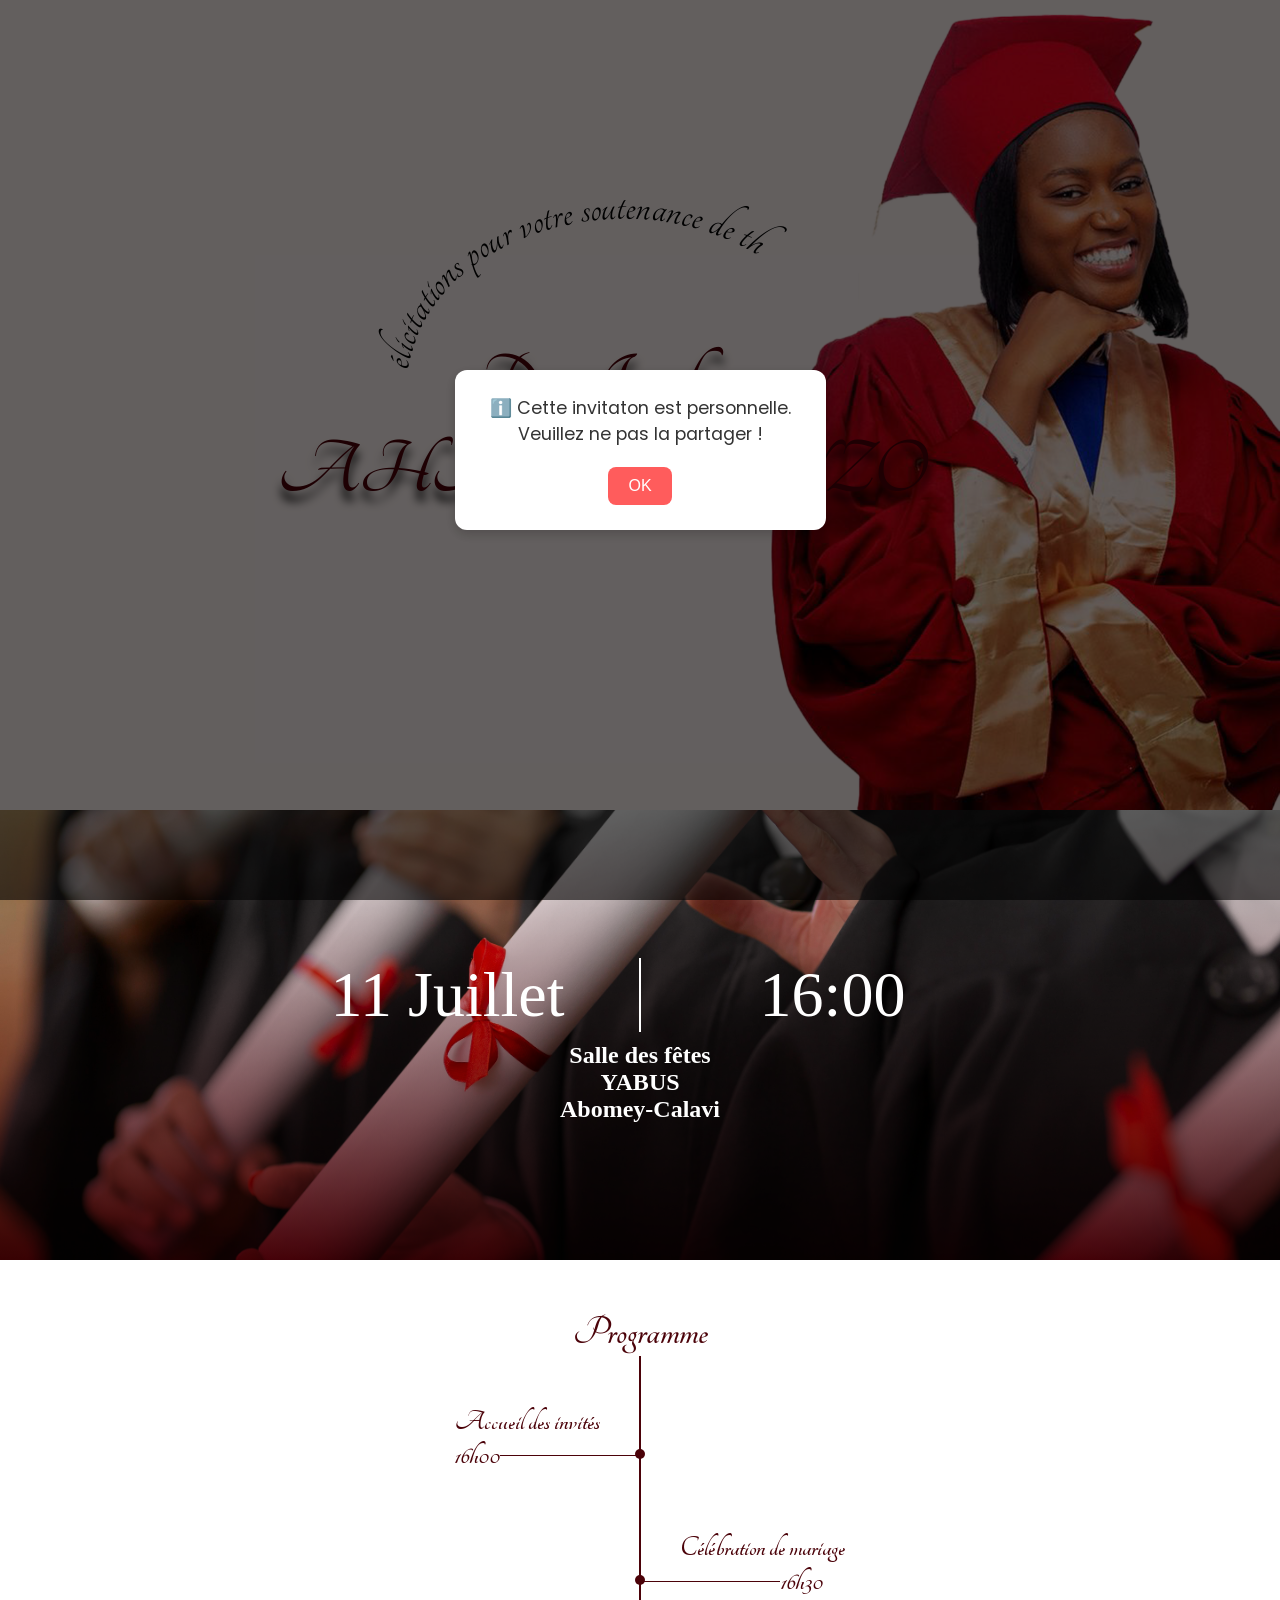
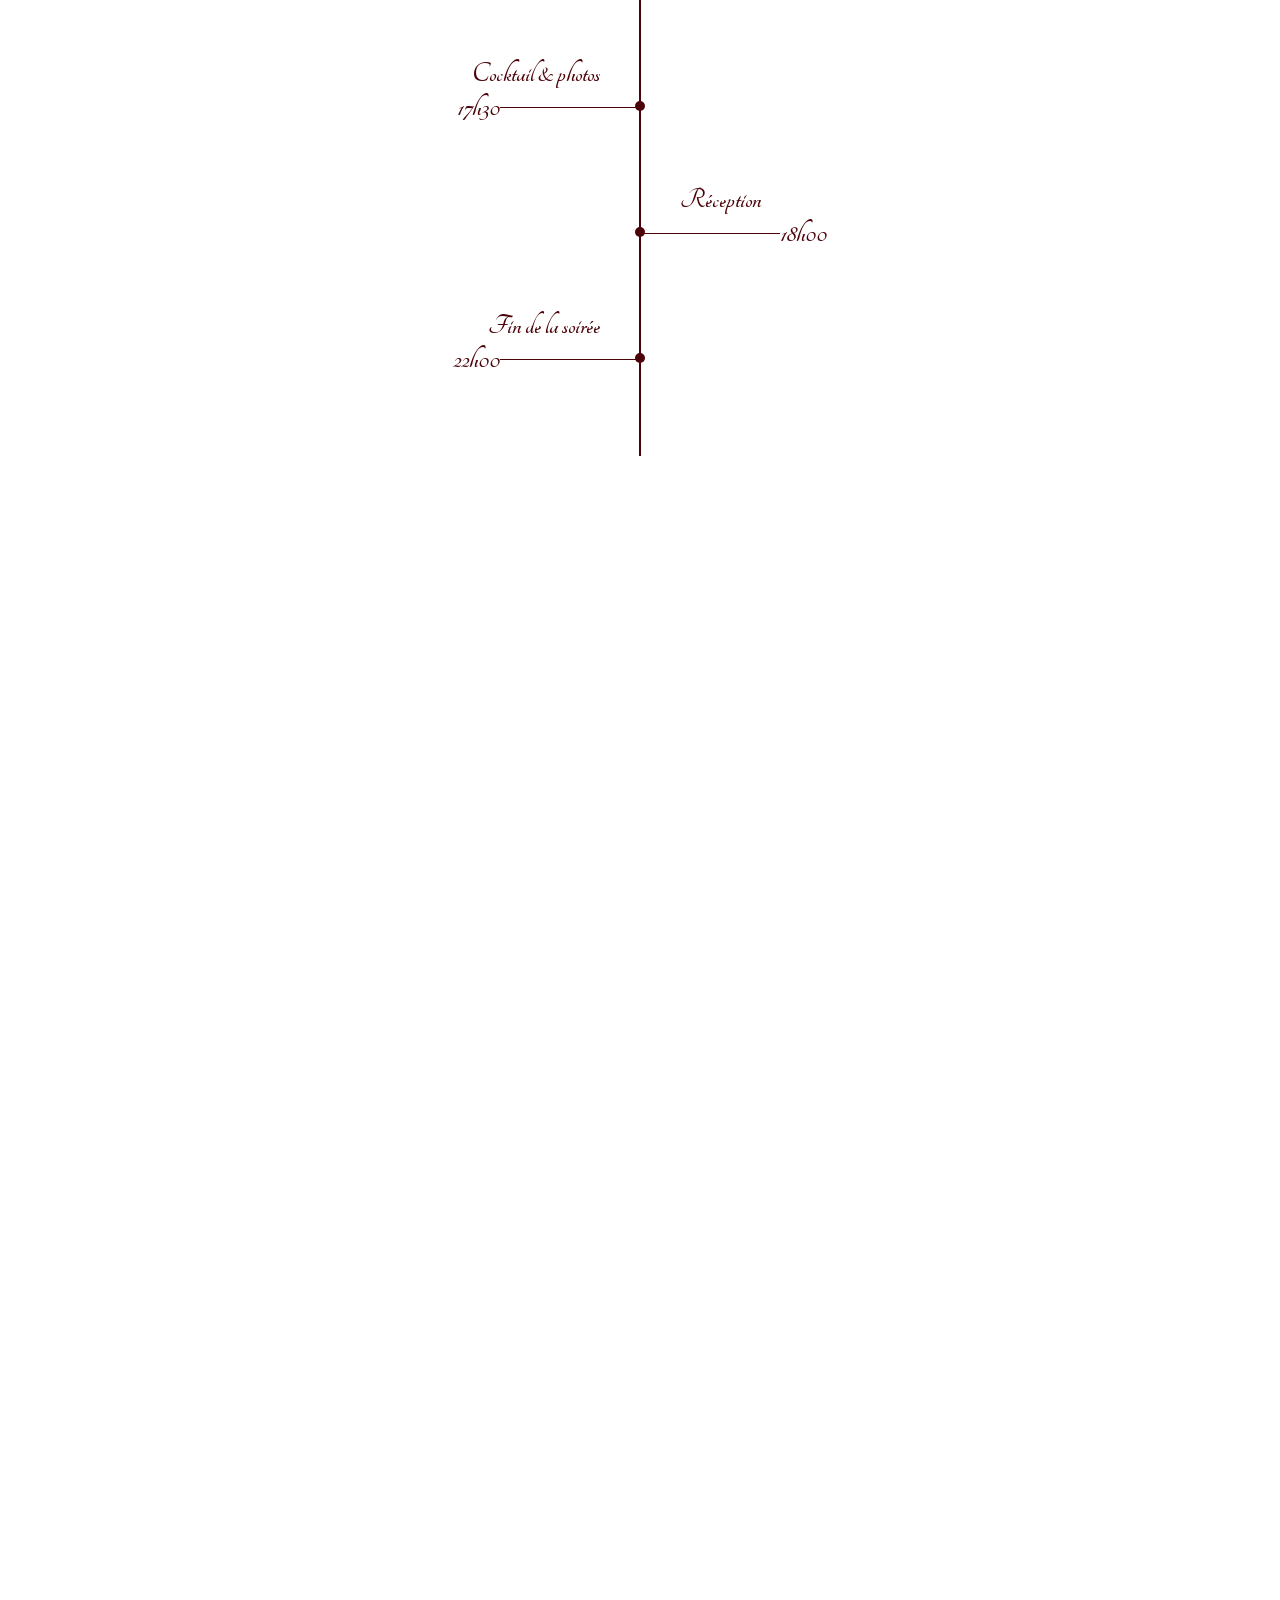
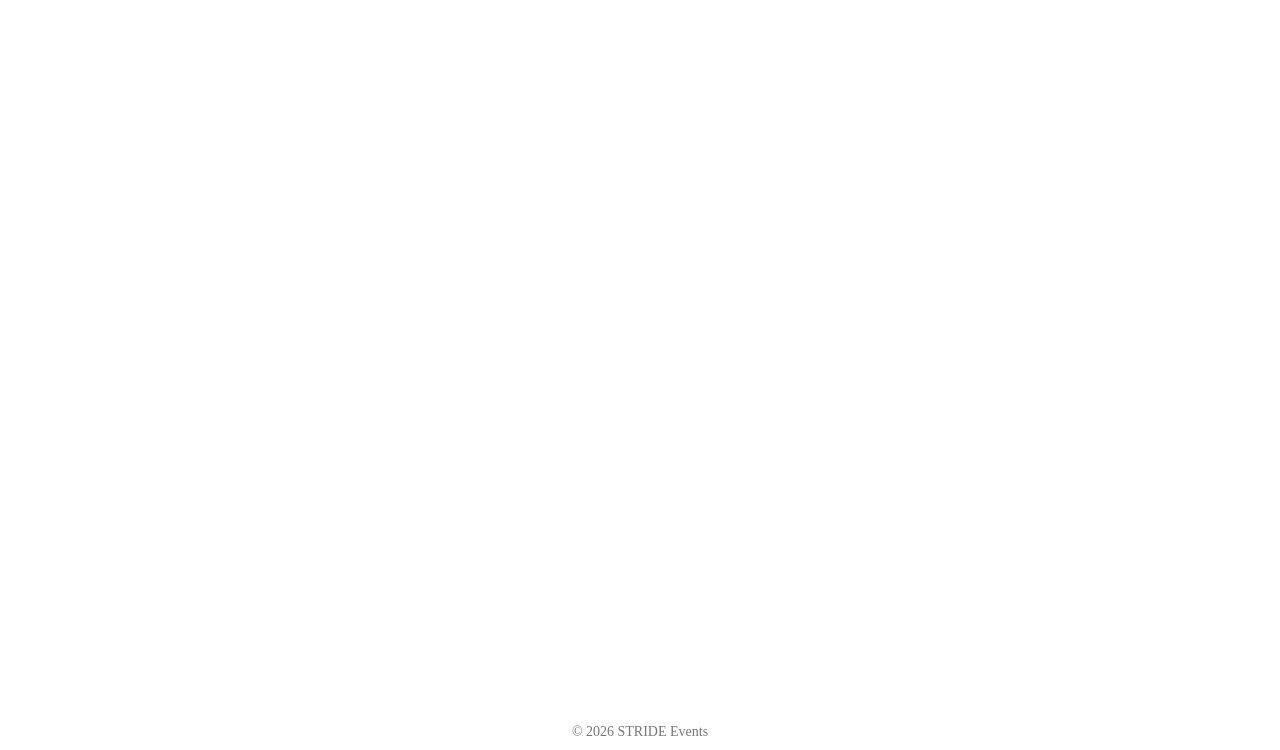
==== index.html @ c9e27c1f "feat: rebrand invitation page  and add custom assets, styles, and confetti animation scripts" ====
<!DOCTYPE html>
<html lang="en">

<head>
    <meta charset="UTF-8">
    <meta name="viewport" content="width=device-width, initial-scale=1.0">
    <link rel="preconnect" href="https://fonts.googleapis.com">
    <link rel="preconnect" href="https://fonts.gstatic.com" crossorigin>
    <link
        href="https://fonts.googleapis.com/css2?family=Overlock:ital,wght@0,400;0,700;0,900;1,400;1,700;1,900&display=swap"
        rel="stylesheet">

    <link href="https://fonts.googleapis.com/css2?family=Great+Vibes&display=swap" rel="stylesheet">
    <link href="https://fonts.googleapis.com/css2?family=Tangerine:wght@400;700&display=swap" rel="stylesheet">
    <link rel="stylesheet" href="assets/css/style.css">
    <link href="https://fonts.googleapis.com/css2?family=Great+Vibes&family=Poppins:wght@300;500;700&display=swap"
        rel="stylesheet">
    <link
        href="https://fonts.googleapis.com/css2?family=Poppins:ital,wght@0,100;0,200;0,300;0,400;0,500;0,600;0,700;0,800;0,900;1,100;1,200;1,300;1,400;1,500;1,600;1,700;1,800;1,900&display=swap"
        rel="stylesheet">
    <script src="https://cdnjs.cloudflare.com/ajax/libs/qrcodejs/1.0.0/qrcode.min.js"></script>

    <title>Soutenance docteur Jenifer AHANHANZO </title>
</head>

<body>
    <div class="overlay" id="warning">
        <div class="message-box">
            <p>ℹ️ Cette invitaton est personnelle.<br>Veuillez ne pas la partager !</p>
            <button onclick="closeWarning()">OK</button>
        </div>
    </div>

    <div id="bloc-carte">
        <section class="carte_section carte_header">
            <div class="confetti-layer" aria-hidden="true"></div>

            <svg width="500" height="500" viewBox="0 0 300 300">
                <defs>
                    <path id="cercle" d="M 20,130 A 130,100 0 0,1 230,60" />
                </defs>
                <text font-size="30" fill="black">
                    <textPath href="#cercle" startOffset="50%" text-anchor="middle">
                        Félicitations pour votre soutenance de thèse
                    </textPath>
                </text>
            </svg>
            <h1>Dr Jenifer AHANHANZO</h1>
        </section>
        <section class="break_section cb1">

            <div class="infos-events">
                <div class="ico" style="border-right: 2px solid #ffffff;;">11 Juillet</div>
                <div class="ico">16:00</div>
            </div>
            <div class="event-location">
                <a href="#maps"><img src="assets/images/icones/wedding-location_756525.png" alt=""></a><strong>
                    <a href="#maps"> Salle des fêtes <br>YABUS <br> Abomey-Calavi</a></strong>
            </div>

        </section>
        <section class="carte_section cs3"">
            <img src=" assets/images/fleur11.svg" alt="" srcset="" class="img-deco f1">
            <img src="assets/images/fleur11.svg" alt="" srcset="" class="img-deco f2">
            <h1>Programme</h1>
            <div class=" timeline">
                <div class="timeline-item">
                    <div class="timeline-time"><img src="assets/images/icones/wedding-arch_5094840.png" alt="" srcset=""
                            class="ico"></div>
                    <div class="timeline-content">Accueil des invités<br><br><span> 16h00 </span></div>
                </div>
                <div class="timeline-item">
                    <div class="timeline-time"><img src="assets/images/icones/engagement-ring_5182982.png" alt=""
                            srcset="" class="ico"></div>
                    <div class="timeline-content">Célébration de mariage<br><br><span> 16h30 </span></div>
                </div>
                <div class="timeline-item">
                    <div class="timeline-time"><img src="assets/images/icones/juice_5887253.png" alt="" srcset=""
                            class="ico"></div>
                    <div class="timeline-content">Cocktail & photos <br><br><span> 17h30 </span></div>
                </div>
                <div class="timeline-item">
                    <div class="timeline-time"><img src="assets/images/icones/food_13157228.png" alt="" srcset=""
                            class="ico"></div>
                    <div class="timeline-content">Réception<br><br><span> 18h00 </span></div>
                </div>
                <div class="timeline-item">
                    <div class="timeline-time">
                        <!-- <img src="assets/images/icones/decoration_5295142.png" alt="" srcset=""
                            class="ico"> -->
                    </div>
                    <div class="timeline-content">Fin de la soirée<br><br><span> 22h00 </span></div>
                </div>
                <!-- <div class="timeline-item">
                    <div class="timeline-time">2h00</div>
                    <div class="timeline-content">Départ des mariés<br><br><span> 2h00 </span></div>
                </div> -->
            </div>
        </section>
        <!-- ========== cs4 ========== -->
        <section class="carte_section cs4">
            <!-- <img src="assets/images/icones/cutlery_17407893.png" alt="" class="menu-img" srcset=""> -->
            <img src="assets/images/fleur8.svg" alt="" class="menu-img" srcset="">
            <img src="assets/images/fleur10.svg" class="menu-floral f1" alt="">
            <img src="assets/images/fleur10.svg" class="menu-floral f2" alt="">

            <h1>Menu</h1>

            <!-- MENU ---------------------------------------------------->
            <div class="menu-wrapper">
                <div><img src="assets/images/icones/drink_15636866.png" alt="" srcset="">

                    <p> Entrées </p>
                    <div class="menu_plats">La Niçoise classique <br>
                        Plateau d'avocat œuf de caille poulet et enchois </br>
                        La Macédoine crémeuse <br>
                        Langue de bœuf<br>
                        champignons de Paris
                    </div>
                </div>
                <div><img src="assets/images/icones/dinner_312585.png" alt="" srcset="">
                    <p> Résistance </p>
                    <div style="display: flex; gap: 10px;">
                        <div class="menu_plats" style="border-right: #0b3d2e 1px solid; padding-right: 10px;">
                            Tchèp poisson <br>
                            Côtelette d'agneau grillée <br>
                            jus de réduit au porto <br>
                        </div>

                        <div class="menu_plats">Variétés de riz <br>
                            Pomme sautée <br>
                            Penne Alfrédo<br>
                        </div>
                    </div>
                </div>
                <div><img src="assets/images/icones/cake_721886.png" alt="" srcset="">
                    <p> Desserts</p>
                    <div class="menu_plats">Miroir de fruits <br>
                        Crème renversée <br>
                        Moelleux au chocolat
                    </div>
                </div>

            </div>
        </section>
        <section class="carte_section cs5">
            <img src="assets/images/ornement.svg" class="f1" alt="" srcset="">
            <img src="assets/images/ornement.svg" class="f2" alt="" srcset="">
            <div class="plan-salle">
                <h1>Plan de la Salle</h1>
                <!-- <svg xmlns="http://www.w3.org/2000/svg" viewBox="0 0 526.66 688.99">
                    <defs>
                        <style>
                            .cls-1 {
                                fill: #0b3d2e;
                            }

                            .cls-2 {
                                fill: none;
                                stroke: #0b3d2e;
                                stroke-miterlimit: 10;
                                stroke-width: 4px;
                            }
                        </style>
                    </defs>
                    <g id="Calque_2" data-name="Calque 2">
                        <g id="Calque_1-2" data-name="Calque 1">
                            <path class="cls-1 T1"
                                d="M43.13,206.45a20.55,20.55,0,0,1,20.26,18.12q.18,1.45-.84,1.62c-.69.1-1.12-.32-1.23-1.3a18.59,18.59,0,0,0-14.81-16,18.33,18.33,0,1,0,13,26.2c.15-.3.29-.62.46-.92a1,1,0,1,1,1.88.87,6.66,6.66,0,0,1-.39.86,20.42,20.42,0,1,1-18.3-29.43Z" />
                            <path class="cls-1 T1"
                                d="M43.31,183.8c1.87,0,3.73,0,5.6,0a4,4,0,0,1,3.91,2.92,4.07,4.07,0,0,1-1.73,4.51,1.31,1.31,0,0,0-.51.93c0,2.47,0,4.94,0,7.41a3.6,3.6,0,0,1-3.91,3.91q-3.41,0-6.81,0a3.63,3.63,0,0,1-3.9-3.94q0-3.61,0-7.23a1.2,1.2,0,0,0-.6-1.19,3.91,3.91,0,0,1-1.65-4.43,4,4,0,0,1,3.77-2.88C39.41,183.77,41.36,183.8,43.31,183.8Zm5.13,8.12H38.07c0,2.74,0,5.43,0,8.12a1.35,1.35,0,0,0,1.42,1.33c2.5,0,5,0,7.49,0a1.36,1.36,0,0,0,1.43-1.32C48.46,197.36,48.44,194.67,48.44,191.92Z" />
                            <path class="cls-1 T1"
                                d="M43.2,270H37.78a4,4,0,0,1-2.31-7.47,1.27,1.27,0,0,0,.43-.9c0-2.41,0-4.82,0-7.23,0-2.68,1.42-4.08,4.1-4.09h6.46c2.68,0,4.06,1.4,4.06,4.1,0,2.36,0,4.71,0,7.07a1.19,1.19,0,0,0,.62,1.17,4,4,0,0,1-2.1,7.34c-2,0-3.9,0-5.86,0Zm-5.15-8.14h10.4c0-2.72,0-5.38,0-8a1.42,1.42,0,0,0-1.54-1.4c-2.44,0-4.87,0-7.31,0a1.44,1.44,0,0,0-1.52,1.51c0,.63,0,1.27,0,1.9Z" />
                            <path class="cls-1 T1"
                                d="M0,226.71c0-1.84,0-3.67,0-5.51a4,4,0,0,1,2.88-4,4.08,4.08,0,0,1,4.58,1.75,1.36,1.36,0,0,0,1,.49c2.47,0,4.94,0,7.41,0a3.59,3.59,0,0,1,3.87,3.86q0,3.45,0,6.89A3.61,3.61,0,0,1,15.81,234c-2.44,0-4.89,0-7.33,0a1.12,1.12,0,0,0-1.11.57,3.94,3.94,0,0,1-4.43,1.7A4,4,0,0,1,0,232.48C0,230.56,0,228.64,0,226.71Zm8.1,5.22h7.65c1.34,0,1.84-.52,1.84-1.89,0-2.21,0-4.42,0-6.63,0-1.35-.52-1.87-1.87-1.88-2.32,0-4.64,0-7,0-.22,0-.44,0-.66.07Z" />
                            <path class="cls-1 T1"
                                d="M86.18,226.77c0,1.83,0,3.67,0,5.51a4,4,0,0,1-2.9,4,4.1,4.1,0,0,1-4.57-1.78,1.35,1.35,0,0,0-1-.45c-2.38,0-4.77,0-7.15,0-2.68,0-4.09-1.42-4.1-4.09q0-3.32,0-6.63a3.59,3.59,0,0,1,3.92-3.9q3.63,0,7.24,0a1.17,1.17,0,0,0,1.18-.61,3.91,3.91,0,0,1,4.43-1.67A4,4,0,0,1,86.18,221v5.78Zm-8.13,5.14V221.53c-2.72,0-5.38,0-8,0A1.4,1.4,0,0,0,68.6,223c0,2.49,0,5,0,7.48a1.36,1.36,0,0,0,1.33,1.43C72.62,231.93,75.31,231.91,78.05,231.91Z" />
                            <path class="cls-1 T1"
                                d="M66.82,262.44a3.94,3.94,0,0,1-3.93-4.79,1.21,1.21,0,0,0-.4-1.27c-1.73-1.68-3.43-3.39-5.13-5.1a3.64,3.64,0,0,1,0-5.6c1.57-1.59,3.15-3.18,4.75-4.75a3.64,3.64,0,0,1,5.6,0c1.74,1.72,3.46,3.44,5.17,5.18a1,1,0,0,0,1.12.34,3.92,3.92,0,0,1,4.29,1.82,3.82,3.82,0,0,1-.38,4.64q-4.22,4.38-8.59,8.57a8.83,8.83,0,0,1-2.41,1.16Zm4.75-14.69c-1.83-1.83-3.66-3.68-5.53-5.51a1.49,1.49,0,0,0-2.35.1q-2.44,2.41-4.87,4.86a1.59,1.59,0,0,0,0,2.6c.9.92,1.83,1.82,2.73,2.74s1.76,1.79,2.59,2.64Z" />
                            <path class="cls-1 T1"
                                d="M7.54,203.17a3.72,3.72,0,0,1,1.08-2.73c2.73-2.75,5.47-5.51,8.23-8.23A4,4,0,0,1,23.51,196a1,1,0,0,0,.36,1.12c1.74,1.72,3.46,3.44,5.18,5.18a3.64,3.64,0,0,1,0,5.55q-2.41,2.46-4.88,4.87a3.6,3.6,0,0,1-5.42,0c-1.76-1.74-3.51-3.48-5.23-5.25a1.16,1.16,0,0,0-1.2-.37A4,4,0,0,1,7.54,203.17Zm7.28,2.62c1.78,1.77,3.56,3.56,5.35,5.33a1.63,1.63,0,0,0,2.67,0l4.69-4.69c1-1,1-1.71,0-2.72-1.61-1.63-3.24-3.25-4.86-4.87-.16-.15-.34-.28-.45-.38Z" />
                            <path class="cls-1 T1"
                                d="M78.65,203.19a3.92,3.92,0,0,1-4.75,3.9,1.26,1.26,0,0,0-1.34.44c-1.66,1.7-3.35,3.39-5,5.07a3.66,3.66,0,0,1-5.67,0c-1.59-1.58-3.18-3.17-4.75-4.76a3.61,3.61,0,0,1,0-5.48q2.59-2.64,5.24-5.24a1.06,1.06,0,0,0,.35-1.13,3.93,3.93,0,0,1,1.9-4.33,3.86,3.86,0,0,1,4.64.49c2.84,2.76,5.66,5.55,8.39,8.42a9.59,9.59,0,0,1,1.27,2.54ZM64,198.4c-1.86,1.86-3.74,3.7-5.58,5.59a1.45,1.45,0,0,0,.07,2.22q2.51,2.55,5.05,5a1.54,1.54,0,0,0,2.36,0c1.33-1.3,2.63-2.63,4-3.94.52-.52,1.07-1,1.56-1.48Z" />
                            <path class="cls-1 T1"
                                d="M19.3,262.44a3.87,3.87,0,0,1-2.77-1.19c-2.68-2.68-5.36-5.35-8-8a4,4,0,0,1-.68-4.83,4.11,4.11,0,0,1,4.42-1.94,1.35,1.35,0,0,0,1-.32c1.76-1.7,3.46-3.44,5.19-5.16a3.66,3.66,0,0,1,5.67,0l4.57,4.56c1.92,1.92,1.93,4,0,5.85-1.68,1.69-3.36,3.38-5.07,5a1.14,1.14,0,0,0-.35,1.2A4,4,0,0,1,19.3,262.44Zm2.69-7.3c1.84-1.83,3.7-3.67,5.52-5.53a1.52,1.52,0,0,0-.09-2.35c-1.61-1.63-3.24-3.26-4.87-4.87a1.57,1.57,0,0,0-2.59,0c-1.1,1.09-2.18,2.21-3.29,3.29-.71.69-1.47,1.33-2.16,1.94Z" />

                            <path class="cls-1 T3"
                                d="M43.13,311.2a20.56,20.56,0,0,1,20.26,18.12c.12,1-.16,1.52-.84,1.62s-1.12-.32-1.23-1.29a18.62,18.62,0,0,0-14.81-16,18.33,18.33,0,1,0,13,26.21c.15-.31.29-.62.46-.93a1,1,0,0,1,1.88.87,6.66,6.66,0,0,1-.39.86,20.42,20.42,0,1,1-18.3-29.43Z" />
                            <path class="cls-1 T3"
                                d="M43.31,288.55c1.87,0,3.73,0,5.6,0a4,4,0,0,1,3.91,2.93,4.06,4.06,0,0,1-1.73,4.5,1.33,1.33,0,0,0-.51.94c0,2.47,0,4.94,0,7.41a3.6,3.6,0,0,1-3.91,3.91H39.83a3.63,3.63,0,0,1-3.9-3.94q0-3.62,0-7.24a1.18,1.18,0,0,0-.6-1.18,3.93,3.93,0,0,1-1.65-4.44,4,4,0,0,1,3.77-2.88C39.41,288.53,41.36,288.55,43.31,288.55Zm5.13,8.13H38.07c0,2.74,0,5.43,0,8.11a1.35,1.35,0,0,0,1.42,1.33c2.5,0,5,0,7.49,0a1.36,1.36,0,0,0,1.43-1.32C48.46,302.11,48.44,299.42,48.44,296.68Z" />
                            <path class="cls-1 T3"
                                d="M43.2,374.73H37.78a4,4,0,0,1-2.31-7.48,1.25,1.25,0,0,0,.43-.89c0-2.41,0-4.83,0-7.24,0-2.67,1.42-4.08,4.1-4.08q3.22,0,6.46,0c2.68,0,4.06,1.39,4.06,4.1,0,2.35,0,4.7,0,7.06a1.2,1.2,0,0,0,.62,1.18,3.89,3.89,0,0,1,1.65,4.43,4,4,0,0,1-3.75,2.9c-2,0-3.9,0-5.86,0Zm-5.15-8.14h10.4c0-2.72,0-5.38,0-8a1.42,1.42,0,0,0-1.54-1.4c-2.44,0-4.87,0-7.31,0a1.44,1.44,0,0,0-1.52,1.52c0,.63,0,1.26,0,1.89Z" />
                            <path class="cls-1 T3"
                                d="M0,331.47c0-1.84,0-3.68,0-5.52a4,4,0,0,1,2.88-4,4.08,4.08,0,0,1,4.58,1.75,1.33,1.33,0,0,0,1,.49c2.47,0,4.94,0,7.41,0a3.58,3.58,0,0,1,3.87,3.86q0,3.43,0,6.89a3.61,3.61,0,0,1-3.89,3.86c-2.44,0-4.89,0-7.33,0a1.11,1.11,0,0,0-1.11.58,4,4,0,0,1-4.43,1.7A4,4,0,0,1,0,337.24C0,335.31,0,333.39,0,331.47Zm8.1,5.21h7.65c1.34,0,1.84-.52,1.84-1.9,0-2.21,0-4.41,0-6.62,0-1.36-.52-1.88-1.87-1.88h-7c-.22,0-.44,0-.66.06Z" />
                            <path class="cls-1 T3"
                                d="M86.18,331.52c0,1.84,0,3.68,0,5.51a4.06,4.06,0,0,1-2.9,4,4.1,4.1,0,0,1-4.57-1.79,1.43,1.43,0,0,0-1-.45c-2.38,0-4.77,0-7.15,0-2.68,0-4.09-1.42-4.1-4.09q0-3.31,0-6.63a3.58,3.58,0,0,1,3.92-3.89c2.42,0,4.83,0,7.24,0a1.17,1.17,0,0,0,1.18-.61,3.93,3.93,0,0,1,4.43-1.67,4,4,0,0,1,2.92,3.84v5.77Zm-8.13,5.14V326.29c-2.72,0-5.38,0-8,0a1.39,1.39,0,0,0-1.41,1.44c0,2.5,0,5,0,7.49a1.36,1.36,0,0,0,1.33,1.42C72.62,336.68,75.31,336.66,78.05,336.66Z" />
                            <path class="cls-1 T3"
                                d="M66.82,367.19a3.94,3.94,0,0,1-3.93-4.79,1.19,1.19,0,0,0-.4-1.26c-1.73-1.69-3.43-3.39-5.13-5.1a3.65,3.65,0,0,1,0-5.61q2.35-2.39,4.75-4.75a3.65,3.65,0,0,1,5.6,0c1.74,1.72,3.46,3.44,5.17,5.18a1,1,0,0,0,1.12.35A3.89,3.89,0,0,1,78.3,353a3.82,3.82,0,0,1-.38,4.64q-4.22,4.36-8.59,8.56a8.55,8.55,0,0,1-2.41,1.16Zm4.75-14.68c-1.83-1.83-3.66-3.69-5.53-5.51a1.49,1.49,0,0,0-2.35.09c-1.63,1.61-3.25,3.24-4.87,4.87a1.59,1.59,0,0,0,0,2.6c.9.92,1.83,1.82,2.73,2.73s1.76,1.79,2.59,2.64Z" />
                            <path class="cls-1 T3"
                                d="M7.54,307.92a3.75,3.75,0,0,1,1.08-2.73c2.73-2.75,5.47-5.5,8.23-8.22a4,4,0,0,1,6.66,3.76,1,1,0,0,0,.36,1.12c1.74,1.71,3.46,3.44,5.18,5.17a3.64,3.64,0,0,1,0,5.55q-2.41,2.46-4.88,4.87a3.59,3.59,0,0,1-5.42,0c-1.76-1.73-3.51-3.48-5.23-5.24a1.15,1.15,0,0,0-1.2-.37A4,4,0,0,1,7.54,307.92Zm7.28,2.63,5.35,5.33a1.63,1.63,0,0,0,2.67,0q2.36-2.32,4.69-4.68c1-1,1-1.72,0-2.72-1.61-1.63-3.24-3.25-4.86-4.87a5.39,5.39,0,0,0-.45-.38Z" />
                            <path class="cls-1 T3"
                                d="M78.65,308a3.93,3.93,0,0,1-4.75,3.9,1.27,1.27,0,0,0-1.34.43c-1.66,1.71-3.35,3.39-5,5.07a3.65,3.65,0,0,1-5.67,0c-1.59-1.58-3.18-3.16-4.75-4.75a3.62,3.62,0,0,1,0-5.49c1.73-1.76,3.48-3.5,5.24-5.24a1,1,0,0,0,.35-1.12,3.94,3.94,0,0,1,1.9-4.34,3.86,3.86,0,0,1,4.64.49c2.84,2.77,5.66,5.56,8.39,8.43a9.3,9.3,0,0,1,1.27,2.54ZM64,303.15c-1.86,1.86-3.74,3.71-5.58,5.6a1.44,1.44,0,0,0,.07,2.21c1.67,1.7,3.35,3.39,5.05,5.05a1.55,1.55,0,0,0,2.36,0c1.33-1.31,2.63-2.64,4-3.95.52-.52,1.07-1,1.56-1.47Z" />
                            <path class="cls-1 T3"
                                d="M19.3,367.19A3.83,3.83,0,0,1,16.53,366q-4-4-8-8a4,4,0,0,1-.68-4.84,4.11,4.11,0,0,1,4.42-1.93,1.36,1.36,0,0,0,1-.33c1.76-1.69,3.46-3.44,5.19-5.15a3.66,3.66,0,0,1,5.67,0l4.57,4.56c1.92,1.93,1.93,3.95,0,5.86-1.68,1.68-3.36,3.38-5.07,5a1.12,1.12,0,0,0-.35,1.19A4,4,0,0,1,19.3,367.19ZM22,359.9c1.84-1.84,3.7-3.67,5.52-5.53a1.53,1.53,0,0,0-.09-2.36c-1.61-1.63-3.24-3.25-4.87-4.87a1.58,1.58,0,0,0-2.59,0c-1.1,1.09-2.18,2.2-3.29,3.28-.71.69-1.47,1.33-2.16,2Z" />

                            <path class="cls-1 T5"
                                d="M43.13,416a20.55,20.55,0,0,1,20.26,18.12q.18,1.46-.84,1.62c-.69.1-1.12-.32-1.23-1.3a18.59,18.59,0,0,0-14.81-16,18.33,18.33,0,1,0,13,26.2c.15-.31.29-.62.46-.92a1,1,0,1,1,1.88.87,6.66,6.66,0,0,1-.39.86A20.42,20.42,0,1,1,43.13,416Z" />
                            <path class="cls-1 T5"
                                d="M43.31,393.31c1.87,0,3.73,0,5.6,0a4,4,0,0,1,3.91,2.92,4.07,4.07,0,0,1-1.73,4.51,1.31,1.31,0,0,0-.51.93c0,2.47,0,4.94,0,7.41A3.6,3.6,0,0,1,46.64,413q-3.41,0-6.81,0a3.63,3.63,0,0,1-3.9-3.94q0-3.62,0-7.23a1.2,1.2,0,0,0-.6-1.19,3.92,3.92,0,0,1-1.65-4.44,4,4,0,0,1,3.77-2.88C39.41,393.28,41.36,393.31,43.31,393.31Zm5.13,8.12H38.07c0,2.74,0,5.43,0,8.12a1.36,1.36,0,0,0,1.42,1.33c2.5,0,5,0,7.49,0a1.37,1.37,0,0,0,1.43-1.33C48.46,406.87,48.44,404.18,48.44,401.43Z" />
                            <path class="cls-1 T5"
                                d="M43.2,479.48H37.78A4,4,0,0,1,35.47,472a1.27,1.27,0,0,0,.43-.9c0-2.41,0-4.82,0-7.23,0-2.68,1.42-4.09,4.1-4.09h6.46c2.68,0,4.06,1.39,4.06,4.1,0,2.35,0,4.71,0,7.06a1.2,1.2,0,0,0,.62,1.18,3.9,3.9,0,0,1,1.65,4.44,4,4,0,0,1-3.75,2.9c-2,0-3.9,0-5.86,0Zm-5.15-8.14h10.4c0-2.72,0-5.38,0-8a1.41,1.41,0,0,0-1.54-1.4c-2.44,0-4.87,0-7.31,0a1.44,1.44,0,0,0-1.52,1.51c0,.63,0,1.26,0,1.89Z" />
                            <path class="cls-1 T5"
                                d="M0,436.22c0-1.84,0-3.68,0-5.51a4,4,0,0,1,2.88-4,4.08,4.08,0,0,1,4.58,1.75,1.36,1.36,0,0,0,1,.49c2.47,0,4.94,0,7.41,0a3.59,3.59,0,0,1,3.87,3.86c0,2.3,0,4.59,0,6.89a3.61,3.61,0,0,1-3.89,3.86c-2.44,0-4.89,0-7.33,0a1.11,1.11,0,0,0-1.11.57,3.94,3.94,0,0,1-4.43,1.7A4,4,0,0,1,0,442C0,440.07,0,438.14,0,436.22Zm8.1,5.21h7.65c1.34,0,1.84-.52,1.84-1.89,0-2.21,0-4.42,0-6.63,0-1.35-.52-1.87-1.87-1.88h-7a4.93,4.93,0,0,0-.66.07Z" />
                            <path class="cls-1 T5"
                                d="M86.18,436.27c0,1.84,0,3.68,0,5.52a4.06,4.06,0,0,1-2.9,4A4.11,4.11,0,0,1,78.71,444a1.35,1.35,0,0,0-1-.45c-2.38,0-4.77,0-7.15,0-2.68,0-4.09-1.41-4.1-4.08,0-2.21,0-4.43,0-6.64a3.59,3.59,0,0,1,3.92-3.89c2.42,0,4.83,0,7.24,0a1.2,1.2,0,0,0,1.18-.62,3.91,3.91,0,0,1,4.43-1.66,4,4,0,0,1,2.92,3.83v5.77Zm-8.13,5.15V431c-2.72,0-5.38,0-8,0a1.39,1.39,0,0,0-1.41,1.45c0,2.49,0,5,0,7.48a1.35,1.35,0,0,0,1.33,1.42C72.62,441.44,75.31,441.42,78.05,441.42Z" />
                            <path class="cls-1 T5"
                                d="M66.82,472a4,4,0,0,1-3.93-4.8,1.2,1.2,0,0,0-.4-1.26c-1.73-1.68-3.43-3.39-5.13-5.1a3.65,3.65,0,0,1,0-5.61c1.57-1.58,3.15-3.17,4.75-4.74a3.64,3.64,0,0,1,5.6,0q2.61,2.58,5.17,5.19A1,1,0,0,0,74,456a3.92,3.92,0,0,1,4.29,1.82,3.82,3.82,0,0,1-.38,4.64c-2.81,2.91-5.67,5.78-8.59,8.57a9.12,9.12,0,0,1-2.41,1.16Zm4.75-14.69c-1.83-1.83-3.66-3.69-5.53-5.51a1.49,1.49,0,0,0-2.35.1q-2.44,2.41-4.87,4.86a1.59,1.59,0,0,0,0,2.6c.9.92,1.83,1.82,2.73,2.74s1.76,1.78,2.59,2.63C66.69,462.17,69.09,459.75,71.57,457.26Z" />
                            <path class="cls-1 T5"
                                d="M7.54,412.68A3.72,3.72,0,0,1,8.62,410q4.1-4.14,8.23-8.23a4,4,0,0,1,6.66,3.76,1,1,0,0,0,.36,1.12c1.74,1.72,3.46,3.44,5.18,5.17a3.65,3.65,0,0,1,0,5.56c-1.61,1.63-3.24,3.26-4.88,4.87a3.61,3.61,0,0,1-5.42,0c-1.76-1.74-3.51-3.48-5.23-5.25a1.15,1.15,0,0,0-1.2-.37A4,4,0,0,1,7.54,412.68Zm7.28,2.62,5.35,5.33a1.63,1.63,0,0,0,2.67,0l4.69-4.69c1-1,1-1.72,0-2.72-1.61-1.63-3.24-3.25-4.86-4.87-.16-.15-.34-.28-.45-.38Z" />
                            <path class="cls-1 T5"
                                d="M78.65,412.7a3.93,3.93,0,0,1-4.75,3.9,1.26,1.26,0,0,0-1.34.44c-1.66,1.7-3.35,3.38-5,5.06a3.66,3.66,0,0,1-5.67,0c-1.59-1.58-3.18-3.17-4.75-4.76a3.62,3.62,0,0,1,0-5.49c1.73-1.75,3.48-3.5,5.24-5.23a1.07,1.07,0,0,0,.35-1.13,3.92,3.92,0,0,1,1.9-4.33,3.86,3.86,0,0,1,4.64.49c2.84,2.76,5.66,5.55,8.39,8.42a9.44,9.44,0,0,1,1.27,2.54ZM64,407.91c-1.86,1.85-3.74,3.7-5.58,5.59a1.45,1.45,0,0,0,.07,2.22q2.51,2.55,5.05,5a1.55,1.55,0,0,0,2.36,0c1.33-1.3,2.63-2.64,4-3.95.52-.51,1.07-1,1.56-1.47Z" />
                            <path class="cls-1 T5"
                                d="M19.3,472a3.91,3.91,0,0,1-2.77-1.19c-2.68-2.68-5.36-5.35-8-8a4,4,0,0,1-.68-4.83A4.11,4.11,0,0,1,12.24,456a1.32,1.32,0,0,0,1-.33c1.76-1.69,3.46-3.43,5.19-5.15a3.66,3.66,0,0,1,5.67,0q2.29,2.26,4.57,4.56c1.92,1.92,1.93,3.94,0,5.85-1.68,1.69-3.36,3.38-5.07,5a1.14,1.14,0,0,0-.35,1.2A4,4,0,0,1,19.3,472Zm2.69-7.3c1.84-1.84,3.7-3.67,5.52-5.53a1.52,1.52,0,0,0-.09-2.35c-1.61-1.64-3.24-3.26-4.87-4.87a1.57,1.57,0,0,0-2.59,0c-1.1,1.09-2.18,2.21-3.29,3.28-.71.69-1.47,1.33-2.16,2Z" />

                            <path class="cls-1 T7"
                                d="M43.13,520.71a20.56,20.56,0,0,1,20.26,18.12c.12,1-.16,1.52-.84,1.62s-1.12-.32-1.23-1.3a18.61,18.61,0,0,0-14.81-16,18.33,18.33,0,1,0,13,26.21c.15-.31.29-.63.46-.93a1,1,0,1,1,1.88.87,6.66,6.66,0,0,1-.39.86,20.42,20.42,0,1,1-18.3-29.43Z" />
                            <path class="cls-1 T7"
                                d="M43.31,498.06c1.87,0,3.73,0,5.6,0A4,4,0,0,1,52.82,501a4.07,4.07,0,0,1-1.73,4.51,1.33,1.33,0,0,0-.51.94c0,2.46,0,4.93,0,7.4a3.59,3.59,0,0,1-3.91,3.91q-3.41,0-6.81,0a3.62,3.62,0,0,1-3.9-3.93q0-3.63,0-7.24a1.17,1.17,0,0,0-.6-1.18A3.93,3.93,0,0,1,33.68,501a4,4,0,0,1,3.77-2.88C39.41,498,41.36,498.06,43.31,498.06Zm5.13,8.12H38.07c0,2.74,0,5.43,0,8.12a1.35,1.35,0,0,0,1.42,1.33c2.5,0,5,0,7.49,0a1.36,1.36,0,0,0,1.43-1.32C48.46,511.62,48.44,508.93,48.44,506.18Z" />
                            <path class="cls-1 T7"
                                d="M43.2,584.24H37.78a4,4,0,0,1-2.31-7.47,1.25,1.25,0,0,0,.43-.89c0-2.42,0-4.83,0-7.24,0-2.67,1.42-4.08,4.1-4.09h6.46c2.68,0,4.06,1.4,4.06,4.1,0,2.36,0,4.71,0,7.07a1.2,1.2,0,0,0,.62,1.18,3.89,3.89,0,0,1,1.65,4.43,4,4,0,0,1-3.75,2.9c-2,0-3.9,0-5.86,0Zm-5.15-8.14h10.4c0-2.72,0-5.39,0-8.05a1.42,1.42,0,0,0-1.54-1.4c-2.44,0-4.87,0-7.31,0a1.44,1.44,0,0,0-1.52,1.52c0,.63,0,1.26,0,1.89Z" />
                            <path class="cls-1 T7"
                                d="M0,541c0-1.83,0-3.67,0-5.51a4,4,0,0,1,2.88-4,4.08,4.08,0,0,1,4.58,1.75,1.36,1.36,0,0,0,1,.49c2.47,0,4.94,0,7.41,0a3.59,3.59,0,0,1,3.87,3.86q0,3.45,0,6.9a3.62,3.62,0,0,1-3.89,3.86c-2.44,0-4.89,0-7.33,0a1.11,1.11,0,0,0-1.11.58,4,4,0,0,1-4.43,1.69A4,4,0,0,1,0,546.75C0,544.82,0,542.9,0,541Zm8.1,5.22h7.65c1.34,0,1.84-.51,1.84-1.89,0-2.21,0-4.42,0-6.62,0-1.36-.52-1.88-1.87-1.89h-7c-.22,0-.44.05-.66.07Z" />
                            <path class="cls-1 T7"
                                d="M86.18,541c0,1.83,0,3.67,0,5.51a4,4,0,0,1-2.9,4,4.1,4.1,0,0,1-4.57-1.78,1.43,1.43,0,0,0-1-.45c-2.38,0-4.77,0-7.15,0-2.68,0-4.09-1.42-4.1-4.09q0-3.32,0-6.63a3.59,3.59,0,0,1,3.92-3.9c2.42,0,4.83,0,7.24,0a1.17,1.17,0,0,0,1.18-.61,3.92,3.92,0,0,1,4.43-1.67,4,4,0,0,1,2.92,3.83V541Zm-8.13,5.14V535.79c-2.72,0-5.38,0-8,0a1.4,1.4,0,0,0-1.41,1.45c0,2.5,0,5,0,7.49a1.36,1.36,0,0,0,1.33,1.42C72.62,546.19,75.31,546.17,78.05,546.17Z" />
                            <path class="cls-1 T7"
                                d="M66.82,576.7a3.94,3.94,0,0,1-3.93-4.79,1.21,1.21,0,0,0-.4-1.27c-1.73-1.68-3.43-3.39-5.13-5.1a3.64,3.64,0,0,1,0-5.6q2.35-2.38,4.75-4.75a3.65,3.65,0,0,1,5.6,0c1.74,1.72,3.46,3.44,5.17,5.18a1,1,0,0,0,1.12.34,3.92,3.92,0,0,1,4.29,1.82,3.83,3.83,0,0,1-.38,4.65q-4.22,4.37-8.59,8.56a8.83,8.83,0,0,1-2.41,1.16ZM71.57,562c-1.83-1.82-3.66-3.68-5.53-5.5a1.49,1.49,0,0,0-2.35.09c-1.63,1.61-3.25,3.24-4.87,4.87a1.59,1.59,0,0,0,0,2.59c.9.92,1.83,1.83,2.73,2.74s1.76,1.79,2.59,2.64Z" />
                            <path class="cls-1 T7"
                                d="M7.54,517.43a3.73,3.73,0,0,1,1.08-2.73c2.73-2.75,5.47-5.51,8.23-8.22a3.94,3.94,0,0,1,4.78-.6,4,4,0,0,1,1.88,4.35,1,1,0,0,0,.36,1.13c1.74,1.71,3.46,3.44,5.18,5.17a3.64,3.64,0,0,1,0,5.55q-2.41,2.46-4.88,4.87a3.6,3.6,0,0,1-5.42,0c-1.76-1.74-3.51-3.48-5.23-5.25a1.16,1.16,0,0,0-1.2-.37A4,4,0,0,1,7.54,517.43Zm7.28,2.63c1.78,1.76,3.56,3.55,5.35,5.32a1.63,1.63,0,0,0,2.67,0c1.57-1.55,3.13-3.12,4.69-4.68,1-1,1-1.72,0-2.73l-4.86-4.87c-.16-.15-.34-.28-.45-.38Z" />
                            <path class="cls-1 T7"
                                d="M78.65,517.46a3.92,3.92,0,0,1-4.75,3.89,1.28,1.28,0,0,0-1.34.44c-1.66,1.71-3.35,3.39-5,5.07s-3.86,1.77-5.67,0c-1.59-1.58-3.18-3.16-4.75-4.76a3.61,3.61,0,0,1,0-5.48c1.73-1.76,3.48-3.5,5.24-5.24a1.06,1.06,0,0,0,.35-1.13,3.94,3.94,0,0,1,1.9-4.33,3.86,3.86,0,0,1,4.64.49c2.84,2.77,5.66,5.55,8.39,8.43a9.38,9.38,0,0,1,1.27,2.53ZM64,512.66c-1.86,1.86-3.74,3.71-5.58,5.59a1.45,1.45,0,0,0,.07,2.22q2.51,2.55,5.05,5a1.54,1.54,0,0,0,2.36,0c1.33-1.3,2.63-2.63,4-3.94.52-.52,1.07-1,1.56-1.48Z" />
                            <path class="cls-1 T7"
                                d="M19.3,576.7a3.87,3.87,0,0,1-2.77-1.19c-2.68-2.67-5.36-5.34-8-8a4,4,0,0,1-.68-4.83,4.11,4.11,0,0,1,4.42-1.94,1.35,1.35,0,0,0,1-.32c1.76-1.7,3.46-3.44,5.19-5.16a3.66,3.66,0,0,1,5.67,0l4.57,4.56c1.92,1.92,1.93,4,0,5.85-1.68,1.69-3.36,3.38-5.07,5a1.14,1.14,0,0,0-.35,1.2A4,4,0,0,1,19.3,576.7ZM22,569.41c1.84-1.84,3.7-3.67,5.52-5.54a1.52,1.52,0,0,0-.09-2.35c-1.61-1.63-3.24-3.25-4.87-4.87a1.57,1.57,0,0,0-2.59,0c-1.1,1.08-2.18,2.2-3.29,3.28-.71.69-1.47,1.33-2.16,1.95Z" />

                            <path class="cls-1 T9"
                                d="M43.13,625.47a20.54,20.54,0,0,1,20.26,18.11c.12,1-.16,1.52-.84,1.62s-1.12-.31-1.23-1.29a18.62,18.62,0,0,0-14.81-16,18.33,18.33,0,1,0,13,26.21c.15-.31.29-.62.46-.93a1,1,0,0,1,1.88.88,8.16,8.16,0,0,1-.39.86,20.42,20.42,0,1,1-18.3-29.43Z" />
                            <path class="cls-1 T9"
                                d="M43.31,602.81c1.87,0,3.73,0,5.6,0a4,4,0,0,1,3.91,2.92,4.06,4.06,0,0,1-1.73,4.5,1.33,1.33,0,0,0-.51.94c0,2.47,0,4.94,0,7.41a3.6,3.6,0,0,1-3.91,3.91c-2.27,0-4.54,0-6.81,0a3.63,3.63,0,0,1-3.9-3.94q0-3.62,0-7.24a1.19,1.19,0,0,0-.6-1.18,3.93,3.93,0,0,1-1.65-4.44,4,4,0,0,1,3.77-2.88C39.41,602.79,41.36,602.81,43.31,602.81Zm5.13,8.13H38.07c0,2.74,0,5.43,0,8.12a1.36,1.36,0,0,0,1.42,1.33c2.5,0,5,0,7.49,0a1.37,1.37,0,0,0,1.43-1.33C48.46,616.37,48.44,613.68,48.44,610.94Z" />
                            <path class="cls-1 T9"
                                d="M43.2,689H37.78a4,4,0,0,1-2.31-7.48,1.23,1.23,0,0,0,.43-.89c0-2.41,0-4.82,0-7.24,0-2.67,1.42-4.08,4.1-4.08h6.46c2.68,0,4.06,1.39,4.06,4.1,0,2.35,0,4.71,0,7.06a1.2,1.2,0,0,0,.62,1.18,3.89,3.89,0,0,1,1.65,4.43A4,4,0,0,1,49.06,689c-2,0-3.9,0-5.86,0Zm-5.15-8.14h10.4c0-2.72,0-5.38,0-8.05a1.42,1.42,0,0,0-1.54-1.4c-2.44,0-4.87,0-7.31,0a1.42,1.42,0,0,0-1.52,1.51c0,.63,0,1.26,0,1.89Z" />
                            <path class="cls-1 T9"
                                d="M0,645.73c0-1.84,0-3.68,0-5.52a4,4,0,0,1,2.88-4,4.06,4.06,0,0,1,4.58,1.74,1.29,1.29,0,0,0,1,.49c2.47,0,4.94,0,7.41,0a3.58,3.58,0,0,1,3.87,3.86q0,3.44,0,6.89a3.61,3.61,0,0,1-3.89,3.86c-2.44,0-4.89,0-7.33,0a1.11,1.11,0,0,0-1.11.57,4,4,0,0,1-4.43,1.7A4,4,0,0,1,0,651.5C0,649.58,0,647.65,0,645.73Zm8.1,5.21h7.65c1.34,0,1.84-.52,1.84-1.9,0-2.2,0-4.41,0-6.62,0-1.36-.52-1.88-1.87-1.88h-7a4.93,4.93,0,0,0-.66.07Z" />
                            <path class="cls-1 T9"
                                d="M86.18,645.78c0,1.84,0,3.68,0,5.52a4.06,4.06,0,0,1-2.9,4,4.11,4.11,0,0,1-4.57-1.78,1.4,1.4,0,0,0-1-.46c-2.38,0-4.77,0-7.15,0-2.68,0-4.09-1.42-4.1-4.08q0-3.33,0-6.64a3.58,3.58,0,0,1,3.92-3.89c2.42,0,4.83,0,7.24,0a1.2,1.2,0,0,0,1.18-.62,3.93,3.93,0,0,1,4.43-1.67A4,4,0,0,1,86.18,640v5.77Zm-8.13,5.14V640.55c-2.72,0-5.38,0-8,0A1.39,1.39,0,0,0,68.6,642c0,2.5,0,5,0,7.49a1.36,1.36,0,0,0,1.33,1.42C72.62,651,75.31,650.92,78.05,650.92Z" />
                            <path class="cls-1 T9"
                                d="M66.82,681.45a3.94,3.94,0,0,1-3.93-4.79,1.19,1.19,0,0,0-.4-1.26c-1.73-1.69-3.43-3.39-5.13-5.1a3.65,3.65,0,0,1,0-5.61q2.35-2.38,4.75-4.75a3.65,3.65,0,0,1,5.6,0q2.61,2.58,5.17,5.18a1,1,0,0,0,1.12.35,3.91,3.91,0,0,1,4.29,1.82,3.82,3.82,0,0,1-.38,4.64q-4.22,4.37-8.59,8.57a8.81,8.81,0,0,1-2.41,1.15Zm4.75-14.68c-1.83-1.83-3.66-3.69-5.53-5.51a1.49,1.49,0,0,0-2.35.09l-4.87,4.87a1.59,1.59,0,0,0,0,2.6c.9.92,1.83,1.82,2.73,2.74s1.76,1.78,2.59,2.63Z" />
                            <path class="cls-1 T9"
                                d="M7.54,622.18a3.75,3.75,0,0,1,1.08-2.73c2.73-2.75,5.47-5.5,8.23-8.22A4,4,0,0,1,23.51,615a1,1,0,0,0,.36,1.12c1.74,1.71,3.46,3.44,5.18,5.17a3.65,3.65,0,0,1,0,5.56c-1.61,1.63-3.24,3.26-4.88,4.87a3.6,3.6,0,0,1-5.42,0c-1.76-1.73-3.51-3.48-5.23-5.24a1.15,1.15,0,0,0-1.2-.37A4,4,0,0,1,7.54,622.18Zm7.28,2.63,5.35,5.33a1.64,1.64,0,0,0,2.67,0l4.69-4.69c1-1,1-1.72,0-2.72-1.61-1.63-3.24-3.25-4.86-4.87a5.39,5.39,0,0,0-.45-.38Z" />
                            <path class="cls-1 T9"
                                d="M78.65,622.21a3.93,3.93,0,0,1-4.75,3.9,1.27,1.27,0,0,0-1.34.43c-1.66,1.71-3.35,3.39-5,5.07a3.66,3.66,0,0,1-5.67,0c-1.59-1.59-3.18-3.17-4.75-4.76a3.62,3.62,0,0,1,0-5.49q2.59-2.64,5.24-5.23a1.07,1.07,0,0,0,.35-1.13,3.94,3.94,0,0,1,1.9-4.34,3.87,3.87,0,0,1,4.64.49c2.84,2.77,5.66,5.56,8.39,8.43a9.3,9.3,0,0,1,1.27,2.54ZM64,617.41c-1.86,1.86-3.74,3.71-5.58,5.6a1.45,1.45,0,0,0,.07,2.22c1.67,1.69,3.35,3.38,5.05,5a1.55,1.55,0,0,0,2.36,0c1.33-1.3,2.63-2.64,4-4,.52-.52,1.07-1,1.56-1.47Z" />
                            <path class="cls-1 T9"
                                d="M19.3,681.45a3.86,3.86,0,0,1-2.77-1.18c-2.68-2.68-5.36-5.35-8-8a4,4,0,0,1-.68-4.83,4.11,4.11,0,0,1,4.42-1.94,1.36,1.36,0,0,0,1-.33c1.76-1.69,3.46-3.43,5.19-5.15a3.66,3.66,0,0,1,5.67,0l4.57,4.56c1.92,1.93,1.93,4,0,5.86-1.68,1.69-3.36,3.38-5.07,5a1.13,1.13,0,0,0-.35,1.2A3.94,3.94,0,0,1,19.3,681.45ZM22,674.16c1.84-1.84,3.7-3.67,5.52-5.53a1.52,1.52,0,0,0-.09-2.35c-1.61-1.64-3.24-3.26-4.87-4.87a1.57,1.57,0,0,0-2.59,0c-1.1,1.09-2.18,2.21-3.29,3.28-.71.69-1.47,1.33-2.16,1.95Z" />

                            <path class="cls-1 T2"
                                d="M165.94,206.45a20.56,20.56,0,0,1,20.27,18.12c.12,1-.17,1.51-.84,1.62s-1.13-.32-1.24-1.3a18.32,18.32,0,0,0-36.34-.68,18.31,18.31,0,0,0,34.5,10.86c.16-.3.3-.62.46-.92a1,1,0,1,1,1.89.87,6.66,6.66,0,0,1-.39.86,20.43,20.43,0,1,1-18.31-29.43Z" />
                            <path class="cls-1 T2"
                                d="M166.13,183.8c1.86,0,3.73,0,5.6,0a4,4,0,0,1,3.91,2.92,4.09,4.09,0,0,1-1.73,4.51,1.36,1.36,0,0,0-.52.93c0,2.47,0,4.94,0,7.41a3.6,3.6,0,0,1-3.92,3.91q-3.39,0-6.8,0a3.63,3.63,0,0,1-3.91-3.94q0-3.61,0-7.23a1.21,1.21,0,0,0-.6-1.19,3.91,3.91,0,0,1-1.65-4.43,4,4,0,0,1,3.77-2.88C162.22,183.77,164.17,183.8,166.13,183.8Zm5.12,8.12H160.88c0,2.74,0,5.43,0,8.12a1.35,1.35,0,0,0,1.42,1.33c2.5,0,5,0,7.49,0a1.37,1.37,0,0,0,1.43-1.32C171.28,197.36,171.25,194.67,171.25,191.92Z" />
                            <path class="cls-1 T2"
                                d="M166,270h-5.43a4,4,0,0,1-2.31-7.47,1.28,1.28,0,0,0,.44-.9c0-2.41,0-4.82,0-7.23,0-2.68,1.43-4.08,4.1-4.09h6.46c2.68,0,4.06,1.4,4.07,4.1,0,2.36,0,4.71,0,7.07a1.17,1.17,0,0,0,.62,1.17,4,4,0,0,1-2.1,7.34c-1.95,0-3.91,0-5.86,0Zm-5.16-8.14h10.4c0-2.72,0-5.38,0-8a1.42,1.42,0,0,0-1.54-1.4q-3.66,0-7.31,0a1.45,1.45,0,0,0-1.53,1.51c0,.63,0,1.27,0,1.9Z" />
                            <path class="cls-1 T2"
                                d="M122.82,226.71c0-1.84,0-3.67,0-5.51a4,4,0,0,1,2.89-4,4.07,4.07,0,0,1,4.57,1.75,1.4,1.4,0,0,0,.95.49c2.47,0,4.94,0,7.41,0a3.58,3.58,0,0,1,3.87,3.86q0,3.45,0,6.89a3.6,3.6,0,0,1-3.89,3.86q-3.66,0-7.32,0a1.12,1.12,0,0,0-1.11.57,4,4,0,0,1-4.43,1.7,4,4,0,0,1-2.93-3.83C122.8,230.56,122.82,228.64,122.82,226.71Zm8.11,5.22h7.64c1.35,0,1.84-.52,1.85-1.89V223.4c0-1.35-.52-1.87-1.87-1.88-2.32,0-4.64,0-7,0-.21,0-.43,0-.65.07Z" />
                            <path class="cls-1 T2"
                                d="M209,226.77c0,1.83,0,3.67,0,5.51a4,4,0,0,1-7.47,2.24,1.35,1.35,0,0,0-1-.45c-2.38,0-4.76,0-7.15,0-2.67,0-4.09-1.42-4.09-4.09,0-2.21,0-4.42,0-6.63a3.59,3.59,0,0,1,3.92-3.9c2.41,0,4.83,0,7.24,0a1.17,1.17,0,0,0,1.18-.61,3.9,3.9,0,0,1,4.43-1.67A4,4,0,0,1,209,221v5.78Zm-8.14,5.14V221.53c-2.71,0-5.37,0-8,0a1.39,1.39,0,0,0-1.4,1.45c0,2.49,0,5,0,7.48a1.35,1.35,0,0,0,1.33,1.43C195.44,231.93,198.12,231.91,200.86,231.91Z" />
                            <path class="cls-1 T2"
                                d="M189.64,262.44a4,4,0,0,1-3.94-4.79,1.18,1.18,0,0,0-.4-1.27c-1.72-1.68-3.42-3.39-5.12-5.1a3.64,3.64,0,0,1,0-5.6c1.58-1.59,3.16-3.18,4.75-4.75a3.65,3.65,0,0,1,5.61,0c1.73,1.72,3.46,3.44,5.17,5.18a1,1,0,0,0,1.12.34,3.93,3.93,0,0,1,4.29,1.82,3.82,3.82,0,0,1-.38,4.64q-4.22,4.38-8.6,8.57a8.62,8.62,0,0,1-2.4,1.16Zm4.74-14.69c-1.83-1.83-3.66-3.68-5.53-5.51a1.48,1.48,0,0,0-2.34.1q-2.44,2.41-4.87,4.86a1.59,1.59,0,0,0,0,2.6l2.74,2.74,2.59,2.64Z" />
                            <path class="cls-1 T2"
                                d="M130.36,203.17a3.68,3.68,0,0,1,1.08-2.73c2.73-2.75,5.46-5.51,8.23-8.23a4,4,0,0,1,6.65,3.76,1.06,1.06,0,0,0,.36,1.12c1.74,1.72,3.47,3.44,5.19,5.18a3.64,3.64,0,0,1,0,5.55c-1.62,1.64-3.24,3.26-4.88,4.87a3.6,3.6,0,0,1-5.42,0c-1.76-1.74-3.51-3.48-5.24-5.25a1.15,1.15,0,0,0-1.2-.37A3.94,3.94,0,0,1,130.36,203.17Zm7.28,2.62c1.77,1.77,3.56,3.56,5.35,5.33a1.63,1.63,0,0,0,2.67,0q2.35-2.34,4.68-4.69c1-1,1-1.71,0-2.72l-4.87-4.87c-.15-.15-.33-.28-.45-.38Z" />
                            <path class="cls-1 T2"
                                d="M201.46,203.19a3.91,3.91,0,0,1-4.74,3.9,1.25,1.25,0,0,0-1.34.44c-1.67,1.7-3.36,3.39-5,5.07a3.66,3.66,0,0,1-5.67,0q-2.39-2.37-4.75-4.76a3.62,3.62,0,0,1,0-5.48q2.61-2.64,5.25-5.24a1,1,0,0,0,.34-1.13,3.94,3.94,0,0,1,1.91-4.33,3.86,3.86,0,0,1,4.64.49c2.84,2.76,5.66,5.55,8.39,8.42a9.88,9.88,0,0,1,1.26,2.54ZM186.8,198.4c-1.85,1.86-3.73,3.7-5.57,5.59a1.44,1.44,0,0,0,.07,2.22c1.66,1.7,3.35,3.38,5,5a1.53,1.53,0,0,0,2.35,0c1.34-1.3,2.64-2.63,4-3.94.52-.52,1.06-1,1.55-1.48Z" />
                            <path class="cls-1 T2"
                                d="M142.12,262.44a3.85,3.85,0,0,1-2.77-1.19c-2.68-2.68-5.37-5.35-8-8a4,4,0,0,1-.68-4.83,4.11,4.11,0,0,1,4.42-1.94,1.36,1.36,0,0,0,1-.32c1.75-1.7,3.46-3.44,5.19-5.16a3.65,3.65,0,0,1,5.66,0c1.53,1.52,3.06,3,4.57,4.56,1.92,1.92,1.93,4,0,5.85-1.69,1.69-3.36,3.38-5.07,5a1.16,1.16,0,0,0-.36,1.2A3.94,3.94,0,0,1,142.12,262.44Zm2.68-7.3c1.84-1.83,3.7-3.67,5.53-5.53a1.52,1.52,0,0,0-.09-2.35c-1.62-1.63-3.24-3.26-4.87-4.87a1.58,1.58,0,0,0-2.6,0c-1.1,1.09-2.17,2.21-3.29,3.29-.71.69-1.47,1.33-2.16,1.94Z" />

                            <path class="cls-1 T4"
                                d="M165.94,311.2a20.57,20.57,0,0,1,20.27,18.12c.12,1-.17,1.52-.84,1.62s-1.13-.32-1.24-1.29a18.32,18.32,0,0,0-36.34-.69,18.32,18.32,0,0,0,34.5,10.87c.16-.31.3-.62.46-.93a1,1,0,0,1,1.89.87,6.66,6.66,0,0,1-.39.86,20.43,20.43,0,1,1-18.31-29.43Z" />
                            <path class="cls-1 T4"
                                d="M166.13,288.55c1.86,0,3.73,0,5.6,0a4,4,0,0,1,3.91,2.93,4.07,4.07,0,0,1-1.73,4.5,1.38,1.38,0,0,0-.52.94c0,2.47,0,4.94,0,7.41a3.61,3.61,0,0,1-3.92,3.91h-6.8a3.63,3.63,0,0,1-3.91-3.94q0-3.62,0-7.24a1.2,1.2,0,0,0-.6-1.18,3.93,3.93,0,0,1-1.65-4.44,4,4,0,0,1,3.77-2.88C162.22,288.53,164.17,288.55,166.13,288.55Zm5.12,8.13H160.88c0,2.74,0,5.43,0,8.11a1.35,1.35,0,0,0,1.42,1.33c2.5,0,5,0,7.49,0a1.36,1.36,0,0,0,1.43-1.32C171.28,302.11,171.25,299.42,171.25,296.68Z" />
                            <path class="cls-1 T4"
                                d="M166,374.73h-5.43a4,4,0,0,1-2.31-7.48,1.26,1.26,0,0,0,.44-.89c0-2.41,0-4.83,0-7.24,0-2.67,1.43-4.08,4.1-4.08q3.24,0,6.46,0c2.68,0,4.06,1.39,4.07,4.1,0,2.35,0,4.7,0,7.06a1.18,1.18,0,0,0,.62,1.18,3.91,3.91,0,0,1,1.65,4.43,4,4,0,0,1-3.75,2.9c-1.95,0-3.91,0-5.86,0Zm-5.16-8.14h10.4c0-2.72,0-5.38,0-8a1.42,1.42,0,0,0-1.54-1.4q-3.66,0-7.31,0a1.45,1.45,0,0,0-1.53,1.52c0,.63,0,1.26,0,1.89Z" />
                            <path class="cls-1 T4"
                                d="M122.82,331.47c0-1.84,0-3.68,0-5.52a4,4,0,0,1,2.89-4,4.07,4.07,0,0,1,4.57,1.75,1.36,1.36,0,0,0,.95.49c2.47,0,4.94,0,7.41,0a3.57,3.57,0,0,1,3.87,3.86q0,3.43,0,6.89a3.61,3.61,0,0,1-3.89,3.86c-2.44,0-4.88,0-7.32,0a1.11,1.11,0,0,0-1.11.58,4,4,0,0,1-4.43,1.7,4,4,0,0,1-2.93-3.83C122.8,335.31,122.82,333.39,122.82,331.47Zm8.11,5.21h7.64c1.35,0,1.84-.52,1.85-1.9v-6.62c0-1.36-.52-1.88-1.87-1.88h-7c-.21,0-.43,0-.65.06Z" />
                            <path class="cls-1 T4"
                                d="M209,331.52c0,1.84,0,3.68,0,5.51a4,4,0,0,1-7.47,2.24,1.43,1.43,0,0,0-1-.45c-2.38,0-4.76,0-7.15,0-2.67,0-4.09-1.42-4.09-4.09,0-2.21,0-4.42,0-6.63a3.58,3.58,0,0,1,3.92-3.89c2.41,0,4.83,0,7.24,0a1.17,1.17,0,0,0,1.18-.61,3.93,3.93,0,0,1,4.43-1.67,4,4,0,0,1,2.92,3.84v5.77Zm-8.14,5.14V326.29c-2.71,0-5.37,0-8,0a1.38,1.38,0,0,0-1.4,1.44c0,2.5,0,5,0,7.49a1.35,1.35,0,0,0,1.33,1.42C195.44,336.68,198.12,336.66,200.86,336.66Z" />
                            <path class="cls-1 T4"
                                d="M189.64,367.19a4,4,0,0,1-3.94-4.79,1.16,1.16,0,0,0-.4-1.26c-1.72-1.69-3.42-3.39-5.12-5.1a3.65,3.65,0,0,1,0-5.61q2.37-2.39,4.75-4.75a3.66,3.66,0,0,1,5.61,0c1.73,1.72,3.46,3.44,5.17,5.18a1,1,0,0,0,1.12.35,3.91,3.91,0,0,1,4.29,1.82,3.82,3.82,0,0,1-.38,4.64q-4.22,4.36-8.6,8.56a8.36,8.36,0,0,1-2.4,1.16Zm4.74-14.68c-1.83-1.83-3.66-3.69-5.53-5.51a1.48,1.48,0,0,0-2.34.09c-1.63,1.61-3.25,3.24-4.87,4.87a1.59,1.59,0,0,0,0,2.6c.91.92,1.83,1.82,2.74,2.73l2.59,2.64Z" />
                            <path class="cls-1 T4"
                                d="M130.36,307.92a3.71,3.71,0,0,1,1.08-2.73c2.73-2.75,5.46-5.5,8.23-8.22a4,4,0,0,1,6.65,3.76,1.07,1.07,0,0,0,.36,1.12c1.74,1.71,3.47,3.44,5.19,5.17a3.64,3.64,0,0,1,0,5.55c-1.62,1.64-3.24,3.26-4.88,4.87a3.59,3.59,0,0,1-5.42,0q-2.64-2.59-5.24-5.24a1.13,1.13,0,0,0-1.2-.37A4,4,0,0,1,130.36,307.92Zm7.28,2.63,5.35,5.33a1.63,1.63,0,0,0,2.67,0q2.35-2.32,4.68-4.68c1-1,1-1.72,0-2.72l-4.87-4.87a3.37,3.37,0,0,0-.45-.38Z" />
                            <path class="cls-1 T4"
                                d="M201.46,308a3.92,3.92,0,0,1-4.74,3.9,1.27,1.27,0,0,0-1.34.43c-1.67,1.71-3.36,3.39-5,5.07a3.65,3.65,0,0,1-5.67,0q-2.39-2.37-4.75-4.75a3.63,3.63,0,0,1,0-5.49c1.74-1.76,3.49-3.5,5.25-5.24a1,1,0,0,0,.34-1.12,4,4,0,0,1,1.91-4.34,3.86,3.86,0,0,1,4.64.49c2.84,2.77,5.66,5.56,8.39,8.43a9.57,9.57,0,0,1,1.26,2.54Zm-14.66-4.8c-1.85,1.86-3.73,3.71-5.57,5.6a1.43,1.43,0,0,0,.07,2.21c1.66,1.7,3.35,3.39,5,5.05a1.53,1.53,0,0,0,2.35,0c1.34-1.31,2.64-2.64,4-3.95.52-.52,1.06-1,1.55-1.47Z" />
                            <path class="cls-1 T4"
                                d="M142.12,367.19a3.81,3.81,0,0,1-2.77-1.19c-2.68-2.67-5.37-5.34-8-8a4,4,0,0,1-.68-4.84,4.1,4.1,0,0,1,4.42-1.93,1.37,1.37,0,0,0,1-.33c1.75-1.69,3.46-3.44,5.19-5.15a3.65,3.65,0,0,1,5.66,0c1.53,1.52,3.06,3,4.57,4.56,1.92,1.93,1.93,3.95,0,5.86-1.69,1.68-3.36,3.38-5.07,5a1.14,1.14,0,0,0-.36,1.19A3.94,3.94,0,0,1,142.12,367.19Zm2.68-7.29c1.84-1.84,3.7-3.67,5.53-5.53a1.53,1.53,0,0,0-.09-2.36l-4.87-4.87a1.58,1.58,0,0,0-2.6,0c-1.1,1.09-2.17,2.2-3.29,3.28-.71.69-1.47,1.33-2.16,2Z" />

                            <path class="cls-1 T6"
                                d="M165.94,416a20.56,20.56,0,0,1,20.27,18.12c.12,1-.17,1.51-.84,1.62s-1.13-.32-1.24-1.3a18.32,18.32,0,0,0-36.34-.69,18.31,18.31,0,0,0,34.5,10.87c.16-.31.3-.62.46-.92a1,1,0,1,1,1.89.87,6.66,6.66,0,0,1-.39.86A20.43,20.43,0,1,1,165.94,416Z" />
                            <path class="cls-1 T6"
                                d="M166.13,393.31c1.86,0,3.73,0,5.6,0a4,4,0,0,1,3.91,2.92,4.09,4.09,0,0,1-1.73,4.51,1.36,1.36,0,0,0-.52.93c0,2.47,0,4.94,0,7.41a3.6,3.6,0,0,1-3.92,3.91q-3.39,0-6.8,0a3.63,3.63,0,0,1-3.91-3.94q0-3.62,0-7.23a1.21,1.21,0,0,0-.6-1.19,3.92,3.92,0,0,1-1.65-4.44,4,4,0,0,1,3.77-2.88C162.22,393.28,164.17,393.31,166.13,393.31Zm5.12,8.12H160.88c0,2.74,0,5.43,0,8.12a1.36,1.36,0,0,0,1.42,1.33c2.5,0,5,0,7.49,0a1.38,1.38,0,0,0,1.43-1.33C171.28,406.87,171.25,404.18,171.25,401.43Z" />
                            <path class="cls-1 T6"
                                d="M166,479.48h-5.43a4,4,0,0,1-2.31-7.47,1.28,1.28,0,0,0,.44-.9c0-2.41,0-4.82,0-7.23,0-2.68,1.43-4.09,4.1-4.09h6.46c2.68,0,4.06,1.39,4.07,4.1,0,2.35,0,4.71,0,7.06a1.18,1.18,0,0,0,.62,1.18,3.92,3.92,0,0,1,1.65,4.44,4,4,0,0,1-3.75,2.9c-1.95,0-3.91,0-5.86,0Zm-5.16-8.14h10.4c0-2.72,0-5.38,0-8a1.41,1.41,0,0,0-1.54-1.4q-3.66,0-7.31,0a1.45,1.45,0,0,0-1.53,1.51c0,.63,0,1.26,0,1.89Z" />
                            <path class="cls-1 T6"
                                d="M122.82,436.22c0-1.84,0-3.68,0-5.51a4,4,0,0,1,2.89-4,4.07,4.07,0,0,1,4.57,1.75,1.4,1.4,0,0,0,.95.49c2.47,0,4.94,0,7.41,0a3.58,3.58,0,0,1,3.87,3.86c0,2.3,0,4.59,0,6.89a3.61,3.61,0,0,1-3.89,3.86q-3.66,0-7.32,0a1.11,1.11,0,0,0-1.11.57,4,4,0,0,1-4.43,1.7,4,4,0,0,1-2.93-3.83C122.8,440.07,122.82,438.14,122.82,436.22Zm8.11,5.21h7.64c1.35,0,1.84-.52,1.85-1.89v-6.63c0-1.35-.52-1.87-1.87-1.88h-7a5,5,0,0,0-.65.07Z" />
                            <path class="cls-1 T6"
                                d="M209,436.27c0,1.84,0,3.68,0,5.52a4,4,0,0,1-7.47,2.24,1.35,1.35,0,0,0-1-.45c-2.38,0-4.76,0-7.15,0-2.67,0-4.09-1.41-4.09-4.08,0-2.21,0-4.43,0-6.64a3.59,3.59,0,0,1,3.92-3.89c2.41,0,4.83,0,7.24,0a1.2,1.2,0,0,0,1.18-.62,3.91,3.91,0,0,1,4.43-1.66A4,4,0,0,1,209,430.5v5.77Zm-8.14,5.15V431c-2.71,0-5.37,0-8,0a1.39,1.39,0,0,0-1.4,1.45c0,2.49,0,5,0,7.48a1.35,1.35,0,0,0,1.33,1.42C195.44,441.44,198.12,441.42,200.86,441.42Z" />
                            <path class="cls-1 T6"
                                d="M189.64,472a4,4,0,0,1-3.94-4.8,1.16,1.16,0,0,0-.4-1.26c-1.72-1.68-3.42-3.39-5.12-5.1a3.65,3.65,0,0,1,0-5.61c1.58-1.58,3.16-3.17,4.75-4.74a3.65,3.65,0,0,1,5.61,0c1.73,1.72,3.46,3.45,5.17,5.19a1,1,0,0,0,1.12.34,3.93,3.93,0,0,1,4.29,1.82,3.82,3.82,0,0,1-.38,4.64c-2.81,2.91-5.67,5.78-8.6,8.57a8.91,8.91,0,0,1-2.4,1.16Zm4.74-14.69c-1.83-1.83-3.66-3.69-5.53-5.51a1.48,1.48,0,0,0-2.34.1q-2.44,2.41-4.87,4.86a1.59,1.59,0,0,0,0,2.6l2.74,2.74,2.59,2.63Z" />
                            <path class="cls-1 T6"
                                d="M130.36,412.68a3.68,3.68,0,0,1,1.08-2.73c2.73-2.76,5.46-5.51,8.23-8.23a4,4,0,0,1,6.65,3.76,1.07,1.07,0,0,0,.36,1.12q2.61,2.58,5.19,5.17a3.65,3.65,0,0,1,0,5.56c-1.62,1.63-3.24,3.26-4.88,4.87a3.61,3.61,0,0,1-5.42,0c-1.76-1.74-3.51-3.48-5.24-5.25a1.13,1.13,0,0,0-1.2-.37A3.94,3.94,0,0,1,130.36,412.68Zm7.28,2.62,5.35,5.33a1.63,1.63,0,0,0,2.67,0q2.35-2.34,4.68-4.69c1-1,1-1.72,0-2.72l-4.87-4.87c-.15-.15-.33-.28-.45-.38Z" />
                            <path class="cls-1 T6"
                                d="M201.46,412.7a3.92,3.92,0,0,1-4.74,3.9,1.25,1.25,0,0,0-1.34.44c-1.67,1.7-3.36,3.38-5,5.06a3.66,3.66,0,0,1-5.67,0q-2.39-2.37-4.75-4.76a3.63,3.63,0,0,1,0-5.49c1.74-1.75,3.49-3.5,5.25-5.23a1,1,0,0,0,.34-1.13,3.93,3.93,0,0,1,1.91-4.33,3.86,3.86,0,0,1,4.64.49c2.84,2.76,5.66,5.55,8.39,8.42a9.72,9.72,0,0,1,1.26,2.54Zm-14.66-4.79c-1.85,1.85-3.73,3.7-5.57,5.59a1.44,1.44,0,0,0,.07,2.22c1.66,1.7,3.35,3.38,5,5a1.53,1.53,0,0,0,2.35,0c1.34-1.3,2.64-2.64,4-3.95.52-.51,1.06-1,1.55-1.47Z" />
                            <path class="cls-1 T6"
                                d="M142.12,472a3.89,3.89,0,0,1-2.77-1.19c-2.68-2.68-5.37-5.35-8-8a4,4,0,0,1-.68-4.83,4.11,4.11,0,0,1,4.42-1.94,1.33,1.33,0,0,0,1-.33c1.75-1.69,3.46-3.43,5.19-5.15a3.65,3.65,0,0,1,5.66,0c1.53,1.51,3.06,3,4.57,4.56,1.92,1.92,1.93,3.94,0,5.85-1.69,1.69-3.36,3.38-5.07,5a1.16,1.16,0,0,0-.36,1.2A3.94,3.94,0,0,1,142.12,472Zm2.68-7.3c1.84-1.84,3.7-3.67,5.53-5.53a1.52,1.52,0,0,0-.09-2.35q-2.43-2.46-4.87-4.87a1.58,1.58,0,0,0-2.6,0c-1.1,1.09-2.17,2.21-3.29,3.28-.71.69-1.47,1.33-2.16,2Z" />

                            <path class="cls-1 T8"
                                d="M165.94,520.71a20.57,20.57,0,0,1,20.27,18.12c.12,1-.17,1.52-.84,1.62s-1.13-.32-1.24-1.3a18.59,18.59,0,0,0-14.8-16,18.33,18.33,0,1,0,13,26.21c.16-.31.3-.63.46-.93a1,1,0,0,1,1.89.87,6.66,6.66,0,0,1-.39.86,20.43,20.43,0,1,1-18.31-29.43Z" />
                            <path class="cls-1 T8"
                                d="M166.13,498.06c1.86,0,3.73,0,5.6,0a4,4,0,0,1,3.91,2.92,4.08,4.08,0,0,1-1.73,4.51,1.38,1.38,0,0,0-.52.94c0,2.46,0,4.93,0,7.4a3.6,3.6,0,0,1-3.92,3.91q-3.39,0-6.8,0a3.63,3.63,0,0,1-3.91-3.93q0-3.63,0-7.24a1.19,1.19,0,0,0-.6-1.18A3.93,3.93,0,0,1,156.5,501a4,4,0,0,1,3.77-2.88C162.22,498,164.17,498.06,166.13,498.06Zm5.12,8.12H160.88c0,2.74,0,5.43,0,8.12a1.35,1.35,0,0,0,1.42,1.33c2.5,0,5,0,7.49,0a1.37,1.37,0,0,0,1.43-1.32C171.28,511.62,171.25,508.93,171.25,506.18Z" />
                            <path class="cls-1 T8"
                                d="M166,584.24h-5.43a4,4,0,0,1-2.31-7.47,1.26,1.26,0,0,0,.44-.89c0-2.42,0-4.83,0-7.24,0-2.67,1.43-4.08,4.1-4.09h6.46c2.68,0,4.06,1.4,4.07,4.1,0,2.36,0,4.71,0,7.07a1.18,1.18,0,0,0,.62,1.18,3.91,3.91,0,0,1,1.65,4.43,4,4,0,0,1-3.75,2.9c-1.95,0-3.91,0-5.86,0Zm-5.16-8.14h10.4c0-2.72,0-5.39,0-8.05a1.42,1.42,0,0,0-1.54-1.4q-3.66,0-7.31,0a1.45,1.45,0,0,0-1.53,1.52c0,.63,0,1.26,0,1.89Z" />
                            <path class="cls-1 T8"
                                d="M122.82,541c0-1.83,0-3.67,0-5.51a4,4,0,0,1,2.89-4,4.07,4.07,0,0,1,4.57,1.75,1.4,1.4,0,0,0,.95.49c2.47,0,4.94,0,7.41,0a3.58,3.58,0,0,1,3.87,3.86q0,3.45,0,6.9a3.61,3.61,0,0,1-3.89,3.86q-3.66,0-7.32,0a1.11,1.11,0,0,0-1.11.58,4,4,0,0,1-4.43,1.69,4,4,0,0,1-2.93-3.82C122.8,544.82,122.82,542.9,122.82,541Zm8.11,5.22h7.64c1.35,0,1.84-.51,1.85-1.89v-6.62c0-1.36-.52-1.88-1.87-1.89h-7c-.21,0-.43.05-.65.07Z" />
                            <path class="cls-1 T8"
                                d="M209,541c0,1.83,0,3.67,0,5.51a4,4,0,0,1-7.47,2.24,1.43,1.43,0,0,0-1-.45c-2.38,0-4.76,0-7.15,0-2.67,0-4.09-1.42-4.09-4.09,0-2.21,0-4.42,0-6.63a3.59,3.59,0,0,1,3.92-3.9c2.41,0,4.83,0,7.24,0a1.17,1.17,0,0,0,1.18-.61,3.91,3.91,0,0,1,4.43-1.67,4,4,0,0,1,2.92,3.83V541Zm-8.14,5.14V535.79c-2.71,0-5.37,0-8,0a1.39,1.39,0,0,0-1.4,1.45c0,2.5,0,5,0,7.49a1.35,1.35,0,0,0,1.33,1.42C195.44,546.19,198.12,546.17,200.86,546.17Z" />
                            <path class="cls-1 T8"
                                d="M189.64,576.7a4,4,0,0,1-3.94-4.79,1.18,1.18,0,0,0-.4-1.27c-1.72-1.68-3.42-3.39-5.12-5.1a3.64,3.64,0,0,1,0-5.6q2.37-2.38,4.75-4.75a3.66,3.66,0,0,1,5.61,0c1.73,1.72,3.46,3.44,5.17,5.18a1,1,0,0,0,1.12.34,3.93,3.93,0,0,1,4.29,1.82,3.83,3.83,0,0,1-.38,4.65q-4.22,4.37-8.6,8.56a8.62,8.62,0,0,1-2.4,1.16ZM194.38,562c-1.83-1.82-3.66-3.68-5.53-5.5a1.48,1.48,0,0,0-2.34.09c-1.63,1.61-3.25,3.24-4.87,4.87a1.59,1.59,0,0,0,0,2.59l2.74,2.74,2.59,2.64Z" />
                            <path class="cls-1 T8"
                                d="M130.36,517.43a3.69,3.69,0,0,1,1.08-2.73c2.73-2.75,5.46-5.51,8.23-8.22a4,4,0,0,1,6.65,3.75,1.08,1.08,0,0,0,.36,1.13c1.74,1.71,3.47,3.44,5.19,5.17a3.64,3.64,0,0,1,0,5.55c-1.62,1.64-3.24,3.26-4.88,4.87a3.6,3.6,0,0,1-5.42,0c-1.76-1.74-3.51-3.48-5.24-5.25a1.15,1.15,0,0,0-1.2-.37A3.94,3.94,0,0,1,130.36,517.43Zm7.28,2.63,5.35,5.32a1.63,1.63,0,0,0,2.67,0c1.57-1.55,3.13-3.12,4.68-4.68,1-1,1-1.72,0-2.73l-4.87-4.87c-.15-.15-.33-.28-.45-.38Z" />
                            <path class="cls-1 T8"
                                d="M201.46,517.46a3.91,3.91,0,0,1-4.74,3.89,1.27,1.27,0,0,0-1.34.44c-1.67,1.71-3.36,3.39-5,5.07s-3.86,1.77-5.67,0c-1.59-1.58-3.17-3.16-4.75-4.76a3.62,3.62,0,0,1,0-5.48c1.74-1.76,3.49-3.5,5.25-5.24a1,1,0,0,0,.34-1.13,3.94,3.94,0,0,1,1.91-4.33,3.86,3.86,0,0,1,4.64.49c2.84,2.77,5.66,5.55,8.39,8.43a9.66,9.66,0,0,1,1.26,2.53Zm-14.66-4.8c-1.85,1.86-3.73,3.71-5.57,5.59a1.44,1.44,0,0,0,.07,2.22c1.66,1.7,3.35,3.38,5,5a1.53,1.53,0,0,0,2.35,0c1.34-1.3,2.64-2.63,4-3.94.52-.52,1.06-1,1.55-1.48Z" />
                            <path class="cls-1 T8"
                                d="M142.12,576.7a3.85,3.85,0,0,1-2.77-1.19c-2.68-2.67-5.37-5.34-8-8a4,4,0,0,1-.68-4.83,4.11,4.11,0,0,1,4.42-1.94,1.36,1.36,0,0,0,1-.32c1.75-1.7,3.46-3.44,5.19-5.16a3.65,3.65,0,0,1,5.66,0c1.53,1.52,3.06,3,4.57,4.56,1.92,1.92,1.93,4,0,5.85-1.69,1.69-3.36,3.38-5.07,5a1.16,1.16,0,0,0-.36,1.2A3.94,3.94,0,0,1,142.12,576.7Zm2.68-7.29c1.84-1.84,3.7-3.67,5.53-5.54a1.52,1.52,0,0,0-.09-2.35l-4.87-4.87a1.58,1.58,0,0,0-2.6,0c-1.1,1.08-2.17,2.2-3.29,3.28-.71.69-1.47,1.33-2.16,1.95Z" />

                            <path class="cls-1 T10"
                                d="M165.94,625.47a20.55,20.55,0,0,1,20.27,18.11c.12,1-.17,1.52-.84,1.62s-1.13-.31-1.24-1.29a18.32,18.32,0,0,0-36.34-.69,18.32,18.32,0,0,0,34.5,10.87c.16-.31.3-.62.46-.93a1,1,0,0,1,1.89.88,8.16,8.16,0,0,1-.39.86,20.43,20.43,0,1,1-18.31-29.43Z" />
                            <path class="cls-1 T10"
                                d="M166.13,602.81c1.86,0,3.73,0,5.6,0a4,4,0,0,1,3.91,2.92,4.07,4.07,0,0,1-1.73,4.5,1.38,1.38,0,0,0-.52.94c0,2.47,0,4.94,0,7.41a3.61,3.61,0,0,1-3.92,3.91c-2.26,0-4.53,0-6.8,0a3.63,3.63,0,0,1-3.91-3.94q0-3.62,0-7.24a1.21,1.21,0,0,0-.6-1.18,3.93,3.93,0,0,1-1.65-4.44,4,4,0,0,1,3.77-2.88C162.22,602.79,164.17,602.81,166.13,602.81Zm5.12,8.13H160.88c0,2.74,0,5.43,0,8.12a1.36,1.36,0,0,0,1.42,1.33c2.5,0,5,0,7.49,0a1.38,1.38,0,0,0,1.43-1.33C171.28,616.37,171.25,613.68,171.25,610.94Z" />
                            <path class="cls-1 T10"
                                d="M166,689h-5.43a4,4,0,0,1-2.31-7.48,1.24,1.24,0,0,0,.44-.89c0-2.41,0-4.82,0-7.24,0-2.67,1.43-4.08,4.1-4.08h6.46c2.68,0,4.06,1.39,4.07,4.1,0,2.35,0,4.71,0,7.06a1.18,1.18,0,0,0,.62,1.18,3.91,3.91,0,0,1,1.65,4.43,4,4,0,0,1-3.75,2.91c-1.95,0-3.91,0-5.86,0Zm-5.16-8.14h10.4c0-2.72,0-5.38,0-8.05a1.42,1.42,0,0,0-1.54-1.4c-2.44,0-4.88,0-7.31,0a1.44,1.44,0,0,0-1.53,1.51c0,.63,0,1.26,0,1.89Z" />
                            <path class="cls-1 T10"
                                d="M122.82,645.73c0-1.84,0-3.68,0-5.52a4,4,0,0,1,2.89-4,4.05,4.05,0,0,1,4.57,1.74,1.33,1.33,0,0,0,.95.49c2.47,0,4.94,0,7.41,0a3.58,3.58,0,0,1,3.87,3.86q0,3.44,0,6.89a3.61,3.61,0,0,1-3.89,3.86c-2.44,0-4.88,0-7.32,0a1.11,1.11,0,0,0-1.11.57,4,4,0,0,1-4.43,1.7,4,4,0,0,1-2.93-3.83C122.8,649.58,122.82,647.65,122.82,645.73Zm8.11,5.21h7.64c1.35,0,1.84-.52,1.85-1.9v-6.62c0-1.36-.52-1.88-1.87-1.88h-7a5,5,0,0,0-.65.07Z" />
                            <path class="cls-1 T10"
                                d="M209,645.78c0,1.84,0,3.68,0,5.52a4,4,0,0,1-7.47,2.24,1.4,1.4,0,0,0-1-.46c-2.38,0-4.76,0-7.15,0-2.67,0-4.09-1.42-4.09-4.08,0-2.22,0-4.43,0-6.64a3.58,3.58,0,0,1,3.92-3.89c2.41,0,4.83,0,7.24,0a1.2,1.2,0,0,0,1.18-.62,3.93,3.93,0,0,1,4.43-1.67A4,4,0,0,1,209,640v5.77Zm-8.14,5.14V640.55c-2.71,0-5.37,0-8,0a1.38,1.38,0,0,0-1.4,1.44c0,2.5,0,5,0,7.49a1.35,1.35,0,0,0,1.33,1.42C195.44,651,198.12,650.92,200.86,650.92Z" />
                            <path class="cls-1 T10"
                                d="M189.64,681.45a4,4,0,0,1-3.94-4.79,1.16,1.16,0,0,0-.4-1.26c-1.72-1.69-3.42-3.39-5.12-5.1a3.65,3.65,0,0,1,0-5.61q2.37-2.38,4.75-4.75a3.66,3.66,0,0,1,5.61,0c1.73,1.72,3.46,3.45,5.17,5.18a1,1,0,0,0,1.12.35,3.92,3.92,0,0,1,4.29,1.82,3.82,3.82,0,0,1-.38,4.64q-4.22,4.37-8.6,8.57a8.61,8.61,0,0,1-2.4,1.15Zm4.74-14.68c-1.83-1.83-3.66-3.69-5.53-5.51a1.48,1.48,0,0,0-2.34.09l-4.87,4.87a1.59,1.59,0,0,0,0,2.6l2.74,2.74c.88.88,1.75,1.78,2.59,2.63Z" />
                            <path class="cls-1 T10"
                                d="M130.36,622.18a3.71,3.71,0,0,1,1.08-2.73c2.73-2.75,5.46-5.5,8.23-8.22a4,4,0,0,1,6.65,3.76,1.07,1.07,0,0,0,.36,1.12c1.74,1.71,3.47,3.44,5.19,5.17a3.65,3.65,0,0,1,0,5.56c-1.62,1.63-3.24,3.26-4.88,4.87a3.6,3.6,0,0,1-5.42,0q-2.64-2.6-5.24-5.24a1.13,1.13,0,0,0-1.2-.37A4,4,0,0,1,130.36,622.18Zm7.28,2.63,5.35,5.33a1.64,1.64,0,0,0,2.67,0q2.35-2.34,4.68-4.69c1-1,1-1.72,0-2.72l-4.87-4.87a3.37,3.37,0,0,0-.45-.38Z" />
                            <path class="cls-1 T10"
                                d="M201.46,622.21a3.92,3.92,0,0,1-4.74,3.9,1.27,1.27,0,0,0-1.34.43c-1.67,1.71-3.36,3.39-5,5.07a3.66,3.66,0,0,1-5.67,0l-4.75-4.76a3.63,3.63,0,0,1,0-5.49q2.61-2.64,5.25-5.23a1,1,0,0,0,.34-1.13,4,4,0,0,1,1.91-4.34,3.87,3.87,0,0,1,4.64.49c2.84,2.77,5.66,5.56,8.39,8.43a9.57,9.57,0,0,1,1.26,2.54Zm-14.66-4.8c-1.85,1.86-3.73,3.71-5.57,5.6a1.44,1.44,0,0,0,.07,2.22c1.66,1.69,3.35,3.38,5,5a1.54,1.54,0,0,0,2.35,0c1.34-1.3,2.64-2.64,4-4,.52-.52,1.06-1,1.55-1.47Z" />
                            <path class="cls-1 T10"
                                d="M142.12,681.45a3.84,3.84,0,0,1-2.77-1.18c-2.68-2.68-5.37-5.35-8-8a4,4,0,0,1-.68-4.83,4.11,4.11,0,0,1,4.42-1.94,1.37,1.37,0,0,0,1-.33c1.75-1.69,3.46-3.43,5.19-5.15a3.65,3.65,0,0,1,5.66,0c1.53,1.52,3.06,3,4.57,4.56,1.92,1.93,1.93,4,0,5.86-1.69,1.69-3.36,3.38-5.07,5a1.15,1.15,0,0,0-.36,1.2A3.93,3.93,0,0,1,142.12,681.45Zm2.68-7.29c1.84-1.84,3.7-3.67,5.53-5.53a1.52,1.52,0,0,0-.09-2.35q-2.43-2.46-4.87-4.87a1.58,1.58,0,0,0-2.6,0c-1.1,1.09-2.17,2.21-3.29,3.28-.71.69-1.47,1.33-2.16,1.95Z" />

                            <path class="cls-1 T11"
                                d="M360.78,206.45a20.57,20.57,0,0,1,20.27,18.12q.17,1.45-.84,1.62c-.69.1-1.13-.32-1.24-1.3a18.58,18.58,0,0,0-14.8-16,18.33,18.33,0,1,0,13,26.2c.15-.3.3-.62.46-.92a1,1,0,1,1,1.89.87,6.72,6.72,0,0,1-.4.86,20.42,20.42,0,1,1-18.3-29.43Z" />
                            <path class="cls-1 T11"
                                d="M361,183.8c1.87,0,3.74,0,5.6,0a4,4,0,0,1,3.91,2.92,4.06,4.06,0,0,1-1.73,4.51,1.38,1.38,0,0,0-.51.93c0,2.47,0,4.94,0,7.41a3.6,3.6,0,0,1-3.92,3.91q-3.41,0-6.8,0a3.63,3.63,0,0,1-3.91-3.94c0-2.41,0-4.82,0-7.23a1.2,1.2,0,0,0-.61-1.19,3.91,3.91,0,0,1-1.65-4.43,4,4,0,0,1,3.78-2.88C357.06,183.77,359,183.8,361,183.8Zm5.13,8.12H355.72c0,2.74,0,5.43,0,8.12a1.35,1.35,0,0,0,1.42,1.33c2.49,0,5,0,7.48,0a1.37,1.37,0,0,0,1.44-1.32C366.11,197.36,366.09,194.67,366.09,191.92Z" />
                            <path class="cls-1 T11"
                                d="M360.86,270h-5.43a4,4,0,0,1-2.31-7.47,1.32,1.32,0,0,0,.44-.9c0-2.41,0-4.82,0-7.23,0-2.68,1.42-4.08,4.1-4.09h6.46c2.68,0,4.06,1.4,4.07,4.1,0,2.36,0,4.71,0,7.07a1.17,1.17,0,0,0,.61,1.17,4,4,0,0,1-2.09,7.34c-2,0-3.91,0-5.86,0Zm-5.16-8.14h10.4c0-2.72,0-5.38,0-8a1.42,1.42,0,0,0-1.54-1.4q-3.66,0-7.32,0a1.45,1.45,0,0,0-1.52,1.51c0,.63,0,1.27,0,1.9Z" />
                            <path class="cls-1 T11"
                                d="M317.66,226.71c0-1.84,0-3.67,0-5.51a4,4,0,0,1,2.89-4,4.07,4.07,0,0,1,4.57,1.75,1.38,1.38,0,0,0,.95.49c2.47,0,4.94,0,7.41,0a3.59,3.59,0,0,1,3.87,3.86q0,3.45,0,6.89a3.6,3.6,0,0,1-3.89,3.86q-3.66,0-7.32,0a1.15,1.15,0,0,0-1.12.57,3.93,3.93,0,0,1-4.42,1.7,4,4,0,0,1-2.93-3.83C317.64,230.56,317.66,228.64,317.66,226.71Zm8.11,5.22h7.64c1.34,0,1.84-.52,1.84-1.89q0-3.32,0-6.63c0-1.35-.51-1.87-1.86-1.88-2.32,0-4.65,0-7,0-.22,0-.43,0-.65.07Z" />
                            <path class="cls-1 T11"
                                d="M403.84,226.77c0,1.83,0,3.67,0,5.51a4,4,0,0,1-2.9,4,4.1,4.1,0,0,1-4.57-1.78,1.33,1.33,0,0,0-1-.45c-2.38,0-4.77,0-7.15,0-2.68,0-4.09-1.42-4.1-4.09,0-2.21,0-4.42,0-6.63a3.6,3.6,0,0,1,3.93-3.9q3.62,0,7.24,0a1.17,1.17,0,0,0,1.17-.61,3.92,3.92,0,0,1,4.44-1.67,4,4,0,0,1,2.91,3.83,1,1,0,0,1,0,.17Zm-8.14,5.14V221.53c-2.72,0-5.38,0-8,0a1.39,1.39,0,0,0-1.4,1.45c0,2.49,0,5,0,7.48a1.35,1.35,0,0,0,1.32,1.43C390.27,231.93,393,231.91,395.7,231.91Z" />
                            <path class="cls-1 T11"
                                d="M384.47,262.44a4,4,0,0,1-3.93-4.79,1.21,1.21,0,0,0-.4-1.27c-1.73-1.68-3.43-3.39-5.13-5.1a3.65,3.65,0,0,1,0-5.6c1.58-1.59,3.16-3.18,4.75-4.75a3.65,3.65,0,0,1,5.61,0c1.73,1.72,3.45,3.44,5.16,5.18a1,1,0,0,0,1.13.34,3.93,3.93,0,0,1,4.29,1.82,3.85,3.85,0,0,1-.38,4.64q-4.21,4.38-8.6,8.57a8.69,8.69,0,0,1-2.41,1.16Zm4.75-14.69c-1.83-1.83-3.66-3.68-5.53-5.51a1.48,1.48,0,0,0-2.34.1q-2.46,2.41-4.87,4.86a1.59,1.59,0,0,0,0,2.6l2.74,2.74c.88.89,1.75,1.79,2.58,2.64Z" />
                            <path class="cls-1 T11"
                                d="M325.2,203.17a3.64,3.64,0,0,1,1.08-2.73c2.73-2.75,5.46-5.51,8.22-8.23a4,4,0,0,1,6.66,3.76,1,1,0,0,0,.36,1.12c1.74,1.72,3.47,3.44,5.19,5.18a3.65,3.65,0,0,1,0,5.55q-2.43,2.46-4.88,4.87a3.61,3.61,0,0,1-5.43,0c-1.75-1.74-3.5-3.48-5.23-5.25a1.15,1.15,0,0,0-1.2-.37A3.94,3.94,0,0,1,325.2,203.17Zm7.28,2.62c1.77,1.77,3.55,3.56,5.35,5.33a1.63,1.63,0,0,0,2.67,0c1.56-1.56,3.13-3.12,4.68-4.69,1-1,1-1.71,0-2.72l-4.87-4.87c-.16-.15-.33-.28-.45-.38Z" />
                            <path class="cls-1 T11"
                                d="M396.3,203.19a3.92,3.92,0,0,1-4.75,3.9,1.24,1.24,0,0,0-1.33.44c-1.67,1.7-3.36,3.39-5.05,5.07a3.66,3.66,0,0,1-5.67,0q-2.38-2.37-4.75-4.76a3.62,3.62,0,0,1,0-5.48q2.61-2.64,5.25-5.24a1.06,1.06,0,0,0,.34-1.13,3.92,3.92,0,0,1,1.91-4.33,3.86,3.86,0,0,1,4.64.49c2.84,2.76,5.66,5.55,8.39,8.42a9.88,9.88,0,0,1,1.26,2.54Zm-14.66-4.79c-1.85,1.86-3.74,3.7-5.57,5.59a1.45,1.45,0,0,0,.06,2.22q2.5,2.55,5.05,5a1.54,1.54,0,0,0,2.36,0c1.33-1.3,2.64-2.63,4-3.94.53-.52,1.07-1,1.56-1.48Z" />
                            <path class="cls-1 T11"
                                d="M337,262.44a3.85,3.85,0,0,1-2.77-1.19c-2.68-2.68-5.37-5.35-8-8a4,4,0,0,1-.68-4.83,4.11,4.11,0,0,1,4.42-1.94,1.38,1.38,0,0,0,1-.32c1.75-1.7,3.46-3.44,5.19-5.16a3.65,3.65,0,0,1,5.66,0l4.57,4.56c1.92,1.92,1.93,4,0,5.85-1.68,1.69-3.35,3.38-5.06,5a1.12,1.12,0,0,0-.36,1.2A3.94,3.94,0,0,1,337,262.44Zm2.68-7.3c1.84-1.83,3.7-3.67,5.53-5.53a1.52,1.52,0,0,0-.1-2.35c-1.61-1.63-3.23-3.26-4.86-4.87a1.58,1.58,0,0,0-2.6,0c-1.1,1.09-2.18,2.21-3.29,3.29-.71.69-1.47,1.33-2.16,1.94Z" />

                            <path class="cls-1 T13"
                                d="M360.78,311.2a20.58,20.58,0,0,1,20.27,18.12c.11,1-.17,1.52-.84,1.62s-1.13-.32-1.24-1.29a18.61,18.61,0,0,0-14.8-16,18.33,18.33,0,1,0,13,26.21c.15-.31.3-.62.46-.93a1,1,0,0,1,1.89.87,6.72,6.72,0,0,1-.4.86,20.42,20.42,0,1,1-18.3-29.43Z" />
                            <path class="cls-1 T13"
                                d="M361,288.55c1.87,0,3.74,0,5.6,0a4,4,0,0,1,3.91,2.93,4,4,0,0,1-1.73,4.5,1.41,1.41,0,0,0-.51.94c0,2.47,0,4.94,0,7.41a3.61,3.61,0,0,1-3.92,3.91h-6.8a3.63,3.63,0,0,1-3.91-3.94c0-2.41,0-4.82,0-7.24a1.19,1.19,0,0,0-.61-1.18,3.93,3.93,0,0,1-1.65-4.44,4,4,0,0,1,3.78-2.88C357.06,288.53,359,288.55,361,288.55Zm5.13,8.13H355.72c0,2.74,0,5.43,0,8.11a1.35,1.35,0,0,0,1.42,1.33c2.49,0,5,0,7.48,0a1.37,1.37,0,0,0,1.44-1.32C366.11,302.11,366.09,299.42,366.09,296.68Z" />
                            <path class="cls-1 T13"
                                d="M360.86,374.73h-5.43a4,4,0,0,1-2.31-7.48,1.29,1.29,0,0,0,.44-.89c0-2.41,0-4.83,0-7.24,0-2.67,1.42-4.08,4.1-4.08,2.15,0,4.31,0,6.46,0,2.68,0,4.06,1.39,4.07,4.1,0,2.35,0,4.7,0,7.06a1.17,1.17,0,0,0,.61,1.18,3.91,3.91,0,0,1,1.66,4.43,4,4,0,0,1-3.75,2.9c-2,0-3.91,0-5.86,0Zm-5.16-8.14h10.4c0-2.72,0-5.38,0-8a1.42,1.42,0,0,0-1.54-1.4q-3.66,0-7.32,0a1.45,1.45,0,0,0-1.52,1.52c0,.63,0,1.26,0,1.89Z" />
                            <path class="cls-1 T13"
                                d="M317.66,331.47c0-1.84,0-3.68,0-5.52a4,4,0,0,1,2.89-4,4.07,4.07,0,0,1,4.57,1.75,1.35,1.35,0,0,0,.95.49c2.47,0,4.94,0,7.41,0a3.58,3.58,0,0,1,3.87,3.86q0,3.43,0,6.89a3.61,3.61,0,0,1-3.89,3.86c-2.44,0-4.88,0-7.32,0a1.14,1.14,0,0,0-1.12.58,4,4,0,0,1-4.42,1.7,4,4,0,0,1-2.93-3.83C317.64,335.31,317.66,333.39,317.66,331.47Zm8.11,5.21h7.64c1.34,0,1.84-.52,1.84-1.9,0-2.21,0-4.41,0-6.62,0-1.36-.51-1.88-1.86-1.88h-7c-.22,0-.43,0-.65.06Z" />
                            <path class="cls-1 T13"
                                d="M403.84,331.52c0,1.84,0,3.68,0,5.51a4.06,4.06,0,0,1-2.9,4,4.11,4.11,0,0,1-4.57-1.79,1.41,1.41,0,0,0-1-.45c-2.38,0-4.77,0-7.15,0-2.68,0-4.09-1.42-4.1-4.09,0-2.21,0-4.42,0-6.63a3.6,3.6,0,0,1,3.93-3.89c2.41,0,4.82,0,7.24,0a1.17,1.17,0,0,0,1.17-.61,4,4,0,0,1,4.44-1.67,4,4,0,0,1,2.91,3.84.91.91,0,0,1,0,.17Zm-8.14,5.14V326.29c-2.72,0-5.38,0-8,0a1.38,1.38,0,0,0-1.4,1.44c0,2.5,0,5,0,7.49a1.35,1.35,0,0,0,1.32,1.42C390.27,336.68,393,336.66,395.7,336.66Z" />
                            <path class="cls-1 T13"
                                d="M384.47,367.19a3.94,3.94,0,0,1-3.93-4.79,1.19,1.19,0,0,0-.4-1.26c-1.73-1.69-3.43-3.39-5.13-5.1a3.66,3.66,0,0,1,0-5.61l4.75-4.75a3.66,3.66,0,0,1,5.61,0c1.73,1.72,3.45,3.44,5.16,5.18a1,1,0,0,0,1.13.35A3.91,3.91,0,0,1,396,353a3.85,3.85,0,0,1-.38,4.64q-4.21,4.36-8.6,8.56a8.42,8.42,0,0,1-2.41,1.16Zm4.75-14.68c-1.83-1.83-3.66-3.69-5.53-5.51a1.48,1.48,0,0,0-2.34.09c-1.64,1.61-3.26,3.24-4.87,4.87a1.59,1.59,0,0,0,0,2.6c.91.92,1.83,1.82,2.74,2.73s1.75,1.79,2.58,2.64Z" />
                            <path class="cls-1 T13"
                                d="M325.2,307.92a3.67,3.67,0,0,1,1.08-2.73c2.73-2.75,5.46-5.5,8.22-8.22a4,4,0,0,1,6.66,3.76,1.05,1.05,0,0,0,.36,1.12c1.74,1.71,3.47,3.44,5.19,5.17a3.65,3.65,0,0,1,0,5.55q-2.43,2.46-4.88,4.87a3.6,3.6,0,0,1-5.43,0c-1.75-1.73-3.5-3.48-5.23-5.24a1.13,1.13,0,0,0-1.2-.37A4,4,0,0,1,325.2,307.92Zm7.28,2.63q2.65,2.65,5.35,5.33a1.63,1.63,0,0,0,2.67,0c1.56-1.55,3.13-3.11,4.68-4.68,1-1,1-1.72,0-2.72l-4.87-4.87a4.14,4.14,0,0,0-.45-.38Z" />
                            <path class="cls-1 T13"
                                d="M396.3,308a3.93,3.93,0,0,1-4.75,3.9,1.26,1.26,0,0,0-1.33.43c-1.67,1.71-3.36,3.39-5.05,5.07a3.65,3.65,0,0,1-5.67,0q-2.38-2.37-4.75-4.75a3.63,3.63,0,0,1,0-5.49c1.74-1.76,3.49-3.5,5.25-5.24a1,1,0,0,0,.34-1.12,3.94,3.94,0,0,1,1.91-4.34,3.86,3.86,0,0,1,4.64.49c2.84,2.77,5.66,5.56,8.39,8.43a9.57,9.57,0,0,1,1.26,2.54Zm-14.66-4.8c-1.85,1.86-3.74,3.71-5.57,5.6a1.44,1.44,0,0,0,.06,2.21c1.67,1.7,3.35,3.39,5.05,5.05a1.55,1.55,0,0,0,2.36,0c1.33-1.31,2.64-2.64,4-3.95.53-.52,1.07-1,1.56-1.47Z" />
                            <path class="cls-1 T13"
                                d="M337,367.19a3.81,3.81,0,0,1-2.77-1.19c-2.68-2.67-5.37-5.34-8-8a4,4,0,0,1-.68-4.84,4.1,4.1,0,0,1,4.42-1.93,1.38,1.38,0,0,0,1-.33c1.75-1.69,3.46-3.44,5.19-5.15a3.65,3.65,0,0,1,5.66,0l4.57,4.56c1.92,1.93,1.93,3.95,0,5.86-1.68,1.68-3.35,3.38-5.06,5a1.11,1.11,0,0,0-.36,1.19A3.94,3.94,0,0,1,337,367.19Zm2.68-7.29c1.84-1.84,3.7-3.67,5.53-5.53a1.53,1.53,0,0,0-.1-2.36q-2.42-2.44-4.86-4.87a1.58,1.58,0,0,0-2.6,0c-1.1,1.09-2.18,2.2-3.29,3.28-.71.69-1.47,1.33-2.16,2Z" />

                            <path class="cls-1 T15"
                                d="M360.78,416a20.57,20.57,0,0,1,20.27,18.12q.17,1.46-.84,1.62c-.69.1-1.13-.32-1.24-1.3a18.58,18.58,0,0,0-14.8-16,18.33,18.33,0,1,0,13,26.2c.15-.31.3-.62.46-.92a1,1,0,0,1,1.89.87,6.72,6.72,0,0,1-.4.86A20.42,20.42,0,1,1,360.78,416Z" />
                            <path class="cls-1 T15"
                                d="M361,393.31c1.87,0,3.74,0,5.6,0a4,4,0,0,1,3.91,2.92,4.06,4.06,0,0,1-1.73,4.51,1.38,1.38,0,0,0-.51.93c0,2.47,0,4.94,0,7.41a3.6,3.6,0,0,1-3.92,3.91q-3.41,0-6.8,0a3.63,3.63,0,0,1-3.91-3.94c0-2.41,0-4.82,0-7.23a1.2,1.2,0,0,0-.61-1.19,3.92,3.92,0,0,1-1.65-4.44,4,4,0,0,1,3.78-2.88C357.06,393.28,359,393.31,361,393.31Zm5.13,8.12H355.72c0,2.74,0,5.43,0,8.12a1.35,1.35,0,0,0,1.42,1.33c2.49,0,5,0,7.48,0a1.38,1.38,0,0,0,1.44-1.33C366.11,406.87,366.09,404.18,366.09,401.43Z" />
                            <path class="cls-1 T15"
                                d="M360.86,479.48h-5.43a4,4,0,0,1-2.31-7.47,1.32,1.32,0,0,0,.44-.9c0-2.41,0-4.82,0-7.23,0-2.68,1.42-4.09,4.1-4.09h6.46c2.68,0,4.06,1.39,4.07,4.1,0,2.35,0,4.71,0,7.06a1.17,1.17,0,0,0,.61,1.18,3.92,3.92,0,0,1,1.66,4.44,4,4,0,0,1-3.75,2.9c-2,0-3.91,0-5.86,0Zm-5.16-8.14h10.4c0-2.72,0-5.38,0-8a1.41,1.41,0,0,0-1.54-1.4q-3.66,0-7.32,0a1.45,1.45,0,0,0-1.52,1.51c0,.63,0,1.26,0,1.89Z" />
                            <path class="cls-1 T15"
                                d="M317.66,436.22c0-1.84,0-3.68,0-5.51a4,4,0,0,1,2.89-4,4.07,4.07,0,0,1,4.57,1.75,1.38,1.38,0,0,0,.95.49c2.47,0,4.94,0,7.41,0a3.59,3.59,0,0,1,3.87,3.86c0,2.3,0,4.59,0,6.89a3.61,3.61,0,0,1-3.89,3.86q-3.66,0-7.32,0a1.13,1.13,0,0,0-1.12.57,3.93,3.93,0,0,1-4.42,1.7,4,4,0,0,1-2.93-3.83C317.64,440.07,317.66,438.14,317.66,436.22Zm8.11,5.21h7.64c1.34,0,1.84-.52,1.84-1.89q0-3.32,0-6.63c0-1.35-.51-1.87-1.86-1.88h-7a4.78,4.78,0,0,0-.65.07Z" />
                            <path class="cls-1 T15"
                                d="M403.84,436.27c0,1.84,0,3.68,0,5.52a4.06,4.06,0,0,1-2.9,4,4.12,4.12,0,0,1-4.57-1.78,1.33,1.33,0,0,0-1-.45c-2.38,0-4.77,0-7.15,0-2.68,0-4.09-1.41-4.1-4.08,0-2.21,0-4.43,0-6.64a3.6,3.6,0,0,1,3.93-3.89c2.41,0,4.82,0,7.24,0a1.19,1.19,0,0,0,1.17-.62,3.93,3.93,0,0,1,4.44-1.66,4,4,0,0,1,2.91,3.83,1,1,0,0,1,0,.17Zm-8.14,5.15V431c-2.72,0-5.38,0-8,0a1.39,1.39,0,0,0-1.4,1.45c0,2.49,0,5,0,7.48a1.34,1.34,0,0,0,1.32,1.42C390.27,441.44,393,441.42,395.7,441.42Z" />
                            <path class="cls-1 T15"
                                d="M384.47,472a4,4,0,0,1-3.93-4.8,1.2,1.2,0,0,0-.4-1.26c-1.73-1.68-3.43-3.39-5.13-5.1a3.66,3.66,0,0,1,0-5.61c1.58-1.58,3.16-3.17,4.75-4.74a3.65,3.65,0,0,1,5.61,0q2.6,2.58,5.16,5.19a1.06,1.06,0,0,0,1.13.34,3.93,3.93,0,0,1,4.29,1.82,3.85,3.85,0,0,1-.38,4.64c-2.81,2.91-5.67,5.78-8.6,8.57a9,9,0,0,1-2.41,1.16Zm4.75-14.69c-1.83-1.83-3.66-3.69-5.53-5.51a1.48,1.48,0,0,0-2.34.1q-2.46,2.41-4.87,4.86a1.59,1.59,0,0,0,0,2.6l2.74,2.74,2.58,2.63C384.34,462.17,386.74,459.75,389.22,457.26Z" />
                            <path class="cls-1 T15"
                                d="M325.2,412.68a3.64,3.64,0,0,1,1.08-2.73c2.73-2.76,5.46-5.51,8.22-8.23a4,4,0,0,1,6.66,3.76,1.05,1.05,0,0,0,.36,1.12q2.61,2.58,5.19,5.17a3.66,3.66,0,0,1,0,5.56c-1.62,1.63-3.25,3.26-4.88,4.87a3.62,3.62,0,0,1-5.43,0c-1.75-1.74-3.5-3.48-5.23-5.25a1.13,1.13,0,0,0-1.2-.37A3.94,3.94,0,0,1,325.2,412.68Zm7.28,2.62q2.65,2.65,5.35,5.33a1.63,1.63,0,0,0,2.67,0c1.56-1.56,3.13-3.12,4.68-4.69,1-1,1-1.72,0-2.72l-4.87-4.87c-.16-.15-.33-.28-.45-.38Z" />
                            <path class="cls-1 T15"
                                d="M396.3,412.7a3.92,3.92,0,0,1-4.75,3.9,1.24,1.24,0,0,0-1.33.44c-1.67,1.7-3.36,3.38-5.05,5.06a3.66,3.66,0,0,1-5.67,0q-2.38-2.37-4.75-4.76a3.63,3.63,0,0,1,0-5.49c1.74-1.75,3.49-3.5,5.25-5.23a1.06,1.06,0,0,0,.34-1.13,3.92,3.92,0,0,1,1.91-4.33,3.86,3.86,0,0,1,4.64.49c2.84,2.76,5.66,5.55,8.39,8.42a9.72,9.72,0,0,1,1.26,2.54Zm-14.66-4.79c-1.85,1.85-3.74,3.7-5.57,5.59a1.45,1.45,0,0,0,.06,2.22q2.5,2.55,5.05,5a1.55,1.55,0,0,0,2.36,0c1.33-1.3,2.64-2.64,4-3.95.53-.51,1.07-1,1.56-1.47Z" />
                            <path class="cls-1 T15"
                                d="M337,472a3.89,3.89,0,0,1-2.77-1.19c-2.68-2.68-5.37-5.35-8-8a4,4,0,0,1-.68-4.83A4.11,4.11,0,0,1,329.9,456a1.34,1.34,0,0,0,1-.33c1.75-1.69,3.46-3.43,5.19-5.15a3.65,3.65,0,0,1,5.66,0q2.3,2.26,4.57,4.56c1.92,1.92,1.93,3.94,0,5.85-1.68,1.69-3.35,3.38-5.06,5a1.12,1.12,0,0,0-.36,1.2A3.94,3.94,0,0,1,337,472Zm2.68-7.3c1.84-1.84,3.7-3.67,5.53-5.53a1.52,1.52,0,0,0-.1-2.35q-2.42-2.46-4.86-4.87a1.58,1.58,0,0,0-2.6,0c-1.1,1.09-2.18,2.21-3.29,3.28-.71.69-1.47,1.33-2.16,2Z" />

                            <path class="cls-1 T17"
                                d="M360.78,520.71a20.58,20.58,0,0,1,20.27,18.12c.11,1-.17,1.52-.84,1.62s-1.13-.32-1.24-1.3a18.6,18.6,0,0,0-14.8-16,18.33,18.33,0,1,0,13,26.21c.15-.31.3-.63.46-.93a1,1,0,0,1,1.89.87,6.72,6.72,0,0,1-.4.86,20.42,20.42,0,1,1-18.3-29.43Z" />
                            <path class="cls-1 T17"
                                d="M361,498.06c1.87,0,3.74,0,5.6,0a4,4,0,0,1,3.91,2.92,4.05,4.05,0,0,1-1.73,4.51,1.41,1.41,0,0,0-.51.94c0,2.46,0,4.93,0,7.4a3.6,3.6,0,0,1-3.92,3.91q-3.41,0-6.8,0a3.63,3.63,0,0,1-3.91-3.93c0-2.42,0-4.83,0-7.24a1.18,1.18,0,0,0-.61-1.18,3.93,3.93,0,0,1-1.65-4.44,4,4,0,0,1,3.78-2.88C357.06,498,359,498.06,361,498.06Zm5.13,8.12H355.72c0,2.74,0,5.43,0,8.12a1.35,1.35,0,0,0,1.42,1.33c2.49,0,5,0,7.48,0a1.37,1.37,0,0,0,1.44-1.32C366.11,511.62,366.09,508.93,366.09,506.18Z" />
                            <path class="cls-1 T17"
                                d="M360.86,584.24h-5.43a4,4,0,0,1-2.31-7.47,1.29,1.29,0,0,0,.44-.89c0-2.42,0-4.83,0-7.24,0-2.67,1.42-4.08,4.1-4.09h6.46c2.68,0,4.06,1.4,4.07,4.1,0,2.36,0,4.71,0,7.07a1.17,1.17,0,0,0,.61,1.18,3.91,3.91,0,0,1,1.66,4.43,4,4,0,0,1-3.75,2.9c-2,0-3.91,0-5.86,0Zm-5.16-8.14h10.4c0-2.72,0-5.39,0-8.05a1.42,1.42,0,0,0-1.54-1.4q-3.66,0-7.32,0a1.45,1.45,0,0,0-1.52,1.52c0,.63,0,1.26,0,1.89Z" />
                            <path class="cls-1 T17"
                                d="M317.66,541c0-1.83,0-3.67,0-5.51a4,4,0,0,1,2.89-4,4.07,4.07,0,0,1,4.57,1.75,1.38,1.38,0,0,0,.95.49c2.47,0,4.94,0,7.41,0a3.59,3.59,0,0,1,3.87,3.86q0,3.45,0,6.9a3.61,3.61,0,0,1-3.89,3.86q-3.66,0-7.32,0a1.14,1.14,0,0,0-1.12.58,3.94,3.94,0,0,1-4.42,1.69,4,4,0,0,1-2.93-3.82C317.64,544.82,317.66,542.9,317.66,541Zm8.11,5.22h7.64c1.34,0,1.84-.51,1.84-1.89q0-3.31,0-6.62c0-1.36-.51-1.88-1.86-1.89h-7c-.22,0-.43.05-.65.07Z" />
                            <path class="cls-1 T17"
                                d="M403.84,541c0,1.83,0,3.67,0,5.51a4,4,0,0,1-2.9,4,4.1,4.1,0,0,1-4.57-1.78,1.41,1.41,0,0,0-1-.45c-2.38,0-4.77,0-7.15,0-2.68,0-4.09-1.42-4.1-4.09,0-2.21,0-4.42,0-6.63a3.6,3.6,0,0,1,3.93-3.9c2.41,0,4.82,0,7.24,0a1.17,1.17,0,0,0,1.17-.61,3.93,3.93,0,0,1,4.44-1.67,4,4,0,0,1,2.91,3.83,1.09,1.09,0,0,1,0,.18Zm-8.14,5.14V535.79c-2.72,0-5.38,0-8,0a1.39,1.39,0,0,0-1.4,1.45c0,2.5,0,5,0,7.49a1.35,1.35,0,0,0,1.32,1.42C390.27,546.19,393,546.17,395.7,546.17Z" />
                            <path class="cls-1 T17"
                                d="M384.47,576.7a4,4,0,0,1-3.93-4.79,1.21,1.21,0,0,0-.4-1.27c-1.73-1.68-3.43-3.39-5.13-5.1a3.65,3.65,0,0,1,0-5.6l4.75-4.75a3.66,3.66,0,0,1,5.61,0c1.73,1.72,3.45,3.44,5.16,5.18a1,1,0,0,0,1.13.34,3.93,3.93,0,0,1,4.29,1.82,3.86,3.86,0,0,1-.38,4.65q-4.21,4.37-8.6,8.56a8.69,8.69,0,0,1-2.41,1.16ZM389.22,562c-1.83-1.82-3.66-3.68-5.53-5.5a1.48,1.48,0,0,0-2.34.09c-1.64,1.61-3.26,3.24-4.87,4.87a1.59,1.59,0,0,0,0,2.59l2.74,2.74c.88.89,1.75,1.79,2.58,2.64Z" />
                            <path class="cls-1 T17"
                                d="M325.2,517.43a3.65,3.65,0,0,1,1.08-2.73c2.73-2.75,5.46-5.51,8.22-8.22a4,4,0,0,1,6.66,3.75,1.06,1.06,0,0,0,.36,1.13c1.74,1.71,3.47,3.44,5.19,5.17a3.65,3.65,0,0,1,0,5.55q-2.43,2.46-4.88,4.87a3.61,3.61,0,0,1-5.43,0c-1.75-1.74-3.5-3.48-5.23-5.25a1.15,1.15,0,0,0-1.2-.37A3.94,3.94,0,0,1,325.2,517.43Zm7.28,2.63c1.77,1.76,3.55,3.55,5.35,5.32a1.63,1.63,0,0,0,2.67,0l4.68-4.68c1-1,1-1.72,0-2.73l-4.87-4.87c-.16-.15-.33-.28-.45-.38Z" />
                            <path class="cls-1 T17"
                                d="M396.3,517.46a3.92,3.92,0,0,1-4.75,3.89,1.26,1.26,0,0,0-1.33.44c-1.67,1.71-3.36,3.39-5.05,5.07s-3.86,1.77-5.67,0c-1.59-1.58-3.17-3.16-4.75-4.76a3.62,3.62,0,0,1,0-5.48c1.74-1.76,3.49-3.5,5.25-5.24a1.06,1.06,0,0,0,.34-1.13,3.93,3.93,0,0,1,1.91-4.33,3.86,3.86,0,0,1,4.64.49c2.84,2.77,5.66,5.55,8.39,8.43a9.66,9.66,0,0,1,1.26,2.53Zm-14.66-4.8c-1.85,1.86-3.74,3.71-5.57,5.59a1.45,1.45,0,0,0,.06,2.22q2.5,2.55,5.05,5a1.54,1.54,0,0,0,2.36,0c1.33-1.3,2.64-2.63,4-3.94.53-.52,1.07-1,1.56-1.48Z" />
                            <path class="cls-1 T17"
                                d="M337,576.7a3.85,3.85,0,0,1-2.77-1.19c-2.68-2.67-5.37-5.34-8-8a4,4,0,0,1-.68-4.83,4.11,4.11,0,0,1,4.42-1.94,1.38,1.38,0,0,0,1-.32c1.75-1.7,3.46-3.44,5.19-5.16a3.65,3.65,0,0,1,5.66,0l4.57,4.56c1.92,1.92,1.93,4,0,5.85-1.68,1.69-3.35,3.38-5.06,5a1.12,1.12,0,0,0-.36,1.2A3.94,3.94,0,0,1,337,576.7Zm2.68-7.29c1.84-1.84,3.7-3.67,5.53-5.54a1.52,1.52,0,0,0-.1-2.35q-2.42-2.44-4.86-4.87a1.58,1.58,0,0,0-2.6,0c-1.1,1.08-2.18,2.2-3.29,3.28-.71.69-1.47,1.33-2.16,1.95Z" />

                            <path class="cls-1 T19"
                                d="M360.78,625.47a20.56,20.56,0,0,1,20.27,18.11c.11,1-.17,1.52-.84,1.62s-1.13-.31-1.24-1.29a18.61,18.61,0,0,0-14.8-16,18.33,18.33,0,1,0,13,26.21c.15-.31.3-.62.46-.93a1,1,0,0,1,1.89.88,8.27,8.27,0,0,1-.4.86,20.42,20.42,0,1,1-18.3-29.43Z" />
                            <path class="cls-1 T19"
                                d="M361,602.81c1.87,0,3.74,0,5.6,0a4,4,0,0,1,3.91,2.92,4,4,0,0,1-1.73,4.5,1.41,1.41,0,0,0-.51.94c0,2.47,0,4.94,0,7.41a3.61,3.61,0,0,1-3.92,3.91c-2.27,0-4.54,0-6.8,0a3.63,3.63,0,0,1-3.91-3.94c0-2.41,0-4.82,0-7.24a1.2,1.2,0,0,0-.61-1.18,3.93,3.93,0,0,1-1.65-4.44,4,4,0,0,1,3.78-2.88C357.06,602.79,359,602.81,361,602.81Zm5.13,8.13H355.72c0,2.74,0,5.43,0,8.12a1.35,1.35,0,0,0,1.42,1.33c2.49,0,5,0,7.48,0a1.38,1.38,0,0,0,1.44-1.33C366.11,616.37,366.09,613.68,366.09,610.94Z" />
                            <path class="cls-1 T19"
                                d="M360.86,689h-5.43a4,4,0,0,1-2.31-7.48,1.27,1.27,0,0,0,.44-.89c0-2.41,0-4.82,0-7.24,0-2.67,1.42-4.08,4.1-4.08h6.46c2.68,0,4.06,1.39,4.07,4.1,0,2.35,0,4.71,0,7.06a1.17,1.17,0,0,0,.61,1.18,3.91,3.91,0,0,1,1.66,4.43,4,4,0,0,1-3.75,2.91c-2,0-3.91,0-5.86,0Zm-5.16-8.14h10.4c0-2.72,0-5.38,0-8.05a1.42,1.42,0,0,0-1.54-1.4c-2.44,0-4.88,0-7.32,0a1.44,1.44,0,0,0-1.52,1.51c0,.63,0,1.26,0,1.89Z" />
                            <path class="cls-1 T19"
                                d="M317.66,645.73c0-1.84,0-3.68,0-5.52a4,4,0,0,1,2.89-4,4.05,4.05,0,0,1,4.57,1.74,1.31,1.31,0,0,0,.95.49c2.47,0,4.94,0,7.41,0a3.58,3.58,0,0,1,3.87,3.86q0,3.44,0,6.89a3.61,3.61,0,0,1-3.89,3.86c-2.44,0-4.88,0-7.32,0a1.13,1.13,0,0,0-1.12.57,4,4,0,0,1-4.42,1.7,4,4,0,0,1-2.93-3.83C317.64,649.58,317.66,647.65,317.66,645.73Zm8.11,5.21h7.64c1.34,0,1.84-.52,1.84-1.9q0-3.3,0-6.62c0-1.36-.51-1.88-1.86-1.88h-7a4.78,4.78,0,0,0-.65.07Z" />
                            <path class="cls-1 T19"
                                d="M403.84,645.78c0,1.84,0,3.68,0,5.52a4.06,4.06,0,0,1-2.9,4,4.12,4.12,0,0,1-4.57-1.78,1.38,1.38,0,0,0-1-.46c-2.38,0-4.77,0-7.15,0-2.68,0-4.09-1.42-4.1-4.08,0-2.22,0-4.43,0-6.64a3.6,3.6,0,0,1,3.93-3.89c2.41,0,4.82,0,7.24,0a1.19,1.19,0,0,0,1.17-.62,4,4,0,0,1,4.44-1.67,4,4,0,0,1,2.91,3.84.91.91,0,0,1,0,.17Zm-8.14,5.14V640.55c-2.72,0-5.38,0-8,0a1.38,1.38,0,0,0-1.4,1.44c0,2.5,0,5,0,7.49a1.35,1.35,0,0,0,1.32,1.42C390.27,651,393,650.92,395.7,650.92Z" />
                            <path class="cls-1 T19"
                                d="M384.47,681.45a3.94,3.94,0,0,1-3.93-4.79,1.19,1.19,0,0,0-.4-1.26c-1.73-1.69-3.43-3.39-5.13-5.1a3.66,3.66,0,0,1,0-5.61l4.75-4.75a3.66,3.66,0,0,1,5.61,0q2.6,2.58,5.16,5.18a1,1,0,0,0,1.13.35A3.92,3.92,0,0,1,396,667.3a3.85,3.85,0,0,1-.38,4.64q-4.21,4.37-8.6,8.57a8.67,8.67,0,0,1-2.41,1.15Zm4.75-14.68c-1.83-1.83-3.66-3.69-5.53-5.51a1.48,1.48,0,0,0-2.34.09q-2.46,2.43-4.87,4.87a1.59,1.59,0,0,0,0,2.6l2.74,2.74c.88.88,1.75,1.78,2.58,2.63Z" />
                            <path class="cls-1 T19"
                                d="M325.2,622.18a3.67,3.67,0,0,1,1.08-2.73c2.73-2.75,5.46-5.5,8.22-8.22a4,4,0,0,1,6.66,3.76,1.05,1.05,0,0,0,.36,1.12c1.74,1.71,3.47,3.44,5.19,5.17a3.66,3.66,0,0,1,0,5.56c-1.62,1.63-3.25,3.26-4.88,4.87a3.61,3.61,0,0,1-5.43,0c-1.75-1.73-3.5-3.48-5.23-5.24a1.13,1.13,0,0,0-1.2-.37A4,4,0,0,1,325.2,622.18Zm7.28,2.63q2.65,2.66,5.35,5.33a1.64,1.64,0,0,0,2.67,0c1.56-1.56,3.13-3.12,4.68-4.69,1-1,1-1.72,0-2.72l-4.87-4.87a4.14,4.14,0,0,0-.45-.38Z" />
                            <path class="cls-1 T19"
                                d="M396.3,622.21a3.93,3.93,0,0,1-4.75,3.9,1.26,1.26,0,0,0-1.33.43c-1.67,1.71-3.36,3.39-5.05,5.07a3.66,3.66,0,0,1-5.67,0l-4.75-4.76a3.63,3.63,0,0,1,0-5.49q2.61-2.64,5.25-5.23a1.06,1.06,0,0,0,.34-1.13,3.94,3.94,0,0,1,1.91-4.34,3.87,3.87,0,0,1,4.64.49c2.84,2.77,5.66,5.56,8.39,8.43a9.57,9.57,0,0,1,1.26,2.54Zm-14.66-4.8c-1.85,1.86-3.74,3.71-5.57,5.6a1.45,1.45,0,0,0,.06,2.22c1.67,1.69,3.35,3.38,5.05,5a1.55,1.55,0,0,0,2.36,0c1.33-1.3,2.64-2.64,4-4,.53-.52,1.07-1,1.56-1.47Z" />
                            <path class="cls-1 T19"
                                d="M337,681.45a3.84,3.84,0,0,1-2.77-1.18c-2.68-2.68-5.37-5.35-8-8a4,4,0,0,1-.68-4.83,4.11,4.11,0,0,1,4.42-1.94,1.38,1.38,0,0,0,1-.33c1.75-1.69,3.46-3.43,5.19-5.15a3.65,3.65,0,0,1,5.66,0l4.57,4.56c1.92,1.93,1.93,4,0,5.86-1.68,1.69-3.35,3.38-5.06,5a1.12,1.12,0,0,0-.36,1.2A3.93,3.93,0,0,1,337,681.45Zm2.68-7.29c1.84-1.84,3.7-3.67,5.53-5.53a1.52,1.52,0,0,0-.1-2.35q-2.42-2.46-4.86-4.87a1.58,1.58,0,0,0-2.6,0c-1.1,1.09-2.18,2.21-3.29,3.28-.71.69-1.47,1.33-2.16,1.95Z" />

                            <path class="cls-1 T12"
                                d="M483.6,206.45a20.55,20.55,0,0,1,20.26,18.12q.18,1.45-.84,1.62c-.69.1-1.12-.32-1.23-1.3a18.59,18.59,0,0,0-14.81-16,18.33,18.33,0,1,0,13,26.2c.15-.3.29-.62.46-.92a1,1,0,1,1,1.88.87,6.66,6.66,0,0,1-.39.86,20.42,20.42,0,1,1-18.3-29.43Z" />
                            <path class="cls-1 T12"
                                d="M483.78,183.8c1.87,0,3.73,0,5.6,0a4,4,0,0,1,3.91,2.92,4.07,4.07,0,0,1-1.73,4.51,1.31,1.31,0,0,0-.51.93c0,2.47,0,4.94,0,7.41a3.6,3.6,0,0,1-3.91,3.91q-3.41,0-6.81,0a3.63,3.63,0,0,1-3.9-3.94q0-3.61,0-7.23a1.2,1.2,0,0,0-.6-1.19,3.91,3.91,0,0,1-1.65-4.43,4,4,0,0,1,3.77-2.88C479.88,183.77,481.83,183.8,483.78,183.8Zm5.13,8.12H478.54c0,2.74,0,5.43,0,8.12a1.35,1.35,0,0,0,1.42,1.33c2.5,0,5,0,7.49,0a1.36,1.36,0,0,0,1.43-1.32C488.93,197.36,488.91,194.67,488.91,191.92Z" />
                            <path class="cls-1 T12"
                                d="M483.67,270h-5.42a4,4,0,0,1-2.31-7.47,1.27,1.27,0,0,0,.43-.9c0-2.41,0-4.82,0-7.23,0-2.68,1.42-4.08,4.09-4.09H487c2.68,0,4.06,1.4,4.06,4.1,0,2.36,0,4.71,0,7.07a1.19,1.19,0,0,0,.62,1.17,4,4,0,0,1-2.1,7.34c-1.95,0-3.9,0-5.86,0Zm-5.15-8.14h10.4c0-2.72,0-5.38,0-8a1.42,1.42,0,0,0-1.54-1.4c-2.44,0-4.87,0-7.31,0a1.44,1.44,0,0,0-1.52,1.51c0,.63,0,1.27,0,1.9Z" />
                            <path class="cls-1 T12"
                                d="M440.48,226.71c0-1.84,0-3.67,0-5.51a4,4,0,0,1,2.88-4,4.08,4.08,0,0,1,4.58,1.75,1.36,1.36,0,0,0,.95.49c2.47,0,4.94,0,7.41,0a3.59,3.59,0,0,1,3.87,3.86q0,3.45,0,6.89a3.61,3.61,0,0,1-3.89,3.86c-2.44,0-4.89,0-7.33,0a1.12,1.12,0,0,0-1.11.57,3.94,3.94,0,0,1-4.43,1.7,4,4,0,0,1-2.93-3.83C440.46,230.56,440.48,228.64,440.48,226.71Zm8.1,5.22h7.65c1.34,0,1.84-.52,1.84-1.89,0-2.21,0-4.42,0-6.63,0-1.35-.52-1.87-1.87-1.88-2.32,0-4.64,0-7,0-.22,0-.44,0-.66.07Z" />
                            <path class="cls-1 T12"
                                d="M526.65,226.77c0,1.83,0,3.67,0,5.51a4,4,0,0,1-2.9,4,4.1,4.1,0,0,1-4.57-1.78,1.35,1.35,0,0,0-1-.45c-2.38,0-4.77,0-7.15,0-2.68,0-4.09-1.42-4.1-4.09q0-3.32,0-6.63a3.59,3.59,0,0,1,3.92-3.9q3.63,0,7.24,0a1.17,1.17,0,0,0,1.18-.61,3.91,3.91,0,0,1,4.43-1.67,4,4,0,0,1,2.92,3.83v5.78Zm-8.13,5.14V221.53c-2.72,0-5.38,0-8,0a1.4,1.4,0,0,0-1.41,1.45c0,2.49,0,5,0,7.48a1.36,1.36,0,0,0,1.33,1.43C513.09,231.93,515.78,231.91,518.52,231.91Z" />
                            <path class="cls-1 T12"
                                d="M507.29,262.44a3.94,3.94,0,0,1-3.93-4.79,1.21,1.21,0,0,0-.4-1.27c-1.73-1.68-3.43-3.39-5.13-5.1a3.64,3.64,0,0,1,0-5.6c1.57-1.59,3.15-3.18,4.75-4.75a3.64,3.64,0,0,1,5.6,0c1.74,1.72,3.46,3.44,5.17,5.18a1,1,0,0,0,1.12.34,3.92,3.92,0,0,1,4.29,1.82,3.82,3.82,0,0,1-.38,4.64q-4.21,4.38-8.59,8.57a8.83,8.83,0,0,1-2.41,1.16ZM512,247.75c-1.83-1.83-3.67-3.68-5.53-5.51a1.49,1.49,0,0,0-2.35.1q-2.45,2.41-4.87,4.86a1.6,1.6,0,0,0,0,2.6c.91.92,1.84,1.82,2.74,2.74s1.76,1.79,2.59,2.64Z" />
                            <path class="cls-1 T12"
                                d="M448,203.17a3.72,3.72,0,0,1,1.08-2.73c2.73-2.75,5.47-5.51,8.23-8.23A4,4,0,0,1,464,196a1,1,0,0,0,.36,1.12c1.74,1.72,3.46,3.44,5.18,5.18a3.64,3.64,0,0,1,0,5.55q-2.42,2.46-4.88,4.87a3.6,3.6,0,0,1-5.42,0c-1.76-1.74-3.51-3.48-5.23-5.25a1.16,1.16,0,0,0-1.2-.37A4,4,0,0,1,448,203.17Zm7.28,2.62c1.78,1.77,3.56,3.56,5.35,5.33a1.63,1.63,0,0,0,2.67,0L468,206.4c1-1,1-1.71,0-2.72-1.61-1.63-3.24-3.25-4.86-4.87-.16-.15-.34-.28-.45-.38Z" />
                            <path class="cls-1 T12"
                                d="M519.12,203.19a3.92,3.92,0,0,1-4.75,3.9,1.26,1.26,0,0,0-1.34.44c-1.66,1.7-3.35,3.39-5,5.07a3.66,3.66,0,0,1-5.67,0c-1.59-1.58-3.18-3.17-4.75-4.76a3.61,3.61,0,0,1,0-5.48q2.6-2.64,5.24-5.24a1.06,1.06,0,0,0,.35-1.13,3.93,3.93,0,0,1,1.9-4.33,3.86,3.86,0,0,1,4.64.49c2.84,2.76,5.66,5.55,8.39,8.42a9.59,9.59,0,0,1,1.27,2.54Zm-14.66-4.79c-1.86,1.86-3.74,3.7-5.58,5.59a1.45,1.45,0,0,0,.07,2.22q2.51,2.55,5.05,5a1.54,1.54,0,0,0,2.36,0c1.33-1.3,2.63-2.63,4-3.94.52-.52,1.07-1,1.56-1.48Z" />
                            <path class="cls-1 T12"
                                d="M459.77,262.44a3.87,3.87,0,0,1-2.77-1.19c-2.68-2.68-5.37-5.35-8-8a4,4,0,0,1-.68-4.83,4.11,4.11,0,0,1,4.42-1.94,1.35,1.35,0,0,0,1-.32c1.76-1.7,3.46-3.44,5.19-5.16a3.66,3.66,0,0,1,5.67,0l4.57,4.56c1.92,1.92,1.93,4,0,5.85-1.68,1.69-3.36,3.38-5.07,5a1.14,1.14,0,0,0-.35,1.2A4,4,0,0,1,459.77,262.44Zm2.69-7.3c1.84-1.83,3.7-3.67,5.52-5.53a1.52,1.52,0,0,0-.09-2.35c-1.61-1.63-3.24-3.26-4.87-4.87a1.57,1.57,0,0,0-2.59,0c-1.1,1.09-2.18,2.21-3.29,3.29-.71.69-1.47,1.33-2.16,1.94Z" />

                            <path class="cls-1 T14"
                                d="M483.6,311.2a20.56,20.56,0,0,1,20.26,18.12c.12,1-.16,1.52-.84,1.62s-1.12-.32-1.23-1.29a18.62,18.62,0,0,0-14.81-16,18.33,18.33,0,1,0,13,26.21c.15-.31.29-.62.46-.93a1,1,0,0,1,1.88.87,6.66,6.66,0,0,1-.39.86,20.42,20.42,0,1,1-18.3-29.43Z" />
                            <path class="cls-1 T14"
                                d="M483.78,288.55c1.87,0,3.73,0,5.6,0a4,4,0,0,1,3.91,2.93,4.06,4.06,0,0,1-1.73,4.5,1.33,1.33,0,0,0-.51.94c0,2.47,0,4.94,0,7.41a3.6,3.6,0,0,1-3.91,3.91H480.3a3.63,3.63,0,0,1-3.9-3.94q0-3.62,0-7.24a1.18,1.18,0,0,0-.6-1.18,3.93,3.93,0,0,1-1.65-4.44,4,4,0,0,1,3.77-2.88C479.88,288.53,481.83,288.55,483.78,288.55Zm5.13,8.13H478.54c0,2.74,0,5.43,0,8.11a1.35,1.35,0,0,0,1.42,1.33c2.5,0,5,0,7.49,0a1.36,1.36,0,0,0,1.43-1.32C488.93,302.11,488.91,299.42,488.91,296.68Z" />
                            <path class="cls-1 T14"
                                d="M483.67,374.73h-5.42a4,4,0,0,1-2.31-7.48,1.25,1.25,0,0,0,.43-.89c0-2.41,0-4.83,0-7.24,0-2.67,1.42-4.08,4.09-4.08,2.16,0,4.31,0,6.47,0,2.68,0,4.06,1.39,4.06,4.1,0,2.35,0,4.7,0,7.06a1.2,1.2,0,0,0,.62,1.18,3.89,3.89,0,0,1,1.65,4.43,4,4,0,0,1-3.75,2.9c-1.95,0-3.9,0-5.86,0Zm-5.15-8.14h10.4c0-2.72,0-5.38,0-8a1.42,1.42,0,0,0-1.54-1.4c-2.44,0-4.87,0-7.31,0a1.44,1.44,0,0,0-1.52,1.52c0,.63,0,1.26,0,1.89Z" />
                            <path class="cls-1 T14"
                                d="M440.48,331.47c0-1.84,0-3.68,0-5.52a4,4,0,0,1,2.88-4,4.08,4.08,0,0,1,4.58,1.75,1.33,1.33,0,0,0,.95.49c2.47,0,4.94,0,7.41,0a3.58,3.58,0,0,1,3.87,3.86q0,3.43,0,6.89a3.61,3.61,0,0,1-3.89,3.86c-2.44,0-4.89,0-7.33,0a1.11,1.11,0,0,0-1.11.58,4,4,0,0,1-4.43,1.7,4,4,0,0,1-2.93-3.83C440.46,335.31,440.48,333.39,440.48,331.47Zm8.1,5.21h7.65c1.34,0,1.84-.52,1.84-1.9,0-2.21,0-4.41,0-6.62,0-1.36-.52-1.88-1.87-1.88h-7c-.22,0-.44,0-.66.06Z" />
                            <path class="cls-1 T14"
                                d="M526.65,331.52c0,1.84,0,3.68,0,5.51a4.06,4.06,0,0,1-2.9,4,4.1,4.1,0,0,1-4.57-1.79,1.43,1.43,0,0,0-1-.45c-2.38,0-4.77,0-7.15,0-2.68,0-4.09-1.42-4.1-4.09q0-3.31,0-6.63a3.58,3.58,0,0,1,3.92-3.89c2.42,0,4.83,0,7.24,0a1.17,1.17,0,0,0,1.18-.61,3.93,3.93,0,0,1,4.43-1.67,4,4,0,0,1,2.92,3.84v5.77Zm-8.13,5.14V326.29c-2.72,0-5.38,0-8,0a1.39,1.39,0,0,0-1.41,1.44c0,2.5,0,5,0,7.49a1.36,1.36,0,0,0,1.33,1.42C513.09,336.68,515.78,336.66,518.52,336.66Z" />
                            <path class="cls-1 T14"
                                d="M507.29,367.19a3.94,3.94,0,0,1-3.93-4.79,1.19,1.19,0,0,0-.4-1.26c-1.73-1.69-3.43-3.39-5.13-5.1a3.65,3.65,0,0,1,0-5.61q2.36-2.39,4.75-4.75a3.65,3.65,0,0,1,5.6,0c1.74,1.72,3.46,3.44,5.17,5.18a1,1,0,0,0,1.12.35,3.89,3.89,0,0,1,4.29,1.82,3.82,3.82,0,0,1-.38,4.64q-4.21,4.36-8.59,8.56a8.55,8.55,0,0,1-2.41,1.16ZM512,352.51c-1.83-1.83-3.67-3.69-5.53-5.51a1.49,1.49,0,0,0-2.35.09c-1.63,1.61-3.25,3.24-4.87,4.87a1.6,1.6,0,0,0,0,2.6c.91.92,1.84,1.82,2.74,2.73s1.76,1.79,2.59,2.64Z" />
                            <path class="cls-1 T14"
                                d="M448,307.92a3.75,3.75,0,0,1,1.08-2.73c2.73-2.75,5.47-5.5,8.23-8.22a4,4,0,0,1,6.66,3.76,1,1,0,0,0,.36,1.12c1.74,1.71,3.46,3.44,5.18,5.17a3.64,3.64,0,0,1,0,5.55q-2.42,2.46-4.88,4.87a3.59,3.59,0,0,1-5.42,0c-1.76-1.73-3.51-3.48-5.23-5.24a1.15,1.15,0,0,0-1.2-.37A4,4,0,0,1,448,307.92Zm7.28,2.63,5.35,5.33a1.63,1.63,0,0,0,2.67,0q2.35-2.32,4.69-4.68c1-1,1-1.72,0-2.72-1.61-1.63-3.24-3.25-4.86-4.87a5.39,5.39,0,0,0-.45-.38Z" />
                            <path class="cls-1 T14"
                                d="M519.12,308a3.93,3.93,0,0,1-4.75,3.9,1.27,1.27,0,0,0-1.34.43c-1.66,1.71-3.35,3.39-5,5.07a3.65,3.65,0,0,1-5.67,0c-1.59-1.58-3.18-3.16-4.75-4.75a3.62,3.62,0,0,1,0-5.49c1.73-1.76,3.48-3.5,5.24-5.24a1,1,0,0,0,.35-1.12,3.94,3.94,0,0,1,1.9-4.34,3.86,3.86,0,0,1,4.64.49c2.84,2.77,5.66,5.56,8.39,8.43a9.3,9.3,0,0,1,1.27,2.54Zm-14.66-4.8c-1.86,1.86-3.74,3.71-5.58,5.6A1.44,1.44,0,0,0,499,311c1.67,1.7,3.35,3.39,5.05,5.05a1.55,1.55,0,0,0,2.36,0c1.33-1.31,2.63-2.64,4-3.95.52-.52,1.07-1,1.56-1.47Z" />
                            <path class="cls-1 T14"
                                d="M459.77,367.19A3.83,3.83,0,0,1,457,366c-2.68-2.67-5.37-5.34-8-8a4,4,0,0,1-.68-4.84,4.11,4.11,0,0,1,4.42-1.93,1.36,1.36,0,0,0,1-.33c1.76-1.69,3.46-3.44,5.19-5.15a3.66,3.66,0,0,1,5.67,0l4.57,4.56c1.92,1.93,1.93,3.95,0,5.86-1.68,1.68-3.36,3.38-5.07,5a1.12,1.12,0,0,0-.35,1.19A4,4,0,0,1,459.77,367.19Zm2.69-7.29c1.84-1.84,3.7-3.67,5.52-5.53a1.53,1.53,0,0,0-.09-2.36c-1.61-1.63-3.24-3.25-4.87-4.87a1.58,1.58,0,0,0-2.59,0c-1.1,1.09-2.18,2.2-3.29,3.28-.71.69-1.47,1.33-2.16,2Z" />

                            <path class="cls-1 T16"
                                d="M483.6,416a20.55,20.55,0,0,1,20.26,18.12q.18,1.46-.84,1.62c-.69.1-1.12-.32-1.23-1.3a18.59,18.59,0,0,0-14.81-16,18.33,18.33,0,1,0,13,26.2c.15-.31.29-.62.46-.92a1,1,0,1,1,1.88.87,6.66,6.66,0,0,1-.39.86A20.42,20.42,0,1,1,483.6,416Z" />
                            <path class="cls-1 T16"
                                d="M483.78,393.31c1.87,0,3.73,0,5.6,0a4,4,0,0,1,3.91,2.92,4.07,4.07,0,0,1-1.73,4.51,1.31,1.31,0,0,0-.51.93c0,2.47,0,4.94,0,7.41a3.6,3.6,0,0,1-3.91,3.91q-3.41,0-6.81,0a3.63,3.63,0,0,1-3.9-3.94q0-3.62,0-7.23a1.2,1.2,0,0,0-.6-1.19,3.92,3.92,0,0,1-1.65-4.44,4,4,0,0,1,3.77-2.88C479.88,393.28,481.83,393.31,483.78,393.31Zm5.13,8.12H478.54c0,2.74,0,5.43,0,8.12a1.36,1.36,0,0,0,1.42,1.33c2.5,0,5,0,7.49,0a1.37,1.37,0,0,0,1.43-1.33C488.93,406.87,488.91,404.18,488.91,401.43Z" />
                            <path class="cls-1 T16"
                                d="M483.67,479.48h-5.42a4,4,0,0,1-2.31-7.47,1.27,1.27,0,0,0,.43-.9c0-2.41,0-4.82,0-7.23,0-2.68,1.42-4.09,4.09-4.09H487c2.68,0,4.06,1.39,4.06,4.1,0,2.35,0,4.71,0,7.06a1.2,1.2,0,0,0,.62,1.18,3.9,3.9,0,0,1,1.65,4.44,4,4,0,0,1-3.75,2.9c-1.95,0-3.9,0-5.86,0Zm-5.15-8.14h10.4c0-2.72,0-5.38,0-8a1.41,1.41,0,0,0-1.54-1.4c-2.44,0-4.87,0-7.31,0a1.44,1.44,0,0,0-1.52,1.51c0,.63,0,1.26,0,1.89Z" />
                            <path class="cls-1 T16"
                                d="M440.48,436.22c0-1.84,0-3.68,0-5.51a4,4,0,0,1,2.88-4,4.08,4.08,0,0,1,4.58,1.75,1.36,1.36,0,0,0,.95.49c2.47,0,4.94,0,7.41,0a3.59,3.59,0,0,1,3.87,3.86c0,2.3,0,4.59,0,6.89a3.61,3.61,0,0,1-3.89,3.86c-2.44,0-4.89,0-7.33,0a1.11,1.11,0,0,0-1.11.57,3.94,3.94,0,0,1-4.43,1.7,4,4,0,0,1-2.93-3.83C440.46,440.07,440.48,438.14,440.48,436.22Zm8.1,5.21h7.65c1.34,0,1.84-.52,1.84-1.89,0-2.21,0-4.42,0-6.63,0-1.35-.52-1.87-1.87-1.88h-7a4.93,4.93,0,0,0-.66.07Z" />
                            <path class="cls-1 T16"
                                d="M526.65,436.27c0,1.84,0,3.68,0,5.52a4.06,4.06,0,0,1-2.9,4,4.11,4.11,0,0,1-4.57-1.78,1.35,1.35,0,0,0-1-.45c-2.38,0-4.77,0-7.15,0-2.68,0-4.09-1.41-4.1-4.08,0-2.21,0-4.43,0-6.64a3.59,3.59,0,0,1,3.92-3.89c2.42,0,4.83,0,7.24,0a1.2,1.2,0,0,0,1.18-.62,3.91,3.91,0,0,1,4.43-1.66,4,4,0,0,1,2.92,3.83v5.77Zm-8.13,5.15V431c-2.72,0-5.38,0-8,0a1.39,1.39,0,0,0-1.41,1.45c0,2.49,0,5,0,7.48a1.35,1.35,0,0,0,1.33,1.42C513.09,441.44,515.78,441.42,518.52,441.42Z" />
                            <path class="cls-1 T16"
                                d="M507.29,472a4,4,0,0,1-3.93-4.8,1.2,1.2,0,0,0-.4-1.26c-1.73-1.68-3.43-3.39-5.13-5.1a3.65,3.65,0,0,1,0-5.61c1.57-1.58,3.15-3.17,4.75-4.74a3.64,3.64,0,0,1,5.6,0q2.61,2.58,5.17,5.19a1,1,0,0,0,1.12.34,3.92,3.92,0,0,1,4.29,1.82,3.82,3.82,0,0,1-.38,4.64c-2.81,2.91-5.67,5.78-8.59,8.57a9.12,9.12,0,0,1-2.41,1.16ZM512,457.26c-1.83-1.83-3.67-3.69-5.53-5.51a1.49,1.49,0,0,0-2.35.1q-2.45,2.41-4.87,4.86a1.6,1.6,0,0,0,0,2.6c.91.92,1.84,1.82,2.74,2.74s1.76,1.78,2.59,2.63C507.16,462.17,509.56,459.75,512,457.26Z" />
                            <path class="cls-1 T16"
                                d="M448,412.68a3.72,3.72,0,0,1,1.08-2.73q4.1-4.14,8.23-8.23a4,4,0,0,1,6.66,3.76,1,1,0,0,0,.36,1.12c1.74,1.72,3.46,3.44,5.18,5.17a3.65,3.65,0,0,1,0,5.56c-1.61,1.63-3.24,3.26-4.88,4.87a3.61,3.61,0,0,1-5.42,0c-1.76-1.74-3.51-3.48-5.23-5.25a1.15,1.15,0,0,0-1.2-.37A4,4,0,0,1,448,412.68Zm7.28,2.62,5.35,5.33a1.63,1.63,0,0,0,2.67,0l4.69-4.69c1-1,1-1.72,0-2.72-1.61-1.63-3.24-3.25-4.86-4.87-.16-.15-.34-.28-.45-.38Z" />
                            <path class="cls-1 T16"
                                d="M519.12,412.7a3.93,3.93,0,0,1-4.75,3.9A1.26,1.26,0,0,0,513,417c-1.66,1.7-3.35,3.38-5,5.06a3.66,3.66,0,0,1-5.67,0c-1.59-1.58-3.18-3.17-4.75-4.76a3.62,3.62,0,0,1,0-5.49c1.73-1.75,3.48-3.5,5.24-5.23a1.07,1.07,0,0,0,.35-1.13,3.92,3.92,0,0,1,1.9-4.33,3.86,3.86,0,0,1,4.64.49c2.84,2.76,5.66,5.55,8.39,8.42a9.44,9.44,0,0,1,1.27,2.54Zm-14.66-4.79c-1.86,1.85-3.74,3.7-5.58,5.59a1.45,1.45,0,0,0,.07,2.22q2.51,2.55,5.05,5a1.55,1.55,0,0,0,2.36,0c1.33-1.3,2.63-2.64,4-3.95.52-.51,1.07-1,1.56-1.47Z" />
                            <path class="cls-1 T16"
                                d="M459.77,472a3.91,3.91,0,0,1-2.77-1.19c-2.68-2.68-5.37-5.35-8-8a4,4,0,0,1-.68-4.83,4.11,4.11,0,0,1,4.42-1.94,1.32,1.32,0,0,0,1-.33c1.76-1.69,3.46-3.43,5.19-5.15a3.66,3.66,0,0,1,5.67,0q2.3,2.26,4.57,4.56c1.92,1.92,1.93,3.94,0,5.85-1.68,1.69-3.36,3.38-5.07,5a1.14,1.14,0,0,0-.35,1.2A4,4,0,0,1,459.77,472Zm2.69-7.3c1.84-1.84,3.7-3.67,5.52-5.53a1.52,1.52,0,0,0-.09-2.35c-1.61-1.64-3.24-3.26-4.87-4.87a1.57,1.57,0,0,0-2.59,0c-1.1,1.09-2.18,2.21-3.29,3.28-.71.69-1.47,1.33-2.16,2Z" />

                            <path class="cls-1 T18"
                                d="M483.6,520.71a20.56,20.56,0,0,1,20.26,18.12c.12,1-.16,1.52-.84,1.62s-1.12-.32-1.23-1.3a18.61,18.61,0,0,0-14.81-16,18.33,18.33,0,1,0,13,26.21c.15-.31.29-.63.46-.93a1,1,0,1,1,1.88.87,6.66,6.66,0,0,1-.39.86,20.42,20.42,0,1,1-18.3-29.43Z" />
                            <path class="cls-1 T18"
                                d="M483.78,498.06c1.87,0,3.73,0,5.6,0a4,4,0,0,1,3.91,2.92,4.07,4.07,0,0,1-1.73,4.51,1.33,1.33,0,0,0-.51.94c0,2.46,0,4.93,0,7.4a3.59,3.59,0,0,1-3.91,3.91q-3.41,0-6.81,0a3.62,3.62,0,0,1-3.9-3.93q0-3.63,0-7.24a1.17,1.17,0,0,0-.6-1.18,3.93,3.93,0,0,1-1.65-4.44,4,4,0,0,1,3.77-2.88C479.88,498,481.83,498.06,483.78,498.06Zm5.13,8.12H478.54c0,2.74,0,5.43,0,8.12a1.35,1.35,0,0,0,1.42,1.33c2.5,0,5,0,7.49,0a1.36,1.36,0,0,0,1.43-1.32C488.93,511.62,488.91,508.93,488.91,506.18Z" />
                            <path class="cls-1 T18"
                                d="M483.67,584.24h-5.42a4,4,0,0,1-2.31-7.47,1.25,1.25,0,0,0,.43-.89c0-2.42,0-4.83,0-7.24,0-2.67,1.42-4.08,4.09-4.09H487c2.68,0,4.06,1.4,4.06,4.1,0,2.36,0,4.71,0,7.07a1.2,1.2,0,0,0,.62,1.18,3.89,3.89,0,0,1,1.65,4.43,4,4,0,0,1-3.75,2.9c-1.95,0-3.9,0-5.86,0Zm-5.15-8.14h10.4c0-2.72,0-5.39,0-8.05a1.42,1.42,0,0,0-1.54-1.4c-2.44,0-4.87,0-7.31,0a1.44,1.44,0,0,0-1.52,1.52c0,.63,0,1.26,0,1.89Z" />
                            <path class="cls-1 T18"
                                d="M440.48,541c0-1.83,0-3.67,0-5.51a4,4,0,0,1,2.88-4,4.08,4.08,0,0,1,4.58,1.75,1.36,1.36,0,0,0,.95.49c2.47,0,4.94,0,7.41,0a3.59,3.59,0,0,1,3.87,3.86q0,3.45,0,6.9a3.62,3.62,0,0,1-3.89,3.86c-2.44,0-4.89,0-7.33,0a1.11,1.11,0,0,0-1.11.58,4,4,0,0,1-4.43,1.69,4,4,0,0,1-2.93-3.82C440.46,544.82,440.48,542.9,440.48,541Zm8.1,5.22h7.65c1.34,0,1.84-.51,1.84-1.89,0-2.21,0-4.42,0-6.62,0-1.36-.52-1.88-1.87-1.89h-7c-.22,0-.44.05-.66.07Z" />
                            <path class="cls-1 T18"
                                d="M526.65,541c0,1.83,0,3.67,0,5.51a4,4,0,0,1-2.9,4,4.1,4.1,0,0,1-4.57-1.78,1.43,1.43,0,0,0-1-.45c-2.38,0-4.77,0-7.15,0-2.68,0-4.09-1.42-4.1-4.09q0-3.32,0-6.63a3.59,3.59,0,0,1,3.92-3.9c2.42,0,4.83,0,7.24,0a1.17,1.17,0,0,0,1.18-.61,3.92,3.92,0,0,1,4.43-1.67,4,4,0,0,1,2.92,3.83V541Zm-8.13,5.14V535.79c-2.72,0-5.38,0-8,0a1.4,1.4,0,0,0-1.41,1.45c0,2.5,0,5,0,7.49a1.36,1.36,0,0,0,1.33,1.42C513.09,546.19,515.78,546.17,518.52,546.17Z" />
                            <path class="cls-1 T18"
                                d="M507.29,576.7a3.94,3.94,0,0,1-3.93-4.79,1.21,1.21,0,0,0-.4-1.27c-1.73-1.68-3.43-3.39-5.13-5.1a3.64,3.64,0,0,1,0-5.6q2.36-2.38,4.75-4.75a3.65,3.65,0,0,1,5.6,0c1.74,1.72,3.46,3.44,5.17,5.18a1,1,0,0,0,1.12.34,3.92,3.92,0,0,1,4.29,1.82,3.83,3.83,0,0,1-.38,4.65q-4.21,4.37-8.59,8.56a8.83,8.83,0,0,1-2.41,1.16ZM512,562c-1.83-1.82-3.67-3.68-5.53-5.5a1.49,1.49,0,0,0-2.35.09c-1.63,1.61-3.25,3.24-4.87,4.87a1.59,1.59,0,0,0,0,2.59l2.74,2.74c.89.89,1.76,1.79,2.59,2.64Z" />
                            <path class="cls-1 T18"
                                d="M448,517.43a3.73,3.73,0,0,1,1.08-2.73c2.73-2.75,5.47-5.51,8.23-8.22a3.94,3.94,0,0,1,4.78-.6,4,4,0,0,1,1.88,4.35,1,1,0,0,0,.36,1.13c1.74,1.71,3.46,3.44,5.18,5.17a3.64,3.64,0,0,1,0,5.55q-2.42,2.46-4.88,4.87a3.6,3.6,0,0,1-5.42,0c-1.76-1.74-3.51-3.48-5.23-5.25a1.16,1.16,0,0,0-1.2-.37A4,4,0,0,1,448,517.43Zm7.28,2.63c1.78,1.76,3.56,3.55,5.35,5.32a1.63,1.63,0,0,0,2.67,0c1.57-1.55,3.13-3.12,4.69-4.68,1-1,1-1.72,0-2.73l-4.86-4.87c-.16-.15-.34-.28-.45-.38Z" />
                            <path class="cls-1 T18"
                                d="M519.12,517.46a3.92,3.92,0,0,1-4.75,3.89,1.28,1.28,0,0,0-1.34.44c-1.66,1.71-3.35,3.39-5,5.07s-3.86,1.77-5.67,0c-1.59-1.58-3.18-3.16-4.75-4.76a3.61,3.61,0,0,1,0-5.48c1.73-1.76,3.48-3.5,5.24-5.24a1.06,1.06,0,0,0,.35-1.13,3.94,3.94,0,0,1,1.9-4.33,3.86,3.86,0,0,1,4.64.49c2.84,2.77,5.66,5.55,8.39,8.43a9.38,9.38,0,0,1,1.27,2.53Zm-14.66-4.8c-1.86,1.86-3.74,3.71-5.58,5.59a1.45,1.45,0,0,0,.07,2.22q2.51,2.55,5.05,5a1.54,1.54,0,0,0,2.36,0c1.33-1.3,2.63-2.63,4-3.94.52-.52,1.07-1,1.56-1.48Z" />
                            <path class="cls-1 T18"
                                d="M459.77,576.7a3.87,3.87,0,0,1-2.77-1.19c-2.68-2.67-5.37-5.34-8-8a4,4,0,0,1-.68-4.83,4.11,4.11,0,0,1,4.42-1.94,1.35,1.35,0,0,0,1-.32c1.76-1.7,3.46-3.44,5.19-5.16a3.66,3.66,0,0,1,5.67,0l4.57,4.56c1.92,1.92,1.93,4,0,5.85-1.68,1.69-3.36,3.38-5.07,5a1.14,1.14,0,0,0-.35,1.2A4,4,0,0,1,459.77,576.7Zm2.69-7.29c1.84-1.84,3.7-3.67,5.52-5.54a1.52,1.52,0,0,0-.09-2.35c-1.61-1.63-3.24-3.25-4.87-4.87a1.57,1.57,0,0,0-2.59,0c-1.1,1.08-2.18,2.2-3.29,3.28-.71.69-1.47,1.33-2.16,1.95Z" />

                            <path class="cls-1 T20"
                                d="M483.6,625.47a20.54,20.54,0,0,1,20.26,18.11c.12,1-.16,1.52-.84,1.62s-1.12-.31-1.23-1.29a18.62,18.62,0,0,0-14.81-16,18.33,18.33,0,1,0,13,26.21c.15-.31.29-.62.46-.93a1,1,0,0,1,1.88.88,8.16,8.16,0,0,1-.39.86,20.42,20.42,0,1,1-18.3-29.43Z" />
                            <path class="cls-1 T20"
                                d="M483.78,602.81c1.87,0,3.73,0,5.6,0a4,4,0,0,1,3.91,2.92,4.06,4.06,0,0,1-1.73,4.5,1.33,1.33,0,0,0-.51.94c0,2.47,0,4.94,0,7.41a3.6,3.6,0,0,1-3.91,3.91c-2.27,0-4.54,0-6.81,0a3.63,3.63,0,0,1-3.9-3.94q0-3.62,0-7.24a1.19,1.19,0,0,0-.6-1.18,3.93,3.93,0,0,1-1.65-4.44,4,4,0,0,1,3.77-2.88C479.88,602.79,481.83,602.81,483.78,602.81Zm5.13,8.13H478.54c0,2.74,0,5.43,0,8.12a1.36,1.36,0,0,0,1.42,1.33c2.5,0,5,0,7.49,0a1.37,1.37,0,0,0,1.43-1.33C488.93,616.37,488.91,613.68,488.91,610.94Z" />
                            <path class="cls-1 T20"
                                d="M483.67,689h-5.42a4,4,0,0,1-2.31-7.48,1.23,1.23,0,0,0,.43-.89c0-2.41,0-4.82,0-7.24,0-2.67,1.42-4.08,4.09-4.08H487c2.68,0,4.06,1.39,4.06,4.1,0,2.35,0,4.71,0,7.06a1.2,1.2,0,0,0,.62,1.18,3.89,3.89,0,0,1,1.65,4.43,4,4,0,0,1-3.75,2.91c-1.95,0-3.9,0-5.86,0Zm-5.15-8.14h10.4c0-2.72,0-5.38,0-8.05a1.42,1.42,0,0,0-1.54-1.4c-2.44,0-4.87,0-7.31,0a1.42,1.42,0,0,0-1.52,1.51c0,.63,0,1.26,0,1.89Z" />
                            <path class="cls-1 T20"
                                d="M440.48,645.73c0-1.84,0-3.68,0-5.52a4,4,0,0,1,2.88-4,4.06,4.06,0,0,1,4.58,1.74,1.29,1.29,0,0,0,.95.49c2.47,0,4.94,0,7.41,0a3.58,3.58,0,0,1,3.87,3.86q0,3.44,0,6.89a3.61,3.61,0,0,1-3.89,3.86c-2.44,0-4.89,0-7.33,0a1.11,1.11,0,0,0-1.11.57,4,4,0,0,1-4.43,1.7,4,4,0,0,1-2.93-3.83C440.46,649.58,440.48,647.65,440.48,645.73Zm8.1,5.21h7.65c1.34,0,1.84-.52,1.84-1.9,0-2.2,0-4.41,0-6.62,0-1.36-.52-1.88-1.87-1.88h-7a4.93,4.93,0,0,0-.66.07Z" />
                            <path class="cls-1 T20"
                                d="M526.65,645.78c0,1.84,0,3.68,0,5.52a4.06,4.06,0,0,1-2.9,4,4.11,4.11,0,0,1-4.57-1.78,1.4,1.4,0,0,0-1-.46c-2.38,0-4.77,0-7.15,0-2.68,0-4.09-1.42-4.1-4.08q0-3.33,0-6.64a3.58,3.58,0,0,1,3.92-3.89c2.42,0,4.83,0,7.24,0a1.2,1.2,0,0,0,1.18-.62,3.93,3.93,0,0,1,4.43-1.67,4,4,0,0,1,2.92,3.84v5.77Zm-8.13,5.14V640.55c-2.72,0-5.38,0-8,0a1.39,1.39,0,0,0-1.41,1.44c0,2.5,0,5,0,7.49a1.36,1.36,0,0,0,1.33,1.42C513.09,651,515.78,650.92,518.52,650.92Z" />
                            <path class="cls-1 T20"
                                d="M507.29,681.45a3.94,3.94,0,0,1-3.93-4.79,1.19,1.19,0,0,0-.4-1.26c-1.73-1.69-3.43-3.39-5.13-5.1a3.65,3.65,0,0,1,0-5.61q2.36-2.38,4.75-4.75a3.65,3.65,0,0,1,5.6,0q2.61,2.58,5.17,5.18a1,1,0,0,0,1.12.35,3.91,3.91,0,0,1,4.29,1.82,3.82,3.82,0,0,1-.38,4.64q-4.21,4.37-8.59,8.57a8.81,8.81,0,0,1-2.41,1.15ZM512,666.77c-1.83-1.83-3.67-3.69-5.53-5.51a1.49,1.49,0,0,0-2.35.09l-4.87,4.87a1.6,1.6,0,0,0,0,2.6c.91.92,1.84,1.82,2.74,2.74s1.76,1.78,2.59,2.63Z" />
                            <path class="cls-1 T20"
                                d="M448,622.18a3.75,3.75,0,0,1,1.08-2.73c2.73-2.75,5.47-5.5,8.23-8.22A4,4,0,0,1,464,615a1,1,0,0,0,.36,1.12c1.74,1.71,3.46,3.44,5.18,5.17a3.65,3.65,0,0,1,0,5.56c-1.61,1.63-3.24,3.26-4.88,4.87a3.6,3.6,0,0,1-5.42,0c-1.76-1.73-3.51-3.48-5.23-5.24a1.15,1.15,0,0,0-1.2-.37A4,4,0,0,1,448,622.18Zm7.28,2.63,5.35,5.33a1.64,1.64,0,0,0,2.67,0l4.69-4.69c1-1,1-1.72,0-2.72-1.61-1.63-3.24-3.25-4.86-4.87a5.39,5.39,0,0,0-.45-.38Z" />
                            <path class="cls-1 T20"
                                d="M519.12,622.21a3.93,3.93,0,0,1-4.75,3.9,1.27,1.27,0,0,0-1.34.43c-1.66,1.71-3.35,3.39-5,5.07a3.66,3.66,0,0,1-5.67,0c-1.59-1.59-3.18-3.17-4.75-4.76a3.62,3.62,0,0,1,0-5.49q2.6-2.64,5.24-5.23a1.07,1.07,0,0,0,.35-1.13,3.94,3.94,0,0,1,1.9-4.34,3.87,3.87,0,0,1,4.64.49c2.84,2.77,5.66,5.56,8.39,8.43a9.3,9.3,0,0,1,1.27,2.54Zm-14.66-4.8c-1.86,1.86-3.74,3.71-5.58,5.6a1.45,1.45,0,0,0,.07,2.22c1.67,1.69,3.35,3.38,5.05,5a1.55,1.55,0,0,0,2.36,0c1.33-1.3,2.63-2.64,4-4,.52-.52,1.07-1,1.56-1.47Z" />
                            <path class="cls-1 T20"
                                d="M459.77,681.45a3.86,3.86,0,0,1-2.77-1.18c-2.68-2.68-5.37-5.35-8-8a4,4,0,0,1-.68-4.83,4.11,4.11,0,0,1,4.42-1.94,1.36,1.36,0,0,0,1-.33c1.76-1.69,3.46-3.43,5.19-5.15a3.66,3.66,0,0,1,5.67,0l4.57,4.56c1.92,1.93,1.93,4,0,5.86-1.68,1.69-3.36,3.38-5.07,5a1.13,1.13,0,0,0-.35,1.2A3.94,3.94,0,0,1,459.77,681.45Zm2.69-7.29c1.84-1.84,3.7-3.67,5.52-5.53a1.52,1.52,0,0,0-.09-2.35c-1.61-1.64-3.24-3.26-4.87-4.87a1.57,1.57,0,0,0-2.59,0c-1.1,1.09-2.18,2.21-3.29,3.28-.71.69-1.47,1.33-2.16,1.95Z" />
                            <rect class="cls-1" x="224.11" y="139.57" width="78.43" height="549.42"
                                style="fill: red; " />
                            <rect class="cls-2" x="43.04" y="2" width="440.47" height="137.57" />
                            <path class="cls-1"
                                d="M263.18,34.1q25.31,0,50.6,0a4.33,4.33,0,0,1,3.34,1.39q6,6.15,12.19,12.2a3.73,3.73,0,0,1,1.2,2.85q0,17.25,0,34.49a3.73,3.73,0,0,1-1.2,2.85q-6.24,6.17-12.39,12.39a3.75,3.75,0,0,1-2.86,1.19q-50.88,0-101.77,0a3.72,3.72,0,0,1-2.85-1.19q-6.15-6.24-12.39-12.4a3.71,3.71,0,0,1-1.2-2.84q0-17.25,0-34.49a3.73,3.73,0,0,1,1.2-2.85c4.09-4,8.16-8.09,12.19-12.2a4.3,4.3,0,0,1,3.33-1.39Q237.88,34.14,263.18,34.1Zm-48.43,4.53c.12.44.18.72.26,1q7.88,23.63,15.74,47.26c.32,1,.85,1.11,1.73,1.11q30.69,0,61.39,0a1.54,1.54,0,0,0,1.79-1.24q7.75-23.44,15.58-46.88c.12-.38.21-.77.33-1.23Zm9.91,58.25h77q2.52-14.13,5-28.19a1.62,1.62,0,0,0-.67,1Q302.67,79.82,299.29,90c-.73,2.16-1.16,2.47-3.44,2.47H230.5c-2.29,0-2.72-.31-3.44-2.47q-3.27-9.84-6.54-19.66c-.19-.59-.42-1.17-.64-1.76l-.27.08Q222.13,82.74,224.66,96.88ZM209.2,83.4V41.84c-2.79,2.82-5.42,5.41-8,8.08a3.25,3.25,0,0,0-.85,2c0,10,0,20.1,0,30.15V83.4Zm116.8,0V81.77c0-9-.13-17.93.08-26.89.07-3-.67-5.19-3-7.12-2.09-1.74-3.86-3.85-6-6V83.42ZM220.11,96.94l-1.6-8.89H203.57c3,3,5.79,5.77,8.61,8.54a1.35,1.35,0,0,0,.86.33C215.32,97,217.6,96.94,220.11,96.94ZM307.84,88l-1.59,8.91a46.05,46.05,0,0,1,4.86,0,5.14,5.14,0,0,0,4.73-2c2.13-2.37,4.48-4.54,6.94-7Zm-90.15-4.62L214,62.9l-.12,0V83.41ZM312.51,63l-.19-.06q-1.83,10.22-3.65,20.45h3.84Z" />
                            <path class="cls-1" d="M252,83.37V79.06h8.8v4.31Z" />
                            <path class="cls-1" d="M274.37,79.07v4.3h-8.85v-4.3Z" />
                        </g>
                    </g>
                </svg> -->


                <!-- <img src="assets/images/icones/Plan_de_salle_2.svg" alt="" srcset=""> -->
                <svg xmlns="http://www.w3.org/2000/svg" viewBox="0 0 401.9 565.64">
                    <defs>
                        <style>
                            .cls-1,
                            .cls-3,
                            .cls-4 {
                                fill: #0b3d2e;
                            }

                            .cls-2 {
                                fill: none;
                                stroke: #0b3d2e;
                                stroke-miterlimit: 10;
                                stroke-width: 2.93px;
                            }

                            .cls-3 {
                                font-size: 21.92px;
                            }

                            .cls-3,
                            .cls-4 {
                                font-family: Poppins-Bold, Poppins;
                                font-weight: 700;
                            }

                            .cls-4 {
                                font-size: 20px;
                            }
                        </style>
                    </defs>
                    <g id="Calque_2" data-name="Calque 2">
                        <g id="Calque_1-2" data-name="Calque 1">
                            <rect class="cls-1" x="170.64" y="102.37" width="57.53" height="463.26"
                                style="fill: #cf190c;" />
                            <rect class="cls-2" x="37.82" y="1.47" width="323.08" height="100.91" />
                            <path class="cls-1"
                                d="M199.3,25h37.11a3.19,3.19,0,0,1,2.45,1q4.41,4.51,8.94,8.95a2.69,2.69,0,0,1,.88,2.09v25.3a2.69,2.69,0,0,1-.88,2.09q-4.58,4.53-9.09,9.09a2.72,2.72,0,0,1-2.09.87H162a2.72,2.72,0,0,1-2.09-.87q-4.51-4.58-9.09-9.1a2.72,2.72,0,0,1-.88-2.08V37.07a2.76,2.76,0,0,1,.88-2.09c3-2.93,6-5.93,8.94-8.95a3.18,3.18,0,0,1,2.44-1Q180.74,25,199.3,25Zm-35.53,3.33c.09.32.14.52.19.73q5.79,17.32,11.55,34.66c.23.74.62.82,1.27.82h45a1.13,1.13,0,0,0,1.31-.91q5.69-17.19,11.43-34.39c.09-.28.15-.56.24-.9ZM171,71.06h56.48q1.84-10.36,3.67-20.68a1.21,1.21,0,0,0-.49.74q-2.44,7.43-4.92,14.89c-.53,1.59-.85,1.82-2.52,1.82H175.33c-1.68,0-2-.23-2.53-1.82Q170.4,58.8,168,51.59c-.14-.43-.31-.85-.47-1.29l-.2.06Q169.19,60.7,171,71.06ZM159.7,61.17V30.69c-2,2.07-4,4-5.87,5.93a2.35,2.35,0,0,0-.62,1.46V61.17Zm85.68,0V60c0-6.6-.1-13.15.05-19.73a5.89,5.89,0,0,0-2.2-5.22c-1.53-1.27-2.83-2.82-4.4-4.4V61.19ZM167.7,71.11l-1.17-6.53h-11c2.2,2.21,4.25,4.24,6.32,6.27a1,1,0,0,0,.63.24C164.19,71.15,165.86,71.11,167.7,71.11Zm64.35-6.56-1.16,6.53a35.23,35.23,0,0,1,3.56,0,3.76,3.76,0,0,0,3.47-1.46c1.57-1.74,3.29-3.33,5.09-5.14Zm-66.12-3.39-2.71-15h-.08v15Zm69.55-14.95-.14,0q-1.34,7.48-2.68,15h2.82Z" />
                            <path class="cls-1" d="M191.1,61.15V58h6.45v3.16Z" />
                            <path class="cls-1" d="M207.5,58v3.15H201V58Z" />
                            <path class="cls-1 T1"
                                d="M31.64,155.4A15.07,15.07,0,0,1,46.5,168.69c.09.71-.12,1.11-.62,1.19s-.82-.24-.9-.95a13.65,13.65,0,0,0-10.86-11.74,13.44,13.44,0,1,0,9.53,19.22c.11-.22.22-.46.34-.68a.77.77,0,0,1,1-.37.76.76,0,0,1,.37,1h0a4.51,4.51,0,0,1-.29.63,15,15,0,1,1-13.42-21.58Z" />
                            <path class="cls-1 T1"
                                d="M31.77,138.79h4.11a2.94,2.94,0,0,1,2.87,2.14,3,3,0,0,1-1.27,3.31,1,1,0,0,0-.38.68v5.43a2.64,2.64,0,0,1-2.39,2.87,1.93,1.93,0,0,1-.48,0h-5a2.65,2.65,0,0,1-2.86-2.44,3.38,3.38,0,0,1,0-.45V145a.88.88,0,0,0-.44-.87,2.87,2.87,0,0,1-1.21-3.25,2.94,2.94,0,0,1,2.76-2.12C28.91,138.76,30.34,138.79,31.77,138.79Zm3.76,6h-7.6v6a1,1,0,0,0,1,1h5.53a1,1,0,0,0,1-.94v0C35.55,148.73,35.53,146.76,35.53,144.74Z" />
                            <path class="cls-1 T1"
                                d="M31.69,202h-4A2.93,2.93,0,0,1,26,196.53a.9.9,0,0,0,.31-.66v-5.3a2.7,2.7,0,0,1,3-3h4.74a2.66,2.66,0,0,1,3,3v5.18a.86.86,0,0,0,.45.86A2.94,2.94,0,0,1,36,202H31.69Zm-3.78-6h7.63v-5.86a1.05,1.05,0,0,0-1-1H29.05a1.07,1.07,0,0,0-1.12,1v1.51Z" />
                            <path class="cls-1 T1"
                                d="M0,170.26v-4a2.93,2.93,0,0,1,2.11-2.93,3,3,0,0,1,3.36,1.28,1,1,0,0,0,.74.36h5.43a2.63,2.63,0,0,1,2.84,2.41,2.94,2.94,0,0,1,0,.42v5.05a2.64,2.64,0,0,1-2.48,2.8H6.22a.8.8,0,0,0-.81.42,2.89,2.89,0,0,1-3.25,1.24A2.92,2.92,0,0,1,0,174.49Zm5.94,3.83h5.61c1,0,1.35-.38,1.35-1.39v-4.86c0-1-.38-1.37-1.37-1.38H6.4a1.67,1.67,0,0,0-.49,0Z" />
                            <path class="cls-1 T1"
                                d="M63.22,170.31v4a2.93,2.93,0,0,1-2.13,2.93,3,3,0,0,1-3.35-1.3,1,1,0,0,0-.74-.34H51.76a2.69,2.69,0,0,1-3-3v-4.86a2.63,2.63,0,0,1,2.38-2.86,2.78,2.78,0,0,1,.5,0h5.31a.84.84,0,0,0,.86-.45,2.87,2.87,0,0,1,3.25-1.22,2.94,2.94,0,0,1,2.17,2.82v4.24Zm-6,3.77v-7.62H51.38a1,1,0,0,0-1.06,1V173a1,1,0,0,0,1,1h6Z" />
                            <path class="cls-1 T1"
                                d="M49,196.47a2.9,2.9,0,0,1-2.95-2.83,3.08,3.08,0,0,1,.07-.68.9.9,0,0,0-.29-.94q-1.91-1.85-3.76-3.74a2.67,2.67,0,0,1-.35-3.76,2.26,2.26,0,0,1,.35-.34c1.15-1.17,2.31-2.34,3.48-3.49a2.68,2.68,0,0,1,3.76-.35,3.85,3.85,0,0,1,.35.35c1.27,1.26,2.54,2.52,3.79,3.8a.74.74,0,0,0,.82.25,2.88,2.88,0,0,1,3.15,1.34,2.8,2.8,0,0,1-.28,3.4q-3.09,3.21-6.3,6.28a6.45,6.45,0,0,1-1.77.86Zm3.49-10.78c-1.34-1.34-2.69-2.7-4.06-4a1.09,1.09,0,0,0-1.54-.12.7.7,0,0,0-.18.2q-1.78,1.76-3.57,3.56a1.17,1.17,0,0,0-.29,1.63,1.28,1.28,0,0,0,.29.28c.66.67,1.34,1.33,2,2l1.9,1.93Z" />
                            <path class="cls-1 T1"
                                d="M5.53,153a2.74,2.74,0,0,1,.8-2c2-2,4-4,6-6a2.94,2.94,0,0,1,4.89,2.78.73.73,0,0,0,.26.82c1.28,1.26,2.54,2.52,3.8,3.8a2.67,2.67,0,0,1,.31,3.76c-.1.11-.2.21-.31.31q-1.77,1.8-3.58,3.57a2.63,2.63,0,0,1-3.72.25,2,2,0,0,1-.25-.25c-1.3-1.28-2.58-2.55-3.84-3.85a.84.84,0,0,0-.88-.27,2.94,2.94,0,0,1-3.45-2.31A2.78,2.78,0,0,1,5.53,153Zm5.34,1.93c1.31,1.29,2.61,2.61,3.93,3.91a1.21,1.21,0,0,0,2,0l3.44-3.44c.73-.74.73-1.26,0-2l-3.57-3.57-.33-.28Z" />
                            <path class="cls-1 T1"
                                d="M57.69,153a2.86,2.86,0,0,1-2.82,2.92,2.42,2.42,0,0,1-.66-.06.92.92,0,0,0-1,.32c-1.22,1.25-2.46,2.49-3.67,3.72a2.68,2.68,0,0,1-3.78.38,2.28,2.28,0,0,1-.38-.38q-1.76-1.74-3.49-3.49a2.64,2.64,0,0,1-.28-3.73,2.57,2.57,0,0,1,.28-.29q1.91-1.93,3.85-3.84a.77.77,0,0,0,.25-.83,2.9,2.9,0,0,1,1.4-3.18,2.82,2.82,0,0,1,3.4.36c2.08,2,4.15,4.07,6.16,6.18A7.2,7.2,0,0,1,57.9,153ZM47,149.5c-1.37,1.36-2.75,2.71-4.1,4.1a1.07,1.07,0,0,0-.08,1.5l.13.12q1.85,1.88,3.71,3.67a1.13,1.13,0,0,0,1.59.14.93.93,0,0,0,.14-.14c1-.95,1.93-1.93,2.93-2.89.39-.38.79-.73,1.15-1.08Z" />
                            <path class="cls-1 T1"
                                d="M14.16,196.47a2.86,2.86,0,0,1-2-.87l-5.87-5.87a2.93,2.93,0,0,1-.5-3.54A3,3,0,0,1,9,184.76a1,1,0,0,0,.74-.23c1.29-1.25,2.53-2.53,3.8-3.79a2.68,2.68,0,0,1,3.78-.38,2.73,2.73,0,0,1,.38.38l3.35,3.35a2.7,2.7,0,0,1,0,4.29c-1.23,1.24-2.46,2.48-3.72,3.67a.83.83,0,0,0-.25.88,3,3,0,0,1-2.26,3.48A3.68,3.68,0,0,1,14.16,196.47Zm2-5.36c1.35-1.34,2.72-2.69,4.05-4.05a1.13,1.13,0,0,0,.1-1.58l-.17-.15c-1.18-1.19-2.37-2.39-3.57-3.57a1.15,1.15,0,0,0-1.6-.3,1.22,1.22,0,0,0-.3.3c-.8.8-1.6,1.62-2.41,2.42-.52.5-1.08,1-1.58,1.42Z" />
                            <text class="cls-3 T1" transform="translate(27.77 178.32)">1</text>

                            <path class="cls-1 T2"
                                d="M121.63,155.4a15.07,15.07,0,0,1,14.86,13.29c.09.71-.12,1.11-.61,1.19s-.83-.24-.91-.95a13.63,13.63,0,0,0-10.86-11.74,13.44,13.44,0,1,0,9.54,19.22c.11-.22.21-.46.33-.68a.77.77,0,0,1,1-.37.76.76,0,0,1,.37,1h0a4.46,4.46,0,0,1-.28.63,15,15,0,1,1-13.43-21.58Z" />
                            <path class="cls-1 T2"
                                d="M121.76,138.79h4.11a2.94,2.94,0,0,1,2.87,2.14,3,3,0,0,1-1.27,3.31,1,1,0,0,0-.37.68v5.43a2.64,2.64,0,0,1-2.4,2.87,1.85,1.85,0,0,1-.47,0h-5a2.66,2.66,0,0,1-2.86-2.44,3.38,3.38,0,0,1,0-.45V145a.86.86,0,0,0-.44-.87,2.88,2.88,0,0,1-1.21-3.25,2.94,2.94,0,0,1,2.77-2.12C118.9,138.76,120.33,138.79,121.76,138.79Zm3.77,6h-7.61v6a1,1,0,0,0,1,1h5.54a1,1,0,0,0,1-.94v0C125.54,148.73,125.53,146.76,125.53,144.74Z" />
                            <path class="cls-1 T2"
                                d="M121.68,202h-4a2.94,2.94,0,0,1-1.7-5.48.91.91,0,0,0,.32-.66v-5.3a2.69,2.69,0,0,1,3-3h4.73a2.66,2.66,0,0,1,3,3v5.18a.88.88,0,0,0,.46.86A2.94,2.94,0,0,1,126,202h-4.29Zm-3.77-6h7.62v-5.86a1,1,0,0,0-1-1H119a1.05,1.05,0,0,0-1.11,1v1.51Z" />
                            <path class="cls-1 T2"
                                d="M90,170.26v-4a2.91,2.91,0,0,1,2.11-2.93,3,3,0,0,1,3.36,1.28,1,1,0,0,0,.73.36h5.44a2.62,2.62,0,0,1,2.83,2.41,2,2,0,0,1,0,.42v5.05a2.65,2.65,0,0,1-2.49,2.8H96.22a.81.81,0,0,0-.82.42,2.89,2.89,0,0,1-3.25,1.24A2.92,2.92,0,0,1,90,174.49Zm5.94,3.83h5.61c1,0,1.35-.38,1.35-1.39v-4.86c0-1-.38-1.37-1.37-1.38H96.39a1.57,1.57,0,0,0-.48,0Z" />
                            <path class="cls-1 T2"
                                d="M153.21,170.31v4a2.93,2.93,0,0,1-2.13,2.93,3,3,0,0,1-3.35-1.3,1,1,0,0,0-.73-.34h-5.25a2.7,2.7,0,0,1-3-3v-4.86a2.64,2.64,0,0,1,2.39-2.86,2.67,2.67,0,0,1,.49,0h5.31a.85.85,0,0,0,.87-.45,2.85,2.85,0,0,1,3.24-1.22,2.93,2.93,0,0,1,2.17,2.82v4.24Zm-6,3.77v-7.62h-5.87a1,1,0,0,0-1.07,1V173a1,1,0,0,0,.95,1h6Z" />
                            <path class="cls-1 T2"
                                d="M139,196.47a2.89,2.89,0,0,1-2.95-2.83,2.58,2.58,0,0,1,.07-.68.91.91,0,0,0-.3-.94c-1.27-1.23-2.51-2.48-3.76-3.74a2.68,2.68,0,0,1-.35-3.76,2.81,2.81,0,0,1,.35-.34c1.15-1.17,2.31-2.34,3.48-3.49a2.68,2.68,0,0,1,3.76-.35,2.89,2.89,0,0,1,.35.35c1.28,1.26,2.54,2.52,3.79,3.8a.74.74,0,0,0,.82.25,2.88,2.88,0,0,1,3.15,1.34,2.79,2.79,0,0,1-.28,3.4q-3.09,3.21-6.3,6.28a6.45,6.45,0,0,1-1.77.86Zm3.48-10.78c-1.34-1.34-2.68-2.7-4.05-4a1.09,1.09,0,0,0-1.54-.12.73.73,0,0,0-.19.2q-1.78,1.76-3.57,3.56a1.17,1.17,0,0,0-.28,1.63,1.24,1.24,0,0,0,.28.28c.66.67,1.34,1.33,2,2l1.9,1.93Z" />
                            <path class="cls-1 T2"
                                d="M95.53,153a2.69,2.69,0,0,1,.79-2c2-2,4-4,6-6a2.93,2.93,0,0,1,4.88,2.78.74.74,0,0,0,.26.82c1.28,1.26,2.54,2.52,3.8,3.8a2.66,2.66,0,0,1,.31,3.76,3,3,0,0,1-.31.31c-1.17,1.2-2.37,2.39-3.58,3.57a2.63,2.63,0,0,1-3.72.25,3,3,0,0,1-.25-.25c-1.29-1.28-2.58-2.55-3.84-3.85a.84.84,0,0,0-.88-.27,2.94,2.94,0,0,1-3.45-2.31A2.78,2.78,0,0,1,95.53,153Zm5.34,1.93,3.92,3.91a1.2,1.2,0,0,0,1.67.29,1.33,1.33,0,0,0,.29-.29l3.44-3.44c.73-.74.73-1.26,0-2-1.18-1.2-2.38-2.38-3.57-3.57-.11-.11-.25-.21-.33-.28Z" />
                            <path class="cls-1 T2"
                                d="M147.69,153a2.87,2.87,0,0,1-2.83,2.92,2.46,2.46,0,0,1-.66-.06.92.92,0,0,0-1,.32c-1.22,1.25-2.46,2.49-3.67,3.72a2.68,2.68,0,0,1-3.78.38,2.73,2.73,0,0,1-.38-.38c-1.16-1.16-2.33-2.32-3.48-3.49a2.65,2.65,0,0,1,0-4c1.26-1.29,2.55-2.57,3.84-3.84a.78.78,0,0,0,.26-.83,2.88,2.88,0,0,1,1.39-3.18,2.84,2.84,0,0,1,3.41.36c2.08,2,4.15,4.07,6.15,6.18a7.2,7.2,0,0,1,.93,1.86Zm-10.75-3.51c-1.36,1.36-2.74,2.71-4.09,4.1a1.06,1.06,0,0,0-.09,1.5.81.81,0,0,0,.14.12q1.84,1.88,3.7,3.67a1.13,1.13,0,0,0,1.59.14.93.93,0,0,0,.14-.14c1-.95,1.93-1.93,2.94-2.89.38-.38.78-.73,1.14-1.08Z" />
                            <path class="cls-1 T2"
                                d="M104.15,196.47a2.86,2.86,0,0,1-2-.87l-5.87-5.87a2.94,2.94,0,0,1-.5-3.54A3,3,0,0,1,99,184.76a1,1,0,0,0,.73-.23c1.29-1.25,2.54-2.53,3.81-3.79a2.67,2.67,0,0,1,3.77-.38,3.5,3.5,0,0,1,.39.38l3.35,3.35a2.7,2.7,0,0,1,0,4.29c-1.24,1.24-2.47,2.48-3.72,3.67a.83.83,0,0,0-.26.88,2.93,2.93,0,0,1-2.26,3.48A3.68,3.68,0,0,1,104.15,196.47Zm2-5.36c1.35-1.34,2.71-2.69,4-4.05a1.11,1.11,0,0,0,.1-1.58l-.16-.15c-1.18-1.19-2.38-2.39-3.57-3.57a1.16,1.16,0,0,0-1.6-.3,1.22,1.22,0,0,0-.3.3c-.81.8-1.6,1.62-2.42,2.42-.52.5-1.07,1-1.58,1.42Z" />
                            <text class="cls-3 T2" transform="matrix(0.99, 0.11, -0.11, 0.99, 115.25, 177.59)">2</text>

                            <path class="cls-1 T3"
                                d="M31.64,228.12A15.08,15.08,0,0,1,46.5,241.41c.09.71-.12,1.11-.62,1.19s-.82-.23-.9-.95a13.65,13.65,0,0,0-10.86-11.74,13.45,13.45,0,1,0,9.53,19.22c.11-.22.22-.45.34-.67a.76.76,0,0,1,1.38.63h0a4.51,4.51,0,0,1-.29.63,15,15,0,1,1-13.42-21.58Z" />
                            <path class="cls-1 T3"
                                d="M31.77,211.51h4.11a2.94,2.94,0,0,1,2.87,2.14A3,3,0,0,1,37.48,217a1,1,0,0,0-.38.68v5.44a2.64,2.64,0,0,1-2.39,2.86,1.93,1.93,0,0,1-.48,0h-5a2.65,2.65,0,0,1-2.86-2.44,3.38,3.38,0,0,1,0-.45v-5.3a.88.88,0,0,0-.44-.87,2.87,2.87,0,0,1-1.21-3.25,2.93,2.93,0,0,1,2.76-2.11C28.91,211.49,30.34,211.51,31.77,211.51Zm3.76,6h-7.6v5.95a1,1,0,0,0,1,1h5.53a1,1,0,0,0,1-1v0C35.55,221.46,35.53,219.48,35.53,217.47Z" />
                            <path class="cls-1 T3"
                                d="M31.69,274.74h-4A2.94,2.94,0,0,1,26,269.26a.94.94,0,0,0,.31-.66v-5.31a2.7,2.7,0,0,1,3-3h4.74a2.66,2.66,0,0,1,3,3v5.19a.87.87,0,0,0,.45.86A2.93,2.93,0,0,1,36,274.73H31.69Zm-3.78-6h7.63V262.9a1,1,0,0,0-1-1H29.05a1.07,1.07,0,0,0-1.12,1v1.5Z" />
                            <path class="cls-1 T3"
                                d="M0,243v-4A2.93,2.93,0,0,1,2.11,236a3,3,0,0,1,3.36,1.28,1,1,0,0,0,.74.36h5.43a2.63,2.63,0,0,1,2.84,2.41,2.94,2.94,0,0,1,0,.42v5.06a2.64,2.64,0,0,1-2.48,2.8H6.22a.82.82,0,0,0-.81.42A2.94,2.94,0,0,1,0,247.22Zm5.94,3.83h5.61c1,0,1.35-.38,1.35-1.38v-4.87c0-1-.38-1.37-1.37-1.38H6.4a1.4,1.4,0,0,0-.49.06Z" />
                            <path class="cls-1 T3"
                                d="M63.22,243v4A2.93,2.93,0,0,1,61.09,250a3,3,0,0,1-3.35-1.3,1,1,0,0,0-.74-.33H51.76a2.69,2.69,0,0,1-3-3V240.5a2.64,2.64,0,0,1,2.38-2.86h5.81a.85.85,0,0,0,.86-.44A2.86,2.86,0,0,1,61.05,236a2.94,2.94,0,0,1,2.17,2.83V243Zm-6,3.77v-7.62H51.38a1,1,0,0,0-1.06,1v5.58a1,1,0,0,0,1,1.05h6Z" />
                            <path class="cls-1 T3"
                                d="M49,269.19a2.89,2.89,0,0,1-2.95-2.83,3.08,3.08,0,0,1,.07-.68.89.89,0,0,0-.29-.93q-1.91-1.86-3.76-3.74a2.67,2.67,0,0,1-.35-3.76,1.93,1.93,0,0,1,.35-.35q1.72-1.75,3.48-3.49a2.67,2.67,0,0,1,3.76-.34,2.81,2.81,0,0,1,.35.34c1.27,1.27,2.54,2.53,3.79,3.8a.72.72,0,0,0,.82.25,2.88,2.88,0,0,1,3.15,1.34,2.8,2.8,0,0,1-.28,3.4q-3.09,3.21-6.3,6.29a6.42,6.42,0,0,1-1.77.85Zm3.49-10.77q-2-2-4.06-4.05a1.09,1.09,0,0,0-1.54-.12.86.86,0,0,0-.18.2c-1.19,1.18-2.38,2.36-3.57,3.56a1.17,1.17,0,0,0-.29,1.63,1.28,1.28,0,0,0,.29.28l2,2,1.9,1.94Z" />
                            <path class="cls-1 T3"
                                d="M5.53,225.72a2.76,2.76,0,0,1,.8-2c2-2,4-4,6-6a2.94,2.94,0,0,1,4.89,2.78.73.73,0,0,0,.26.82c1.28,1.26,2.54,2.52,3.8,3.8a2.67,2.67,0,0,1,.31,3.76,3,3,0,0,1-.31.31q-1.77,1.8-3.58,3.57A2.63,2.63,0,0,1,14,233a2,2,0,0,1-.25-.25q-1.95-1.91-3.84-3.85A.86.86,0,0,0,9,228.6a2.94,2.94,0,0,1-3.45-2.31A2.76,2.76,0,0,1,5.53,225.72Zm5.34,1.92c1.31,1.3,2.61,2.61,3.93,3.91a1.21,1.21,0,0,0,2,0l3.44-3.44c.73-.74.73-1.26,0-2l-3.57-3.57c-.12-.11-.25-.2-.33-.28Z" />
                            <path class="cls-1 T3"
                                d="M57.69,225.73a2.85,2.85,0,0,1-3.48,2.86.93.93,0,0,0-1,.33l-3.67,3.71a2.69,2.69,0,0,1-3.78.39,2.79,2.79,0,0,1-.38-.39c-1.17-1.15-2.33-2.32-3.49-3.49a2.64,2.64,0,0,1-.28-3.73,3.83,3.83,0,0,1,.28-.29q1.91-1.94,3.85-3.84a.77.77,0,0,0,.25-.83,2.9,2.9,0,0,1,1.4-3.18,2.83,2.83,0,0,1,3.4.36c2.08,2,4.15,4.07,6.16,6.18a7.2,7.2,0,0,1,.93,1.86ZM47,222.22c-1.37,1.36-2.75,2.71-4.1,4.1a1.07,1.07,0,0,0-.08,1.5,1.59,1.59,0,0,0,.13.13c1.23,1.24,2.47,2.47,3.71,3.66a1.13,1.13,0,0,0,1.59.14l.14-.14c1-1,1.93-1.92,2.93-2.89.39-.38.79-.73,1.15-1.08Z" />
                            <path class="cls-1 T3"
                                d="M14.16,269.19a2.82,2.82,0,0,1-2-.87l-5.87-5.87a2.92,2.92,0,0,1-.5-3.54A3,3,0,0,1,9,257.48a1,1,0,0,0,.74-.23c1.29-1.25,2.53-2.52,3.8-3.78a2.69,2.69,0,0,1,3.78-.39,2.79,2.79,0,0,1,.38.39l3.35,3.34a2.7,2.7,0,0,1,0,4.29c-1.23,1.24-2.46,2.48-3.72,3.67a.83.83,0,0,0-.25.88,2.92,2.92,0,0,1-2.92,3.54Zm2-5.35c1.35-1.35,2.72-2.69,4.05-4.06a1.12,1.12,0,0,0,.1-1.57.8.8,0,0,0-.17-.15q-1.77-1.8-3.57-3.58a1.15,1.15,0,0,0-1.6-.29,1.18,1.18,0,0,0-.3.29c-.8.8-1.6,1.63-2.41,2.42-.52.5-1.08,1-1.58,1.42Z" />
                            <text class="cls-3 T3" transform="translate(25.77 251.05)">3</text>

                            <text class="cls-3 T4" transform="translate(113.52 251.05)">4</text>
                            <path class="cls-1 T4"
                                d="M121.63,228.12a15.08,15.08,0,0,1,14.86,13.29c.09.71-.12,1.11-.61,1.19s-.83-.23-.91-.95a13.63,13.63,0,0,0-10.86-11.74,13.45,13.45,0,1,0,9.54,19.22c.11-.22.21-.45.33-.67a.76.76,0,0,1,1.38.63h0a4.46,4.46,0,0,1-.28.63,15,15,0,1,1-13.43-21.58Z" />
                            <path class="cls-1 T4"
                                d="M121.76,211.51h4.11a2.94,2.94,0,0,1,2.87,2.14,3,3,0,0,1-1.27,3.31,1,1,0,0,0-.37.68v5.44a2.64,2.64,0,0,1-2.4,2.86,1.85,1.85,0,0,1-.47,0h-5a2.66,2.66,0,0,1-2.86-2.44,3.38,3.38,0,0,1,0-.45v-5.3a.86.86,0,0,0-.44-.87,2.88,2.88,0,0,1-1.21-3.25,2.93,2.93,0,0,1,2.77-2.11C118.9,211.49,120.33,211.51,121.76,211.51Zm3.77,6h-7.61v5.95a1,1,0,0,0,1,1h5.54a1,1,0,0,0,1-1v0C125.54,221.46,125.53,219.48,125.53,217.47Z" />
                            <path class="cls-1 T4"
                                d="M121.68,274.74h-4a2.94,2.94,0,0,1-1.7-5.48,1,1,0,0,0,.32-.66v-5.31a2.69,2.69,0,0,1,3-3h4.73a2.66,2.66,0,0,1,3,3v5.19a.9.9,0,0,0,.46.86,2.93,2.93,0,0,1-1.54,5.38h-4.29Zm-3.77-6h7.62V262.9a1,1,0,0,0-1-1H119a1.05,1.05,0,0,0-1.11,1v1.5Z" />
                            <path class="cls-1 T4"
                                d="M90,243v-4A2.91,2.91,0,0,1,92.11,236a3,3,0,0,1,3.36,1.28,1,1,0,0,0,.73.36h5.44a2.62,2.62,0,0,1,2.83,2.41,2,2,0,0,1,0,.42v5.06a2.66,2.66,0,0,1-2.49,2.8H96.22a.82.82,0,0,0-.82.42A2.91,2.91,0,0,1,92.15,250,2.94,2.94,0,0,1,90,247.22Zm5.94,3.83h5.61c1,0,1.35-.38,1.35-1.38v-4.87c0-1-.38-1.37-1.37-1.38H96.39a1.32,1.32,0,0,0-.48.06Z" />
                            <path class="cls-1 T4"
                                d="M153.21,243v4a2.93,2.93,0,0,1-2.13,2.93,3,3,0,0,1-3.35-1.3,1,1,0,0,0-.73-.33h-5.25a2.7,2.7,0,0,1-3-3V240.5a2.64,2.64,0,0,1,2.39-2.86h5.8a.86.86,0,0,0,.87-.44A2.85,2.85,0,0,1,151,236a2.93,2.93,0,0,1,2.17,2.83V243Zm-6,3.77v-7.62h-5.87a1,1,0,0,0-1.07,1v5.58a1,1,0,0,0,.95,1.05h6Z" />
                            <path class="cls-1 T4"
                                d="M139,269.19a2.88,2.88,0,0,1-2.95-2.83,2.58,2.58,0,0,1,.07-.68.89.89,0,0,0-.3-.93c-1.27-1.24-2.51-2.49-3.76-3.74a2.68,2.68,0,0,1-.35-3.76,2.32,2.32,0,0,1,.35-.35q1.73-1.75,3.48-3.49a2.67,2.67,0,0,1,3.76-.34,2.26,2.26,0,0,1,.35.34c1.28,1.27,2.54,2.53,3.79,3.8a.73.73,0,0,0,.82.25,2.88,2.88,0,0,1,3.15,1.34,2.79,2.79,0,0,1-.28,3.4q-3.09,3.21-6.3,6.29a6.42,6.42,0,0,1-1.77.85Zm3.48-10.77c-1.34-1.35-2.68-2.7-4.05-4.05a1.09,1.09,0,0,0-1.54-.12.9.9,0,0,0-.19.2c-1.19,1.18-2.38,2.36-3.57,3.56a1.17,1.17,0,0,0-.28,1.63,1.24,1.24,0,0,0,.28.28l2,2,1.9,1.94Z" />
                            <path class="cls-1 T4"
                                d="M95.53,225.72a2.71,2.71,0,0,1,.79-2c2-2,4-4,6-6a2.92,2.92,0,0,1,4.14.09,3,3,0,0,1,.74,2.69.74.74,0,0,0,.26.82c1.28,1.26,2.54,2.52,3.8,3.8a2.66,2.66,0,0,1,.31,3.76,2.27,2.27,0,0,1-.31.31c-1.17,1.2-2.37,2.39-3.58,3.57A2.63,2.63,0,0,1,104,233l-.25-.25c-1.29-1.27-2.58-2.55-3.84-3.85a.86.86,0,0,0-.88-.27,2.94,2.94,0,0,1-3.45-2.31A2.75,2.75,0,0,1,95.53,225.72Zm5.34,1.92,3.92,3.91a1.2,1.2,0,0,0,1.67.29,1.33,1.33,0,0,0,.29-.29l3.44-3.44c.73-.74.73-1.26,0-2-1.18-1.19-2.38-2.38-3.57-3.57-.11-.11-.25-.2-.33-.28Z" />
                            <path class="cls-1 T4"
                                d="M147.69,225.73a2.89,2.89,0,0,1-2.83,2.93,3,3,0,0,1-.66-.07.93.93,0,0,0-1,.33l-3.67,3.71a2.69,2.69,0,0,1-3.78.39,3.5,3.5,0,0,1-.38-.39c-1.16-1.15-2.33-2.32-3.48-3.49a2.65,2.65,0,0,1-.29-3.73l.29-.29c1.26-1.29,2.55-2.57,3.84-3.84a.78.78,0,0,0,.26-.83,2.88,2.88,0,0,1,1.39-3.18,2.85,2.85,0,0,1,3.41.36c2.08,2,4.15,4.07,6.15,6.18a7.2,7.2,0,0,1,.93,1.86Zm-10.75-3.51c-1.36,1.36-2.74,2.71-4.09,4.1a1.06,1.06,0,0,0-.09,1.5.86.86,0,0,0,.14.13c1.23,1.24,2.46,2.47,3.7,3.66a1.13,1.13,0,0,0,1.59.14.93.93,0,0,0,.14-.14c1-1,1.93-1.92,2.94-2.89.38-.38.78-.73,1.14-1.08Z" />
                            <path class="cls-1 T4"
                                d="M104.15,269.19a2.82,2.82,0,0,1-2-.87l-5.87-5.87a2.94,2.94,0,0,1-.5-3.54A3,3,0,0,1,99,257.48a1,1,0,0,0,.73-.23c1.29-1.25,2.54-2.52,3.81-3.78a2.68,2.68,0,0,1,3.77-.39,3.59,3.59,0,0,1,.39.39l3.35,3.34a2.7,2.7,0,0,1,0,4.29c-1.24,1.24-2.47,2.48-3.72,3.67a.83.83,0,0,0-.26.88,2.92,2.92,0,0,1-2.92,3.54Zm2-5.35c1.35-1.35,2.71-2.69,4-4.06a1.1,1.1,0,0,0,.1-1.57.75.75,0,0,0-.16-.15c-1.18-1.2-2.38-2.39-3.57-3.58a1.15,1.15,0,0,0-1.6-.29,1.18,1.18,0,0,0-.3.29c-.81.8-1.6,1.63-2.42,2.42-.52.5-1.07,1-1.58,1.42Z" />

                            <path class="cls-1 T5"
                                d="M31.64,300.85A15.07,15.07,0,0,1,46.5,314.14c.09.71-.12,1.1-.62,1.18s-.82-.23-.9-.95a13.63,13.63,0,0,0-10.86-11.73,13.44,13.44,0,1,0,9.53,19.21c.11-.22.22-.45.34-.67a.76.76,0,1,1,1.38.64h0a5.89,5.89,0,0,1-.29.63,15,15,0,1,1-13.42-21.59Z" />
                            <path class="cls-1 T5"
                                d="M31.77,284.23h4.11a2.94,2.94,0,0,1,2.87,2.14,3,3,0,0,1-1.27,3.31,1,1,0,0,0-.38.68v5.44a2.64,2.64,0,0,1-2.39,2.87H29.24a2.66,2.66,0,0,1-2.86-2.45,3.23,3.23,0,0,1,0-.44v-5.31a.89.89,0,0,0-.44-.87,2.87,2.87,0,0,1-1.21-3.25,2.93,2.93,0,0,1,2.76-2.11C28.91,284.21,30.34,284.23,31.77,284.23Zm3.76,6h-7.6v5.95a1,1,0,0,0,1,1h5.53a1,1,0,0,0,1-.95v0C35.55,294.18,35.53,292.2,35.53,290.19Z" />
                            <path class="cls-1 T5"
                                d="M31.69,347.46h-4A2.94,2.94,0,0,1,26,342a.94.94,0,0,0,.31-.66V336a2.69,2.69,0,0,1,3-3h4.74a2.66,2.66,0,0,1,3,3v5.19a.87.87,0,0,0,.45.86A2.93,2.93,0,0,1,36,347.45H31.69Zm-3.78-6h7.63v-5.87a1,1,0,0,0-1-1H29.05a1.08,1.08,0,0,0-1.12,1v1.51Z" />
                            <path class="cls-1 T5"
                                d="M0,315.71v-4a3,3,0,0,1,2.11-2.93A3,3,0,0,1,5.47,310a1,1,0,0,0,.74.36h5.43a2.65,2.65,0,0,1,2.84,2.41,2.94,2.94,0,0,1,0,.42v5.06a2.64,2.64,0,0,1-2.48,2.8,1.77,1.77,0,0,1-.4,0H6.22a.82.82,0,0,0-.81.42,2.9,2.9,0,0,1-3.25,1.25A2.94,2.94,0,0,1,0,319.94Zm5.94,3.83h5.61c1,0,1.35-.39,1.35-1.39v-4.86c0-1-.38-1.38-1.37-1.38H6.4a1.67,1.67,0,0,0-.49,0Z" />
                            <path class="cls-1 T5"
                                d="M63.22,315.75v4a3,3,0,0,1-2.13,2.94,3,3,0,0,1-3.35-1.31,1,1,0,0,0-.74-.33H51.76a2.69,2.69,0,0,1-3-3v-4.86a2.63,2.63,0,0,1,2.38-2.86,2.09,2.09,0,0,1,.5,0h5.31a.87.87,0,0,0,.86-.45,2.89,2.89,0,0,1,3.25-1.23,3,3,0,0,1,2.17,2.83v4.24Zm-6,3.77v-7.61H51.38a1,1,0,0,0-1.06,1v5.58a1,1,0,0,0,1,1h0C53.27,319.54,55.24,319.52,57.25,319.52Z" />
                            <path class="cls-1 T5"
                                d="M49,341.91a2.89,2.89,0,0,1-2.95-2.82,3.23,3.23,0,0,1,.07-.69.89.89,0,0,0-.29-.93c-1.27-1.23-2.52-2.49-3.76-3.74a2.67,2.67,0,0,1-.35-3.76,2.32,2.32,0,0,1,.35-.35q1.72-1.75,3.48-3.48a2.67,2.67,0,0,1,3.76-.35,2.32,2.32,0,0,1,.35.35c1.27,1.26,2.54,2.52,3.79,3.8a.74.74,0,0,0,.82.25,2.86,2.86,0,0,1,3.15,1.33,2.8,2.8,0,0,1-.28,3.4q-3.09,3.22-6.3,6.29a6.42,6.42,0,0,1-1.77.85Zm3.49-10.77c-1.34-1.34-2.69-2.7-4.06-4A1.09,1.09,0,0,0,46.9,327a1.12,1.12,0,0,0-.18.2l-3.57,3.57a1.16,1.16,0,0,0-.29,1.62,1.1,1.1,0,0,0,.29.28c.66.68,1.34,1.34,2,2l1.9,1.94Z" />
                            <path class="cls-1 T5"
                                d="M5.53,298.44a2.72,2.72,0,0,1,.8-2q3-3,6-6a2.94,2.94,0,0,1,4.89,2.78.73.73,0,0,0,.26.82c1.28,1.26,2.54,2.53,3.8,3.8a2.67,2.67,0,0,1,.31,3.76,2.27,2.27,0,0,1-.31.31q-1.77,1.81-3.58,3.57a2.63,2.63,0,0,1-3.72.25,1.48,1.48,0,0,1-.25-.25q-1.95-1.9-3.84-3.85a.86.86,0,0,0-.88-.27A2.93,2.93,0,0,1,5.59,299,2.86,2.86,0,0,1,5.53,298.44Zm5.34,1.92c1.31,1.3,2.61,2.61,3.93,3.91a1.21,1.21,0,0,0,2,0l3.44-3.44c.73-.73.73-1.25,0-2l-3.57-3.58c-.12-.11-.25-.2-.33-.28Z" />
                            <path class="cls-1 T5"
                                d="M57.69,298.45a2.85,2.85,0,0,1-3.48,2.86.93.93,0,0,0-1,.33c-1.22,1.24-2.46,2.48-3.67,3.72a2.69,2.69,0,0,1-3.78.38,2.73,2.73,0,0,1-.38-.38l-3.49-3.49a2.66,2.66,0,0,1-.28-3.74,2.47,2.47,0,0,1,.28-.28q1.91-2,3.85-3.85a.77.77,0,0,0,.25-.83,2.89,2.89,0,0,1,1.4-3.17,2.82,2.82,0,0,1,3.4.36c2.08,2,4.15,4.07,6.16,6.17a7.11,7.11,0,0,1,.93,1.87ZM47,294.94c-1.37,1.37-2.75,2.71-4.1,4.1a1.07,1.07,0,0,0-.08,1.5l.13.13q1.85,1.88,3.71,3.67a1.14,1.14,0,0,0,1.59.14l.14-.14c1-1,1.93-1.93,2.93-2.89.39-.38.79-.74,1.15-1.09Z" />
                            <path class="cls-1 T5"
                                d="M14.16,341.91a2.82,2.82,0,0,1-2-.87l-5.87-5.87a2.92,2.92,0,0,1-.5-3.54A3,3,0,0,1,9,330.21a1,1,0,0,0,.74-.24c1.29-1.24,2.53-2.52,3.8-3.78a2.68,2.68,0,0,1,3.78-.38,2.28,2.28,0,0,1,.38.38l3.35,3.34a2.7,2.7,0,0,1,0,4.29c-1.23,1.24-2.46,2.48-3.72,3.67a.83.83,0,0,0-.25.88,2.94,2.94,0,0,1-2.26,3.48A2.46,2.46,0,0,1,14.16,341.91Zm2-5.35c1.35-1.34,2.72-2.69,4.05-4.06a1.12,1.12,0,0,0,.1-1.57.8.8,0,0,0-.17-.15q-1.77-1.8-3.57-3.57a1.14,1.14,0,0,0-1.6-.3,1.07,1.07,0,0,0-.3.3c-.8.8-1.6,1.62-2.41,2.41-.52.51-1.08,1-1.58,1.42Z" />
                            <text class="cls-3 T5" transform="translate(24.77 323.77)">5</text>

                            <path class="cls-1 T6"
                                d="M121.63,300.85a15.07,15.07,0,0,1,14.86,13.29c.09.71-.12,1.1-.61,1.18s-.83-.23-.91-.95a13.61,13.61,0,0,0-10.86-11.73,13.44,13.44,0,1,0,9.54,19.21c.11-.22.21-.45.33-.67a.76.76,0,0,1,1.38.64h0a5.78,5.78,0,0,1-.28.63,15,15,0,1,1-13.43-21.59Z" />
                            <path class="cls-1 T6"
                                d="M121.76,284.23h4.11a2.94,2.94,0,0,1,2.87,2.14,3,3,0,0,1-1.27,3.31,1,1,0,0,0-.37.68v5.44a2.65,2.65,0,0,1-2.4,2.87h-5.47a2.67,2.67,0,0,1-2.86-2.45,3.23,3.23,0,0,1,0-.44v-5.31a.87.87,0,0,0-.44-.87,2.88,2.88,0,0,1-1.21-3.25,2.93,2.93,0,0,1,2.77-2.11C118.9,284.21,120.33,284.23,121.76,284.23Zm3.77,6h-7.61v5.95a1,1,0,0,0,1,1h5.54a1,1,0,0,0,1-.95v0C125.54,294.18,125.53,292.2,125.53,290.19Z" />
                            <path class="cls-1 T6"
                                d="M121.68,347.46h-4A2.94,2.94,0,0,1,116,342a1,1,0,0,0,.32-.66V336a2.68,2.68,0,0,1,3-3h4.73a2.66,2.66,0,0,1,3,3v5.19a.9.9,0,0,0,.46.86,2.92,2.92,0,0,1,.83,4.06,2.88,2.88,0,0,1-2.37,1.32h-4.29Zm-3.77-6h7.62v-5.87a1,1,0,0,0-1-1H119a1.06,1.06,0,0,0-1.11,1v1.51Z" />
                            <path class="cls-1 T6"
                                d="M90,315.71v-4a2.92,2.92,0,0,1,2.11-2.93A3,3,0,0,1,95.47,310a1,1,0,0,0,.73.36h5.44a2.63,2.63,0,0,1,2.83,2.41,2,2,0,0,1,0,.42v5.06a2.66,2.66,0,0,1-2.49,2.8,1.79,1.79,0,0,1-.4,0H96.22a.82.82,0,0,0-.82.42,2.89,2.89,0,0,1-3.25,1.25A2.94,2.94,0,0,1,90,319.94Zm5.94,3.83h5.61c1,0,1.35-.39,1.35-1.39v-4.86c0-1-.38-1.38-1.37-1.38H96.39a1.57,1.57,0,0,0-.48,0Z" />
                            <path class="cls-1 T6"
                                d="M153.21,315.75v4a3,3,0,0,1-2.13,2.94,3,3,0,0,1-3.35-1.31,1,1,0,0,0-.73-.33h-5.25a2.7,2.7,0,0,1-3-3v-4.86a2.64,2.64,0,0,1,2.39-2.86,2,2,0,0,1,.49,0h5.31a.89.89,0,0,0,.87-.45,2.87,2.87,0,0,1,3.24-1.23,2.94,2.94,0,0,1,2.17,2.83v4.24Zm-6,3.77v-7.61h-5.87a1,1,0,0,0-1.07,1v5.58a1,1,0,0,0,.95,1h0C143.26,319.54,145.24,319.52,147.25,319.52Z" />
                            <path class="cls-1 T6"
                                d="M139,341.91a2.88,2.88,0,0,1-2.95-2.82,2.7,2.7,0,0,1,.07-.69.89.89,0,0,0-.3-.93c-1.27-1.23-2.51-2.49-3.76-3.74a2.68,2.68,0,0,1-.35-3.76,2.89,2.89,0,0,1,.35-.35q1.73-1.75,3.48-3.48a2.67,2.67,0,0,1,3.76-.35,1.93,1.93,0,0,1,.35.35c1.28,1.26,2.54,2.52,3.79,3.8a.74.74,0,0,0,.82.25,2.86,2.86,0,0,1,3.15,1.33,2.79,2.79,0,0,1-.28,3.4q-3.09,3.22-6.3,6.29a6.42,6.42,0,0,1-1.77.85Zm3.48-10.77c-1.34-1.34-2.68-2.7-4.05-4a1.09,1.09,0,0,0-1.54-.13,1.19,1.19,0,0,0-.19.2l-3.57,3.57a1.16,1.16,0,0,0-.28,1.62,1.07,1.07,0,0,0,.28.28c.66.68,1.34,1.34,2,2l1.9,1.94Z" />
                            <path class="cls-1 T6"
                                d="M95.53,298.44a2.67,2.67,0,0,1,.79-2q3-3,6-6a2.93,2.93,0,0,1,4.88,2.78.74.74,0,0,0,.26.82c1.28,1.26,2.54,2.53,3.8,3.8a2.66,2.66,0,0,1,.31,3.76,1.82,1.82,0,0,1-.31.31c-1.17,1.21-2.37,2.4-3.58,3.57a2.63,2.63,0,0,1-3.72.25,2,2,0,0,1-.25-.25c-1.29-1.27-2.58-2.55-3.84-3.85a.86.86,0,0,0-.88-.27,2.93,2.93,0,0,1-3.45-2.3A2.84,2.84,0,0,1,95.53,298.44Zm5.34,1.92,3.92,3.91a1.2,1.2,0,0,0,1.67.29,1.33,1.33,0,0,0,.29-.29l3.44-3.44c.73-.73.73-1.25,0-2-1.18-1.2-2.38-2.39-3.57-3.58-.11-.11-.25-.2-.33-.28Z" />
                            <path class="cls-1 T6"
                                d="M147.69,298.45a2.89,2.89,0,0,1-2.83,2.93,3,3,0,0,1-.66-.07.93.93,0,0,0-1,.33c-1.22,1.24-2.46,2.48-3.67,3.72a2.69,2.69,0,0,1-3.78.38,3.41,3.41,0,0,1-.38-.38l-3.48-3.49a2.66,2.66,0,0,1-.29-3.74,2.54,2.54,0,0,1,.29-.28c1.26-1.3,2.55-2.58,3.84-3.85a.77.77,0,0,0,.26-.83A2.87,2.87,0,0,1,137.4,290a2.84,2.84,0,0,1,3.41.36c2.08,2,4.15,4.07,6.15,6.17a7.11,7.11,0,0,1,.93,1.87Zm-10.75-3.51c-1.36,1.37-2.74,2.71-4.09,4.1a1.06,1.06,0,0,0-.09,1.5.86.86,0,0,0,.14.13q1.84,1.88,3.7,3.67a1.14,1.14,0,0,0,1.59.14l.14-.14c1-1,1.93-1.93,2.94-2.89.38-.38.78-.74,1.14-1.09Z" />
                            <path class="cls-1 T6"
                                d="M104.15,341.91a2.82,2.82,0,0,1-2-.87l-5.87-5.87a2.94,2.94,0,0,1-.5-3.54A3,3,0,0,1,99,330.21a1,1,0,0,0,.73-.24c1.29-1.24,2.54-2.52,3.81-3.78a2.67,2.67,0,0,1,3.77-.38,2.79,2.79,0,0,1,.39.38l3.35,3.34a2.7,2.7,0,0,1,0,4.29c-1.24,1.24-2.47,2.48-3.72,3.67a.84.84,0,0,0-.26.88,2.93,2.93,0,0,1-2.26,3.48A2.46,2.46,0,0,1,104.15,341.91Zm2-5.35c1.35-1.34,2.71-2.69,4-4.06a1.1,1.1,0,0,0,.1-1.57.75.75,0,0,0-.16-.15c-1.18-1.2-2.38-2.39-3.57-3.57a1.15,1.15,0,0,0-1.6-.3,1.07,1.07,0,0,0-.3.3c-.81.8-1.6,1.62-2.42,2.41-.52.51-1.07,1-1.58,1.42Z" />
                            <text class="cls-3 T6" transform="translate(114.77 323.77)">6</text>

                            <path class="cls-1 T7"
                                d="M31.64,373.57A15.07,15.07,0,0,1,46.5,386.86c.09.71-.12,1.1-.62,1.19s-.82-.24-.9-1a13.64,13.64,0,0,0-10.86-11.73,13.44,13.44,0,1,0,9.53,19.22c.11-.22.22-.46.34-.68a.76.76,0,1,1,1.38.64h0a4.51,4.51,0,0,1-.29.63,15,15,0,1,1-13.42-21.59Z" />
                            <path class="cls-1 T7"
                                d="M31.77,357h4.11a2.94,2.94,0,0,1,2.87,2.15,3,3,0,0,1-1.27,3.3,1,1,0,0,0-.38.69v5.43a2.64,2.64,0,0,1-2.39,2.87H29.24a2.66,2.66,0,0,1-2.86-2.45,3.23,3.23,0,0,1,0-.44v-5.3a.89.89,0,0,0-.44-.88,2.86,2.86,0,0,1-1.21-3.25A2.93,2.93,0,0,1,27.49,357C28.91,356.93,30.34,357,31.77,357Zm3.76,6h-7.6v6a1,1,0,0,0,1,1h5.53a1,1,0,0,0,1-.94v0C35.55,366.9,35.53,364.93,35.53,362.91Z" />
                            <path class="cls-1 T7"
                                d="M31.69,420.18h-4A2.94,2.94,0,0,1,26,414.7a.92.92,0,0,0,.31-.66v-5.3a2.69,2.69,0,0,1,3-3h4.74a2.66,2.66,0,0,1,3,3v5.18a.87.87,0,0,0,.45.86A2.93,2.93,0,0,1,36,420.17H31.69Zm-3.78-6h7.63v-5.87a1.05,1.05,0,0,0-1-1H29.05a1.06,1.06,0,0,0-1.12,1v1.51Z" />
                            <path class="cls-1 T7"
                                d="M0,388.43v-4a3,3,0,0,1,2.11-2.94,3,3,0,0,1,3.36,1.29,1,1,0,0,0,.74.36h5.43a2.63,2.63,0,0,1,2.84,2.41,2.94,2.94,0,0,1,0,.42V391a2.64,2.64,0,0,1-2.48,2.8,2.67,2.67,0,0,1-.4,0H6.22a.81.81,0,0,0-.81.41,2.88,2.88,0,0,1-3.25,1.25A2.93,2.93,0,0,1,0,392.66Zm5.94,3.83h5.61c1,0,1.35-.38,1.35-1.39V386c0-1-.38-1.37-1.37-1.38H6.4a1.67,1.67,0,0,0-.49.05Z" />
                            <path class="cls-1 T7"
                                d="M63.22,388.47v4a2.94,2.94,0,0,1-2.13,2.94,3,3,0,0,1-3.35-1.31,1,1,0,0,0-.74-.33H51.76a2.69,2.69,0,0,1-3-3V386a2.63,2.63,0,0,1,2.38-2.86,2.09,2.09,0,0,1,.5,0h5.31a.86.86,0,0,0,.86-.45,2.87,2.87,0,0,1,3.25-1.22,2.93,2.93,0,0,1,2.17,2.82v4.24Zm-6,3.77v-7.61H51.38a1,1,0,0,0-1.06,1v5.57a1,1,0,0,0,1,1.05h0C53.27,392.26,55.24,392.24,57.25,392.24Z" />
                            <path class="cls-1 T7"
                                d="M49,414.64a2.9,2.9,0,0,1-2.95-2.83,3.23,3.23,0,0,1,.07-.69.89.89,0,0,0-.29-.93q-1.91-1.85-3.76-3.74a2.67,2.67,0,0,1-.35-3.76,2.32,2.32,0,0,1,.35-.35c1.15-1.16,2.31-2.33,3.48-3.48a2.67,2.67,0,0,1,3.76-.35,2.89,2.89,0,0,1,.35.35c1.27,1.26,2.54,2.52,3.79,3.8a.74.74,0,0,0,.82.25,2.88,2.88,0,0,1,3.15,1.33,2.81,2.81,0,0,1-.28,3.41q-3.09,3.21-6.3,6.28a6.42,6.42,0,0,1-1.77.85Zm3.49-10.78c-1.34-1.34-2.69-2.7-4.06-4a1.09,1.09,0,0,0-1.54-.13,1.12,1.12,0,0,0-.18.2l-3.57,3.57a1.16,1.16,0,0,0-.29,1.62,1.33,1.33,0,0,0,.29.29c.66.67,1.34,1.33,2,2l1.9,1.93Z" />
                            <path class="cls-1 T7"
                                d="M5.53,371.16a2.72,2.72,0,0,1,.8-2q3-3,6-6a2.94,2.94,0,0,1,4.89,2.78.72.72,0,0,0,.26.82l3.8,3.8a2.69,2.69,0,0,1,.31,3.77,2.91,2.91,0,0,1-.31.3q-1.77,1.82-3.58,3.58a2.64,2.64,0,0,1-3.72.25,2,2,0,0,1-.25-.25q-1.95-1.92-3.84-3.85A.85.85,0,0,0,9,374a2.93,2.93,0,0,1-3.45-2.3A2.78,2.78,0,0,1,5.53,371.16Zm5.34,1.92c1.31,1.3,2.61,2.62,3.93,3.91a1.19,1.19,0,0,0,1.66.3,1.07,1.07,0,0,0,.3-.3l3.44-3.44c.73-.73.73-1.25,0-2L16.63,368l-.33-.28Z" />
                            <path class="cls-1 T7"
                                d="M57.69,371.18A2.89,2.89,0,0,1,54.21,374a.9.9,0,0,0-1,.32c-1.22,1.25-2.46,2.49-3.67,3.72a2.68,2.68,0,0,1-3.78.38,2.28,2.28,0,0,1-.38-.38c-1.17-1.16-2.33-2.33-3.49-3.49a2.66,2.66,0,0,1-.28-3.74l.28-.28q1.91-1.94,3.85-3.85a.75.75,0,0,0,.25-.82,2.9,2.9,0,0,1,1.4-3.18,2.82,2.82,0,0,1,3.4.36c2.08,2,4.15,4.07,6.16,6.18a7,7,0,0,1,.93,1.86ZM47,367.66c-1.37,1.37-2.75,2.72-4.1,4.1a1.08,1.08,0,0,0-.08,1.51l.13.12q1.85,1.88,3.71,3.67a1.13,1.13,0,0,0,1.59.14.93.93,0,0,0,.14-.14c1-.95,1.93-1.93,2.93-2.89.39-.38.79-.73,1.15-1.09Z" />
                            <path class="cls-1 T7"
                                d="M14.16,414.64a2.83,2.83,0,0,1-2-.88L6.26,407.9a2.94,2.94,0,0,1-.5-3.55A3,3,0,0,1,9,402.93a1,1,0,0,0,.74-.23c1.29-1.25,2.53-2.53,3.8-3.79a2.68,2.68,0,0,1,3.78-.38,2.28,2.28,0,0,1,.38.38l3.35,3.35a2.7,2.7,0,0,1,0,4.29c-1.23,1.24-2.46,2.48-3.72,3.66a.84.84,0,0,0-.25.88,3,3,0,0,1-2.92,3.55Zm2-5.36c1.35-1.34,2.72-2.69,4.05-4a1.13,1.13,0,0,0,.1-1.58l-.17-.15c-1.18-1.19-2.37-2.39-3.57-3.57a1.15,1.15,0,0,0-1.6-.3,1.07,1.07,0,0,0-.3.3c-.8.8-1.6,1.62-2.41,2.41-.52.51-1.08,1-1.58,1.43Z" />
                            <text class="cls-3 T7" transform="translate(25.77 397.49)">7</text>

                            <path class="cls-1 T8"
                                d="M121.63,373.57a15.07,15.07,0,0,1,14.86,13.29c.09.71-.12,1.1-.61,1.19s-.83-.24-.91-1a13.62,13.62,0,0,0-10.86-11.73,13.44,13.44,0,1,0,9.54,19.22c.11-.22.21-.46.33-.68a.76.76,0,1,1,1.38.64h0a4.46,4.46,0,0,1-.28.63,15,15,0,1,1-13.43-21.59Z" />
                            <path class="cls-1 T8"
                                d="M121.76,357h4.11a2.94,2.94,0,0,1,2.87,2.15,3,3,0,0,1-1.27,3.3,1,1,0,0,0-.37.69v5.43a2.65,2.65,0,0,1-2.4,2.87h-5.47a2.67,2.67,0,0,1-2.86-2.45,3.23,3.23,0,0,1,0-.44v-5.3a.88.88,0,0,0-.44-.88,2.88,2.88,0,0,1-1.21-3.25,2.93,2.93,0,0,1,2.77-2.11C118.9,356.93,120.33,357,121.76,357Zm3.77,6h-7.61v6a1,1,0,0,0,1,1h5.54a1,1,0,0,0,1-.94v0C125.54,366.9,125.53,364.93,125.53,362.91Z" />
                            <path class="cls-1 T8"
                                d="M121.68,420.18h-4a2.94,2.94,0,0,1-1.7-5.48.93.93,0,0,0,.32-.66v-5.3a2.69,2.69,0,0,1,3-3h4.73a2.66,2.66,0,0,1,3,3v5.18a.9.9,0,0,0,.46.86,2.92,2.92,0,0,1,.83,4.06,2.88,2.88,0,0,1-2.37,1.32h-4.29Zm-3.77-6h7.62v-5.87a1,1,0,0,0-1-1H119a1,1,0,0,0-1.11,1v1.51Z" />
                            <path class="cls-1 T8"
                                d="M90,388.43v-4a2.93,2.93,0,0,1,2.11-2.94,3,3,0,0,1,3.36,1.29,1,1,0,0,0,.73.36h5.44a2.62,2.62,0,0,1,2.83,2.41,2,2,0,0,1,0,.42V391a2.69,2.69,0,0,1-2.89,2.8H96.22a.82.82,0,0,0-.82.41,2.88,2.88,0,0,1-3.25,1.25A2.93,2.93,0,0,1,90,392.66Zm5.94,3.83h5.61c1,0,1.35-.38,1.35-1.39V386c0-1-.38-1.37-1.37-1.38H96.39a1.57,1.57,0,0,0-.48.05Z" />
                            <path class="cls-1 T8"
                                d="M153.21,388.47v4a2.94,2.94,0,0,1-2.13,2.94,3,3,0,0,1-3.35-1.31,1,1,0,0,0-.73-.33h-5.25a2.7,2.7,0,0,1-3-3V386a2.64,2.64,0,0,1,2.39-2.86,2,2,0,0,1,.49,0h5.31a.87.87,0,0,0,.87-.45,2.85,2.85,0,0,1,3.24-1.22,2.92,2.92,0,0,1,2.17,2.82v4.24Zm-6,3.77v-7.61h-5.87a1,1,0,0,0-1.07,1v5.57a1,1,0,0,0,.95,1.05h0C143.26,392.26,145.24,392.24,147.25,392.24Z" />
                            <path class="cls-1 T8"
                                d="M139,414.64a2.89,2.89,0,0,1-2.95-2.83,2.7,2.7,0,0,1,.07-.69.9.9,0,0,0-.3-.93c-1.27-1.23-2.51-2.48-3.76-3.74a2.68,2.68,0,0,1-.35-3.76,2.89,2.89,0,0,1,.35-.35c1.15-1.16,2.31-2.33,3.48-3.48a2.67,2.67,0,0,1,3.76-.35,2.32,2.32,0,0,1,.35.35c1.28,1.26,2.54,2.52,3.79,3.8a.74.74,0,0,0,.82.25,2.88,2.88,0,0,1,3.15,1.33,2.8,2.8,0,0,1-.28,3.41q-3.09,3.21-6.3,6.28a6.42,6.42,0,0,1-1.77.85Zm3.48-10.78c-1.34-1.34-2.68-2.7-4.05-4a1.09,1.09,0,0,0-1.54-.13,1.19,1.19,0,0,0-.19.2l-3.57,3.57a1.16,1.16,0,0,0-.28,1.62,1.28,1.28,0,0,0,.28.29c.66.67,1.34,1.33,2,2l1.9,1.93Z" />
                            <path class="cls-1 T8"
                                d="M95.53,371.16a2.67,2.67,0,0,1,.79-2q3-3,6-6a2.93,2.93,0,0,1,4.88,2.78.73.73,0,0,0,.26.82l3.8,3.8a2.67,2.67,0,0,1,.31,3.77,2.2,2.2,0,0,1-.31.3c-1.17,1.21-2.37,2.4-3.58,3.58a2.64,2.64,0,0,1-3.72.25l-.25-.25c-1.29-1.28-2.58-2.56-3.84-3.85A.84.84,0,0,0,99,374a2.93,2.93,0,0,1-3.45-2.3A2.78,2.78,0,0,1,95.53,371.16Zm5.34,1.92c1.3,1.3,2.61,2.62,3.92,3.91a1.2,1.2,0,0,0,1.67.3,1.18,1.18,0,0,0,.29-.3l3.44-3.44c.73-.73.73-1.25,0-2-1.18-1.2-2.38-2.39-3.57-3.57-.11-.11-.25-.21-.33-.28Z" />
                            <path class="cls-1 T8"
                                d="M147.69,371.18a2.89,2.89,0,0,1-2.83,2.92,3,3,0,0,1-.66-.06.9.9,0,0,0-1,.32c-1.22,1.25-2.46,2.49-3.67,3.72a2.68,2.68,0,0,1-3.78.38,2.73,2.73,0,0,1-.38-.38l-3.48-3.49a2.66,2.66,0,0,1-.29-3.74,3.83,3.83,0,0,1,.29-.28c1.26-1.29,2.55-2.57,3.84-3.85a.76.76,0,0,0,.26-.82,2.88,2.88,0,0,1,1.39-3.18,2.84,2.84,0,0,1,3.41.36c2.08,2,4.15,4.07,6.15,6.18a7,7,0,0,1,.93,1.86Zm-10.75-3.52c-1.36,1.37-2.74,2.72-4.09,4.1a1.07,1.07,0,0,0-.09,1.51l.14.12q1.84,1.88,3.7,3.67a1.13,1.13,0,0,0,1.59.14.93.93,0,0,0,.14-.14c1-.95,1.93-1.93,2.94-2.89.38-.38.78-.73,1.14-1.09Z" />
                            <path class="cls-1 T8"
                                d="M104.15,414.64a2.83,2.83,0,0,1-2-.88l-5.87-5.86a3,3,0,0,1-.5-3.55A3,3,0,0,1,99,402.93a1,1,0,0,0,.73-.23c1.29-1.25,2.54-2.53,3.81-3.79a2.67,2.67,0,0,1,3.77-.38,2.79,2.79,0,0,1,.39.38l3.35,3.35a2.7,2.7,0,0,1,0,4.29c-1.24,1.24-2.47,2.48-3.72,3.66a.84.84,0,0,0-.26.88,2.92,2.92,0,0,1-2.26,3.48A3,3,0,0,1,104.15,414.64Zm2-5.36c1.35-1.34,2.71-2.69,4-4a1.11,1.11,0,0,0,.1-1.58l-.16-.15-3.57-3.57a1.16,1.16,0,0,0-1.6-.3,1.07,1.07,0,0,0-.3.3c-.81.8-1.6,1.62-2.42,2.41-.52.51-1.07,1-1.58,1.43Z" />
                            <text class="cls-3 T8" transform="translate(114.77 396.49)">8</text>

                            <path class="cls-1 T9"
                                d="M31.64,446.29A15.07,15.07,0,0,1,46.5,459.58c.09.71-.12,1.11-.62,1.19s-.82-.23-.9-.95a13.65,13.65,0,0,0-10.86-11.74,13.44,13.44,0,1,0,9.53,19.22c.11-.22.22-.46.34-.68a.77.77,0,0,1,1-.37.76.76,0,0,1,.37,1h0a4.51,4.51,0,0,1-.29.63,15,15,0,1,1-13.42-21.58Z" />
                            <path class="cls-1 T9"
                                d="M31.77,429.68h4.11a2.94,2.94,0,0,1,2.87,2.14,3,3,0,0,1-1.27,3.31,1,1,0,0,0-.38.68v5.43a2.64,2.64,0,0,1-2.39,2.87,1.93,1.93,0,0,1-.48,0h-5a2.65,2.65,0,0,1-2.86-2.44,3.38,3.38,0,0,1,0-.45v-5.3a.88.88,0,0,0-.44-.87,2.87,2.87,0,0,1-1.21-3.25,2.94,2.94,0,0,1,2.76-2.12C28.91,429.65,30.34,429.68,31.77,429.68Zm3.76,5.95h-7.6v6a1,1,0,0,0,1,1h5.53a1,1,0,0,0,1-.94v0C35.55,439.62,35.53,437.65,35.53,435.63Z" />
                            <path class="cls-1 T9"
                                d="M31.69,492.9h-4A2.93,2.93,0,0,1,26,487.43a.94.94,0,0,0,.31-.66v-5.31a2.7,2.7,0,0,1,3-3h4.74a2.66,2.66,0,0,1,3,3v5.19a.85.85,0,0,0,.45.85A2.94,2.94,0,0,1,36,492.9H31.69Zm-3.78-6h7.63v-5.86a1,1,0,0,0-1-1H29.05a1.07,1.07,0,0,0-1.12,1v1.51Z" />
                            <path class="cls-1 T9"
                                d="M0,461.15v-4a2.93,2.93,0,0,1,2.11-2.93,3,3,0,0,1,3.36,1.28,1,1,0,0,0,.74.36h5.43a2.63,2.63,0,0,1,2.84,2.41,2.94,2.94,0,0,1,0,.42v5.05A2.64,2.64,0,0,1,12,466.5H6.22a.8.8,0,0,0-.81.42,2.89,2.89,0,0,1-3.25,1.24A2.92,2.92,0,0,1,0,465.38ZM5.94,465h5.61c1,0,1.35-.38,1.35-1.39v-4.86c0-1-.38-1.37-1.37-1.38H6.4a1.67,1.67,0,0,0-.49,0Z" />
                            <path class="cls-1 T9"
                                d="M63.22,461.2v4a2.93,2.93,0,0,1-2.13,2.93,3,3,0,0,1-3.35-1.3,1,1,0,0,0-.74-.33H51.76a2.7,2.7,0,0,1-3-3v-4.87a2.63,2.63,0,0,1,2.38-2.86h5.81a.84.84,0,0,0,.86-.45,2.87,2.87,0,0,1,3.25-1.22A2.94,2.94,0,0,1,63.22,457v4.24Zm-6,3.77v-7.62H51.38a1,1,0,0,0-1.06,1v5.58a1,1,0,0,0,1,1h6Z" />
                            <path class="cls-1 T9"
                                d="M49,487.36a2.9,2.9,0,0,1-2.95-2.83,3.08,3.08,0,0,1,.07-.68.9.9,0,0,0-.29-.94q-1.91-1.85-3.76-3.74a2.67,2.67,0,0,1-.35-3.76,2.26,2.26,0,0,1,.35-.34c1.15-1.17,2.31-2.34,3.48-3.49a2.68,2.68,0,0,1,3.76-.35,3.85,3.85,0,0,1,.35.35c1.27,1.26,2.54,2.52,3.79,3.8a.74.74,0,0,0,.82.25A2.88,2.88,0,0,1,57.43,477a2.8,2.8,0,0,1-.28,3.4q-3.09,3.21-6.3,6.29a6.72,6.72,0,0,1-1.77.85Zm3.49-10.78c-1.34-1.34-2.69-2.7-4.06-4a1.09,1.09,0,0,0-1.54-.12.86.86,0,0,0-.18.2q-1.78,1.75-3.57,3.56a1.17,1.17,0,0,0-.29,1.63,1.28,1.28,0,0,0,.29.28c.66.67,1.34,1.33,2,2l1.9,1.93Z" />
                            <path class="cls-1 T9"
                                d="M5.53,443.88a2.74,2.74,0,0,1,.8-2c2-2,4-4,6-6a2.94,2.94,0,0,1,4.89,2.78.73.73,0,0,0,.26.82c1.28,1.26,2.54,2.52,3.8,3.8a2.67,2.67,0,0,1,.31,3.76c-.1.11-.2.21-.31.31q-1.77,1.8-3.58,3.57a2.63,2.63,0,0,1-3.72.25,2,2,0,0,1-.25-.25c-1.3-1.28-2.58-2.55-3.84-3.85a.84.84,0,0,0-.88-.27,2.94,2.94,0,0,1-3.45-2.31A2.78,2.78,0,0,1,5.53,443.88Zm5.34,1.93c1.31,1.29,2.61,2.61,3.93,3.91a1.21,1.21,0,0,0,2,0l3.44-3.44c.73-.74.73-1.26,0-2l-3.57-3.57-.33-.28Z" />
                            <path class="cls-1 T9"
                                d="M57.69,443.9a2.86,2.86,0,0,1-2.82,2.92,2.42,2.42,0,0,1-.66-.06.92.92,0,0,0-1,.32c-1.22,1.25-2.46,2.49-3.67,3.72a2.68,2.68,0,0,1-3.78.38,2.28,2.28,0,0,1-.38-.38l-3.49-3.49a2.64,2.64,0,0,1-.28-3.73,2.57,2.57,0,0,1,.28-.29q1.91-1.94,3.85-3.84a.77.77,0,0,0,.25-.83,2.9,2.9,0,0,1,1.4-3.18,2.83,2.83,0,0,1,3.4.36c2.08,2,4.15,4.07,6.16,6.18a7.2,7.2,0,0,1,.93,1.86ZM47,440.39c-1.37,1.36-2.75,2.71-4.1,4.1a1.07,1.07,0,0,0-.08,1.5l.13.12q1.85,1.88,3.71,3.67a1.13,1.13,0,0,0,1.59.14l.14-.14c1-.95,1.93-1.93,2.93-2.89.39-.38.79-.73,1.15-1.08Z" />
                            <path class="cls-1 T9"
                                d="M14.16,487.36a2.86,2.86,0,0,1-2-.87l-5.87-5.87a2.93,2.93,0,0,1-.5-3.54A3,3,0,0,1,9,475.65a1,1,0,0,0,.74-.23c1.29-1.25,2.53-2.53,3.8-3.79a2.68,2.68,0,0,1,3.78-.38,2.73,2.73,0,0,1,.38.38L21.05,475a2.7,2.7,0,0,1,0,4.29c-1.23,1.24-2.46,2.48-3.72,3.67a.83.83,0,0,0-.25.88,3,3,0,0,1-2.26,3.48A3.68,3.68,0,0,1,14.16,487.36Zm2-5.36c1.35-1.34,2.72-2.69,4.05-4.05a1.13,1.13,0,0,0,.1-1.58l-.17-.15c-1.18-1.19-2.37-2.39-3.57-3.57a1.15,1.15,0,0,0-1.6-.3,1.22,1.22,0,0,0-.3.3c-.8.8-1.6,1.62-2.41,2.42-.52.5-1.08,1-1.58,1.42Z" />
                            <text class="cls-3 T9" transform="translate(24.77 469.21)">9</text>

                            <path class="cls-1 T10"
                                d="M121.63,446.29a15.07,15.07,0,0,1,14.86,13.29c.09.71-.12,1.11-.61,1.19s-.83-.23-.91-.95a13.63,13.63,0,0,0-10.86-11.74,13.44,13.44,0,1,0,9.54,19.22c.11-.22.21-.46.33-.68a.77.77,0,0,1,1-.37.76.76,0,0,1,.37,1h0a4.46,4.46,0,0,1-.28.63,15,15,0,1,1-13.43-21.58Z" />
                            <path class="cls-1 T10"
                                d="M121.76,429.68h4.11a2.94,2.94,0,0,1,2.87,2.14,3,3,0,0,1-1.27,3.31,1,1,0,0,0-.37.68v5.43a2.64,2.64,0,0,1-2.4,2.87,1.85,1.85,0,0,1-.47,0h-5a2.66,2.66,0,0,1-2.86-2.44,3.38,3.38,0,0,1,0-.45v-5.3a.86.86,0,0,0-.44-.87,2.88,2.88,0,0,1-1.21-3.25,2.94,2.94,0,0,1,2.77-2.12C118.9,429.65,120.33,429.68,121.76,429.68Zm3.77,5.95h-7.61v6a1,1,0,0,0,1,1h5.54a1,1,0,0,0,1-.94v0C125.54,439.62,125.53,437.65,125.53,435.63Z" />
                            <path class="cls-1 T10"
                                d="M121.68,492.9h-4a2.93,2.93,0,0,1-1.7-5.47,1,1,0,0,0,.32-.66v-5.31a2.69,2.69,0,0,1,3-3h4.73a2.66,2.66,0,0,1,3,3v5.19a.87.87,0,0,0,.46.85A2.94,2.94,0,0,1,126,492.9h-4.29Zm-3.77-6h7.62v-5.86a1,1,0,0,0-1-1H119a1.05,1.05,0,0,0-1.11,1v1.51Z" />
                            <path class="cls-1 T10"
                                d="M90,461.15v-4a2.91,2.91,0,0,1,2.11-2.93,3,3,0,0,1,3.36,1.28,1,1,0,0,0,.73.36h5.44a2.62,2.62,0,0,1,2.83,2.41,2,2,0,0,1,0,.42v5.05a2.65,2.65,0,0,1-2.49,2.8H96.22a.81.81,0,0,0-.82.42,2.89,2.89,0,0,1-3.25,1.24A2.92,2.92,0,0,1,90,465.38ZM95.94,465h5.61c1,0,1.35-.38,1.35-1.39v-4.86c0-1-.38-1.37-1.37-1.38H96.39a1.57,1.57,0,0,0-.48,0Z" />
                            <path class="cls-1 T10"
                                d="M153.21,461.2v4a2.93,2.93,0,0,1-2.13,2.93,3,3,0,0,1-3.35-1.3,1,1,0,0,0-.73-.33h-5.25a2.7,2.7,0,0,1-3-3v-4.87a2.64,2.64,0,0,1,2.39-2.86h5.8a.85.85,0,0,0,.87-.45,2.85,2.85,0,0,1,3.24-1.22,2.93,2.93,0,0,1,2.17,2.82v4.24Zm-6,3.77v-7.62h-5.87a1,1,0,0,0-1.07,1v5.58a1,1,0,0,0,.95,1h6Z" />
                            <path class="cls-1 T10"
                                d="M139,487.36a2.89,2.89,0,0,1-2.95-2.83,2.58,2.58,0,0,1,.07-.68.91.91,0,0,0-.3-.94c-1.27-1.23-2.51-2.48-3.76-3.74a2.68,2.68,0,0,1-.35-3.76,2.81,2.81,0,0,1,.35-.34c1.15-1.17,2.31-2.34,3.48-3.49a2.68,2.68,0,0,1,3.76-.35,2.89,2.89,0,0,1,.35.35c1.28,1.26,2.54,2.52,3.79,3.8a.74.74,0,0,0,.82.25,2.88,2.88,0,0,1,3.15,1.34,2.79,2.79,0,0,1-.28,3.4q-3.09,3.21-6.3,6.29a6.72,6.72,0,0,1-1.77.85Zm3.48-10.78c-1.34-1.34-2.68-2.7-4.05-4a1.09,1.09,0,0,0-1.54-.12.9.9,0,0,0-.19.2q-1.78,1.75-3.57,3.56a1.17,1.17,0,0,0-.28,1.63,1.24,1.24,0,0,0,.28.28c.66.67,1.34,1.33,2,2L137,482Z" />
                            <path class="cls-1 T10"
                                d="M95.53,443.88a2.69,2.69,0,0,1,.79-2c2-2,4-4,6-6a2.93,2.93,0,0,1,4.88,2.78.74.74,0,0,0,.26.82c1.28,1.26,2.54,2.52,3.8,3.8a2.66,2.66,0,0,1,.31,3.76,3,3,0,0,1-.31.31c-1.17,1.2-2.37,2.39-3.58,3.57a2.63,2.63,0,0,1-3.72.25,3,3,0,0,1-.25-.25c-1.29-1.28-2.58-2.55-3.84-3.85a.84.84,0,0,0-.88-.27,2.94,2.94,0,0,1-3.45-2.31A2.78,2.78,0,0,1,95.53,443.88Zm5.34,1.93,3.92,3.91a1.2,1.2,0,0,0,1.67.29,1.33,1.33,0,0,0,.29-.29l3.44-3.44c.73-.74.73-1.26,0-2l-3.57-3.57c-.11-.11-.25-.21-.33-.28Z" />
                            <path class="cls-1 T10"
                                d="M147.69,443.9a2.87,2.87,0,0,1-2.83,2.92,2.46,2.46,0,0,1-.66-.06.92.92,0,0,0-1,.32c-1.22,1.25-2.46,2.49-3.67,3.72a2.68,2.68,0,0,1-3.78.38,2.73,2.73,0,0,1-.38-.38c-1.16-1.16-2.33-2.32-3.48-3.49a2.65,2.65,0,0,1,0-4c1.26-1.29,2.55-2.57,3.84-3.84a.78.78,0,0,0,.26-.83,2.88,2.88,0,0,1,1.39-3.18,2.85,2.85,0,0,1,3.41.36c2.08,2,4.15,4.07,6.15,6.18a7.2,7.2,0,0,1,.93,1.86Zm-10.75-3.51c-1.36,1.36-2.74,2.71-4.09,4.1a1.06,1.06,0,0,0-.09,1.5.81.81,0,0,0,.14.12q1.84,1.88,3.7,3.67a1.13,1.13,0,0,0,1.59.14l.14-.14c1-.95,1.93-1.93,2.94-2.89.38-.38.78-.73,1.14-1.08Z" />
                            <path class="cls-1 T10"
                                d="M104.15,487.36a2.86,2.86,0,0,1-2-.87l-5.87-5.87a2.94,2.94,0,0,1-.5-3.54A3,3,0,0,1,99,475.65a1,1,0,0,0,.73-.23c1.29-1.25,2.54-2.53,3.81-3.79a2.67,2.67,0,0,1,3.77-.38,3.5,3.5,0,0,1,.39.38l3.35,3.35a2.7,2.7,0,0,1,0,4.29c-1.24,1.24-2.47,2.48-3.72,3.67a.83.83,0,0,0-.26.88,2.93,2.93,0,0,1-2.26,3.48A3.68,3.68,0,0,1,104.15,487.36Zm2-5.36c1.35-1.34,2.71-2.69,4-4.05a1.11,1.11,0,0,0,.1-1.58l-.16-.15c-1.18-1.19-2.38-2.39-3.57-3.57a1.16,1.16,0,0,0-1.6-.3,1.22,1.22,0,0,0-.3.3c-.81.8-1.6,1.62-2.42,2.42-.52.5-1.07,1-1.58,1.42Z" />
                            <text class="cls-3 T10" transform="translate(110.77 469.21)">10</text>

                            <path class="cls-1 T21"
                                d="M31.64,519A15.08,15.08,0,0,1,46.5,532.3c.09.71-.12,1.11-.62,1.19s-.82-.23-.9-1A13.65,13.65,0,0,0,34.12,520.8,13.45,13.45,0,1,0,43.65,540c.11-.22.22-.45.34-.67a.76.76,0,0,1,1.38.63h0a4.51,4.51,0,0,1-.29.63A15,15,0,1,1,31.66,519Z" />
                            <path class="cls-1 T21"
                                d="M31.77,502.4h4.11a2.94,2.94,0,0,1,2.87,2.14,3,3,0,0,1-1.27,3.31,1,1,0,0,0-.38.68V514a2.64,2.64,0,0,1-2.39,2.86,1.93,1.93,0,0,1-.48,0h-5a2.65,2.65,0,0,1-2.86-2.44,3.38,3.38,0,0,1,0-.45v-5.3a.88.88,0,0,0-.44-.87,2.87,2.87,0,0,1-1.21-3.25,2.93,2.93,0,0,1,2.76-2.11C28.91,502.38,30.34,502.4,31.77,502.4Zm3.76,6h-7.6v5.95a1,1,0,0,0,1,1h5.53a1,1,0,0,0,1-.95v0C35.55,512.35,35.53,510.37,35.53,508.36Z" />
                            <path class="cls-1 T21"
                                d="M31.69,565.63h-4A2.94,2.94,0,0,1,26,560.15a.94.94,0,0,0,.31-.66v-5.31a2.7,2.7,0,0,1,3-3h4.74a2.66,2.66,0,0,1,3,3v5.19a.87.87,0,0,0,.45.86A2.93,2.93,0,0,1,36,565.62H31.69Zm-3.78-6h7.63v-5.87a1,1,0,0,0-1-1H29.05a1.07,1.07,0,0,0-1.12,1v1.5Z" />
                            <path class="cls-1 T21"
                                d="M0,533.87v-4a2.94,2.94,0,0,1,2.11-2.93,3,3,0,0,1,3.36,1.28,1,1,0,0,0,.74.36h5.43A2.63,2.63,0,0,1,14.48,531a2.94,2.94,0,0,1,0,.42v5.06a2.62,2.62,0,0,1-2.88,2.79H6.22a.82.82,0,0,0-.81.42A2.94,2.94,0,0,1,0,538.11Zm5.94,3.83h5.61c1,0,1.35-.38,1.35-1.38v-4.87c0-1-.38-1.37-1.37-1.38H6.4a1.4,1.4,0,0,0-.49.06Z" />
                            <path class="cls-1 T21"
                                d="M63.22,533.92v4a2.93,2.93,0,0,1-2.13,2.93,3,3,0,0,1-3.35-1.3,1,1,0,0,0-.74-.33H51.76a2.69,2.69,0,0,1-3-3v-4.87a2.65,2.65,0,0,1,2.38-2.86h5.81a.85.85,0,0,0,.86-.44,2.86,2.86,0,0,1,3.25-1.23,2.94,2.94,0,0,1,2.17,2.83v4.24Zm-6,3.77v-7.62H51.38a1,1,0,0,0-1.06,1v5.58a1,1,0,0,0,1,1.05h6Z" />
                            <path class="cls-1 T21"
                                d="M49,560.08a2.89,2.89,0,0,1-2.95-2.83,3.08,3.08,0,0,1,.07-.68.89.89,0,0,0-.29-.93q-1.91-1.86-3.76-3.74a2.67,2.67,0,0,1-.35-3.76,1.93,1.93,0,0,1,.35-.35q1.72-1.75,3.48-3.49a2.67,2.67,0,0,1,3.76-.34,2.81,2.81,0,0,1,.35.34c1.27,1.27,2.54,2.53,3.79,3.8a.71.71,0,0,0,.82.25,2.88,2.88,0,0,1,3.15,1.34,2.8,2.8,0,0,1-.28,3.4q-3.09,3.21-6.3,6.29a6.42,6.42,0,0,1-1.77.85Zm3.49-10.77q-2-2-4.06-4a1.08,1.08,0,0,0-1.54-.13.86.86,0,0,0-.18.2l-3.57,3.56a1.17,1.17,0,0,0-.29,1.63,1.28,1.28,0,0,0,.29.28c.66.68,1.34,1.34,2,2l1.9,1.94Z" />
                            <path class="cls-1 T21"
                                d="M5.53,516.61a2.76,2.76,0,0,1,.8-2c2-2,4-4,6-6a2.94,2.94,0,0,1,4.89,2.78.73.73,0,0,0,.26.82c1.28,1.26,2.54,2.52,3.8,3.8a2.67,2.67,0,0,1,.31,3.76,3,3,0,0,1-.31.31q-1.77,1.8-3.58,3.57a2.63,2.63,0,0,1-3.72.25,2,2,0,0,1-.25-.25q-1.95-1.9-3.84-3.85a.86.86,0,0,0-.88-.27,2.94,2.94,0,0,1-3.45-2.31A2.76,2.76,0,0,1,5.53,516.61Zm5.34,1.92c1.31,1.3,2.61,2.61,3.93,3.91a1.21,1.21,0,0,0,2,0L20.2,519c.73-.74.73-1.26,0-2l-3.57-3.57c-.12-.11-.25-.2-.33-.28Z" />
                            <path class="cls-1 T21"
                                d="M57.69,516.62a2.85,2.85,0,0,1-3.48,2.86.93.93,0,0,0-1,.33l-3.67,3.71a2.69,2.69,0,0,1-3.78.39,2.79,2.79,0,0,1-.38-.39c-1.17-1.15-2.33-2.32-3.49-3.49a2.64,2.64,0,0,1-.28-3.73,3.83,3.83,0,0,1,.28-.29q1.91-1.93,3.85-3.84a.77.77,0,0,0,.25-.83,2.9,2.9,0,0,1,1.4-3.18,2.83,2.83,0,0,1,3.4.36c2.08,2,4.15,4.08,6.16,6.18a7.2,7.2,0,0,1,.93,1.86ZM47,513.11c-1.37,1.36-2.75,2.71-4.1,4.1a1.07,1.07,0,0,0-.08,1.5l.13.13c1.23,1.24,2.47,2.47,3.71,3.66a1.12,1.12,0,0,0,1.59.14.62.62,0,0,0,.14-.14c1-1,1.93-1.92,2.93-2.89.39-.38.79-.73,1.15-1.08Z" />
                            <path class="cls-1 T21"
                                d="M14.16,560.08a2.82,2.82,0,0,1-2-.87l-5.87-5.87a2.92,2.92,0,0,1-.5-3.54A3,3,0,0,1,9,548.38a1,1,0,0,0,.74-.24c1.29-1.25,2.53-2.52,3.8-3.78a2.69,2.69,0,0,1,3.78-.39,2.79,2.79,0,0,1,.38.39l3.35,3.34a2.7,2.7,0,0,1,0,4.29c-1.23,1.24-2.46,2.48-3.72,3.67a.83.83,0,0,0-.25.88,2.92,2.92,0,0,1-2.92,3.54Zm2-5.35c1.35-1.35,2.72-2.69,4.05-4.06a1.12,1.12,0,0,0,.1-1.57.8.8,0,0,0-.17-.15q-1.77-1.8-3.57-3.57a1.14,1.14,0,0,0-1.6-.3,1.07,1.07,0,0,0-.3.3c-.8.79-1.6,1.62-2.41,2.41-.52.5-1.08,1-1.58,1.42Z" />
                            <text class="cls-3 T21" transform="translate(21.77 541.94)">21</text>

                            <path class="cls-1 T22"
                                d="M121.63,519a15.08,15.08,0,0,1,14.86,13.29c.09.71-.12,1.11-.61,1.19s-.83-.23-.91-1a13.63,13.63,0,0,0-10.86-11.74A13.45,13.45,0,1,0,133.65,540c.11-.22.21-.45.33-.67a.76.76,0,0,1,1.38.63h0a4.46,4.46,0,0,1-.28.63A15,15,0,1,1,121.65,519Z" />
                            <path class="cls-1 T22"
                                d="M121.76,502.4h4.11a2.94,2.94,0,0,1,2.87,2.14,3,3,0,0,1-1.27,3.31,1,1,0,0,0-.37.68V514a2.64,2.64,0,0,1-2.4,2.86,1.85,1.85,0,0,1-.47,0h-5a2.66,2.66,0,0,1-2.86-2.44,3.38,3.38,0,0,1,0-.45v-5.3a.86.86,0,0,0-.44-.87,2.88,2.88,0,0,1-1.21-3.25,2.93,2.93,0,0,1,2.77-2.11C118.9,502.38,120.33,502.4,121.76,502.4Zm3.77,6h-7.61v5.95a1,1,0,0,0,1,1h5.54a1,1,0,0,0,1-.95v0C125.54,512.35,125.53,510.37,125.53,508.36Z" />
                            <path class="cls-1 T22"
                                d="M121.68,565.63h-4a2.94,2.94,0,0,1-1.7-5.48,1,1,0,0,0,.32-.66v-5.31a2.69,2.69,0,0,1,3-3h4.73a2.66,2.66,0,0,1,3,3v5.19a.9.9,0,0,0,.46.86,2.93,2.93,0,0,1-1.54,5.38h-4.29Zm-3.77-6h7.62v-5.87a1,1,0,0,0-1-1H119a1.05,1.05,0,0,0-1.11,1v1.5Z" />
                            <path class="cls-1 T22"
                                d="M90,533.87v-4a2.91,2.91,0,0,1,2.11-2.93,3,3,0,0,1,3.36,1.28,1,1,0,0,0,.73.36h5.44a2.62,2.62,0,0,1,2.83,2.41,2,2,0,0,1,0,.42v5.06a2.63,2.63,0,0,1-2.89,2.79H96.22a.82.82,0,0,0-.82.42,2.91,2.91,0,0,1-3.25,1.25A2.94,2.94,0,0,1,90,538.11Zm5.94,3.83h5.61c1,0,1.35-.38,1.35-1.38v-4.87c0-1-.38-1.37-1.37-1.38H96.39a1.32,1.32,0,0,0-.48.06Z" />
                            <path class="cls-1 T22"
                                d="M153.21,533.92v4a2.93,2.93,0,0,1-2.13,2.93,3,3,0,0,1-3.35-1.3,1,1,0,0,0-.73-.33h-5.25a2.7,2.7,0,0,1-3-3v-4.87a2.65,2.65,0,0,1,2.39-2.86h5.8a.86.86,0,0,0,.87-.44,2.85,2.85,0,0,1,3.24-1.23,2.93,2.93,0,0,1,2.17,2.83v4.24Zm-6,3.77v-7.62h-5.87a1,1,0,0,0-1.07,1v5.58a1,1,0,0,0,.95,1.05h6Z" />
                            <path class="cls-1 T22"
                                d="M139,560.08a2.88,2.88,0,0,1-2.95-2.83,2.58,2.58,0,0,1,.07-.68.89.89,0,0,0-.3-.93c-1.27-1.24-2.51-2.49-3.76-3.74a2.68,2.68,0,0,1-.35-3.76,2.32,2.32,0,0,1,.35-.35q1.73-1.75,3.48-3.49a2.67,2.67,0,0,1,3.76-.34,2.26,2.26,0,0,1,.35.34c1.28,1.27,2.54,2.53,3.79,3.8a.71.71,0,0,0,.82.25,2.88,2.88,0,0,1,3.15,1.34,2.79,2.79,0,0,1-.28,3.4q-3.09,3.21-6.3,6.29a6.42,6.42,0,0,1-1.77.85Zm3.48-10.77c-1.34-1.35-2.68-2.7-4.05-4a1.08,1.08,0,0,0-1.54-.13.9.9,0,0,0-.19.2l-3.57,3.56a1.17,1.17,0,0,0-.28,1.63,1.24,1.24,0,0,0,.28.28c.66.68,1.34,1.34,2,2l1.9,1.94Z" />
                            <path class="cls-1 T22"
                                d="M95.53,516.61a2.71,2.71,0,0,1,.79-2c2-2,4-4,6-6a2.92,2.92,0,0,1,4.14.09,3,3,0,0,1,.74,2.69.74.74,0,0,0,.26.82c1.28,1.26,2.54,2.52,3.8,3.8a2.66,2.66,0,0,1,.31,3.76,2.27,2.27,0,0,1-.31.31c-1.17,1.2-2.37,2.39-3.58,3.57a2.63,2.63,0,0,1-3.72.25l-.25-.25c-1.29-1.27-2.58-2.55-3.84-3.85a.86.86,0,0,0-.88-.27,2.94,2.94,0,0,1-3.45-2.31A2.75,2.75,0,0,1,95.53,516.61Zm5.34,1.92,3.92,3.91a1.2,1.2,0,0,0,1.67.29,1.33,1.33,0,0,0,.29-.29l3.44-3.44c.73-.74.73-1.26,0-2l-3.57-3.57c-.11-.11-.25-.2-.33-.28Z" />
                            <path class="cls-1 T22"
                                d="M147.69,516.62a2.89,2.89,0,0,1-2.83,2.93,3,3,0,0,1-.66-.07.93.93,0,0,0-1,.33l-3.67,3.71a2.69,2.69,0,0,1-3.78.39,3.5,3.5,0,0,1-.38-.39c-1.16-1.15-2.33-2.32-3.48-3.49a2.65,2.65,0,0,1-.29-3.73l.29-.29c1.26-1.29,2.55-2.57,3.84-3.84a.78.78,0,0,0,.26-.83,2.88,2.88,0,0,1,1.39-3.18,2.85,2.85,0,0,1,3.41.36c2.08,2,4.15,4.08,6.15,6.18a7.2,7.2,0,0,1,.93,1.86Zm-10.75-3.51c-1.36,1.36-2.74,2.71-4.09,4.1a1.06,1.06,0,0,0-.09,1.5.86.86,0,0,0,.14.13c1.23,1.24,2.46,2.47,3.7,3.66a1.12,1.12,0,0,0,1.59.14.62.62,0,0,0,.14-.14c1-1,1.93-1.92,2.94-2.89.38-.38.78-.73,1.14-1.08Z" />
                            <path class="cls-1 T22"
                                d="M104.15,560.08a2.82,2.82,0,0,1-2-.87l-5.87-5.87a2.94,2.94,0,0,1-.5-3.54A3,3,0,0,1,99,548.38a1,1,0,0,0,.73-.24c1.29-1.25,2.54-2.52,3.81-3.78a2.68,2.68,0,0,1,3.77-.39,3.59,3.59,0,0,1,.39.39l3.35,3.34a2.7,2.7,0,0,1,0,4.29c-1.24,1.24-2.47,2.48-3.72,3.67a.83.83,0,0,0-.26.88,2.92,2.92,0,0,1-2.92,3.54Zm2-5.35c1.35-1.35,2.71-2.69,4-4.06a1.1,1.1,0,0,0,.1-1.57.75.75,0,0,0-.16-.15c-1.18-1.2-2.38-2.39-3.57-3.57a1.15,1.15,0,0,0-1.6-.3,1.07,1.07,0,0,0-.3.3c-.81.79-1.6,1.62-2.42,2.41-.52.5-1.07,1-1.58,1.42Z" />
                            <text class="cls-4 T22" transform="translate(110.77 541.94)">22</text>

                            <path class="cls-1 T11"
                                d="M280.32,155.4a15.06,15.06,0,0,1,14.86,13.29c.09.71-.11,1.11-.61,1.19s-.82-.24-.91-.95a13.63,13.63,0,0,0-10.86-11.74,13.44,13.44,0,1,0,9.54,19.22c.11-.22.21-.46.33-.68a.77.77,0,0,1,1-.37.76.76,0,0,1,.37,1h0a4.46,4.46,0,0,1-.28.63,15,15,0,1,1-13.43-21.58Z" />
                            <path class="cls-1 T11"
                                d="M280.45,138.79h4.11a2.94,2.94,0,0,1,2.87,2.14,3,3,0,0,1-1.27,3.31,1,1,0,0,0-.37.68v5.43a2.64,2.64,0,0,1-2.39,2.87,1.93,1.93,0,0,1-.48,0h-5a2.66,2.66,0,0,1-2.86-2.44,3.38,3.38,0,0,1,0-.45V145a.86.86,0,0,0-.44-.87,2.88,2.88,0,0,1-1.21-3.25,2.94,2.94,0,0,1,2.77-2.12C277.59,138.76,279,138.79,280.45,138.79Zm3.77,6h-7.61v6a1,1,0,0,0,1,1h5.54a1,1,0,0,0,1-.94v0C284.23,148.73,284.22,146.76,284.22,144.74Z" />
                            <path class="cls-1 T11"
                                d="M280.37,202h-4a2.94,2.94,0,0,1-1.7-5.48.91.91,0,0,0,.32-.66v-5.3a2.69,2.69,0,0,1,3-3h4.74a2.66,2.66,0,0,1,3,3v5.18a.88.88,0,0,0,.46.86,2.94,2.94,0,0,1-1.54,5.39h-4.29Zm-3.77-6h7.62v-5.86a1,1,0,0,0-1.05-1h-5.44a1.05,1.05,0,0,0-1.11,1v1.51Z" />
                            <path class="cls-1 T11"
                                d="M248.69,170.26v-4a2.91,2.91,0,0,1,2.11-2.93,3,3,0,0,1,3.36,1.28,1,1,0,0,0,.73.36h5.44a2.63,2.63,0,0,1,2.84,2.41,2.94,2.94,0,0,1,0,.42v5.05a2.65,2.65,0,0,1-2.49,2.8h-5.77a.82.82,0,0,0-.82.42,2.89,2.89,0,0,1-3.25,1.24,2.92,2.92,0,0,1-2.15-2.78Zm5.94,3.83h5.61c1,0,1.35-.38,1.35-1.39v-4.86c0-1-.38-1.37-1.37-1.38h-5.14a1.57,1.57,0,0,0-.48,0Z" />
                            <path class="cls-1 T11"
                                d="M311.9,170.31v4a2.93,2.93,0,0,1-2.13,2.93,3,3,0,0,1-3.35-1.3,1,1,0,0,0-.73-.34h-5.25a2.68,2.68,0,0,1-3-3v-4.86a2.62,2.62,0,0,1,2.38-2.86,2.67,2.67,0,0,1,.49,0h5.31a.85.85,0,0,0,.87-.45,2.86,2.86,0,0,1,3.25-1.22,2.93,2.93,0,0,1,2.16,2.82v4.24Zm-6,3.77v-7.62h-5.87a1,1,0,0,0-1.07,1V173a1,1,0,0,0,.95,1h6Z" />
                            <path class="cls-1 T11"
                                d="M297.7,196.47a2.89,2.89,0,0,1-2.95-2.83,2.58,2.58,0,0,1,.07-.68.91.91,0,0,0-.3-.94c-1.27-1.23-2.51-2.48-3.76-3.74a2.68,2.68,0,0,1-.35-3.76,2.81,2.81,0,0,1,.35-.34c1.15-1.17,2.31-2.34,3.48-3.49a2.68,2.68,0,0,1,3.76-.35,2.89,2.89,0,0,1,.35.35c1.28,1.26,2.54,2.52,3.79,3.8a.76.76,0,0,0,.83.25,2.88,2.88,0,0,1,3.14,1.34,2.79,2.79,0,0,1-.28,3.4q-3.09,3.21-6.3,6.28a6.53,6.53,0,0,1-1.76.86Zm3.48-10.78c-1.34-1.34-2.68-2.7-4.05-4a1.09,1.09,0,0,0-1.54-.12.91.91,0,0,0-.19.2q-1.78,1.76-3.57,3.56a1.17,1.17,0,0,0-.28,1.63,1.24,1.24,0,0,0,.28.28c.66.67,1.34,1.33,2,2l1.9,1.93Z" />
                            <path class="cls-1 T11"
                                d="M254.22,153a2.73,2.73,0,0,1,.79-2c2-2,4-4,6-6a2.93,2.93,0,0,1,4.88,2.78.73.73,0,0,0,.27.82c1.27,1.26,2.53,2.52,3.79,3.8a2.66,2.66,0,0,1,.31,3.76,2.27,2.27,0,0,1-.31.31c-1.17,1.2-2.37,2.39-3.57,3.57a2.64,2.64,0,0,1-3.73.25,3,3,0,0,1-.25-.25c-1.29-1.28-2.57-2.55-3.84-3.85a.84.84,0,0,0-.88-.27,2.94,2.94,0,0,1-3.45-2.31A3.68,3.68,0,0,1,254.22,153Zm5.34,1.93,3.92,3.91a1.2,1.2,0,0,0,1.67.29,1.33,1.33,0,0,0,.29-.29l3.44-3.44c.73-.74.73-1.26,0-2-1.18-1.2-2.38-2.38-3.56-3.57l-.33-.28Z" />
                            <path class="cls-1 T11"
                                d="M306.38,153a2.87,2.87,0,0,1-2.83,2.92,2.46,2.46,0,0,1-.66-.06.92.92,0,0,0-1,.32c-1.22,1.25-2.46,2.49-3.67,3.72a2.68,2.68,0,0,1-3.78.38,2.73,2.73,0,0,1-.38-.38c-1.16-1.16-2.33-2.32-3.48-3.49a2.65,2.65,0,0,1,0-4q1.9-1.93,3.84-3.84a.78.78,0,0,0,.26-.83,2.88,2.88,0,0,1,1.39-3.18,2.84,2.84,0,0,1,3.41.36c2.08,2,4.15,4.07,6.15,6.18a6.9,6.9,0,0,1,.93,1.86Zm-10.75-3.51c-1.36,1.36-2.74,2.71-4.09,4.1a1.06,1.06,0,0,0-.09,1.5,1.49,1.49,0,0,0,.14.12q1.85,1.88,3.7,3.67a1.13,1.13,0,0,0,1.59.14.62.62,0,0,0,.14-.14c1-.95,1.93-1.93,2.94-2.89.38-.38.78-.73,1.14-1.08Z" />
                            <path class="cls-1 T11"
                                d="M262.84,196.47a2.88,2.88,0,0,1-2-.87c-2-2-3.93-3.93-5.87-5.87a2.94,2.94,0,0,1-.5-3.54,3,3,0,0,1,3.25-1.43,1,1,0,0,0,.73-.23c1.29-1.25,2.54-2.53,3.81-3.79a2.67,2.67,0,0,1,3.77-.38,3.5,3.5,0,0,1,.39.38l3.35,3.35a2.7,2.7,0,0,1,0,4.29c-1.23,1.24-2.47,2.48-3.72,3.67a.85.85,0,0,0-.26.88,2.93,2.93,0,0,1-2.26,3.48A3.6,3.6,0,0,1,262.84,196.47Zm2-5.36c1.35-1.34,2.71-2.69,4.05-4.05a1.12,1.12,0,0,0,.09-1.58l-.16-.15c-1.18-1.19-2.38-2.39-3.57-3.57a1.16,1.16,0,0,0-1.6-.3,1.22,1.22,0,0,0-.3.3c-.81.8-1.6,1.62-2.42,2.42-.52.5-1.07,1-1.58,1.42Z" />
                            <text class="cls-3 T11" transform="translate(272.46 178.32)">11</text>

                            <path class="cls-1 T12"
                                d="M370.32,155.4a15.07,15.07,0,0,1,14.86,13.29c.08.71-.12,1.11-.62,1.19s-.82-.24-.9-.95a13.65,13.65,0,0,0-10.86-11.74,13.44,13.44,0,1,0,9.53,19.22c.11-.22.21-.46.34-.68a.76.76,0,0,1,1.38.64h0a4.51,4.51,0,0,1-.29.63,15,15,0,1,1-13.42-21.58Z" />
                            <path class="cls-1 T12"
                                d="M370.45,138.79h4.11a2.93,2.93,0,0,1,2.86,2.14,3,3,0,0,1-1.27,3.31,1,1,0,0,0-.37.68v5.43a2.64,2.64,0,0,1-2.39,2.87,1.93,1.93,0,0,1-.48,0h-5a2.67,2.67,0,0,1-2.87-2.44,2.26,2.26,0,0,1,0-.45V145a.88.88,0,0,0-.44-.87,2.87,2.87,0,0,1-1.21-3.25,2.94,2.94,0,0,1,2.76-2.12C367.59,138.76,369,138.79,370.45,138.79Zm3.76,6H366.6v6a1,1,0,0,0,1,1h5.53a1,1,0,0,0,1.05-.94v0C374.23,148.73,374.21,146.76,374.21,144.74Z" />
                            <path class="cls-1 T12"
                                d="M370.37,202h-4a2.93,2.93,0,0,1-1.69-5.48.9.9,0,0,0,.31-.66v-5.3a2.69,2.69,0,0,1,3-3h4.74a2.67,2.67,0,0,1,3,3v5.18a.86.86,0,0,0,.45.86,2.94,2.94,0,0,1-1.54,5.39h-4.28Zm-3.78-6h7.63v-5.86a1.05,1.05,0,0,0-1.05-1h-5.44a1.06,1.06,0,0,0-1.12,1v1.51Z" />
                            <path class="cls-1 T12"
                                d="M338.68,170.26v-4a2.93,2.93,0,0,1,2.11-2.93,3,3,0,0,1,3.36,1.28,1,1,0,0,0,.74.36h5.43a2.63,2.63,0,0,1,2.84,2.41,2.94,2.94,0,0,1,0,.42v5.05a2.64,2.64,0,0,1-2.49,2.8H344.9a.8.8,0,0,0-.81.42,2.94,2.94,0,0,1-5.41-1.54Zm5.94,3.83h5.61c1,0,1.35-.38,1.35-1.39v-4.86c0-1-.38-1.37-1.37-1.38h-5.13a1.6,1.6,0,0,0-.49,0Z" />
                            <path class="cls-1 T12"
                                d="M401.89,170.31v4a2.92,2.92,0,0,1-2.12,2.93,3,3,0,0,1-3.36-1.3,1,1,0,0,0-.73-.34h-5.24a2.69,2.69,0,0,1-3-3v-4.86a2.63,2.63,0,0,1,2.38-2.86,2.67,2.67,0,0,1,.49,0h5.31a.85.85,0,0,0,.87-.45,2.86,2.86,0,0,1,3.25-1.22,2.93,2.93,0,0,1,2.16,2.82v4.24Zm-6,3.77v-7.62h-5.87a1,1,0,0,0-1.06,1V173a1,1,0,0,0,.94,1h6Z" />
                            <path class="cls-1 T12"
                                d="M387.69,196.47a2.9,2.9,0,0,1-2.95-2.83,3.08,3.08,0,0,1,.07-.68.9.9,0,0,0-.29-.94c-1.27-1.23-2.52-2.48-3.77-3.74a2.67,2.67,0,0,1-.34-3.76,2.73,2.73,0,0,1,.34-.34c1.16-1.17,2.31-2.34,3.49-3.49a2.68,2.68,0,0,1,3.76-.35c.12.11.24.23.35.35,1.27,1.26,2.53,2.52,3.79,3.8a.74.74,0,0,0,.82.25,2.89,2.89,0,0,1,3.15,1.34,2.82,2.82,0,0,1-.28,3.4q-3.1,3.21-6.3,6.28a6.59,6.59,0,0,1-1.77.86Zm3.49-10.78c-1.35-1.34-2.69-2.7-4.06-4a1.09,1.09,0,0,0-1.54-.12.7.7,0,0,0-.18.2q-1.8,1.76-3.58,3.56a1.18,1.18,0,0,0-.28,1.63,1.48,1.48,0,0,0,.28.28c.66.67,1.35,1.33,2,2l1.9,1.93Z" />
                            <path class="cls-1 T12"
                                d="M344.21,153a2.77,2.77,0,0,1,.79-2c2-2,4-4,6-6a2.93,2.93,0,0,1,4.88,2.78.75.75,0,0,0,.27.82c1.28,1.26,2.54,2.52,3.8,3.8a2.67,2.67,0,0,1,.31,3.76c-.1.11-.2.21-.31.31q-1.77,1.8-3.58,3.57a2.64,2.64,0,0,1-3.73.25,3,3,0,0,1-.25-.25c-1.29-1.28-2.57-2.55-3.83-3.85a.84.84,0,0,0-.88-.27,2.94,2.94,0,0,1-3.45-2.31A2.78,2.78,0,0,1,344.21,153Zm5.34,1.93c1.31,1.29,2.61,2.61,3.92,3.91a1.2,1.2,0,0,0,1.67.29,1.33,1.33,0,0,0,.29-.29l3.44-3.44c.74-.74.74-1.26,0-2-1.18-1.2-2.37-2.38-3.56-3.57l-.33-.28Z" />
                            <path class="cls-1 T12"
                                d="M396.37,153a2.86,2.86,0,0,1-2.82,2.92,2.39,2.39,0,0,1-.66-.06.93.93,0,0,0-1,.32c-1.21,1.25-2.45,2.49-3.66,3.72a2.68,2.68,0,0,1-3.78.38,2.28,2.28,0,0,1-.38-.38c-1.17-1.16-2.34-2.32-3.49-3.49a2.64,2.64,0,0,1-.28-3.73,1.92,1.92,0,0,1,.28-.29q1.91-1.93,3.85-3.84a.79.79,0,0,0,.25-.83,2.9,2.9,0,0,1,1.4-3.18,2.82,2.82,0,0,1,3.4.36c2.08,2,4.15,4.07,6.15,6.18a6.93,6.93,0,0,1,.94,1.86Zm-10.75-3.51c-1.36,1.36-2.74,2.71-4.09,4.1a1.06,1.06,0,0,0-.08,1.5.74.74,0,0,0,.13.12c1.23,1.25,2.46,2.47,3.71,3.67a1.13,1.13,0,0,0,1.59.14.93.93,0,0,0,.14-.14c1-.95,1.93-1.93,2.93-2.89.38-.38.79-.73,1.15-1.08Z" />
                            <path class="cls-1 T12"
                                d="M352.84,196.47a2.9,2.9,0,0,1-2-.87l-5.86-5.87a2.93,2.93,0,0,1-.5-3.54,3,3,0,0,1,3.24-1.43,1,1,0,0,0,.73-.23c1.29-1.25,2.54-2.53,3.81-3.79a2.68,2.68,0,0,1,3.78-.38,2.73,2.73,0,0,1,.38.38l3.35,3.35a2.7,2.7,0,0,1,0,4.29c-1.23,1.24-2.46,2.48-3.72,3.67a.83.83,0,0,0-.25.88,3,3,0,0,1-2.26,3.48A3.68,3.68,0,0,1,352.84,196.47Zm2-5.36c1.35-1.34,2.71-2.69,4.05-4.05a1.12,1.12,0,0,0,.09-1.58,1.17,1.17,0,0,0-.16-.15c-1.18-1.19-2.37-2.39-3.57-3.57a1.16,1.16,0,0,0-1.6-.3,1.22,1.22,0,0,0-.3.3c-.81.8-1.6,1.62-2.41,2.42-.52.5-1.08,1-1.59,1.42Z" />
                            <text class="cls-3 T12" transform="translate(361.45 178.32)">12</text>

                            <path class="cls-1 T13"
                                d="M280.32,228.12a15.07,15.07,0,0,1,14.86,13.29c.09.71-.11,1.11-.61,1.19s-.82-.23-.91-.95a13.63,13.63,0,0,0-10.86-11.74,13.45,13.45,0,1,0,9.54,19.22c.11-.22.21-.45.33-.67a.76.76,0,0,1,1.38.63h0a4.46,4.46,0,0,1-.28.63,15,15,0,1,1-13.43-21.58Z" />
                            <path class="cls-1 T13"
                                d="M280.45,211.51h4.11a2.94,2.94,0,0,1,2.87,2.14,3,3,0,0,1-1.27,3.31,1,1,0,0,0-.37.68v5.44a2.64,2.64,0,0,1-2.39,2.86,1.93,1.93,0,0,1-.48,0h-5a2.66,2.66,0,0,1-2.86-2.44,3.38,3.38,0,0,1,0-.45v-5.3a.86.86,0,0,0-.44-.87,2.88,2.88,0,0,1-1.21-3.25,2.93,2.93,0,0,1,2.77-2.11C277.59,211.49,279,211.51,280.45,211.51Zm3.77,6h-7.61v5.95a1,1,0,0,0,1,1h5.54a1,1,0,0,0,1-1v0C284.23,221.46,284.22,219.48,284.22,217.47Z" />
                            <path class="cls-1 T13"
                                d="M280.37,274.74h-4a2.94,2.94,0,0,1-1.7-5.48,1,1,0,0,0,.32-.66v-5.31a2.69,2.69,0,0,1,3-3h4.74a2.66,2.66,0,0,1,3,3v5.19a.9.9,0,0,0,.46.86,2.93,2.93,0,0,1-1.54,5.38h-4.29Zm-3.77-6h7.62V262.9a1,1,0,0,0-1.05-1h-5.44a1.05,1.05,0,0,0-1.11,1v1.5Z" />
                            <path class="cls-1 T13"
                                d="M248.69,243v-4A2.91,2.91,0,0,1,250.8,236a3,3,0,0,1,3.36,1.28,1,1,0,0,0,.73.36h5.44a2.63,2.63,0,0,1,2.84,2.41,2.94,2.94,0,0,1,0,.42v5.06a2.66,2.66,0,0,1-2.49,2.8h-5.77a.83.83,0,0,0-.82.42,2.91,2.91,0,0,1-3.25,1.25,2.94,2.94,0,0,1-2.15-2.78Zm5.94,3.83h5.61c1,0,1.35-.38,1.35-1.38v-4.87c0-1-.38-1.37-1.37-1.38h-5.14a1.32,1.32,0,0,0-.48.06Z" />
                            <path class="cls-1 T13"
                                d="M311.9,243v4a2.93,2.93,0,0,1-2.13,2.93,3,3,0,0,1-3.35-1.3,1,1,0,0,0-.73-.33h-5.25a2.68,2.68,0,0,1-3-3V240.5a2.63,2.63,0,0,1,2.38-2.86h5.8a.86.86,0,0,0,.87-.44,2.85,2.85,0,0,1,3.25-1.23,2.93,2.93,0,0,1,2.16,2.83V243Zm-6,3.77v-7.62h-5.87a1,1,0,0,0-1.07,1v5.58a1,1,0,0,0,.95,1.05h6Z" />
                            <path class="cls-1 T13"
                                d="M297.7,269.19a2.88,2.88,0,0,1-2.95-2.83,2.58,2.58,0,0,1,.07-.68.89.89,0,0,0-.3-.93c-1.27-1.24-2.51-2.49-3.76-3.74a2.68,2.68,0,0,1-.35-3.76,2.32,2.32,0,0,1,.35-.35q1.73-1.75,3.48-3.49a2.67,2.67,0,0,1,3.76-.34,2.26,2.26,0,0,1,.35.34c1.28,1.27,2.54,2.53,3.79,3.8a.74.74,0,0,0,.83.25,2.88,2.88,0,0,1,3.14,1.34,2.79,2.79,0,0,1-.28,3.4q-3.09,3.21-6.3,6.29a6.5,6.5,0,0,1-1.76.85Zm3.48-10.77c-1.34-1.35-2.68-2.7-4.05-4.05a1.09,1.09,0,0,0-1.54-.12,1.21,1.21,0,0,0-.19.2c-1.19,1.18-2.38,2.36-3.57,3.56a1.17,1.17,0,0,0-.28,1.63,1.24,1.24,0,0,0,.28.28l2,2,1.9,1.94Z" />
                            <path class="cls-1 T13"
                                d="M254.22,225.72a2.75,2.75,0,0,1,.79-2c2-2,4-4,6-6a2.93,2.93,0,0,1,4.88,2.78.73.73,0,0,0,.27.82c1.27,1.26,2.53,2.52,3.79,3.8a2.66,2.66,0,0,1,.31,3.76,1.82,1.82,0,0,1-.31.31c-1.17,1.2-2.37,2.39-3.57,3.57a2.64,2.64,0,0,1-3.73.25,3,3,0,0,1-.25-.25q-1.94-1.91-3.84-3.85a.86.86,0,0,0-.88-.27,2.94,2.94,0,0,1-3.45-2.31A3.66,3.66,0,0,1,254.22,225.72Zm5.34,1.92,3.92,3.91a1.2,1.2,0,0,0,1.67.29,1.33,1.33,0,0,0,.29-.29l3.44-3.44c.73-.74.73-1.26,0-2l-3.56-3.57c-.12-.11-.25-.2-.33-.28Z" />
                            <path class="cls-1 T13"
                                d="M306.38,225.73a2.89,2.89,0,0,1-2.83,2.93,3,3,0,0,1-.66-.07.93.93,0,0,0-1,.33l-3.67,3.71a2.69,2.69,0,0,1-3.78.39,3.5,3.5,0,0,1-.38-.39c-1.16-1.15-2.33-2.32-3.48-3.49a2.65,2.65,0,0,1-.29-3.73,4,4,0,0,1,.29-.29q1.9-1.94,3.84-3.84a.78.78,0,0,0,.26-.83,2.88,2.88,0,0,1,1.39-3.18,2.85,2.85,0,0,1,3.41.36c2.08,2,4.15,4.07,6.15,6.18a6.9,6.9,0,0,1,.93,1.86Zm-10.75-3.51c-1.36,1.36-2.74,2.71-4.09,4.1a1.06,1.06,0,0,0-.09,1.5l.14.13c1.23,1.24,2.46,2.47,3.7,3.66a1.13,1.13,0,0,0,1.59.14.62.62,0,0,0,.14-.14c1-1,1.93-1.92,2.94-2.89.38-.38.78-.73,1.14-1.08Z" />
                            <path class="cls-1 T13"
                                d="M262.84,269.19a2.84,2.84,0,0,1-2-.87l-5.87-5.87a2.94,2.94,0,0,1-.5-3.54,3,3,0,0,1,3.25-1.43,1,1,0,0,0,.73-.23c1.29-1.25,2.54-2.52,3.81-3.78a2.68,2.68,0,0,1,3.77-.39,3.59,3.59,0,0,1,.39.39l3.35,3.34a2.7,2.7,0,0,1,0,4.29c-1.23,1.24-2.47,2.48-3.72,3.67a.85.85,0,0,0-.26.88,2.93,2.93,0,0,1-2.26,3.48A2.9,2.9,0,0,1,262.84,269.19Zm2-5.35c1.35-1.35,2.71-2.69,4.05-4.06a1.11,1.11,0,0,0,.09-1.57.75.75,0,0,0-.16-.15c-1.18-1.2-2.38-2.39-3.57-3.58a1.15,1.15,0,0,0-1.6-.29,1.18,1.18,0,0,0-.3.29c-.81.8-1.6,1.63-2.42,2.42-.52.5-1.07,1-1.58,1.42Z" />
                            <text class="cls-3 T13" transform="translate(270.46 251.05)">13</text>

                            <path class="cls-1 T14"
                                d="M370.32,228.12a15.08,15.08,0,0,1,14.86,13.29c.08.71-.12,1.11-.62,1.19s-.82-.23-.9-.95a13.65,13.65,0,0,0-10.86-11.74,13.45,13.45,0,1,0,9.53,19.22c.11-.22.21-.45.34-.67a.76.76,0,0,1,1.38.63h0a4.51,4.51,0,0,1-.29.63,15,15,0,1,1-13.42-21.58Z" />
                            <path class="cls-1 T14"
                                d="M370.45,211.51h4.11a2.93,2.93,0,0,1,2.86,2.14,3,3,0,0,1-1.27,3.31,1,1,0,0,0-.37.68v5.44a2.64,2.64,0,0,1-2.39,2.86,1.93,1.93,0,0,1-.48,0h-5a2.67,2.67,0,0,1-2.87-2.44,2.26,2.26,0,0,1,0-.45v-5.3a.88.88,0,0,0-.44-.87,2.87,2.87,0,0,1-1.21-3.25,2.93,2.93,0,0,1,2.76-2.11C367.59,211.49,369,211.51,370.45,211.51Zm3.76,6H366.6v5.95a1,1,0,0,0,1,1h5.53a1,1,0,0,0,1.05-1v0C374.23,221.46,374.21,219.48,374.21,217.47Z" />
                            <path class="cls-1 T14"
                                d="M370.37,274.74h-4a2.93,2.93,0,0,1-1.69-5.48.94.94,0,0,0,.31-.66v-5.31a2.69,2.69,0,0,1,3-3h4.74a2.67,2.67,0,0,1,3,3v5.19a.87.87,0,0,0,.45.86,2.93,2.93,0,0,1-1.54,5.38h-4.28Zm-3.78-6h7.63V262.9a1,1,0,0,0-1.05-1h-5.44a1.06,1.06,0,0,0-1.12,1v1.5Z" />
                            <path class="cls-1 T14"
                                d="M338.68,243v-4a2.93,2.93,0,0,1,2.11-2.93,3,3,0,0,1,3.36,1.28,1,1,0,0,0,.74.36h5.43a2.63,2.63,0,0,1,2.84,2.41,2.94,2.94,0,0,1,0,.42v5.06a2.65,2.65,0,0,1-2.49,2.8H344.9a.82.82,0,0,0-.81.42,2.94,2.94,0,0,1-5.41-1.53Zm5.94,3.83h5.61c1,0,1.35-.38,1.35-1.38v-4.87c0-1-.38-1.37-1.37-1.38h-5.13a1.35,1.35,0,0,0-.49.06Z" />
                            <path class="cls-1 T14"
                                d="M401.89,243v4a2.92,2.92,0,0,1-2.12,2.93,3,3,0,0,1-3.36-1.3,1,1,0,0,0-.73-.33h-5.24a2.69,2.69,0,0,1-3-3V240.5a2.63,2.63,0,0,1,2.38-2.86h5.8a.85.85,0,0,0,.87-.44,2.85,2.85,0,0,1,3.25-1.23,2.93,2.93,0,0,1,2.16,2.83V243Zm-6,3.77v-7.62h-5.87a1,1,0,0,0-1.06,1v5.58a1,1,0,0,0,.94,1.05h6Z" />
                            <path class="cls-1 T14"
                                d="M387.69,269.19a2.89,2.89,0,0,1-2.95-2.83,3.08,3.08,0,0,1,.07-.68.89.89,0,0,0-.29-.93c-1.27-1.24-2.52-2.49-3.77-3.74a2.67,2.67,0,0,1-.34-3.76,2.26,2.26,0,0,1,.34-.35c1.16-1.17,2.31-2.33,3.49-3.49a2.67,2.67,0,0,1,3.76-.34,3.73,3.73,0,0,1,.35.34l3.79,3.8a.72.72,0,0,0,.82.25,2.89,2.89,0,0,1,3.15,1.34,2.82,2.82,0,0,1-.28,3.4q-3.1,3.21-6.3,6.29a6.56,6.56,0,0,1-1.77.85Zm3.49-10.77c-1.35-1.35-2.69-2.7-4.06-4.05a1.09,1.09,0,0,0-1.54-.12.86.86,0,0,0-.18.2c-1.2,1.18-2.39,2.36-3.58,3.56a1.18,1.18,0,0,0-.28,1.63,1.48,1.48,0,0,0,.28.28c.66.67,1.35,1.34,2,2l1.9,1.94Z" />
                            <path class="cls-1 T14"
                                d="M344.21,225.72a2.79,2.79,0,0,1,.79-2c2-2,4-4,6-6a2.93,2.93,0,0,1,4.88,2.78.75.75,0,0,0,.27.82c1.28,1.26,2.54,2.52,3.8,3.8a2.67,2.67,0,0,1,.31,3.76,3,3,0,0,1-.31.31q-1.77,1.8-3.58,3.57a2.64,2.64,0,0,1-3.73.25,3,3,0,0,1-.25-.25q-1.94-1.91-3.83-3.85a.86.86,0,0,0-.88-.27,2.93,2.93,0,0,1-3.45-2.31A2.76,2.76,0,0,1,344.21,225.72Zm5.34,1.92,3.92,3.91a1.2,1.2,0,0,0,1.67.29,1.33,1.33,0,0,0,.29-.29l3.44-3.44c.74-.74.74-1.26,0-2l-3.56-3.57c-.12-.11-.25-.2-.33-.28Z" />
                            <path class="cls-1 T14"
                                d="M396.37,225.73a2.88,2.88,0,0,1-2.82,2.93,2.84,2.84,0,0,1-.66-.07.94.94,0,0,0-1,.33c-1.21,1.24-2.45,2.48-3.66,3.71a2.69,2.69,0,0,1-3.78.39,2.79,2.79,0,0,1-.38-.39c-1.17-1.15-2.34-2.32-3.49-3.49a2.64,2.64,0,0,1-.28-3.73,2.54,2.54,0,0,1,.28-.29q1.91-1.94,3.85-3.84a.79.79,0,0,0,.25-.83,2.9,2.9,0,0,1,1.4-3.18,2.84,2.84,0,0,1,3.4.36c2.08,2,4.15,4.07,6.15,6.18a6.93,6.93,0,0,1,.94,1.86Zm-10.75-3.51c-1.36,1.36-2.74,2.71-4.09,4.1a1.06,1.06,0,0,0-.08,1.5.8.8,0,0,0,.13.13c1.23,1.24,2.46,2.47,3.71,3.66a1.13,1.13,0,0,0,1.59.14.93.93,0,0,0,.14-.14c1-1,1.93-1.92,2.93-2.89.38-.38.79-.73,1.15-1.08Z" />
                            <path class="cls-1 T14"
                                d="M352.84,269.19a2.86,2.86,0,0,1-2-.87l-5.86-5.87a2.92,2.92,0,0,1-.5-3.54,3,3,0,0,1,3.24-1.43,1,1,0,0,0,.73-.23c1.29-1.25,2.54-2.52,3.81-3.78a2.69,2.69,0,0,1,3.78-.39,2.79,2.79,0,0,1,.38.39l3.35,3.34a2.7,2.7,0,0,1,0,4.29c-1.23,1.24-2.46,2.48-3.72,3.67a.83.83,0,0,0-.25.88,2.92,2.92,0,0,1-2.92,3.54Zm2-5.35c1.35-1.35,2.71-2.69,4.05-4.06a1.11,1.11,0,0,0,.09-1.57.57.57,0,0,0-.16-.15q-1.77-1.8-3.57-3.58a1.15,1.15,0,0,0-1.6-.29,1.18,1.18,0,0,0-.3.29c-.81.8-1.6,1.63-2.41,2.42-.52.5-1.08,1-1.59,1.42Z" />
                            <text class="cls-3 T14" transform="translate(359.45 251.05)">14</text>

                            <path class="cls-1 T15"
                                d="M280.32,300.85a15.06,15.06,0,0,1,14.86,13.29c.09.71-.11,1.1-.61,1.18s-.82-.23-.91-.95a13.61,13.61,0,0,0-10.86-11.73,13.44,13.44,0,1,0,9.54,19.21c.11-.22.21-.45.33-.67a.76.76,0,0,1,1.38.64h0a5.78,5.78,0,0,1-.28.63,15,15,0,1,1-13.43-21.59Z" />
                            <path class="cls-1 T15"
                                d="M280.45,284.23h4.11a2.94,2.94,0,0,1,2.87,2.14,3,3,0,0,1-1.27,3.31,1,1,0,0,0-.37.68v5.44a2.64,2.64,0,0,1-2.39,2.87h-5.48a2.67,2.67,0,0,1-2.86-2.45,3.23,3.23,0,0,1,0-.44v-5.31a.87.87,0,0,0-.44-.87,2.88,2.88,0,0,1-1.21-3.25,2.93,2.93,0,0,1,2.77-2.11C277.59,284.21,279,284.23,280.45,284.23Zm3.77,6h-7.61v5.95a1,1,0,0,0,1,1h5.54a1,1,0,0,0,1-.95v0C284.23,294.18,284.22,292.2,284.22,290.19Z" />
                            <path class="cls-1 T15"
                                d="M280.37,347.46h-4a2.94,2.94,0,0,1-1.7-5.48,1,1,0,0,0,.32-.66V336a2.68,2.68,0,0,1,3-3h4.74a2.65,2.65,0,0,1,3,3v5.19a.9.9,0,0,0,.46.86,2.93,2.93,0,0,1-1.54,5.38h-4.29Zm-3.77-6h7.62v-5.87a1,1,0,0,0-1.05-1h-5.44a1.06,1.06,0,0,0-1.11,1v1.51Z" />
                            <path class="cls-1 T15"
                                d="M248.69,315.71v-4a2.92,2.92,0,0,1,2.11-2.93,3,3,0,0,1,3.36,1.28,1,1,0,0,0,.73.36h5.44a2.65,2.65,0,0,1,2.84,2.41,2.94,2.94,0,0,1,0,.42v5.06a2.66,2.66,0,0,1-2.49,2.8,1.8,1.8,0,0,1-.4,0h-5.37a.83.83,0,0,0-.82.42,2.89,2.89,0,0,1-3.25,1.25,2.94,2.94,0,0,1-2.15-2.78Zm5.94,3.83h5.61c1,0,1.35-.39,1.35-1.39v-4.86c0-1-.38-1.38-1.37-1.38h-5.14a1.57,1.57,0,0,0-.48,0Z" />
                            <path class="cls-1 T15"
                                d="M311.9,315.75v4a3,3,0,0,1-2.13,2.94,3,3,0,0,1-3.35-1.31,1,1,0,0,0-.73-.33h-5.25a2.68,2.68,0,0,1-3-3v-4.86a2.62,2.62,0,0,1,2.38-2.86,2,2,0,0,1,.49,0h5.31a.89.89,0,0,0,.87-.45,2.88,2.88,0,0,1,3.25-1.23,2.94,2.94,0,0,1,2.16,2.83v4.24Zm-6,3.77v-7.61h-5.87a1,1,0,0,0-1.07,1v5.58a1,1,0,0,0,.95,1h0C302,319.54,303.93,319.52,305.94,319.52Z" />
                            <path class="cls-1 T15"
                                d="M297.7,341.91a2.88,2.88,0,0,1-2.95-2.82,2.7,2.7,0,0,1,.07-.69.89.89,0,0,0-.3-.93c-1.27-1.23-2.51-2.49-3.76-3.74a2.68,2.68,0,0,1-.35-3.76,2.89,2.89,0,0,1,.35-.35q1.73-1.75,3.48-3.48a2.67,2.67,0,0,1,3.76-.35,1.93,1.93,0,0,1,.35.35c1.28,1.26,2.54,2.52,3.79,3.8a.76.76,0,0,0,.83.25,2.86,2.86,0,0,1,3.14,1.33,2.79,2.79,0,0,1-.28,3.4q-3.09,3.22-6.3,6.29a6.5,6.5,0,0,1-1.76.85Zm3.48-10.77c-1.34-1.34-2.68-2.7-4.05-4a1.09,1.09,0,0,0-1.54-.13,1.8,1.8,0,0,0-.19.2l-3.57,3.57a1.16,1.16,0,0,0-.28,1.62,1.07,1.07,0,0,0,.28.28c.66.68,1.34,1.34,2,2l1.9,1.94Z" />
                            <path class="cls-1 T15"
                                d="M254.22,298.44a2.71,2.71,0,0,1,.79-2q3-3,6-6a2.93,2.93,0,0,1,4.88,2.78.73.73,0,0,0,.27.82q1.91,1.89,3.79,3.8a2.66,2.66,0,0,1,.31,3.76,1.52,1.52,0,0,1-.31.31c-1.17,1.21-2.37,2.4-3.57,3.57a2.64,2.64,0,0,1-3.73.25,2,2,0,0,1-.25-.25q-1.94-1.9-3.84-3.85a.86.86,0,0,0-.88-.27,2.93,2.93,0,0,1-3.45-2.3A3.79,3.79,0,0,1,254.22,298.44Zm5.34,1.92,3.92,3.91a1.2,1.2,0,0,0,1.67.29,1.33,1.33,0,0,0,.29-.29l3.44-3.44c.73-.73.73-1.25,0-2-1.18-1.2-2.38-2.39-3.56-3.58-.12-.11-.25-.2-.33-.28Z" />
                            <path class="cls-1 T15"
                                d="M306.38,298.45a2.89,2.89,0,0,1-2.83,2.93,3,3,0,0,1-.66-.07.93.93,0,0,0-1,.33c-1.22,1.24-2.46,2.48-3.67,3.72a2.69,2.69,0,0,1-3.78.38,3.41,3.41,0,0,1-.38-.38l-3.48-3.49a2.66,2.66,0,0,1-.29-3.74,2.54,2.54,0,0,1,.29-.28q1.9-2,3.84-3.85a.77.77,0,0,0,.26-.83,2.87,2.87,0,0,1,1.39-3.17,2.84,2.84,0,0,1,3.41.36c2.08,2,4.15,4.07,6.15,6.17a6.81,6.81,0,0,1,.93,1.87Zm-10.75-3.51c-1.36,1.37-2.74,2.71-4.09,4.1a1.06,1.06,0,0,0-.09,1.5l.14.13q1.85,1.88,3.7,3.67a1.14,1.14,0,0,0,1.59.14.92.92,0,0,0,.14-.14c1-1,1.93-1.93,2.94-2.89.38-.38.78-.74,1.14-1.09Z" />
                            <path class="cls-1 T15"
                                d="M262.84,341.91a2.84,2.84,0,0,1-2-.87l-5.87-5.87a2.94,2.94,0,0,1-.5-3.54,3,3,0,0,1,3.25-1.42,1,1,0,0,0,.73-.24c1.29-1.24,2.54-2.52,3.81-3.78a2.67,2.67,0,0,1,3.77-.38,2.79,2.79,0,0,1,.39.38l3.35,3.34a2.7,2.7,0,0,1,0,4.29c-1.23,1.24-2.47,2.48-3.72,3.67a.86.86,0,0,0-.26.88,2.93,2.93,0,0,1-2.26,3.48A2.42,2.42,0,0,1,262.84,341.91Zm2-5.35c1.35-1.34,2.71-2.69,4.05-4.06a1.11,1.11,0,0,0,.09-1.57.75.75,0,0,0-.16-.15c-1.18-1.2-2.38-2.39-3.57-3.57a1.15,1.15,0,0,0-1.6-.3,1.07,1.07,0,0,0-.3.3c-.81.8-1.6,1.62-2.42,2.41-.52.51-1.07,1-1.58,1.42Z" />
                            <text class="cls-3 T15" transform="translate(269.46 323.77)">15</text>

                            <path class="cls-1 T16"
                                d="M370.32,300.85a15.07,15.07,0,0,1,14.86,13.29c.08.71-.12,1.1-.62,1.18s-.82-.23-.9-.95a13.63,13.63,0,0,0-10.86-11.73,13.44,13.44,0,1,0,9.53,19.21c.11-.22.21-.45.34-.67a.76.76,0,0,1,1-.37.77.77,0,0,1,.37,1h0a5.89,5.89,0,0,1-.29.63,15,15,0,1,1-13.42-21.59Z" />
                            <path class="cls-1 T16"
                                d="M370.45,284.23h4.11a2.93,2.93,0,0,1,2.86,2.14,3,3,0,0,1-1.27,3.31,1,1,0,0,0-.37.68v5.44a2.64,2.64,0,0,1-2.39,2.87h-5.47a2.67,2.67,0,0,1-2.87-2.45,2.14,2.14,0,0,1,0-.44v-5.31a.89.89,0,0,0-.44-.87,2.87,2.87,0,0,1-1.21-3.25,2.93,2.93,0,0,1,2.76-2.11C367.59,284.21,369,284.23,370.45,284.23Zm3.76,6H366.6v5.95a1,1,0,0,0,1,1h5.53a1,1,0,0,0,1.05-.95v0C374.23,294.18,374.21,292.2,374.21,290.19Z" />
                            <path class="cls-1 T16"
                                d="M370.37,347.46h-4A2.93,2.93,0,0,1,364.7,342a.94.94,0,0,0,.31-.66V336a2.68,2.68,0,0,1,3-3h4.74a2.66,2.66,0,0,1,3,3v5.19a.87.87,0,0,0,.45.86,2.93,2.93,0,0,1-1.54,5.38h-4.28Zm-3.78-6h7.63v-5.87a1,1,0,0,0-1.05-1h-5.44a1.07,1.07,0,0,0-1.12,1v1.51Z" />
                            <path class="cls-1 T16"
                                d="M338.68,315.71v-4a3,3,0,0,1,2.11-2.93,3,3,0,0,1,3.36,1.28,1,1,0,0,0,.74.36h5.43a2.65,2.65,0,0,1,2.84,2.41,2.94,2.94,0,0,1,0,.42v5.06a2.65,2.65,0,0,1-2.49,2.8,1.7,1.7,0,0,1-.39,0H344.9a.82.82,0,0,0-.81.42,2.9,2.9,0,0,1-3.25,1.25,2.94,2.94,0,0,1-2.16-2.78Zm5.94,3.83h5.61c1,0,1.35-.39,1.35-1.39v-4.86c0-1-.38-1.38-1.37-1.38h-5.13a1.6,1.6,0,0,0-.49,0Z" />
                            <path class="cls-1 T16"
                                d="M401.89,315.75v4a2.93,2.93,0,0,1-2.12,2.94,3,3,0,0,1-3.36-1.31,1,1,0,0,0-.73-.33h-5.24a2.69,2.69,0,0,1-3-3v-4.86a2.63,2.63,0,0,1,2.38-2.86,2,2,0,0,1,.49,0h5.31a.88.88,0,0,0,.87-.45,2.88,2.88,0,0,1,3.25-1.23,2.94,2.94,0,0,1,2.16,2.83v4.24Zm-6,3.77v-7.61h-5.87a1,1,0,0,0-1.06,1v5.58a1,1,0,0,0,.94,1h0C392,319.54,393.92,319.52,395.93,319.52Z" />
                            <path class="cls-1 T16"
                                d="M387.69,341.91a2.89,2.89,0,0,1-2.95-2.82,3.23,3.23,0,0,1,.07-.69.89.89,0,0,0-.29-.93c-1.27-1.23-2.52-2.49-3.77-3.74a2.67,2.67,0,0,1-.34-3.76,2.81,2.81,0,0,1,.34-.35c1.16-1.17,2.31-2.33,3.49-3.48a2.67,2.67,0,0,1,3.76-.35,2.89,2.89,0,0,1,.35.35c1.27,1.26,2.53,2.52,3.79,3.8a.74.74,0,0,0,.82.25,2.87,2.87,0,0,1,3.15,1.33,2.81,2.81,0,0,1-.28,3.4q-3.1,3.22-6.3,6.29a6.56,6.56,0,0,1-1.77.85Zm3.49-10.77c-1.35-1.34-2.69-2.7-4.06-4a1.09,1.09,0,0,0-1.54-.13,1.12,1.12,0,0,0-.18.2q-1.8,1.77-3.58,3.57a1.17,1.17,0,0,0-.28,1.62,1.24,1.24,0,0,0,.28.28c.66.68,1.35,1.34,2,2l1.9,1.94Z" />
                            <path class="cls-1 T16"
                                d="M344.21,298.44a2.75,2.75,0,0,1,.79-2q3-3,6-6a2.93,2.93,0,0,1,4.88,2.78.75.75,0,0,0,.27.82c1.28,1.26,2.54,2.53,3.8,3.8a2.67,2.67,0,0,1,.31,3.76,2.27,2.27,0,0,1-.31.31q-1.77,1.81-3.58,3.57a2.64,2.64,0,0,1-3.73.25,2,2,0,0,1-.25-.25q-1.94-1.9-3.83-3.85a.86.86,0,0,0-.88-.27,2.92,2.92,0,0,1-3.45-2.3A2.86,2.86,0,0,1,344.21,298.44Zm5.34,1.92,3.92,3.91a1.2,1.2,0,0,0,1.67.29,1.33,1.33,0,0,0,.29-.29l3.44-3.44c.74-.73.74-1.25,0-2q-1.77-1.8-3.56-3.58c-.12-.11-.25-.2-.33-.28Z" />
                            <path class="cls-1 T16"
                                d="M396.37,298.45a2.88,2.88,0,0,1-2.82,2.93,2.84,2.84,0,0,1-.66-.07.94.94,0,0,0-1,.33c-1.21,1.24-2.45,2.48-3.66,3.72a2.69,2.69,0,0,1-3.78.38,2.73,2.73,0,0,1-.38-.38l-3.49-3.49a2.65,2.65,0,0,1-.28-3.74,1.85,1.85,0,0,1,.28-.28q1.91-2,3.85-3.85a.79.79,0,0,0,.25-.83,2.89,2.89,0,0,1,1.4-3.17,2.82,2.82,0,0,1,3.4.36c2.08,2,4.15,4.07,6.15,6.17a6.84,6.84,0,0,1,.94,1.87Zm-10.75-3.51c-1.36,1.37-2.74,2.71-4.09,4.1a1.06,1.06,0,0,0-.08,1.5l.13.13c1.23,1.25,2.46,2.47,3.71,3.67a1.14,1.14,0,0,0,1.59.14,1.85,1.85,0,0,0,.14-.14c1-1,1.93-1.93,2.93-2.89.38-.38.79-.74,1.15-1.09Z" />
                            <path class="cls-1 T16"
                                d="M352.84,341.91a2.86,2.86,0,0,1-2-.87c-2-2-3.93-3.92-5.86-5.87a2.92,2.92,0,0,1-.5-3.54,3,3,0,0,1,3.24-1.42,1,1,0,0,0,.73-.24c1.29-1.24,2.54-2.52,3.81-3.78a2.68,2.68,0,0,1,3.78-.38,2.28,2.28,0,0,1,.38.38l3.35,3.34a2.7,2.7,0,0,1,0,4.29c-1.23,1.24-2.46,2.48-3.72,3.67a.83.83,0,0,0-.25.88,2.94,2.94,0,0,1-2.26,3.48A2.46,2.46,0,0,1,352.84,341.91Zm2-5.35c1.35-1.34,2.71-2.69,4.05-4.06a1.11,1.11,0,0,0,.09-1.57.57.57,0,0,0-.16-.15q-1.77-1.8-3.57-3.57a1.15,1.15,0,0,0-1.6-.3,1.07,1.07,0,0,0-.3.3c-.81.8-1.6,1.62-2.41,2.41-.52.51-1.08,1-1.59,1.42Z" />
                            <text class="cls-3 T16" transform="translate(360.45 323.77)">16</text>

                            <path class="cls-1 T17"
                                d="M280.32,373.57a15.06,15.06,0,0,1,14.86,13.29c.09.71-.11,1.1-.61,1.19s-.82-.24-.91-1a13.62,13.62,0,0,0-10.86-11.73,13.44,13.44,0,1,0,9.54,19.22c.11-.22.21-.46.33-.68a.76.76,0,1,1,1.38.64h0a4.46,4.46,0,0,1-.28.63,15,15,0,1,1-13.43-21.59Z" />
                            <path class="cls-1 T17"
                                d="M280.45,357h4.11a2.94,2.94,0,0,1,2.87,2.15,3,3,0,0,1-1.27,3.3,1,1,0,0,0-.37.69v5.43a2.64,2.64,0,0,1-2.39,2.87h-5.48a2.67,2.67,0,0,1-2.86-2.45,3.23,3.23,0,0,1,0-.44v-5.3a.88.88,0,0,0-.44-.88,2.88,2.88,0,0,1-1.21-3.25,2.93,2.93,0,0,1,2.77-2.11C277.59,356.93,279,357,280.45,357Zm3.77,6h-7.61v6a1,1,0,0,0,1,1h5.54a1,1,0,0,0,1-.94v0C284.23,366.9,284.22,364.93,284.22,362.91Z" />
                            <path class="cls-1 T17"
                                d="M280.37,420.18h-4a2.94,2.94,0,0,1-1.7-5.48A.93.93,0,0,0,275,414v-5.3a2.69,2.69,0,0,1,3-3h4.74a2.66,2.66,0,0,1,3,3v5.18a.9.9,0,0,0,.46.86,2.93,2.93,0,0,1-1.54,5.38h-4.29Zm-3.77-6h7.62v-5.87a1,1,0,0,0-1.05-1h-5.44a1,1,0,0,0-1.11,1v1.51Z" />
                            <path class="cls-1 T17"
                                d="M248.69,388.43v-4a2.93,2.93,0,0,1,2.11-2.94,3,3,0,0,1,3.36,1.29,1,1,0,0,0,.73.36h5.44a2.63,2.63,0,0,1,2.84,2.41,2.94,2.94,0,0,1,0,.42V391a2.69,2.69,0,0,1-2.89,2.8h-5.37a.82.82,0,0,0-.82.41,2.88,2.88,0,0,1-3.25,1.25,2.93,2.93,0,0,1-2.15-2.78Zm5.94,3.83h5.61c1,0,1.35-.38,1.35-1.39V386c0-1-.38-1.37-1.37-1.38h-5.14a1.57,1.57,0,0,0-.48.05Z" />
                            <path class="cls-1 T17"
                                d="M311.9,388.47v4a2.94,2.94,0,0,1-2.13,2.94,3,3,0,0,1-3.35-1.31,1,1,0,0,0-.73-.33h-5.25a2.68,2.68,0,0,1-3-3V386a2.62,2.62,0,0,1,2.38-2.86,2,2,0,0,1,.49,0h5.31a.87.87,0,0,0,.87-.45,2.86,2.86,0,0,1,3.25-1.22,2.92,2.92,0,0,1,2.16,2.82v4.24Zm-6,3.77v-7.61h-5.87a1,1,0,0,0-1.07,1v5.57a1,1,0,0,0,.95,1.05h0C302,392.26,303.93,392.24,305.94,392.24Z" />
                            <path class="cls-1 T17"
                                d="M297.7,414.64a2.89,2.89,0,0,1-2.95-2.83,2.7,2.7,0,0,1,.07-.69.9.9,0,0,0-.3-.93c-1.27-1.23-2.51-2.48-3.76-3.74a2.68,2.68,0,0,1-.35-3.76,2.89,2.89,0,0,1,.35-.35c1.15-1.16,2.31-2.33,3.48-3.48a2.67,2.67,0,0,1,3.76-.35,2.32,2.32,0,0,1,.35.35c1.28,1.26,2.54,2.52,3.79,3.8a.76.76,0,0,0,.83.25,2.87,2.87,0,0,1,3.14,1.33,2.8,2.8,0,0,1-.28,3.41q-3.09,3.21-6.3,6.28a6.5,6.5,0,0,1-1.76.85Zm3.48-10.78c-1.34-1.34-2.68-2.7-4.05-4a1.09,1.09,0,0,0-1.54-.13,1.8,1.8,0,0,0-.19.2l-3.57,3.57a1.16,1.16,0,0,0-.28,1.62,1.28,1.28,0,0,0,.28.29c.66.67,1.34,1.33,2,2l1.9,1.93Z" />
                            <path class="cls-1 T17"
                                d="M254.22,371.16a2.71,2.71,0,0,1,.79-2q3-3,6-6a2.93,2.93,0,0,1,4.88,2.78.72.72,0,0,0,.27.82l3.79,3.8a2.67,2.67,0,0,1,.31,3.77,1.77,1.77,0,0,1-.31.3c-1.17,1.21-2.37,2.4-3.57,3.58a2.65,2.65,0,0,1-3.73.25l-.25-.25q-1.94-1.92-3.84-3.85a.84.84,0,0,0-.88-.28,2.93,2.93,0,0,1-3.45-2.3A3.68,3.68,0,0,1,254.22,371.16Zm5.34,1.92c1.3,1.3,2.61,2.62,3.92,3.91a1.2,1.2,0,0,0,1.67.3,1.18,1.18,0,0,0,.29-.3l3.44-3.44c.73-.73.73-1.25,0-2-1.18-1.2-2.38-2.39-3.56-3.57l-.33-.28Z" />
                            <path class="cls-1 T17"
                                d="M306.38,371.18a2.89,2.89,0,0,1-2.83,2.92,3,3,0,0,1-.66-.06.9.9,0,0,0-1,.32c-1.22,1.25-2.46,2.49-3.67,3.72a2.68,2.68,0,0,1-3.78.38,2.73,2.73,0,0,1-.38-.38l-3.48-3.49a2.66,2.66,0,0,1-.29-3.74,3.83,3.83,0,0,1,.29-.28q1.9-1.94,3.84-3.85a.76.76,0,0,0,.26-.82,2.88,2.88,0,0,1,1.39-3.18,2.84,2.84,0,0,1,3.41.36c2.08,2,4.15,4.07,6.15,6.18a6.76,6.76,0,0,1,.93,1.86Zm-10.75-3.52c-1.36,1.37-2.74,2.72-4.09,4.1a1.07,1.07,0,0,0-.09,1.51l.14.12q1.85,1.88,3.7,3.67a1.13,1.13,0,0,0,1.59.14.62.62,0,0,0,.14-.14c1-.95,1.93-1.93,2.94-2.89.38-.38.78-.73,1.14-1.09Z" />
                            <path class="cls-1 T17"
                                d="M262.84,414.64a2.85,2.85,0,0,1-2-.88l-5.87-5.86a3,3,0,0,1-.5-3.55,3,3,0,0,1,3.25-1.42,1,1,0,0,0,.73-.23c1.29-1.25,2.54-2.53,3.81-3.79a2.67,2.67,0,0,1,3.77-.38,2.79,2.79,0,0,1,.39.38l3.35,3.35a2.7,2.7,0,0,1,0,4.29c-1.23,1.24-2.47,2.48-3.72,3.66a.86.86,0,0,0-.26.88,3,3,0,0,1-2.92,3.55Zm2-5.36c1.35-1.34,2.71-2.69,4.05-4a1.12,1.12,0,0,0,.09-1.58l-.16-.15-3.57-3.57a1.16,1.16,0,0,0-1.6-.3,1.07,1.07,0,0,0-.3.3c-.81.8-1.6,1.62-2.42,2.41-.52.51-1.07,1-1.58,1.43Z" />
                            <text class="cls-3 T17" transform="translate(271.46 396.49)">17</text>

                            <path class="cls-1 T18"
                                d="M370.32,373.57a15.07,15.07,0,0,1,14.86,13.29c.08.71-.12,1.1-.62,1.19s-.82-.24-.9-1a13.64,13.64,0,0,0-10.86-11.73,13.44,13.44,0,1,0,9.53,19.22c.11-.22.21-.46.34-.68a.76.76,0,0,1,1-.37.77.77,0,0,1,.37,1h0a4.51,4.51,0,0,1-.29.63,15,15,0,1,1-13.42-21.59Z" />
                            <path class="cls-1 T18"
                                d="M370.45,357h4.11a2.92,2.92,0,0,1,2.86,2.15,3,3,0,0,1-1.27,3.3,1,1,0,0,0-.37.69v5.43a2.64,2.64,0,0,1-2.39,2.87h-5.47a2.67,2.67,0,0,1-2.87-2.45,2.17,2.17,0,0,1,0-.44v-5.3a.89.89,0,0,0-.44-.88,2.86,2.86,0,0,1-1.21-3.25,2.93,2.93,0,0,1,2.76-2.11C367.59,356.93,369,357,370.45,357Zm3.76,6H366.6v6a1,1,0,0,0,1,1h5.53a1,1,0,0,0,1.05-.94v0C374.23,366.9,374.21,364.93,374.21,362.91Z" />
                            <path class="cls-1 T18"
                                d="M370.37,420.18h-4a2.93,2.93,0,0,1-1.69-5.48A.92.92,0,0,0,365,414v-5.3a2.69,2.69,0,0,1,3-3h4.74a2.67,2.67,0,0,1,3,3v5.18a.87.87,0,0,0,.45.86,2.93,2.93,0,0,1-1.54,5.38h-4.28Zm-3.78-6h7.63v-5.87a1.05,1.05,0,0,0-1.05-1h-5.44a1.05,1.05,0,0,0-1.12,1v1.51Z" />
                            <path class="cls-1 T18"
                                d="M338.68,388.43v-4a3,3,0,0,1,2.11-2.94,3,3,0,0,1,3.36,1.29,1,1,0,0,0,.74.36h5.43a2.63,2.63,0,0,1,2.84,2.41,2.94,2.94,0,0,1,0,.42V391a2.64,2.64,0,0,1-2.49,2.8,2.54,2.54,0,0,1-.39,0H344.9a.81.81,0,0,0-.81.41,2.88,2.88,0,0,1-3.25,1.25,2.93,2.93,0,0,1-2.16-2.78Zm5.94,3.83h5.61c1,0,1.35-.38,1.35-1.39V386c0-1-.38-1.37-1.37-1.38h-5.13a1.6,1.6,0,0,0-.49.05Z" />
                            <path class="cls-1 T18"
                                d="M401.89,388.47v4a2.92,2.92,0,0,1-2.12,2.94,3,3,0,0,1-3.36-1.31,1,1,0,0,0-.73-.33h-5.24a2.69,2.69,0,0,1-3-3V386a2.63,2.63,0,0,1,2.38-2.86,2,2,0,0,1,.49,0h5.31a.86.86,0,0,0,.87-.45,2.86,2.86,0,0,1,3.25-1.22,2.92,2.92,0,0,1,2.16,2.82v4.24Zm-6,3.77v-7.61h-5.87a1,1,0,0,0-1.06,1v5.57a1,1,0,0,0,.94,1.05h0C392,392.26,393.92,392.24,395.93,392.24Z" />
                            <path class="cls-1 T18"
                                d="M387.69,414.64a2.9,2.9,0,0,1-2.95-2.83,3.23,3.23,0,0,1,.07-.69.89.89,0,0,0-.29-.93c-1.27-1.23-2.52-2.48-3.77-3.74a2.67,2.67,0,0,1-.34-3.76,2.81,2.81,0,0,1,.34-.35c1.16-1.16,2.31-2.33,3.49-3.48a2.67,2.67,0,0,1,3.76-.35,3.85,3.85,0,0,1,.35.35c1.27,1.26,2.53,2.52,3.79,3.8a.74.74,0,0,0,.82.25,2.88,2.88,0,0,1,3.15,1.33,2.83,2.83,0,0,1-.28,3.41q-3.1,3.21-6.3,6.28a6.56,6.56,0,0,1-1.77.85Zm3.49-10.78c-1.35-1.34-2.69-2.7-4.06-4a1.09,1.09,0,0,0-1.54-.13,1.12,1.12,0,0,0-.18.2q-1.8,1.77-3.58,3.57a1.17,1.17,0,0,0-.28,1.62,1.54,1.54,0,0,0,.28.29c.66.67,1.35,1.33,2,2l1.9,1.93Z" />
                            <path class="cls-1 T18"
                                d="M344.21,371.16a2.75,2.75,0,0,1,.79-2q3-3,6-6a2.94,2.94,0,0,1,4.15.1,2.9,2.9,0,0,1,.73,2.68.74.74,0,0,0,.27.82c1.28,1.27,2.54,2.53,3.8,3.8a2.69,2.69,0,0,1,.31,3.77,2.91,2.91,0,0,1-.31.3q-1.77,1.82-3.58,3.58a2.65,2.65,0,0,1-3.73.25l-.25-.25q-1.94-1.92-3.83-3.85a.85.85,0,0,0-.88-.28,2.92,2.92,0,0,1-3.45-2.3A2.78,2.78,0,0,1,344.21,371.16Zm5.34,1.92c1.31,1.3,2.61,2.62,3.92,3.91a1.2,1.2,0,0,0,1.67.3,1.18,1.18,0,0,0,.29-.3l3.44-3.44c.74-.73.74-1.25,0-2q-1.77-1.8-3.56-3.57l-.33-.28Z" />
                            <path class="cls-1 T18"
                                d="M396.37,371.18a2.88,2.88,0,0,1-2.82,2.92,2.85,2.85,0,0,1-.66-.06.91.91,0,0,0-1,.32c-1.21,1.25-2.45,2.49-3.66,3.72a2.68,2.68,0,0,1-3.78.38,2.28,2.28,0,0,1-.38-.38l-3.49-3.49a2.65,2.65,0,0,1-.28-3.74,2.47,2.47,0,0,1,.28-.28q1.91-1.94,3.85-3.85a.77.77,0,0,0,.25-.82,2.9,2.9,0,0,1,1.4-3.18,2.82,2.82,0,0,1,3.4.36c2.08,2,4.15,4.07,6.15,6.18a6.78,6.78,0,0,1,.94,1.86Zm-10.75-3.52c-1.36,1.37-2.74,2.72-4.09,4.1a1.07,1.07,0,0,0-.08,1.51l.13.12c1.23,1.25,2.46,2.47,3.71,3.67a1.13,1.13,0,0,0,1.59.14.93.93,0,0,0,.14-.14c1-.95,1.93-1.93,2.93-2.89.38-.38.79-.73,1.15-1.09Z" />
                            <path class="cls-1 T18"
                                d="M352.84,414.64a2.87,2.87,0,0,1-2-.88l-5.86-5.86a2.94,2.94,0,0,1-.5-3.55,3,3,0,0,1,3.24-1.42,1,1,0,0,0,.73-.23c1.29-1.25,2.54-2.53,3.81-3.79a2.68,2.68,0,0,1,3.78-.38,2.28,2.28,0,0,1,.38.38l3.35,3.35a2.7,2.7,0,0,1,0,4.29c-1.23,1.24-2.46,2.48-3.72,3.66a.84.84,0,0,0-.25.88,3,3,0,0,1-2.92,3.55Zm2-5.36c1.35-1.34,2.71-2.69,4.05-4a1.12,1.12,0,0,0,.09-1.58,1.17,1.17,0,0,0-.16-.15c-1.18-1.19-2.37-2.39-3.57-3.57a1.16,1.16,0,0,0-1.6-.3,1.07,1.07,0,0,0-.3.3c-.81.8-1.6,1.62-2.41,2.41-.52.51-1.08,1-1.59,1.43Z" />
                            <text class="cls-3 T18" transform="translate(360.45 396.49)">18</text>

                            <path class="cls-1 T19"
                                d="M280.32,446.29a15.06,15.06,0,0,1,14.86,13.29c.09.71-.11,1.11-.61,1.19s-.82-.23-.91-.95a13.63,13.63,0,0,0-10.86-11.74,13.44,13.44,0,1,0,9.54,19.22c.11-.22.21-.46.33-.68a.77.77,0,0,1,1-.37.76.76,0,0,1,.37,1h0a4.46,4.46,0,0,1-.28.63,15,15,0,1,1-13.43-21.58Z" />
                            <path class="cls-1 T19"
                                d="M280.45,429.68h4.11a2.94,2.94,0,0,1,2.87,2.14,3,3,0,0,1-1.27,3.31,1,1,0,0,0-.37.68v5.43a2.64,2.64,0,0,1-2.39,2.87,1.93,1.93,0,0,1-.48,0h-5a2.66,2.66,0,0,1-2.86-2.44,3.38,3.38,0,0,1,0-.45v-5.3a.86.86,0,0,0-.44-.87,2.88,2.88,0,0,1-1.21-3.25,2.94,2.94,0,0,1,2.77-2.12C277.59,429.65,279,429.68,280.45,429.68Zm3.77,5.95h-7.61v6a1,1,0,0,0,1,1h5.54a1,1,0,0,0,1-.94v0C284.23,439.62,284.22,437.65,284.22,435.63Z" />
                            <path class="cls-1 T19"
                                d="M280.37,492.9h-4a2.93,2.93,0,0,1-1.7-5.47,1,1,0,0,0,.32-.66v-5.31a2.69,2.69,0,0,1,3-3h4.74a2.66,2.66,0,0,1,3,3v5.19a.87.87,0,0,0,.46.85,2.94,2.94,0,0,1-1.54,5.39h-4.29Zm-3.77-6h7.62v-5.86a1,1,0,0,0-1.05-1h-5.44a1.05,1.05,0,0,0-1.11,1v1.51Z" />
                            <path class="cls-1 T19"
                                d="M248.69,461.15v-4a2.91,2.91,0,0,1,2.11-2.93,3,3,0,0,1,3.36,1.28,1,1,0,0,0,.73.36h5.44a2.63,2.63,0,0,1,2.84,2.41,2.94,2.94,0,0,1,0,.42v5.05a2.65,2.65,0,0,1-2.49,2.8h-5.77a.82.82,0,0,0-.82.42,2.89,2.89,0,0,1-3.25,1.24,2.92,2.92,0,0,1-2.15-2.78Zm5.94,3.83h5.61c1,0,1.35-.38,1.35-1.39v-4.86c0-1-.38-1.37-1.37-1.38h-5.14a1.57,1.57,0,0,0-.48,0Z" />
                            <path class="cls-1 T19"
                                d="M311.9,461.2v4a2.93,2.93,0,0,1-2.13,2.93,3,3,0,0,1-3.35-1.3,1,1,0,0,0-.73-.33h-5.25a2.69,2.69,0,0,1-3-3v-4.87a2.62,2.62,0,0,1,2.38-2.86h5.8a.85.85,0,0,0,.87-.45,2.86,2.86,0,0,1,3.25-1.22A2.93,2.93,0,0,1,311.9,457v4.24Zm-6,3.77v-7.62h-5.87a1,1,0,0,0-1.07,1v5.58a1,1,0,0,0,.95,1h6Z" />
                            <path class="cls-1 T19"
                                d="M297.7,487.36a2.89,2.89,0,0,1-2.95-2.83,2.58,2.58,0,0,1,.07-.68.91.91,0,0,0-.3-.94c-1.27-1.23-2.51-2.48-3.76-3.74a2.68,2.68,0,0,1-.35-3.76,2.81,2.81,0,0,1,.35-.34c1.15-1.17,2.31-2.34,3.48-3.49a2.68,2.68,0,0,1,3.76-.35,2.89,2.89,0,0,1,.35.35c1.28,1.26,2.54,2.52,3.79,3.8a.76.76,0,0,0,.83.25,2.88,2.88,0,0,1,3.14,1.34,2.79,2.79,0,0,1-.28,3.4q-3.09,3.21-6.3,6.29a6.81,6.81,0,0,1-1.76.85Zm3.48-10.78c-1.34-1.34-2.68-2.7-4.05-4a1.09,1.09,0,0,0-1.54-.12,1.21,1.21,0,0,0-.19.2q-1.78,1.75-3.57,3.56a1.17,1.17,0,0,0-.28,1.63,1.24,1.24,0,0,0,.28.28c.66.67,1.34,1.33,2,2l1.9,1.93Z" />
                            <path class="cls-1 T19"
                                d="M254.22,443.88a2.73,2.73,0,0,1,.79-2c2-2,4-4,6-6a2.93,2.93,0,0,1,4.88,2.78.73.73,0,0,0,.27.82c1.27,1.26,2.53,2.52,3.79,3.8a2.66,2.66,0,0,1,.31,3.76,2.27,2.27,0,0,1-.31.31c-1.17,1.2-2.37,2.39-3.57,3.57a2.64,2.64,0,0,1-3.73.25,3,3,0,0,1-.25-.25c-1.29-1.28-2.57-2.55-3.84-3.85a.84.84,0,0,0-.88-.27,2.94,2.94,0,0,1-3.45-2.31A3.68,3.68,0,0,1,254.22,443.88Zm5.34,1.93,3.92,3.91a1.2,1.2,0,0,0,1.67.29,1.33,1.33,0,0,0,.29-.29l3.44-3.44c.73-.74.73-1.26,0-2l-3.56-3.57-.33-.28Z" />
                            <path class="cls-1 T19"
                                d="M306.38,443.9a2.87,2.87,0,0,1-2.83,2.92,2.46,2.46,0,0,1-.66-.06.92.92,0,0,0-1,.32c-1.22,1.25-2.46,2.49-3.67,3.72a2.68,2.68,0,0,1-3.78.38,2.73,2.73,0,0,1-.38-.38c-1.16-1.16-2.33-2.32-3.48-3.49a2.65,2.65,0,0,1,0-4q1.9-1.94,3.84-3.84a.78.78,0,0,0,.26-.83,2.88,2.88,0,0,1,1.39-3.18,2.85,2.85,0,0,1,3.41.36c2.08,2,4.15,4.07,6.15,6.18a6.9,6.9,0,0,1,.93,1.86Zm-10.75-3.51c-1.36,1.36-2.74,2.71-4.09,4.1a1.06,1.06,0,0,0-.09,1.5,1.49,1.49,0,0,0,.14.12q1.85,1.88,3.7,3.67a1.13,1.13,0,0,0,1.59.14.62.62,0,0,0,.14-.14c1-.95,1.93-1.93,2.94-2.89.38-.38.78-.73,1.14-1.08Z" />
                            <path class="cls-1 T19"
                                d="M262.84,487.36a2.88,2.88,0,0,1-2-.87c-2-2-3.93-3.93-5.87-5.87a2.94,2.94,0,0,1-.5-3.54,3,3,0,0,1,3.25-1.43,1,1,0,0,0,.73-.23c1.29-1.25,2.54-2.53,3.81-3.79a2.67,2.67,0,0,1,3.77-.38,3.5,3.5,0,0,1,.39.38l3.35,3.35a2.7,2.7,0,0,1,0,4.29c-1.23,1.24-2.47,2.48-3.72,3.67a.85.85,0,0,0-.26.88,2.93,2.93,0,0,1-2.26,3.48A3.6,3.6,0,0,1,262.84,487.36Zm2-5.36c1.35-1.34,2.71-2.69,4.05-4.05a1.12,1.12,0,0,0,.09-1.58l-.16-.15c-1.18-1.19-2.38-2.39-3.57-3.57a1.16,1.16,0,0,0-1.6-.3,1.22,1.22,0,0,0-.3.3c-.81.8-1.6,1.62-2.42,2.42-.52.5-1.07,1-1.58,1.42Z" />
                            <text class="cls-3 T19" transform="translate(270.46 469.21)">19</text>

                            <path class="cls-1 T20"
                                d="M370.32,446.29a15.07,15.07,0,0,1,14.86,13.29c.08.71-.12,1.11-.62,1.19s-.82-.23-.9-.95a13.65,13.65,0,0,0-10.86-11.74,13.44,13.44,0,1,0,9.53,19.22c.11-.22.21-.46.34-.68a.76.76,0,1,1,1.38.64h0a4.51,4.51,0,0,1-.29.63,15,15,0,1,1-13.42-21.58Z" />
                            <path class="cls-1 T20"
                                d="M370.45,429.68h4.11a2.93,2.93,0,0,1,2.86,2.14,3,3,0,0,1-1.27,3.31,1,1,0,0,0-.37.68v5.43a2.64,2.64,0,0,1-2.39,2.87,1.93,1.93,0,0,1-.48,0h-5a2.67,2.67,0,0,1-2.87-2.44,2.26,2.26,0,0,1,0-.45v-5.3a.88.88,0,0,0-.44-.87,2.87,2.87,0,0,1-1.21-3.25,2.94,2.94,0,0,1,2.76-2.12C367.59,429.65,369,429.68,370.45,429.68Zm3.76,5.95H366.6v6a1,1,0,0,0,1,1h5.53a1,1,0,0,0,1.05-.94v0C374.23,439.62,374.21,437.65,374.21,435.63Z" />
                            <path class="cls-1 T20"
                                d="M370.37,492.9h-4a2.93,2.93,0,0,1-1.69-5.47.94.94,0,0,0,.31-.66v-5.31a2.69,2.69,0,0,1,3-3h4.74a2.67,2.67,0,0,1,3,3v5.19a.85.85,0,0,0,.45.85,2.94,2.94,0,0,1-1.54,5.39h-4.28Zm-3.78-6h7.63v-5.86a1,1,0,0,0-1.05-1h-5.44a1.06,1.06,0,0,0-1.12,1v1.51Z" />
                            <path class="cls-1 T20"
                                d="M338.68,461.15v-4a2.93,2.93,0,0,1,2.11-2.93,3,3,0,0,1,3.36,1.28,1,1,0,0,0,.74.36h5.43a2.63,2.63,0,0,1,2.84,2.41,2.94,2.94,0,0,1,0,.42v5.05a2.64,2.64,0,0,1-2.49,2.8H344.9a.8.8,0,0,0-.81.42,2.94,2.94,0,0,1-5.41-1.54Zm5.94,3.83h5.61c1,0,1.35-.38,1.35-1.39v-4.86c0-1-.38-1.37-1.37-1.38h-5.13a1.6,1.6,0,0,0-.49,0Z" />
                            <path class="cls-1 T20"
                                d="M401.89,461.2v4a2.92,2.92,0,0,1-2.12,2.93,3,3,0,0,1-3.36-1.3,1,1,0,0,0-.73-.33h-5.24a2.7,2.7,0,0,1-3-3v-4.87a2.63,2.63,0,0,1,2.38-2.86h5.8a.85.85,0,0,0,.87-.45,2.86,2.86,0,0,1,3.25-1.22,2.93,2.93,0,0,1,2.16,2.82v4.24Zm-6,3.77v-7.62h-5.87a1,1,0,0,0-1.06,1v5.58a1,1,0,0,0,.94,1h6Z" />
                            <path class="cls-1 T20"
                                d="M387.69,487.36a2.9,2.9,0,0,1-2.95-2.83,3.08,3.08,0,0,1,.07-.68.9.9,0,0,0-.29-.94c-1.27-1.23-2.52-2.48-3.77-3.74a2.67,2.67,0,0,1-.34-3.76,2.73,2.73,0,0,1,.34-.34c1.16-1.17,2.31-2.34,3.49-3.49a2.68,2.68,0,0,1,3.76-.35c.12.11.24.23.35.35,1.27,1.26,2.53,2.52,3.79,3.8a.74.74,0,0,0,.82.25,2.89,2.89,0,0,1,3.15,1.34,2.82,2.82,0,0,1-.28,3.4q-3.1,3.21-6.3,6.29a6.88,6.88,0,0,1-1.77.85Zm3.49-10.78c-1.35-1.34-2.69-2.7-4.06-4a1.09,1.09,0,0,0-1.54-.12.86.86,0,0,0-.18.2q-1.8,1.75-3.58,3.56a1.18,1.18,0,0,0-.28,1.63,1.48,1.48,0,0,0,.28.28c.66.67,1.35,1.33,2,2l1.9,1.93Z" />
                            <path class="cls-1 T20"
                                d="M344.21,443.88a2.77,2.77,0,0,1,.79-2c2-2,4-4,6-6a2.93,2.93,0,0,1,4.88,2.78.75.75,0,0,0,.27.82c1.28,1.26,2.54,2.52,3.8,3.8a2.67,2.67,0,0,1,.31,3.76c-.1.11-.2.21-.31.31q-1.77,1.8-3.58,3.57a2.64,2.64,0,0,1-3.73.25,3,3,0,0,1-.25-.25c-1.29-1.28-2.57-2.55-3.83-3.85a.84.84,0,0,0-.88-.27,2.94,2.94,0,0,1-3.45-2.31A2.78,2.78,0,0,1,344.21,443.88Zm5.34,1.93c1.31,1.29,2.61,2.61,3.92,3.91a1.2,1.2,0,0,0,1.67.29,1.33,1.33,0,0,0,.29-.29l3.44-3.44c.74-.74.74-1.26,0-2l-3.56-3.57-.33-.28Z" />
                            <path class="cls-1 T20"
                                d="M396.37,443.9a2.86,2.86,0,0,1-2.82,2.92,2.39,2.39,0,0,1-.66-.06.93.93,0,0,0-1,.32c-1.21,1.25-2.45,2.49-3.66,3.72a2.68,2.68,0,0,1-3.78.38,2.28,2.28,0,0,1-.38-.38c-1.17-1.16-2.34-2.32-3.49-3.49a2.64,2.64,0,0,1-.28-3.73,1.92,1.92,0,0,1,.28-.29q1.91-1.94,3.85-3.84a.79.79,0,0,0,.25-.83,2.9,2.9,0,0,1,1.4-3.18,2.84,2.84,0,0,1,3.4.36c2.08,2,4.15,4.07,6.15,6.18a6.93,6.93,0,0,1,.94,1.86Zm-10.75-3.51c-1.36,1.36-2.74,2.71-4.09,4.1a1.06,1.06,0,0,0-.08,1.5.74.74,0,0,0,.13.12c1.23,1.25,2.46,2.47,3.71,3.67a1.13,1.13,0,0,0,1.59.14.93.93,0,0,0,.14-.14c1-.95,1.93-1.93,2.93-2.89.38-.38.79-.73,1.15-1.08Z" />
                            <path class="cls-1 T20"
                                d="M352.84,487.36a2.9,2.9,0,0,1-2-.87l-5.86-5.87a2.93,2.93,0,0,1-.5-3.54,3,3,0,0,1,3.24-1.43,1,1,0,0,0,.73-.23c1.29-1.25,2.54-2.53,3.81-3.79a2.68,2.68,0,0,1,3.78-.38,2.73,2.73,0,0,1,.38.38l3.35,3.35a2.7,2.7,0,0,1,0,4.29c-1.23,1.24-2.46,2.48-3.72,3.67a.83.83,0,0,0-.25.88,3,3,0,0,1-2.26,3.48A3.68,3.68,0,0,1,352.84,487.36Zm2-5.36c1.35-1.34,2.71-2.69,4.05-4.05a1.12,1.12,0,0,0,.09-1.58,1.17,1.17,0,0,0-.16-.15c-1.18-1.19-2.37-2.39-3.57-3.57a1.16,1.16,0,0,0-1.6-.3,1.22,1.22,0,0,0-.3.3c-.81.8-1.6,1.62-2.41,2.42-.52.5-1.08,1-1.59,1.42Z" />
                            <text class="cls-4 T20" transform="translate(359.45 469.21)">20</text>

                            <path class="cls-1 T23"
                                d="M280.32,519a15.07,15.07,0,0,1,14.86,13.29c.09.71-.11,1.11-.61,1.19s-.82-.23-.91-1A13.63,13.63,0,0,0,282.8,520.8,13.45,13.45,0,1,0,292.34,540c.11-.22.21-.45.33-.67a.76.76,0,0,1,1.38.63h0a4.46,4.46,0,0,1-.28.63A15,15,0,1,1,280.34,519Z" />
                            <path class="cls-1 T23"
                                d="M280.45,502.4h4.11a2.94,2.94,0,0,1,2.87,2.14,3,3,0,0,1-1.27,3.31,1,1,0,0,0-.37.68V514a2.64,2.64,0,0,1-2.39,2.86,1.93,1.93,0,0,1-.48,0h-5a2.66,2.66,0,0,1-2.86-2.44,3.38,3.38,0,0,1,0-.45v-5.3a.86.86,0,0,0-.44-.87,2.88,2.88,0,0,1-1.21-3.25,2.93,2.93,0,0,1,2.77-2.11C277.59,502.38,279,502.4,280.45,502.4Zm3.77,6h-7.61v5.95a1,1,0,0,0,1,1h5.54a1,1,0,0,0,1-.95v0C284.23,512.35,284.22,510.37,284.22,508.36Z" />
                            <path class="cls-1 T23"
                                d="M280.37,565.63h-4a2.94,2.94,0,0,1-1.7-5.48,1,1,0,0,0,.32-.66v-5.31a2.69,2.69,0,0,1,3-3h4.74a2.66,2.66,0,0,1,3,3v5.19a.9.9,0,0,0,.46.86,2.93,2.93,0,0,1-1.54,5.38h-4.29Zm-3.77-6h7.62v-5.87a1,1,0,0,0-1.05-1h-5.44a1.05,1.05,0,0,0-1.11,1v1.5Z" />
                            <path class="cls-1 T23"
                                d="M248.69,533.87v-4a2.91,2.91,0,0,1,2.11-2.93,3,3,0,0,1,3.36,1.28,1,1,0,0,0,.73.36h5.44a2.63,2.63,0,0,1,2.84,2.41,2.94,2.94,0,0,1,0,.42v5.06a2.66,2.66,0,0,1-2.49,2.8,2.71,2.71,0,0,1-.4,0h-5.37a.83.83,0,0,0-.82.42,2.91,2.91,0,0,1-3.25,1.25,2.94,2.94,0,0,1-2.15-2.78Zm5.94,3.83h5.61c1,0,1.35-.38,1.35-1.38v-4.87c0-1-.38-1.37-1.37-1.38h-5.14a1.32,1.32,0,0,0-.48.06Z" />
                            <path class="cls-1 T23"
                                d="M311.9,533.92v4a2.93,2.93,0,0,1-2.13,2.93,3,3,0,0,1-3.35-1.3,1,1,0,0,0-.73-.33h-5.25a2.68,2.68,0,0,1-3-3v-4.87a2.63,2.63,0,0,1,2.38-2.86h5.8a.86.86,0,0,0,.87-.44,2.85,2.85,0,0,1,3.25-1.23,2.93,2.93,0,0,1,2.16,2.83v4.24Zm-6,3.77v-7.62h-5.87a1,1,0,0,0-1.07,1v5.58a1,1,0,0,0,.95,1.05h6Z" />
                            <path class="cls-1 T23"
                                d="M297.7,560.08a2.88,2.88,0,0,1-2.95-2.83,2.58,2.58,0,0,1,.07-.68.89.89,0,0,0-.3-.93c-1.27-1.24-2.51-2.49-3.76-3.74a2.68,2.68,0,0,1-.35-3.76,2.32,2.32,0,0,1,.35-.35q1.73-1.75,3.48-3.49A2.67,2.67,0,0,1,298,544a2.26,2.26,0,0,1,.35.34c1.28,1.27,2.54,2.53,3.79,3.8a.73.73,0,0,0,.83.25,2.88,2.88,0,0,1,3.14,1.34,2.79,2.79,0,0,1-.28,3.4q-3.09,3.21-6.3,6.29a6.5,6.5,0,0,1-1.76.85Zm3.48-10.77c-1.34-1.35-2.68-2.7-4.05-4a1.08,1.08,0,0,0-1.54-.13,1.21,1.21,0,0,0-.19.2l-3.57,3.56a1.17,1.17,0,0,0-.28,1.63,1.24,1.24,0,0,0,.28.28c.66.68,1.34,1.34,2,2l1.9,1.94Z" />
                            <path class="cls-1 T23"
                                d="M254.22,516.61a2.75,2.75,0,0,1,.79-2c2-2,4-4,6-6a2.93,2.93,0,0,1,4.88,2.78.73.73,0,0,0,.27.82c1.27,1.26,2.53,2.52,3.79,3.8a2.66,2.66,0,0,1,.31,3.76,1.82,1.82,0,0,1-.31.31c-1.17,1.2-2.37,2.39-3.57,3.57a2.64,2.64,0,0,1-3.73.25l-.25-.25q-1.94-1.9-3.84-3.85a.86.86,0,0,0-.88-.27,2.94,2.94,0,0,1-3.45-2.31A3.66,3.66,0,0,1,254.22,516.61Zm5.34,1.92,3.92,3.91a1.2,1.2,0,0,0,1.67.29,1.33,1.33,0,0,0,.29-.29l3.44-3.44c.73-.74.73-1.26,0-2l-3.56-3.57c-.12-.11-.25-.2-.33-.28Z" />
                            <path class="cls-1 T23"
                                d="M306.38,516.62a2.89,2.89,0,0,1-2.83,2.93,3,3,0,0,1-.66-.07.93.93,0,0,0-1,.33l-3.67,3.71a2.69,2.69,0,0,1-3.78.39,3.5,3.5,0,0,1-.38-.39c-1.16-1.15-2.33-2.32-3.48-3.49a2.65,2.65,0,0,1-.29-3.73l.29-.29q1.9-1.93,3.84-3.84a.78.78,0,0,0,.26-.83,2.88,2.88,0,0,1,1.39-3.18,2.85,2.85,0,0,1,3.41.36c2.08,2,4.15,4.08,6.15,6.18a6.9,6.9,0,0,1,.93,1.86Zm-10.75-3.51c-1.36,1.36-2.74,2.71-4.09,4.1a1.06,1.06,0,0,0-.09,1.5l.14.13c1.23,1.24,2.46,2.47,3.7,3.66a1.12,1.12,0,0,0,1.59.14.47.47,0,0,0,.14-.14c1-1,1.93-1.92,2.94-2.89.38-.38.78-.73,1.14-1.08Z" />
                            <path class="cls-1 T23"
                                d="M262.84,560.08a2.84,2.84,0,0,1-2-.87l-5.87-5.87a2.94,2.94,0,0,1-.5-3.54,3,3,0,0,1,3.25-1.42,1,1,0,0,0,.73-.24c1.29-1.25,2.54-2.52,3.81-3.78A2.68,2.68,0,0,1,266,544a3.59,3.59,0,0,1,.39.39l3.35,3.34a2.7,2.7,0,0,1,0,4.29c-1.23,1.24-2.47,2.48-3.72,3.67a.85.85,0,0,0-.26.88A2.93,2.93,0,0,1,263.5,560,2.9,2.9,0,0,1,262.84,560.08Zm2-5.35c1.35-1.35,2.71-2.69,4.05-4.06a1.11,1.11,0,0,0,.09-1.57.75.75,0,0,0-.16-.15c-1.18-1.2-2.38-2.39-3.57-3.57a1.15,1.15,0,0,0-1.6-.3,1.07,1.07,0,0,0-.3.3c-.81.79-1.6,1.62-2.42,2.41-.52.5-1.07,1-1.58,1.42Z" />
                            <text class="cls-4 T23" transform="translate(269.46 541.94)">23</text>

                            <path class="cls-1 T24"
                                d="M370.32,519a15.08,15.08,0,0,1,14.86,13.29c.08.71-.12,1.11-.62,1.19s-.82-.23-.9-1A13.65,13.65,0,0,0,372.8,520.8,13.45,13.45,0,1,0,382.33,540c.11-.22.21-.45.34-.67a.76.76,0,0,1,1.38.63h0a4.51,4.51,0,0,1-.29.63A15,15,0,1,1,370.34,519Z" />
                            <path class="cls-1 T24"
                                d="M370.45,502.4h4.11a2.93,2.93,0,0,1,2.86,2.14,3,3,0,0,1-1.27,3.31,1,1,0,0,0-.37.68V514a2.64,2.64,0,0,1-2.39,2.86,1.93,1.93,0,0,1-.48,0h-5a2.67,2.67,0,0,1-2.87-2.44,2.26,2.26,0,0,1,0-.45v-5.3a.88.88,0,0,0-.44-.87,2.87,2.87,0,0,1-1.21-3.25,2.93,2.93,0,0,1,2.76-2.11C367.59,502.38,369,502.4,370.45,502.4Zm3.76,6H366.6v5.95a1,1,0,0,0,1,1h5.53a1,1,0,0,0,1.05-.95v0C374.23,512.35,374.21,510.37,374.21,508.36Z" />
                            <path class="cls-1 T24"
                                d="M370.37,565.63h-4a2.93,2.93,0,0,1-1.69-5.48.94.94,0,0,0,.31-.66v-5.31a2.69,2.69,0,0,1,3-3h4.74a2.67,2.67,0,0,1,3,3v5.19a.87.87,0,0,0,.45.86,2.93,2.93,0,0,1-1.54,5.38h-4.28Zm-3.78-6h7.63v-5.87a1,1,0,0,0-1.05-1h-5.44a1.06,1.06,0,0,0-1.12,1v1.5Z" />
                            <path class="cls-1 T24"
                                d="M338.68,533.87v-4a2.94,2.94,0,0,1,2.11-2.93,3,3,0,0,1,3.36,1.28,1,1,0,0,0,.74.36h5.43a2.63,2.63,0,0,1,2.84,2.41,2.94,2.94,0,0,1,0,.42v5.06a2.65,2.65,0,0,1-2.49,2.8,2.54,2.54,0,0,1-.39,0H344.9a.82.82,0,0,0-.81.42,2.94,2.94,0,0,1-5.41-1.53Zm5.94,3.83h5.61c1,0,1.35-.38,1.35-1.38v-4.87c0-1-.38-1.37-1.37-1.38h-5.13a1.35,1.35,0,0,0-.49.06Z" />
                            <path class="cls-1 T24"
                                d="M401.89,533.92v4a2.92,2.92,0,0,1-2.12,2.93,3,3,0,0,1-3.36-1.3,1,1,0,0,0-.73-.33h-5.24a2.69,2.69,0,0,1-3-3v-4.87a2.64,2.64,0,0,1,2.38-2.86h5.8a.85.85,0,0,0,.87-.44,2.85,2.85,0,0,1,3.25-1.23,2.93,2.93,0,0,1,2.16,2.83v4.24Zm-6,3.77v-7.62h-5.87a1,1,0,0,0-1.06,1v5.58a1,1,0,0,0,.94,1.05h6Z" />
                            <path class="cls-1 T24"
                                d="M387.69,560.08a2.89,2.89,0,0,1-2.95-2.83,3.08,3.08,0,0,1,.07-.68.89.89,0,0,0-.29-.93c-1.27-1.24-2.52-2.49-3.77-3.74a2.67,2.67,0,0,1-.34-3.76,2.26,2.26,0,0,1,.34-.35c1.16-1.17,2.31-2.33,3.49-3.49A2.67,2.67,0,0,1,388,544a3.73,3.73,0,0,1,.35.34l3.79,3.8a.71.71,0,0,0,.82.25,2.89,2.89,0,0,1,3.15,1.34,2.82,2.82,0,0,1-.28,3.4q-3.1,3.21-6.3,6.29a6.56,6.56,0,0,1-1.77.85Zm3.49-10.77c-1.35-1.35-2.69-2.7-4.06-4a1.08,1.08,0,0,0-1.54-.13.86.86,0,0,0-.18.2q-1.8,1.77-3.58,3.56a1.18,1.18,0,0,0-.28,1.63,1.48,1.48,0,0,0,.28.28c.66.68,1.35,1.34,2,2l1.9,1.94Z" />
                            <path class="cls-1 T24"
                                d="M344.21,516.61a2.79,2.79,0,0,1,.79-2c2-2,4-4,6-6a2.93,2.93,0,0,1,4.88,2.78.75.75,0,0,0,.27.82c1.28,1.26,2.54,2.52,3.8,3.8a2.67,2.67,0,0,1,.31,3.76,3,3,0,0,1-.31.31q-1.77,1.8-3.58,3.57a2.64,2.64,0,0,1-3.73.25l-.25-.25q-1.94-1.9-3.83-3.85a.86.86,0,0,0-.88-.27,2.93,2.93,0,0,1-3.45-2.31A2.76,2.76,0,0,1,344.21,516.61Zm5.34,1.92,3.92,3.91a1.2,1.2,0,0,0,1.67.29,1.33,1.33,0,0,0,.29-.29l3.44-3.44c.74-.74.74-1.26,0-2l-3.56-3.57c-.12-.11-.25-.2-.33-.28Z" />
                            <path class="cls-1 T24"
                                d="M396.37,516.62a2.88,2.88,0,0,1-2.82,2.93,2.84,2.84,0,0,1-.66-.07.94.94,0,0,0-1,.33c-1.21,1.24-2.45,2.48-3.66,3.71a2.69,2.69,0,0,1-3.78.39,2.79,2.79,0,0,1-.38-.39c-1.17-1.15-2.34-2.32-3.49-3.49a2.64,2.64,0,0,1-.28-3.73,2.54,2.54,0,0,1,.28-.29q1.91-1.93,3.85-3.84a.79.79,0,0,0,.25-.83,2.9,2.9,0,0,1,1.4-3.18,2.84,2.84,0,0,1,3.4.36c2.08,2,4.15,4.08,6.15,6.18a6.93,6.93,0,0,1,.94,1.86Zm-10.75-3.51c-1.36,1.36-2.74,2.71-4.09,4.1a1.06,1.06,0,0,0-.08,1.5l.13.13c1.23,1.24,2.46,2.47,3.71,3.66a1.12,1.12,0,0,0,1.59.14.62.62,0,0,0,.14-.14c1-1,1.93-1.92,2.93-2.89.38-.38.79-.73,1.15-1.08Z" />
                            <path class="cls-1 T24"
                                d="M352.84,560.08a2.86,2.86,0,0,1-2-.87l-5.86-5.87a2.92,2.92,0,0,1-.5-3.54,3,3,0,0,1,3.24-1.42,1,1,0,0,0,.73-.24c1.29-1.25,2.54-2.52,3.81-3.78A2.69,2.69,0,0,1,356,544a2.79,2.79,0,0,1,.38.39l3.35,3.34a2.7,2.7,0,0,1,0,4.29c-1.23,1.24-2.46,2.48-3.72,3.67a.83.83,0,0,0-.25.88,2.92,2.92,0,0,1-2.92,3.54Zm2-5.35c1.35-1.35,2.71-2.69,4.05-4.06a1.11,1.11,0,0,0,.09-1.57.57.57,0,0,0-.16-.15q-1.77-1.8-3.57-3.57a1.15,1.15,0,0,0-1.6-.3,1.07,1.07,0,0,0-.3.3c-.81.79-1.6,1.62-2.41,2.41-.52.5-1.08,1-1.59,1.42Z" />
                            <text class="cls-4 T24" transform="translate(358.45 541.94)">24</text>
                        </g>
                    </g>
                </svg>
            </div>
            <div class="guest-card">
                <div class="guest-name">Élise Dupont</div>
                <p class="group-size">2 personnes</p>
                <div class="table-info">
                    <p><strong>Table :</strong> <span class="table-name">Joie</span></p>
                    <p><span id="table-number">24</span></p>
                </div>
                <div class="qrcode"></div>
            </div>


        </section>

        <!-- ✅ Google Maps -->
        <section class="break_section maps" id="maps">
            <h2>Lieu de l'événement </h2>
            <iframe
                src="https://www.google.com/maps/embed?pb=!1m18!1m12!1m3!1d4010.3380179033375!2d2.3441523495562855!3d6.474451274306057!2m3!1f0!2f0!3f0!3m2!1i1024!2i768!4f13.1!3m3!1m2!1s0x1024a925a7be8a4d%3A0xc836b55429659de7!2sPalais%20de%20la%20Gratitude!5e0!3m2!1sfr!2sbj!4v1783369368464!5m2!1sfr!2sbj"
                width="100%" height="450" style="border:0;" allowfullscreen="" loading="lazy"
                referrerpolicy="no-referrer-when-downgrade"></iframe>
        </section>


        <section class="carte_section cs6">
            <div class="thanks-box">

                <p class="dons">Faites vos dons aux numéros: <br>0190017765/ 0198800550/ 0147777941 </p>
                <h1>Merci !</h1>
                <p class="noms_m"> <span>Camélia Ahanhanzo</span> &
                    <span>Derick Ngouh</span>
                </p>
            </div>
        </section>

        <footer style="text-align: center; padding: 10px; font-size: 14px; color: #777;">
            &copy; <span id="year"></span> STRIDE Events
        </footer>

        <script>
            // Met automatiquement l'année en cours
            document.getElementById("year").textContent = new Date().getFullYear();
        </script>


    </div>

</body>

<!-- <script>
    // Récupérer le nombre dans la div "numero"
    const nombre = document.querySelector("#table-number").textContent.trim();

    // Construire le nom de classe (ex: T7)
    const className = "T" + nombre;
    console.log("Nom de la classe :", className);

    // Récupérer tous les éléments qui ont cette classe
    const elements = document.querySelectorAll(".cls-1." + className);
    const tableNumber = document.querySelectorAll(".cls-3." + className + ", .cls-4." + className);

    // Modifier leur couleur
    elements.forEach(el => {
        el.style.fill = "#cf6400"; // couleur que tu veux
    });
    tableNumber.forEach(tn => {
        tn.style.fill = "#cf6400";
    });

</script> -->
<script src="assets/scripts/scripts.js"></script>

</html>
---- assets/css/style.css ----
:root {
    --color-primary: #4b0209;
    --color-primary-dark: #0b3d2e;
    --color-accent: #bd8128;
    --color-accent-gold: #d4af37;
    --color-accent-soft: #ffd54f;
    --color-bg: #f8eeed;
    --color-bg-light: #fdfffe;
    --color-bg-soft: #f8f8f8;
    --color-white: #ffffff;
    --color-text-muted: #333;
    --color-text-soft: #555;
    --color-overlay: rgba(0, 0, 0, 0.6);
    --color-shadow: rgba(0, 0, 0, 0.2);
    --color-shadow-strong: rgba(11, 61, 46, .4);
    --color-danger: #ff5c5c;
    --color-danger-hover: #e64c4c;
    --color-muted: #b9b9b9;
    --color-teal: #b20c0c;
    --color-map-heading: #2c3e50;
    --color-gray-dark: #3d2218;
    --color-black: #000000;
}

* {
    margin: 0;
}

html {
    /* scroll-behavior: smooth; */
    overflow-x: hidden;
    scroll-behavior: smooth;
}

#bloc-carte {
    display: block;
}


/* Fond semi-transparent pour le message */
.overlay {
    position: fixed;
    top: 0;
    left: 0;
    width: 100%;
    height: 100%;
    background: var(--color-overlay);
    display: flex;
    justify-content: center;
    align-items: center;
    z-index: 1000;
}

/* Boîte du message */
.message-box {
    background: var(--color-white);
    padding: 25px 35px;
    border-radius: 12px;
    text-align: center;
    font-family: "Poppins", sans-serif;
    box-shadow: 0 4px 12px var(--color-shadow);
    animation: fadeIn 0.4s ease;
}

.message-box p {
    margin-bottom: 20px;
    font-size: 1.1rem;
    color: var(--color-text-muted);
}

.message-box button {
    background: var(--color-danger);
    color: var(--color-white);
    border: none;
    padding: 10px 20px;
    font-size: 1rem;
    border-radius: 8px;
    cursor: pointer;
    transition: 0.3s;
}

.message-box button:hover {
    background: var(--color-danger-hover);
}

@keyframes fadeIn {
    from {
        opacity: 0;
        transform: scale(0.9);
    }

    to {
        opacity: 1;
        transform: scale(1);
    }
}

section {
    box-sizing: border-box;
    opacity: 0;
    transform: translateY(30px);
    /* Animation de bas en haut */
    transition: all 0.8s ease;
}

section.visible {
    opacity: 1;
    transform: translateY(0);
}

section.carte_section {
    width: 100%;
    min-height: 90vh;
    padding: 10px 0px;
}

section.carte_header {
    font-family: 'Tangerine', 'Great Vibes'; 
    background-image: url('../images/photo-jeni.png');
    background-size: 100%;
    background-position: right bottom;
    background-repeat: no-repeat;
    background-color: var(--color-bg);
    text-align: center;
    color: var(--color-primary);
    background-blend-mode: multiply;
    max-height: 100vh !important;
    position: relative;
    overflow: hidden;
}

section.carte_header .confetti-layer {
    position: absolute;
    inset: 0;
    overflow: hidden;
    pointer-events: none;
    z-index: 0;
}

section.carte_header .confetti-piece {
    position: absolute;
    top: -12vh;
    display: block;
    opacity: 0;
    border-radius: 2px;
    transform: translate3d(0, 0, 0);
    animation: confetti-fall var(--duration) linear infinite;
    animation-delay: var(--delay);
    will-change: transform, opacity;
}

section.carte_header .confetti-piece:nth-child(odd) {
    background: linear-gradient(135deg, #8b4513 0%, #d4af37 100%);
}

section.carte_header .confetti-piece:nth-child(even) {
    background: linear-gradient(135deg, #a0522d 0%, #ffd54f 100%);
}

@keyframes confetti-fall {
    0% {
        transform: translate3d(var(--x-start), -12vh, 0) rotate(0deg);
        opacity: 0;
    }
    10% {
        opacity: 1;
    }
    100% {
        transform: translate3d(var(--x-end), 112vh, 0) rotate(720deg);
        opacity: 0;
    }
}

section.carte_header h1 {
    font-size: 3rem;
    font-weight: 700;
    margin-bottom: 40px;
    text-shadow: var(--color-black) 0px 10px 10px;
    position: absolute;
    left: 47%;
    top: 53%;
    transform: translate(-50%, -50%);
}

section.carte_header svg {
    position: absolute;
    left: 50%;
    top: 50%;
    transform: translate(-53%, -50%);
    width: 350px;
    height: 350px;
}

/* cs2 */
section.cs2 {
    font-family: 'Tangerine';
    /* display: flex; */
    display: none;
    flex-direction: column;
    align-items: center;
    justify-content: center;
    color: var(--color-primary-dark);
    padding: 30px 30px;
    font-size: 2rem;
    font-weight: 700;
    min-height: 60vh;
    background-size: cover;
    background-position: center;
    background-repeat: no-repeat;
    background-image: url('../images/purple-pink-petals-decoration-white-background.png');
    background-blend-mode: multiply;
}

section.cs2 img {
    width: 30%;
    margin-bottom: 10px;
}

section.cs2 p {
    text-align: center;
}

section.cs2 .nomInvite {
    font-weight: 600;
    color: var(--color-primary-dark);
}


/* cs2 fin */

/* cb1 */
section.break_section {
    width: 100%;
    min-height: 50vh;
}

section.cb1 {
    background-size: cover;
    background-position: center;
    background-repeat: no-repeat;
    background-blend-mode: multiply;
    background-image: url('../images/close-up-people-graduating-with-diplomas.jpg'), linear-gradient(var(--color-white), var(--color-primary));
    /* background-image: url('../images/nice-bouquet-with-white-pink-flowers.jpg'); */
    display: flex;
    justify-content: center;
    align-items: center;
    flex-direction: column;
    color: var(--color-white);
}

section.cb1 .event-location {
    display: flex;
    align-items: center;
}

section.cb1 img {
    /* filter: invert(100%); */
    height: 40px;
    width: auto;
    /* box-shadow: 0px 0px 10px rgb(255, 255, 255); */
    text-shadow: 0px 0px 10px rgb(255, 255, 255);
    /* filter: invert(100%); */
}

section.cb1 .event-location:hover img,
section.cb1 .event-location:hover a {
    color: var(--color-muted);
}

section.cb1 a {
    text-decoration: none;
    color: var(--color-white);
    /* color: #ffbb00; */
    font-size: 1.5rem;
    text-align: center;
    display: flex;
    justify-content: center;
    align-items: center;
    flex-direction: column;
}


section.cb1 .infos-events {
    width: 65%;
    display: flex;
    margin: 10px 0px;
    font-size: 2rem;
}

section.cb1 .infos-events .ico {
    width: 50%;
    display: flex;
    justify-content: center;
    align-items: center;
}

/* cb1 fin */

/* cs3 */
section.cs3 {
    display: flex;
    flex-direction: column;
    justify-content: center;
    padding: 150px 30px;
    position: relative;
    font-family: 'Tangerine';
    font-size: 2rem;
    overflow: hidden;
}

section.cs3 .img-deco {
    position: absolute;
    z-index: -1;
}


section.cs3 .img-deco.f1 {
    right: 0%;
    bottom: -50px;
    width: 200px;
    transform: rotate(50deg);
}

section.cs3 .img-deco.f2 {
    left: 0%;
    top: -50px;
    width: 200px;
    transform: rotate(-100deg);
}



section.cs3 img {
    position: absolute;
    width: 15%;
}

section.cs3 h1 {
    text-align: center;
    color: var(--color-primary);
    font-size: 2.6rem;
    font-weight: 700;

}

.timeline {
    position: relative;
    padding: 20px 0;
}

.timeline::before {
    content: '';
    position: absolute;
    left: 50%;
    top: 0;
    bottom: 0;
    width: 2px;
    /* background: #FFD700; */
    background: var(--color-primary);
    transform: translateX(-50%);
}

.timeline-item {
    display: flex;
    margin: 30px 0;
    align-items: center;
    position: relative;
}

.timeline-item:nth-child(odd) {
    flex-direction: row-reverse;
}

.timeline-time {
    flex: 1;
    text-align: right;
    padding-right: 40px;
    font-weight: 700;
    color: var(--color-primary);
    font-size: 1.8rem;
    display: flex;
    align-items: center;
    justify-content: flex-end;
}

.timeline-time .ico {
    height: 90px;
    width: auto;
}

.timeline-item:nth-child(odd) .timeline-time {
    /* text-align: left; */
    justify-content: flex-start;
    padding-left: 40px;
    padding-right: 0;
}

.timeline-content {
    flex: 1;
    padding-left: 40px;
    font-size: 1.5rem;
    position: relative;
    color: var(--color-primary);
    font-weight: 700;
    /* white-space: nowrap; */
}

.timeline-content span {
    position: relative;
    left: -40px;
    top: -30px;
}

.timeline-item:nth-child(odd) .timeline-content span {
    right: -40px;
    left: auto;
}

.timeline-content span::before {
    content: "";
    width: 70px;
    border-top: var(--color-primary) 1px solid;
    float: left;
    margin-top: 15px;
}

.timeline-item:nth-child(odd) .timeline-content {
    padding-left: 0;
    padding-right: 40px;
    text-align: right;
}

.timeline-item:nth-child(odd) .timeline-content span::before {
    float: right;
}

.timeline-content::before {
    content: '';
    position: absolute;
    left: -5px;
    top: 50%;
    width: 10px;
    height: 10px;
    background: var(--color-primary);
    border-radius: 50%;
    transform: translateY(-50%);
}

.timeline-item:nth-child(odd) .timeline-content::before {
    left: auto;
    right: -5px;
}

/* cs3 fin */

/* cs4 */
section.cs4 {
    display: flex;
    flex-direction: column;
    align-items: center;
    padding: 30px;
    position: relative;
    font-family: 'Tangerine', 'Great Vibes';
    background-color: var(--color-bg-light);
    overflow: hidden;
}


section.cs4 .menu-img {
    width: 50%;
    margin-bottom: 10px;
    /* filter: invert(100%); */
}

section.cs4 .menu-floral {
    position: absolute;
    z-index: -1;
}

section.cs4 .menu-floral.f1 {
    right: -40%;
    bottom: 50%;
    width: 80%;
    transform: rotate(90deg);
}

section.cs4 .menu-floral.f2 {
    left: -40%;
    top: 50%;
    width: 80%;
    transform: rotate(-90deg);
}


/* Titre */
section.cs4 h1 {
    font-size: 3rem;
    color: var(--color-primary);
    margin-bottom: 30px;
    text-align: center;
}

/* Menu */
.menu-wrapper {
    width: 100%;
    /* max-width: 800px; */
    margin-bottom: 40px;
    color: var(--color-primary);
    display: flex;
    justify-content: space-around;
    align-items: top;
    flex-direction: column;
    font-weight: 700;
    gap: 10px;
}

.menu-wrapper>div {
    width: 100%;
    display: flex;
    justify-content: top;
    align-items: center;
    flex-direction: column;
    gap: 10px;
    margin-bottom: 10px;
    font-size: 1.8rem;
}

.menu-wrapper>div p {
    color: var(--color-accent);
    text-shadow: 0px 0px 1px var(--color-accent);
    font-size: 3rem;
    font-weight: 700;
}

.menu-wrapper>div img {
    height: 100px;
    /* filter: invert(100%); */
}

.menu-wrapper>div .menu_plats {
    text-align: center;
}

/* cs4 fin */


/* Section plan de salle */
section.cs5 {
    display: flex;
    justify-content: center;
    align-items: center;
    flex-direction: column;
    font-family: 'Tangerine', 'Great Vibes';
    background-color: var(--color-bg-soft);
    position: relative;
    overflow: hidden;
}

section.cs5 h1 {
    font-size: 3rem;
    color: var(--color-primary);
    margin-bottom: 20px;
    text-align: center;
}

section.cs5 .f1,
section.cs5 .f2 {
    position: absolute;
    z-index: -1;
    opacity: 0.5;
    height: 80%;
}


section.cs5 .f1 {
    left: 0;
    top: 50%;
    transform: translate(-90%, -50%);
}

section.cs5 .f2 {
    right: 0;
    top: 50%;
    transform: translate(90%, -50%);
}

section.cs5 div {
    width: 100%;
    text-align: center;
    display: flex;
    justify-content: center;
    align-items: center;
    flex-direction: column;
}

.table-info {
    border-radius: 15px;
    text-align: center;
    color: var(--color-primary);
    margin: 20px;
    font-family: sans-serif;
}

.guest-name {
    font-size: 1.4rem;
    font-weight: 700;
    margin-bottom: 8px;
    color: var(--color-primary);
}
.table-name {
    font-size: 1.2rem;
    font-weight: 600;
    color: var(--color-primary);
}

#table-number {
    font-size: 24px;
    font-weight: bold;
    color: var(--color-white);
    display: flex;
    justify-content: center;
    align-items: center;
    width: 60px !important;
    height: 60px;
    border-radius: 50%;
    background-color: var(--color-primary-dark);
    /* background-color: #dbba00; */
}

.qrcode {
    width: 130px !important;
    height: 130px;
    margin-top: 10px;
    background-color: var(--color-white);
    border-radius: 10px;
    /* border:1px solid #0b3d2e; */
}

.guest-card {
    max-width: 320px;
    padding: 20px;
    text-align: center;
    font-family: Arial, sans-serif;
}


.guest-card p {
    margin: 5px 0;
    color: var(--color-text-soft);
}




.plan-salle svg {
    width: 80%;
    border-radius: 10px;
    margin-top: 10px;
}

/* Section Google Maps */
.maps {
    padding: 30px;
    text-align: center;
}

.maps h2 {
    color: var(--color-map-heading);
    margin-bottom: 15px;
    font-family: "Tangerine", "Great Vibes";
    font-weight: 700;
    font-size: 40px;
}

/* cs6 */

section.cs6 {
    background-image: url('../images/gradution-diploma-toga-hat.jpg');
    background-size: cover;
    background-repeat: no-repeat;
    position: relative;
    background-position: bottom;
    min-height: 90vh !important;
    display: flex;
    align-items: center;
}

section.cs6 .thanks-box {
    width: 100%;
    text-align: center;
    margin-top: 20px;
}

section.cs6 .thanks-box h1 {
    font-family: 'Great Vibes';
    font-size: 25vw;
    /* color: rgb(70, 70, 70); */
    color: var(--color-teal) !important;
    white-space: nowrap;
}

section.cs6 .thanks-box p {
    /* font-family:'Poppins', sans-serif; */
    font-size: 20px;
    color: var(--color-gray-dark);
    font-weight: 700;
}

section.cs6 .thanks-box .dons {
    font-family: 'Tangerine', 'Great Vibes';
    padding: 3px;
    border-radius: 20px;
    font-size: 2rem;
    margin-bottom: 10px;
    margin-top: 30px;
}

section.cs6 .thanks-box .noms_m {
    font-family: 'Tangerine', 'Great Vibes';
    font-size: 2.5rem;
    display: flex;
    flex-direction: column;
    align-items: center;
    /* font-weight: 700; */
}

/* cs6 fin */

@media (min-width:640px) {
    #bloc-carte {
        margin: 0 auto;
    }

    section.carte_section {
        width: 100%;
        padding: 30px 150px;
        box-sizing: border-box;
    }

    section.carte_header {
        background-size: contain;
    }

    section.carte_header h1 {
        font-size: 5rem;
        font-weight: 700;
        margin-bottom: 40px;
        text-shadow: var(--color-black) 0px 10px 10px;
        position: absolute;
        left: 47%;
        top: 53%;
        transform: translate(-50%, -50%);
    }

    section.carte_header svg {
        width: 500px;
        height: 500px;
    }


    /* cs2 */

    section.cs2 img {
        width: 130px;
        margin-bottom: 10px;
    }

    /* fin cs2 */
    /* cb1 */
    /* section.cb1 {
        background-size: cover;
    } */

    section.cb1 #confirm-presence {
        font-size: 1.5rem;
    }

    section.cb1 button:hover {
        transform: translateY(-2px);
        box-shadow: 0 7px 20px var(--color-shadow-strong);
        color: var(--color-white);
    }

    section.cb1 .infos-events {
        width: 60%;
        font-size: 4rem;
    }

    /* cb1 fin */

    /* cs3 */
    section.cs3 {
        padding: 50px 30px;
    }

    section.cs3::before {
        background-size: 50%;
    }

    section.cs3 .img-deco.f1 {
        right: 0%;
        bottom: -50px;
        width: 300px;
        transform: rotate(50deg);
    }

    section.cs3 .img-deco.f2 {
        left: 0%;
        top: -50px;
        width: 300px;
        transform: rotate(-100deg);
    }

    .timeline-content {
        font-size: 1.8rem;
    }

    .timeline-content span::before {
        width: 140px;
    }


    /* cs3 fin */

    /* cs4 */
    section.cs4 .menu-img {
        margin-bottom: 10px;
        width: 50%;
    }

    /* Menu */
    .menu-wrapper {
        flex-direction: row;
    }

    section.cs4 .menu-floral.f1 {
        right: -10%;
        bottom: -5%;
        width: 40%;
        transform: rotate(0deg);
    }

    section.cs4 .menu-floral.f2 {
        left: -10%;
        top: -5%;
        width: 40%;
        transform: rotate(-180deg);
    }

    .menu-wrapper>div {
        width: 33.33%;
    }

    /* cs5 */

    section.cs5 .f1 {
        transform: translate(-70%, -50%);
    }

    section.cs5 .f2 {
        transform: translate(70%, -50%);
    }

    .plan-salle svg {
        width: 50%;
    }

    /* cs5 fin */

    /* cs6 */
    section.cs6 .thanks-box {
        width: auto;
    }

    section.cs6 {
        align-items: center;
        justify-content: left;
    }

    section.cs6 .thanks-box h1 {
        font-family: 'Great Vibes';
        font-size: 10vw;
        color: #464646;
    }

    /* cs6 fin */
}
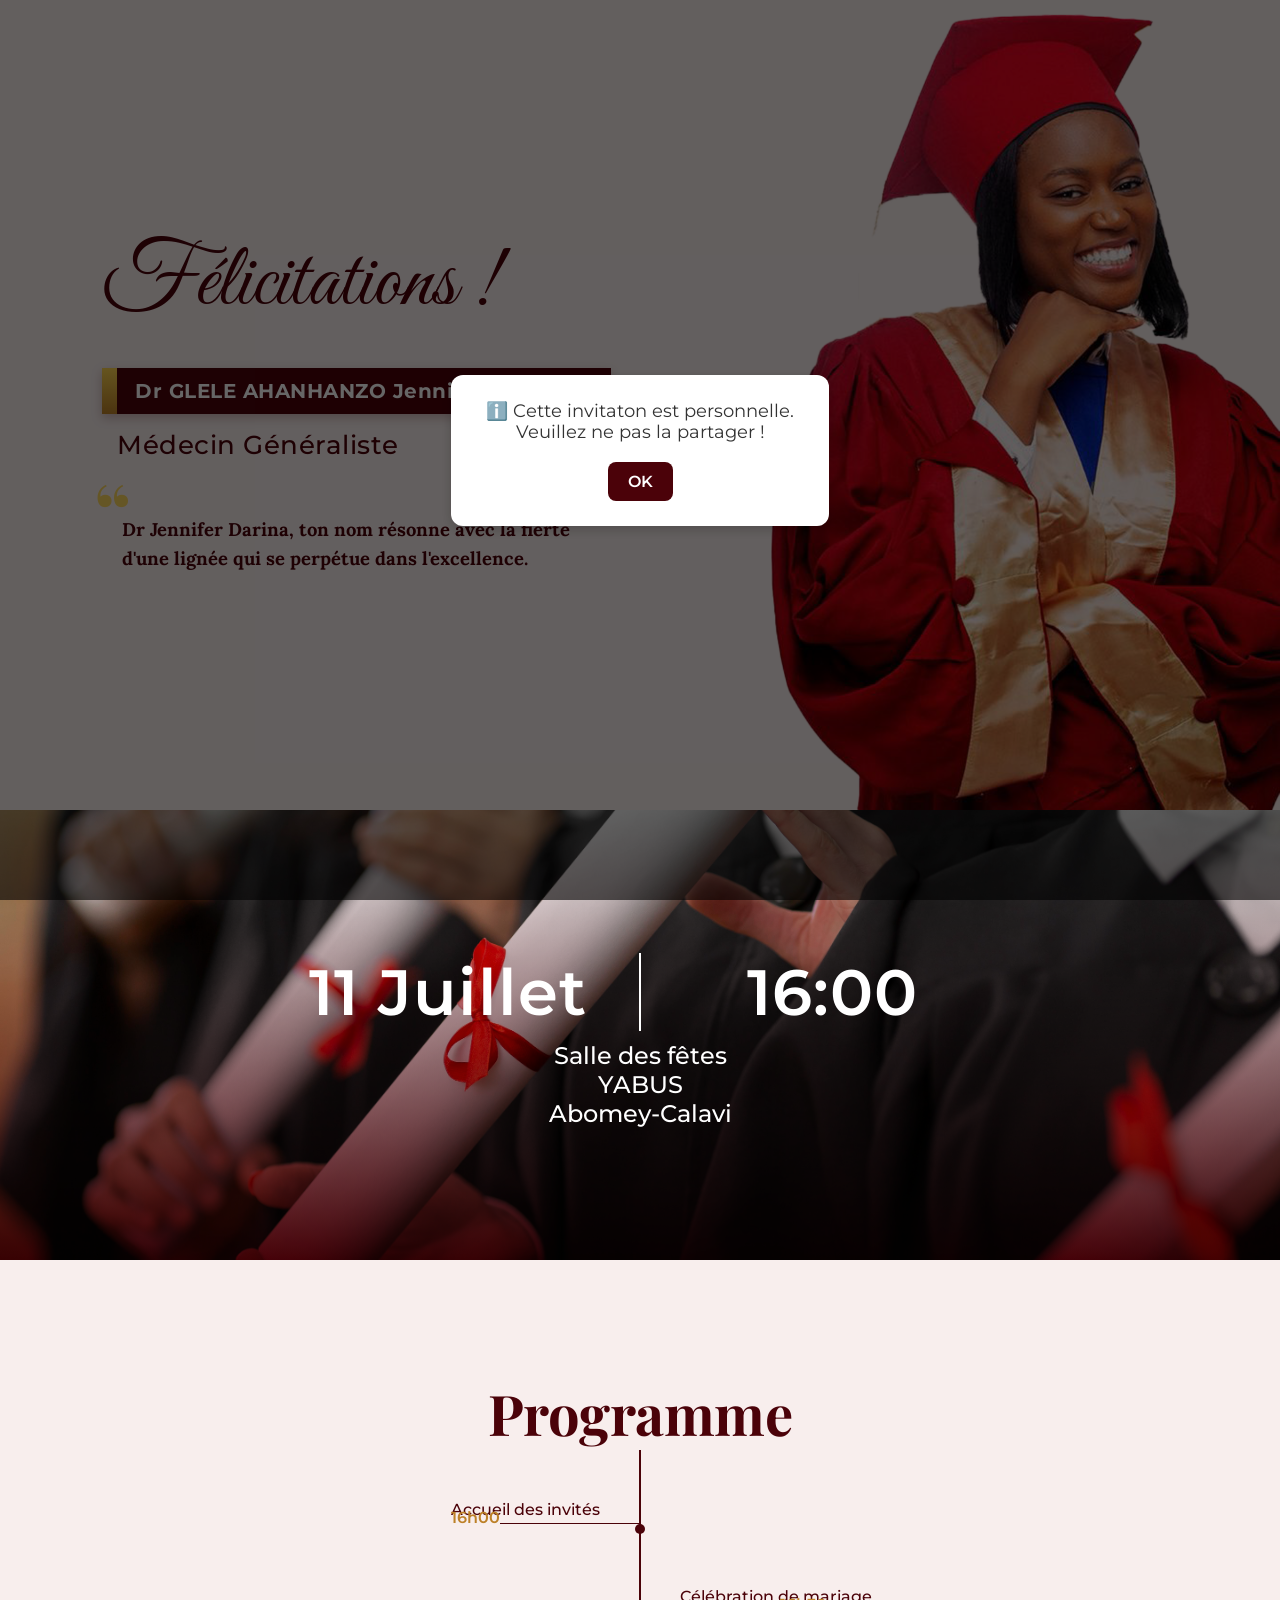
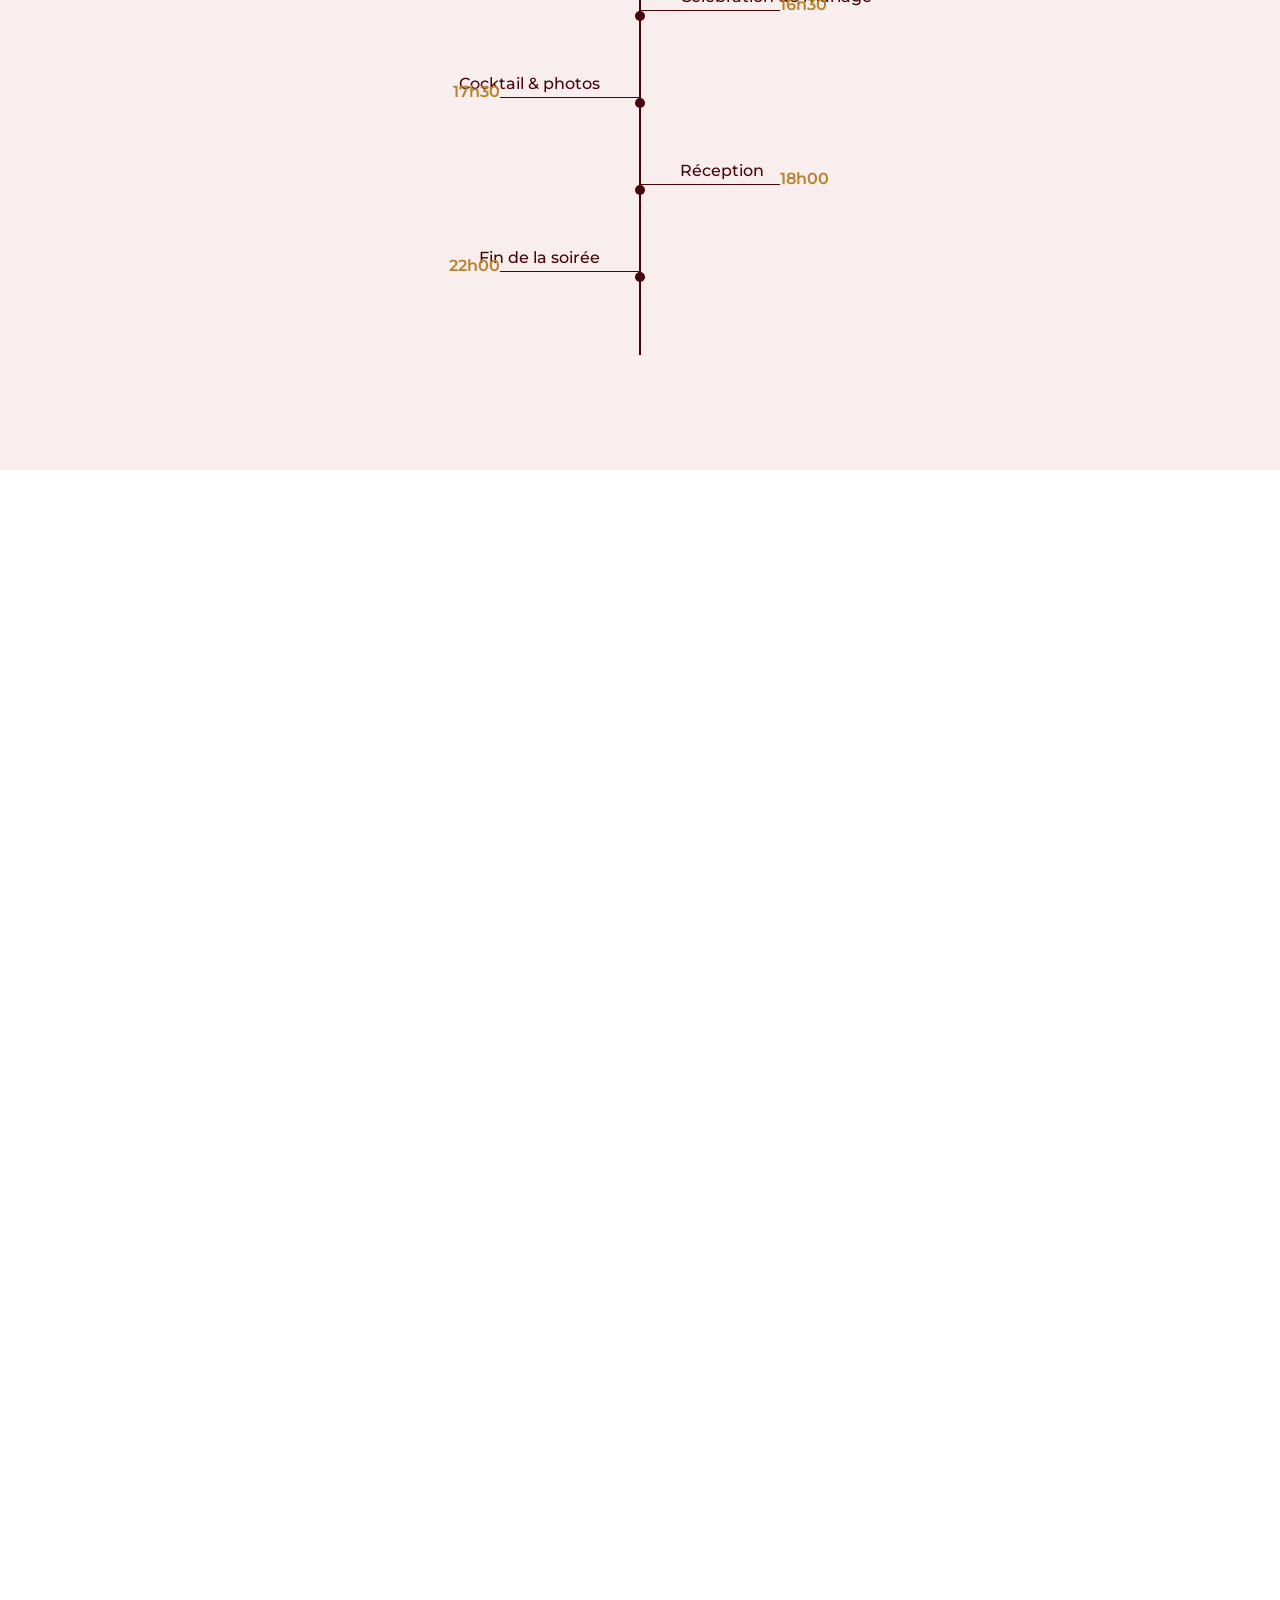
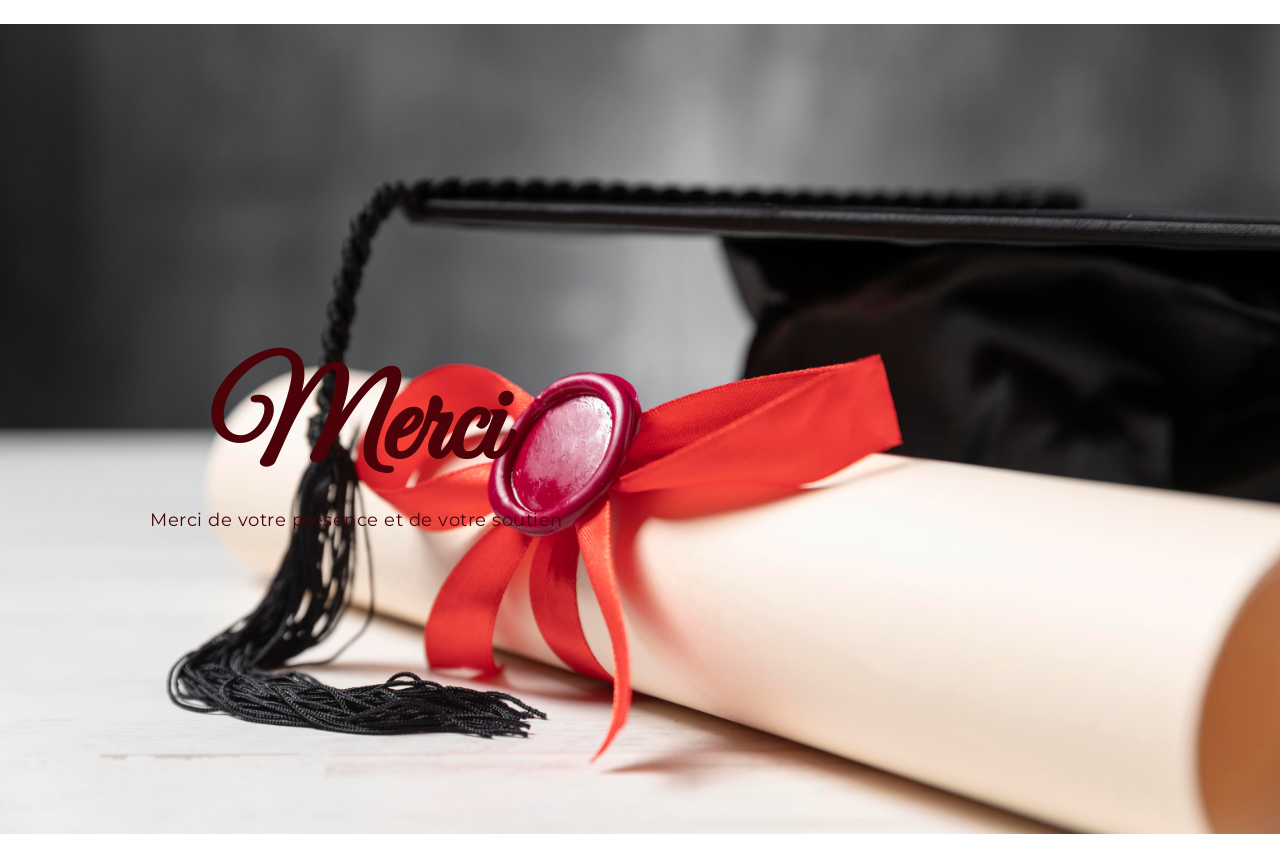
==== commit 607211ea: "refactor: remove redundant index-new.html and update font imports in index.html" ====
--- a/index.html
+++ b/index.html
@@ -6,21 +6,17 @@
     <meta name="viewport" content="width=device-width, initial-scale=1.0">
     <link rel="preconnect" href="https://fonts.googleapis.com">
     <link rel="preconnect" href="https://fonts.gstatic.com" crossorigin>
-    <link
-        href="https://fonts.googleapis.com/css2?family=Overlock:ital,wght@0,400;0,700;0,900;1,400;1,700;1,900&display=swap"
-        rel="stylesheet">
-
-    <link href="https://fonts.googleapis.com/css2?family=Great+Vibes&display=swap" rel="stylesheet">
-    <link href="https://fonts.googleapis.com/css2?family=Tangerine:wght@400;700&display=swap" rel="stylesheet">
+    <link href="https://fonts.googleapis.com/css2?family=Lora:wght@400;500;600;700&display=swap" rel="stylesheet">
+    <link href="https://fonts.googleapis.com/css2?family=Montserrat:wght@300;400;500;600;700&display=swap" rel="stylesheet">
+    <link href="https://fonts.googleapis.com/css2?family=Playfair+Display:wght@700;800&display=swap" rel="stylesheet">
+    <link href="https://fonts.googleapis.com/css2?family=Poppins:ital,wght@0,300;0,400;0,500;0,600;0,700;1,300;1,400;1,500;1,600&display=swap" rel="stylesheet">
+    <link href="https://fonts.googleapis.com/css2?family=Great+Vibes&family=Tangerine:wght@400;700&display=swap" rel="stylesheet">
     <link rel="stylesheet" href="assets/css/style.css">
-    <link href="https://fonts.googleapis.com/css2?family=Great+Vibes&family=Poppins:wght@300;500;700&display=swap"
-        rel="stylesheet">
-    <link
-        href="https://fonts.googleapis.com/css2?family=Poppins:ital,wght@0,100;0,200;0,300;0,400;0,500;0,600;0,700;0,800;0,900;1,100;1,200;1,300;1,400;1,500;1,600;1,700;1,800;1,900&display=swap"
-        rel="stylesheet">
+    <link rel="stylesheet" href="assets/css/improvements.css">
+    <link rel="stylesheet" href="assets/css/gallery.css">
     <script src="https://cdnjs.cloudflare.com/ajax/libs/qrcodejs/1.0.0/qrcode.min.js"></script>
 
-    <title>Soutenance docteur Jenifer AHANHANZO </title>
+    <title>Soutenance Dr GLELE AHANHANZO Jennifer Darina A.</title>
 </head>
 
 <body>
@@ -34,21 +30,33 @@
     <div id="bloc-carte">
         <section class="carte_section carte_header">
             <div class="confetti-layer" aria-hidden="true"></div>
-
-            <svg width="500" height="500" viewBox="0 0 300 300">
-                <defs>
-                    <path id="cercle" d="M 20,130 A 130,100 0 0,1 230,60" />
-                </defs>
-                <text font-size="30" fill="black">
-                    <textPath href="#cercle" startOffset="50%" text-anchor="middle">
-                        Félicitations pour votre soutenance de thèse
-                    </textPath>
-                </text>
-            </svg>
-            <h1>Dr Jenifer AHANHANZO</h1>
-        </section>
+            <div class="header-content">
+                <div class="congrats-container">
+                    <span class="congrats-text">Félicitations !</span>
+                    <!-- <div class="gold-swoosh-wrapper">
+                        <svg class="gold-swoosh" viewBox="0 0 100 10" preserveAspectRatio="none">
+                            <path d="M0,5 Q50,0 100,5 Q50,10 0,5" fill="#d4af37" />
+                        </svg>
+                    </div> -->
+                </div>
+                
+                <div class="name-banner">
+                    <div class="gold-stripe"></div>
+                    <div class="name-text">Dr GLELE AHANHANZO Jennifer Darina A.</div>
+                </div>
+                
+                <div class="job-title">Médecin Généraliste</div>
+                
+                <div class="quote-container">
+                    <span class="quote-icon">“</span>
+                    <p class="quote-text">
+                        Dr Jennifer Darina, ton nom résonne avec la fierté d'une lignée qui se perpétue dans l'excellence.
+                    </p>
+                </div>
+            </div>
+        </section>
+
         <section class="break_section cb1">
-
             <div class="infos-events">
                 <div class="ico" style="border-right: 2px solid #ffffff;;">11 Juillet</div>
                 <div class="ico">16:00</div>
@@ -57,56 +65,43 @@
                 <a href="#maps"><img src="assets/images/icones/wedding-location_756525.png" alt=""></a><strong>
                     <a href="#maps"> Salle des fêtes <br>YABUS <br> Abomey-Calavi</a></strong>
             </div>
-
-        </section>
-        <section class="carte_section cs3"">
-            <img src=" assets/images/fleur11.svg" alt="" srcset="" class="img-deco f1">
+        </section>
+
+        <section class="carte_section cs3">
+            <img src="assets/images/fleur11.svg" alt="" srcset="" class="img-deco f1">
             <img src="assets/images/fleur11.svg" alt="" srcset="" class="img-deco f2">
             <h1>Programme</h1>
-            <div class=" timeline">
-                <div class="timeline-item">
-                    <div class="timeline-time"><img src="assets/images/icones/wedding-arch_5094840.png" alt="" srcset=""
-                            class="ico"></div>
+            <div class="timeline">
+                <div class="timeline-item">
+                    <div class="timeline-time"><img src="assets/images/icones/wedding-arch_5094840.png" alt="" srcset="" class="ico"></div>
                     <div class="timeline-content">Accueil des invités<br><br><span> 16h00 </span></div>
                 </div>
                 <div class="timeline-item">
-                    <div class="timeline-time"><img src="assets/images/icones/engagement-ring_5182982.png" alt=""
-                            srcset="" class="ico"></div>
+                    <div class="timeline-time"><img src="assets/images/icones/engagement-ring_5182982.png" alt="" srcset="" class="ico"></div>
                     <div class="timeline-content">Célébration de mariage<br><br><span> 16h30 </span></div>
                 </div>
                 <div class="timeline-item">
-                    <div class="timeline-time"><img src="assets/images/icones/juice_5887253.png" alt="" srcset=""
-                            class="ico"></div>
+                    <div class="timeline-time"><img src="assets/images/icones/juice_5887253.png" alt="" srcset="" class="ico"></div>
                     <div class="timeline-content">Cocktail & photos <br><br><span> 17h30 </span></div>
                 </div>
                 <div class="timeline-item">
-                    <div class="timeline-time"><img src="assets/images/icones/food_13157228.png" alt="" srcset=""
-                            class="ico"></div>
+                    <div class="timeline-time"><img src="assets/images/icones/food_13157228.png" alt="" srcset="" class="ico"></div>
                     <div class="timeline-content">Réception<br><br><span> 18h00 </span></div>
                 </div>
                 <div class="timeline-item">
-                    <div class="timeline-time">
-                        <!-- <img src="assets/images/icones/decoration_5295142.png" alt="" srcset=""
-                            class="ico"> -->
-                    </div>
+                    <div class="timeline-time"></div>
                     <div class="timeline-content">Fin de la soirée<br><br><span> 22h00 </span></div>
                 </div>
-                <!-- <div class="timeline-item">
-                    <div class="timeline-time">2h00</div>
-                    <div class="timeline-content">Départ des mariés<br><br><span> 2h00 </span></div>
-                </div> -->
-            </div>
-        </section>
-        <!-- ========== cs4 ========== -->
+            </div>
+        </section>
+
         <section class="carte_section cs4">
-            <!-- <img src="assets/images/icones/cutlery_17407893.png" alt="" class="menu-img" srcset=""> -->
             <img src="assets/images/fleur8.svg" alt="" class="menu-img" srcset="">
             <img src="assets/images/fleur10.svg" class="menu-floral f1" alt="">
             <img src="assets/images/fleur10.svg" class="menu-floral f2" alt="">
 
             <h1>Menu</h1>
 
-            <!-- MENU ---------------------------------------------------->
             <div class="menu-wrapper">
                 <div><img src="assets/images/icones/drink_15636866.png" alt="" srcset="">
 
@@ -143,942 +138,12 @@
 
             </div>
         </section>
+
         <section class="carte_section cs5">
             <img src="assets/images/ornement.svg" class="f1" alt="" srcset="">
             <img src="assets/images/ornement.svg" class="f2" alt="" srcset="">
             <div class="plan-salle">
                 <h1>Plan de la Salle</h1>
-                <!-- <svg xmlns="http://www.w3.org/2000/svg" viewBox="0 0 526.66 688.99">
-                    <defs>
-                        <style>
-                            .cls-1 {
-                                fill: #0b3d2e;
-                            }
-
-                            .cls-2 {
-                                fill: none;
-                                stroke: #0b3d2e;
-                                stroke-miterlimit: 10;
-                                stroke-width: 4px;
-                            }
-                        </style>
-                    </defs>
-                    <g id="Calque_2" data-name="Calque 2">
-                        <g id="Calque_1-2" data-name="Calque 1">
-                            <path class="cls-1 T1"
-                                d="M43.13,206.45a20.55,20.55,0,0,1,20.26,18.12q.18,1.45-.84,1.62c-.69.1-1.12-.32-1.23-1.3a18.59,18.59,0,0,0-14.81-16,18.33,18.33,0,1,0,13,26.2c.15-.3.29-.62.46-.92a1,1,0,1,1,1.88.87,6.66,6.66,0,0,1-.39.86,20.42,20.42,0,1,1-18.3-29.43Z" />
-                            <path class="cls-1 T1"
-                                d="M43.31,183.8c1.87,0,3.73,0,5.6,0a4,4,0,0,1,3.91,2.92,4.07,4.07,0,0,1-1.73,4.51,1.31,1.31,0,0,0-.51.93c0,2.47,0,4.94,0,7.41a3.6,3.6,0,0,1-3.91,3.91q-3.41,0-6.81,0a3.63,3.63,0,0,1-3.9-3.94q0-3.61,0-7.23a1.2,1.2,0,0,0-.6-1.19,3.91,3.91,0,0,1-1.65-4.43,4,4,0,0,1,3.77-2.88C39.41,183.77,41.36,183.8,43.31,183.8Zm5.13,8.12H38.07c0,2.74,0,5.43,0,8.12a1.35,1.35,0,0,0,1.42,1.33c2.5,0,5,0,7.49,0a1.36,1.36,0,0,0,1.43-1.32C48.46,197.36,48.44,194.67,48.44,191.92Z" />
-                            <path class="cls-1 T1"
-                                d="M43.2,270H37.78a4,4,0,0,1-2.31-7.47,1.27,1.27,0,0,0,.43-.9c0-2.41,0-4.82,0-7.23,0-2.68,1.42-4.08,4.1-4.09h6.46c2.68,0,4.06,1.4,4.06,4.1,0,2.36,0,4.71,0,7.07a1.19,1.19,0,0,0,.62,1.17,4,4,0,0,1-2.1,7.34c-2,0-3.9,0-5.86,0Zm-5.15-8.14h10.4c0-2.72,0-5.38,0-8a1.42,1.42,0,0,0-1.54-1.4c-2.44,0-4.87,0-7.31,0a1.44,1.44,0,0,0-1.52,1.51c0,.63,0,1.27,0,1.9Z" />
-                            <path class="cls-1 T1"
-                                d="M0,226.71c0-1.84,0-3.67,0-5.51a4,4,0,0,1,2.88-4,4.08,4.08,0,0,1,4.58,1.75,1.36,1.36,0,0,0,1,.49c2.47,0,4.94,0,7.41,0a3.59,3.59,0,0,1,3.87,3.86q0,3.45,0,6.89A3.61,3.61,0,0,1,15.81,234c-2.44,0-4.89,0-7.33,0a1.12,1.12,0,0,0-1.11.57,3.94,3.94,0,0,1-4.43,1.7A4,4,0,0,1,0,232.48C0,230.56,0,228.64,0,226.71Zm8.1,5.22h7.65c1.34,0,1.84-.52,1.84-1.89,0-2.21,0-4.42,0-6.63,0-1.35-.52-1.87-1.87-1.88-2.32,0-4.64,0-7,0-.22,0-.44,0-.66.07Z" />
-                            <path class="cls-1 T1"
-                                d="M86.18,226.77c0,1.83,0,3.67,0,5.51a4,4,0,0,1-2.9,4,4.1,4.1,0,0,1-4.57-1.78,1.35,1.35,0,0,0-1-.45c-2.38,0-4.77,0-7.15,0-2.68,0-4.09-1.42-4.1-4.09q0-3.32,0-6.63a3.59,3.59,0,0,1,3.92-3.9q3.63,0,7.24,0a1.17,1.17,0,0,0,1.18-.61,3.91,3.91,0,0,1,4.43-1.67A4,4,0,0,1,86.18,221v5.78Zm-8.13,5.14V221.53c-2.72,0-5.38,0-8,0A1.4,1.4,0,0,0,68.6,223c0,2.49,0,5,0,7.48a1.36,1.36,0,0,0,1.33,1.43C72.62,231.93,75.31,231.91,78.05,231.91Z" />
-                            <path class="cls-1 T1"
-                                d="M66.82,262.44a3.94,3.94,0,0,1-3.93-4.79,1.21,1.21,0,0,0-.4-1.27c-1.73-1.68-3.43-3.39-5.13-5.1a3.64,3.64,0,0,1,0-5.6c1.57-1.59,3.15-3.18,4.75-4.75a3.64,3.64,0,0,1,5.6,0c1.74,1.72,3.46,3.44,5.17,5.18a1,1,0,0,0,1.12.34,3.92,3.92,0,0,1,4.29,1.82,3.82,3.82,0,0,1-.38,4.64q-4.22,4.38-8.59,8.57a8.83,8.83,0,0,1-2.41,1.16Zm4.75-14.69c-1.83-1.83-3.66-3.68-5.53-5.51a1.49,1.49,0,0,0-2.35.1q-2.44,2.41-4.87,4.86a1.59,1.59,0,0,0,0,2.6c.9.92,1.83,1.82,2.73,2.74s1.76,1.79,2.59,2.64Z" />
-                            <path class="cls-1 T1"
-                                d="M7.54,203.17a3.72,3.72,0,0,1,1.08-2.73c2.73-2.75,5.47-5.51,8.23-8.23A4,4,0,0,1,23.51,196a1,1,0,0,0,.36,1.12c1.74,1.72,3.46,3.44,5.18,5.18a3.64,3.64,0,0,1,0,5.55q-2.41,2.46-4.88,4.87a3.6,3.6,0,0,1-5.42,0c-1.76-1.74-3.51-3.48-5.23-5.25a1.16,1.16,0,0,0-1.2-.37A4,4,0,0,1,7.54,203.17Zm7.28,2.62c1.78,1.77,3.56,3.56,5.35,5.33a1.63,1.63,0,0,0,2.67,0l4.69-4.69c1-1,1-1.71,0-2.72-1.61-1.63-3.24-3.25-4.86-4.87-.16-.15-.34-.28-.45-.38Z" />
-                            <path class="cls-1 T1"
-                                d="M78.65,203.19a3.92,3.92,0,0,1-4.75,3.9,1.26,1.26,0,0,0-1.34.44c-1.66,1.7-3.35,3.39-5,5.07a3.66,3.66,0,0,1-5.67,0c-1.59-1.58-3.18-3.17-4.75-4.76a3.61,3.61,0,0,1,0-5.48q2.59-2.64,5.24-5.24a1.06,1.06,0,0,0,.35-1.13,3.93,3.93,0,0,1,1.9-4.33,3.86,3.86,0,0,1,4.64.49c2.84,2.76,5.66,5.55,8.39,8.42a9.59,9.59,0,0,1,1.27,2.54ZM64,198.4c-1.86,1.86-3.74,3.7-5.58,5.59a1.45,1.45,0,0,0,.07,2.22q2.51,2.55,5.05,5a1.54,1.54,0,0,0,2.36,0c1.33-1.3,2.63-2.63,4-3.94.52-.52,1.07-1,1.56-1.48Z" />
-                            <path class="cls-1 T1"
-                                d="M19.3,262.44a3.87,3.87,0,0,1-2.77-1.19c-2.68-2.68-5.36-5.35-8-8a4,4,0,0,1-.68-4.83,4.11,4.11,0,0,1,4.42-1.94,1.35,1.35,0,0,0,1-.32c1.76-1.7,3.46-3.44,5.19-5.16a3.66,3.66,0,0,1,5.67,0l4.57,4.56c1.92,1.92,1.93,4,0,5.85-1.68,1.69-3.36,3.38-5.07,5a1.14,1.14,0,0,0-.35,1.2A4,4,0,0,1,19.3,262.44Zm2.69-7.3c1.84-1.83,3.7-3.67,5.52-5.53a1.52,1.52,0,0,0-.09-2.35c-1.61-1.63-3.24-3.26-4.87-4.87a1.57,1.57,0,0,0-2.59,0c-1.1,1.09-2.18,2.21-3.29,3.29-.71.69-1.47,1.33-2.16,1.94Z" />
-
-                            <path class="cls-1 T3"
-                                d="M43.13,311.2a20.56,20.56,0,0,1,20.26,18.12c.12,1-.16,1.52-.84,1.62s-1.12-.32-1.23-1.29a18.62,18.62,0,0,0-14.81-16,18.33,18.33,0,1,0,13,26.21c.15-.31.29-.62.46-.93a1,1,0,0,1,1.88.87,6.66,6.66,0,0,1-.39.86,20.42,20.42,0,1,1-18.3-29.43Z" />
-                            <path class="cls-1 T3"
-                                d="M43.31,288.55c1.87,0,3.73,0,5.6,0a4,4,0,0,1,3.91,2.93,4.06,4.06,0,0,1-1.73,4.5,1.33,1.33,0,0,0-.51.94c0,2.47,0,4.94,0,7.41a3.6,3.6,0,0,1-3.91,3.91H39.83a3.63,3.63,0,0,1-3.9-3.94q0-3.62,0-7.24a1.18,1.18,0,0,0-.6-1.18,3.93,3.93,0,0,1-1.65-4.44,4,4,0,0,1,3.77-2.88C39.41,288.53,41.36,288.55,43.31,288.55Zm5.13,8.13H38.07c0,2.74,0,5.43,0,8.11a1.35,1.35,0,0,0,1.42,1.33c2.5,0,5,0,7.49,0a1.36,1.36,0,0,0,1.43-1.32C48.46,302.11,48.44,299.42,48.44,296.68Z" />
-                            <path class="cls-1 T3"
-                                d="M43.2,374.73H37.78a4,4,0,0,1-2.31-7.48,1.25,1.25,0,0,0,.43-.89c0-2.41,0-4.83,0-7.24,0-2.67,1.42-4.08,4.1-4.08q3.22,0,6.46,0c2.68,0,4.06,1.39,4.06,4.1,0,2.35,0,4.7,0,7.06a1.2,1.2,0,0,0,.62,1.18,3.89,3.89,0,0,1,1.65,4.43,4,4,0,0,1-3.75,2.9c-2,0-3.9,0-5.86,0Zm-5.15-8.14h10.4c0-2.72,0-5.38,0-8a1.42,1.42,0,0,0-1.54-1.4c-2.44,0-4.87,0-7.31,0a1.44,1.44,0,0,0-1.52,1.52c0,.63,0,1.26,0,1.89Z" />
-                            <path class="cls-1 T3"
-                                d="M0,331.47c0-1.84,0-3.68,0-5.52a4,4,0,0,1,2.88-4,4.08,4.08,0,0,1,4.58,1.75,1.33,1.33,0,0,0,1,.49c2.47,0,4.94,0,7.41,0a3.58,3.58,0,0,1,3.87,3.86q0,3.43,0,6.89a3.61,3.61,0,0,1-3.89,3.86c-2.44,0-4.89,0-7.33,0a1.11,1.11,0,0,0-1.11.58,4,4,0,0,1-4.43,1.7A4,4,0,0,1,0,337.24C0,335.31,0,333.39,0,331.47Zm8.1,5.21h7.65c1.34,0,1.84-.52,1.84-1.9,0-2.21,0-4.41,0-6.62,0-1.36-.52-1.88-1.87-1.88h-7c-.22,0-.44,0-.66.06Z" />
-                            <path class="cls-1 T3"
-                                d="M86.18,331.52c0,1.84,0,3.68,0,5.51a4.06,4.06,0,0,1-2.9,4,4.1,4.1,0,0,1-4.57-1.79,1.43,1.43,0,0,0-1-.45c-2.38,0-4.77,0-7.15,0-2.68,0-4.09-1.42-4.1-4.09q0-3.31,0-6.63a3.58,3.58,0,0,1,3.92-3.89c2.42,0,4.83,0,7.24,0a1.17,1.17,0,0,0,1.18-.61,3.93,3.93,0,0,1,4.43-1.67,4,4,0,0,1,2.92,3.84v5.77Zm-8.13,5.14V326.29c-2.72,0-5.38,0-8,0a1.39,1.39,0,0,0-1.41,1.44c0,2.5,0,5,0,7.49a1.36,1.36,0,0,0,1.33,1.42C72.62,336.68,75.31,336.66,78.05,336.66Z" />
-                            <path class="cls-1 T3"
-                                d="M66.82,367.19a3.94,3.94,0,0,1-3.93-4.79,1.19,1.19,0,0,0-.4-1.26c-1.73-1.69-3.43-3.39-5.13-5.1a3.65,3.65,0,0,1,0-5.61q2.35-2.39,4.75-4.75a3.65,3.65,0,0,1,5.6,0c1.74,1.72,3.46,3.44,5.17,5.18a1,1,0,0,0,1.12.35A3.89,3.89,0,0,1,78.3,353a3.82,3.82,0,0,1-.38,4.64q-4.22,4.36-8.59,8.56a8.55,8.55,0,0,1-2.41,1.16Zm4.75-14.68c-1.83-1.83-3.66-3.69-5.53-5.51a1.49,1.49,0,0,0-2.35.09c-1.63,1.61-3.25,3.24-4.87,4.87a1.59,1.59,0,0,0,0,2.6c.9.92,1.83,1.82,2.73,2.73s1.76,1.79,2.59,2.64Z" />
-                            <path class="cls-1 T3"
-                                d="M7.54,307.92a3.75,3.75,0,0,1,1.08-2.73c2.73-2.75,5.47-5.5,8.23-8.22a4,4,0,0,1,6.66,3.76,1,1,0,0,0,.36,1.12c1.74,1.71,3.46,3.44,5.18,5.17a3.64,3.64,0,0,1,0,5.55q-2.41,2.46-4.88,4.87a3.59,3.59,0,0,1-5.42,0c-1.76-1.73-3.51-3.48-5.23-5.24a1.15,1.15,0,0,0-1.2-.37A4,4,0,0,1,7.54,307.92Zm7.28,2.63,5.35,5.33a1.63,1.63,0,0,0,2.67,0q2.36-2.32,4.69-4.68c1-1,1-1.72,0-2.72-1.61-1.63-3.24-3.25-4.86-4.87a5.39,5.39,0,0,0-.45-.38Z" />
-                            <path class="cls-1 T3"
-                                d="M78.65,308a3.93,3.93,0,0,1-4.75,3.9,1.27,1.27,0,0,0-1.34.43c-1.66,1.71-3.35,3.39-5,5.07a3.65,3.65,0,0,1-5.67,0c-1.59-1.58-3.18-3.16-4.75-4.75a3.62,3.62,0,0,1,0-5.49c1.73-1.76,3.48-3.5,5.24-5.24a1,1,0,0,0,.35-1.12,3.94,3.94,0,0,1,1.9-4.34,3.86,3.86,0,0,1,4.64.49c2.84,2.77,5.66,5.56,8.39,8.43a9.3,9.3,0,0,1,1.27,2.54ZM64,303.15c-1.86,1.86-3.74,3.71-5.58,5.6a1.44,1.44,0,0,0,.07,2.21c1.67,1.7,3.35,3.39,5.05,5.05a1.55,1.55,0,0,0,2.36,0c1.33-1.31,2.63-2.64,4-3.95.52-.52,1.07-1,1.56-1.47Z" />
-                            <path class="cls-1 T3"
-                                d="M19.3,367.19A3.83,3.83,0,0,1,16.53,366q-4-4-8-8a4,4,0,0,1-.68-4.84,4.11,4.11,0,0,1,4.42-1.93,1.36,1.36,0,0,0,1-.33c1.76-1.69,3.46-3.44,5.19-5.15a3.66,3.66,0,0,1,5.67,0l4.57,4.56c1.92,1.93,1.93,3.95,0,5.86-1.68,1.68-3.36,3.38-5.07,5a1.12,1.12,0,0,0-.35,1.19A4,4,0,0,1,19.3,367.19ZM22,359.9c1.84-1.84,3.7-3.67,5.52-5.53a1.53,1.53,0,0,0-.09-2.36c-1.61-1.63-3.24-3.25-4.87-4.87a1.58,1.58,0,0,0-2.59,0c-1.1,1.09-2.18,2.2-3.29,3.28-.71.69-1.47,1.33-2.16,2Z" />
-
-                            <path class="cls-1 T5"
-                                d="M43.13,416a20.55,20.55,0,0,1,20.26,18.12q.18,1.46-.84,1.62c-.69.1-1.12-.32-1.23-1.3a18.59,18.59,0,0,0-14.81-16,18.33,18.33,0,1,0,13,26.2c.15-.31.29-.62.46-.92a1,1,0,1,1,1.88.87,6.66,6.66,0,0,1-.39.86A20.42,20.42,0,1,1,43.13,416Z" />
-                            <path class="cls-1 T5"
-                                d="M43.31,393.31c1.87,0,3.73,0,5.6,0a4,4,0,0,1,3.91,2.92,4.07,4.07,0,0,1-1.73,4.51,1.31,1.31,0,0,0-.51.93c0,2.47,0,4.94,0,7.41A3.6,3.6,0,0,1,46.64,413q-3.41,0-6.81,0a3.63,3.63,0,0,1-3.9-3.94q0-3.62,0-7.23a1.2,1.2,0,0,0-.6-1.19,3.92,3.92,0,0,1-1.65-4.44,4,4,0,0,1,3.77-2.88C39.41,393.28,41.36,393.31,43.31,393.31Zm5.13,8.12H38.07c0,2.74,0,5.43,0,8.12a1.36,1.36,0,0,0,1.42,1.33c2.5,0,5,0,7.49,0a1.37,1.37,0,0,0,1.43-1.33C48.46,406.87,48.44,404.18,48.44,401.43Z" />
-                            <path class="cls-1 T5"
-                                d="M43.2,479.48H37.78A4,4,0,0,1,35.47,472a1.27,1.27,0,0,0,.43-.9c0-2.41,0-4.82,0-7.23,0-2.68,1.42-4.09,4.1-4.09h6.46c2.68,0,4.06,1.39,4.06,4.1,0,2.35,0,4.71,0,7.06a1.2,1.2,0,0,0,.62,1.18,3.9,3.9,0,0,1,1.65,4.44,4,4,0,0,1-3.75,2.9c-2,0-3.9,0-5.86,0Zm-5.15-8.14h10.4c0-2.72,0-5.38,0-8a1.41,1.41,0,0,0-1.54-1.4c-2.44,0-4.87,0-7.31,0a1.44,1.44,0,0,0-1.52,1.51c0,.63,0,1.26,0,1.89Z" />
-                            <path class="cls-1 T5"
-                                d="M0,436.22c0-1.84,0-3.68,0-5.51a4,4,0,0,1,2.88-4,4.08,4.08,0,0,1,4.58,1.75,1.36,1.36,0,0,0,1,.49c2.47,0,4.94,0,7.41,0a3.59,3.59,0,0,1,3.87,3.86c0,2.3,0,4.59,0,6.89a3.61,3.61,0,0,1-3.89,3.86c-2.44,0-4.89,0-7.33,0a1.11,1.11,0,0,0-1.11.57,3.94,3.94,0,0,1-4.43,1.7A4,4,0,0,1,0,442C0,440.07,0,438.14,0,436.22Zm8.1,5.21h7.65c1.34,0,1.84-.52,1.84-1.89,0-2.21,0-4.42,0-6.63,0-1.35-.52-1.87-1.87-1.88h-7a4.93,4.93,0,0,0-.66.07Z" />
-                            <path class="cls-1 T5"
-                                d="M86.18,436.27c0,1.84,0,3.68,0,5.52a4.06,4.06,0,0,1-2.9,4A4.11,4.11,0,0,1,78.71,444a1.35,1.35,0,0,0-1-.45c-2.38,0-4.77,0-7.15,0-2.68,0-4.09-1.41-4.1-4.08,0-2.21,0-4.43,0-6.64a3.59,3.59,0,0,1,3.92-3.89c2.42,0,4.83,0,7.24,0a1.2,1.2,0,0,0,1.18-.62,3.91,3.91,0,0,1,4.43-1.66,4,4,0,0,1,2.92,3.83v5.77Zm-8.13,5.15V431c-2.72,0-5.38,0-8,0a1.39,1.39,0,0,0-1.41,1.45c0,2.49,0,5,0,7.48a1.35,1.35,0,0,0,1.33,1.42C72.62,441.44,75.31,441.42,78.05,441.42Z" />
-                            <path class="cls-1 T5"
-                                d="M66.82,472a4,4,0,0,1-3.93-4.8,1.2,1.2,0,0,0-.4-1.26c-1.73-1.68-3.43-3.39-5.13-5.1a3.65,3.65,0,0,1,0-5.61c1.57-1.58,3.15-3.17,4.75-4.74a3.64,3.64,0,0,1,5.6,0q2.61,2.58,5.17,5.19A1,1,0,0,0,74,456a3.92,3.92,0,0,1,4.29,1.82,3.82,3.82,0,0,1-.38,4.64c-2.81,2.91-5.67,5.78-8.59,8.57a9.12,9.12,0,0,1-2.41,1.16Zm4.75-14.69c-1.83-1.83-3.66-3.69-5.53-5.51a1.49,1.49,0,0,0-2.35.1q-2.44,2.41-4.87,4.86a1.59,1.59,0,0,0,0,2.6c.9.92,1.83,1.82,2.73,2.74s1.76,1.78,2.59,2.63C66.69,462.17,69.09,459.75,71.57,457.26Z" />
-                            <path class="cls-1 T5"
-                                d="M7.54,412.68A3.72,3.72,0,0,1,8.62,410q4.1-4.14,8.23-8.23a4,4,0,0,1,6.66,3.76,1,1,0,0,0,.36,1.12c1.74,1.72,3.46,3.44,5.18,5.17a3.65,3.65,0,0,1,0,5.56c-1.61,1.63-3.24,3.26-4.88,4.87a3.61,3.61,0,0,1-5.42,0c-1.76-1.74-3.51-3.48-5.23-5.25a1.15,1.15,0,0,0-1.2-.37A4,4,0,0,1,7.54,412.68Zm7.28,2.62,5.35,5.33a1.63,1.63,0,0,0,2.67,0l4.69-4.69c1-1,1-1.72,0-2.72-1.61-1.63-3.24-3.25-4.86-4.87-.16-.15-.34-.28-.45-.38Z" />
-                            <path class="cls-1 T5"
-                                d="M78.65,412.7a3.93,3.93,0,0,1-4.75,3.9,1.26,1.26,0,0,0-1.34.44c-1.66,1.7-3.35,3.38-5,5.06a3.66,3.66,0,0,1-5.67,0c-1.59-1.58-3.18-3.17-4.75-4.76a3.62,3.62,0,0,1,0-5.49c1.73-1.75,3.48-3.5,5.24-5.23a1.07,1.07,0,0,0,.35-1.13,3.92,3.92,0,0,1,1.9-4.33,3.86,3.86,0,0,1,4.64.49c2.84,2.76,5.66,5.55,8.39,8.42a9.44,9.44,0,0,1,1.27,2.54ZM64,407.91c-1.86,1.85-3.74,3.7-5.58,5.59a1.45,1.45,0,0,0,.07,2.22q2.51,2.55,5.05,5a1.55,1.55,0,0,0,2.36,0c1.33-1.3,2.63-2.64,4-3.95.52-.51,1.07-1,1.56-1.47Z" />
-                            <path class="cls-1 T5"
-                                d="M19.3,472a3.91,3.91,0,0,1-2.77-1.19c-2.68-2.68-5.36-5.35-8-8a4,4,0,0,1-.68-4.83A4.11,4.11,0,0,1,12.24,456a1.32,1.32,0,0,0,1-.33c1.76-1.69,3.46-3.43,5.19-5.15a3.66,3.66,0,0,1,5.67,0q2.29,2.26,4.57,4.56c1.92,1.92,1.93,3.94,0,5.85-1.68,1.69-3.36,3.38-5.07,5a1.14,1.14,0,0,0-.35,1.2A4,4,0,0,1,19.3,472Zm2.69-7.3c1.84-1.84,3.7-3.67,5.52-5.53a1.52,1.52,0,0,0-.09-2.35c-1.61-1.64-3.24-3.26-4.87-4.87a1.57,1.57,0,0,0-2.59,0c-1.1,1.09-2.18,2.21-3.29,3.28-.71.69-1.47,1.33-2.16,2Z" />
-
-                            <path class="cls-1 T7"
-                                d="M43.13,520.71a20.56,20.56,0,0,1,20.26,18.12c.12,1-.16,1.52-.84,1.62s-1.12-.32-1.23-1.3a18.61,18.61,0,0,0-14.81-16,18.33,18.33,0,1,0,13,26.21c.15-.31.29-.63.46-.93a1,1,0,1,1,1.88.87,6.66,6.66,0,0,1-.39.86,20.42,20.42,0,1,1-18.3-29.43Z" />
-                            <path class="cls-1 T7"
-                                d="M43.31,498.06c1.87,0,3.73,0,5.6,0A4,4,0,0,1,52.82,501a4.07,4.07,0,0,1-1.73,4.51,1.33,1.33,0,0,0-.51.94c0,2.46,0,4.93,0,7.4a3.59,3.59,0,0,1-3.91,3.91q-3.41,0-6.81,0a3.62,3.62,0,0,1-3.9-3.93q0-3.63,0-7.24a1.17,1.17,0,0,0-.6-1.18A3.93,3.93,0,0,1,33.68,501a4,4,0,0,1,3.77-2.88C39.41,498,41.36,498.06,43.31,498.06Zm5.13,8.12H38.07c0,2.74,0,5.43,0,8.12a1.35,1.35,0,0,0,1.42,1.33c2.5,0,5,0,7.49,0a1.36,1.36,0,0,0,1.43-1.32C48.46,511.62,48.44,508.93,48.44,506.18Z" />
-                            <path class="cls-1 T7"
-                                d="M43.2,584.24H37.78a4,4,0,0,1-2.31-7.47,1.25,1.25,0,0,0,.43-.89c0-2.42,0-4.83,0-7.24,0-2.67,1.42-4.08,4.1-4.09h6.46c2.68,0,4.06,1.4,4.06,4.1,0,2.36,0,4.71,0,7.07a1.2,1.2,0,0,0,.62,1.18,3.89,3.89,0,0,1,1.65,4.43,4,4,0,0,1-3.75,2.9c-2,0-3.9,0-5.86,0Zm-5.15-8.14h10.4c0-2.72,0-5.39,0-8.05a1.42,1.42,0,0,0-1.54-1.4c-2.44,0-4.87,0-7.31,0a1.44,1.44,0,0,0-1.52,1.52c0,.63,0,1.26,0,1.89Z" />
-                            <path class="cls-1 T7"
-                                d="M0,541c0-1.83,0-3.67,0-5.51a4,4,0,0,1,2.88-4,4.08,4.08,0,0,1,4.58,1.75,1.36,1.36,0,0,0,1,.49c2.47,0,4.94,0,7.41,0a3.59,3.59,0,0,1,3.87,3.86q0,3.45,0,6.9a3.62,3.62,0,0,1-3.89,3.86c-2.44,0-4.89,0-7.33,0a1.11,1.11,0,0,0-1.11.58,4,4,0,0,1-4.43,1.69A4,4,0,0,1,0,546.75C0,544.82,0,542.9,0,541Zm8.1,5.22h7.65c1.34,0,1.84-.51,1.84-1.89,0-2.21,0-4.42,0-6.62,0-1.36-.52-1.88-1.87-1.89h-7c-.22,0-.44.05-.66.07Z" />
-                            <path class="cls-1 T7"
-                                d="M86.18,541c0,1.83,0,3.67,0,5.51a4,4,0,0,1-2.9,4,4.1,4.1,0,0,1-4.57-1.78,1.43,1.43,0,0,0-1-.45c-2.38,0-4.77,0-7.15,0-2.68,0-4.09-1.42-4.1-4.09q0-3.32,0-6.63a3.59,3.59,0,0,1,3.92-3.9c2.42,0,4.83,0,7.24,0a1.17,1.17,0,0,0,1.18-.61,3.92,3.92,0,0,1,4.43-1.67,4,4,0,0,1,2.92,3.83V541Zm-8.13,5.14V535.79c-2.72,0-5.38,0-8,0a1.4,1.4,0,0,0-1.41,1.45c0,2.5,0,5,0,7.49a1.36,1.36,0,0,0,1.33,1.42C72.62,546.19,75.31,546.17,78.05,546.17Z" />
-                            <path class="cls-1 T7"
-                                d="M66.82,576.7a3.94,3.94,0,0,1-3.93-4.79,1.21,1.21,0,0,0-.4-1.27c-1.73-1.68-3.43-3.39-5.13-5.1a3.64,3.64,0,0,1,0-5.6q2.35-2.38,4.75-4.75a3.65,3.65,0,0,1,5.6,0c1.74,1.72,3.46,3.44,5.17,5.18a1,1,0,0,0,1.12.34,3.92,3.92,0,0,1,4.29,1.82,3.83,3.83,0,0,1-.38,4.65q-4.22,4.37-8.59,8.56a8.83,8.83,0,0,1-2.41,1.16ZM71.57,562c-1.83-1.82-3.66-3.68-5.53-5.5a1.49,1.49,0,0,0-2.35.09c-1.63,1.61-3.25,3.24-4.87,4.87a1.59,1.59,0,0,0,0,2.59c.9.92,1.83,1.83,2.73,2.74s1.76,1.79,2.59,2.64Z" />
-                            <path class="cls-1 T7"
-                                d="M7.54,517.43a3.73,3.73,0,0,1,1.08-2.73c2.73-2.75,5.47-5.51,8.23-8.22a3.94,3.94,0,0,1,4.78-.6,4,4,0,0,1,1.88,4.35,1,1,0,0,0,.36,1.13c1.74,1.71,3.46,3.44,5.18,5.17a3.64,3.64,0,0,1,0,5.55q-2.41,2.46-4.88,4.87a3.6,3.6,0,0,1-5.42,0c-1.76-1.74-3.51-3.48-5.23-5.25a1.16,1.16,0,0,0-1.2-.37A4,4,0,0,1,7.54,517.43Zm7.28,2.63c1.78,1.76,3.56,3.55,5.35,5.32a1.63,1.63,0,0,0,2.67,0c1.57-1.55,3.13-3.12,4.69-4.68,1-1,1-1.72,0-2.73l-4.86-4.87c-.16-.15-.34-.28-.45-.38Z" />
-                            <path class="cls-1 T7"
-                                d="M78.65,517.46a3.92,3.92,0,0,1-4.75,3.89,1.28,1.28,0,0,0-1.34.44c-1.66,1.71-3.35,3.39-5,5.07s-3.86,1.77-5.67,0c-1.59-1.58-3.18-3.16-4.75-4.76a3.61,3.61,0,0,1,0-5.48c1.73-1.76,3.48-3.5,5.24-5.24a1.06,1.06,0,0,0,.35-1.13,3.94,3.94,0,0,1,1.9-4.33,3.86,3.86,0,0,1,4.64.49c2.84,2.77,5.66,5.55,8.39,8.43a9.38,9.38,0,0,1,1.27,2.53ZM64,512.66c-1.86,1.86-3.74,3.71-5.58,5.59a1.45,1.45,0,0,0,.07,2.22q2.51,2.55,5.05,5a1.54,1.54,0,0,0,2.36,0c1.33-1.3,2.63-2.63,4-3.94.52-.52,1.07-1,1.56-1.48Z" />
-                            <path class="cls-1 T7"
-                                d="M19.3,576.7a3.87,3.87,0,0,1-2.77-1.19c-2.68-2.67-5.36-5.34-8-8a4,4,0,0,1-.68-4.83,4.11,4.11,0,0,1,4.42-1.94,1.35,1.35,0,0,0,1-.32c1.76-1.7,3.46-3.44,5.19-5.16a3.66,3.66,0,0,1,5.67,0l4.57,4.56c1.92,1.92,1.93,4,0,5.85-1.68,1.69-3.36,3.38-5.07,5a1.14,1.14,0,0,0-.35,1.2A4,4,0,0,1,19.3,576.7ZM22,569.41c1.84-1.84,3.7-3.67,5.52-5.54a1.52,1.52,0,0,0-.09-2.35c-1.61-1.63-3.24-3.25-4.87-4.87a1.57,1.57,0,0,0-2.59,0c-1.1,1.08-2.18,2.2-3.29,3.28-.71.69-1.47,1.33-2.16,1.95Z" />
-
-                            <path class="cls-1 T9"
-                                d="M43.13,625.47a20.54,20.54,0,0,1,20.26,18.11c.12,1-.16,1.52-.84,1.62s-1.12-.31-1.23-1.29a18.62,18.62,0,0,0-14.81-16,18.33,18.33,0,1,0,13,26.21c.15-.31.29-.62.46-.93a1,1,0,0,1,1.88.88,8.16,8.16,0,0,1-.39.86,20.42,20.42,0,1,1-18.3-29.43Z" />
-                            <path class="cls-1 T9"
-                                d="M43.31,602.81c1.87,0,3.73,0,5.6,0a4,4,0,0,1,3.91,2.92,4.06,4.06,0,0,1-1.73,4.5,1.33,1.33,0,0,0-.51.94c0,2.47,0,4.94,0,7.41a3.6,3.6,0,0,1-3.91,3.91c-2.27,0-4.54,0-6.81,0a3.63,3.63,0,0,1-3.9-3.94q0-3.62,0-7.24a1.19,1.19,0,0,0-.6-1.18,3.93,3.93,0,0,1-1.65-4.44,4,4,0,0,1,3.77-2.88C39.41,602.79,41.36,602.81,43.31,602.81Zm5.13,8.13H38.07c0,2.74,0,5.43,0,8.12a1.36,1.36,0,0,0,1.42,1.33c2.5,0,5,0,7.49,0a1.37,1.37,0,0,0,1.43-1.33C48.46,616.37,48.44,613.68,48.44,610.94Z" />
-                            <path class="cls-1 T9"
-                                d="M43.2,689H37.78a4,4,0,0,1-2.31-7.48,1.23,1.23,0,0,0,.43-.89c0-2.41,0-4.82,0-7.24,0-2.67,1.42-4.08,4.1-4.08h6.46c2.68,0,4.06,1.39,4.06,4.1,0,2.35,0,4.71,0,7.06a1.2,1.2,0,0,0,.62,1.18,3.89,3.89,0,0,1,1.65,4.43A4,4,0,0,1,49.06,689c-2,0-3.9,0-5.86,0Zm-5.15-8.14h10.4c0-2.72,0-5.38,0-8.05a1.42,1.42,0,0,0-1.54-1.4c-2.44,0-4.87,0-7.31,0a1.42,1.42,0,0,0-1.52,1.51c0,.63,0,1.26,0,1.89Z" />
-                            <path class="cls-1 T9"
-                                d="M0,645.73c0-1.84,0-3.68,0-5.52a4,4,0,0,1,2.88-4,4.06,4.06,0,0,1,4.58,1.74,1.29,1.29,0,0,0,1,.49c2.47,0,4.94,0,7.41,0a3.58,3.58,0,0,1,3.87,3.86q0,3.44,0,6.89a3.61,3.61,0,0,1-3.89,3.86c-2.44,0-4.89,0-7.33,0a1.11,1.11,0,0,0-1.11.57,4,4,0,0,1-4.43,1.7A4,4,0,0,1,0,651.5C0,649.58,0,647.65,0,645.73Zm8.1,5.21h7.65c1.34,0,1.84-.52,1.84-1.9,0-2.2,0-4.41,0-6.62,0-1.36-.52-1.88-1.87-1.88h-7a4.93,4.93,0,0,0-.66.07Z" />
-                            <path class="cls-1 T9"
-                                d="M86.18,645.78c0,1.84,0,3.68,0,5.52a4.06,4.06,0,0,1-2.9,4,4.11,4.11,0,0,1-4.57-1.78,1.4,1.4,0,0,0-1-.46c-2.38,0-4.77,0-7.15,0-2.68,0-4.09-1.42-4.1-4.08q0-3.33,0-6.64a3.58,3.58,0,0,1,3.92-3.89c2.42,0,4.83,0,7.24,0a1.2,1.2,0,0,0,1.18-.62,3.93,3.93,0,0,1,4.43-1.67A4,4,0,0,1,86.18,640v5.77Zm-8.13,5.14V640.55c-2.72,0-5.38,0-8,0A1.39,1.39,0,0,0,68.6,642c0,2.5,0,5,0,7.49a1.36,1.36,0,0,0,1.33,1.42C72.62,651,75.31,650.92,78.05,650.92Z" />
-                            <path class="cls-1 T9"
-                                d="M66.82,681.45a3.94,3.94,0,0,1-3.93-4.79,1.19,1.19,0,0,0-.4-1.26c-1.73-1.69-3.43-3.39-5.13-5.1a3.65,3.65,0,0,1,0-5.61q2.35-2.38,4.75-4.75a3.65,3.65,0,0,1,5.6,0q2.61,2.58,5.17,5.18a1,1,0,0,0,1.12.35,3.91,3.91,0,0,1,4.29,1.82,3.82,3.82,0,0,1-.38,4.64q-4.22,4.37-8.59,8.57a8.81,8.81,0,0,1-2.41,1.15Zm4.75-14.68c-1.83-1.83-3.66-3.69-5.53-5.51a1.49,1.49,0,0,0-2.35.09l-4.87,4.87a1.59,1.59,0,0,0,0,2.6c.9.92,1.83,1.82,2.73,2.74s1.76,1.78,2.59,2.63Z" />
-                            <path class="cls-1 T9"
-                                d="M7.54,622.18a3.75,3.75,0,0,1,1.08-2.73c2.73-2.75,5.47-5.5,8.23-8.22A4,4,0,0,1,23.51,615a1,1,0,0,0,.36,1.12c1.74,1.71,3.46,3.44,5.18,5.17a3.65,3.65,0,0,1,0,5.56c-1.61,1.63-3.24,3.26-4.88,4.87a3.6,3.6,0,0,1-5.42,0c-1.76-1.73-3.51-3.48-5.23-5.24a1.15,1.15,0,0,0-1.2-.37A4,4,0,0,1,7.54,622.18Zm7.28,2.63,5.35,5.33a1.64,1.64,0,0,0,2.67,0l4.69-4.69c1-1,1-1.72,0-2.72-1.61-1.63-3.24-3.25-4.86-4.87a5.39,5.39,0,0,0-.45-.38Z" />
-                            <path class="cls-1 T9"
-                                d="M78.65,622.21a3.93,3.93,0,0,1-4.75,3.9,1.27,1.27,0,0,0-1.34.43c-1.66,1.71-3.35,3.39-5,5.07a3.66,3.66,0,0,1-5.67,0c-1.59-1.59-3.18-3.17-4.75-4.76a3.62,3.62,0,0,1,0-5.49q2.59-2.64,5.24-5.23a1.07,1.07,0,0,0,.35-1.13,3.94,3.94,0,0,1,1.9-4.34,3.87,3.87,0,0,1,4.64.49c2.84,2.77,5.66,5.56,8.39,8.43a9.3,9.3,0,0,1,1.27,2.54ZM64,617.41c-1.86,1.86-3.74,3.71-5.58,5.6a1.45,1.45,0,0,0,.07,2.22c1.67,1.69,3.35,3.38,5.05,5a1.55,1.55,0,0,0,2.36,0c1.33-1.3,2.63-2.64,4-4,.52-.52,1.07-1,1.56-1.47Z" />
-                            <path class="cls-1 T9"
-                                d="M19.3,681.45a3.86,3.86,0,0,1-2.77-1.18c-2.68-2.68-5.36-5.35-8-8a4,4,0,0,1-.68-4.83,4.11,4.11,0,0,1,4.42-1.94,1.36,1.36,0,0,0,1-.33c1.76-1.69,3.46-3.43,5.19-5.15a3.66,3.66,0,0,1,5.67,0l4.57,4.56c1.92,1.93,1.93,4,0,5.86-1.68,1.69-3.36,3.38-5.07,5a1.13,1.13,0,0,0-.35,1.2A3.94,3.94,0,0,1,19.3,681.45ZM22,674.16c1.84-1.84,3.7-3.67,5.52-5.53a1.52,1.52,0,0,0-.09-2.35c-1.61-1.64-3.24-3.26-4.87-4.87a1.57,1.57,0,0,0-2.59,0c-1.1,1.09-2.18,2.21-3.29,3.28-.71.69-1.47,1.33-2.16,1.95Z" />
-
-                            <path class="cls-1 T2"
-                                d="M165.94,206.45a20.56,20.56,0,0,1,20.27,18.12c.12,1-.17,1.51-.84,1.62s-1.13-.32-1.24-1.3a18.32,18.32,0,0,0-36.34-.68,18.31,18.31,0,0,0,34.5,10.86c.16-.3.3-.62.46-.92a1,1,0,1,1,1.89.87,6.66,6.66,0,0,1-.39.86,20.43,20.43,0,1,1-18.31-29.43Z" />
-                            <path class="cls-1 T2"
-                                d="M166.13,183.8c1.86,0,3.73,0,5.6,0a4,4,0,0,1,3.91,2.92,4.09,4.09,0,0,1-1.73,4.51,1.36,1.36,0,0,0-.52.93c0,2.47,0,4.94,0,7.41a3.6,3.6,0,0,1-3.92,3.91q-3.39,0-6.8,0a3.63,3.63,0,0,1-3.91-3.94q0-3.61,0-7.23a1.21,1.21,0,0,0-.6-1.19,3.91,3.91,0,0,1-1.65-4.43,4,4,0,0,1,3.77-2.88C162.22,183.77,164.17,183.8,166.13,183.8Zm5.12,8.12H160.88c0,2.74,0,5.43,0,8.12a1.35,1.35,0,0,0,1.42,1.33c2.5,0,5,0,7.49,0a1.37,1.37,0,0,0,1.43-1.32C171.28,197.36,171.25,194.67,171.25,191.92Z" />
-                            <path class="cls-1 T2"
-                                d="M166,270h-5.43a4,4,0,0,1-2.31-7.47,1.28,1.28,0,0,0,.44-.9c0-2.41,0-4.82,0-7.23,0-2.68,1.43-4.08,4.1-4.09h6.46c2.68,0,4.06,1.4,4.07,4.1,0,2.36,0,4.71,0,7.07a1.17,1.17,0,0,0,.62,1.17,4,4,0,0,1-2.1,7.34c-1.95,0-3.91,0-5.86,0Zm-5.16-8.14h10.4c0-2.72,0-5.38,0-8a1.42,1.42,0,0,0-1.54-1.4q-3.66,0-7.31,0a1.45,1.45,0,0,0-1.53,1.51c0,.63,0,1.27,0,1.9Z" />
-                            <path class="cls-1 T2"
-                                d="M122.82,226.71c0-1.84,0-3.67,0-5.51a4,4,0,0,1,2.89-4,4.07,4.07,0,0,1,4.57,1.75,1.4,1.4,0,0,0,.95.49c2.47,0,4.94,0,7.41,0a3.58,3.58,0,0,1,3.87,3.86q0,3.45,0,6.89a3.6,3.6,0,0,1-3.89,3.86q-3.66,0-7.32,0a1.12,1.12,0,0,0-1.11.57,4,4,0,0,1-4.43,1.7,4,4,0,0,1-2.93-3.83C122.8,230.56,122.82,228.64,122.82,226.71Zm8.11,5.22h7.64c1.35,0,1.84-.52,1.85-1.89V223.4c0-1.35-.52-1.87-1.87-1.88-2.32,0-4.64,0-7,0-.21,0-.43,0-.65.07Z" />
-                            <path class="cls-1 T2"
-                                d="M209,226.77c0,1.83,0,3.67,0,5.51a4,4,0,0,1-7.47,2.24,1.35,1.35,0,0,0-1-.45c-2.38,0-4.76,0-7.15,0-2.67,0-4.09-1.42-4.09-4.09,0-2.21,0-4.42,0-6.63a3.59,3.59,0,0,1,3.92-3.9c2.41,0,4.83,0,7.24,0a1.17,1.17,0,0,0,1.18-.61,3.9,3.9,0,0,1,4.43-1.67A4,4,0,0,1,209,221v5.78Zm-8.14,5.14V221.53c-2.71,0-5.37,0-8,0a1.39,1.39,0,0,0-1.4,1.45c0,2.49,0,5,0,7.48a1.35,1.35,0,0,0,1.33,1.43C195.44,231.93,198.12,231.91,200.86,231.91Z" />
-                            <path class="cls-1 T2"
-                                d="M189.64,262.44a4,4,0,0,1-3.94-4.79,1.18,1.18,0,0,0-.4-1.27c-1.72-1.68-3.42-3.39-5.12-5.1a3.64,3.64,0,0,1,0-5.6c1.58-1.59,3.16-3.18,4.75-4.75a3.65,3.65,0,0,1,5.61,0c1.73,1.72,3.46,3.44,5.17,5.18a1,1,0,0,0,1.12.34,3.93,3.93,0,0,1,4.29,1.82,3.82,3.82,0,0,1-.38,4.64q-4.22,4.38-8.6,8.57a8.62,8.62,0,0,1-2.4,1.16Zm4.74-14.69c-1.83-1.83-3.66-3.68-5.53-5.51a1.48,1.48,0,0,0-2.34.1q-2.44,2.41-4.87,4.86a1.59,1.59,0,0,0,0,2.6l2.74,2.74,2.59,2.64Z" />
-                            <path class="cls-1 T2"
-                                d="M130.36,203.17a3.68,3.68,0,0,1,1.08-2.73c2.73-2.75,5.46-5.51,8.23-8.23a4,4,0,0,1,6.65,3.76,1.06,1.06,0,0,0,.36,1.12c1.74,1.72,3.47,3.44,5.19,5.18a3.64,3.64,0,0,1,0,5.55c-1.62,1.64-3.24,3.26-4.88,4.87a3.6,3.6,0,0,1-5.42,0c-1.76-1.74-3.51-3.48-5.24-5.25a1.15,1.15,0,0,0-1.2-.37A3.94,3.94,0,0,1,130.36,203.17Zm7.28,2.62c1.77,1.77,3.56,3.56,5.35,5.33a1.63,1.63,0,0,0,2.67,0q2.35-2.34,4.68-4.69c1-1,1-1.71,0-2.72l-4.87-4.87c-.15-.15-.33-.28-.45-.38Z" />
-                            <path class="cls-1 T2"
-                                d="M201.46,203.19a3.91,3.91,0,0,1-4.74,3.9,1.25,1.25,0,0,0-1.34.44c-1.67,1.7-3.36,3.39-5,5.07a3.66,3.66,0,0,1-5.67,0q-2.39-2.37-4.75-4.76a3.62,3.62,0,0,1,0-5.48q2.61-2.64,5.25-5.24a1,1,0,0,0,.34-1.13,3.94,3.94,0,0,1,1.91-4.33,3.86,3.86,0,0,1,4.64.49c2.84,2.76,5.66,5.55,8.39,8.42a9.88,9.88,0,0,1,1.26,2.54ZM186.8,198.4c-1.85,1.86-3.73,3.7-5.57,5.59a1.44,1.44,0,0,0,.07,2.22c1.66,1.7,3.35,3.38,5,5a1.53,1.53,0,0,0,2.35,0c1.34-1.3,2.64-2.63,4-3.94.52-.52,1.06-1,1.55-1.48Z" />
-                            <path class="cls-1 T2"
-                                d="M142.12,262.44a3.85,3.85,0,0,1-2.77-1.19c-2.68-2.68-5.37-5.35-8-8a4,4,0,0,1-.68-4.83,4.11,4.11,0,0,1,4.42-1.94,1.36,1.36,0,0,0,1-.32c1.75-1.7,3.46-3.44,5.19-5.16a3.65,3.65,0,0,1,5.66,0c1.53,1.52,3.06,3,4.57,4.56,1.92,1.92,1.93,4,0,5.85-1.69,1.69-3.36,3.38-5.07,5a1.16,1.16,0,0,0-.36,1.2A3.94,3.94,0,0,1,142.12,262.44Zm2.68-7.3c1.84-1.83,3.7-3.67,5.53-5.53a1.52,1.52,0,0,0-.09-2.35c-1.62-1.63-3.24-3.26-4.87-4.87a1.58,1.58,0,0,0-2.6,0c-1.1,1.09-2.17,2.21-3.29,3.29-.71.69-1.47,1.33-2.16,1.94Z" />
-
-                            <path class="cls-1 T4"
-                                d="M165.94,311.2a20.57,20.57,0,0,1,20.27,18.12c.12,1-.17,1.52-.84,1.62s-1.13-.32-1.24-1.29a18.32,18.32,0,0,0-36.34-.69,18.32,18.32,0,0,0,34.5,10.87c.16-.31.3-.62.46-.93a1,1,0,0,1,1.89.87,6.66,6.66,0,0,1-.39.86,20.43,20.43,0,1,1-18.31-29.43Z" />
-                            <path class="cls-1 T4"
-                                d="M166.13,288.55c1.86,0,3.73,0,5.6,0a4,4,0,0,1,3.91,2.93,4.07,4.07,0,0,1-1.73,4.5,1.38,1.38,0,0,0-.52.94c0,2.47,0,4.94,0,7.41a3.61,3.61,0,0,1-3.92,3.91h-6.8a3.63,3.63,0,0,1-3.91-3.94q0-3.62,0-7.24a1.2,1.2,0,0,0-.6-1.18,3.93,3.93,0,0,1-1.65-4.44,4,4,0,0,1,3.77-2.88C162.22,288.53,164.17,288.55,166.13,288.55Zm5.12,8.13H160.88c0,2.74,0,5.43,0,8.11a1.35,1.35,0,0,0,1.42,1.33c2.5,0,5,0,7.49,0a1.36,1.36,0,0,0,1.43-1.32C171.28,302.11,171.25,299.42,171.25,296.68Z" />
-                            <path class="cls-1 T4"
-                                d="M166,374.73h-5.43a4,4,0,0,1-2.31-7.48,1.26,1.26,0,0,0,.44-.89c0-2.41,0-4.83,0-7.24,0-2.67,1.43-4.08,4.1-4.08q3.24,0,6.46,0c2.68,0,4.06,1.39,4.07,4.1,0,2.35,0,4.7,0,7.06a1.18,1.18,0,0,0,.62,1.18,3.91,3.91,0,0,1,1.65,4.43,4,4,0,0,1-3.75,2.9c-1.95,0-3.91,0-5.86,0Zm-5.16-8.14h10.4c0-2.72,0-5.38,0-8a1.42,1.42,0,0,0-1.54-1.4q-3.66,0-7.31,0a1.45,1.45,0,0,0-1.53,1.52c0,.63,0,1.26,0,1.89Z" />
-                            <path class="cls-1 T4"
-                                d="M122.82,331.47c0-1.84,0-3.68,0-5.52a4,4,0,0,1,2.89-4,4.07,4.07,0,0,1,4.57,1.75,1.36,1.36,0,0,0,.95.49c2.47,0,4.94,0,7.41,0a3.57,3.57,0,0,1,3.87,3.86q0,3.43,0,6.89a3.61,3.61,0,0,1-3.89,3.86c-2.44,0-4.88,0-7.32,0a1.11,1.11,0,0,0-1.11.58,4,4,0,0,1-4.43,1.7,4,4,0,0,1-2.93-3.83C122.8,335.31,122.82,333.39,122.82,331.47Zm8.11,5.21h7.64c1.35,0,1.84-.52,1.85-1.9v-6.62c0-1.36-.52-1.88-1.87-1.88h-7c-.21,0-.43,0-.65.06Z" />
-                            <path class="cls-1 T4"
-                                d="M209,331.52c0,1.84,0,3.68,0,5.51a4,4,0,0,1-7.47,2.24,1.43,1.43,0,0,0-1-.45c-2.38,0-4.76,0-7.15,0-2.67,0-4.09-1.42-4.09-4.09,0-2.21,0-4.42,0-6.63a3.58,3.58,0,0,1,3.92-3.89c2.41,0,4.83,0,7.24,0a1.17,1.17,0,0,0,1.18-.61,3.93,3.93,0,0,1,4.43-1.67,4,4,0,0,1,2.92,3.84v5.77Zm-8.14,5.14V326.29c-2.71,0-5.37,0-8,0a1.38,1.38,0,0,0-1.4,1.44c0,2.5,0,5,0,7.49a1.35,1.35,0,0,0,1.33,1.42C195.44,336.68,198.12,336.66,200.86,336.66Z" />
-                            <path class="cls-1 T4"
-                                d="M189.64,367.19a4,4,0,0,1-3.94-4.79,1.16,1.16,0,0,0-.4-1.26c-1.72-1.69-3.42-3.39-5.12-5.1a3.65,3.65,0,0,1,0-5.61q2.37-2.39,4.75-4.75a3.66,3.66,0,0,1,5.61,0c1.73,1.72,3.46,3.44,5.17,5.18a1,1,0,0,0,1.12.35,3.91,3.91,0,0,1,4.29,1.82,3.82,3.82,0,0,1-.38,4.64q-4.22,4.36-8.6,8.56a8.36,8.36,0,0,1-2.4,1.16Zm4.74-14.68c-1.83-1.83-3.66-3.69-5.53-5.51a1.48,1.48,0,0,0-2.34.09c-1.63,1.61-3.25,3.24-4.87,4.87a1.59,1.59,0,0,0,0,2.6c.91.92,1.83,1.82,2.74,2.73l2.59,2.64Z" />
-                            <path class="cls-1 T4"
-                                d="M130.36,307.92a3.71,3.71,0,0,1,1.08-2.73c2.73-2.75,5.46-5.5,8.23-8.22a4,4,0,0,1,6.65,3.76,1.07,1.07,0,0,0,.36,1.12c1.74,1.71,3.47,3.44,5.19,5.17a3.64,3.64,0,0,1,0,5.55c-1.62,1.64-3.24,3.26-4.88,4.87a3.59,3.59,0,0,1-5.42,0q-2.64-2.59-5.24-5.24a1.13,1.13,0,0,0-1.2-.37A4,4,0,0,1,130.36,307.92Zm7.28,2.63,5.35,5.33a1.63,1.63,0,0,0,2.67,0q2.35-2.32,4.68-4.68c1-1,1-1.72,0-2.72l-4.87-4.87a3.37,3.37,0,0,0-.45-.38Z" />
-                            <path class="cls-1 T4"
-                                d="M201.46,308a3.92,3.92,0,0,1-4.74,3.9,1.27,1.27,0,0,0-1.34.43c-1.67,1.71-3.36,3.39-5,5.07a3.65,3.65,0,0,1-5.67,0q-2.39-2.37-4.75-4.75a3.63,3.63,0,0,1,0-5.49c1.74-1.76,3.49-3.5,5.25-5.24a1,1,0,0,0,.34-1.12,4,4,0,0,1,1.91-4.34,3.86,3.86,0,0,1,4.64.49c2.84,2.77,5.66,5.56,8.39,8.43a9.57,9.57,0,0,1,1.26,2.54Zm-14.66-4.8c-1.85,1.86-3.73,3.71-5.57,5.6a1.43,1.43,0,0,0,.07,2.21c1.66,1.7,3.35,3.39,5,5.05a1.53,1.53,0,0,0,2.35,0c1.34-1.31,2.64-2.64,4-3.95.52-.52,1.06-1,1.55-1.47Z" />
-                            <path class="cls-1 T4"
-                                d="M142.12,367.19a3.81,3.81,0,0,1-2.77-1.19c-2.68-2.67-5.37-5.34-8-8a4,4,0,0,1-.68-4.84,4.1,4.1,0,0,1,4.42-1.93,1.37,1.37,0,0,0,1-.33c1.75-1.69,3.46-3.44,5.19-5.15a3.65,3.65,0,0,1,5.66,0c1.53,1.52,3.06,3,4.57,4.56,1.92,1.93,1.93,3.95,0,5.86-1.69,1.68-3.36,3.38-5.07,5a1.14,1.14,0,0,0-.36,1.19A3.94,3.94,0,0,1,142.12,367.19Zm2.68-7.29c1.84-1.84,3.7-3.67,5.53-5.53a1.53,1.53,0,0,0-.09-2.36l-4.87-4.87a1.58,1.58,0,0,0-2.6,0c-1.1,1.09-2.17,2.2-3.29,3.28-.71.69-1.47,1.33-2.16,2Z" />
-
-                            <path class="cls-1 T6"
-                                d="M165.94,416a20.56,20.56,0,0,1,20.27,18.12c.12,1-.17,1.51-.84,1.62s-1.13-.32-1.24-1.3a18.32,18.32,0,0,0-36.34-.69,18.31,18.31,0,0,0,34.5,10.87c.16-.31.3-.62.46-.92a1,1,0,1,1,1.89.87,6.66,6.66,0,0,1-.39.86A20.43,20.43,0,1,1,165.94,416Z" />
-                            <path class="cls-1 T6"
-                                d="M166.13,393.31c1.86,0,3.73,0,5.6,0a4,4,0,0,1,3.91,2.92,4.09,4.09,0,0,1-1.73,4.51,1.36,1.36,0,0,0-.52.93c0,2.47,0,4.94,0,7.41a3.6,3.6,0,0,1-3.92,3.91q-3.39,0-6.8,0a3.63,3.63,0,0,1-3.91-3.94q0-3.62,0-7.23a1.21,1.21,0,0,0-.6-1.19,3.92,3.92,0,0,1-1.65-4.44,4,4,0,0,1,3.77-2.88C162.22,393.28,164.17,393.31,166.13,393.31Zm5.12,8.12H160.88c0,2.74,0,5.43,0,8.12a1.36,1.36,0,0,0,1.42,1.33c2.5,0,5,0,7.49,0a1.38,1.38,0,0,0,1.43-1.33C171.28,406.87,171.25,404.18,171.25,401.43Z" />
-                            <path class="cls-1 T6"
-                                d="M166,479.48h-5.43a4,4,0,0,1-2.31-7.47,1.28,1.28,0,0,0,.44-.9c0-2.41,0-4.82,0-7.23,0-2.68,1.43-4.09,4.1-4.09h6.46c2.68,0,4.06,1.39,4.07,4.1,0,2.35,0,4.71,0,7.06a1.18,1.18,0,0,0,.62,1.18,3.92,3.92,0,0,1,1.65,4.44,4,4,0,0,1-3.75,2.9c-1.95,0-3.91,0-5.86,0Zm-5.16-8.14h10.4c0-2.72,0-5.38,0-8a1.41,1.41,0,0,0-1.54-1.4q-3.66,0-7.31,0a1.45,1.45,0,0,0-1.53,1.51c0,.63,0,1.26,0,1.89Z" />
-                            <path class="cls-1 T6"
-                                d="M122.82,436.22c0-1.84,0-3.68,0-5.51a4,4,0,0,1,2.89-4,4.07,4.07,0,0,1,4.57,1.75,1.4,1.4,0,0,0,.95.49c2.47,0,4.94,0,7.41,0a3.58,3.58,0,0,1,3.87,3.86c0,2.3,0,4.59,0,6.89a3.61,3.61,0,0,1-3.89,3.86q-3.66,0-7.32,0a1.11,1.11,0,0,0-1.11.57,4,4,0,0,1-4.43,1.7,4,4,0,0,1-2.93-3.83C122.8,440.07,122.82,438.14,122.82,436.22Zm8.11,5.21h7.64c1.35,0,1.84-.52,1.85-1.89v-6.63c0-1.35-.52-1.87-1.87-1.88h-7a5,5,0,0,0-.65.07Z" />
-                            <path class="cls-1 T6"
-                                d="M209,436.27c0,1.84,0,3.68,0,5.52a4,4,0,0,1-7.47,2.24,1.35,1.35,0,0,0-1-.45c-2.38,0-4.76,0-7.15,0-2.67,0-4.09-1.41-4.09-4.08,0-2.21,0-4.43,0-6.64a3.59,3.59,0,0,1,3.92-3.89c2.41,0,4.83,0,7.24,0a1.2,1.2,0,0,0,1.18-.62,3.91,3.91,0,0,1,4.43-1.66A4,4,0,0,1,209,430.5v5.77Zm-8.14,5.15V431c-2.71,0-5.37,0-8,0a1.39,1.39,0,0,0-1.4,1.45c0,2.49,0,5,0,7.48a1.35,1.35,0,0,0,1.33,1.42C195.44,441.44,198.12,441.42,200.86,441.42Z" />
-                            <path class="cls-1 T6"
-                                d="M189.64,472a4,4,0,0,1-3.94-4.8,1.16,1.16,0,0,0-.4-1.26c-1.72-1.68-3.42-3.39-5.12-5.1a3.65,3.65,0,0,1,0-5.61c1.58-1.58,3.16-3.17,4.75-4.74a3.65,3.65,0,0,1,5.61,0c1.73,1.72,3.46,3.45,5.17,5.19a1,1,0,0,0,1.12.34,3.93,3.93,0,0,1,4.29,1.82,3.82,3.82,0,0,1-.38,4.64c-2.81,2.91-5.67,5.78-8.6,8.57a8.91,8.91,0,0,1-2.4,1.16Zm4.74-14.69c-1.83-1.83-3.66-3.69-5.53-5.51a1.48,1.48,0,0,0-2.34.1q-2.44,2.41-4.87,4.86a1.59,1.59,0,0,0,0,2.6l2.74,2.74,2.59,2.63Z" />
-                            <path class="cls-1 T6"
-                                d="M130.36,412.68a3.68,3.68,0,0,1,1.08-2.73c2.73-2.76,5.46-5.51,8.23-8.23a4,4,0,0,1,6.65,3.76,1.07,1.07,0,0,0,.36,1.12q2.61,2.58,5.19,5.17a3.65,3.65,0,0,1,0,5.56c-1.62,1.63-3.24,3.26-4.88,4.87a3.61,3.61,0,0,1-5.42,0c-1.76-1.74-3.51-3.48-5.24-5.25a1.13,1.13,0,0,0-1.2-.37A3.94,3.94,0,0,1,130.36,412.68Zm7.28,2.62,5.35,5.33a1.63,1.63,0,0,0,2.67,0q2.35-2.34,4.68-4.69c1-1,1-1.72,0-2.72l-4.87-4.87c-.15-.15-.33-.28-.45-.38Z" />
-                            <path class="cls-1 T6"
-                                d="M201.46,412.7a3.92,3.92,0,0,1-4.74,3.9,1.25,1.25,0,0,0-1.34.44c-1.67,1.7-3.36,3.38-5,5.06a3.66,3.66,0,0,1-5.67,0q-2.39-2.37-4.75-4.76a3.63,3.63,0,0,1,0-5.49c1.74-1.75,3.49-3.5,5.25-5.23a1,1,0,0,0,.34-1.13,3.93,3.93,0,0,1,1.91-4.33,3.86,3.86,0,0,1,4.64.49c2.84,2.76,5.66,5.55,8.39,8.42a9.72,9.72,0,0,1,1.26,2.54Zm-14.66-4.79c-1.85,1.85-3.73,3.7-5.57,5.59a1.44,1.44,0,0,0,.07,2.22c1.66,1.7,3.35,3.38,5,5a1.53,1.53,0,0,0,2.35,0c1.34-1.3,2.64-2.64,4-3.95.52-.51,1.06-1,1.55-1.47Z" />
-                            <path class="cls-1 T6"
-                                d="M142.12,472a3.89,3.89,0,0,1-2.77-1.19c-2.68-2.68-5.37-5.35-8-8a4,4,0,0,1-.68-4.83,4.11,4.11,0,0,1,4.42-1.94,1.33,1.33,0,0,0,1-.33c1.75-1.69,3.46-3.43,5.19-5.15a3.65,3.65,0,0,1,5.66,0c1.53,1.51,3.06,3,4.57,4.56,1.92,1.92,1.93,3.94,0,5.85-1.69,1.69-3.36,3.38-5.07,5a1.16,1.16,0,0,0-.36,1.2A3.94,3.94,0,0,1,142.12,472Zm2.68-7.3c1.84-1.84,3.7-3.67,5.53-5.53a1.52,1.52,0,0,0-.09-2.35q-2.43-2.46-4.87-4.87a1.58,1.58,0,0,0-2.6,0c-1.1,1.09-2.17,2.21-3.29,3.28-.71.69-1.47,1.33-2.16,2Z" />
-
-                            <path class="cls-1 T8"
-                                d="M165.94,520.71a20.57,20.57,0,0,1,20.27,18.12c.12,1-.17,1.52-.84,1.62s-1.13-.32-1.24-1.3a18.59,18.59,0,0,0-14.8-16,18.33,18.33,0,1,0,13,26.21c.16-.31.3-.63.46-.93a1,1,0,0,1,1.89.87,6.66,6.66,0,0,1-.39.86,20.43,20.43,0,1,1-18.31-29.43Z" />
-                            <path class="cls-1 T8"
-                                d="M166.13,498.06c1.86,0,3.73,0,5.6,0a4,4,0,0,1,3.91,2.92,4.08,4.08,0,0,1-1.73,4.51,1.38,1.38,0,0,0-.52.94c0,2.46,0,4.93,0,7.4a3.6,3.6,0,0,1-3.92,3.91q-3.39,0-6.8,0a3.63,3.63,0,0,1-3.91-3.93q0-3.63,0-7.24a1.19,1.19,0,0,0-.6-1.18A3.93,3.93,0,0,1,156.5,501a4,4,0,0,1,3.77-2.88C162.22,498,164.17,498.06,166.13,498.06Zm5.12,8.12H160.88c0,2.74,0,5.43,0,8.12a1.35,1.35,0,0,0,1.42,1.33c2.5,0,5,0,7.49,0a1.37,1.37,0,0,0,1.43-1.32C171.28,511.62,171.25,508.93,171.25,506.18Z" />
-                            <path class="cls-1 T8"
-                                d="M166,584.24h-5.43a4,4,0,0,1-2.31-7.47,1.26,1.26,0,0,0,.44-.89c0-2.42,0-4.83,0-7.24,0-2.67,1.43-4.08,4.1-4.09h6.46c2.68,0,4.06,1.4,4.07,4.1,0,2.36,0,4.71,0,7.07a1.18,1.18,0,0,0,.62,1.18,3.91,3.91,0,0,1,1.65,4.43,4,4,0,0,1-3.75,2.9c-1.95,0-3.91,0-5.86,0Zm-5.16-8.14h10.4c0-2.72,0-5.39,0-8.05a1.42,1.42,0,0,0-1.54-1.4q-3.66,0-7.31,0a1.45,1.45,0,0,0-1.53,1.52c0,.63,0,1.26,0,1.89Z" />
-                            <path class="cls-1 T8"
-                                d="M122.82,541c0-1.83,0-3.67,0-5.51a4,4,0,0,1,2.89-4,4.07,4.07,0,0,1,4.57,1.75,1.4,1.4,0,0,0,.95.49c2.47,0,4.94,0,7.41,0a3.58,3.58,0,0,1,3.87,3.86q0,3.45,0,6.9a3.61,3.61,0,0,1-3.89,3.86q-3.66,0-7.32,0a1.11,1.11,0,0,0-1.11.58,4,4,0,0,1-4.43,1.69,4,4,0,0,1-2.93-3.82C122.8,544.82,122.82,542.9,122.82,541Zm8.11,5.22h7.64c1.35,0,1.84-.51,1.85-1.89v-6.62c0-1.36-.52-1.88-1.87-1.89h-7c-.21,0-.43.05-.65.07Z" />
-                            <path class="cls-1 T8"
-                                d="M209,541c0,1.83,0,3.67,0,5.51a4,4,0,0,1-7.47,2.24,1.43,1.43,0,0,0-1-.45c-2.38,0-4.76,0-7.15,0-2.67,0-4.09-1.42-4.09-4.09,0-2.21,0-4.42,0-6.63a3.59,3.59,0,0,1,3.92-3.9c2.41,0,4.83,0,7.24,0a1.17,1.17,0,0,0,1.18-.61,3.91,3.91,0,0,1,4.43-1.67,4,4,0,0,1,2.92,3.83V541Zm-8.14,5.14V535.79c-2.71,0-5.37,0-8,0a1.39,1.39,0,0,0-1.4,1.45c0,2.5,0,5,0,7.49a1.35,1.35,0,0,0,1.33,1.42C195.44,546.19,198.12,546.17,200.86,546.17Z" />
-                            <path class="cls-1 T8"
-                                d="M189.64,576.7a4,4,0,0,1-3.94-4.79,1.18,1.18,0,0,0-.4-1.27c-1.72-1.68-3.42-3.39-5.12-5.1a3.64,3.64,0,0,1,0-5.6q2.37-2.38,4.75-4.75a3.66,3.66,0,0,1,5.61,0c1.73,1.72,3.46,3.44,5.17,5.18a1,1,0,0,0,1.12.34,3.93,3.93,0,0,1,4.29,1.82,3.83,3.83,0,0,1-.38,4.65q-4.22,4.37-8.6,8.56a8.62,8.62,0,0,1-2.4,1.16ZM194.38,562c-1.83-1.82-3.66-3.68-5.53-5.5a1.48,1.48,0,0,0-2.34.09c-1.63,1.61-3.25,3.24-4.87,4.87a1.59,1.59,0,0,0,0,2.59l2.74,2.74,2.59,2.64Z" />
-                            <path class="cls-1 T8"
-                                d="M130.36,517.43a3.69,3.69,0,0,1,1.08-2.73c2.73-2.75,5.46-5.51,8.23-8.22a4,4,0,0,1,6.65,3.75,1.08,1.08,0,0,0,.36,1.13c1.74,1.71,3.47,3.44,5.19,5.17a3.64,3.64,0,0,1,0,5.55c-1.62,1.64-3.24,3.26-4.88,4.87a3.6,3.6,0,0,1-5.42,0c-1.76-1.74-3.51-3.48-5.24-5.25a1.15,1.15,0,0,0-1.2-.37A3.94,3.94,0,0,1,130.36,517.43Zm7.28,2.63,5.35,5.32a1.63,1.63,0,0,0,2.67,0c1.57-1.55,3.13-3.12,4.68-4.68,1-1,1-1.72,0-2.73l-4.87-4.87c-.15-.15-.33-.28-.45-.38Z" />
-                            <path class="cls-1 T8"
-                                d="M201.46,517.46a3.91,3.91,0,0,1-4.74,3.89,1.27,1.27,0,0,0-1.34.44c-1.67,1.71-3.36,3.39-5,5.07s-3.86,1.77-5.67,0c-1.59-1.58-3.17-3.16-4.75-4.76a3.62,3.62,0,0,1,0-5.48c1.74-1.76,3.49-3.5,5.25-5.24a1,1,0,0,0,.34-1.13,3.94,3.94,0,0,1,1.91-4.33,3.86,3.86,0,0,1,4.64.49c2.84,2.77,5.66,5.55,8.39,8.43a9.66,9.66,0,0,1,1.26,2.53Zm-14.66-4.8c-1.85,1.86-3.73,3.71-5.57,5.59a1.44,1.44,0,0,0,.07,2.22c1.66,1.7,3.35,3.38,5,5a1.53,1.53,0,0,0,2.35,0c1.34-1.3,2.64-2.63,4-3.94.52-.52,1.06-1,1.55-1.48Z" />
-                            <path class="cls-1 T8"
-                                d="M142.12,576.7a3.85,3.85,0,0,1-2.77-1.19c-2.68-2.67-5.37-5.34-8-8a4,4,0,0,1-.68-4.83,4.11,4.11,0,0,1,4.42-1.94,1.36,1.36,0,0,0,1-.32c1.75-1.7,3.46-3.44,5.19-5.16a3.65,3.65,0,0,1,5.66,0c1.53,1.52,3.06,3,4.57,4.56,1.92,1.92,1.93,4,0,5.85-1.69,1.69-3.36,3.38-5.07,5a1.16,1.16,0,0,0-.36,1.2A3.94,3.94,0,0,1,142.12,576.7Zm2.68-7.29c1.84-1.84,3.7-3.67,5.53-5.54a1.52,1.52,0,0,0-.09-2.35l-4.87-4.87a1.58,1.58,0,0,0-2.6,0c-1.1,1.08-2.17,2.2-3.29,3.28-.71.69-1.47,1.33-2.16,1.95Z" />
-
-                            <path class="cls-1 T10"
-                                d="M165.94,625.47a20.55,20.55,0,0,1,20.27,18.11c.12,1-.17,1.52-.84,1.62s-1.13-.31-1.24-1.29a18.32,18.32,0,0,0-36.34-.69,18.32,18.32,0,0,0,34.5,10.87c.16-.31.3-.62.46-.93a1,1,0,0,1,1.89.88,8.16,8.16,0,0,1-.39.86,20.43,20.43,0,1,1-18.31-29.43Z" />
-                            <path class="cls-1 T10"
-                                d="M166.13,602.81c1.86,0,3.73,0,5.6,0a4,4,0,0,1,3.91,2.92,4.07,4.07,0,0,1-1.73,4.5,1.38,1.38,0,0,0-.52.94c0,2.47,0,4.94,0,7.41a3.61,3.61,0,0,1-3.92,3.91c-2.26,0-4.53,0-6.8,0a3.63,3.63,0,0,1-3.91-3.94q0-3.62,0-7.24a1.21,1.21,0,0,0-.6-1.18,3.93,3.93,0,0,1-1.65-4.44,4,4,0,0,1,3.77-2.88C162.22,602.79,164.17,602.81,166.13,602.81Zm5.12,8.13H160.88c0,2.74,0,5.43,0,8.12a1.36,1.36,0,0,0,1.42,1.33c2.5,0,5,0,7.49,0a1.38,1.38,0,0,0,1.43-1.33C171.28,616.37,171.25,613.68,171.25,610.94Z" />
-                            <path class="cls-1 T10"
-                                d="M166,689h-5.43a4,4,0,0,1-2.31-7.48,1.24,1.24,0,0,0,.44-.89c0-2.41,0-4.82,0-7.24,0-2.67,1.43-4.08,4.1-4.08h6.46c2.68,0,4.06,1.39,4.07,4.1,0,2.35,0,4.71,0,7.06a1.18,1.18,0,0,0,.62,1.18,3.91,3.91,0,0,1,1.65,4.43,4,4,0,0,1-3.75,2.91c-1.95,0-3.91,0-5.86,0Zm-5.16-8.14h10.4c0-2.72,0-5.38,0-8.05a1.42,1.42,0,0,0-1.54-1.4c-2.44,0-4.88,0-7.31,0a1.44,1.44,0,0,0-1.53,1.51c0,.63,0,1.26,0,1.89Z" />
-                            <path class="cls-1 T10"
-                                d="M122.82,645.73c0-1.84,0-3.68,0-5.52a4,4,0,0,1,2.89-4,4.05,4.05,0,0,1,4.57,1.74,1.33,1.33,0,0,0,.95.49c2.47,0,4.94,0,7.41,0a3.58,3.58,0,0,1,3.87,3.86q0,3.44,0,6.89a3.61,3.61,0,0,1-3.89,3.86c-2.44,0-4.88,0-7.32,0a1.11,1.11,0,0,0-1.11.57,4,4,0,0,1-4.43,1.7,4,4,0,0,1-2.93-3.83C122.8,649.58,122.82,647.65,122.82,645.73Zm8.11,5.21h7.64c1.35,0,1.84-.52,1.85-1.9v-6.62c0-1.36-.52-1.88-1.87-1.88h-7a5,5,0,0,0-.65.07Z" />
-                            <path class="cls-1 T10"
-                                d="M209,645.78c0,1.84,0,3.68,0,5.52a4,4,0,0,1-7.47,2.24,1.4,1.4,0,0,0-1-.46c-2.38,0-4.76,0-7.15,0-2.67,0-4.09-1.42-4.09-4.08,0-2.22,0-4.43,0-6.64a3.58,3.58,0,0,1,3.92-3.89c2.41,0,4.83,0,7.24,0a1.2,1.2,0,0,0,1.18-.62,3.93,3.93,0,0,1,4.43-1.67A4,4,0,0,1,209,640v5.77Zm-8.14,5.14V640.55c-2.71,0-5.37,0-8,0a1.38,1.38,0,0,0-1.4,1.44c0,2.5,0,5,0,7.49a1.35,1.35,0,0,0,1.33,1.42C195.44,651,198.12,650.92,200.86,650.92Z" />
-                            <path class="cls-1 T10"
-                                d="M189.64,681.45a4,4,0,0,1-3.94-4.79,1.16,1.16,0,0,0-.4-1.26c-1.72-1.69-3.42-3.39-5.12-5.1a3.65,3.65,0,0,1,0-5.61q2.37-2.38,4.75-4.75a3.66,3.66,0,0,1,5.61,0c1.73,1.72,3.46,3.45,5.17,5.18a1,1,0,0,0,1.12.35,3.92,3.92,0,0,1,4.29,1.82,3.82,3.82,0,0,1-.38,4.64q-4.22,4.37-8.6,8.57a8.61,8.61,0,0,1-2.4,1.15Zm4.74-14.68c-1.83-1.83-3.66-3.69-5.53-5.51a1.48,1.48,0,0,0-2.34.09l-4.87,4.87a1.59,1.59,0,0,0,0,2.6l2.74,2.74c.88.88,1.75,1.78,2.59,2.63Z" />
-                            <path class="cls-1 T10"
-                                d="M130.36,622.18a3.71,3.71,0,0,1,1.08-2.73c2.73-2.75,5.46-5.5,8.23-8.22a4,4,0,0,1,6.65,3.76,1.07,1.07,0,0,0,.36,1.12c1.74,1.71,3.47,3.44,5.19,5.17a3.65,3.65,0,0,1,0,5.56c-1.62,1.63-3.24,3.26-4.88,4.87a3.6,3.6,0,0,1-5.42,0q-2.64-2.6-5.24-5.24a1.13,1.13,0,0,0-1.2-.37A4,4,0,0,1,130.36,622.18Zm7.28,2.63,5.35,5.33a1.64,1.64,0,0,0,2.67,0q2.35-2.34,4.68-4.69c1-1,1-1.72,0-2.72l-4.87-4.87a3.37,3.37,0,0,0-.45-.38Z" />
-                            <path class="cls-1 T10"
-                                d="M201.46,622.21a3.92,3.92,0,0,1-4.74,3.9,1.27,1.27,0,0,0-1.34.43c-1.67,1.71-3.36,3.39-5,5.07a3.66,3.66,0,0,1-5.67,0l-4.75-4.76a3.63,3.63,0,0,1,0-5.49q2.61-2.64,5.25-5.23a1,1,0,0,0,.34-1.13,4,4,0,0,1,1.91-4.34,3.87,3.87,0,0,1,4.64.49c2.84,2.77,5.66,5.56,8.39,8.43a9.57,9.57,0,0,1,1.26,2.54Zm-14.66-4.8c-1.85,1.86-3.73,3.71-5.57,5.6a1.44,1.44,0,0,0,.07,2.22c1.66,1.69,3.35,3.38,5,5a1.54,1.54,0,0,0,2.35,0c1.34-1.3,2.64-2.64,4-4,.52-.52,1.06-1,1.55-1.47Z" />
-                            <path class="cls-1 T10"
-                                d="M142.12,681.45a3.84,3.84,0,0,1-2.77-1.18c-2.68-2.68-5.37-5.35-8-8a4,4,0,0,1-.68-4.83,4.11,4.11,0,0,1,4.42-1.94,1.37,1.37,0,0,0,1-.33c1.75-1.69,3.46-3.43,5.19-5.15a3.65,3.65,0,0,1,5.66,0c1.53,1.52,3.06,3,4.57,4.56,1.92,1.93,1.93,4,0,5.86-1.69,1.69-3.36,3.38-5.07,5a1.15,1.15,0,0,0-.36,1.2A3.93,3.93,0,0,1,142.12,681.45Zm2.68-7.29c1.84-1.84,3.7-3.67,5.53-5.53a1.52,1.52,0,0,0-.09-2.35q-2.43-2.46-4.87-4.87a1.58,1.58,0,0,0-2.6,0c-1.1,1.09-2.17,2.21-3.29,3.28-.71.69-1.47,1.33-2.16,1.95Z" />
-
-                            <path class="cls-1 T11"
-                                d="M360.78,206.45a20.57,20.57,0,0,1,20.27,18.12q.17,1.45-.84,1.62c-.69.1-1.13-.32-1.24-1.3a18.58,18.58,0,0,0-14.8-16,18.33,18.33,0,1,0,13,26.2c.15-.3.3-.62.46-.92a1,1,0,1,1,1.89.87,6.72,6.72,0,0,1-.4.86,20.42,20.42,0,1,1-18.3-29.43Z" />
-                            <path class="cls-1 T11"
-                                d="M361,183.8c1.87,0,3.74,0,5.6,0a4,4,0,0,1,3.91,2.92,4.06,4.06,0,0,1-1.73,4.51,1.38,1.38,0,0,0-.51.93c0,2.47,0,4.94,0,7.41a3.6,3.6,0,0,1-3.92,3.91q-3.41,0-6.8,0a3.63,3.63,0,0,1-3.91-3.94c0-2.41,0-4.82,0-7.23a1.2,1.2,0,0,0-.61-1.19,3.91,3.91,0,0,1-1.65-4.43,4,4,0,0,1,3.78-2.88C357.06,183.77,359,183.8,361,183.8Zm5.13,8.12H355.72c0,2.74,0,5.43,0,8.12a1.35,1.35,0,0,0,1.42,1.33c2.49,0,5,0,7.48,0a1.37,1.37,0,0,0,1.44-1.32C366.11,197.36,366.09,194.67,366.09,191.92Z" />
-                            <path class="cls-1 T11"
-                                d="M360.86,270h-5.43a4,4,0,0,1-2.31-7.47,1.32,1.32,0,0,0,.44-.9c0-2.41,0-4.82,0-7.23,0-2.68,1.42-4.08,4.1-4.09h6.46c2.68,0,4.06,1.4,4.07,4.1,0,2.36,0,4.71,0,7.07a1.17,1.17,0,0,0,.61,1.17,4,4,0,0,1-2.09,7.34c-2,0-3.91,0-5.86,0Zm-5.16-8.14h10.4c0-2.72,0-5.38,0-8a1.42,1.42,0,0,0-1.54-1.4q-3.66,0-7.32,0a1.45,1.45,0,0,0-1.52,1.51c0,.63,0,1.27,0,1.9Z" />
-                            <path class="cls-1 T11"
-                                d="M317.66,226.71c0-1.84,0-3.67,0-5.51a4,4,0,0,1,2.89-4,4.07,4.07,0,0,1,4.57,1.75,1.38,1.38,0,0,0,.95.49c2.47,0,4.94,0,7.41,0a3.59,3.59,0,0,1,3.87,3.86q0,3.45,0,6.89a3.6,3.6,0,0,1-3.89,3.86q-3.66,0-7.32,0a1.15,1.15,0,0,0-1.12.57,3.93,3.93,0,0,1-4.42,1.7,4,4,0,0,1-2.93-3.83C317.64,230.56,317.66,228.64,317.66,226.71Zm8.11,5.22h7.64c1.34,0,1.84-.52,1.84-1.89q0-3.32,0-6.63c0-1.35-.51-1.87-1.86-1.88-2.32,0-4.65,0-7,0-.22,0-.43,0-.65.07Z" />
-                            <path class="cls-1 T11"
-                                d="M403.84,226.77c0,1.83,0,3.67,0,5.51a4,4,0,0,1-2.9,4,4.1,4.1,0,0,1-4.57-1.78,1.33,1.33,0,0,0-1-.45c-2.38,0-4.77,0-7.15,0-2.68,0-4.09-1.42-4.1-4.09,0-2.21,0-4.42,0-6.63a3.6,3.6,0,0,1,3.93-3.9q3.62,0,7.24,0a1.17,1.17,0,0,0,1.17-.61,3.92,3.92,0,0,1,4.44-1.67,4,4,0,0,1,2.91,3.83,1,1,0,0,1,0,.17Zm-8.14,5.14V221.53c-2.72,0-5.38,0-8,0a1.39,1.39,0,0,0-1.4,1.45c0,2.49,0,5,0,7.48a1.35,1.35,0,0,0,1.32,1.43C390.27,231.93,393,231.91,395.7,231.91Z" />
-                            <path class="cls-1 T11"
-                                d="M384.47,262.44a4,4,0,0,1-3.93-4.79,1.21,1.21,0,0,0-.4-1.27c-1.73-1.68-3.43-3.39-5.13-5.1a3.65,3.65,0,0,1,0-5.6c1.58-1.59,3.16-3.18,4.75-4.75a3.65,3.65,0,0,1,5.61,0c1.73,1.72,3.45,3.44,5.16,5.18a1,1,0,0,0,1.13.34,3.93,3.93,0,0,1,4.29,1.82,3.85,3.85,0,0,1-.38,4.64q-4.21,4.38-8.6,8.57a8.69,8.69,0,0,1-2.41,1.16Zm4.75-14.69c-1.83-1.83-3.66-3.68-5.53-5.51a1.48,1.48,0,0,0-2.34.1q-2.46,2.41-4.87,4.86a1.59,1.59,0,0,0,0,2.6l2.74,2.74c.88.89,1.75,1.79,2.58,2.64Z" />
-                            <path class="cls-1 T11"
-                                d="M325.2,203.17a3.64,3.64,0,0,1,1.08-2.73c2.73-2.75,5.46-5.51,8.22-8.23a4,4,0,0,1,6.66,3.76,1,1,0,0,0,.36,1.12c1.74,1.72,3.47,3.44,5.19,5.18a3.65,3.65,0,0,1,0,5.55q-2.43,2.46-4.88,4.87a3.61,3.61,0,0,1-5.43,0c-1.75-1.74-3.5-3.48-5.23-5.25a1.15,1.15,0,0,0-1.2-.37A3.94,3.94,0,0,1,325.2,203.17Zm7.28,2.62c1.77,1.77,3.55,3.56,5.35,5.33a1.63,1.63,0,0,0,2.67,0c1.56-1.56,3.13-3.12,4.68-4.69,1-1,1-1.71,0-2.72l-4.87-4.87c-.16-.15-.33-.28-.45-.38Z" />
-                            <path class="cls-1 T11"
-                                d="M396.3,203.19a3.92,3.92,0,0,1-4.75,3.9,1.24,1.24,0,0,0-1.33.44c-1.67,1.7-3.36,3.39-5.05,5.07a3.66,3.66,0,0,1-5.67,0q-2.38-2.37-4.75-4.76a3.62,3.62,0,0,1,0-5.48q2.61-2.64,5.25-5.24a1.06,1.06,0,0,0,.34-1.13,3.92,3.92,0,0,1,1.91-4.33,3.86,3.86,0,0,1,4.64.49c2.84,2.76,5.66,5.55,8.39,8.42a9.88,9.88,0,0,1,1.26,2.54Zm-14.66-4.79c-1.85,1.86-3.74,3.7-5.57,5.59a1.45,1.45,0,0,0,.06,2.22q2.5,2.55,5.05,5a1.54,1.54,0,0,0,2.36,0c1.33-1.3,2.64-2.63,4-3.94.53-.52,1.07-1,1.56-1.48Z" />
-                            <path class="cls-1 T11"
-                                d="M337,262.44a3.85,3.85,0,0,1-2.77-1.19c-2.68-2.68-5.37-5.35-8-8a4,4,0,0,1-.68-4.83,4.11,4.11,0,0,1,4.42-1.94,1.38,1.38,0,0,0,1-.32c1.75-1.7,3.46-3.44,5.19-5.16a3.65,3.65,0,0,1,5.66,0l4.57,4.56c1.92,1.92,1.93,4,0,5.85-1.68,1.69-3.35,3.38-5.06,5a1.12,1.12,0,0,0-.36,1.2A3.94,3.94,0,0,1,337,262.44Zm2.68-7.3c1.84-1.83,3.7-3.67,5.53-5.53a1.52,1.52,0,0,0-.1-2.35c-1.61-1.63-3.23-3.26-4.86-4.87a1.58,1.58,0,0,0-2.6,0c-1.1,1.09-2.18,2.21-3.29,3.29-.71.69-1.47,1.33-2.16,1.94Z" />
-
-                            <path class="cls-1 T13"
-                                d="M360.78,311.2a20.58,20.58,0,0,1,20.27,18.12c.11,1-.17,1.52-.84,1.62s-1.13-.32-1.24-1.29a18.61,18.61,0,0,0-14.8-16,18.33,18.33,0,1,0,13,26.21c.15-.31.3-.62.46-.93a1,1,0,0,1,1.89.87,6.72,6.72,0,0,1-.4.86,20.42,20.42,0,1,1-18.3-29.43Z" />
-                            <path class="cls-1 T13"
-                                d="M361,288.55c1.87,0,3.74,0,5.6,0a4,4,0,0,1,3.91,2.93,4,4,0,0,1-1.73,4.5,1.41,1.41,0,0,0-.51.94c0,2.47,0,4.94,0,7.41a3.61,3.61,0,0,1-3.92,3.91h-6.8a3.63,3.63,0,0,1-3.91-3.94c0-2.41,0-4.82,0-7.24a1.19,1.19,0,0,0-.61-1.18,3.93,3.93,0,0,1-1.65-4.44,4,4,0,0,1,3.78-2.88C357.06,288.53,359,288.55,361,288.55Zm5.13,8.13H355.72c0,2.74,0,5.43,0,8.11a1.35,1.35,0,0,0,1.42,1.33c2.49,0,5,0,7.48,0a1.37,1.37,0,0,0,1.44-1.32C366.11,302.11,366.09,299.42,366.09,296.68Z" />
-                            <path class="cls-1 T13"
-                                d="M360.86,374.73h-5.43a4,4,0,0,1-2.31-7.48,1.29,1.29,0,0,0,.44-.89c0-2.41,0-4.83,0-7.24,0-2.67,1.42-4.08,4.1-4.08,2.15,0,4.31,0,6.46,0,2.68,0,4.06,1.39,4.07,4.1,0,2.35,0,4.7,0,7.06a1.17,1.17,0,0,0,.61,1.18,3.91,3.91,0,0,1,1.66,4.43,4,4,0,0,1-3.75,2.9c-2,0-3.91,0-5.86,0Zm-5.16-8.14h10.4c0-2.72,0-5.38,0-8a1.42,1.42,0,0,0-1.54-1.4q-3.66,0-7.32,0a1.45,1.45,0,0,0-1.52,1.52c0,.63,0,1.26,0,1.89Z" />
-                            <path class="cls-1 T13"
-                                d="M317.66,331.47c0-1.84,0-3.68,0-5.52a4,4,0,0,1,2.89-4,4.07,4.07,0,0,1,4.57,1.75,1.35,1.35,0,0,0,.95.49c2.47,0,4.94,0,7.41,0a3.58,3.58,0,0,1,3.87,3.86q0,3.43,0,6.89a3.61,3.61,0,0,1-3.89,3.86c-2.44,0-4.88,0-7.32,0a1.14,1.14,0,0,0-1.12.58,4,4,0,0,1-4.42,1.7,4,4,0,0,1-2.93-3.83C317.64,335.31,317.66,333.39,317.66,331.47Zm8.11,5.21h7.64c1.34,0,1.84-.52,1.84-1.9,0-2.21,0-4.41,0-6.62,0-1.36-.51-1.88-1.86-1.88h-7c-.22,0-.43,0-.65.06Z" />
-                            <path class="cls-1 T13"
-                                d="M403.84,331.52c0,1.84,0,3.68,0,5.51a4.06,4.06,0,0,1-2.9,4,4.11,4.11,0,0,1-4.57-1.79,1.41,1.41,0,0,0-1-.45c-2.38,0-4.77,0-7.15,0-2.68,0-4.09-1.42-4.1-4.09,0-2.21,0-4.42,0-6.63a3.6,3.6,0,0,1,3.93-3.89c2.41,0,4.82,0,7.24,0a1.17,1.17,0,0,0,1.17-.61,4,4,0,0,1,4.44-1.67,4,4,0,0,1,2.91,3.84.91.91,0,0,1,0,.17Zm-8.14,5.14V326.29c-2.72,0-5.38,0-8,0a1.38,1.38,0,0,0-1.4,1.44c0,2.5,0,5,0,7.49a1.35,1.35,0,0,0,1.32,1.42C390.27,336.68,393,336.66,395.7,336.66Z" />
-                            <path class="cls-1 T13"
-                                d="M384.47,367.19a3.94,3.94,0,0,1-3.93-4.79,1.19,1.19,0,0,0-.4-1.26c-1.73-1.69-3.43-3.39-5.13-5.1a3.66,3.66,0,0,1,0-5.61l4.75-4.75a3.66,3.66,0,0,1,5.61,0c1.73,1.72,3.45,3.44,5.16,5.18a1,1,0,0,0,1.13.35A3.91,3.91,0,0,1,396,353a3.85,3.85,0,0,1-.38,4.64q-4.21,4.36-8.6,8.56a8.42,8.42,0,0,1-2.41,1.16Zm4.75-14.68c-1.83-1.83-3.66-3.69-5.53-5.51a1.48,1.48,0,0,0-2.34.09c-1.64,1.61-3.26,3.24-4.87,4.87a1.59,1.59,0,0,0,0,2.6c.91.92,1.83,1.82,2.74,2.73s1.75,1.79,2.58,2.64Z" />
-                            <path class="cls-1 T13"
-                                d="M325.2,307.92a3.67,3.67,0,0,1,1.08-2.73c2.73-2.75,5.46-5.5,8.22-8.22a4,4,0,0,1,6.66,3.76,1.05,1.05,0,0,0,.36,1.12c1.74,1.71,3.47,3.44,5.19,5.17a3.65,3.65,0,0,1,0,5.55q-2.43,2.46-4.88,4.87a3.6,3.6,0,0,1-5.43,0c-1.75-1.73-3.5-3.48-5.23-5.24a1.13,1.13,0,0,0-1.2-.37A4,4,0,0,1,325.2,307.92Zm7.28,2.63q2.65,2.65,5.35,5.33a1.63,1.63,0,0,0,2.67,0c1.56-1.55,3.13-3.11,4.68-4.68,1-1,1-1.72,0-2.72l-4.87-4.87a4.14,4.14,0,0,0-.45-.38Z" />
-                            <path class="cls-1 T13"
-                                d="M396.3,308a3.93,3.93,0,0,1-4.75,3.9,1.26,1.26,0,0,0-1.33.43c-1.67,1.71-3.36,3.39-5.05,5.07a3.65,3.65,0,0,1-5.67,0q-2.38-2.37-4.75-4.75a3.63,3.63,0,0,1,0-5.49c1.74-1.76,3.49-3.5,5.25-5.24a1,1,0,0,0,.34-1.12,3.94,3.94,0,0,1,1.91-4.34,3.86,3.86,0,0,1,4.64.49c2.84,2.77,5.66,5.56,8.39,8.43a9.57,9.57,0,0,1,1.26,2.54Zm-14.66-4.8c-1.85,1.86-3.74,3.71-5.57,5.6a1.44,1.44,0,0,0,.06,2.21c1.67,1.7,3.35,3.39,5.05,5.05a1.55,1.55,0,0,0,2.36,0c1.33-1.31,2.64-2.64,4-3.95.53-.52,1.07-1,1.56-1.47Z" />
-                            <path class="cls-1 T13"
-                                d="M337,367.19a3.81,3.81,0,0,1-2.77-1.19c-2.68-2.67-5.37-5.34-8-8a4,4,0,0,1-.68-4.84,4.1,4.1,0,0,1,4.42-1.93,1.38,1.38,0,0,0,1-.33c1.75-1.69,3.46-3.44,5.19-5.15a3.65,3.65,0,0,1,5.66,0l4.57,4.56c1.92,1.93,1.93,3.95,0,5.86-1.68,1.68-3.35,3.38-5.06,5a1.11,1.11,0,0,0-.36,1.19A3.94,3.94,0,0,1,337,367.19Zm2.68-7.29c1.84-1.84,3.7-3.67,5.53-5.53a1.53,1.53,0,0,0-.1-2.36q-2.42-2.44-4.86-4.87a1.58,1.58,0,0,0-2.6,0c-1.1,1.09-2.18,2.2-3.29,3.28-.71.69-1.47,1.33-2.16,2Z" />
-
-                            <path class="cls-1 T15"
-                                d="M360.78,416a20.57,20.57,0,0,1,20.27,18.12q.17,1.46-.84,1.62c-.69.1-1.13-.32-1.24-1.3a18.58,18.58,0,0,0-14.8-16,18.33,18.33,0,1,0,13,26.2c.15-.31.3-.62.46-.92a1,1,0,0,1,1.89.87,6.72,6.72,0,0,1-.4.86A20.42,20.42,0,1,1,360.78,416Z" />
-                            <path class="cls-1 T15"
-                                d="M361,393.31c1.87,0,3.74,0,5.6,0a4,4,0,0,1,3.91,2.92,4.06,4.06,0,0,1-1.73,4.51,1.38,1.38,0,0,0-.51.93c0,2.47,0,4.94,0,7.41a3.6,3.6,0,0,1-3.92,3.91q-3.41,0-6.8,0a3.63,3.63,0,0,1-3.91-3.94c0-2.41,0-4.82,0-7.23a1.2,1.2,0,0,0-.61-1.19,3.92,3.92,0,0,1-1.65-4.44,4,4,0,0,1,3.78-2.88C357.06,393.28,359,393.31,361,393.31Zm5.13,8.12H355.72c0,2.74,0,5.43,0,8.12a1.35,1.35,0,0,0,1.42,1.33c2.49,0,5,0,7.48,0a1.38,1.38,0,0,0,1.44-1.33C366.11,406.87,366.09,404.18,366.09,401.43Z" />
-                            <path class="cls-1 T15"
-                                d="M360.86,479.48h-5.43a4,4,0,0,1-2.31-7.47,1.32,1.32,0,0,0,.44-.9c0-2.41,0-4.82,0-7.23,0-2.68,1.42-4.09,4.1-4.09h6.46c2.68,0,4.06,1.39,4.07,4.1,0,2.35,0,4.71,0,7.06a1.17,1.17,0,0,0,.61,1.18,3.92,3.92,0,0,1,1.66,4.44,4,4,0,0,1-3.75,2.9c-2,0-3.91,0-5.86,0Zm-5.16-8.14h10.4c0-2.72,0-5.38,0-8a1.41,1.41,0,0,0-1.54-1.4q-3.66,0-7.32,0a1.45,1.45,0,0,0-1.52,1.51c0,.63,0,1.26,0,1.89Z" />
-                            <path class="cls-1 T15"
-                                d="M317.66,436.22c0-1.84,0-3.68,0-5.51a4,4,0,0,1,2.89-4,4.07,4.07,0,0,1,4.57,1.75,1.38,1.38,0,0,0,.95.49c2.47,0,4.94,0,7.41,0a3.59,3.59,0,0,1,3.87,3.86c0,2.3,0,4.59,0,6.89a3.61,3.61,0,0,1-3.89,3.86q-3.66,0-7.32,0a1.13,1.13,0,0,0-1.12.57,3.93,3.93,0,0,1-4.42,1.7,4,4,0,0,1-2.93-3.83C317.64,440.07,317.66,438.14,317.66,436.22Zm8.11,5.21h7.64c1.34,0,1.84-.52,1.84-1.89q0-3.32,0-6.63c0-1.35-.51-1.87-1.86-1.88h-7a4.78,4.78,0,0,0-.65.07Z" />
-                            <path class="cls-1 T15"
-                                d="M403.84,436.27c0,1.84,0,3.68,0,5.52a4.06,4.06,0,0,1-2.9,4,4.12,4.12,0,0,1-4.57-1.78,1.33,1.33,0,0,0-1-.45c-2.38,0-4.77,0-7.15,0-2.68,0-4.09-1.41-4.1-4.08,0-2.21,0-4.43,0-6.64a3.6,3.6,0,0,1,3.93-3.89c2.41,0,4.82,0,7.24,0a1.19,1.19,0,0,0,1.17-.62,3.93,3.93,0,0,1,4.44-1.66,4,4,0,0,1,2.91,3.83,1,1,0,0,1,0,.17Zm-8.14,5.15V431c-2.72,0-5.38,0-8,0a1.39,1.39,0,0,0-1.4,1.45c0,2.49,0,5,0,7.48a1.34,1.34,0,0,0,1.32,1.42C390.27,441.44,393,441.42,395.7,441.42Z" />
-                            <path class="cls-1 T15"
-                                d="M384.47,472a4,4,0,0,1-3.93-4.8,1.2,1.2,0,0,0-.4-1.26c-1.73-1.68-3.43-3.39-5.13-5.1a3.66,3.66,0,0,1,0-5.61c1.58-1.58,3.16-3.17,4.75-4.74a3.65,3.65,0,0,1,5.61,0q2.6,2.58,5.16,5.19a1.06,1.06,0,0,0,1.13.34,3.93,3.93,0,0,1,4.29,1.82,3.85,3.85,0,0,1-.38,4.64c-2.81,2.91-5.67,5.78-8.6,8.57a9,9,0,0,1-2.41,1.16Zm4.75-14.69c-1.83-1.83-3.66-3.69-5.53-5.51a1.48,1.48,0,0,0-2.34.1q-2.46,2.41-4.87,4.86a1.59,1.59,0,0,0,0,2.6l2.74,2.74,2.58,2.63C384.34,462.17,386.74,459.75,389.22,457.26Z" />
-                            <path class="cls-1 T15"
-                                d="M325.2,412.68a3.64,3.64,0,0,1,1.08-2.73c2.73-2.76,5.46-5.51,8.22-8.23a4,4,0,0,1,6.66,3.76,1.05,1.05,0,0,0,.36,1.12q2.61,2.58,5.19,5.17a3.66,3.66,0,0,1,0,5.56c-1.62,1.63-3.25,3.26-4.88,4.87a3.62,3.62,0,0,1-5.43,0c-1.75-1.74-3.5-3.48-5.23-5.25a1.13,1.13,0,0,0-1.2-.37A3.94,3.94,0,0,1,325.2,412.68Zm7.28,2.62q2.65,2.65,5.35,5.33a1.63,1.63,0,0,0,2.67,0c1.56-1.56,3.13-3.12,4.68-4.69,1-1,1-1.72,0-2.72l-4.87-4.87c-.16-.15-.33-.28-.45-.38Z" />
-                            <path class="cls-1 T15"
-                                d="M396.3,412.7a3.92,3.92,0,0,1-4.75,3.9,1.24,1.24,0,0,0-1.33.44c-1.67,1.7-3.36,3.38-5.05,5.06a3.66,3.66,0,0,1-5.67,0q-2.38-2.37-4.75-4.76a3.63,3.63,0,0,1,0-5.49c1.74-1.75,3.49-3.5,5.25-5.23a1.06,1.06,0,0,0,.34-1.13,3.92,3.92,0,0,1,1.91-4.33,3.86,3.86,0,0,1,4.64.49c2.84,2.76,5.66,5.55,8.39,8.42a9.72,9.72,0,0,1,1.26,2.54Zm-14.66-4.79c-1.85,1.85-3.74,3.7-5.57,5.59a1.45,1.45,0,0,0,.06,2.22q2.5,2.55,5.05,5a1.55,1.55,0,0,0,2.36,0c1.33-1.3,2.64-2.64,4-3.95.53-.51,1.07-1,1.56-1.47Z" />
-                            <path class="cls-1 T15"
-                                d="M337,472a3.89,3.89,0,0,1-2.77-1.19c-2.68-2.68-5.37-5.35-8-8a4,4,0,0,1-.68-4.83A4.11,4.11,0,0,1,329.9,456a1.34,1.34,0,0,0,1-.33c1.75-1.69,3.46-3.43,5.19-5.15a3.65,3.65,0,0,1,5.66,0q2.3,2.26,4.57,4.56c1.92,1.92,1.93,3.94,0,5.85-1.68,1.69-3.35,3.38-5.06,5a1.12,1.12,0,0,0-.36,1.2A3.94,3.94,0,0,1,337,472Zm2.68-7.3c1.84-1.84,3.7-3.67,5.53-5.53a1.52,1.52,0,0,0-.1-2.35q-2.42-2.46-4.86-4.87a1.58,1.58,0,0,0-2.6,0c-1.1,1.09-2.18,2.21-3.29,3.28-.71.69-1.47,1.33-2.16,2Z" />
-
-                            <path class="cls-1 T17"
-                                d="M360.78,520.71a20.58,20.58,0,0,1,20.27,18.12c.11,1-.17,1.52-.84,1.62s-1.13-.32-1.24-1.3a18.6,18.6,0,0,0-14.8-16,18.33,18.33,0,1,0,13,26.21c.15-.31.3-.63.46-.93a1,1,0,0,1,1.89.87,6.72,6.72,0,0,1-.4.86,20.42,20.42,0,1,1-18.3-29.43Z" />
-                            <path class="cls-1 T17"
-                                d="M361,498.06c1.87,0,3.74,0,5.6,0a4,4,0,0,1,3.91,2.92,4.05,4.05,0,0,1-1.73,4.51,1.41,1.41,0,0,0-.51.94c0,2.46,0,4.93,0,7.4a3.6,3.6,0,0,1-3.92,3.91q-3.41,0-6.8,0a3.63,3.63,0,0,1-3.91-3.93c0-2.42,0-4.83,0-7.24a1.18,1.18,0,0,0-.61-1.18,3.93,3.93,0,0,1-1.65-4.44,4,4,0,0,1,3.78-2.88C357.06,498,359,498.06,361,498.06Zm5.13,8.12H355.72c0,2.74,0,5.43,0,8.12a1.35,1.35,0,0,0,1.42,1.33c2.49,0,5,0,7.48,0a1.37,1.37,0,0,0,1.44-1.32C366.11,511.62,366.09,508.93,366.09,506.18Z" />
-                            <path class="cls-1 T17"
-                                d="M360.86,584.24h-5.43a4,4,0,0,1-2.31-7.47,1.29,1.29,0,0,0,.44-.89c0-2.42,0-4.83,0-7.24,0-2.67,1.42-4.08,4.1-4.09h6.46c2.68,0,4.06,1.4,4.07,4.1,0,2.36,0,4.71,0,7.07a1.17,1.17,0,0,0,.61,1.18,3.91,3.91,0,0,1,1.66,4.43,4,4,0,0,1-3.75,2.9c-2,0-3.91,0-5.86,0Zm-5.16-8.14h10.4c0-2.72,0-5.39,0-8.05a1.42,1.42,0,0,0-1.54-1.4q-3.66,0-7.32,0a1.45,1.45,0,0,0-1.52,1.52c0,.63,0,1.26,0,1.89Z" />
-                            <path class="cls-1 T17"
-                                d="M317.66,541c0-1.83,0-3.67,0-5.51a4,4,0,0,1,2.89-4,4.07,4.07,0,0,1,4.57,1.75,1.38,1.38,0,0,0,.95.49c2.47,0,4.94,0,7.41,0a3.59,3.59,0,0,1,3.87,3.86q0,3.45,0,6.9a3.61,3.61,0,0,1-3.89,3.86q-3.66,0-7.32,0a1.14,1.14,0,0,0-1.12.58,3.94,3.94,0,0,1-4.42,1.69,4,4,0,0,1-2.93-3.82C317.64,544.82,317.66,542.9,317.66,541Zm8.11,5.22h7.64c1.34,0,1.84-.51,1.84-1.89q0-3.31,0-6.62c0-1.36-.51-1.88-1.86-1.89h-7c-.22,0-.43.05-.65.07Z" />
-                            <path class="cls-1 T17"
-                                d="M403.84,541c0,1.83,0,3.67,0,5.51a4,4,0,0,1-2.9,4,4.1,4.1,0,0,1-4.57-1.78,1.41,1.41,0,0,0-1-.45c-2.38,0-4.77,0-7.15,0-2.68,0-4.09-1.42-4.1-4.09,0-2.21,0-4.42,0-6.63a3.6,3.6,0,0,1,3.93-3.9c2.41,0,4.82,0,7.24,0a1.17,1.17,0,0,0,1.17-.61,3.93,3.93,0,0,1,4.44-1.67,4,4,0,0,1,2.91,3.83,1.09,1.09,0,0,1,0,.18Zm-8.14,5.14V535.79c-2.72,0-5.38,0-8,0a1.39,1.39,0,0,0-1.4,1.45c0,2.5,0,5,0,7.49a1.35,1.35,0,0,0,1.32,1.42C390.27,546.19,393,546.17,395.7,546.17Z" />
-                            <path class="cls-1 T17"
-                                d="M384.47,576.7a4,4,0,0,1-3.93-4.79,1.21,1.21,0,0,0-.4-1.27c-1.73-1.68-3.43-3.39-5.13-5.1a3.65,3.65,0,0,1,0-5.6l4.75-4.75a3.66,3.66,0,0,1,5.61,0c1.73,1.72,3.45,3.44,5.16,5.18a1,1,0,0,0,1.13.34,3.93,3.93,0,0,1,4.29,1.82,3.86,3.86,0,0,1-.38,4.65q-4.21,4.37-8.6,8.56a8.69,8.69,0,0,1-2.41,1.16ZM389.22,562c-1.83-1.82-3.66-3.68-5.53-5.5a1.48,1.48,0,0,0-2.34.09c-1.64,1.61-3.26,3.24-4.87,4.87a1.59,1.59,0,0,0,0,2.59l2.74,2.74c.88.89,1.75,1.79,2.58,2.64Z" />
-                            <path class="cls-1 T17"
-                                d="M325.2,517.43a3.65,3.65,0,0,1,1.08-2.73c2.73-2.75,5.46-5.51,8.22-8.22a4,4,0,0,1,6.66,3.75,1.06,1.06,0,0,0,.36,1.13c1.74,1.71,3.47,3.44,5.19,5.17a3.65,3.65,0,0,1,0,5.55q-2.43,2.46-4.88,4.87a3.61,3.61,0,0,1-5.43,0c-1.75-1.74-3.5-3.48-5.23-5.25a1.15,1.15,0,0,0-1.2-.37A3.94,3.94,0,0,1,325.2,517.43Zm7.28,2.63c1.77,1.76,3.55,3.55,5.35,5.32a1.63,1.63,0,0,0,2.67,0l4.68-4.68c1-1,1-1.72,0-2.73l-4.87-4.87c-.16-.15-.33-.28-.45-.38Z" />
-                            <path class="cls-1 T17"
-                                d="M396.3,517.46a3.92,3.92,0,0,1-4.75,3.89,1.26,1.26,0,0,0-1.33.44c-1.67,1.71-3.36,3.39-5.05,5.07s-3.86,1.77-5.67,0c-1.59-1.58-3.17-3.16-4.75-4.76a3.62,3.62,0,0,1,0-5.48c1.74-1.76,3.49-3.5,5.25-5.24a1.06,1.06,0,0,0,.34-1.13,3.93,3.93,0,0,1,1.91-4.33,3.86,3.86,0,0,1,4.64.49c2.84,2.77,5.66,5.55,8.39,8.43a9.66,9.66,0,0,1,1.26,2.53Zm-14.66-4.8c-1.85,1.86-3.74,3.71-5.57,5.59a1.45,1.45,0,0,0,.06,2.22q2.5,2.55,5.05,5a1.54,1.54,0,0,0,2.36,0c1.33-1.3,2.64-2.63,4-3.94.53-.52,1.07-1,1.56-1.48Z" />
-                            <path class="cls-1 T17"
-                                d="M337,576.7a3.85,3.85,0,0,1-2.77-1.19c-2.68-2.67-5.37-5.34-8-8a4,4,0,0,1-.68-4.83,4.11,4.11,0,0,1,4.42-1.94,1.38,1.38,0,0,0,1-.32c1.75-1.7,3.46-3.44,5.19-5.16a3.65,3.65,0,0,1,5.66,0l4.57,4.56c1.92,1.92,1.93,4,0,5.85-1.68,1.69-3.35,3.38-5.06,5a1.12,1.12,0,0,0-.36,1.2A3.94,3.94,0,0,1,337,576.7Zm2.68-7.29c1.84-1.84,3.7-3.67,5.53-5.54a1.52,1.52,0,0,0-.1-2.35q-2.42-2.44-4.86-4.87a1.58,1.58,0,0,0-2.6,0c-1.1,1.08-2.18,2.2-3.29,3.28-.71.69-1.47,1.33-2.16,1.95Z" />
-
-                            <path class="cls-1 T19"
-                                d="M360.78,625.47a20.56,20.56,0,0,1,20.27,18.11c.11,1-.17,1.52-.84,1.62s-1.13-.31-1.24-1.29a18.61,18.61,0,0,0-14.8-16,18.33,18.33,0,1,0,13,26.21c.15-.31.3-.62.46-.93a1,1,0,0,1,1.89.88,8.27,8.27,0,0,1-.4.86,20.42,20.42,0,1,1-18.3-29.43Z" />
-                            <path class="cls-1 T19"
-                                d="M361,602.81c1.87,0,3.74,0,5.6,0a4,4,0,0,1,3.91,2.92,4,4,0,0,1-1.73,4.5,1.41,1.41,0,0,0-.51.94c0,2.47,0,4.94,0,7.41a3.61,3.61,0,0,1-3.92,3.91c-2.27,0-4.54,0-6.8,0a3.63,3.63,0,0,1-3.91-3.94c0-2.41,0-4.82,0-7.24a1.2,1.2,0,0,0-.61-1.18,3.93,3.93,0,0,1-1.65-4.44,4,4,0,0,1,3.78-2.88C357.06,602.79,359,602.81,361,602.81Zm5.13,8.13H355.72c0,2.74,0,5.43,0,8.12a1.35,1.35,0,0,0,1.42,1.33c2.49,0,5,0,7.48,0a1.38,1.38,0,0,0,1.44-1.33C366.11,616.37,366.09,613.68,366.09,610.94Z" />
-                            <path class="cls-1 T19"
-                                d="M360.86,689h-5.43a4,4,0,0,1-2.31-7.48,1.27,1.27,0,0,0,.44-.89c0-2.41,0-4.82,0-7.24,0-2.67,1.42-4.08,4.1-4.08h6.46c2.68,0,4.06,1.39,4.07,4.1,0,2.35,0,4.71,0,7.06a1.17,1.17,0,0,0,.61,1.18,3.91,3.91,0,0,1,1.66,4.43,4,4,0,0,1-3.75,2.91c-2,0-3.91,0-5.86,0Zm-5.16-8.14h10.4c0-2.72,0-5.38,0-8.05a1.42,1.42,0,0,0-1.54-1.4c-2.44,0-4.88,0-7.32,0a1.44,1.44,0,0,0-1.52,1.51c0,.63,0,1.26,0,1.89Z" />
-                            <path class="cls-1 T19"
-                                d="M317.66,645.73c0-1.84,0-3.68,0-5.52a4,4,0,0,1,2.89-4,4.05,4.05,0,0,1,4.57,1.74,1.31,1.31,0,0,0,.95.49c2.47,0,4.94,0,7.41,0a3.58,3.58,0,0,1,3.87,3.86q0,3.44,0,6.89a3.61,3.61,0,0,1-3.89,3.86c-2.44,0-4.88,0-7.32,0a1.13,1.13,0,0,0-1.12.57,4,4,0,0,1-4.42,1.7,4,4,0,0,1-2.93-3.83C317.64,649.58,317.66,647.65,317.66,645.73Zm8.11,5.21h7.64c1.34,0,1.84-.52,1.84-1.9q0-3.3,0-6.62c0-1.36-.51-1.88-1.86-1.88h-7a4.78,4.78,0,0,0-.65.07Z" />
-                            <path class="cls-1 T19"
-                                d="M403.84,645.78c0,1.84,0,3.68,0,5.52a4.06,4.06,0,0,1-2.9,4,4.12,4.12,0,0,1-4.57-1.78,1.38,1.38,0,0,0-1-.46c-2.38,0-4.77,0-7.15,0-2.68,0-4.09-1.42-4.1-4.08,0-2.22,0-4.43,0-6.64a3.6,3.6,0,0,1,3.93-3.89c2.41,0,4.82,0,7.24,0a1.19,1.19,0,0,0,1.17-.62,4,4,0,0,1,4.44-1.67,4,4,0,0,1,2.91,3.84.91.91,0,0,1,0,.17Zm-8.14,5.14V640.55c-2.72,0-5.38,0-8,0a1.38,1.38,0,0,0-1.4,1.44c0,2.5,0,5,0,7.49a1.35,1.35,0,0,0,1.32,1.42C390.27,651,393,650.92,395.7,650.92Z" />
-                            <path class="cls-1 T19"
-                                d="M384.47,681.45a3.94,3.94,0,0,1-3.93-4.79,1.19,1.19,0,0,0-.4-1.26c-1.73-1.69-3.43-3.39-5.13-5.1a3.66,3.66,0,0,1,0-5.61l4.75-4.75a3.66,3.66,0,0,1,5.61,0q2.6,2.58,5.16,5.18a1,1,0,0,0,1.13.35A3.92,3.92,0,0,1,396,667.3a3.85,3.85,0,0,1-.38,4.64q-4.21,4.37-8.6,8.57a8.67,8.67,0,0,1-2.41,1.15Zm4.75-14.68c-1.83-1.83-3.66-3.69-5.53-5.51a1.48,1.48,0,0,0-2.34.09q-2.46,2.43-4.87,4.87a1.59,1.59,0,0,0,0,2.6l2.74,2.74c.88.88,1.75,1.78,2.58,2.63Z" />
-                            <path class="cls-1 T19"
-                                d="M325.2,622.18a3.67,3.67,0,0,1,1.08-2.73c2.73-2.75,5.46-5.5,8.22-8.22a4,4,0,0,1,6.66,3.76,1.05,1.05,0,0,0,.36,1.12c1.74,1.71,3.47,3.44,5.19,5.17a3.66,3.66,0,0,1,0,5.56c-1.62,1.63-3.25,3.26-4.88,4.87a3.61,3.61,0,0,1-5.43,0c-1.75-1.73-3.5-3.48-5.23-5.24a1.13,1.13,0,0,0-1.2-.37A4,4,0,0,1,325.2,622.18Zm7.28,2.63q2.65,2.66,5.35,5.33a1.64,1.64,0,0,0,2.67,0c1.56-1.56,3.13-3.12,4.68-4.69,1-1,1-1.72,0-2.72l-4.87-4.87a4.14,4.14,0,0,0-.45-.38Z" />
-                            <path class="cls-1 T19"
-                                d="M396.3,622.21a3.93,3.93,0,0,1-4.75,3.9,1.26,1.26,0,0,0-1.33.43c-1.67,1.71-3.36,3.39-5.05,5.07a3.66,3.66,0,0,1-5.67,0l-4.75-4.76a3.63,3.63,0,0,1,0-5.49q2.61-2.64,5.25-5.23a1.06,1.06,0,0,0,.34-1.13,3.94,3.94,0,0,1,1.91-4.34,3.87,3.87,0,0,1,4.64.49c2.84,2.77,5.66,5.56,8.39,8.43a9.57,9.57,0,0,1,1.26,2.54Zm-14.66-4.8c-1.85,1.86-3.74,3.71-5.57,5.6a1.45,1.45,0,0,0,.06,2.22c1.67,1.69,3.35,3.38,5.05,5a1.55,1.55,0,0,0,2.36,0c1.33-1.3,2.64-2.64,4-4,.53-.52,1.07-1,1.56-1.47Z" />
-                            <path class="cls-1 T19"
-                                d="M337,681.45a3.84,3.84,0,0,1-2.77-1.18c-2.68-2.68-5.37-5.35-8-8a4,4,0,0,1-.68-4.83,4.11,4.11,0,0,1,4.42-1.94,1.38,1.38,0,0,0,1-.33c1.75-1.69,3.46-3.43,5.19-5.15a3.65,3.65,0,0,1,5.66,0l4.57,4.56c1.92,1.93,1.93,4,0,5.86-1.68,1.69-3.35,3.38-5.06,5a1.12,1.12,0,0,0-.36,1.2A3.93,3.93,0,0,1,337,681.45Zm2.68-7.29c1.84-1.84,3.7-3.67,5.53-5.53a1.52,1.52,0,0,0-.1-2.35q-2.42-2.46-4.86-4.87a1.58,1.58,0,0,0-2.6,0c-1.1,1.09-2.18,2.21-3.29,3.28-.71.69-1.47,1.33-2.16,1.95Z" />
-
-                            <path class="cls-1 T12"
-                                d="M483.6,206.45a20.55,20.55,0,0,1,20.26,18.12q.18,1.45-.84,1.62c-.69.1-1.12-.32-1.23-1.3a18.59,18.59,0,0,0-14.81-16,18.33,18.33,0,1,0,13,26.2c.15-.3.29-.62.46-.92a1,1,0,1,1,1.88.87,6.66,6.66,0,0,1-.39.86,20.42,20.42,0,1,1-18.3-29.43Z" />
-                            <path class="cls-1 T12"
-                                d="M483.78,183.8c1.87,0,3.73,0,5.6,0a4,4,0,0,1,3.91,2.92,4.07,4.07,0,0,1-1.73,4.51,1.31,1.31,0,0,0-.51.93c0,2.47,0,4.94,0,7.41a3.6,3.6,0,0,1-3.91,3.91q-3.41,0-6.81,0a3.63,3.63,0,0,1-3.9-3.94q0-3.61,0-7.23a1.2,1.2,0,0,0-.6-1.19,3.91,3.91,0,0,1-1.65-4.43,4,4,0,0,1,3.77-2.88C479.88,183.77,481.83,183.8,483.78,183.8Zm5.13,8.12H478.54c0,2.74,0,5.43,0,8.12a1.35,1.35,0,0,0,1.42,1.33c2.5,0,5,0,7.49,0a1.36,1.36,0,0,0,1.43-1.32C488.93,197.36,488.91,194.67,488.91,191.92Z" />
-                            <path class="cls-1 T12"
-                                d="M483.67,270h-5.42a4,4,0,0,1-2.31-7.47,1.27,1.27,0,0,0,.43-.9c0-2.41,0-4.82,0-7.23,0-2.68,1.42-4.08,4.09-4.09H487c2.68,0,4.06,1.4,4.06,4.1,0,2.36,0,4.71,0,7.07a1.19,1.19,0,0,0,.62,1.17,4,4,0,0,1-2.1,7.34c-1.95,0-3.9,0-5.86,0Zm-5.15-8.14h10.4c0-2.72,0-5.38,0-8a1.42,1.42,0,0,0-1.54-1.4c-2.44,0-4.87,0-7.31,0a1.44,1.44,0,0,0-1.52,1.51c0,.63,0,1.27,0,1.9Z" />
-                            <path class="cls-1 T12"
-                                d="M440.48,226.71c0-1.84,0-3.67,0-5.51a4,4,0,0,1,2.88-4,4.08,4.08,0,0,1,4.58,1.75,1.36,1.36,0,0,0,.95.49c2.47,0,4.94,0,7.41,0a3.59,3.59,0,0,1,3.87,3.86q0,3.45,0,6.89a3.61,3.61,0,0,1-3.89,3.86c-2.44,0-4.89,0-7.33,0a1.12,1.12,0,0,0-1.11.57,3.94,3.94,0,0,1-4.43,1.7,4,4,0,0,1-2.93-3.83C440.46,230.56,440.48,228.64,440.48,226.71Zm8.1,5.22h7.65c1.34,0,1.84-.52,1.84-1.89,0-2.21,0-4.42,0-6.63,0-1.35-.52-1.87-1.87-1.88-2.32,0-4.64,0-7,0-.22,0-.44,0-.66.07Z" />
-                            <path class="cls-1 T12"
-                                d="M526.65,226.77c0,1.83,0,3.67,0,5.51a4,4,0,0,1-2.9,4,4.1,4.1,0,0,1-4.57-1.78,1.35,1.35,0,0,0-1-.45c-2.38,0-4.77,0-7.15,0-2.68,0-4.09-1.42-4.1-4.09q0-3.32,0-6.63a3.59,3.59,0,0,1,3.92-3.9q3.63,0,7.24,0a1.17,1.17,0,0,0,1.18-.61,3.91,3.91,0,0,1,4.43-1.67,4,4,0,0,1,2.92,3.83v5.78Zm-8.13,5.14V221.53c-2.72,0-5.38,0-8,0a1.4,1.4,0,0,0-1.41,1.45c0,2.49,0,5,0,7.48a1.36,1.36,0,0,0,1.33,1.43C513.09,231.93,515.78,231.91,518.52,231.91Z" />
-                            <path class="cls-1 T12"
-                                d="M507.29,262.44a3.94,3.94,0,0,1-3.93-4.79,1.21,1.21,0,0,0-.4-1.27c-1.73-1.68-3.43-3.39-5.13-5.1a3.64,3.64,0,0,1,0-5.6c1.57-1.59,3.15-3.18,4.75-4.75a3.64,3.64,0,0,1,5.6,0c1.74,1.72,3.46,3.44,5.17,5.18a1,1,0,0,0,1.12.34,3.92,3.92,0,0,1,4.29,1.82,3.82,3.82,0,0,1-.38,4.64q-4.21,4.38-8.59,8.57a8.83,8.83,0,0,1-2.41,1.16ZM512,247.75c-1.83-1.83-3.67-3.68-5.53-5.51a1.49,1.49,0,0,0-2.35.1q-2.45,2.41-4.87,4.86a1.6,1.6,0,0,0,0,2.6c.91.92,1.84,1.82,2.74,2.74s1.76,1.79,2.59,2.64Z" />
-                            <path class="cls-1 T12"
-                                d="M448,203.17a3.72,3.72,0,0,1,1.08-2.73c2.73-2.75,5.47-5.51,8.23-8.23A4,4,0,0,1,464,196a1,1,0,0,0,.36,1.12c1.74,1.72,3.46,3.44,5.18,5.18a3.64,3.64,0,0,1,0,5.55q-2.42,2.46-4.88,4.87a3.6,3.6,0,0,1-5.42,0c-1.76-1.74-3.51-3.48-5.23-5.25a1.16,1.16,0,0,0-1.2-.37A4,4,0,0,1,448,203.17Zm7.28,2.62c1.78,1.77,3.56,3.56,5.35,5.33a1.63,1.63,0,0,0,2.67,0L468,206.4c1-1,1-1.71,0-2.72-1.61-1.63-3.24-3.25-4.86-4.87-.16-.15-.34-.28-.45-.38Z" />
-                            <path class="cls-1 T12"
-                                d="M519.12,203.19a3.92,3.92,0,0,1-4.75,3.9,1.26,1.26,0,0,0-1.34.44c-1.66,1.7-3.35,3.39-5,5.07a3.66,3.66,0,0,1-5.67,0c-1.59-1.58-3.18-3.17-4.75-4.76a3.61,3.61,0,0,1,0-5.48q2.6-2.64,5.24-5.24a1.06,1.06,0,0,0,.35-1.13,3.93,3.93,0,0,1,1.9-4.33,3.86,3.86,0,0,1,4.64.49c2.84,2.76,5.66,5.55,8.39,8.42a9.59,9.59,0,0,1,1.27,2.54Zm-14.66-4.79c-1.86,1.86-3.74,3.7-5.58,5.59a1.45,1.45,0,0,0,.07,2.22q2.51,2.55,5.05,5a1.54,1.54,0,0,0,2.36,0c1.33-1.3,2.63-2.63,4-3.94.52-.52,1.07-1,1.56-1.48Z" />
-                            <path class="cls-1 T12"
-                                d="M459.77,262.44a3.87,3.87,0,0,1-2.77-1.19c-2.68-2.68-5.37-5.35-8-8a4,4,0,0,1-.68-4.83,4.11,4.11,0,0,1,4.42-1.94,1.35,1.35,0,0,0,1-.32c1.76-1.7,3.46-3.44,5.19-5.16a3.66,3.66,0,0,1,5.67,0l4.57,4.56c1.92,1.92,1.93,4,0,5.85-1.68,1.69-3.36,3.38-5.07,5a1.14,1.14,0,0,0-.35,1.2A4,4,0,0,1,459.77,262.44Zm2.69-7.3c1.84-1.83,3.7-3.67,5.52-5.53a1.52,1.52,0,0,0-.09-2.35c-1.61-1.63-3.24-3.26-4.87-4.87a1.57,1.57,0,0,0-2.59,0c-1.1,1.09-2.18,2.21-3.29,3.29-.71.69-1.47,1.33-2.16,1.94Z" />
-
-                            <path class="cls-1 T14"
-                                d="M483.6,311.2a20.56,20.56,0,0,1,20.26,18.12c.12,1-.16,1.52-.84,1.62s-1.12-.32-1.23-1.29a18.62,18.62,0,0,0-14.81-16,18.33,18.33,0,1,0,13,26.21c.15-.31.29-.62.46-.93a1,1,0,0,1,1.88.87,6.66,6.66,0,0,1-.39.86,20.42,20.42,0,1,1-18.3-29.43Z" />
-                            <path class="cls-1 T14"
-                                d="M483.78,288.55c1.87,0,3.73,0,5.6,0a4,4,0,0,1,3.91,2.93,4.06,4.06,0,0,1-1.73,4.5,1.33,1.33,0,0,0-.51.94c0,2.47,0,4.94,0,7.41a3.6,3.6,0,0,1-3.91,3.91H480.3a3.63,3.63,0,0,1-3.9-3.94q0-3.62,0-7.24a1.18,1.18,0,0,0-.6-1.18,3.93,3.93,0,0,1-1.65-4.44,4,4,0,0,1,3.77-2.88C479.88,288.53,481.83,288.55,483.78,288.55Zm5.13,8.13H478.54c0,2.74,0,5.43,0,8.11a1.35,1.35,0,0,0,1.42,1.33c2.5,0,5,0,7.49,0a1.36,1.36,0,0,0,1.43-1.32C488.93,302.11,488.91,299.42,488.91,296.68Z" />
-                            <path class="cls-1 T14"
-                                d="M483.67,374.73h-5.42a4,4,0,0,1-2.31-7.48,1.25,1.25,0,0,0,.43-.89c0-2.41,0-4.83,0-7.24,0-2.67,1.42-4.08,4.09-4.08,2.16,0,4.31,0,6.47,0,2.68,0,4.06,1.39,4.06,4.1,0,2.35,0,4.7,0,7.06a1.2,1.2,0,0,0,.62,1.18,3.89,3.89,0,0,1,1.65,4.43,4,4,0,0,1-3.75,2.9c-1.95,0-3.9,0-5.86,0Zm-5.15-8.14h10.4c0-2.72,0-5.38,0-8a1.42,1.42,0,0,0-1.54-1.4c-2.44,0-4.87,0-7.31,0a1.44,1.44,0,0,0-1.52,1.52c0,.63,0,1.26,0,1.89Z" />
-                            <path class="cls-1 T14"
-                                d="M440.48,331.47c0-1.84,0-3.68,0-5.52a4,4,0,0,1,2.88-4,4.08,4.08,0,0,1,4.58,1.75,1.33,1.33,0,0,0,.95.49c2.47,0,4.94,0,7.41,0a3.58,3.58,0,0,1,3.87,3.86q0,3.43,0,6.89a3.61,3.61,0,0,1-3.89,3.86c-2.44,0-4.89,0-7.33,0a1.11,1.11,0,0,0-1.11.58,4,4,0,0,1-4.43,1.7,4,4,0,0,1-2.93-3.83C440.46,335.31,440.48,333.39,440.48,331.47Zm8.1,5.21h7.65c1.34,0,1.84-.52,1.84-1.9,0-2.21,0-4.41,0-6.62,0-1.36-.52-1.88-1.87-1.88h-7c-.22,0-.44,0-.66.06Z" />
-                            <path class="cls-1 T14"
-                                d="M526.65,331.52c0,1.84,0,3.68,0,5.51a4.06,4.06,0,0,1-2.9,4,4.1,4.1,0,0,1-4.57-1.79,1.43,1.43,0,0,0-1-.45c-2.38,0-4.77,0-7.15,0-2.68,0-4.09-1.42-4.1-4.09q0-3.31,0-6.63a3.58,3.58,0,0,1,3.92-3.89c2.42,0,4.83,0,7.24,0a1.17,1.17,0,0,0,1.18-.61,3.93,3.93,0,0,1,4.43-1.67,4,4,0,0,1,2.92,3.84v5.77Zm-8.13,5.14V326.29c-2.72,0-5.38,0-8,0a1.39,1.39,0,0,0-1.41,1.44c0,2.5,0,5,0,7.49a1.36,1.36,0,0,0,1.33,1.42C513.09,336.68,515.78,336.66,518.52,336.66Z" />
-                            <path class="cls-1 T14"
-                                d="M507.29,367.19a3.94,3.94,0,0,1-3.93-4.79,1.19,1.19,0,0,0-.4-1.26c-1.73-1.69-3.43-3.39-5.13-5.1a3.65,3.65,0,0,1,0-5.61q2.36-2.39,4.75-4.75a3.65,3.65,0,0,1,5.6,0c1.74,1.72,3.46,3.44,5.17,5.18a1,1,0,0,0,1.12.35,3.89,3.89,0,0,1,4.29,1.82,3.82,3.82,0,0,1-.38,4.64q-4.21,4.36-8.59,8.56a8.55,8.55,0,0,1-2.41,1.16ZM512,352.51c-1.83-1.83-3.67-3.69-5.53-5.51a1.49,1.49,0,0,0-2.35.09c-1.63,1.61-3.25,3.24-4.87,4.87a1.6,1.6,0,0,0,0,2.6c.91.92,1.84,1.82,2.74,2.73s1.76,1.79,2.59,2.64Z" />
-                            <path class="cls-1 T14"
-                                d="M448,307.92a3.75,3.75,0,0,1,1.08-2.73c2.73-2.75,5.47-5.5,8.23-8.22a4,4,0,0,1,6.66,3.76,1,1,0,0,0,.36,1.12c1.74,1.71,3.46,3.44,5.18,5.17a3.64,3.64,0,0,1,0,5.55q-2.42,2.46-4.88,4.87a3.59,3.59,0,0,1-5.42,0c-1.76-1.73-3.51-3.48-5.23-5.24a1.15,1.15,0,0,0-1.2-.37A4,4,0,0,1,448,307.92Zm7.28,2.63,5.35,5.33a1.63,1.63,0,0,0,2.67,0q2.35-2.32,4.69-4.68c1-1,1-1.72,0-2.72-1.61-1.63-3.24-3.25-4.86-4.87a5.39,5.39,0,0,0-.45-.38Z" />
-                            <path class="cls-1 T14"
-                                d="M519.12,308a3.93,3.93,0,0,1-4.75,3.9,1.27,1.27,0,0,0-1.34.43c-1.66,1.71-3.35,3.39-5,5.07a3.65,3.65,0,0,1-5.67,0c-1.59-1.58-3.18-3.16-4.75-4.75a3.62,3.62,0,0,1,0-5.49c1.73-1.76,3.48-3.5,5.24-5.24a1,1,0,0,0,.35-1.12,3.94,3.94,0,0,1,1.9-4.34,3.86,3.86,0,0,1,4.64.49c2.84,2.77,5.66,5.56,8.39,8.43a9.3,9.3,0,0,1,1.27,2.54Zm-14.66-4.8c-1.86,1.86-3.74,3.71-5.58,5.6A1.44,1.44,0,0,0,499,311c1.67,1.7,3.35,3.39,5.05,5.05a1.55,1.55,0,0,0,2.36,0c1.33-1.31,2.63-2.64,4-3.95.52-.52,1.07-1,1.56-1.47Z" />
-                            <path class="cls-1 T14"
-                                d="M459.77,367.19A3.83,3.83,0,0,1,457,366c-2.68-2.67-5.37-5.34-8-8a4,4,0,0,1-.68-4.84,4.11,4.11,0,0,1,4.42-1.93,1.36,1.36,0,0,0,1-.33c1.76-1.69,3.46-3.44,5.19-5.15a3.66,3.66,0,0,1,5.67,0l4.57,4.56c1.92,1.93,1.93,3.95,0,5.86-1.68,1.68-3.36,3.38-5.07,5a1.12,1.12,0,0,0-.35,1.19A4,4,0,0,1,459.77,367.19Zm2.69-7.29c1.84-1.84,3.7-3.67,5.52-5.53a1.53,1.53,0,0,0-.09-2.36c-1.61-1.63-3.24-3.25-4.87-4.87a1.58,1.58,0,0,0-2.59,0c-1.1,1.09-2.18,2.2-3.29,3.28-.71.69-1.47,1.33-2.16,2Z" />
-
-                            <path class="cls-1 T16"
-                                d="M483.6,416a20.55,20.55,0,0,1,20.26,18.12q.18,1.46-.84,1.62c-.69.1-1.12-.32-1.23-1.3a18.59,18.59,0,0,0-14.81-16,18.33,18.33,0,1,0,13,26.2c.15-.31.29-.62.46-.92a1,1,0,1,1,1.88.87,6.66,6.66,0,0,1-.39.86A20.42,20.42,0,1,1,483.6,416Z" />
-                            <path class="cls-1 T16"
-                                d="M483.78,393.31c1.87,0,3.73,0,5.6,0a4,4,0,0,1,3.91,2.92,4.07,4.07,0,0,1-1.73,4.51,1.31,1.31,0,0,0-.51.93c0,2.47,0,4.94,0,7.41a3.6,3.6,0,0,1-3.91,3.91q-3.41,0-6.81,0a3.63,3.63,0,0,1-3.9-3.94q0-3.62,0-7.23a1.2,1.2,0,0,0-.6-1.19,3.92,3.92,0,0,1-1.65-4.44,4,4,0,0,1,3.77-2.88C479.88,393.28,481.83,393.31,483.78,393.31Zm5.13,8.12H478.54c0,2.74,0,5.43,0,8.12a1.36,1.36,0,0,0,1.42,1.33c2.5,0,5,0,7.49,0a1.37,1.37,0,0,0,1.43-1.33C488.93,406.87,488.91,404.18,488.91,401.43Z" />
-                            <path class="cls-1 T16"
-                                d="M483.67,479.48h-5.42a4,4,0,0,1-2.31-7.47,1.27,1.27,0,0,0,.43-.9c0-2.41,0-4.82,0-7.23,0-2.68,1.42-4.09,4.09-4.09H487c2.68,0,4.06,1.39,4.06,4.1,0,2.35,0,4.71,0,7.06a1.2,1.2,0,0,0,.62,1.18,3.9,3.9,0,0,1,1.65,4.44,4,4,0,0,1-3.75,2.9c-1.95,0-3.9,0-5.86,0Zm-5.15-8.14h10.4c0-2.72,0-5.38,0-8a1.41,1.41,0,0,0-1.54-1.4c-2.44,0-4.87,0-7.31,0a1.44,1.44,0,0,0-1.52,1.51c0,.63,0,1.26,0,1.89Z" />
-                            <path class="cls-1 T16"
-                                d="M440.48,436.22c0-1.84,0-3.68,0-5.51a4,4,0,0,1,2.88-4,4.08,4.08,0,0,1,4.58,1.75,1.36,1.36,0,0,0,.95.49c2.47,0,4.94,0,7.41,0a3.59,3.59,0,0,1,3.87,3.86c0,2.3,0,4.59,0,6.89a3.61,3.61,0,0,1-3.89,3.86c-2.44,0-4.89,0-7.33,0a1.11,1.11,0,0,0-1.11.57,3.94,3.94,0,0,1-4.43,1.7,4,4,0,0,1-2.93-3.83C440.46,440.07,440.48,438.14,440.48,436.22Zm8.1,5.21h7.65c1.34,0,1.84-.52,1.84-1.89,0-2.21,0-4.42,0-6.63,0-1.35-.52-1.87-1.87-1.88h-7a4.93,4.93,0,0,0-.66.07Z" />
-                            <path class="cls-1 T16"
-                                d="M526.65,436.27c0,1.84,0,3.68,0,5.52a4.06,4.06,0,0,1-2.9,4,4.11,4.11,0,0,1-4.57-1.78,1.35,1.35,0,0,0-1-.45c-2.38,0-4.77,0-7.15,0-2.68,0-4.09-1.41-4.1-4.08,0-2.21,0-4.43,0-6.64a3.59,3.59,0,0,1,3.92-3.89c2.42,0,4.83,0,7.24,0a1.2,1.2,0,0,0,1.18-.62,3.91,3.91,0,0,1,4.43-1.66,4,4,0,0,1,2.92,3.83v5.77Zm-8.13,5.15V431c-2.72,0-5.38,0-8,0a1.39,1.39,0,0,0-1.41,1.45c0,2.49,0,5,0,7.48a1.35,1.35,0,0,0,1.33,1.42C513.09,441.44,515.78,441.42,518.52,441.42Z" />
-                            <path class="cls-1 T16"
-                                d="M507.29,472a4,4,0,0,1-3.93-4.8,1.2,1.2,0,0,0-.4-1.26c-1.73-1.68-3.43-3.39-5.13-5.1a3.65,3.65,0,0,1,0-5.61c1.57-1.58,3.15-3.17,4.75-4.74a3.64,3.64,0,0,1,5.6,0q2.61,2.58,5.17,5.19a1,1,0,0,0,1.12.34,3.92,3.92,0,0,1,4.29,1.82,3.82,3.82,0,0,1-.38,4.64c-2.81,2.91-5.67,5.78-8.59,8.57a9.12,9.12,0,0,1-2.41,1.16ZM512,457.26c-1.83-1.83-3.67-3.69-5.53-5.51a1.49,1.49,0,0,0-2.35.1q-2.45,2.41-4.87,4.86a1.6,1.6,0,0,0,0,2.6c.91.92,1.84,1.82,2.74,2.74s1.76,1.78,2.59,2.63C507.16,462.17,509.56,459.75,512,457.26Z" />
-                            <path class="cls-1 T16"
-                                d="M448,412.68a3.72,3.72,0,0,1,1.08-2.73q4.1-4.14,8.23-8.23a4,4,0,0,1,6.66,3.76,1,1,0,0,0,.36,1.12c1.74,1.72,3.46,3.44,5.18,5.17a3.65,3.65,0,0,1,0,5.56c-1.61,1.63-3.24,3.26-4.88,4.87a3.61,3.61,0,0,1-5.42,0c-1.76-1.74-3.51-3.48-5.23-5.25a1.15,1.15,0,0,0-1.2-.37A4,4,0,0,1,448,412.68Zm7.28,2.62,5.35,5.33a1.63,1.63,0,0,0,2.67,0l4.69-4.69c1-1,1-1.72,0-2.72-1.61-1.63-3.24-3.25-4.86-4.87-.16-.15-.34-.28-.45-.38Z" />
-                            <path class="cls-1 T16"
-                                d="M519.12,412.7a3.93,3.93,0,0,1-4.75,3.9A1.26,1.26,0,0,0,513,417c-1.66,1.7-3.35,3.38-5,5.06a3.66,3.66,0,0,1-5.67,0c-1.59-1.58-3.18-3.17-4.75-4.76a3.62,3.62,0,0,1,0-5.49c1.73-1.75,3.48-3.5,5.24-5.23a1.07,1.07,0,0,0,.35-1.13,3.92,3.92,0,0,1,1.9-4.33,3.86,3.86,0,0,1,4.64.49c2.84,2.76,5.66,5.55,8.39,8.42a9.44,9.44,0,0,1,1.27,2.54Zm-14.66-4.79c-1.86,1.85-3.74,3.7-5.58,5.59a1.45,1.45,0,0,0,.07,2.22q2.51,2.55,5.05,5a1.55,1.55,0,0,0,2.36,0c1.33-1.3,2.63-2.64,4-3.95.52-.51,1.07-1,1.56-1.47Z" />
-                            <path class="cls-1 T16"
-                                d="M459.77,472a3.91,3.91,0,0,1-2.77-1.19c-2.68-2.68-5.37-5.35-8-8a4,4,0,0,1-.68-4.83,4.11,4.11,0,0,1,4.42-1.94,1.32,1.32,0,0,0,1-.33c1.76-1.69,3.46-3.43,5.19-5.15a3.66,3.66,0,0,1,5.67,0q2.3,2.26,4.57,4.56c1.92,1.92,1.93,3.94,0,5.85-1.68,1.69-3.36,3.38-5.07,5a1.14,1.14,0,0,0-.35,1.2A4,4,0,0,1,459.77,472Zm2.69-7.3c1.84-1.84,3.7-3.67,5.52-5.53a1.52,1.52,0,0,0-.09-2.35c-1.61-1.64-3.24-3.26-4.87-4.87a1.57,1.57,0,0,0-2.59,0c-1.1,1.09-2.18,2.21-3.29,3.28-.71.69-1.47,1.33-2.16,2Z" />
-
-                            <path class="cls-1 T18"
-                                d="M483.6,520.71a20.56,20.56,0,0,1,20.26,18.12c.12,1-.16,1.52-.84,1.62s-1.12-.32-1.23-1.3a18.61,18.61,0,0,0-14.81-16,18.33,18.33,0,1,0,13,26.21c.15-.31.29-.63.46-.93a1,1,0,1,1,1.88.87,6.66,6.66,0,0,1-.39.86,20.42,20.42,0,1,1-18.3-29.43Z" />
-                            <path class="cls-1 T18"
-                                d="M483.78,498.06c1.87,0,3.73,0,5.6,0a4,4,0,0,1,3.91,2.92,4.07,4.07,0,0,1-1.73,4.51,1.33,1.33,0,0,0-.51.94c0,2.46,0,4.93,0,7.4a3.59,3.59,0,0,1-3.91,3.91q-3.41,0-6.81,0a3.62,3.62,0,0,1-3.9-3.93q0-3.63,0-7.24a1.17,1.17,0,0,0-.6-1.18,3.93,3.93,0,0,1-1.65-4.44,4,4,0,0,1,3.77-2.88C479.88,498,481.83,498.06,483.78,498.06Zm5.13,8.12H478.54c0,2.74,0,5.43,0,8.12a1.35,1.35,0,0,0,1.42,1.33c2.5,0,5,0,7.49,0a1.36,1.36,0,0,0,1.43-1.32C488.93,511.62,488.91,508.93,488.91,506.18Z" />
-                            <path class="cls-1 T18"
-                                d="M483.67,584.24h-5.42a4,4,0,0,1-2.31-7.47,1.25,1.25,0,0,0,.43-.89c0-2.42,0-4.83,0-7.24,0-2.67,1.42-4.08,4.09-4.09H487c2.68,0,4.06,1.4,4.06,4.1,0,2.36,0,4.71,0,7.07a1.2,1.2,0,0,0,.62,1.18,3.89,3.89,0,0,1,1.65,4.43,4,4,0,0,1-3.75,2.9c-1.95,0-3.9,0-5.86,0Zm-5.15-8.14h10.4c0-2.72,0-5.39,0-8.05a1.42,1.42,0,0,0-1.54-1.4c-2.44,0-4.87,0-7.31,0a1.44,1.44,0,0,0-1.52,1.52c0,.63,0,1.26,0,1.89Z" />
-                            <path class="cls-1 T18"
-                                d="M440.48,541c0-1.83,0-3.67,0-5.51a4,4,0,0,1,2.88-4,4.08,4.08,0,0,1,4.58,1.75,1.36,1.36,0,0,0,.95.49c2.47,0,4.94,0,7.41,0a3.59,3.59,0,0,1,3.87,3.86q0,3.45,0,6.9a3.62,3.62,0,0,1-3.89,3.86c-2.44,0-4.89,0-7.33,0a1.11,1.11,0,0,0-1.11.58,4,4,0,0,1-4.43,1.69,4,4,0,0,1-2.93-3.82C440.46,544.82,440.48,542.9,440.48,541Zm8.1,5.22h7.65c1.34,0,1.84-.51,1.84-1.89,0-2.21,0-4.42,0-6.62,0-1.36-.52-1.88-1.87-1.89h-7c-.22,0-.44.05-.66.07Z" />
-                            <path class="cls-1 T18"
-                                d="M526.65,541c0,1.83,0,3.67,0,5.51a4,4,0,0,1-2.9,4,4.1,4.1,0,0,1-4.57-1.78,1.43,1.43,0,0,0-1-.45c-2.38,0-4.77,0-7.15,0-2.68,0-4.09-1.42-4.1-4.09q0-3.32,0-6.63a3.59,3.59,0,0,1,3.92-3.9c2.42,0,4.83,0,7.24,0a1.17,1.17,0,0,0,1.18-.61,3.92,3.92,0,0,1,4.43-1.67,4,4,0,0,1,2.92,3.83V541Zm-8.13,5.14V535.79c-2.72,0-5.38,0-8,0a1.4,1.4,0,0,0-1.41,1.45c0,2.5,0,5,0,7.49a1.36,1.36,0,0,0,1.33,1.42C513.09,546.19,515.78,546.17,518.52,546.17Z" />
-                            <path class="cls-1 T18"
-                                d="M507.29,576.7a3.94,3.94,0,0,1-3.93-4.79,1.21,1.21,0,0,0-.4-1.27c-1.73-1.68-3.43-3.39-5.13-5.1a3.64,3.64,0,0,1,0-5.6q2.36-2.38,4.75-4.75a3.65,3.65,0,0,1,5.6,0c1.74,1.72,3.46,3.44,5.17,5.18a1,1,0,0,0,1.12.34,3.92,3.92,0,0,1,4.29,1.82,3.83,3.83,0,0,1-.38,4.65q-4.21,4.37-8.59,8.56a8.83,8.83,0,0,1-2.41,1.16ZM512,562c-1.83-1.82-3.67-3.68-5.53-5.5a1.49,1.49,0,0,0-2.35.09c-1.63,1.61-3.25,3.24-4.87,4.87a1.59,1.59,0,0,0,0,2.59l2.74,2.74c.89.89,1.76,1.79,2.59,2.64Z" />
-                            <path class="cls-1 T18"
-                                d="M448,517.43a3.73,3.73,0,0,1,1.08-2.73c2.73-2.75,5.47-5.51,8.23-8.22a3.94,3.94,0,0,1,4.78-.6,4,4,0,0,1,1.88,4.35,1,1,0,0,0,.36,1.13c1.74,1.71,3.46,3.44,5.18,5.17a3.64,3.64,0,0,1,0,5.55q-2.42,2.46-4.88,4.87a3.6,3.6,0,0,1-5.42,0c-1.76-1.74-3.51-3.48-5.23-5.25a1.16,1.16,0,0,0-1.2-.37A4,4,0,0,1,448,517.43Zm7.28,2.63c1.78,1.76,3.56,3.55,5.35,5.32a1.63,1.63,0,0,0,2.67,0c1.57-1.55,3.13-3.12,4.69-4.68,1-1,1-1.72,0-2.73l-4.86-4.87c-.16-.15-.34-.28-.45-.38Z" />
-                            <path class="cls-1 T18"
-                                d="M519.12,517.46a3.92,3.92,0,0,1-4.75,3.89,1.28,1.28,0,0,0-1.34.44c-1.66,1.71-3.35,3.39-5,5.07s-3.86,1.77-5.67,0c-1.59-1.58-3.18-3.16-4.75-4.76a3.61,3.61,0,0,1,0-5.48c1.73-1.76,3.48-3.5,5.24-5.24a1.06,1.06,0,0,0,.35-1.13,3.94,3.94,0,0,1,1.9-4.33,3.86,3.86,0,0,1,4.64.49c2.84,2.77,5.66,5.55,8.39,8.43a9.38,9.38,0,0,1,1.27,2.53Zm-14.66-4.8c-1.86,1.86-3.74,3.71-5.58,5.59a1.45,1.45,0,0,0,.07,2.22q2.51,2.55,5.05,5a1.54,1.54,0,0,0,2.36,0c1.33-1.3,2.63-2.63,4-3.94.52-.52,1.07-1,1.56-1.48Z" />
-                            <path class="cls-1 T18"
-                                d="M459.77,576.7a3.87,3.87,0,0,1-2.77-1.19c-2.68-2.67-5.37-5.34-8-8a4,4,0,0,1-.68-4.83,4.11,4.11,0,0,1,4.42-1.94,1.35,1.35,0,0,0,1-.32c1.76-1.7,3.46-3.44,5.19-5.16a3.66,3.66,0,0,1,5.67,0l4.57,4.56c1.92,1.92,1.93,4,0,5.85-1.68,1.69-3.36,3.38-5.07,5a1.14,1.14,0,0,0-.35,1.2A4,4,0,0,1,459.77,576.7Zm2.69-7.29c1.84-1.84,3.7-3.67,5.52-5.54a1.52,1.52,0,0,0-.09-2.35c-1.61-1.63-3.24-3.25-4.87-4.87a1.57,1.57,0,0,0-2.59,0c-1.1,1.08-2.18,2.2-3.29,3.28-.71.69-1.47,1.33-2.16,1.95Z" />
-
-                            <path class="cls-1 T20"
-                                d="M483.6,625.47a20.54,20.54,0,0,1,20.26,18.11c.12,1-.16,1.52-.84,1.62s-1.12-.31-1.23-1.29a18.62,18.62,0,0,0-14.81-16,18.33,18.33,0,1,0,13,26.21c.15-.31.29-.62.46-.93a1,1,0,0,1,1.88.88,8.16,8.16,0,0,1-.39.86,20.42,20.42,0,1,1-18.3-29.43Z" />
-                            <path class="cls-1 T20"
-                                d="M483.78,602.81c1.87,0,3.73,0,5.6,0a4,4,0,0,1,3.91,2.92,4.06,4.06,0,0,1-1.73,4.5,1.33,1.33,0,0,0-.51.94c0,2.47,0,4.94,0,7.41a3.6,3.6,0,0,1-3.91,3.91c-2.27,0-4.54,0-6.81,0a3.63,3.63,0,0,1-3.9-3.94q0-3.62,0-7.24a1.19,1.19,0,0,0-.6-1.18,3.93,3.93,0,0,1-1.65-4.44,4,4,0,0,1,3.77-2.88C479.88,602.79,481.83,602.81,483.78,602.81Zm5.13,8.13H478.54c0,2.74,0,5.43,0,8.12a1.36,1.36,0,0,0,1.42,1.33c2.5,0,5,0,7.49,0a1.37,1.37,0,0,0,1.43-1.33C488.93,616.37,488.91,613.68,488.91,610.94Z" />
-                            <path class="cls-1 T20"
-                                d="M483.67,689h-5.42a4,4,0,0,1-2.31-7.48,1.23,1.23,0,0,0,.43-.89c0-2.41,0-4.82,0-7.24,0-2.67,1.42-4.08,4.09-4.08H487c2.68,0,4.06,1.39,4.06,4.1,0,2.35,0,4.71,0,7.06a1.2,1.2,0,0,0,.62,1.18,3.89,3.89,0,0,1,1.65,4.43,4,4,0,0,1-3.75,2.91c-1.95,0-3.9,0-5.86,0Zm-5.15-8.14h10.4c0-2.72,0-5.38,0-8.05a1.42,1.42,0,0,0-1.54-1.4c-2.44,0-4.87,0-7.31,0a1.42,1.42,0,0,0-1.52,1.51c0,.63,0,1.26,0,1.89Z" />
-                            <path class="cls-1 T20"
-                                d="M440.48,645.73c0-1.84,0-3.68,0-5.52a4,4,0,0,1,2.88-4,4.06,4.06,0,0,1,4.58,1.74,1.29,1.29,0,0,0,.95.49c2.47,0,4.94,0,7.41,0a3.58,3.58,0,0,1,3.87,3.86q0,3.44,0,6.89a3.61,3.61,0,0,1-3.89,3.86c-2.44,0-4.89,0-7.33,0a1.11,1.11,0,0,0-1.11.57,4,4,0,0,1-4.43,1.7,4,4,0,0,1-2.93-3.83C440.46,649.58,440.48,647.65,440.48,645.73Zm8.1,5.21h7.65c1.34,0,1.84-.52,1.84-1.9,0-2.2,0-4.41,0-6.62,0-1.36-.52-1.88-1.87-1.88h-7a4.93,4.93,0,0,0-.66.07Z" />
-                            <path class="cls-1 T20"
-                                d="M526.65,645.78c0,1.84,0,3.68,0,5.52a4.06,4.06,0,0,1-2.9,4,4.11,4.11,0,0,1-4.57-1.78,1.4,1.4,0,0,0-1-.46c-2.38,0-4.77,0-7.15,0-2.68,0-4.09-1.42-4.1-4.08q0-3.33,0-6.64a3.58,3.58,0,0,1,3.92-3.89c2.42,0,4.83,0,7.24,0a1.2,1.2,0,0,0,1.18-.62,3.93,3.93,0,0,1,4.43-1.67,4,4,0,0,1,2.92,3.84v5.77Zm-8.13,5.14V640.55c-2.72,0-5.38,0-8,0a1.39,1.39,0,0,0-1.41,1.44c0,2.5,0,5,0,7.49a1.36,1.36,0,0,0,1.33,1.42C513.09,651,515.78,650.92,518.52,650.92Z" />
-                            <path class="cls-1 T20"
-                                d="M507.29,681.45a3.94,3.94,0,0,1-3.93-4.79,1.19,1.19,0,0,0-.4-1.26c-1.73-1.69-3.43-3.39-5.13-5.1a3.65,3.65,0,0,1,0-5.61q2.36-2.38,4.75-4.75a3.65,3.65,0,0,1,5.6,0q2.61,2.58,5.17,5.18a1,1,0,0,0,1.12.35,3.91,3.91,0,0,1,4.29,1.82,3.82,3.82,0,0,1-.38,4.64q-4.21,4.37-8.59,8.57a8.81,8.81,0,0,1-2.41,1.15ZM512,666.77c-1.83-1.83-3.67-3.69-5.53-5.51a1.49,1.49,0,0,0-2.35.09l-4.87,4.87a1.6,1.6,0,0,0,0,2.6c.91.92,1.84,1.82,2.74,2.74s1.76,1.78,2.59,2.63Z" />
-                            <path class="cls-1 T20"
-                                d="M448,622.18a3.75,3.75,0,0,1,1.08-2.73c2.73-2.75,5.47-5.5,8.23-8.22A4,4,0,0,1,464,615a1,1,0,0,0,.36,1.12c1.74,1.71,3.46,3.44,5.18,5.17a3.65,3.65,0,0,1,0,5.56c-1.61,1.63-3.24,3.26-4.88,4.87a3.6,3.6,0,0,1-5.42,0c-1.76-1.73-3.51-3.48-5.23-5.24a1.15,1.15,0,0,0-1.2-.37A4,4,0,0,1,448,622.18Zm7.28,2.63,5.35,5.33a1.64,1.64,0,0,0,2.67,0l4.69-4.69c1-1,1-1.72,0-2.72-1.61-1.63-3.24-3.25-4.86-4.87a5.39,5.39,0,0,0-.45-.38Z" />
-                            <path class="cls-1 T20"
-                                d="M519.12,622.21a3.93,3.93,0,0,1-4.75,3.9,1.27,1.27,0,0,0-1.34.43c-1.66,1.71-3.35,3.39-5,5.07a3.66,3.66,0,0,1-5.67,0c-1.59-1.59-3.18-3.17-4.75-4.76a3.62,3.62,0,0,1,0-5.49q2.6-2.64,5.24-5.23a1.07,1.07,0,0,0,.35-1.13,3.94,3.94,0,0,1,1.9-4.34,3.87,3.87,0,0,1,4.64.49c2.84,2.77,5.66,5.56,8.39,8.43a9.3,9.3,0,0,1,1.27,2.54Zm-14.66-4.8c-1.86,1.86-3.74,3.71-5.58,5.6a1.45,1.45,0,0,0,.07,2.22c1.67,1.69,3.35,3.38,5.05,5a1.55,1.55,0,0,0,2.36,0c1.33-1.3,2.63-2.64,4-4,.52-.52,1.07-1,1.56-1.47Z" />
-                            <path class="cls-1 T20"
-                                d="M459.77,681.45a3.86,3.86,0,0,1-2.77-1.18c-2.68-2.68-5.37-5.35-8-8a4,4,0,0,1-.68-4.83,4.11,4.11,0,0,1,4.42-1.94,1.36,1.36,0,0,0,1-.33c1.76-1.69,3.46-3.43,5.19-5.15a3.66,3.66,0,0,1,5.67,0l4.57,4.56c1.92,1.93,1.93,4,0,5.86-1.68,1.69-3.36,3.38-5.07,5a1.13,1.13,0,0,0-.35,1.2A3.94,3.94,0,0,1,459.77,681.45Zm2.69-7.29c1.84-1.84,3.7-3.67,5.52-5.53a1.52,1.52,0,0,0-.09-2.35c-1.61-1.64-3.24-3.26-4.87-4.87a1.57,1.57,0,0,0-2.59,0c-1.1,1.09-2.18,2.21-3.29,3.28-.71.69-1.47,1.33-2.16,1.95Z" />
-                            <rect class="cls-1" x="224.11" y="139.57" width="78.43" height="549.42"
-                                style="fill: red; " />
-                            <rect class="cls-2" x="43.04" y="2" width="440.47" height="137.57" />
-                            <path class="cls-1"
-                                d="M263.18,34.1q25.31,0,50.6,0a4.33,4.33,0,0,1,3.34,1.39q6,6.15,12.19,12.2a3.73,3.73,0,0,1,1.2,2.85q0,17.25,0,34.49a3.73,3.73,0,0,1-1.2,2.85q-6.24,6.17-12.39,12.39a3.75,3.75,0,0,1-2.86,1.19q-50.88,0-101.77,0a3.72,3.72,0,0,1-2.85-1.19q-6.15-6.24-12.39-12.4a3.71,3.71,0,0,1-1.2-2.84q0-17.25,0-34.49a3.73,3.73,0,0,1,1.2-2.85c4.09-4,8.16-8.09,12.19-12.2a4.3,4.3,0,0,1,3.33-1.39Q237.88,34.14,263.18,34.1Zm-48.43,4.53c.12.44.18.72.26,1q7.88,23.63,15.74,47.26c.32,1,.85,1.11,1.73,1.11q30.69,0,61.39,0a1.54,1.54,0,0,0,1.79-1.24q7.75-23.44,15.58-46.88c.12-.38.21-.77.33-1.23Zm9.91,58.25h77q2.52-14.13,5-28.19a1.62,1.62,0,0,0-.67,1Q302.67,79.82,299.29,90c-.73,2.16-1.16,2.47-3.44,2.47H230.5c-2.29,0-2.72-.31-3.44-2.47q-3.27-9.84-6.54-19.66c-.19-.59-.42-1.17-.64-1.76l-.27.08Q222.13,82.74,224.66,96.88ZM209.2,83.4V41.84c-2.79,2.82-5.42,5.41-8,8.08a3.25,3.25,0,0,0-.85,2c0,10,0,20.1,0,30.15V83.4Zm116.8,0V81.77c0-9-.13-17.93.08-26.89.07-3-.67-5.19-3-7.12-2.09-1.74-3.86-3.85-6-6V83.42ZM220.11,96.94l-1.6-8.89H203.57c3,3,5.79,5.77,8.61,8.54a1.35,1.35,0,0,0,.86.33C215.32,97,217.6,96.94,220.11,96.94ZM307.84,88l-1.59,8.91a46.05,46.05,0,0,1,4.86,0,5.14,5.14,0,0,0,4.73-2c2.13-2.37,4.48-4.54,6.94-7Zm-90.15-4.62L214,62.9l-.12,0V83.41ZM312.51,63l-.19-.06q-1.83,10.22-3.65,20.45h3.84Z" />
-                            <path class="cls-1" d="M252,83.37V79.06h8.8v4.31Z" />
-                            <path class="cls-1" d="M274.37,79.07v4.3h-8.85v-4.3Z" />
-                        </g>
-                    </g>
-                </svg> -->
-
-
-                <!-- <img src="assets/images/icones/Plan_de_salle_2.svg" alt="" srcset=""> -->
-                <svg xmlns="http://www.w3.org/2000/svg" viewBox="0 0 401.9 565.64">
-                    <defs>
-                        <style>
-                            .cls-1,
-                            .cls-3,
-                            .cls-4 {
-                                fill: #0b3d2e;
-                            }
-
-                            .cls-2 {
-                                fill: none;
-                                stroke: #0b3d2e;
-                                stroke-miterlimit: 10;
-                                stroke-width: 2.93px;
-                            }
-
-                            .cls-3 {
-                                font-size: 21.92px;
-                            }
-
-                            .cls-3,
-                            .cls-4 {
-                                font-family: Poppins-Bold, Poppins;
-                                font-weight: 700;
-                            }
-
-                            .cls-4 {
-                                font-size: 20px;
-                            }
-                        </style>
-                    </defs>
-                    <g id="Calque_2" data-name="Calque 2">
-                        <g id="Calque_1-2" data-name="Calque 1">
-                            <rect class="cls-1" x="170.64" y="102.37" width="57.53" height="463.26"
-                                style="fill: #cf190c;" />
-                            <rect class="cls-2" x="37.82" y="1.47" width="323.08" height="100.91" />
-                            <path class="cls-1"
-                                d="M199.3,25h37.11a3.19,3.19,0,0,1,2.45,1q4.41,4.51,8.94,8.95a2.69,2.69,0,0,1,.88,2.09v25.3a2.69,2.69,0,0,1-.88,2.09q-4.58,4.53-9.09,9.09a2.72,2.72,0,0,1-2.09.87H162a2.72,2.72,0,0,1-2.09-.87q-4.51-4.58-9.09-9.1a2.72,2.72,0,0,1-.88-2.08V37.07a2.76,2.76,0,0,1,.88-2.09c3-2.93,6-5.93,8.94-8.95a3.18,3.18,0,0,1,2.44-1Q180.74,25,199.3,25Zm-35.53,3.33c.09.32.14.52.19.73q5.79,17.32,11.55,34.66c.23.74.62.82,1.27.82h45a1.13,1.13,0,0,0,1.31-.91q5.69-17.19,11.43-34.39c.09-.28.15-.56.24-.9ZM171,71.06h56.48q1.84-10.36,3.67-20.68a1.21,1.21,0,0,0-.49.74q-2.44,7.43-4.92,14.89c-.53,1.59-.85,1.82-2.52,1.82H175.33c-1.68,0-2-.23-2.53-1.82Q170.4,58.8,168,51.59c-.14-.43-.31-.85-.47-1.29l-.2.06Q169.19,60.7,171,71.06ZM159.7,61.17V30.69c-2,2.07-4,4-5.87,5.93a2.35,2.35,0,0,0-.62,1.46V61.17Zm85.68,0V60c0-6.6-.1-13.15.05-19.73a5.89,5.89,0,0,0-2.2-5.22c-1.53-1.27-2.83-2.82-4.4-4.4V61.19ZM167.7,71.11l-1.17-6.53h-11c2.2,2.21,4.25,4.24,6.32,6.27a1,1,0,0,0,.63.24C164.19,71.15,165.86,71.11,167.7,71.11Zm64.35-6.56-1.16,6.53a35.23,35.23,0,0,1,3.56,0,3.76,3.76,0,0,0,3.47-1.46c1.57-1.74,3.29-3.33,5.09-5.14Zm-66.12-3.39-2.71-15h-.08v15Zm69.55-14.95-.14,0q-1.34,7.48-2.68,15h2.82Z" />
-                            <path class="cls-1" d="M191.1,61.15V58h6.45v3.16Z" />
-                            <path class="cls-1" d="M207.5,58v3.15H201V58Z" />
-                            <path class="cls-1 T1"
-                                d="M31.64,155.4A15.07,15.07,0,0,1,46.5,168.69c.09.71-.12,1.11-.62,1.19s-.82-.24-.9-.95a13.65,13.65,0,0,0-10.86-11.74,13.44,13.44,0,1,0,9.53,19.22c.11-.22.22-.46.34-.68a.77.77,0,0,1,1-.37.76.76,0,0,1,.37,1h0a4.51,4.51,0,0,1-.29.63,15,15,0,1,1-13.42-21.58Z" />
-                            <path class="cls-1 T1"
-                                d="M31.77,138.79h4.11a2.94,2.94,0,0,1,2.87,2.14,3,3,0,0,1-1.27,3.31,1,1,0,0,0-.38.68v5.43a2.64,2.64,0,0,1-2.39,2.87,1.93,1.93,0,0,1-.48,0h-5a2.65,2.65,0,0,1-2.86-2.44,3.38,3.38,0,0,1,0-.45V145a.88.88,0,0,0-.44-.87,2.87,2.87,0,0,1-1.21-3.25,2.94,2.94,0,0,1,2.76-2.12C28.91,138.76,30.34,138.79,31.77,138.79Zm3.76,6h-7.6v6a1,1,0,0,0,1,1h5.53a1,1,0,0,0,1-.94v0C35.55,148.73,35.53,146.76,35.53,144.74Z" />
-                            <path class="cls-1 T1"
-                                d="M31.69,202h-4A2.93,2.93,0,0,1,26,196.53a.9.9,0,0,0,.31-.66v-5.3a2.7,2.7,0,0,1,3-3h4.74a2.66,2.66,0,0,1,3,3v5.18a.86.86,0,0,0,.45.86A2.94,2.94,0,0,1,36,202H31.69Zm-3.78-6h7.63v-5.86a1.05,1.05,0,0,0-1-1H29.05a1.07,1.07,0,0,0-1.12,1v1.51Z" />
-                            <path class="cls-1 T1"
-                                d="M0,170.26v-4a2.93,2.93,0,0,1,2.11-2.93,3,3,0,0,1,3.36,1.28,1,1,0,0,0,.74.36h5.43a2.63,2.63,0,0,1,2.84,2.41,2.94,2.94,0,0,1,0,.42v5.05a2.64,2.64,0,0,1-2.48,2.8H6.22a.8.8,0,0,0-.81.42,2.89,2.89,0,0,1-3.25,1.24A2.92,2.92,0,0,1,0,174.49Zm5.94,3.83h5.61c1,0,1.35-.38,1.35-1.39v-4.86c0-1-.38-1.37-1.37-1.38H6.4a1.67,1.67,0,0,0-.49,0Z" />
-                            <path class="cls-1 T1"
-                                d="M63.22,170.31v4a2.93,2.93,0,0,1-2.13,2.93,3,3,0,0,1-3.35-1.3,1,1,0,0,0-.74-.34H51.76a2.69,2.69,0,0,1-3-3v-4.86a2.63,2.63,0,0,1,2.38-2.86,2.78,2.78,0,0,1,.5,0h5.31a.84.84,0,0,0,.86-.45,2.87,2.87,0,0,1,3.25-1.22,2.94,2.94,0,0,1,2.17,2.82v4.24Zm-6,3.77v-7.62H51.38a1,1,0,0,0-1.06,1V173a1,1,0,0,0,1,1h6Z" />
-                            <path class="cls-1 T1"
-                                d="M49,196.47a2.9,2.9,0,0,1-2.95-2.83,3.08,3.08,0,0,1,.07-.68.9.9,0,0,0-.29-.94q-1.91-1.85-3.76-3.74a2.67,2.67,0,0,1-.35-3.76,2.26,2.26,0,0,1,.35-.34c1.15-1.17,2.31-2.34,3.48-3.49a2.68,2.68,0,0,1,3.76-.35,3.85,3.85,0,0,1,.35.35c1.27,1.26,2.54,2.52,3.79,3.8a.74.74,0,0,0,.82.25,2.88,2.88,0,0,1,3.15,1.34,2.8,2.8,0,0,1-.28,3.4q-3.09,3.21-6.3,6.28a6.45,6.45,0,0,1-1.77.86Zm3.49-10.78c-1.34-1.34-2.69-2.7-4.06-4a1.09,1.09,0,0,0-1.54-.12.7.7,0,0,0-.18.2q-1.78,1.76-3.57,3.56a1.17,1.17,0,0,0-.29,1.63,1.28,1.28,0,0,0,.29.28c.66.67,1.34,1.33,2,2l1.9,1.93Z" />
-                            <path class="cls-1 T1"
-                                d="M5.53,153a2.74,2.74,0,0,1,.8-2c2-2,4-4,6-6a2.94,2.94,0,0,1,4.89,2.78.73.73,0,0,0,.26.82c1.28,1.26,2.54,2.52,3.8,3.8a2.67,2.67,0,0,1,.31,3.76c-.1.11-.2.21-.31.31q-1.77,1.8-3.58,3.57a2.63,2.63,0,0,1-3.72.25,2,2,0,0,1-.25-.25c-1.3-1.28-2.58-2.55-3.84-3.85a.84.84,0,0,0-.88-.27,2.94,2.94,0,0,1-3.45-2.31A2.78,2.78,0,0,1,5.53,153Zm5.34,1.93c1.31,1.29,2.61,2.61,3.93,3.91a1.21,1.21,0,0,0,2,0l3.44-3.44c.73-.74.73-1.26,0-2l-3.57-3.57-.33-.28Z" />
-                            <path class="cls-1 T1"
-                                d="M57.69,153a2.86,2.86,0,0,1-2.82,2.92,2.42,2.42,0,0,1-.66-.06.92.92,0,0,0-1,.32c-1.22,1.25-2.46,2.49-3.67,3.72a2.68,2.68,0,0,1-3.78.38,2.28,2.28,0,0,1-.38-.38q-1.76-1.74-3.49-3.49a2.64,2.64,0,0,1-.28-3.73,2.57,2.57,0,0,1,.28-.29q1.91-1.93,3.85-3.84a.77.77,0,0,0,.25-.83,2.9,2.9,0,0,1,1.4-3.18,2.82,2.82,0,0,1,3.4.36c2.08,2,4.15,4.07,6.16,6.18A7.2,7.2,0,0,1,57.9,153ZM47,149.5c-1.37,1.36-2.75,2.71-4.1,4.1a1.07,1.07,0,0,0-.08,1.5l.13.12q1.85,1.88,3.71,3.67a1.13,1.13,0,0,0,1.59.14.93.93,0,0,0,.14-.14c1-.95,1.93-1.93,2.93-2.89.39-.38.79-.73,1.15-1.08Z" />
-                            <path class="cls-1 T1"
-                                d="M14.16,196.47a2.86,2.86,0,0,1-2-.87l-5.87-5.87a2.93,2.93,0,0,1-.5-3.54A3,3,0,0,1,9,184.76a1,1,0,0,0,.74-.23c1.29-1.25,2.53-2.53,3.8-3.79a2.68,2.68,0,0,1,3.78-.38,2.73,2.73,0,0,1,.38.38l3.35,3.35a2.7,2.7,0,0,1,0,4.29c-1.23,1.24-2.46,2.48-3.72,3.67a.83.83,0,0,0-.25.88,3,3,0,0,1-2.26,3.48A3.68,3.68,0,0,1,14.16,196.47Zm2-5.36c1.35-1.34,2.72-2.69,4.05-4.05a1.13,1.13,0,0,0,.1-1.58l-.17-.15c-1.18-1.19-2.37-2.39-3.57-3.57a1.15,1.15,0,0,0-1.6-.3,1.22,1.22,0,0,0-.3.3c-.8.8-1.6,1.62-2.41,2.42-.52.5-1.08,1-1.58,1.42Z" />
-                            <text class="cls-3 T1" transform="translate(27.77 178.32)">1</text>
-
-                            <path class="cls-1 T2"
-                                d="M121.63,155.4a15.07,15.07,0,0,1,14.86,13.29c.09.71-.12,1.11-.61,1.19s-.83-.24-.91-.95a13.63,13.63,0,0,0-10.86-11.74,13.44,13.44,0,1,0,9.54,19.22c.11-.22.21-.46.33-.68a.77.77,0,0,1,1-.37.76.76,0,0,1,.37,1h0a4.46,4.46,0,0,1-.28.63,15,15,0,1,1-13.43-21.58Z" />
-                            <path class="cls-1 T2"
-                                d="M121.76,138.79h4.11a2.94,2.94,0,0,1,2.87,2.14,3,3,0,0,1-1.27,3.31,1,1,0,0,0-.37.68v5.43a2.64,2.64,0,0,1-2.4,2.87,1.85,1.85,0,0,1-.47,0h-5a2.66,2.66,0,0,1-2.86-2.44,3.38,3.38,0,0,1,0-.45V145a.86.86,0,0,0-.44-.87,2.88,2.88,0,0,1-1.21-3.25,2.94,2.94,0,0,1,2.77-2.12C118.9,138.76,120.33,138.79,121.76,138.79Zm3.77,6h-7.61v6a1,1,0,0,0,1,1h5.54a1,1,0,0,0,1-.94v0C125.54,148.73,125.53,146.76,125.53,144.74Z" />
-                            <path class="cls-1 T2"
-                                d="M121.68,202h-4a2.94,2.94,0,0,1-1.7-5.48.91.91,0,0,0,.32-.66v-5.3a2.69,2.69,0,0,1,3-3h4.73a2.66,2.66,0,0,1,3,3v5.18a.88.88,0,0,0,.46.86A2.94,2.94,0,0,1,126,202h-4.29Zm-3.77-6h7.62v-5.86a1,1,0,0,0-1-1H119a1.05,1.05,0,0,0-1.11,1v1.51Z" />
-                            <path class="cls-1 T2"
-                                d="M90,170.26v-4a2.91,2.91,0,0,1,2.11-2.93,3,3,0,0,1,3.36,1.28,1,1,0,0,0,.73.36h5.44a2.62,2.62,0,0,1,2.83,2.41,2,2,0,0,1,0,.42v5.05a2.65,2.65,0,0,1-2.49,2.8H96.22a.81.81,0,0,0-.82.42,2.89,2.89,0,0,1-3.25,1.24A2.92,2.92,0,0,1,90,174.49Zm5.94,3.83h5.61c1,0,1.35-.38,1.35-1.39v-4.86c0-1-.38-1.37-1.37-1.38H96.39a1.57,1.57,0,0,0-.48,0Z" />
-                            <path class="cls-1 T2"
-                                d="M153.21,170.31v4a2.93,2.93,0,0,1-2.13,2.93,3,3,0,0,1-3.35-1.3,1,1,0,0,0-.73-.34h-5.25a2.7,2.7,0,0,1-3-3v-4.86a2.64,2.64,0,0,1,2.39-2.86,2.67,2.67,0,0,1,.49,0h5.31a.85.85,0,0,0,.87-.45,2.85,2.85,0,0,1,3.24-1.22,2.93,2.93,0,0,1,2.17,2.82v4.24Zm-6,3.77v-7.62h-5.87a1,1,0,0,0-1.07,1V173a1,1,0,0,0,.95,1h6Z" />
-                            <path class="cls-1 T2"
-                                d="M139,196.47a2.89,2.89,0,0,1-2.95-2.83,2.58,2.58,0,0,1,.07-.68.91.91,0,0,0-.3-.94c-1.27-1.23-2.51-2.48-3.76-3.74a2.68,2.68,0,0,1-.35-3.76,2.81,2.81,0,0,1,.35-.34c1.15-1.17,2.31-2.34,3.48-3.49a2.68,2.68,0,0,1,3.76-.35,2.89,2.89,0,0,1,.35.35c1.28,1.26,2.54,2.52,3.79,3.8a.74.74,0,0,0,.82.25,2.88,2.88,0,0,1,3.15,1.34,2.79,2.79,0,0,1-.28,3.4q-3.09,3.21-6.3,6.28a6.45,6.45,0,0,1-1.77.86Zm3.48-10.78c-1.34-1.34-2.68-2.7-4.05-4a1.09,1.09,0,0,0-1.54-.12.73.73,0,0,0-.19.2q-1.78,1.76-3.57,3.56a1.17,1.17,0,0,0-.28,1.63,1.24,1.24,0,0,0,.28.28c.66.67,1.34,1.33,2,2l1.9,1.93Z" />
-                            <path class="cls-1 T2"
-                                d="M95.53,153a2.69,2.69,0,0,1,.79-2c2-2,4-4,6-6a2.93,2.93,0,0,1,4.88,2.78.74.74,0,0,0,.26.82c1.28,1.26,2.54,2.52,3.8,3.8a2.66,2.66,0,0,1,.31,3.76,3,3,0,0,1-.31.31c-1.17,1.2-2.37,2.39-3.58,3.57a2.63,2.63,0,0,1-3.72.25,3,3,0,0,1-.25-.25c-1.29-1.28-2.58-2.55-3.84-3.85a.84.84,0,0,0-.88-.27,2.94,2.94,0,0,1-3.45-2.31A2.78,2.78,0,0,1,95.53,153Zm5.34,1.93,3.92,3.91a1.2,1.2,0,0,0,1.67.29,1.33,1.33,0,0,0,.29-.29l3.44-3.44c.73-.74.73-1.26,0-2-1.18-1.2-2.38-2.38-3.57-3.57-.11-.11-.25-.21-.33-.28Z" />
-                            <path class="cls-1 T2"
-                                d="M147.69,153a2.87,2.87,0,0,1-2.83,2.92,2.46,2.46,0,0,1-.66-.06.92.92,0,0,0-1,.32c-1.22,1.25-2.46,2.49-3.67,3.72a2.68,2.68,0,0,1-3.78.38,2.73,2.73,0,0,1-.38-.38c-1.16-1.16-2.33-2.32-3.48-3.49a2.65,2.65,0,0,1,0-4c1.26-1.29,2.55-2.57,3.84-3.84a.78.78,0,0,0,.26-.83,2.88,2.88,0,0,1,1.39-3.18,2.84,2.84,0,0,1,3.41.36c2.08,2,4.15,4.07,6.15,6.18a7.2,7.2,0,0,1,.93,1.86Zm-10.75-3.51c-1.36,1.36-2.74,2.71-4.09,4.1a1.06,1.06,0,0,0-.09,1.5.81.81,0,0,0,.14.12q1.84,1.88,3.7,3.67a1.13,1.13,0,0,0,1.59.14.93.93,0,0,0,.14-.14c1-.95,1.93-1.93,2.94-2.89.38-.38.78-.73,1.14-1.08Z" />
-                            <path class="cls-1 T2"
-                                d="M104.15,196.47a2.86,2.86,0,0,1-2-.87l-5.87-5.87a2.94,2.94,0,0,1-.5-3.54A3,3,0,0,1,99,184.76a1,1,0,0,0,.73-.23c1.29-1.25,2.54-2.53,3.81-3.79a2.67,2.67,0,0,1,3.77-.38,3.5,3.5,0,0,1,.39.38l3.35,3.35a2.7,2.7,0,0,1,0,4.29c-1.24,1.24-2.47,2.48-3.72,3.67a.83.83,0,0,0-.26.88,2.93,2.93,0,0,1-2.26,3.48A3.68,3.68,0,0,1,104.15,196.47Zm2-5.36c1.35-1.34,2.71-2.69,4-4.05a1.11,1.11,0,0,0,.1-1.58l-.16-.15c-1.18-1.19-2.38-2.39-3.57-3.57a1.16,1.16,0,0,0-1.6-.3,1.22,1.22,0,0,0-.3.3c-.81.8-1.6,1.62-2.42,2.42-.52.5-1.07,1-1.58,1.42Z" />
-                            <text class="cls-3 T2" transform="matrix(0.99, 0.11, -0.11, 0.99, 115.25, 177.59)">2</text>
-
-                            <path class="cls-1 T3"
-                                d="M31.64,228.12A15.08,15.08,0,0,1,46.5,241.41c.09.71-.12,1.11-.62,1.19s-.82-.23-.9-.95a13.65,13.65,0,0,0-10.86-11.74,13.45,13.45,0,1,0,9.53,19.22c.11-.22.22-.45.34-.67a.76.76,0,0,1,1.38.63h0a4.51,4.51,0,0,1-.29.63,15,15,0,1,1-13.42-21.58Z" />
-                            <path class="cls-1 T3"
-                                d="M31.77,211.51h4.11a2.94,2.94,0,0,1,2.87,2.14A3,3,0,0,1,37.48,217a1,1,0,0,0-.38.68v5.44a2.64,2.64,0,0,1-2.39,2.86,1.93,1.93,0,0,1-.48,0h-5a2.65,2.65,0,0,1-2.86-2.44,3.38,3.38,0,0,1,0-.45v-5.3a.88.88,0,0,0-.44-.87,2.87,2.87,0,0,1-1.21-3.25,2.93,2.93,0,0,1,2.76-2.11C28.91,211.49,30.34,211.51,31.77,211.51Zm3.76,6h-7.6v5.95a1,1,0,0,0,1,1h5.53a1,1,0,0,0,1-1v0C35.55,221.46,35.53,219.48,35.53,217.47Z" />
-                            <path class="cls-1 T3"
-                                d="M31.69,274.74h-4A2.94,2.94,0,0,1,26,269.26a.94.94,0,0,0,.31-.66v-5.31a2.7,2.7,0,0,1,3-3h4.74a2.66,2.66,0,0,1,3,3v5.19a.87.87,0,0,0,.45.86A2.93,2.93,0,0,1,36,274.73H31.69Zm-3.78-6h7.63V262.9a1,1,0,0,0-1-1H29.05a1.07,1.07,0,0,0-1.12,1v1.5Z" />
-                            <path class="cls-1 T3"
-                                d="M0,243v-4A2.93,2.93,0,0,1,2.11,236a3,3,0,0,1,3.36,1.28,1,1,0,0,0,.74.36h5.43a2.63,2.63,0,0,1,2.84,2.41,2.94,2.94,0,0,1,0,.42v5.06a2.64,2.64,0,0,1-2.48,2.8H6.22a.82.82,0,0,0-.81.42A2.94,2.94,0,0,1,0,247.22Zm5.94,3.83h5.61c1,0,1.35-.38,1.35-1.38v-4.87c0-1-.38-1.37-1.37-1.38H6.4a1.4,1.4,0,0,0-.49.06Z" />
-                            <path class="cls-1 T3"
-                                d="M63.22,243v4A2.93,2.93,0,0,1,61.09,250a3,3,0,0,1-3.35-1.3,1,1,0,0,0-.74-.33H51.76a2.69,2.69,0,0,1-3-3V240.5a2.64,2.64,0,0,1,2.38-2.86h5.81a.85.85,0,0,0,.86-.44A2.86,2.86,0,0,1,61.05,236a2.94,2.94,0,0,1,2.17,2.83V243Zm-6,3.77v-7.62H51.38a1,1,0,0,0-1.06,1v5.58a1,1,0,0,0,1,1.05h6Z" />
-                            <path class="cls-1 T3"
-                                d="M49,269.19a2.89,2.89,0,0,1-2.95-2.83,3.08,3.08,0,0,1,.07-.68.89.89,0,0,0-.29-.93q-1.91-1.86-3.76-3.74a2.67,2.67,0,0,1-.35-3.76,1.93,1.93,0,0,1,.35-.35q1.72-1.75,3.48-3.49a2.67,2.67,0,0,1,3.76-.34,2.81,2.81,0,0,1,.35.34c1.27,1.27,2.54,2.53,3.79,3.8a.72.72,0,0,0,.82.25,2.88,2.88,0,0,1,3.15,1.34,2.8,2.8,0,0,1-.28,3.4q-3.09,3.21-6.3,6.29a6.42,6.42,0,0,1-1.77.85Zm3.49-10.77q-2-2-4.06-4.05a1.09,1.09,0,0,0-1.54-.12.86.86,0,0,0-.18.2c-1.19,1.18-2.38,2.36-3.57,3.56a1.17,1.17,0,0,0-.29,1.63,1.28,1.28,0,0,0,.29.28l2,2,1.9,1.94Z" />
-                            <path class="cls-1 T3"
-                                d="M5.53,225.72a2.76,2.76,0,0,1,.8-2c2-2,4-4,6-6a2.94,2.94,0,0,1,4.89,2.78.73.73,0,0,0,.26.82c1.28,1.26,2.54,2.52,3.8,3.8a2.67,2.67,0,0,1,.31,3.76,3,3,0,0,1-.31.31q-1.77,1.8-3.58,3.57A2.63,2.63,0,0,1,14,233a2,2,0,0,1-.25-.25q-1.95-1.91-3.84-3.85A.86.86,0,0,0,9,228.6a2.94,2.94,0,0,1-3.45-2.31A2.76,2.76,0,0,1,5.53,225.72Zm5.34,1.92c1.31,1.3,2.61,2.61,3.93,3.91a1.21,1.21,0,0,0,2,0l3.44-3.44c.73-.74.73-1.26,0-2l-3.57-3.57c-.12-.11-.25-.2-.33-.28Z" />
-                            <path class="cls-1 T3"
-                                d="M57.69,225.73a2.85,2.85,0,0,1-3.48,2.86.93.93,0,0,0-1,.33l-3.67,3.71a2.69,2.69,0,0,1-3.78.39,2.79,2.79,0,0,1-.38-.39c-1.17-1.15-2.33-2.32-3.49-3.49a2.64,2.64,0,0,1-.28-3.73,3.83,3.83,0,0,1,.28-.29q1.91-1.94,3.85-3.84a.77.77,0,0,0,.25-.83,2.9,2.9,0,0,1,1.4-3.18,2.83,2.83,0,0,1,3.4.36c2.08,2,4.15,4.07,6.16,6.18a7.2,7.2,0,0,1,.93,1.86ZM47,222.22c-1.37,1.36-2.75,2.71-4.1,4.1a1.07,1.07,0,0,0-.08,1.5,1.59,1.59,0,0,0,.13.13c1.23,1.24,2.47,2.47,3.71,3.66a1.13,1.13,0,0,0,1.59.14l.14-.14c1-1,1.93-1.92,2.93-2.89.39-.38.79-.73,1.15-1.08Z" />
-                            <path class="cls-1 T3"
-                                d="M14.16,269.19a2.82,2.82,0,0,1-2-.87l-5.87-5.87a2.92,2.92,0,0,1-.5-3.54A3,3,0,0,1,9,257.48a1,1,0,0,0,.74-.23c1.29-1.25,2.53-2.52,3.8-3.78a2.69,2.69,0,0,1,3.78-.39,2.79,2.79,0,0,1,.38.39l3.35,3.34a2.7,2.7,0,0,1,0,4.29c-1.23,1.24-2.46,2.48-3.72,3.67a.83.83,0,0,0-.25.88,2.92,2.92,0,0,1-2.92,3.54Zm2-5.35c1.35-1.35,2.72-2.69,4.05-4.06a1.12,1.12,0,0,0,.1-1.57.8.8,0,0,0-.17-.15q-1.77-1.8-3.57-3.58a1.15,1.15,0,0,0-1.6-.29,1.18,1.18,0,0,0-.3.29c-.8.8-1.6,1.63-2.41,2.42-.52.5-1.08,1-1.58,1.42Z" />
-                            <text class="cls-3 T3" transform="translate(25.77 251.05)">3</text>
-
-                            <text class="cls-3 T4" transform="translate(113.52 251.05)">4</text>
-                            <path class="cls-1 T4"
-                                d="M121.63,228.12a15.08,15.08,0,0,1,14.86,13.29c.09.71-.12,1.11-.61,1.19s-.83-.23-.91-.95a13.63,13.63,0,0,0-10.86-11.74,13.45,13.45,0,1,0,9.54,19.22c.11-.22.21-.45.33-.67a.76.76,0,0,1,1.38.63h0a4.46,4.46,0,0,1-.28.63,15,15,0,1,1-13.43-21.58Z" />
-                            <path class="cls-1 T4"
-                                d="M121.76,211.51h4.11a2.94,2.94,0,0,1,2.87,2.14,3,3,0,0,1-1.27,3.31,1,1,0,0,0-.37.68v5.44a2.64,2.64,0,0,1-2.4,2.86,1.85,1.85,0,0,1-.47,0h-5a2.66,2.66,0,0,1-2.86-2.44,3.38,3.38,0,0,1,0-.45v-5.3a.86.86,0,0,0-.44-.87,2.88,2.88,0,0,1-1.21-3.25,2.93,2.93,0,0,1,2.77-2.11C118.9,211.49,120.33,211.51,121.76,211.51Zm3.77,6h-7.61v5.95a1,1,0,0,0,1,1h5.54a1,1,0,0,0,1-1v0C125.54,221.46,125.53,219.48,125.53,217.47Z" />
-                            <path class="cls-1 T4"
-                                d="M121.68,274.74h-4a2.94,2.94,0,0,1-1.7-5.48,1,1,0,0,0,.32-.66v-5.31a2.69,2.69,0,0,1,3-3h4.73a2.66,2.66,0,0,1,3,3v5.19a.9.9,0,0,0,.46.86,2.93,2.93,0,0,1-1.54,5.38h-4.29Zm-3.77-6h7.62V262.9a1,1,0,0,0-1-1H119a1.05,1.05,0,0,0-1.11,1v1.5Z" />
-                            <path class="cls-1 T4"
-                                d="M90,243v-4A2.91,2.91,0,0,1,92.11,236a3,3,0,0,1,3.36,1.28,1,1,0,0,0,.73.36h5.44a2.62,2.62,0,0,1,2.83,2.41,2,2,0,0,1,0,.42v5.06a2.66,2.66,0,0,1-2.49,2.8H96.22a.82.82,0,0,0-.82.42A2.91,2.91,0,0,1,92.15,250,2.94,2.94,0,0,1,90,247.22Zm5.94,3.83h5.61c1,0,1.35-.38,1.35-1.38v-4.87c0-1-.38-1.37-1.37-1.38H96.39a1.32,1.32,0,0,0-.48.06Z" />
-                            <path class="cls-1 T4"
-                                d="M153.21,243v4a2.93,2.93,0,0,1-2.13,2.93,3,3,0,0,1-3.35-1.3,1,1,0,0,0-.73-.33h-5.25a2.7,2.7,0,0,1-3-3V240.5a2.64,2.64,0,0,1,2.39-2.86h5.8a.86.86,0,0,0,.87-.44A2.85,2.85,0,0,1,151,236a2.93,2.93,0,0,1,2.17,2.83V243Zm-6,3.77v-7.62h-5.87a1,1,0,0,0-1.07,1v5.58a1,1,0,0,0,.95,1.05h6Z" />
-                            <path class="cls-1 T4"
-                                d="M139,269.19a2.88,2.88,0,0,1-2.95-2.83,2.58,2.58,0,0,1,.07-.68.89.89,0,0,0-.3-.93c-1.27-1.24-2.51-2.49-3.76-3.74a2.68,2.68,0,0,1-.35-3.76,2.32,2.32,0,0,1,.35-.35q1.73-1.75,3.48-3.49a2.67,2.67,0,0,1,3.76-.34,2.26,2.26,0,0,1,.35.34c1.28,1.27,2.54,2.53,3.79,3.8a.73.73,0,0,0,.82.25,2.88,2.88,0,0,1,3.15,1.34,2.79,2.79,0,0,1-.28,3.4q-3.09,3.21-6.3,6.29a6.42,6.42,0,0,1-1.77.85Zm3.48-10.77c-1.34-1.35-2.68-2.7-4.05-4.05a1.09,1.09,0,0,0-1.54-.12.9.9,0,0,0-.19.2c-1.19,1.18-2.38,2.36-3.57,3.56a1.17,1.17,0,0,0-.28,1.63,1.24,1.24,0,0,0,.28.28l2,2,1.9,1.94Z" />
-                            <path class="cls-1 T4"
-                                d="M95.53,225.72a2.71,2.71,0,0,1,.79-2c2-2,4-4,6-6a2.92,2.92,0,0,1,4.14.09,3,3,0,0,1,.74,2.69.74.74,0,0,0,.26.82c1.28,1.26,2.54,2.52,3.8,3.8a2.66,2.66,0,0,1,.31,3.76,2.27,2.27,0,0,1-.31.31c-1.17,1.2-2.37,2.39-3.58,3.57A2.63,2.63,0,0,1,104,233l-.25-.25c-1.29-1.27-2.58-2.55-3.84-3.85a.86.86,0,0,0-.88-.27,2.94,2.94,0,0,1-3.45-2.31A2.75,2.75,0,0,1,95.53,225.72Zm5.34,1.92,3.92,3.91a1.2,1.2,0,0,0,1.67.29,1.33,1.33,0,0,0,.29-.29l3.44-3.44c.73-.74.73-1.26,0-2-1.18-1.19-2.38-2.38-3.57-3.57-.11-.11-.25-.2-.33-.28Z" />
-                            <path class="cls-1 T4"
-                                d="M147.69,225.73a2.89,2.89,0,0,1-2.83,2.93,3,3,0,0,1-.66-.07.93.93,0,0,0-1,.33l-3.67,3.71a2.69,2.69,0,0,1-3.78.39,3.5,3.5,0,0,1-.38-.39c-1.16-1.15-2.33-2.32-3.48-3.49a2.65,2.65,0,0,1-.29-3.73l.29-.29c1.26-1.29,2.55-2.57,3.84-3.84a.78.78,0,0,0,.26-.83,2.88,2.88,0,0,1,1.39-3.18,2.85,2.85,0,0,1,3.41.36c2.08,2,4.15,4.07,6.15,6.18a7.2,7.2,0,0,1,.93,1.86Zm-10.75-3.51c-1.36,1.36-2.74,2.71-4.09,4.1a1.06,1.06,0,0,0-.09,1.5.86.86,0,0,0,.14.13c1.23,1.24,2.46,2.47,3.7,3.66a1.13,1.13,0,0,0,1.59.14.93.93,0,0,0,.14-.14c1-1,1.93-1.92,2.94-2.89.38-.38.78-.73,1.14-1.08Z" />
-                            <path class="cls-1 T4"
-                                d="M104.15,269.19a2.82,2.82,0,0,1-2-.87l-5.87-5.87a2.94,2.94,0,0,1-.5-3.54A3,3,0,0,1,99,257.48a1,1,0,0,0,.73-.23c1.29-1.25,2.54-2.52,3.81-3.78a2.68,2.68,0,0,1,3.77-.39,3.59,3.59,0,0,1,.39.39l3.35,3.34a2.7,2.7,0,0,1,0,4.29c-1.24,1.24-2.47,2.48-3.72,3.67a.83.83,0,0,0-.26.88,2.92,2.92,0,0,1-2.92,3.54Zm2-5.35c1.35-1.35,2.71-2.69,4-4.06a1.1,1.1,0,0,0,.1-1.57.75.75,0,0,0-.16-.15c-1.18-1.2-2.38-2.39-3.57-3.58a1.15,1.15,0,0,0-1.6-.29,1.18,1.18,0,0,0-.3.29c-.81.8-1.6,1.63-2.42,2.42-.52.5-1.07,1-1.58,1.42Z" />
-
-                            <path class="cls-1 T5"
-                                d="M31.64,300.85A15.07,15.07,0,0,1,46.5,314.14c.09.71-.12,1.1-.62,1.18s-.82-.23-.9-.95a13.63,13.63,0,0,0-10.86-11.73,13.44,13.44,0,1,0,9.53,19.21c.11-.22.22-.45.34-.67a.76.76,0,1,1,1.38.64h0a5.89,5.89,0,0,1-.29.63,15,15,0,1,1-13.42-21.59Z" />
-                            <path class="cls-1 T5"
-                                d="M31.77,284.23h4.11a2.94,2.94,0,0,1,2.87,2.14,3,3,0,0,1-1.27,3.31,1,1,0,0,0-.38.68v5.44a2.64,2.64,0,0,1-2.39,2.87H29.24a2.66,2.66,0,0,1-2.86-2.45,3.23,3.23,0,0,1,0-.44v-5.31a.89.89,0,0,0-.44-.87,2.87,2.87,0,0,1-1.21-3.25,2.93,2.93,0,0,1,2.76-2.11C28.91,284.21,30.34,284.23,31.77,284.23Zm3.76,6h-7.6v5.95a1,1,0,0,0,1,1h5.53a1,1,0,0,0,1-.95v0C35.55,294.18,35.53,292.2,35.53,290.19Z" />
-                            <path class="cls-1 T5"
-                                d="M31.69,347.46h-4A2.94,2.94,0,0,1,26,342a.94.94,0,0,0,.31-.66V336a2.69,2.69,0,0,1,3-3h4.74a2.66,2.66,0,0,1,3,3v5.19a.87.87,0,0,0,.45.86A2.93,2.93,0,0,1,36,347.45H31.69Zm-3.78-6h7.63v-5.87a1,1,0,0,0-1-1H29.05a1.08,1.08,0,0,0-1.12,1v1.51Z" />
-                            <path class="cls-1 T5"
-                                d="M0,315.71v-4a3,3,0,0,1,2.11-2.93A3,3,0,0,1,5.47,310a1,1,0,0,0,.74.36h5.43a2.65,2.65,0,0,1,2.84,2.41,2.94,2.94,0,0,1,0,.42v5.06a2.64,2.64,0,0,1-2.48,2.8,1.77,1.77,0,0,1-.4,0H6.22a.82.82,0,0,0-.81.42,2.9,2.9,0,0,1-3.25,1.25A2.94,2.94,0,0,1,0,319.94Zm5.94,3.83h5.61c1,0,1.35-.39,1.35-1.39v-4.86c0-1-.38-1.38-1.37-1.38H6.4a1.67,1.67,0,0,0-.49,0Z" />
-                            <path class="cls-1 T5"
-                                d="M63.22,315.75v4a3,3,0,0,1-2.13,2.94,3,3,0,0,1-3.35-1.31,1,1,0,0,0-.74-.33H51.76a2.69,2.69,0,0,1-3-3v-4.86a2.63,2.63,0,0,1,2.38-2.86,2.09,2.09,0,0,1,.5,0h5.31a.87.87,0,0,0,.86-.45,2.89,2.89,0,0,1,3.25-1.23,3,3,0,0,1,2.17,2.83v4.24Zm-6,3.77v-7.61H51.38a1,1,0,0,0-1.06,1v5.58a1,1,0,0,0,1,1h0C53.27,319.54,55.24,319.52,57.25,319.52Z" />
-                            <path class="cls-1 T5"
-                                d="M49,341.91a2.89,2.89,0,0,1-2.95-2.82,3.23,3.23,0,0,1,.07-.69.89.89,0,0,0-.29-.93c-1.27-1.23-2.52-2.49-3.76-3.74a2.67,2.67,0,0,1-.35-3.76,2.32,2.32,0,0,1,.35-.35q1.72-1.75,3.48-3.48a2.67,2.67,0,0,1,3.76-.35,2.32,2.32,0,0,1,.35.35c1.27,1.26,2.54,2.52,3.79,3.8a.74.74,0,0,0,.82.25,2.86,2.86,0,0,1,3.15,1.33,2.8,2.8,0,0,1-.28,3.4q-3.09,3.22-6.3,6.29a6.42,6.42,0,0,1-1.77.85Zm3.49-10.77c-1.34-1.34-2.69-2.7-4.06-4A1.09,1.09,0,0,0,46.9,327a1.12,1.12,0,0,0-.18.2l-3.57,3.57a1.16,1.16,0,0,0-.29,1.62,1.1,1.1,0,0,0,.29.28c.66.68,1.34,1.34,2,2l1.9,1.94Z" />
-                            <path class="cls-1 T5"
-                                d="M5.53,298.44a2.72,2.72,0,0,1,.8-2q3-3,6-6a2.94,2.94,0,0,1,4.89,2.78.73.73,0,0,0,.26.82c1.28,1.26,2.54,2.53,3.8,3.8a2.67,2.67,0,0,1,.31,3.76,2.27,2.27,0,0,1-.31.31q-1.77,1.81-3.58,3.57a2.63,2.63,0,0,1-3.72.25,1.48,1.48,0,0,1-.25-.25q-1.95-1.9-3.84-3.85a.86.86,0,0,0-.88-.27A2.93,2.93,0,0,1,5.59,299,2.86,2.86,0,0,1,5.53,298.44Zm5.34,1.92c1.31,1.3,2.61,2.61,3.93,3.91a1.21,1.21,0,0,0,2,0l3.44-3.44c.73-.73.73-1.25,0-2l-3.57-3.58c-.12-.11-.25-.2-.33-.28Z" />
-                            <path class="cls-1 T5"
-                                d="M57.69,298.45a2.85,2.85,0,0,1-3.48,2.86.93.93,0,0,0-1,.33c-1.22,1.24-2.46,2.48-3.67,3.72a2.69,2.69,0,0,1-3.78.38,2.73,2.73,0,0,1-.38-.38l-3.49-3.49a2.66,2.66,0,0,1-.28-3.74,2.47,2.47,0,0,1,.28-.28q1.91-2,3.85-3.85a.77.77,0,0,0,.25-.83,2.89,2.89,0,0,1,1.4-3.17,2.82,2.82,0,0,1,3.4.36c2.08,2,4.15,4.07,6.16,6.17a7.11,7.11,0,0,1,.93,1.87ZM47,294.94c-1.37,1.37-2.75,2.71-4.1,4.1a1.07,1.07,0,0,0-.08,1.5l.13.13q1.85,1.88,3.71,3.67a1.14,1.14,0,0,0,1.59.14l.14-.14c1-1,1.93-1.93,2.93-2.89.39-.38.79-.74,1.15-1.09Z" />
-                            <path class="cls-1 T5"
-                                d="M14.16,341.91a2.82,2.82,0,0,1-2-.87l-5.87-5.87a2.92,2.92,0,0,1-.5-3.54A3,3,0,0,1,9,330.21a1,1,0,0,0,.74-.24c1.29-1.24,2.53-2.52,3.8-3.78a2.68,2.68,0,0,1,3.78-.38,2.28,2.28,0,0,1,.38.38l3.35,3.34a2.7,2.7,0,0,1,0,4.29c-1.23,1.24-2.46,2.48-3.72,3.67a.83.83,0,0,0-.25.88,2.94,2.94,0,0,1-2.26,3.48A2.46,2.46,0,0,1,14.16,341.91Zm2-5.35c1.35-1.34,2.72-2.69,4.05-4.06a1.12,1.12,0,0,0,.1-1.57.8.8,0,0,0-.17-.15q-1.77-1.8-3.57-3.57a1.14,1.14,0,0,0-1.6-.3,1.07,1.07,0,0,0-.3.3c-.8.8-1.6,1.62-2.41,2.41-.52.51-1.08,1-1.58,1.42Z" />
-                            <text class="cls-3 T5" transform="translate(24.77 323.77)">5</text>
-
-                            <path class="cls-1 T6"
-                                d="M121.63,300.85a15.07,15.07,0,0,1,14.86,13.29c.09.71-.12,1.1-.61,1.18s-.83-.23-.91-.95a13.61,13.61,0,0,0-10.86-11.73,13.44,13.44,0,1,0,9.54,19.21c.11-.22.21-.45.33-.67a.76.76,0,0,1,1.38.64h0a5.78,5.78,0,0,1-.28.63,15,15,0,1,1-13.43-21.59Z" />
-                            <path class="cls-1 T6"
-                                d="M121.76,284.23h4.11a2.94,2.94,0,0,1,2.87,2.14,3,3,0,0,1-1.27,3.31,1,1,0,0,0-.37.68v5.44a2.65,2.65,0,0,1-2.4,2.87h-5.47a2.67,2.67,0,0,1-2.86-2.45,3.23,3.23,0,0,1,0-.44v-5.31a.87.87,0,0,0-.44-.87,2.88,2.88,0,0,1-1.21-3.25,2.93,2.93,0,0,1,2.77-2.11C118.9,284.21,120.33,284.23,121.76,284.23Zm3.77,6h-7.61v5.95a1,1,0,0,0,1,1h5.54a1,1,0,0,0,1-.95v0C125.54,294.18,125.53,292.2,125.53,290.19Z" />
-                            <path class="cls-1 T6"
-                                d="M121.68,347.46h-4A2.94,2.94,0,0,1,116,342a1,1,0,0,0,.32-.66V336a2.68,2.68,0,0,1,3-3h4.73a2.66,2.66,0,0,1,3,3v5.19a.9.9,0,0,0,.46.86,2.92,2.92,0,0,1,.83,4.06,2.88,2.88,0,0,1-2.37,1.32h-4.29Zm-3.77-6h7.62v-5.87a1,1,0,0,0-1-1H119a1.06,1.06,0,0,0-1.11,1v1.51Z" />
-                            <path class="cls-1 T6"
-                                d="M90,315.71v-4a2.92,2.92,0,0,1,2.11-2.93A3,3,0,0,1,95.47,310a1,1,0,0,0,.73.36h5.44a2.63,2.63,0,0,1,2.83,2.41,2,2,0,0,1,0,.42v5.06a2.66,2.66,0,0,1-2.49,2.8,1.79,1.79,0,0,1-.4,0H96.22a.82.82,0,0,0-.82.42,2.89,2.89,0,0,1-3.25,1.25A2.94,2.94,0,0,1,90,319.94Zm5.94,3.83h5.61c1,0,1.35-.39,1.35-1.39v-4.86c0-1-.38-1.38-1.37-1.38H96.39a1.57,1.57,0,0,0-.48,0Z" />
-                            <path class="cls-1 T6"
-                                d="M153.21,315.75v4a3,3,0,0,1-2.13,2.94,3,3,0,0,1-3.35-1.31,1,1,0,0,0-.73-.33h-5.25a2.7,2.7,0,0,1-3-3v-4.86a2.64,2.64,0,0,1,2.39-2.86,2,2,0,0,1,.49,0h5.31a.89.89,0,0,0,.87-.45,2.87,2.87,0,0,1,3.24-1.23,2.94,2.94,0,0,1,2.17,2.83v4.24Zm-6,3.77v-7.61h-5.87a1,1,0,0,0-1.07,1v5.58a1,1,0,0,0,.95,1h0C143.26,319.54,145.24,319.52,147.25,319.52Z" />
-                            <path class="cls-1 T6"
-                                d="M139,341.91a2.88,2.88,0,0,1-2.95-2.82,2.7,2.7,0,0,1,.07-.69.89.89,0,0,0-.3-.93c-1.27-1.23-2.51-2.49-3.76-3.74a2.68,2.68,0,0,1-.35-3.76,2.89,2.89,0,0,1,.35-.35q1.73-1.75,3.48-3.48a2.67,2.67,0,0,1,3.76-.35,1.93,1.93,0,0,1,.35.35c1.28,1.26,2.54,2.52,3.79,3.8a.74.74,0,0,0,.82.25,2.86,2.86,0,0,1,3.15,1.33,2.79,2.79,0,0,1-.28,3.4q-3.09,3.22-6.3,6.29a6.42,6.42,0,0,1-1.77.85Zm3.48-10.77c-1.34-1.34-2.68-2.7-4.05-4a1.09,1.09,0,0,0-1.54-.13,1.19,1.19,0,0,0-.19.2l-3.57,3.57a1.16,1.16,0,0,0-.28,1.62,1.07,1.07,0,0,0,.28.28c.66.68,1.34,1.34,2,2l1.9,1.94Z" />
-                            <path class="cls-1 T6"
-                                d="M95.53,298.44a2.67,2.67,0,0,1,.79-2q3-3,6-6a2.93,2.93,0,0,1,4.88,2.78.74.74,0,0,0,.26.82c1.28,1.26,2.54,2.53,3.8,3.8a2.66,2.66,0,0,1,.31,3.76,1.82,1.82,0,0,1-.31.31c-1.17,1.21-2.37,2.4-3.58,3.57a2.63,2.63,0,0,1-3.72.25,2,2,0,0,1-.25-.25c-1.29-1.27-2.58-2.55-3.84-3.85a.86.86,0,0,0-.88-.27,2.93,2.93,0,0,1-3.45-2.3A2.84,2.84,0,0,1,95.53,298.44Zm5.34,1.92,3.92,3.91a1.2,1.2,0,0,0,1.67.29,1.33,1.33,0,0,0,.29-.29l3.44-3.44c.73-.73.73-1.25,0-2-1.18-1.2-2.38-2.39-3.57-3.58-.11-.11-.25-.2-.33-.28Z" />
-                            <path class="cls-1 T6"
-                                d="M147.69,298.45a2.89,2.89,0,0,1-2.83,2.93,3,3,0,0,1-.66-.07.93.93,0,0,0-1,.33c-1.22,1.24-2.46,2.48-3.67,3.72a2.69,2.69,0,0,1-3.78.38,3.41,3.41,0,0,1-.38-.38l-3.48-3.49a2.66,2.66,0,0,1-.29-3.74,2.54,2.54,0,0,1,.29-.28c1.26-1.3,2.55-2.58,3.84-3.85a.77.77,0,0,0,.26-.83A2.87,2.87,0,0,1,137.4,290a2.84,2.84,0,0,1,3.41.36c2.08,2,4.15,4.07,6.15,6.17a7.11,7.11,0,0,1,.93,1.87Zm-10.75-3.51c-1.36,1.37-2.74,2.71-4.09,4.1a1.06,1.06,0,0,0-.09,1.5.86.86,0,0,0,.14.13q1.84,1.88,3.7,3.67a1.14,1.14,0,0,0,1.59.14l.14-.14c1-1,1.93-1.93,2.94-2.89.38-.38.78-.74,1.14-1.09Z" />
-                            <path class="cls-1 T6"
-                                d="M104.15,341.91a2.82,2.82,0,0,1-2-.87l-5.87-5.87a2.94,2.94,0,0,1-.5-3.54A3,3,0,0,1,99,330.21a1,1,0,0,0,.73-.24c1.29-1.24,2.54-2.52,3.81-3.78a2.67,2.67,0,0,1,3.77-.38,2.79,2.79,0,0,1,.39.38l3.35,3.34a2.7,2.7,0,0,1,0,4.29c-1.24,1.24-2.47,2.48-3.72,3.67a.84.84,0,0,0-.26.88,2.93,2.93,0,0,1-2.26,3.48A2.46,2.46,0,0,1,104.15,341.91Zm2-5.35c1.35-1.34,2.71-2.69,4-4.06a1.1,1.1,0,0,0,.1-1.57.75.75,0,0,0-.16-.15c-1.18-1.2-2.38-2.39-3.57-3.57a1.15,1.15,0,0,0-1.6-.3,1.07,1.07,0,0,0-.3.3c-.81.8-1.6,1.62-2.42,2.41-.52.51-1.07,1-1.58,1.42Z" />
-                            <text class="cls-3 T6" transform="translate(114.77 323.77)">6</text>
-
-                            <path class="cls-1 T7"
-                                d="M31.64,373.57A15.07,15.07,0,0,1,46.5,386.86c.09.71-.12,1.1-.62,1.19s-.82-.24-.9-1a13.64,13.64,0,0,0-10.86-11.73,13.44,13.44,0,1,0,9.53,19.22c.11-.22.22-.46.34-.68a.76.76,0,1,1,1.38.64h0a4.51,4.51,0,0,1-.29.63,15,15,0,1,1-13.42-21.59Z" />
-                            <path class="cls-1 T7"
-                                d="M31.77,357h4.11a2.94,2.94,0,0,1,2.87,2.15,3,3,0,0,1-1.27,3.3,1,1,0,0,0-.38.69v5.43a2.64,2.64,0,0,1-2.39,2.87H29.24a2.66,2.66,0,0,1-2.86-2.45,3.23,3.23,0,0,1,0-.44v-5.3a.89.89,0,0,0-.44-.88,2.86,2.86,0,0,1-1.21-3.25A2.93,2.93,0,0,1,27.49,357C28.91,356.93,30.34,357,31.77,357Zm3.76,6h-7.6v6a1,1,0,0,0,1,1h5.53a1,1,0,0,0,1-.94v0C35.55,366.9,35.53,364.93,35.53,362.91Z" />
-                            <path class="cls-1 T7"
-                                d="M31.69,420.18h-4A2.94,2.94,0,0,1,26,414.7a.92.92,0,0,0,.31-.66v-5.3a2.69,2.69,0,0,1,3-3h4.74a2.66,2.66,0,0,1,3,3v5.18a.87.87,0,0,0,.45.86A2.93,2.93,0,0,1,36,420.17H31.69Zm-3.78-6h7.63v-5.87a1.05,1.05,0,0,0-1-1H29.05a1.06,1.06,0,0,0-1.12,1v1.51Z" />
-                            <path class="cls-1 T7"
-                                d="M0,388.43v-4a3,3,0,0,1,2.11-2.94,3,3,0,0,1,3.36,1.29,1,1,0,0,0,.74.36h5.43a2.63,2.63,0,0,1,2.84,2.41,2.94,2.94,0,0,1,0,.42V391a2.64,2.64,0,0,1-2.48,2.8,2.67,2.67,0,0,1-.4,0H6.22a.81.81,0,0,0-.81.41,2.88,2.88,0,0,1-3.25,1.25A2.93,2.93,0,0,1,0,392.66Zm5.94,3.83h5.61c1,0,1.35-.38,1.35-1.39V386c0-1-.38-1.37-1.37-1.38H6.4a1.67,1.67,0,0,0-.49.05Z" />
-                            <path class="cls-1 T7"
-                                d="M63.22,388.47v4a2.94,2.94,0,0,1-2.13,2.94,3,3,0,0,1-3.35-1.31,1,1,0,0,0-.74-.33H51.76a2.69,2.69,0,0,1-3-3V386a2.63,2.63,0,0,1,2.38-2.86,2.09,2.09,0,0,1,.5,0h5.31a.86.86,0,0,0,.86-.45,2.87,2.87,0,0,1,3.25-1.22,2.93,2.93,0,0,1,2.17,2.82v4.24Zm-6,3.77v-7.61H51.38a1,1,0,0,0-1.06,1v5.57a1,1,0,0,0,1,1.05h0C53.27,392.26,55.24,392.24,57.25,392.24Z" />
-                            <path class="cls-1 T7"
-                                d="M49,414.64a2.9,2.9,0,0,1-2.95-2.83,3.23,3.23,0,0,1,.07-.69.89.89,0,0,0-.29-.93q-1.91-1.85-3.76-3.74a2.67,2.67,0,0,1-.35-3.76,2.32,2.32,0,0,1,.35-.35c1.15-1.16,2.31-2.33,3.48-3.48a2.67,2.67,0,0,1,3.76-.35,2.89,2.89,0,0,1,.35.35c1.27,1.26,2.54,2.52,3.79,3.8a.74.74,0,0,0,.82.25,2.88,2.88,0,0,1,3.15,1.33,2.81,2.81,0,0,1-.28,3.41q-3.09,3.21-6.3,6.28a6.42,6.42,0,0,1-1.77.85Zm3.49-10.78c-1.34-1.34-2.69-2.7-4.06-4a1.09,1.09,0,0,0-1.54-.13,1.12,1.12,0,0,0-.18.2l-3.57,3.57a1.16,1.16,0,0,0-.29,1.62,1.33,1.33,0,0,0,.29.29c.66.67,1.34,1.33,2,2l1.9,1.93Z" />
-                            <path class="cls-1 T7"
-                                d="M5.53,371.16a2.72,2.72,0,0,1,.8-2q3-3,6-6a2.94,2.94,0,0,1,4.89,2.78.72.72,0,0,0,.26.82l3.8,3.8a2.69,2.69,0,0,1,.31,3.77,2.91,2.91,0,0,1-.31.3q-1.77,1.82-3.58,3.58a2.64,2.64,0,0,1-3.72.25,2,2,0,0,1-.25-.25q-1.95-1.92-3.84-3.85A.85.85,0,0,0,9,374a2.93,2.93,0,0,1-3.45-2.3A2.78,2.78,0,0,1,5.53,371.16Zm5.34,1.92c1.31,1.3,2.61,2.62,3.93,3.91a1.19,1.19,0,0,0,1.66.3,1.07,1.07,0,0,0,.3-.3l3.44-3.44c.73-.73.73-1.25,0-2L16.63,368l-.33-.28Z" />
-                            <path class="cls-1 T7"
-                                d="M57.69,371.18A2.89,2.89,0,0,1,54.21,374a.9.9,0,0,0-1,.32c-1.22,1.25-2.46,2.49-3.67,3.72a2.68,2.68,0,0,1-3.78.38,2.28,2.28,0,0,1-.38-.38c-1.17-1.16-2.33-2.33-3.49-3.49a2.66,2.66,0,0,1-.28-3.74l.28-.28q1.91-1.94,3.85-3.85a.75.75,0,0,0,.25-.82,2.9,2.9,0,0,1,1.4-3.18,2.82,2.82,0,0,1,3.4.36c2.08,2,4.15,4.07,6.16,6.18a7,7,0,0,1,.93,1.86ZM47,367.66c-1.37,1.37-2.75,2.72-4.1,4.1a1.08,1.08,0,0,0-.08,1.51l.13.12q1.85,1.88,3.71,3.67a1.13,1.13,0,0,0,1.59.14.93.93,0,0,0,.14-.14c1-.95,1.93-1.93,2.93-2.89.39-.38.79-.73,1.15-1.09Z" />
-                            <path class="cls-1 T7"
-                                d="M14.16,414.64a2.83,2.83,0,0,1-2-.88L6.26,407.9a2.94,2.94,0,0,1-.5-3.55A3,3,0,0,1,9,402.93a1,1,0,0,0,.74-.23c1.29-1.25,2.53-2.53,3.8-3.79a2.68,2.68,0,0,1,3.78-.38,2.28,2.28,0,0,1,.38.38l3.35,3.35a2.7,2.7,0,0,1,0,4.29c-1.23,1.24-2.46,2.48-3.72,3.66a.84.84,0,0,0-.25.88,3,3,0,0,1-2.92,3.55Zm2-5.36c1.35-1.34,2.72-2.69,4.05-4a1.13,1.13,0,0,0,.1-1.58l-.17-.15c-1.18-1.19-2.37-2.39-3.57-3.57a1.15,1.15,0,0,0-1.6-.3,1.07,1.07,0,0,0-.3.3c-.8.8-1.6,1.62-2.41,2.41-.52.51-1.08,1-1.58,1.43Z" />
-                            <text class="cls-3 T7" transform="translate(25.77 397.49)">7</text>
-
-                            <path class="cls-1 T8"
-                                d="M121.63,373.57a15.07,15.07,0,0,1,14.86,13.29c.09.71-.12,1.1-.61,1.19s-.83-.24-.91-1a13.62,13.62,0,0,0-10.86-11.73,13.44,13.44,0,1,0,9.54,19.22c.11-.22.21-.46.33-.68a.76.76,0,1,1,1.38.64h0a4.46,4.46,0,0,1-.28.63,15,15,0,1,1-13.43-21.59Z" />
-                            <path class="cls-1 T8"
-                                d="M121.76,357h4.11a2.94,2.94,0,0,1,2.87,2.15,3,3,0,0,1-1.27,3.3,1,1,0,0,0-.37.69v5.43a2.65,2.65,0,0,1-2.4,2.87h-5.47a2.67,2.67,0,0,1-2.86-2.45,3.23,3.23,0,0,1,0-.44v-5.3a.88.88,0,0,0-.44-.88,2.88,2.88,0,0,1-1.21-3.25,2.93,2.93,0,0,1,2.77-2.11C118.9,356.93,120.33,357,121.76,357Zm3.77,6h-7.61v6a1,1,0,0,0,1,1h5.54a1,1,0,0,0,1-.94v0C125.54,366.9,125.53,364.93,125.53,362.91Z" />
-                            <path class="cls-1 T8"
-                                d="M121.68,420.18h-4a2.94,2.94,0,0,1-1.7-5.48.93.93,0,0,0,.32-.66v-5.3a2.69,2.69,0,0,1,3-3h4.73a2.66,2.66,0,0,1,3,3v5.18a.9.9,0,0,0,.46.86,2.92,2.92,0,0,1,.83,4.06,2.88,2.88,0,0,1-2.37,1.32h-4.29Zm-3.77-6h7.62v-5.87a1,1,0,0,0-1-1H119a1,1,0,0,0-1.11,1v1.51Z" />
-                            <path class="cls-1 T8"
-                                d="M90,388.43v-4a2.93,2.93,0,0,1,2.11-2.94,3,3,0,0,1,3.36,1.29,1,1,0,0,0,.73.36h5.44a2.62,2.62,0,0,1,2.83,2.41,2,2,0,0,1,0,.42V391a2.69,2.69,0,0,1-2.89,2.8H96.22a.82.82,0,0,0-.82.41,2.88,2.88,0,0,1-3.25,1.25A2.93,2.93,0,0,1,90,392.66Zm5.94,3.83h5.61c1,0,1.35-.38,1.35-1.39V386c0-1-.38-1.37-1.37-1.38H96.39a1.57,1.57,0,0,0-.48.05Z" />
-                            <path class="cls-1 T8"
-                                d="M153.21,388.47v4a2.94,2.94,0,0,1-2.13,2.94,3,3,0,0,1-3.35-1.31,1,1,0,0,0-.73-.33h-5.25a2.7,2.7,0,0,1-3-3V386a2.64,2.64,0,0,1,2.39-2.86,2,2,0,0,1,.49,0h5.31a.87.87,0,0,0,.87-.45,2.85,2.85,0,0,1,3.24-1.22,2.92,2.92,0,0,1,2.17,2.82v4.24Zm-6,3.77v-7.61h-5.87a1,1,0,0,0-1.07,1v5.57a1,1,0,0,0,.95,1.05h0C143.26,392.26,145.24,392.24,147.25,392.24Z" />
-                            <path class="cls-1 T8"
-                                d="M139,414.64a2.89,2.89,0,0,1-2.95-2.83,2.7,2.7,0,0,1,.07-.69.9.9,0,0,0-.3-.93c-1.27-1.23-2.51-2.48-3.76-3.74a2.68,2.68,0,0,1-.35-3.76,2.89,2.89,0,0,1,.35-.35c1.15-1.16,2.31-2.33,3.48-3.48a2.67,2.67,0,0,1,3.76-.35,2.32,2.32,0,0,1,.35.35c1.28,1.26,2.54,2.52,3.79,3.8a.74.74,0,0,0,.82.25,2.88,2.88,0,0,1,3.15,1.33,2.8,2.8,0,0,1-.28,3.41q-3.09,3.21-6.3,6.28a6.42,6.42,0,0,1-1.77.85Zm3.48-10.78c-1.34-1.34-2.68-2.7-4.05-4a1.09,1.09,0,0,0-1.54-.13,1.19,1.19,0,0,0-.19.2l-3.57,3.57a1.16,1.16,0,0,0-.28,1.62,1.28,1.28,0,0,0,.28.29c.66.67,1.34,1.33,2,2l1.9,1.93Z" />
-                            <path class="cls-1 T8"
-                                d="M95.53,371.16a2.67,2.67,0,0,1,.79-2q3-3,6-6a2.93,2.93,0,0,1,4.88,2.78.73.73,0,0,0,.26.82l3.8,3.8a2.67,2.67,0,0,1,.31,3.77,2.2,2.2,0,0,1-.31.3c-1.17,1.21-2.37,2.4-3.58,3.58a2.64,2.64,0,0,1-3.72.25l-.25-.25c-1.29-1.28-2.58-2.56-3.84-3.85A.84.84,0,0,0,99,374a2.93,2.93,0,0,1-3.45-2.3A2.78,2.78,0,0,1,95.53,371.16Zm5.34,1.92c1.3,1.3,2.61,2.62,3.92,3.91a1.2,1.2,0,0,0,1.67.3,1.18,1.18,0,0,0,.29-.3l3.44-3.44c.73-.73.73-1.25,0-2-1.18-1.2-2.38-2.39-3.57-3.57-.11-.11-.25-.21-.33-.28Z" />
-                            <path class="cls-1 T8"
-                                d="M147.69,371.18a2.89,2.89,0,0,1-2.83,2.92,3,3,0,0,1-.66-.06.9.9,0,0,0-1,.32c-1.22,1.25-2.46,2.49-3.67,3.72a2.68,2.68,0,0,1-3.78.38,2.73,2.73,0,0,1-.38-.38l-3.48-3.49a2.66,2.66,0,0,1-.29-3.74,3.83,3.83,0,0,1,.29-.28c1.26-1.29,2.55-2.57,3.84-3.85a.76.76,0,0,0,.26-.82,2.88,2.88,0,0,1,1.39-3.18,2.84,2.84,0,0,1,3.41.36c2.08,2,4.15,4.07,6.15,6.18a7,7,0,0,1,.93,1.86Zm-10.75-3.52c-1.36,1.37-2.74,2.72-4.09,4.1a1.07,1.07,0,0,0-.09,1.51l.14.12q1.84,1.88,3.7,3.67a1.13,1.13,0,0,0,1.59.14.93.93,0,0,0,.14-.14c1-.95,1.93-1.93,2.94-2.89.38-.38.78-.73,1.14-1.09Z" />
-                            <path class="cls-1 T8"
-                                d="M104.15,414.64a2.83,2.83,0,0,1-2-.88l-5.87-5.86a3,3,0,0,1-.5-3.55A3,3,0,0,1,99,402.93a1,1,0,0,0,.73-.23c1.29-1.25,2.54-2.53,3.81-3.79a2.67,2.67,0,0,1,3.77-.38,2.79,2.79,0,0,1,.39.38l3.35,3.35a2.7,2.7,0,0,1,0,4.29c-1.24,1.24-2.47,2.48-3.72,3.66a.84.84,0,0,0-.26.88,2.92,2.92,0,0,1-2.26,3.48A3,3,0,0,1,104.15,414.64Zm2-5.36c1.35-1.34,2.71-2.69,4-4a1.11,1.11,0,0,0,.1-1.58l-.16-.15-3.57-3.57a1.16,1.16,0,0,0-1.6-.3,1.07,1.07,0,0,0-.3.3c-.81.8-1.6,1.62-2.42,2.41-.52.51-1.07,1-1.58,1.43Z" />
-                            <text class="cls-3 T8" transform="translate(114.77 396.49)">8</text>
-
-                            <path class="cls-1 T9"
-                                d="M31.64,446.29A15.07,15.07,0,0,1,46.5,459.58c.09.71-.12,1.11-.62,1.19s-.82-.23-.9-.95a13.65,13.65,0,0,0-10.86-11.74,13.44,13.44,0,1,0,9.53,19.22c.11-.22.22-.46.34-.68a.77.77,0,0,1,1-.37.76.76,0,0,1,.37,1h0a4.51,4.51,0,0,1-.29.63,15,15,0,1,1-13.42-21.58Z" />
-                            <path class="cls-1 T9"
-                                d="M31.77,429.68h4.11a2.94,2.94,0,0,1,2.87,2.14,3,3,0,0,1-1.27,3.31,1,1,0,0,0-.38.68v5.43a2.64,2.64,0,0,1-2.39,2.87,1.93,1.93,0,0,1-.48,0h-5a2.65,2.65,0,0,1-2.86-2.44,3.38,3.38,0,0,1,0-.45v-5.3a.88.88,0,0,0-.44-.87,2.87,2.87,0,0,1-1.21-3.25,2.94,2.94,0,0,1,2.76-2.12C28.91,429.65,30.34,429.68,31.77,429.68Zm3.76,5.95h-7.6v6a1,1,0,0,0,1,1h5.53a1,1,0,0,0,1-.94v0C35.55,439.62,35.53,437.65,35.53,435.63Z" />
-                            <path class="cls-1 T9"
-                                d="M31.69,492.9h-4A2.93,2.93,0,0,1,26,487.43a.94.94,0,0,0,.31-.66v-5.31a2.7,2.7,0,0,1,3-3h4.74a2.66,2.66,0,0,1,3,3v5.19a.85.85,0,0,0,.45.85A2.94,2.94,0,0,1,36,492.9H31.69Zm-3.78-6h7.63v-5.86a1,1,0,0,0-1-1H29.05a1.07,1.07,0,0,0-1.12,1v1.51Z" />
-                            <path class="cls-1 T9"
-                                d="M0,461.15v-4a2.93,2.93,0,0,1,2.11-2.93,3,3,0,0,1,3.36,1.28,1,1,0,0,0,.74.36h5.43a2.63,2.63,0,0,1,2.84,2.41,2.94,2.94,0,0,1,0,.42v5.05A2.64,2.64,0,0,1,12,466.5H6.22a.8.8,0,0,0-.81.42,2.89,2.89,0,0,1-3.25,1.24A2.92,2.92,0,0,1,0,465.38ZM5.94,465h5.61c1,0,1.35-.38,1.35-1.39v-4.86c0-1-.38-1.37-1.37-1.38H6.4a1.67,1.67,0,0,0-.49,0Z" />
-                            <path class="cls-1 T9"
-                                d="M63.22,461.2v4a2.93,2.93,0,0,1-2.13,2.93,3,3,0,0,1-3.35-1.3,1,1,0,0,0-.74-.33H51.76a2.7,2.7,0,0,1-3-3v-4.87a2.63,2.63,0,0,1,2.38-2.86h5.81a.84.84,0,0,0,.86-.45,2.87,2.87,0,0,1,3.25-1.22A2.94,2.94,0,0,1,63.22,457v4.24Zm-6,3.77v-7.62H51.38a1,1,0,0,0-1.06,1v5.58a1,1,0,0,0,1,1h6Z" />
-                            <path class="cls-1 T9"
-                                d="M49,487.36a2.9,2.9,0,0,1-2.95-2.83,3.08,3.08,0,0,1,.07-.68.9.9,0,0,0-.29-.94q-1.91-1.85-3.76-3.74a2.67,2.67,0,0,1-.35-3.76,2.26,2.26,0,0,1,.35-.34c1.15-1.17,2.31-2.34,3.48-3.49a2.68,2.68,0,0,1,3.76-.35,3.85,3.85,0,0,1,.35.35c1.27,1.26,2.54,2.52,3.79,3.8a.74.74,0,0,0,.82.25A2.88,2.88,0,0,1,57.43,477a2.8,2.8,0,0,1-.28,3.4q-3.09,3.21-6.3,6.29a6.72,6.72,0,0,1-1.77.85Zm3.49-10.78c-1.34-1.34-2.69-2.7-4.06-4a1.09,1.09,0,0,0-1.54-.12.86.86,0,0,0-.18.2q-1.78,1.75-3.57,3.56a1.17,1.17,0,0,0-.29,1.63,1.28,1.28,0,0,0,.29.28c.66.67,1.34,1.33,2,2l1.9,1.93Z" />
-                            <path class="cls-1 T9"
-                                d="M5.53,443.88a2.74,2.74,0,0,1,.8-2c2-2,4-4,6-6a2.94,2.94,0,0,1,4.89,2.78.73.73,0,0,0,.26.82c1.28,1.26,2.54,2.52,3.8,3.8a2.67,2.67,0,0,1,.31,3.76c-.1.11-.2.21-.31.31q-1.77,1.8-3.58,3.57a2.63,2.63,0,0,1-3.72.25,2,2,0,0,1-.25-.25c-1.3-1.28-2.58-2.55-3.84-3.85a.84.84,0,0,0-.88-.27,2.94,2.94,0,0,1-3.45-2.31A2.78,2.78,0,0,1,5.53,443.88Zm5.34,1.93c1.31,1.29,2.61,2.61,3.93,3.91a1.21,1.21,0,0,0,2,0l3.44-3.44c.73-.74.73-1.26,0-2l-3.57-3.57-.33-.28Z" />
-                            <path class="cls-1 T9"
-                                d="M57.69,443.9a2.86,2.86,0,0,1-2.82,2.92,2.42,2.42,0,0,1-.66-.06.92.92,0,0,0-1,.32c-1.22,1.25-2.46,2.49-3.67,3.72a2.68,2.68,0,0,1-3.78.38,2.28,2.28,0,0,1-.38-.38l-3.49-3.49a2.64,2.64,0,0,1-.28-3.73,2.57,2.57,0,0,1,.28-.29q1.91-1.94,3.85-3.84a.77.77,0,0,0,.25-.83,2.9,2.9,0,0,1,1.4-3.18,2.83,2.83,0,0,1,3.4.36c2.08,2,4.15,4.07,6.16,6.18a7.2,7.2,0,0,1,.93,1.86ZM47,440.39c-1.37,1.36-2.75,2.71-4.1,4.1a1.07,1.07,0,0,0-.08,1.5l.13.12q1.85,1.88,3.71,3.67a1.13,1.13,0,0,0,1.59.14l.14-.14c1-.95,1.93-1.93,2.93-2.89.39-.38.79-.73,1.15-1.08Z" />
-                            <path class="cls-1 T9"
-                                d="M14.16,487.36a2.86,2.86,0,0,1-2-.87l-5.87-5.87a2.93,2.93,0,0,1-.5-3.54A3,3,0,0,1,9,475.65a1,1,0,0,0,.74-.23c1.29-1.25,2.53-2.53,3.8-3.79a2.68,2.68,0,0,1,3.78-.38,2.73,2.73,0,0,1,.38.38L21.05,475a2.7,2.7,0,0,1,0,4.29c-1.23,1.24-2.46,2.48-3.72,3.67a.83.83,0,0,0-.25.88,3,3,0,0,1-2.26,3.48A3.68,3.68,0,0,1,14.16,487.36Zm2-5.36c1.35-1.34,2.72-2.69,4.05-4.05a1.13,1.13,0,0,0,.1-1.58l-.17-.15c-1.18-1.19-2.37-2.39-3.57-3.57a1.15,1.15,0,0,0-1.6-.3,1.22,1.22,0,0,0-.3.3c-.8.8-1.6,1.62-2.41,2.42-.52.5-1.08,1-1.58,1.42Z" />
-                            <text class="cls-3 T9" transform="translate(24.77 469.21)">9</text>
-
-                            <path class="cls-1 T10"
-                                d="M121.63,446.29a15.07,15.07,0,0,1,14.86,13.29c.09.71-.12,1.11-.61,1.19s-.83-.23-.91-.95a13.63,13.63,0,0,0-10.86-11.74,13.44,13.44,0,1,0,9.54,19.22c.11-.22.21-.46.33-.68a.77.77,0,0,1,1-.37.76.76,0,0,1,.37,1h0a4.46,4.46,0,0,1-.28.63,15,15,0,1,1-13.43-21.58Z" />
-                            <path class="cls-1 T10"
-                                d="M121.76,429.68h4.11a2.94,2.94,0,0,1,2.87,2.14,3,3,0,0,1-1.27,3.31,1,1,0,0,0-.37.68v5.43a2.64,2.64,0,0,1-2.4,2.87,1.85,1.85,0,0,1-.47,0h-5a2.66,2.66,0,0,1-2.86-2.44,3.38,3.38,0,0,1,0-.45v-5.3a.86.86,0,0,0-.44-.87,2.88,2.88,0,0,1-1.21-3.25,2.94,2.94,0,0,1,2.77-2.12C118.9,429.65,120.33,429.68,121.76,429.68Zm3.77,5.95h-7.61v6a1,1,0,0,0,1,1h5.54a1,1,0,0,0,1-.94v0C125.54,439.62,125.53,437.65,125.53,435.63Z" />
-                            <path class="cls-1 T10"
-                                d="M121.68,492.9h-4a2.93,2.93,0,0,1-1.7-5.47,1,1,0,0,0,.32-.66v-5.31a2.69,2.69,0,0,1,3-3h4.73a2.66,2.66,0,0,1,3,3v5.19a.87.87,0,0,0,.46.85A2.94,2.94,0,0,1,126,492.9h-4.29Zm-3.77-6h7.62v-5.86a1,1,0,0,0-1-1H119a1.05,1.05,0,0,0-1.11,1v1.51Z" />
-                            <path class="cls-1 T10"
-                                d="M90,461.15v-4a2.91,2.91,0,0,1,2.11-2.93,3,3,0,0,1,3.36,1.28,1,1,0,0,0,.73.36h5.44a2.62,2.62,0,0,1,2.83,2.41,2,2,0,0,1,0,.42v5.05a2.65,2.65,0,0,1-2.49,2.8H96.22a.81.81,0,0,0-.82.42,2.89,2.89,0,0,1-3.25,1.24A2.92,2.92,0,0,1,90,465.38ZM95.94,465h5.61c1,0,1.35-.38,1.35-1.39v-4.86c0-1-.38-1.37-1.37-1.38H96.39a1.57,1.57,0,0,0-.48,0Z" />
-                            <path class="cls-1 T10"
-                                d="M153.21,461.2v4a2.93,2.93,0,0,1-2.13,2.93,3,3,0,0,1-3.35-1.3,1,1,0,0,0-.73-.33h-5.25a2.7,2.7,0,0,1-3-3v-4.87a2.64,2.64,0,0,1,2.39-2.86h5.8a.85.85,0,0,0,.87-.45,2.85,2.85,0,0,1,3.24-1.22,2.93,2.93,0,0,1,2.17,2.82v4.24Zm-6,3.77v-7.62h-5.87a1,1,0,0,0-1.07,1v5.58a1,1,0,0,0,.95,1h6Z" />
-                            <path class="cls-1 T10"
-                                d="M139,487.36a2.89,2.89,0,0,1-2.95-2.83,2.58,2.58,0,0,1,.07-.68.91.91,0,0,0-.3-.94c-1.27-1.23-2.51-2.48-3.76-3.74a2.68,2.68,0,0,1-.35-3.76,2.81,2.81,0,0,1,.35-.34c1.15-1.17,2.31-2.34,3.48-3.49a2.68,2.68,0,0,1,3.76-.35,2.89,2.89,0,0,1,.35.35c1.28,1.26,2.54,2.52,3.79,3.8a.74.74,0,0,0,.82.25,2.88,2.88,0,0,1,3.15,1.34,2.79,2.79,0,0,1-.28,3.4q-3.09,3.21-6.3,6.29a6.72,6.72,0,0,1-1.77.85Zm3.48-10.78c-1.34-1.34-2.68-2.7-4.05-4a1.09,1.09,0,0,0-1.54-.12.9.9,0,0,0-.19.2q-1.78,1.75-3.57,3.56a1.17,1.17,0,0,0-.28,1.63,1.24,1.24,0,0,0,.28.28c.66.67,1.34,1.33,2,2L137,482Z" />
-                            <path class="cls-1 T10"
-                                d="M95.53,443.88a2.69,2.69,0,0,1,.79-2c2-2,4-4,6-6a2.93,2.93,0,0,1,4.88,2.78.74.74,0,0,0,.26.82c1.28,1.26,2.54,2.52,3.8,3.8a2.66,2.66,0,0,1,.31,3.76,3,3,0,0,1-.31.31c-1.17,1.2-2.37,2.39-3.58,3.57a2.63,2.63,0,0,1-3.72.25,3,3,0,0,1-.25-.25c-1.29-1.28-2.58-2.55-3.84-3.85a.84.84,0,0,0-.88-.27,2.94,2.94,0,0,1-3.45-2.31A2.78,2.78,0,0,1,95.53,443.88Zm5.34,1.93,3.92,3.91a1.2,1.2,0,0,0,1.67.29,1.33,1.33,0,0,0,.29-.29l3.44-3.44c.73-.74.73-1.26,0-2l-3.57-3.57c-.11-.11-.25-.21-.33-.28Z" />
-                            <path class="cls-1 T10"
-                                d="M147.69,443.9a2.87,2.87,0,0,1-2.83,2.92,2.46,2.46,0,0,1-.66-.06.92.92,0,0,0-1,.32c-1.22,1.25-2.46,2.49-3.67,3.72a2.68,2.68,0,0,1-3.78.38,2.73,2.73,0,0,1-.38-.38c-1.16-1.16-2.33-2.32-3.48-3.49a2.65,2.65,0,0,1,0-4c1.26-1.29,2.55-2.57,3.84-3.84a.78.78,0,0,0,.26-.83,2.88,2.88,0,0,1,1.39-3.18,2.85,2.85,0,0,1,3.41.36c2.08,2,4.15,4.07,6.15,6.18a7.2,7.2,0,0,1,.93,1.86Zm-10.75-3.51c-1.36,1.36-2.74,2.71-4.09,4.1a1.06,1.06,0,0,0-.09,1.5.81.81,0,0,0,.14.12q1.84,1.88,3.7,3.67a1.13,1.13,0,0,0,1.59.14l.14-.14c1-.95,1.93-1.93,2.94-2.89.38-.38.78-.73,1.14-1.08Z" />
-                            <path class="cls-1 T10"
-                                d="M104.15,487.36a2.86,2.86,0,0,1-2-.87l-5.87-5.87a2.94,2.94,0,0,1-.5-3.54A3,3,0,0,1,99,475.65a1,1,0,0,0,.73-.23c1.29-1.25,2.54-2.53,3.81-3.79a2.67,2.67,0,0,1,3.77-.38,3.5,3.5,0,0,1,.39.38l3.35,3.35a2.7,2.7,0,0,1,0,4.29c-1.24,1.24-2.47,2.48-3.72,3.67a.83.83,0,0,0-.26.88,2.93,2.93,0,0,1-2.26,3.48A3.68,3.68,0,0,1,104.15,487.36Zm2-5.36c1.35-1.34,2.71-2.69,4-4.05a1.11,1.11,0,0,0,.1-1.58l-.16-.15c-1.18-1.19-2.38-2.39-3.57-3.57a1.16,1.16,0,0,0-1.6-.3,1.22,1.22,0,0,0-.3.3c-.81.8-1.6,1.62-2.42,2.42-.52.5-1.07,1-1.58,1.42Z" />
-                            <text class="cls-3 T10" transform="translate(110.77 469.21)">10</text>
-
-                            <path class="cls-1 T21"
-                                d="M31.64,519A15.08,15.08,0,0,1,46.5,532.3c.09.71-.12,1.11-.62,1.19s-.82-.23-.9-1A13.65,13.65,0,0,0,34.12,520.8,13.45,13.45,0,1,0,43.65,540c.11-.22.22-.45.34-.67a.76.76,0,0,1,1.38.63h0a4.51,4.51,0,0,1-.29.63A15,15,0,1,1,31.66,519Z" />
-                            <path class="cls-1 T21"
-                                d="M31.77,502.4h4.11a2.94,2.94,0,0,1,2.87,2.14,3,3,0,0,1-1.27,3.31,1,1,0,0,0-.38.68V514a2.64,2.64,0,0,1-2.39,2.86,1.93,1.93,0,0,1-.48,0h-5a2.65,2.65,0,0,1-2.86-2.44,3.38,3.38,0,0,1,0-.45v-5.3a.88.88,0,0,0-.44-.87,2.87,2.87,0,0,1-1.21-3.25,2.93,2.93,0,0,1,2.76-2.11C28.91,502.38,30.34,502.4,31.77,502.4Zm3.76,6h-7.6v5.95a1,1,0,0,0,1,1h5.53a1,1,0,0,0,1-.95v0C35.55,512.35,35.53,510.37,35.53,508.36Z" />
-                            <path class="cls-1 T21"
-                                d="M31.69,565.63h-4A2.94,2.94,0,0,1,26,560.15a.94.94,0,0,0,.31-.66v-5.31a2.7,2.7,0,0,1,3-3h4.74a2.66,2.66,0,0,1,3,3v5.19a.87.87,0,0,0,.45.86A2.93,2.93,0,0,1,36,565.62H31.69Zm-3.78-6h7.63v-5.87a1,1,0,0,0-1-1H29.05a1.07,1.07,0,0,0-1.12,1v1.5Z" />
-                            <path class="cls-1 T21"
-                                d="M0,533.87v-4a2.94,2.94,0,0,1,2.11-2.93,3,3,0,0,1,3.36,1.28,1,1,0,0,0,.74.36h5.43A2.63,2.63,0,0,1,14.48,531a2.94,2.94,0,0,1,0,.42v5.06a2.62,2.62,0,0,1-2.88,2.79H6.22a.82.82,0,0,0-.81.42A2.94,2.94,0,0,1,0,538.11Zm5.94,3.83h5.61c1,0,1.35-.38,1.35-1.38v-4.87c0-1-.38-1.37-1.37-1.38H6.4a1.4,1.4,0,0,0-.49.06Z" />
-                            <path class="cls-1 T21"
-                                d="M63.22,533.92v4a2.93,2.93,0,0,1-2.13,2.93,3,3,0,0,1-3.35-1.3,1,1,0,0,0-.74-.33H51.76a2.69,2.69,0,0,1-3-3v-4.87a2.65,2.65,0,0,1,2.38-2.86h5.81a.85.85,0,0,0,.86-.44,2.86,2.86,0,0,1,3.25-1.23,2.94,2.94,0,0,1,2.17,2.83v4.24Zm-6,3.77v-7.62H51.38a1,1,0,0,0-1.06,1v5.58a1,1,0,0,0,1,1.05h6Z" />
-                            <path class="cls-1 T21"
-                                d="M49,560.08a2.89,2.89,0,0,1-2.95-2.83,3.08,3.08,0,0,1,.07-.68.89.89,0,0,0-.29-.93q-1.91-1.86-3.76-3.74a2.67,2.67,0,0,1-.35-3.76,1.93,1.93,0,0,1,.35-.35q1.72-1.75,3.48-3.49a2.67,2.67,0,0,1,3.76-.34,2.81,2.81,0,0,1,.35.34c1.27,1.27,2.54,2.53,3.79,3.8a.71.71,0,0,0,.82.25,2.88,2.88,0,0,1,3.15,1.34,2.8,2.8,0,0,1-.28,3.4q-3.09,3.21-6.3,6.29a6.42,6.42,0,0,1-1.77.85Zm3.49-10.77q-2-2-4.06-4a1.08,1.08,0,0,0-1.54-.13.86.86,0,0,0-.18.2l-3.57,3.56a1.17,1.17,0,0,0-.29,1.63,1.28,1.28,0,0,0,.29.28c.66.68,1.34,1.34,2,2l1.9,1.94Z" />
-                            <path class="cls-1 T21"
-                                d="M5.53,516.61a2.76,2.76,0,0,1,.8-2c2-2,4-4,6-6a2.94,2.94,0,0,1,4.89,2.78.73.73,0,0,0,.26.82c1.28,1.26,2.54,2.52,3.8,3.8a2.67,2.67,0,0,1,.31,3.76,3,3,0,0,1-.31.31q-1.77,1.8-3.58,3.57a2.63,2.63,0,0,1-3.72.25,2,2,0,0,1-.25-.25q-1.95-1.9-3.84-3.85a.86.86,0,0,0-.88-.27,2.94,2.94,0,0,1-3.45-2.31A2.76,2.76,0,0,1,5.53,516.61Zm5.34,1.92c1.31,1.3,2.61,2.61,3.93,3.91a1.21,1.21,0,0,0,2,0L20.2,519c.73-.74.73-1.26,0-2l-3.57-3.57c-.12-.11-.25-.2-.33-.28Z" />
-                            <path class="cls-1 T21"
-                                d="M57.69,516.62a2.85,2.85,0,0,1-3.48,2.86.93.93,0,0,0-1,.33l-3.67,3.71a2.69,2.69,0,0,1-3.78.39,2.79,2.79,0,0,1-.38-.39c-1.17-1.15-2.33-2.32-3.49-3.49a2.64,2.64,0,0,1-.28-3.73,3.83,3.83,0,0,1,.28-.29q1.91-1.93,3.85-3.84a.77.77,0,0,0,.25-.83,2.9,2.9,0,0,1,1.4-3.18,2.83,2.83,0,0,1,3.4.36c2.08,2,4.15,4.08,6.16,6.18a7.2,7.2,0,0,1,.93,1.86ZM47,513.11c-1.37,1.36-2.75,2.71-4.1,4.1a1.07,1.07,0,0,0-.08,1.5l.13.13c1.23,1.24,2.47,2.47,3.71,3.66a1.12,1.12,0,0,0,1.59.14.62.62,0,0,0,.14-.14c1-1,1.93-1.92,2.93-2.89.39-.38.79-.73,1.15-1.08Z" />
-                            <path class="cls-1 T21"
-                                d="M14.16,560.08a2.82,2.82,0,0,1-2-.87l-5.87-5.87a2.92,2.92,0,0,1-.5-3.54A3,3,0,0,1,9,548.38a1,1,0,0,0,.74-.24c1.29-1.25,2.53-2.52,3.8-3.78a2.69,2.69,0,0,1,3.78-.39,2.79,2.79,0,0,1,.38.39l3.35,3.34a2.7,2.7,0,0,1,0,4.29c-1.23,1.24-2.46,2.48-3.72,3.67a.83.83,0,0,0-.25.88,2.92,2.92,0,0,1-2.92,3.54Zm2-5.35c1.35-1.35,2.72-2.69,4.05-4.06a1.12,1.12,0,0,0,.1-1.57.8.8,0,0,0-.17-.15q-1.77-1.8-3.57-3.57a1.14,1.14,0,0,0-1.6-.3,1.07,1.07,0,0,0-.3.3c-.8.79-1.6,1.62-2.41,2.41-.52.5-1.08,1-1.58,1.42Z" />
-                            <text class="cls-3 T21" transform="translate(21.77 541.94)">21</text>
-
-                            <path class="cls-1 T22"
-                                d="M121.63,519a15.08,15.08,0,0,1,14.86,13.29c.09.71-.12,1.11-.61,1.19s-.83-.23-.91-1a13.63,13.63,0,0,0-10.86-11.74A13.45,13.45,0,1,0,133.65,540c.11-.22.21-.45.33-.67a.76.76,0,0,1,1.38.63h0a4.46,4.46,0,0,1-.28.63A15,15,0,1,1,121.65,519Z" />
-                            <path class="cls-1 T22"
-                                d="M121.76,502.4h4.11a2.94,2.94,0,0,1,2.87,2.14,3,3,0,0,1-1.27,3.31,1,1,0,0,0-.37.68V514a2.64,2.64,0,0,1-2.4,2.86,1.85,1.85,0,0,1-.47,0h-5a2.66,2.66,0,0,1-2.86-2.44,3.38,3.38,0,0,1,0-.45v-5.3a.86.86,0,0,0-.44-.87,2.88,2.88,0,0,1-1.21-3.25,2.93,2.93,0,0,1,2.77-2.11C118.9,502.38,120.33,502.4,121.76,502.4Zm3.77,6h-7.61v5.95a1,1,0,0,0,1,1h5.54a1,1,0,0,0,1-.95v0C125.54,512.35,125.53,510.37,125.53,508.36Z" />
-                            <path class="cls-1 T22"
-                                d="M121.68,565.63h-4a2.94,2.94,0,0,1-1.7-5.48,1,1,0,0,0,.32-.66v-5.31a2.69,2.69,0,0,1,3-3h4.73a2.66,2.66,0,0,1,3,3v5.19a.9.9,0,0,0,.46.86,2.93,2.93,0,0,1-1.54,5.38h-4.29Zm-3.77-6h7.62v-5.87a1,1,0,0,0-1-1H119a1.05,1.05,0,0,0-1.11,1v1.5Z" />
-                            <path class="cls-1 T22"
-                                d="M90,533.87v-4a2.91,2.91,0,0,1,2.11-2.93,3,3,0,0,1,3.36,1.28,1,1,0,0,0,.73.36h5.44a2.62,2.62,0,0,1,2.83,2.41,2,2,0,0,1,0,.42v5.06a2.63,2.63,0,0,1-2.89,2.79H96.22a.82.82,0,0,0-.82.42,2.91,2.91,0,0,1-3.25,1.25A2.94,2.94,0,0,1,90,538.11Zm5.94,3.83h5.61c1,0,1.35-.38,1.35-1.38v-4.87c0-1-.38-1.37-1.37-1.38H96.39a1.32,1.32,0,0,0-.48.06Z" />
-                            <path class="cls-1 T22"
-                                d="M153.21,533.92v4a2.93,2.93,0,0,1-2.13,2.93,3,3,0,0,1-3.35-1.3,1,1,0,0,0-.73-.33h-5.25a2.7,2.7,0,0,1-3-3v-4.87a2.65,2.65,0,0,1,2.39-2.86h5.8a.86.86,0,0,0,.87-.44,2.85,2.85,0,0,1,3.24-1.23,2.93,2.93,0,0,1,2.17,2.83v4.24Zm-6,3.77v-7.62h-5.87a1,1,0,0,0-1.07,1v5.58a1,1,0,0,0,.95,1.05h6Z" />
-                            <path class="cls-1 T22"
-                                d="M139,560.08a2.88,2.88,0,0,1-2.95-2.83,2.58,2.58,0,0,1,.07-.68.89.89,0,0,0-.3-.93c-1.27-1.24-2.51-2.49-3.76-3.74a2.68,2.68,0,0,1-.35-3.76,2.32,2.32,0,0,1,.35-.35q1.73-1.75,3.48-3.49a2.67,2.67,0,0,1,3.76-.34,2.26,2.26,0,0,1,.35.34c1.28,1.27,2.54,2.53,3.79,3.8a.71.71,0,0,0,.82.25,2.88,2.88,0,0,1,3.15,1.34,2.79,2.79,0,0,1-.28,3.4q-3.09,3.21-6.3,6.29a6.42,6.42,0,0,1-1.77.85Zm3.48-10.77c-1.34-1.35-2.68-2.7-4.05-4a1.08,1.08,0,0,0-1.54-.13.9.9,0,0,0-.19.2l-3.57,3.56a1.17,1.17,0,0,0-.28,1.63,1.24,1.24,0,0,0,.28.28c.66.68,1.34,1.34,2,2l1.9,1.94Z" />
-                            <path class="cls-1 T22"
-                                d="M95.53,516.61a2.71,2.71,0,0,1,.79-2c2-2,4-4,6-6a2.92,2.92,0,0,1,4.14.09,3,3,0,0,1,.74,2.69.74.74,0,0,0,.26.82c1.28,1.26,2.54,2.52,3.8,3.8a2.66,2.66,0,0,1,.31,3.76,2.27,2.27,0,0,1-.31.31c-1.17,1.2-2.37,2.39-3.58,3.57a2.63,2.63,0,0,1-3.72.25l-.25-.25c-1.29-1.27-2.58-2.55-3.84-3.85a.86.86,0,0,0-.88-.27,2.94,2.94,0,0,1-3.45-2.31A2.75,2.75,0,0,1,95.53,516.61Zm5.34,1.92,3.92,3.91a1.2,1.2,0,0,0,1.67.29,1.33,1.33,0,0,0,.29-.29l3.44-3.44c.73-.74.73-1.26,0-2l-3.57-3.57c-.11-.11-.25-.2-.33-.28Z" />
-                            <path class="cls-1 T22"
-                                d="M147.69,516.62a2.89,2.89,0,0,1-2.83,2.93,3,3,0,0,1-.66-.07.93.93,0,0,0-1,.33l-3.67,3.71a2.69,2.69,0,0,1-3.78.39,3.5,3.5,0,0,1-.38-.39c-1.16-1.15-2.33-2.32-3.48-3.49a2.65,2.65,0,0,1-.29-3.73l.29-.29c1.26-1.29,2.55-2.57,3.84-3.84a.78.78,0,0,0,.26-.83,2.88,2.88,0,0,1,1.39-3.18,2.85,2.85,0,0,1,3.41.36c2.08,2,4.15,4.08,6.15,6.18a7.2,7.2,0,0,1,.93,1.86Zm-10.75-3.51c-1.36,1.36-2.74,2.71-4.09,4.1a1.06,1.06,0,0,0-.09,1.5.86.86,0,0,0,.14.13c1.23,1.24,2.46,2.47,3.7,3.66a1.12,1.12,0,0,0,1.59.14.62.62,0,0,0,.14-.14c1-1,1.93-1.92,2.94-2.89.38-.38.78-.73,1.14-1.08Z" />
-                            <path class="cls-1 T22"
-                                d="M104.15,560.08a2.82,2.82,0,0,1-2-.87l-5.87-5.87a2.94,2.94,0,0,1-.5-3.54A3,3,0,0,1,99,548.38a1,1,0,0,0,.73-.24c1.29-1.25,2.54-2.52,3.81-3.78a2.68,2.68,0,0,1,3.77-.39,3.59,3.59,0,0,1,.39.39l3.35,3.34a2.7,2.7,0,0,1,0,4.29c-1.24,1.24-2.47,2.48-3.72,3.67a.83.83,0,0,0-.26.88,2.92,2.92,0,0,1-2.92,3.54Zm2-5.35c1.35-1.35,2.71-2.69,4-4.06a1.1,1.1,0,0,0,.1-1.57.75.75,0,0,0-.16-.15c-1.18-1.2-2.38-2.39-3.57-3.57a1.15,1.15,0,0,0-1.6-.3,1.07,1.07,0,0,0-.3.3c-.81.79-1.6,1.62-2.42,2.41-.52.5-1.07,1-1.58,1.42Z" />
-                            <text class="cls-4 T22" transform="translate(110.77 541.94)">22</text>
-
-                            <path class="cls-1 T11"
-                                d="M280.32,155.4a15.06,15.06,0,0,1,14.86,13.29c.09.71-.11,1.11-.61,1.19s-.82-.24-.91-.95a13.63,13.63,0,0,0-10.86-11.74,13.44,13.44,0,1,0,9.54,19.22c.11-.22.21-.46.33-.68a.77.77,0,0,1,1-.37.76.76,0,0,1,.37,1h0a4.46,4.46,0,0,1-.28.63,15,15,0,1,1-13.43-21.58Z" />
-                            <path class="cls-1 T11"
-                                d="M280.45,138.79h4.11a2.94,2.94,0,0,1,2.87,2.14,3,3,0,0,1-1.27,3.31,1,1,0,0,0-.37.68v5.43a2.64,2.64,0,0,1-2.39,2.87,1.93,1.93,0,0,1-.48,0h-5a2.66,2.66,0,0,1-2.86-2.44,3.38,3.38,0,0,1,0-.45V145a.86.86,0,0,0-.44-.87,2.88,2.88,0,0,1-1.21-3.25,2.94,2.94,0,0,1,2.77-2.12C277.59,138.76,279,138.79,280.45,138.79Zm3.77,6h-7.61v6a1,1,0,0,0,1,1h5.54a1,1,0,0,0,1-.94v0C284.23,148.73,284.22,146.76,284.22,144.74Z" />
-                            <path class="cls-1 T11"
-                                d="M280.37,202h-4a2.94,2.94,0,0,1-1.7-5.48.91.91,0,0,0,.32-.66v-5.3a2.69,2.69,0,0,1,3-3h4.74a2.66,2.66,0,0,1,3,3v5.18a.88.88,0,0,0,.46.86,2.94,2.94,0,0,1-1.54,5.39h-4.29Zm-3.77-6h7.62v-5.86a1,1,0,0,0-1.05-1h-5.44a1.05,1.05,0,0,0-1.11,1v1.51Z" />
-                            <path class="cls-1 T11"
-                                d="M248.69,170.26v-4a2.91,2.91,0,0,1,2.11-2.93,3,3,0,0,1,3.36,1.28,1,1,0,0,0,.73.36h5.44a2.63,2.63,0,0,1,2.84,2.41,2.94,2.94,0,0,1,0,.42v5.05a2.65,2.65,0,0,1-2.49,2.8h-5.77a.82.82,0,0,0-.82.42,2.89,2.89,0,0,1-3.25,1.24,2.92,2.92,0,0,1-2.15-2.78Zm5.94,3.83h5.61c1,0,1.35-.38,1.35-1.39v-4.86c0-1-.38-1.37-1.37-1.38h-5.14a1.57,1.57,0,0,0-.48,0Z" />
-                            <path class="cls-1 T11"
-                                d="M311.9,170.31v4a2.93,2.93,0,0,1-2.13,2.93,3,3,0,0,1-3.35-1.3,1,1,0,0,0-.73-.34h-5.25a2.68,2.68,0,0,1-3-3v-4.86a2.62,2.62,0,0,1,2.38-2.86,2.67,2.67,0,0,1,.49,0h5.31a.85.85,0,0,0,.87-.45,2.86,2.86,0,0,1,3.25-1.22,2.93,2.93,0,0,1,2.16,2.82v4.24Zm-6,3.77v-7.62h-5.87a1,1,0,0,0-1.07,1V173a1,1,0,0,0,.95,1h6Z" />
-                            <path class="cls-1 T11"
-                                d="M297.7,196.47a2.89,2.89,0,0,1-2.95-2.83,2.58,2.58,0,0,1,.07-.68.91.91,0,0,0-.3-.94c-1.27-1.23-2.51-2.48-3.76-3.74a2.68,2.68,0,0,1-.35-3.76,2.81,2.81,0,0,1,.35-.34c1.15-1.17,2.31-2.34,3.48-3.49a2.68,2.68,0,0,1,3.76-.35,2.89,2.89,0,0,1,.35.35c1.28,1.26,2.54,2.52,3.79,3.8a.76.76,0,0,0,.83.25,2.88,2.88,0,0,1,3.14,1.34,2.79,2.79,0,0,1-.28,3.4q-3.09,3.21-6.3,6.28a6.53,6.53,0,0,1-1.76.86Zm3.48-10.78c-1.34-1.34-2.68-2.7-4.05-4a1.09,1.09,0,0,0-1.54-.12.91.91,0,0,0-.19.2q-1.78,1.76-3.57,3.56a1.17,1.17,0,0,0-.28,1.63,1.24,1.24,0,0,0,.28.28c.66.67,1.34,1.33,2,2l1.9,1.93Z" />
-                            <path class="cls-1 T11"
-                                d="M254.22,153a2.73,2.73,0,0,1,.79-2c2-2,4-4,6-6a2.93,2.93,0,0,1,4.88,2.78.73.73,0,0,0,.27.82c1.27,1.26,2.53,2.52,3.79,3.8a2.66,2.66,0,0,1,.31,3.76,2.27,2.27,0,0,1-.31.31c-1.17,1.2-2.37,2.39-3.57,3.57a2.64,2.64,0,0,1-3.73.25,3,3,0,0,1-.25-.25c-1.29-1.28-2.57-2.55-3.84-3.85a.84.84,0,0,0-.88-.27,2.94,2.94,0,0,1-3.45-2.31A3.68,3.68,0,0,1,254.22,153Zm5.34,1.93,3.92,3.91a1.2,1.2,0,0,0,1.67.29,1.33,1.33,0,0,0,.29-.29l3.44-3.44c.73-.74.73-1.26,0-2-1.18-1.2-2.38-2.38-3.56-3.57l-.33-.28Z" />
-                            <path class="cls-1 T11"
-                                d="M306.38,153a2.87,2.87,0,0,1-2.83,2.92,2.46,2.46,0,0,1-.66-.06.92.92,0,0,0-1,.32c-1.22,1.25-2.46,2.49-3.67,3.72a2.68,2.68,0,0,1-3.78.38,2.73,2.73,0,0,1-.38-.38c-1.16-1.16-2.33-2.32-3.48-3.49a2.65,2.65,0,0,1,0-4q1.9-1.93,3.84-3.84a.78.78,0,0,0,.26-.83,2.88,2.88,0,0,1,1.39-3.18,2.84,2.84,0,0,1,3.41.36c2.08,2,4.15,4.07,6.15,6.18a6.9,6.9,0,0,1,.93,1.86Zm-10.75-3.51c-1.36,1.36-2.74,2.71-4.09,4.1a1.06,1.06,0,0,0-.09,1.5,1.49,1.49,0,0,0,.14.12q1.85,1.88,3.7,3.67a1.13,1.13,0,0,0,1.59.14.62.62,0,0,0,.14-.14c1-.95,1.93-1.93,2.94-2.89.38-.38.78-.73,1.14-1.08Z" />
-                            <path class="cls-1 T11"
-                                d="M262.84,196.47a2.88,2.88,0,0,1-2-.87c-2-2-3.93-3.93-5.87-5.87a2.94,2.94,0,0,1-.5-3.54,3,3,0,0,1,3.25-1.43,1,1,0,0,0,.73-.23c1.29-1.25,2.54-2.53,3.81-3.79a2.67,2.67,0,0,1,3.77-.38,3.5,3.5,0,0,1,.39.38l3.35,3.35a2.7,2.7,0,0,1,0,4.29c-1.23,1.24-2.47,2.48-3.72,3.67a.85.85,0,0,0-.26.88,2.93,2.93,0,0,1-2.26,3.48A3.6,3.6,0,0,1,262.84,196.47Zm2-5.36c1.35-1.34,2.71-2.69,4.05-4.05a1.12,1.12,0,0,0,.09-1.58l-.16-.15c-1.18-1.19-2.38-2.39-3.57-3.57a1.16,1.16,0,0,0-1.6-.3,1.22,1.22,0,0,0-.3.3c-.81.8-1.6,1.62-2.42,2.42-.52.5-1.07,1-1.58,1.42Z" />
-                            <text class="cls-3 T11" transform="translate(272.46 178.32)">11</text>
-
-                            <path class="cls-1 T12"
-                                d="M370.32,155.4a15.07,15.07,0,0,1,14.86,13.29c.08.71-.12,1.11-.62,1.19s-.82-.24-.9-.95a13.65,13.65,0,0,0-10.86-11.74,13.44,13.44,0,1,0,9.53,19.22c.11-.22.21-.46.34-.68a.76.76,0,0,1,1.38.64h0a4.51,4.51,0,0,1-.29.63,15,15,0,1,1-13.42-21.58Z" />
-                            <path class="cls-1 T12"
-                                d="M370.45,138.79h4.11a2.93,2.93,0,0,1,2.86,2.14,3,3,0,0,1-1.27,3.31,1,1,0,0,0-.37.68v5.43a2.64,2.64,0,0,1-2.39,2.87,1.93,1.93,0,0,1-.48,0h-5a2.67,2.67,0,0,1-2.87-2.44,2.26,2.26,0,0,1,0-.45V145a.88.88,0,0,0-.44-.87,2.87,2.87,0,0,1-1.21-3.25,2.94,2.94,0,0,1,2.76-2.12C367.59,138.76,369,138.79,370.45,138.79Zm3.76,6H366.6v6a1,1,0,0,0,1,1h5.53a1,1,0,0,0,1.05-.94v0C374.23,148.73,374.21,146.76,374.21,144.74Z" />
-                            <path class="cls-1 T12"
-                                d="M370.37,202h-4a2.93,2.93,0,0,1-1.69-5.48.9.9,0,0,0,.31-.66v-5.3a2.69,2.69,0,0,1,3-3h4.74a2.67,2.67,0,0,1,3,3v5.18a.86.86,0,0,0,.45.86,2.94,2.94,0,0,1-1.54,5.39h-4.28Zm-3.78-6h7.63v-5.86a1.05,1.05,0,0,0-1.05-1h-5.44a1.06,1.06,0,0,0-1.12,1v1.51Z" />
-                            <path class="cls-1 T12"
-                                d="M338.68,170.26v-4a2.93,2.93,0,0,1,2.11-2.93,3,3,0,0,1,3.36,1.28,1,1,0,0,0,.74.36h5.43a2.63,2.63,0,0,1,2.84,2.41,2.94,2.94,0,0,1,0,.42v5.05a2.64,2.64,0,0,1-2.49,2.8H344.9a.8.8,0,0,0-.81.42,2.94,2.94,0,0,1-5.41-1.54Zm5.94,3.83h5.61c1,0,1.35-.38,1.35-1.39v-4.86c0-1-.38-1.37-1.37-1.38h-5.13a1.6,1.6,0,0,0-.49,0Z" />
-                            <path class="cls-1 T12"
-                                d="M401.89,170.31v4a2.92,2.92,0,0,1-2.12,2.93,3,3,0,0,1-3.36-1.3,1,1,0,0,0-.73-.34h-5.24a2.69,2.69,0,0,1-3-3v-4.86a2.63,2.63,0,0,1,2.38-2.86,2.67,2.67,0,0,1,.49,0h5.31a.85.85,0,0,0,.87-.45,2.86,2.86,0,0,1,3.25-1.22,2.93,2.93,0,0,1,2.16,2.82v4.24Zm-6,3.77v-7.62h-5.87a1,1,0,0,0-1.06,1V173a1,1,0,0,0,.94,1h6Z" />
-                            <path class="cls-1 T12"
-                                d="M387.69,196.47a2.9,2.9,0,0,1-2.95-2.83,3.08,3.08,0,0,1,.07-.68.9.9,0,0,0-.29-.94c-1.27-1.23-2.52-2.48-3.77-3.74a2.67,2.67,0,0,1-.34-3.76,2.73,2.73,0,0,1,.34-.34c1.16-1.17,2.31-2.34,3.49-3.49a2.68,2.68,0,0,1,3.76-.35c.12.11.24.23.35.35,1.27,1.26,2.53,2.52,3.79,3.8a.74.74,0,0,0,.82.25,2.89,2.89,0,0,1,3.15,1.34,2.82,2.82,0,0,1-.28,3.4q-3.1,3.21-6.3,6.28a6.59,6.59,0,0,1-1.77.86Zm3.49-10.78c-1.35-1.34-2.69-2.7-4.06-4a1.09,1.09,0,0,0-1.54-.12.7.7,0,0,0-.18.2q-1.8,1.76-3.58,3.56a1.18,1.18,0,0,0-.28,1.63,1.48,1.48,0,0,0,.28.28c.66.67,1.35,1.33,2,2l1.9,1.93Z" />
-                            <path class="cls-1 T12"
-                                d="M344.21,153a2.77,2.77,0,0,1,.79-2c2-2,4-4,6-6a2.93,2.93,0,0,1,4.88,2.78.75.75,0,0,0,.27.82c1.28,1.26,2.54,2.52,3.8,3.8a2.67,2.67,0,0,1,.31,3.76c-.1.11-.2.21-.31.31q-1.77,1.8-3.58,3.57a2.64,2.64,0,0,1-3.73.25,3,3,0,0,1-.25-.25c-1.29-1.28-2.57-2.55-3.83-3.85a.84.84,0,0,0-.88-.27,2.94,2.94,0,0,1-3.45-2.31A2.78,2.78,0,0,1,344.21,153Zm5.34,1.93c1.31,1.29,2.61,2.61,3.92,3.91a1.2,1.2,0,0,0,1.67.29,1.33,1.33,0,0,0,.29-.29l3.44-3.44c.74-.74.74-1.26,0-2-1.18-1.2-2.37-2.38-3.56-3.57l-.33-.28Z" />
-                            <path class="cls-1 T12"
-                                d="M396.37,153a2.86,2.86,0,0,1-2.82,2.92,2.39,2.39,0,0,1-.66-.06.93.93,0,0,0-1,.32c-1.21,1.25-2.45,2.49-3.66,3.72a2.68,2.68,0,0,1-3.78.38,2.28,2.28,0,0,1-.38-.38c-1.17-1.16-2.34-2.32-3.49-3.49a2.64,2.64,0,0,1-.28-3.73,1.92,1.92,0,0,1,.28-.29q1.91-1.93,3.85-3.84a.79.79,0,0,0,.25-.83,2.9,2.9,0,0,1,1.4-3.18,2.82,2.82,0,0,1,3.4.36c2.08,2,4.15,4.07,6.15,6.18a6.93,6.93,0,0,1,.94,1.86Zm-10.75-3.51c-1.36,1.36-2.74,2.71-4.09,4.1a1.06,1.06,0,0,0-.08,1.5.74.74,0,0,0,.13.12c1.23,1.25,2.46,2.47,3.71,3.67a1.13,1.13,0,0,0,1.59.14.93.93,0,0,0,.14-.14c1-.95,1.93-1.93,2.93-2.89.38-.38.79-.73,1.15-1.08Z" />
-                            <path class="cls-1 T12"
-                                d="M352.84,196.47a2.9,2.9,0,0,1-2-.87l-5.86-5.87a2.93,2.93,0,0,1-.5-3.54,3,3,0,0,1,3.24-1.43,1,1,0,0,0,.73-.23c1.29-1.25,2.54-2.53,3.81-3.79a2.68,2.68,0,0,1,3.78-.38,2.73,2.73,0,0,1,.38.38l3.35,3.35a2.7,2.7,0,0,1,0,4.29c-1.23,1.24-2.46,2.48-3.72,3.67a.83.83,0,0,0-.25.88,3,3,0,0,1-2.26,3.48A3.68,3.68,0,0,1,352.84,196.47Zm2-5.36c1.35-1.34,2.71-2.69,4.05-4.05a1.12,1.12,0,0,0,.09-1.58,1.17,1.17,0,0,0-.16-.15c-1.18-1.19-2.37-2.39-3.57-3.57a1.16,1.16,0,0,0-1.6-.3,1.22,1.22,0,0,0-.3.3c-.81.8-1.6,1.62-2.41,2.42-.52.5-1.08,1-1.59,1.42Z" />
-                            <text class="cls-3 T12" transform="translate(361.45 178.32)">12</text>
-
-                            <path class="cls-1 T13"
-                                d="M280.32,228.12a15.07,15.07,0,0,1,14.86,13.29c.09.71-.11,1.11-.61,1.19s-.82-.23-.91-.95a13.63,13.63,0,0,0-10.86-11.74,13.45,13.45,0,1,0,9.54,19.22c.11-.22.21-.45.33-.67a.76.76,0,0,1,1.38.63h0a4.46,4.46,0,0,1-.28.63,15,15,0,1,1-13.43-21.58Z" />
-                            <path class="cls-1 T13"
-                                d="M280.45,211.51h4.11a2.94,2.94,0,0,1,2.87,2.14,3,3,0,0,1-1.27,3.31,1,1,0,0,0-.37.68v5.44a2.64,2.64,0,0,1-2.39,2.86,1.93,1.93,0,0,1-.48,0h-5a2.66,2.66,0,0,1-2.86-2.44,3.38,3.38,0,0,1,0-.45v-5.3a.86.86,0,0,0-.44-.87,2.88,2.88,0,0,1-1.21-3.25,2.93,2.93,0,0,1,2.77-2.11C277.59,211.49,279,211.51,280.45,211.51Zm3.77,6h-7.61v5.95a1,1,0,0,0,1,1h5.54a1,1,0,0,0,1-1v0C284.23,221.46,284.22,219.48,284.22,217.47Z" />
-                            <path class="cls-1 T13"
-                                d="M280.37,274.74h-4a2.94,2.94,0,0,1-1.7-5.48,1,1,0,0,0,.32-.66v-5.31a2.69,2.69,0,0,1,3-3h4.74a2.66,2.66,0,0,1,3,3v5.19a.9.9,0,0,0,.46.86,2.93,2.93,0,0,1-1.54,5.38h-4.29Zm-3.77-6h7.62V262.9a1,1,0,0,0-1.05-1h-5.44a1.05,1.05,0,0,0-1.11,1v1.5Z" />
-                            <path class="cls-1 T13"
-                                d="M248.69,243v-4A2.91,2.91,0,0,1,250.8,236a3,3,0,0,1,3.36,1.28,1,1,0,0,0,.73.36h5.44a2.63,2.63,0,0,1,2.84,2.41,2.94,2.94,0,0,1,0,.42v5.06a2.66,2.66,0,0,1-2.49,2.8h-5.77a.83.83,0,0,0-.82.42,2.91,2.91,0,0,1-3.25,1.25,2.94,2.94,0,0,1-2.15-2.78Zm5.94,3.83h5.61c1,0,1.35-.38,1.35-1.38v-4.87c0-1-.38-1.37-1.37-1.38h-5.14a1.32,1.32,0,0,0-.48.06Z" />
-                            <path class="cls-1 T13"
-                                d="M311.9,243v4a2.93,2.93,0,0,1-2.13,2.93,3,3,0,0,1-3.35-1.3,1,1,0,0,0-.73-.33h-5.25a2.68,2.68,0,0,1-3-3V240.5a2.63,2.63,0,0,1,2.38-2.86h5.8a.86.86,0,0,0,.87-.44,2.85,2.85,0,0,1,3.25-1.23,2.93,2.93,0,0,1,2.16,2.83V243Zm-6,3.77v-7.62h-5.87a1,1,0,0,0-1.07,1v5.58a1,1,0,0,0,.95,1.05h6Z" />
-                            <path class="cls-1 T13"
-                                d="M297.7,269.19a2.88,2.88,0,0,1-2.95-2.83,2.58,2.58,0,0,1,.07-.68.89.89,0,0,0-.3-.93c-1.27-1.24-2.51-2.49-3.76-3.74a2.68,2.68,0,0,1-.35-3.76,2.32,2.32,0,0,1,.35-.35q1.73-1.75,3.48-3.49a2.67,2.67,0,0,1,3.76-.34,2.26,2.26,0,0,1,.35.34c1.28,1.27,2.54,2.53,3.79,3.8a.74.74,0,0,0,.83.25,2.88,2.88,0,0,1,3.14,1.34,2.79,2.79,0,0,1-.28,3.4q-3.09,3.21-6.3,6.29a6.5,6.5,0,0,1-1.76.85Zm3.48-10.77c-1.34-1.35-2.68-2.7-4.05-4.05a1.09,1.09,0,0,0-1.54-.12,1.21,1.21,0,0,0-.19.2c-1.19,1.18-2.38,2.36-3.57,3.56a1.17,1.17,0,0,0-.28,1.63,1.24,1.24,0,0,0,.28.28l2,2,1.9,1.94Z" />
-                            <path class="cls-1 T13"
-                                d="M254.22,225.72a2.75,2.75,0,0,1,.79-2c2-2,4-4,6-6a2.93,2.93,0,0,1,4.88,2.78.73.73,0,0,0,.27.82c1.27,1.26,2.53,2.52,3.79,3.8a2.66,2.66,0,0,1,.31,3.76,1.82,1.82,0,0,1-.31.31c-1.17,1.2-2.37,2.39-3.57,3.57a2.64,2.64,0,0,1-3.73.25,3,3,0,0,1-.25-.25q-1.94-1.91-3.84-3.85a.86.86,0,0,0-.88-.27,2.94,2.94,0,0,1-3.45-2.31A3.66,3.66,0,0,1,254.22,225.72Zm5.34,1.92,3.92,3.91a1.2,1.2,0,0,0,1.67.29,1.33,1.33,0,0,0,.29-.29l3.44-3.44c.73-.74.73-1.26,0-2l-3.56-3.57c-.12-.11-.25-.2-.33-.28Z" />
-                            <path class="cls-1 T13"
-                                d="M306.38,225.73a2.89,2.89,0,0,1-2.83,2.93,3,3,0,0,1-.66-.07.93.93,0,0,0-1,.33l-3.67,3.71a2.69,2.69,0,0,1-3.78.39,3.5,3.5,0,0,1-.38-.39c-1.16-1.15-2.33-2.32-3.48-3.49a2.65,2.65,0,0,1-.29-3.73,4,4,0,0,1,.29-.29q1.9-1.94,3.84-3.84a.78.78,0,0,0,.26-.83,2.88,2.88,0,0,1,1.39-3.18,2.85,2.85,0,0,1,3.41.36c2.08,2,4.15,4.07,6.15,6.18a6.9,6.9,0,0,1,.93,1.86Zm-10.75-3.51c-1.36,1.36-2.74,2.71-4.09,4.1a1.06,1.06,0,0,0-.09,1.5l.14.13c1.23,1.24,2.46,2.47,3.7,3.66a1.13,1.13,0,0,0,1.59.14.62.62,0,0,0,.14-.14c1-1,1.93-1.92,2.94-2.89.38-.38.78-.73,1.14-1.08Z" />
-                            <path class="cls-1 T13"
-                                d="M262.84,269.19a2.84,2.84,0,0,1-2-.87l-5.87-5.87a2.94,2.94,0,0,1-.5-3.54,3,3,0,0,1,3.25-1.43,1,1,0,0,0,.73-.23c1.29-1.25,2.54-2.52,3.81-3.78a2.68,2.68,0,0,1,3.77-.39,3.59,3.59,0,0,1,.39.39l3.35,3.34a2.7,2.7,0,0,1,0,4.29c-1.23,1.24-2.47,2.48-3.72,3.67a.85.85,0,0,0-.26.88,2.93,2.93,0,0,1-2.26,3.48A2.9,2.9,0,0,1,262.84,269.19Zm2-5.35c1.35-1.35,2.71-2.69,4.05-4.06a1.11,1.11,0,0,0,.09-1.57.75.75,0,0,0-.16-.15c-1.18-1.2-2.38-2.39-3.57-3.58a1.15,1.15,0,0,0-1.6-.29,1.18,1.18,0,0,0-.3.29c-.81.8-1.6,1.63-2.42,2.42-.52.5-1.07,1-1.58,1.42Z" />
-                            <text class="cls-3 T13" transform="translate(270.46 251.05)">13</text>
-
-                            <path class="cls-1 T14"
-                                d="M370.32,228.12a15.08,15.08,0,0,1,14.86,13.29c.08.71-.12,1.11-.62,1.19s-.82-.23-.9-.95a13.65,13.65,0,0,0-10.86-11.74,13.45,13.45,0,1,0,9.53,19.22c.11-.22.21-.45.34-.67a.76.76,0,0,1,1.38.63h0a4.51,4.51,0,0,1-.29.63,15,15,0,1,1-13.42-21.58Z" />
-                            <path class="cls-1 T14"
-                                d="M370.45,211.51h4.11a2.93,2.93,0,0,1,2.86,2.14,3,3,0,0,1-1.27,3.31,1,1,0,0,0-.37.68v5.44a2.64,2.64,0,0,1-2.39,2.86,1.93,1.93,0,0,1-.48,0h-5a2.67,2.67,0,0,1-2.87-2.44,2.26,2.26,0,0,1,0-.45v-5.3a.88.88,0,0,0-.44-.87,2.87,2.87,0,0,1-1.21-3.25,2.93,2.93,0,0,1,2.76-2.11C367.59,211.49,369,211.51,370.45,211.51Zm3.76,6H366.6v5.95a1,1,0,0,0,1,1h5.53a1,1,0,0,0,1.05-1v0C374.23,221.46,374.21,219.48,374.21,217.47Z" />
-                            <path class="cls-1 T14"
-                                d="M370.37,274.74h-4a2.93,2.93,0,0,1-1.69-5.48.94.94,0,0,0,.31-.66v-5.31a2.69,2.69,0,0,1,3-3h4.74a2.67,2.67,0,0,1,3,3v5.19a.87.87,0,0,0,.45.86,2.93,2.93,0,0,1-1.54,5.38h-4.28Zm-3.78-6h7.63V262.9a1,1,0,0,0-1.05-1h-5.44a1.06,1.06,0,0,0-1.12,1v1.5Z" />
-                            <path class="cls-1 T14"
-                                d="M338.68,243v-4a2.93,2.93,0,0,1,2.11-2.93,3,3,0,0,1,3.36,1.28,1,1,0,0,0,.74.36h5.43a2.63,2.63,0,0,1,2.84,2.41,2.94,2.94,0,0,1,0,.42v5.06a2.65,2.65,0,0,1-2.49,2.8H344.9a.82.82,0,0,0-.81.42,2.94,2.94,0,0,1-5.41-1.53Zm5.94,3.83h5.61c1,0,1.35-.38,1.35-1.38v-4.87c0-1-.38-1.37-1.37-1.38h-5.13a1.35,1.35,0,0,0-.49.06Z" />
-                            <path class="cls-1 T14"
-                                d="M401.89,243v4a2.92,2.92,0,0,1-2.12,2.93,3,3,0,0,1-3.36-1.3,1,1,0,0,0-.73-.33h-5.24a2.69,2.69,0,0,1-3-3V240.5a2.63,2.63,0,0,1,2.38-2.86h5.8a.85.85,0,0,0,.87-.44,2.85,2.85,0,0,1,3.25-1.23,2.93,2.93,0,0,1,2.16,2.83V243Zm-6,3.77v-7.62h-5.87a1,1,0,0,0-1.06,1v5.58a1,1,0,0,0,.94,1.05h6Z" />
-                            <path class="cls-1 T14"
-                                d="M387.69,269.19a2.89,2.89,0,0,1-2.95-2.83,3.08,3.08,0,0,1,.07-.68.89.89,0,0,0-.29-.93c-1.27-1.24-2.52-2.49-3.77-3.74a2.67,2.67,0,0,1-.34-3.76,2.26,2.26,0,0,1,.34-.35c1.16-1.17,2.31-2.33,3.49-3.49a2.67,2.67,0,0,1,3.76-.34,3.73,3.73,0,0,1,.35.34l3.79,3.8a.72.72,0,0,0,.82.25,2.89,2.89,0,0,1,3.15,1.34,2.82,2.82,0,0,1-.28,3.4q-3.1,3.21-6.3,6.29a6.56,6.56,0,0,1-1.77.85Zm3.49-10.77c-1.35-1.35-2.69-2.7-4.06-4.05a1.09,1.09,0,0,0-1.54-.12.86.86,0,0,0-.18.2c-1.2,1.18-2.39,2.36-3.58,3.56a1.18,1.18,0,0,0-.28,1.63,1.48,1.48,0,0,0,.28.28c.66.67,1.35,1.34,2,2l1.9,1.94Z" />
-                            <path class="cls-1 T14"
-                                d="M344.21,225.72a2.79,2.79,0,0,1,.79-2c2-2,4-4,6-6a2.93,2.93,0,0,1,4.88,2.78.75.75,0,0,0,.27.82c1.28,1.26,2.54,2.52,3.8,3.8a2.67,2.67,0,0,1,.31,3.76,3,3,0,0,1-.31.31q-1.77,1.8-3.58,3.57a2.64,2.64,0,0,1-3.73.25,3,3,0,0,1-.25-.25q-1.94-1.91-3.83-3.85a.86.86,0,0,0-.88-.27,2.93,2.93,0,0,1-3.45-2.31A2.76,2.76,0,0,1,344.21,225.72Zm5.34,1.92,3.92,3.91a1.2,1.2,0,0,0,1.67.29,1.33,1.33,0,0,0,.29-.29l3.44-3.44c.74-.74.74-1.26,0-2l-3.56-3.57c-.12-.11-.25-.2-.33-.28Z" />
-                            <path class="cls-1 T14"
-                                d="M396.37,225.73a2.88,2.88,0,0,1-2.82,2.93,2.84,2.84,0,0,1-.66-.07.94.94,0,0,0-1,.33c-1.21,1.24-2.45,2.48-3.66,3.71a2.69,2.69,0,0,1-3.78.39,2.79,2.79,0,0,1-.38-.39c-1.17-1.15-2.34-2.32-3.49-3.49a2.64,2.64,0,0,1-.28-3.73,2.54,2.54,0,0,1,.28-.29q1.91-1.94,3.85-3.84a.79.79,0,0,0,.25-.83,2.9,2.9,0,0,1,1.4-3.18,2.84,2.84,0,0,1,3.4.36c2.08,2,4.15,4.07,6.15,6.18a6.93,6.93,0,0,1,.94,1.86Zm-10.75-3.51c-1.36,1.36-2.74,2.71-4.09,4.1a1.06,1.06,0,0,0-.08,1.5.8.8,0,0,0,.13.13c1.23,1.24,2.46,2.47,3.71,3.66a1.13,1.13,0,0,0,1.59.14.93.93,0,0,0,.14-.14c1-1,1.93-1.92,2.93-2.89.38-.38.79-.73,1.15-1.08Z" />
-                            <path class="cls-1 T14"
-                                d="M352.84,269.19a2.86,2.86,0,0,1-2-.87l-5.86-5.87a2.92,2.92,0,0,1-.5-3.54,3,3,0,0,1,3.24-1.43,1,1,0,0,0,.73-.23c1.29-1.25,2.54-2.52,3.81-3.78a2.69,2.69,0,0,1,3.78-.39,2.79,2.79,0,0,1,.38.39l3.35,3.34a2.7,2.7,0,0,1,0,4.29c-1.23,1.24-2.46,2.48-3.72,3.67a.83.83,0,0,0-.25.88,2.92,2.92,0,0,1-2.92,3.54Zm2-5.35c1.35-1.35,2.71-2.69,4.05-4.06a1.11,1.11,0,0,0,.09-1.57.57.57,0,0,0-.16-.15q-1.77-1.8-3.57-3.58a1.15,1.15,0,0,0-1.6-.29,1.18,1.18,0,0,0-.3.29c-.81.8-1.6,1.63-2.41,2.42-.52.5-1.08,1-1.59,1.42Z" />
-                            <text class="cls-3 T14" transform="translate(359.45 251.05)">14</text>
-
-                            <path class="cls-1 T15"
-                                d="M280.32,300.85a15.06,15.06,0,0,1,14.86,13.29c.09.71-.11,1.1-.61,1.18s-.82-.23-.91-.95a13.61,13.61,0,0,0-10.86-11.73,13.44,13.44,0,1,0,9.54,19.21c.11-.22.21-.45.33-.67a.76.76,0,0,1,1.38.64h0a5.78,5.78,0,0,1-.28.63,15,15,0,1,1-13.43-21.59Z" />
-                            <path class="cls-1 T15"
-                                d="M280.45,284.23h4.11a2.94,2.94,0,0,1,2.87,2.14,3,3,0,0,1-1.27,3.31,1,1,0,0,0-.37.68v5.44a2.64,2.64,0,0,1-2.39,2.87h-5.48a2.67,2.67,0,0,1-2.86-2.45,3.23,3.23,0,0,1,0-.44v-5.31a.87.87,0,0,0-.44-.87,2.88,2.88,0,0,1-1.21-3.25,2.93,2.93,0,0,1,2.77-2.11C277.59,284.21,279,284.23,280.45,284.23Zm3.77,6h-7.61v5.95a1,1,0,0,0,1,1h5.54a1,1,0,0,0,1-.95v0C284.23,294.18,284.22,292.2,284.22,290.19Z" />
-                            <path class="cls-1 T15"
-                                d="M280.37,347.46h-4a2.94,2.94,0,0,1-1.7-5.48,1,1,0,0,0,.32-.66V336a2.68,2.68,0,0,1,3-3h4.74a2.65,2.65,0,0,1,3,3v5.19a.9.9,0,0,0,.46.86,2.93,2.93,0,0,1-1.54,5.38h-4.29Zm-3.77-6h7.62v-5.87a1,1,0,0,0-1.05-1h-5.44a1.06,1.06,0,0,0-1.11,1v1.51Z" />
-                            <path class="cls-1 T15"
-                                d="M248.69,315.71v-4a2.92,2.92,0,0,1,2.11-2.93,3,3,0,0,1,3.36,1.28,1,1,0,0,0,.73.36h5.44a2.65,2.65,0,0,1,2.84,2.41,2.94,2.94,0,0,1,0,.42v5.06a2.66,2.66,0,0,1-2.49,2.8,1.8,1.8,0,0,1-.4,0h-5.37a.83.83,0,0,0-.82.42,2.89,2.89,0,0,1-3.25,1.25,2.94,2.94,0,0,1-2.15-2.78Zm5.94,3.83h5.61c1,0,1.35-.39,1.35-1.39v-4.86c0-1-.38-1.38-1.37-1.38h-5.14a1.57,1.57,0,0,0-.48,0Z" />
-                            <path class="cls-1 T15"
-                                d="M311.9,315.75v4a3,3,0,0,1-2.13,2.94,3,3,0,0,1-3.35-1.31,1,1,0,0,0-.73-.33h-5.25a2.68,2.68,0,0,1-3-3v-4.86a2.62,2.62,0,0,1,2.38-2.86,2,2,0,0,1,.49,0h5.31a.89.89,0,0,0,.87-.45,2.88,2.88,0,0,1,3.25-1.23,2.94,2.94,0,0,1,2.16,2.83v4.24Zm-6,3.77v-7.61h-5.87a1,1,0,0,0-1.07,1v5.58a1,1,0,0,0,.95,1h0C302,319.54,303.93,319.52,305.94,319.52Z" />
-                            <path class="cls-1 T15"
-                                d="M297.7,341.91a2.88,2.88,0,0,1-2.95-2.82,2.7,2.7,0,0,1,.07-.69.89.89,0,0,0-.3-.93c-1.27-1.23-2.51-2.49-3.76-3.74a2.68,2.68,0,0,1-.35-3.76,2.89,2.89,0,0,1,.35-.35q1.73-1.75,3.48-3.48a2.67,2.67,0,0,1,3.76-.35,1.93,1.93,0,0,1,.35.35c1.28,1.26,2.54,2.52,3.79,3.8a.76.76,0,0,0,.83.25,2.86,2.86,0,0,1,3.14,1.33,2.79,2.79,0,0,1-.28,3.4q-3.09,3.22-6.3,6.29a6.5,6.5,0,0,1-1.76.85Zm3.48-10.77c-1.34-1.34-2.68-2.7-4.05-4a1.09,1.09,0,0,0-1.54-.13,1.8,1.8,0,0,0-.19.2l-3.57,3.57a1.16,1.16,0,0,0-.28,1.62,1.07,1.07,0,0,0,.28.28c.66.68,1.34,1.34,2,2l1.9,1.94Z" />
-                            <path class="cls-1 T15"
-                                d="M254.22,298.44a2.71,2.71,0,0,1,.79-2q3-3,6-6a2.93,2.93,0,0,1,4.88,2.78.73.73,0,0,0,.27.82q1.91,1.89,3.79,3.8a2.66,2.66,0,0,1,.31,3.76,1.52,1.52,0,0,1-.31.31c-1.17,1.21-2.37,2.4-3.57,3.57a2.64,2.64,0,0,1-3.73.25,2,2,0,0,1-.25-.25q-1.94-1.9-3.84-3.85a.86.86,0,0,0-.88-.27,2.93,2.93,0,0,1-3.45-2.3A3.79,3.79,0,0,1,254.22,298.44Zm5.34,1.92,3.92,3.91a1.2,1.2,0,0,0,1.67.29,1.33,1.33,0,0,0,.29-.29l3.44-3.44c.73-.73.73-1.25,0-2-1.18-1.2-2.38-2.39-3.56-3.58-.12-.11-.25-.2-.33-.28Z" />
-                            <path class="cls-1 T15"
-                                d="M306.38,298.45a2.89,2.89,0,0,1-2.83,2.93,3,3,0,0,1-.66-.07.93.93,0,0,0-1,.33c-1.22,1.24-2.46,2.48-3.67,3.72a2.69,2.69,0,0,1-3.78.38,3.41,3.41,0,0,1-.38-.38l-3.48-3.49a2.66,2.66,0,0,1-.29-3.74,2.54,2.54,0,0,1,.29-.28q1.9-2,3.84-3.85a.77.77,0,0,0,.26-.83,2.87,2.87,0,0,1,1.39-3.17,2.84,2.84,0,0,1,3.41.36c2.08,2,4.15,4.07,6.15,6.17a6.81,6.81,0,0,1,.93,1.87Zm-10.75-3.51c-1.36,1.37-2.74,2.71-4.09,4.1a1.06,1.06,0,0,0-.09,1.5l.14.13q1.85,1.88,3.7,3.67a1.14,1.14,0,0,0,1.59.14.92.92,0,0,0,.14-.14c1-1,1.93-1.93,2.94-2.89.38-.38.78-.74,1.14-1.09Z" />
-                            <path class="cls-1 T15"
-                                d="M262.84,341.91a2.84,2.84,0,0,1-2-.87l-5.87-5.87a2.94,2.94,0,0,1-.5-3.54,3,3,0,0,1,3.25-1.42,1,1,0,0,0,.73-.24c1.29-1.24,2.54-2.52,3.81-3.78a2.67,2.67,0,0,1,3.77-.38,2.79,2.79,0,0,1,.39.38l3.35,3.34a2.7,2.7,0,0,1,0,4.29c-1.23,1.24-2.47,2.48-3.72,3.67a.86.86,0,0,0-.26.88,2.93,2.93,0,0,1-2.26,3.48A2.42,2.42,0,0,1,262.84,341.91Zm2-5.35c1.35-1.34,2.71-2.69,4.05-4.06a1.11,1.11,0,0,0,.09-1.57.75.75,0,0,0-.16-.15c-1.18-1.2-2.38-2.39-3.57-3.57a1.15,1.15,0,0,0-1.6-.3,1.07,1.07,0,0,0-.3.3c-.81.8-1.6,1.62-2.42,2.41-.52.51-1.07,1-1.58,1.42Z" />
-                            <text class="cls-3 T15" transform="translate(269.46 323.77)">15</text>
-
-                            <path class="cls-1 T16"
-                                d="M370.32,300.85a15.07,15.07,0,0,1,14.86,13.29c.08.71-.12,1.1-.62,1.18s-.82-.23-.9-.95a13.63,13.63,0,0,0-10.86-11.73,13.44,13.44,0,1,0,9.53,19.21c.11-.22.21-.45.34-.67a.76.76,0,0,1,1-.37.77.77,0,0,1,.37,1h0a5.89,5.89,0,0,1-.29.63,15,15,0,1,1-13.42-21.59Z" />
-                            <path class="cls-1 T16"
-                                d="M370.45,284.23h4.11a2.93,2.93,0,0,1,2.86,2.14,3,3,0,0,1-1.27,3.31,1,1,0,0,0-.37.68v5.44a2.64,2.64,0,0,1-2.39,2.87h-5.47a2.67,2.67,0,0,1-2.87-2.45,2.14,2.14,0,0,1,0-.44v-5.31a.89.89,0,0,0-.44-.87,2.87,2.87,0,0,1-1.21-3.25,2.93,2.93,0,0,1,2.76-2.11C367.59,284.21,369,284.23,370.45,284.23Zm3.76,6H366.6v5.95a1,1,0,0,0,1,1h5.53a1,1,0,0,0,1.05-.95v0C374.23,294.18,374.21,292.2,374.21,290.19Z" />
-                            <path class="cls-1 T16"
-                                d="M370.37,347.46h-4A2.93,2.93,0,0,1,364.7,342a.94.94,0,0,0,.31-.66V336a2.68,2.68,0,0,1,3-3h4.74a2.66,2.66,0,0,1,3,3v5.19a.87.87,0,0,0,.45.86,2.93,2.93,0,0,1-1.54,5.38h-4.28Zm-3.78-6h7.63v-5.87a1,1,0,0,0-1.05-1h-5.44a1.07,1.07,0,0,0-1.12,1v1.51Z" />
-                            <path class="cls-1 T16"
-                                d="M338.68,315.71v-4a3,3,0,0,1,2.11-2.93,3,3,0,0,1,3.36,1.28,1,1,0,0,0,.74.36h5.43a2.65,2.65,0,0,1,2.84,2.41,2.94,2.94,0,0,1,0,.42v5.06a2.65,2.65,0,0,1-2.49,2.8,1.7,1.7,0,0,1-.39,0H344.9a.82.82,0,0,0-.81.42,2.9,2.9,0,0,1-3.25,1.25,2.94,2.94,0,0,1-2.16-2.78Zm5.94,3.83h5.61c1,0,1.35-.39,1.35-1.39v-4.86c0-1-.38-1.38-1.37-1.38h-5.13a1.6,1.6,0,0,0-.49,0Z" />
-                            <path class="cls-1 T16"
-                                d="M401.89,315.75v4a2.93,2.93,0,0,1-2.12,2.94,3,3,0,0,1-3.36-1.31,1,1,0,0,0-.73-.33h-5.24a2.69,2.69,0,0,1-3-3v-4.86a2.63,2.63,0,0,1,2.38-2.86,2,2,0,0,1,.49,0h5.31a.88.88,0,0,0,.87-.45,2.88,2.88,0,0,1,3.25-1.23,2.94,2.94,0,0,1,2.16,2.83v4.24Zm-6,3.77v-7.61h-5.87a1,1,0,0,0-1.06,1v5.58a1,1,0,0,0,.94,1h0C392,319.54,393.92,319.52,395.93,319.52Z" />
-                            <path class="cls-1 T16"
-                                d="M387.69,341.91a2.89,2.89,0,0,1-2.95-2.82,3.23,3.23,0,0,1,.07-.69.89.89,0,0,0-.29-.93c-1.27-1.23-2.52-2.49-3.77-3.74a2.67,2.67,0,0,1-.34-3.76,2.81,2.81,0,0,1,.34-.35c1.16-1.17,2.31-2.33,3.49-3.48a2.67,2.67,0,0,1,3.76-.35,2.89,2.89,0,0,1,.35.35c1.27,1.26,2.53,2.52,3.79,3.8a.74.74,0,0,0,.82.25,2.87,2.87,0,0,1,3.15,1.33,2.81,2.81,0,0,1-.28,3.4q-3.1,3.22-6.3,6.29a6.56,6.56,0,0,1-1.77.85Zm3.49-10.77c-1.35-1.34-2.69-2.7-4.06-4a1.09,1.09,0,0,0-1.54-.13,1.12,1.12,0,0,0-.18.2q-1.8,1.77-3.58,3.57a1.17,1.17,0,0,0-.28,1.62,1.24,1.24,0,0,0,.28.28c.66.68,1.35,1.34,2,2l1.9,1.94Z" />
-                            <path class="cls-1 T16"
-                                d="M344.21,298.44a2.75,2.75,0,0,1,.79-2q3-3,6-6a2.93,2.93,0,0,1,4.88,2.78.75.75,0,0,0,.27.82c1.28,1.26,2.54,2.53,3.8,3.8a2.67,2.67,0,0,1,.31,3.76,2.27,2.27,0,0,1-.31.31q-1.77,1.81-3.58,3.57a2.64,2.64,0,0,1-3.73.25,2,2,0,0,1-.25-.25q-1.94-1.9-3.83-3.85a.86.86,0,0,0-.88-.27,2.92,2.92,0,0,1-3.45-2.3A2.86,2.86,0,0,1,344.21,298.44Zm5.34,1.92,3.92,3.91a1.2,1.2,0,0,0,1.67.29,1.33,1.33,0,0,0,.29-.29l3.44-3.44c.74-.73.74-1.25,0-2q-1.77-1.8-3.56-3.58c-.12-.11-.25-.2-.33-.28Z" />
-                            <path class="cls-1 T16"
-                                d="M396.37,298.45a2.88,2.88,0,0,1-2.82,2.93,2.84,2.84,0,0,1-.66-.07.94.94,0,0,0-1,.33c-1.21,1.24-2.45,2.48-3.66,3.72a2.69,2.69,0,0,1-3.78.38,2.73,2.73,0,0,1-.38-.38l-3.49-3.49a2.65,2.65,0,0,1-.28-3.74,1.85,1.85,0,0,1,.28-.28q1.91-2,3.85-3.85a.79.79,0,0,0,.25-.83,2.89,2.89,0,0,1,1.4-3.17,2.82,2.82,0,0,1,3.4.36c2.08,2,4.15,4.07,6.15,6.17a6.84,6.84,0,0,1,.94,1.87Zm-10.75-3.51c-1.36,1.37-2.74,2.71-4.09,4.1a1.06,1.06,0,0,0-.08,1.5l.13.13c1.23,1.25,2.46,2.47,3.71,3.67a1.14,1.14,0,0,0,1.59.14,1.85,1.85,0,0,0,.14-.14c1-1,1.93-1.93,2.93-2.89.38-.38.79-.74,1.15-1.09Z" />
-                            <path class="cls-1 T16"
-                                d="M352.84,341.91a2.86,2.86,0,0,1-2-.87c-2-2-3.93-3.92-5.86-5.87a2.92,2.92,0,0,1-.5-3.54,3,3,0,0,1,3.24-1.42,1,1,0,0,0,.73-.24c1.29-1.24,2.54-2.52,3.81-3.78a2.68,2.68,0,0,1,3.78-.38,2.28,2.28,0,0,1,.38.38l3.35,3.34a2.7,2.7,0,0,1,0,4.29c-1.23,1.24-2.46,2.48-3.72,3.67a.83.83,0,0,0-.25.88,2.94,2.94,0,0,1-2.26,3.48A2.46,2.46,0,0,1,352.84,341.91Zm2-5.35c1.35-1.34,2.71-2.69,4.05-4.06a1.11,1.11,0,0,0,.09-1.57.57.57,0,0,0-.16-.15q-1.77-1.8-3.57-3.57a1.15,1.15,0,0,0-1.6-.3,1.07,1.07,0,0,0-.3.3c-.81.8-1.6,1.62-2.41,2.41-.52.51-1.08,1-1.59,1.42Z" />
-                            <text class="cls-3 T16" transform="translate(360.45 323.77)">16</text>
-
-                            <path class="cls-1 T17"
-                                d="M280.32,373.57a15.06,15.06,0,0,1,14.86,13.29c.09.71-.11,1.1-.61,1.19s-.82-.24-.91-1a13.62,13.62,0,0,0-10.86-11.73,13.44,13.44,0,1,0,9.54,19.22c.11-.22.21-.46.33-.68a.76.76,0,1,1,1.38.64h0a4.46,4.46,0,0,1-.28.63,15,15,0,1,1-13.43-21.59Z" />
-                            <path class="cls-1 T17"
-                                d="M280.45,357h4.11a2.94,2.94,0,0,1,2.87,2.15,3,3,0,0,1-1.27,3.3,1,1,0,0,0-.37.69v5.43a2.64,2.64,0,0,1-2.39,2.87h-5.48a2.67,2.67,0,0,1-2.86-2.45,3.23,3.23,0,0,1,0-.44v-5.3a.88.88,0,0,0-.44-.88,2.88,2.88,0,0,1-1.21-3.25,2.93,2.93,0,0,1,2.77-2.11C277.59,356.93,279,357,280.45,357Zm3.77,6h-7.61v6a1,1,0,0,0,1,1h5.54a1,1,0,0,0,1-.94v0C284.23,366.9,284.22,364.93,284.22,362.91Z" />
-                            <path class="cls-1 T17"
-                                d="M280.37,420.18h-4a2.94,2.94,0,0,1-1.7-5.48A.93.93,0,0,0,275,414v-5.3a2.69,2.69,0,0,1,3-3h4.74a2.66,2.66,0,0,1,3,3v5.18a.9.9,0,0,0,.46.86,2.93,2.93,0,0,1-1.54,5.38h-4.29Zm-3.77-6h7.62v-5.87a1,1,0,0,0-1.05-1h-5.44a1,1,0,0,0-1.11,1v1.51Z" />
-                            <path class="cls-1 T17"
-                                d="M248.69,388.43v-4a2.93,2.93,0,0,1,2.11-2.94,3,3,0,0,1,3.36,1.29,1,1,0,0,0,.73.36h5.44a2.63,2.63,0,0,1,2.84,2.41,2.94,2.94,0,0,1,0,.42V391a2.69,2.69,0,0,1-2.89,2.8h-5.37a.82.82,0,0,0-.82.41,2.88,2.88,0,0,1-3.25,1.25,2.93,2.93,0,0,1-2.15-2.78Zm5.94,3.83h5.61c1,0,1.35-.38,1.35-1.39V386c0-1-.38-1.37-1.37-1.38h-5.14a1.57,1.57,0,0,0-.48.05Z" />
-                            <path class="cls-1 T17"
-                                d="M311.9,388.47v4a2.94,2.94,0,0,1-2.13,2.94,3,3,0,0,1-3.35-1.31,1,1,0,0,0-.73-.33h-5.25a2.68,2.68,0,0,1-3-3V386a2.62,2.62,0,0,1,2.38-2.86,2,2,0,0,1,.49,0h5.31a.87.87,0,0,0,.87-.45,2.86,2.86,0,0,1,3.25-1.22,2.92,2.92,0,0,1,2.16,2.82v4.24Zm-6,3.77v-7.61h-5.87a1,1,0,0,0-1.07,1v5.57a1,1,0,0,0,.95,1.05h0C302,392.26,303.93,392.24,305.94,392.24Z" />
-                            <path class="cls-1 T17"
-                                d="M297.7,414.64a2.89,2.89,0,0,1-2.95-2.83,2.7,2.7,0,0,1,.07-.69.9.9,0,0,0-.3-.93c-1.27-1.23-2.51-2.48-3.76-3.74a2.68,2.68,0,0,1-.35-3.76,2.89,2.89,0,0,1,.35-.35c1.15-1.16,2.31-2.33,3.48-3.48a2.67,2.67,0,0,1,3.76-.35,2.32,2.32,0,0,1,.35.35c1.28,1.26,2.54,2.52,3.79,3.8a.76.76,0,0,0,.83.25,2.87,2.87,0,0,1,3.14,1.33,2.8,2.8,0,0,1-.28,3.41q-3.09,3.21-6.3,6.28a6.5,6.5,0,0,1-1.76.85Zm3.48-10.78c-1.34-1.34-2.68-2.7-4.05-4a1.09,1.09,0,0,0-1.54-.13,1.8,1.8,0,0,0-.19.2l-3.57,3.57a1.16,1.16,0,0,0-.28,1.62,1.28,1.28,0,0,0,.28.29c.66.67,1.34,1.33,2,2l1.9,1.93Z" />
-                            <path class="cls-1 T17"
-                                d="M254.22,371.16a2.71,2.71,0,0,1,.79-2q3-3,6-6a2.93,2.93,0,0,1,4.88,2.78.72.72,0,0,0,.27.82l3.79,3.8a2.67,2.67,0,0,1,.31,3.77,1.77,1.77,0,0,1-.31.3c-1.17,1.21-2.37,2.4-3.57,3.58a2.65,2.65,0,0,1-3.73.25l-.25-.25q-1.94-1.92-3.84-3.85a.84.84,0,0,0-.88-.28,2.93,2.93,0,0,1-3.45-2.3A3.68,3.68,0,0,1,254.22,371.16Zm5.34,1.92c1.3,1.3,2.61,2.62,3.92,3.91a1.2,1.2,0,0,0,1.67.3,1.18,1.18,0,0,0,.29-.3l3.44-3.44c.73-.73.73-1.25,0-2-1.18-1.2-2.38-2.39-3.56-3.57l-.33-.28Z" />
-                            <path class="cls-1 T17"
-                                d="M306.38,371.18a2.89,2.89,0,0,1-2.83,2.92,3,3,0,0,1-.66-.06.9.9,0,0,0-1,.32c-1.22,1.25-2.46,2.49-3.67,3.72a2.68,2.68,0,0,1-3.78.38,2.73,2.73,0,0,1-.38-.38l-3.48-3.49a2.66,2.66,0,0,1-.29-3.74,3.83,3.83,0,0,1,.29-.28q1.9-1.94,3.84-3.85a.76.76,0,0,0,.26-.82,2.88,2.88,0,0,1,1.39-3.18,2.84,2.84,0,0,1,3.41.36c2.08,2,4.15,4.07,6.15,6.18a6.76,6.76,0,0,1,.93,1.86Zm-10.75-3.52c-1.36,1.37-2.74,2.72-4.09,4.1a1.07,1.07,0,0,0-.09,1.51l.14.12q1.85,1.88,3.7,3.67a1.13,1.13,0,0,0,1.59.14.62.62,0,0,0,.14-.14c1-.95,1.93-1.93,2.94-2.89.38-.38.78-.73,1.14-1.09Z" />
-                            <path class="cls-1 T17"
-                                d="M262.84,414.64a2.85,2.85,0,0,1-2-.88l-5.87-5.86a3,3,0,0,1-.5-3.55,3,3,0,0,1,3.25-1.42,1,1,0,0,0,.73-.23c1.29-1.25,2.54-2.53,3.81-3.79a2.67,2.67,0,0,1,3.77-.38,2.79,2.79,0,0,1,.39.38l3.35,3.35a2.7,2.7,0,0,1,0,4.29c-1.23,1.24-2.47,2.48-3.72,3.66a.86.86,0,0,0-.26.88,3,3,0,0,1-2.92,3.55Zm2-5.36c1.35-1.34,2.71-2.69,4.05-4a1.12,1.12,0,0,0,.09-1.58l-.16-.15-3.57-3.57a1.16,1.16,0,0,0-1.6-.3,1.07,1.07,0,0,0-.3.3c-.81.8-1.6,1.62-2.42,2.41-.52.51-1.07,1-1.58,1.43Z" />
-                            <text class="cls-3 T17" transform="translate(271.46 396.49)">17</text>
-
-                            <path class="cls-1 T18"
-                                d="M370.32,373.57a15.07,15.07,0,0,1,14.86,13.29c.08.71-.12,1.1-.62,1.19s-.82-.24-.9-1a13.64,13.64,0,0,0-10.86-11.73,13.44,13.44,0,1,0,9.53,19.22c.11-.22.21-.46.34-.68a.76.76,0,0,1,1-.37.77.77,0,0,1,.37,1h0a4.51,4.51,0,0,1-.29.63,15,15,0,1,1-13.42-21.59Z" />
-                            <path class="cls-1 T18"
-                                d="M370.45,357h4.11a2.92,2.92,0,0,1,2.86,2.15,3,3,0,0,1-1.27,3.3,1,1,0,0,0-.37.69v5.43a2.64,2.64,0,0,1-2.39,2.87h-5.47a2.67,2.67,0,0,1-2.87-2.45,2.17,2.17,0,0,1,0-.44v-5.3a.89.89,0,0,0-.44-.88,2.86,2.86,0,0,1-1.21-3.25,2.93,2.93,0,0,1,2.76-2.11C367.59,356.93,369,357,370.45,357Zm3.76,6H366.6v6a1,1,0,0,0,1,1h5.53a1,1,0,0,0,1.05-.94v0C374.23,366.9,374.21,364.93,374.21,362.91Z" />
-                            <path class="cls-1 T18"
-                                d="M370.37,420.18h-4a2.93,2.93,0,0,1-1.69-5.48A.92.92,0,0,0,365,414v-5.3a2.69,2.69,0,0,1,3-3h4.74a2.67,2.67,0,0,1,3,3v5.18a.87.87,0,0,0,.45.86,2.93,2.93,0,0,1-1.54,5.38h-4.28Zm-3.78-6h7.63v-5.87a1.05,1.05,0,0,0-1.05-1h-5.44a1.05,1.05,0,0,0-1.12,1v1.51Z" />
-                            <path class="cls-1 T18"
-                                d="M338.68,388.43v-4a3,3,0,0,1,2.11-2.94,3,3,0,0,1,3.36,1.29,1,1,0,0,0,.74.36h5.43a2.63,2.63,0,0,1,2.84,2.41,2.94,2.94,0,0,1,0,.42V391a2.64,2.64,0,0,1-2.49,2.8,2.54,2.54,0,0,1-.39,0H344.9a.81.81,0,0,0-.81.41,2.88,2.88,0,0,1-3.25,1.25,2.93,2.93,0,0,1-2.16-2.78Zm5.94,3.83h5.61c1,0,1.35-.38,1.35-1.39V386c0-1-.38-1.37-1.37-1.38h-5.13a1.6,1.6,0,0,0-.49.05Z" />
-                            <path class="cls-1 T18"
-                                d="M401.89,388.47v4a2.92,2.92,0,0,1-2.12,2.94,3,3,0,0,1-3.36-1.31,1,1,0,0,0-.73-.33h-5.24a2.69,2.69,0,0,1-3-3V386a2.63,2.63,0,0,1,2.38-2.86,2,2,0,0,1,.49,0h5.31a.86.86,0,0,0,.87-.45,2.86,2.86,0,0,1,3.25-1.22,2.92,2.92,0,0,1,2.16,2.82v4.24Zm-6,3.77v-7.61h-5.87a1,1,0,0,0-1.06,1v5.57a1,1,0,0,0,.94,1.05h0C392,392.26,393.92,392.24,395.93,392.24Z" />
-                            <path class="cls-1 T18"
-                                d="M387.69,414.64a2.9,2.9,0,0,1-2.95-2.83,3.23,3.23,0,0,1,.07-.69.89.89,0,0,0-.29-.93c-1.27-1.23-2.52-2.48-3.77-3.74a2.67,2.67,0,0,1-.34-3.76,2.81,2.81,0,0,1,.34-.35c1.16-1.16,2.31-2.33,3.49-3.48a2.67,2.67,0,0,1,3.76-.35,3.85,3.85,0,0,1,.35.35c1.27,1.26,2.53,2.52,3.79,3.8a.74.74,0,0,0,.82.25,2.88,2.88,0,0,1,3.15,1.33,2.83,2.83,0,0,1-.28,3.41q-3.1,3.21-6.3,6.28a6.56,6.56,0,0,1-1.77.85Zm3.49-10.78c-1.35-1.34-2.69-2.7-4.06-4a1.09,1.09,0,0,0-1.54-.13,1.12,1.12,0,0,0-.18.2q-1.8,1.77-3.58,3.57a1.17,1.17,0,0,0-.28,1.62,1.54,1.54,0,0,0,.28.29c.66.67,1.35,1.33,2,2l1.9,1.93Z" />
-                            <path class="cls-1 T18"
-                                d="M344.21,371.16a2.75,2.75,0,0,1,.79-2q3-3,6-6a2.94,2.94,0,0,1,4.15.1,2.9,2.9,0,0,1,.73,2.68.74.74,0,0,0,.27.82c1.28,1.27,2.54,2.53,3.8,3.8a2.69,2.69,0,0,1,.31,3.77,2.91,2.91,0,0,1-.31.3q-1.77,1.82-3.58,3.58a2.65,2.65,0,0,1-3.73.25l-.25-.25q-1.94-1.92-3.83-3.85a.85.85,0,0,0-.88-.28,2.92,2.92,0,0,1-3.45-2.3A2.78,2.78,0,0,1,344.21,371.16Zm5.34,1.92c1.31,1.3,2.61,2.62,3.92,3.91a1.2,1.2,0,0,0,1.67.3,1.18,1.18,0,0,0,.29-.3l3.44-3.44c.74-.73.74-1.25,0-2q-1.77-1.8-3.56-3.57l-.33-.28Z" />
-                            <path class="cls-1 T18"
-                                d="M396.37,371.18a2.88,2.88,0,0,1-2.82,2.92,2.85,2.85,0,0,1-.66-.06.91.91,0,0,0-1,.32c-1.21,1.25-2.45,2.49-3.66,3.72a2.68,2.68,0,0,1-3.78.38,2.28,2.28,0,0,1-.38-.38l-3.49-3.49a2.65,2.65,0,0,1-.28-3.74,2.47,2.47,0,0,1,.28-.28q1.91-1.94,3.85-3.85a.77.77,0,0,0,.25-.82,2.9,2.9,0,0,1,1.4-3.18,2.82,2.82,0,0,1,3.4.36c2.08,2,4.15,4.07,6.15,6.18a6.78,6.78,0,0,1,.94,1.86Zm-10.75-3.52c-1.36,1.37-2.74,2.72-4.09,4.1a1.07,1.07,0,0,0-.08,1.51l.13.12c1.23,1.25,2.46,2.47,3.71,3.67a1.13,1.13,0,0,0,1.59.14.93.93,0,0,0,.14-.14c1-.95,1.93-1.93,2.93-2.89.38-.38.79-.73,1.15-1.09Z" />
-                            <path class="cls-1 T18"
-                                d="M352.84,414.64a2.87,2.87,0,0,1-2-.88l-5.86-5.86a2.94,2.94,0,0,1-.5-3.55,3,3,0,0,1,3.24-1.42,1,1,0,0,0,.73-.23c1.29-1.25,2.54-2.53,3.81-3.79a2.68,2.68,0,0,1,3.78-.38,2.28,2.28,0,0,1,.38.38l3.35,3.35a2.7,2.7,0,0,1,0,4.29c-1.23,1.24-2.46,2.48-3.72,3.66a.84.84,0,0,0-.25.88,3,3,0,0,1-2.92,3.55Zm2-5.36c1.35-1.34,2.71-2.69,4.05-4a1.12,1.12,0,0,0,.09-1.58,1.17,1.17,0,0,0-.16-.15c-1.18-1.19-2.37-2.39-3.57-3.57a1.16,1.16,0,0,0-1.6-.3,1.07,1.07,0,0,0-.3.3c-.81.8-1.6,1.62-2.41,2.41-.52.51-1.08,1-1.59,1.43Z" />
-                            <text class="cls-3 T18" transform="translate(360.45 396.49)">18</text>
-
-                            <path class="cls-1 T19"
-                                d="M280.32,446.29a15.06,15.06,0,0,1,14.86,13.29c.09.71-.11,1.11-.61,1.19s-.82-.23-.91-.95a13.63,13.63,0,0,0-10.86-11.74,13.44,13.44,0,1,0,9.54,19.22c.11-.22.21-.46.33-.68a.77.77,0,0,1,1-.37.76.76,0,0,1,.37,1h0a4.46,4.46,0,0,1-.28.63,15,15,0,1,1-13.43-21.58Z" />
-                            <path class="cls-1 T19"
-                                d="M280.45,429.68h4.11a2.94,2.94,0,0,1,2.87,2.14,3,3,0,0,1-1.27,3.31,1,1,0,0,0-.37.68v5.43a2.64,2.64,0,0,1-2.39,2.87,1.93,1.93,0,0,1-.48,0h-5a2.66,2.66,0,0,1-2.86-2.44,3.38,3.38,0,0,1,0-.45v-5.3a.86.86,0,0,0-.44-.87,2.88,2.88,0,0,1-1.21-3.25,2.94,2.94,0,0,1,2.77-2.12C277.59,429.65,279,429.68,280.45,429.68Zm3.77,5.95h-7.61v6a1,1,0,0,0,1,1h5.54a1,1,0,0,0,1-.94v0C284.23,439.62,284.22,437.65,284.22,435.63Z" />
-                            <path class="cls-1 T19"
-                                d="M280.37,492.9h-4a2.93,2.93,0,0,1-1.7-5.47,1,1,0,0,0,.32-.66v-5.31a2.69,2.69,0,0,1,3-3h4.74a2.66,2.66,0,0,1,3,3v5.19a.87.87,0,0,0,.46.85,2.94,2.94,0,0,1-1.54,5.39h-4.29Zm-3.77-6h7.62v-5.86a1,1,0,0,0-1.05-1h-5.44a1.05,1.05,0,0,0-1.11,1v1.51Z" />
-                            <path class="cls-1 T19"
-                                d="M248.69,461.15v-4a2.91,2.91,0,0,1,2.11-2.93,3,3,0,0,1,3.36,1.28,1,1,0,0,0,.73.36h5.44a2.63,2.63,0,0,1,2.84,2.41,2.94,2.94,0,0,1,0,.42v5.05a2.65,2.65,0,0,1-2.49,2.8h-5.77a.82.82,0,0,0-.82.42,2.89,2.89,0,0,1-3.25,1.24,2.92,2.92,0,0,1-2.15-2.78Zm5.94,3.83h5.61c1,0,1.35-.38,1.35-1.39v-4.86c0-1-.38-1.37-1.37-1.38h-5.14a1.57,1.57,0,0,0-.48,0Z" />
-                            <path class="cls-1 T19"
-                                d="M311.9,461.2v4a2.93,2.93,0,0,1-2.13,2.93,3,3,0,0,1-3.35-1.3,1,1,0,0,0-.73-.33h-5.25a2.69,2.69,0,0,1-3-3v-4.87a2.62,2.62,0,0,1,2.38-2.86h5.8a.85.85,0,0,0,.87-.45,2.86,2.86,0,0,1,3.25-1.22A2.93,2.93,0,0,1,311.9,457v4.24Zm-6,3.77v-7.62h-5.87a1,1,0,0,0-1.07,1v5.58a1,1,0,0,0,.95,1h6Z" />
-                            <path class="cls-1 T19"
-                                d="M297.7,487.36a2.89,2.89,0,0,1-2.95-2.83,2.58,2.58,0,0,1,.07-.68.91.91,0,0,0-.3-.94c-1.27-1.23-2.51-2.48-3.76-3.74a2.68,2.68,0,0,1-.35-3.76,2.81,2.81,0,0,1,.35-.34c1.15-1.17,2.31-2.34,3.48-3.49a2.68,2.68,0,0,1,3.76-.35,2.89,2.89,0,0,1,.35.35c1.28,1.26,2.54,2.52,3.79,3.8a.76.76,0,0,0,.83.25,2.88,2.88,0,0,1,3.14,1.34,2.79,2.79,0,0,1-.28,3.4q-3.09,3.21-6.3,6.29a6.81,6.81,0,0,1-1.76.85Zm3.48-10.78c-1.34-1.34-2.68-2.7-4.05-4a1.09,1.09,0,0,0-1.54-.12,1.21,1.21,0,0,0-.19.2q-1.78,1.75-3.57,3.56a1.17,1.17,0,0,0-.28,1.63,1.24,1.24,0,0,0,.28.28c.66.67,1.34,1.33,2,2l1.9,1.93Z" />
-                            <path class="cls-1 T19"
-                                d="M254.22,443.88a2.73,2.73,0,0,1,.79-2c2-2,4-4,6-6a2.93,2.93,0,0,1,4.88,2.78.73.73,0,0,0,.27.82c1.27,1.26,2.53,2.52,3.79,3.8a2.66,2.66,0,0,1,.31,3.76,2.27,2.27,0,0,1-.31.31c-1.17,1.2-2.37,2.39-3.57,3.57a2.64,2.64,0,0,1-3.73.25,3,3,0,0,1-.25-.25c-1.29-1.28-2.57-2.55-3.84-3.85a.84.84,0,0,0-.88-.27,2.94,2.94,0,0,1-3.45-2.31A3.68,3.68,0,0,1,254.22,443.88Zm5.34,1.93,3.92,3.91a1.2,1.2,0,0,0,1.67.29,1.33,1.33,0,0,0,.29-.29l3.44-3.44c.73-.74.73-1.26,0-2l-3.56-3.57-.33-.28Z" />
-                            <path class="cls-1 T19"
-                                d="M306.38,443.9a2.87,2.87,0,0,1-2.83,2.92,2.46,2.46,0,0,1-.66-.06.92.92,0,0,0-1,.32c-1.22,1.25-2.46,2.49-3.67,3.72a2.68,2.68,0,0,1-3.78.38,2.73,2.73,0,0,1-.38-.38c-1.16-1.16-2.33-2.32-3.48-3.49a2.65,2.65,0,0,1,0-4q1.9-1.94,3.84-3.84a.78.78,0,0,0,.26-.83,2.88,2.88,0,0,1,1.39-3.18,2.85,2.85,0,0,1,3.41.36c2.08,2,4.15,4.07,6.15,6.18a6.9,6.9,0,0,1,.93,1.86Zm-10.75-3.51c-1.36,1.36-2.74,2.71-4.09,4.1a1.06,1.06,0,0,0-.09,1.5,1.49,1.49,0,0,0,.14.12q1.85,1.88,3.7,3.67a1.13,1.13,0,0,0,1.59.14.62.62,0,0,0,.14-.14c1-.95,1.93-1.93,2.94-2.89.38-.38.78-.73,1.14-1.08Z" />
-                            <path class="cls-1 T19"
-                                d="M262.84,487.36a2.88,2.88,0,0,1-2-.87c-2-2-3.93-3.93-5.87-5.87a2.94,2.94,0,0,1-.5-3.54,3,3,0,0,1,3.25-1.43,1,1,0,0,0,.73-.23c1.29-1.25,2.54-2.53,3.81-3.79a2.67,2.67,0,0,1,3.77-.38,3.5,3.5,0,0,1,.39.38l3.35,3.35a2.7,2.7,0,0,1,0,4.29c-1.23,1.24-2.47,2.48-3.72,3.67a.85.85,0,0,0-.26.88,2.93,2.93,0,0,1-2.26,3.48A3.6,3.6,0,0,1,262.84,487.36Zm2-5.36c1.35-1.34,2.71-2.69,4.05-4.05a1.12,1.12,0,0,0,.09-1.58l-.16-.15c-1.18-1.19-2.38-2.39-3.57-3.57a1.16,1.16,0,0,0-1.6-.3,1.22,1.22,0,0,0-.3.3c-.81.8-1.6,1.62-2.42,2.42-.52.5-1.07,1-1.58,1.42Z" />
-                            <text class="cls-3 T19" transform="translate(270.46 469.21)">19</text>
-
-                            <path class="cls-1 T20"
-                                d="M370.32,446.29a15.07,15.07,0,0,1,14.86,13.29c.08.71-.12,1.11-.62,1.19s-.82-.23-.9-.95a13.65,13.65,0,0,0-10.86-11.74,13.44,13.44,0,1,0,9.53,19.22c.11-.22.21-.46.34-.68a.76.76,0,1,1,1.38.64h0a4.51,4.51,0,0,1-.29.63,15,15,0,1,1-13.42-21.58Z" />
-                            <path class="cls-1 T20"
-                                d="M370.45,429.68h4.11a2.93,2.93,0,0,1,2.86,2.14,3,3,0,0,1-1.27,3.31,1,1,0,0,0-.37.68v5.43a2.64,2.64,0,0,1-2.39,2.87,1.93,1.93,0,0,1-.48,0h-5a2.67,2.67,0,0,1-2.87-2.44,2.26,2.26,0,0,1,0-.45v-5.3a.88.88,0,0,0-.44-.87,2.87,2.87,0,0,1-1.21-3.25,2.94,2.94,0,0,1,2.76-2.12C367.59,429.65,369,429.68,370.45,429.68Zm3.76,5.95H366.6v6a1,1,0,0,0,1,1h5.53a1,1,0,0,0,1.05-.94v0C374.23,439.62,374.21,437.65,374.21,435.63Z" />
-                            <path class="cls-1 T20"
-                                d="M370.37,492.9h-4a2.93,2.93,0,0,1-1.69-5.47.94.94,0,0,0,.31-.66v-5.31a2.69,2.69,0,0,1,3-3h4.74a2.67,2.67,0,0,1,3,3v5.19a.85.85,0,0,0,.45.85,2.94,2.94,0,0,1-1.54,5.39h-4.28Zm-3.78-6h7.63v-5.86a1,1,0,0,0-1.05-1h-5.44a1.06,1.06,0,0,0-1.12,1v1.51Z" />
-                            <path class="cls-1 T20"
-                                d="M338.68,461.15v-4a2.93,2.93,0,0,1,2.11-2.93,3,3,0,0,1,3.36,1.28,1,1,0,0,0,.74.36h5.43a2.63,2.63,0,0,1,2.84,2.41,2.94,2.94,0,0,1,0,.42v5.05a2.64,2.64,0,0,1-2.49,2.8H344.9a.8.8,0,0,0-.81.42,2.94,2.94,0,0,1-5.41-1.54Zm5.94,3.83h5.61c1,0,1.35-.38,1.35-1.39v-4.86c0-1-.38-1.37-1.37-1.38h-5.13a1.6,1.6,0,0,0-.49,0Z" />
-                            <path class="cls-1 T20"
-                                d="M401.89,461.2v4a2.92,2.92,0,0,1-2.12,2.93,3,3,0,0,1-3.36-1.3,1,1,0,0,0-.73-.33h-5.24a2.7,2.7,0,0,1-3-3v-4.87a2.63,2.63,0,0,1,2.38-2.86h5.8a.85.85,0,0,0,.87-.45,2.86,2.86,0,0,1,3.25-1.22,2.93,2.93,0,0,1,2.16,2.82v4.24Zm-6,3.77v-7.62h-5.87a1,1,0,0,0-1.06,1v5.58a1,1,0,0,0,.94,1h6Z" />
-                            <path class="cls-1 T20"
-                                d="M387.69,487.36a2.9,2.9,0,0,1-2.95-2.83,3.08,3.08,0,0,1,.07-.68.9.9,0,0,0-.29-.94c-1.27-1.23-2.52-2.48-3.77-3.74a2.67,2.67,0,0,1-.34-3.76,2.73,2.73,0,0,1,.34-.34c1.16-1.17,2.31-2.34,3.49-3.49a2.68,2.68,0,0,1,3.76-.35c.12.11.24.23.35.35,1.27,1.26,2.53,2.52,3.79,3.8a.74.74,0,0,0,.82.25,2.89,2.89,0,0,1,3.15,1.34,2.82,2.82,0,0,1-.28,3.4q-3.1,3.21-6.3,6.29a6.88,6.88,0,0,1-1.77.85Zm3.49-10.78c-1.35-1.34-2.69-2.7-4.06-4a1.09,1.09,0,0,0-1.54-.12.86.86,0,0,0-.18.2q-1.8,1.75-3.58,3.56a1.18,1.18,0,0,0-.28,1.63,1.48,1.48,0,0,0,.28.28c.66.67,1.35,1.33,2,2l1.9,1.93Z" />
-                            <path class="cls-1 T20"
-                                d="M344.21,443.88a2.77,2.77,0,0,1,.79-2c2-2,4-4,6-6a2.93,2.93,0,0,1,4.88,2.78.75.75,0,0,0,.27.82c1.28,1.26,2.54,2.52,3.8,3.8a2.67,2.67,0,0,1,.31,3.76c-.1.11-.2.21-.31.31q-1.77,1.8-3.58,3.57a2.64,2.64,0,0,1-3.73.25,3,3,0,0,1-.25-.25c-1.29-1.28-2.57-2.55-3.83-3.85a.84.84,0,0,0-.88-.27,2.94,2.94,0,0,1-3.45-2.31A2.78,2.78,0,0,1,344.21,443.88Zm5.34,1.93c1.31,1.29,2.61,2.61,3.92,3.91a1.2,1.2,0,0,0,1.67.29,1.33,1.33,0,0,0,.29-.29l3.44-3.44c.74-.74.74-1.26,0-2l-3.56-3.57-.33-.28Z" />
-                            <path class="cls-1 T20"
-                                d="M396.37,443.9a2.86,2.86,0,0,1-2.82,2.92,2.39,2.39,0,0,1-.66-.06.93.93,0,0,0-1,.32c-1.21,1.25-2.45,2.49-3.66,3.72a2.68,2.68,0,0,1-3.78.38,2.28,2.28,0,0,1-.38-.38c-1.17-1.16-2.34-2.32-3.49-3.49a2.64,2.64,0,0,1-.28-3.73,1.92,1.92,0,0,1,.28-.29q1.91-1.94,3.85-3.84a.79.79,0,0,0,.25-.83,2.9,2.9,0,0,1,1.4-3.18,2.84,2.84,0,0,1,3.4.36c2.08,2,4.15,4.07,6.15,6.18a6.93,6.93,0,0,1,.94,1.86Zm-10.75-3.51c-1.36,1.36-2.74,2.71-4.09,4.1a1.06,1.06,0,0,0-.08,1.5.74.74,0,0,0,.13.12c1.23,1.25,2.46,2.47,3.71,3.67a1.13,1.13,0,0,0,1.59.14.93.93,0,0,0,.14-.14c1-.95,1.93-1.93,2.93-2.89.38-.38.79-.73,1.15-1.08Z" />
-                            <path class="cls-1 T20"
-                                d="M352.84,487.36a2.9,2.9,0,0,1-2-.87l-5.86-5.87a2.93,2.93,0,0,1-.5-3.54,3,3,0,0,1,3.24-1.43,1,1,0,0,0,.73-.23c1.29-1.25,2.54-2.53,3.81-3.79a2.68,2.68,0,0,1,3.78-.38,2.73,2.73,0,0,1,.38.38l3.35,3.35a2.7,2.7,0,0,1,0,4.29c-1.23,1.24-2.46,2.48-3.72,3.67a.83.83,0,0,0-.25.88,3,3,0,0,1-2.26,3.48A3.68,3.68,0,0,1,352.84,487.36Zm2-5.36c1.35-1.34,2.71-2.69,4.05-4.05a1.12,1.12,0,0,0,.09-1.58,1.17,1.17,0,0,0-.16-.15c-1.18-1.19-2.37-2.39-3.57-3.57a1.16,1.16,0,0,0-1.6-.3,1.22,1.22,0,0,0-.3.3c-.81.8-1.6,1.62-2.41,2.42-.52.5-1.08,1-1.59,1.42Z" />
-                            <text class="cls-4 T20" transform="translate(359.45 469.21)">20</text>
-
-                            <path class="cls-1 T23"
-                                d="M280.32,519a15.07,15.07,0,0,1,14.86,13.29c.09.71-.11,1.11-.61,1.19s-.82-.23-.91-1A13.63,13.63,0,0,0,282.8,520.8,13.45,13.45,0,1,0,292.34,540c.11-.22.21-.45.33-.67a.76.76,0,0,1,1.38.63h0a4.46,4.46,0,0,1-.28.63A15,15,0,1,1,280.34,519Z" />
-                            <path class="cls-1 T23"
-                                d="M280.45,502.4h4.11a2.94,2.94,0,0,1,2.87,2.14,3,3,0,0,1-1.27,3.31,1,1,0,0,0-.37.68V514a2.64,2.64,0,0,1-2.39,2.86,1.93,1.93,0,0,1-.48,0h-5a2.66,2.66,0,0,1-2.86-2.44,3.38,3.38,0,0,1,0-.45v-5.3a.86.86,0,0,0-.44-.87,2.88,2.88,0,0,1-1.21-3.25,2.93,2.93,0,0,1,2.77-2.11C277.59,502.38,279,502.4,280.45,502.4Zm3.77,6h-7.61v5.95a1,1,0,0,0,1,1h5.54a1,1,0,0,0,1-.95v0C284.23,512.35,284.22,510.37,284.22,508.36Z" />
-                            <path class="cls-1 T23"
-                                d="M280.37,565.63h-4a2.94,2.94,0,0,1-1.7-5.48,1,1,0,0,0,.32-.66v-5.31a2.69,2.69,0,0,1,3-3h4.74a2.66,2.66,0,0,1,3,3v5.19a.9.9,0,0,0,.46.86,2.93,2.93,0,0,1-1.54,5.38h-4.29Zm-3.77-6h7.62v-5.87a1,1,0,0,0-1.05-1h-5.44a1.05,1.05,0,0,0-1.11,1v1.5Z" />
-                            <path class="cls-1 T23"
-                                d="M248.69,533.87v-4a2.91,2.91,0,0,1,2.11-2.93,3,3,0,0,1,3.36,1.28,1,1,0,0,0,.73.36h5.44a2.63,2.63,0,0,1,2.84,2.41,2.94,2.94,0,0,1,0,.42v5.06a2.66,2.66,0,0,1-2.49,2.8,2.71,2.71,0,0,1-.4,0h-5.37a.83.83,0,0,0-.82.42,2.91,2.91,0,0,1-3.25,1.25,2.94,2.94,0,0,1-2.15-2.78Zm5.94,3.83h5.61c1,0,1.35-.38,1.35-1.38v-4.87c0-1-.38-1.37-1.37-1.38h-5.14a1.32,1.32,0,0,0-.48.06Z" />
-                            <path class="cls-1 T23"
-                                d="M311.9,533.92v4a2.93,2.93,0,0,1-2.13,2.93,3,3,0,0,1-3.35-1.3,1,1,0,0,0-.73-.33h-5.25a2.68,2.68,0,0,1-3-3v-4.87a2.63,2.63,0,0,1,2.38-2.86h5.8a.86.86,0,0,0,.87-.44,2.85,2.85,0,0,1,3.25-1.23,2.93,2.93,0,0,1,2.16,2.83v4.24Zm-6,3.77v-7.62h-5.87a1,1,0,0,0-1.07,1v5.58a1,1,0,0,0,.95,1.05h6Z" />
-                            <path class="cls-1 T23"
-                                d="M297.7,560.08a2.88,2.88,0,0,1-2.95-2.83,2.58,2.58,0,0,1,.07-.68.89.89,0,0,0-.3-.93c-1.27-1.24-2.51-2.49-3.76-3.74a2.68,2.68,0,0,1-.35-3.76,2.32,2.32,0,0,1,.35-.35q1.73-1.75,3.48-3.49A2.67,2.67,0,0,1,298,544a2.26,2.26,0,0,1,.35.34c1.28,1.27,2.54,2.53,3.79,3.8a.73.73,0,0,0,.83.25,2.88,2.88,0,0,1,3.14,1.34,2.79,2.79,0,0,1-.28,3.4q-3.09,3.21-6.3,6.29a6.5,6.5,0,0,1-1.76.85Zm3.48-10.77c-1.34-1.35-2.68-2.7-4.05-4a1.08,1.08,0,0,0-1.54-.13,1.21,1.21,0,0,0-.19.2l-3.57,3.56a1.17,1.17,0,0,0-.28,1.63,1.24,1.24,0,0,0,.28.28c.66.68,1.34,1.34,2,2l1.9,1.94Z" />
-                            <path class="cls-1 T23"
-                                d="M254.22,516.61a2.75,2.75,0,0,1,.79-2c2-2,4-4,6-6a2.93,2.93,0,0,1,4.88,2.78.73.73,0,0,0,.27.82c1.27,1.26,2.53,2.52,3.79,3.8a2.66,2.66,0,0,1,.31,3.76,1.82,1.82,0,0,1-.31.31c-1.17,1.2-2.37,2.39-3.57,3.57a2.64,2.64,0,0,1-3.73.25l-.25-.25q-1.94-1.9-3.84-3.85a.86.86,0,0,0-.88-.27,2.94,2.94,0,0,1-3.45-2.31A3.66,3.66,0,0,1,254.22,516.61Zm5.34,1.92,3.92,3.91a1.2,1.2,0,0,0,1.67.29,1.33,1.33,0,0,0,.29-.29l3.44-3.44c.73-.74.73-1.26,0-2l-3.56-3.57c-.12-.11-.25-.2-.33-.28Z" />
-                            <path class="cls-1 T23"
-                                d="M306.38,516.62a2.89,2.89,0,0,1-2.83,2.93,3,3,0,0,1-.66-.07.93.93,0,0,0-1,.33l-3.67,3.71a2.69,2.69,0,0,1-3.78.39,3.5,3.5,0,0,1-.38-.39c-1.16-1.15-2.33-2.32-3.48-3.49a2.65,2.65,0,0,1-.29-3.73l.29-.29q1.9-1.93,3.84-3.84a.78.78,0,0,0,.26-.83,2.88,2.88,0,0,1,1.39-3.18,2.85,2.85,0,0,1,3.41.36c2.08,2,4.15,4.08,6.15,6.18a6.9,6.9,0,0,1,.93,1.86Zm-10.75-3.51c-1.36,1.36-2.74,2.71-4.09,4.1a1.06,1.06,0,0,0-.09,1.5l.14.13c1.23,1.24,2.46,2.47,3.7,3.66a1.12,1.12,0,0,0,1.59.14.47.47,0,0,0,.14-.14c1-1,1.93-1.92,2.94-2.89.38-.38.78-.73,1.14-1.08Z" />
-                            <path class="cls-1 T23"
-                                d="M262.84,560.08a2.84,2.84,0,0,1-2-.87l-5.87-5.87a2.94,2.94,0,0,1-.5-3.54,3,3,0,0,1,3.25-1.42,1,1,0,0,0,.73-.24c1.29-1.25,2.54-2.52,3.81-3.78A2.68,2.68,0,0,1,266,544a3.59,3.59,0,0,1,.39.39l3.35,3.34a2.7,2.7,0,0,1,0,4.29c-1.23,1.24-2.47,2.48-3.72,3.67a.85.85,0,0,0-.26.88A2.93,2.93,0,0,1,263.5,560,2.9,2.9,0,0,1,262.84,560.08Zm2-5.35c1.35-1.35,2.71-2.69,4.05-4.06a1.11,1.11,0,0,0,.09-1.57.75.75,0,0,0-.16-.15c-1.18-1.2-2.38-2.39-3.57-3.57a1.15,1.15,0,0,0-1.6-.3,1.07,1.07,0,0,0-.3.3c-.81.79-1.6,1.62-2.42,2.41-.52.5-1.07,1-1.58,1.42Z" />
-                            <text class="cls-4 T23" transform="translate(269.46 541.94)">23</text>
-
-                            <path class="cls-1 T24"
-                                d="M370.32,519a15.08,15.08,0,0,1,14.86,13.29c.08.71-.12,1.11-.62,1.19s-.82-.23-.9-1A13.65,13.65,0,0,0,372.8,520.8,13.45,13.45,0,1,0,382.33,540c.11-.22.21-.45.34-.67a.76.76,0,0,1,1.38.63h0a4.51,4.51,0,0,1-.29.63A15,15,0,1,1,370.34,519Z" />
-                            <path class="cls-1 T24"
-                                d="M370.45,502.4h4.11a2.93,2.93,0,0,1,2.86,2.14,3,3,0,0,1-1.27,3.31,1,1,0,0,0-.37.68V514a2.64,2.64,0,0,1-2.39,2.86,1.93,1.93,0,0,1-.48,0h-5a2.67,2.67,0,0,1-2.87-2.44,2.26,2.26,0,0,1,0-.45v-5.3a.88.88,0,0,0-.44-.87,2.87,2.87,0,0,1-1.21-3.25,2.93,2.93,0,0,1,2.76-2.11C367.59,502.38,369,502.4,370.45,502.4Zm3.76,6H366.6v5.95a1,1,0,0,0,1,1h5.53a1,1,0,0,0,1.05-.95v0C374.23,512.35,374.21,510.37,374.21,508.36Z" />
-                            <path class="cls-1 T24"
-                                d="M370.37,565.63h-4a2.93,2.93,0,0,1-1.69-5.48.94.94,0,0,0,.31-.66v-5.31a2.69,2.69,0,0,1,3-3h4.74a2.67,2.67,0,0,1,3,3v5.19a.87.87,0,0,0,.45.86,2.93,2.93,0,0,1-1.54,5.38h-4.28Zm-3.78-6h7.63v-5.87a1,1,0,0,0-1.05-1h-5.44a1.06,1.06,0,0,0-1.12,1v1.5Z" />
-                            <path class="cls-1 T24"
-                                d="M338.68,533.87v-4a2.94,2.94,0,0,1,2.11-2.93,3,3,0,0,1,3.36,1.28,1,1,0,0,0,.74.36h5.43a2.63,2.63,0,0,1,2.84,2.41,2.94,2.94,0,0,1,0,.42v5.06a2.65,2.65,0,0,1-2.49,2.8,2.54,2.54,0,0,1-.39,0H344.9a.82.82,0,0,0-.81.42,2.94,2.94,0,0,1-5.41-1.53Zm5.94,3.83h5.61c1,0,1.35-.38,1.35-1.38v-4.87c0-1-.38-1.37-1.37-1.38h-5.13a1.35,1.35,0,0,0-.49.06Z" />
-                            <path class="cls-1 T24"
-                                d="M401.89,533.92v4a2.92,2.92,0,0,1-2.12,2.93,3,3,0,0,1-3.36-1.3,1,1,0,0,0-.73-.33h-5.24a2.69,2.69,0,0,1-3-3v-4.87a2.64,2.64,0,0,1,2.38-2.86h5.8a.85.85,0,0,0,.87-.44,2.85,2.85,0,0,1,3.25-1.23,2.93,2.93,0,0,1,2.16,2.83v4.24Zm-6,3.77v-7.62h-5.87a1,1,0,0,0-1.06,1v5.58a1,1,0,0,0,.94,1.05h6Z" />
-                            <path class="cls-1 T24"
-                                d="M387.69,560.08a2.89,2.89,0,0,1-2.95-2.83,3.08,3.08,0,0,1,.07-.68.89.89,0,0,0-.29-.93c-1.27-1.24-2.52-2.49-3.77-3.74a2.67,2.67,0,0,1-.34-3.76,2.26,2.26,0,0,1,.34-.35c1.16-1.17,2.31-2.33,3.49-3.49A2.67,2.67,0,0,1,388,544a3.73,3.73,0,0,1,.35.34l3.79,3.8a.71.71,0,0,0,.82.25,2.89,2.89,0,0,1,3.15,1.34,2.82,2.82,0,0,1-.28,3.4q-3.1,3.21-6.3,6.29a6.56,6.56,0,0,1-1.77.85Zm3.49-10.77c-1.35-1.35-2.69-2.7-4.06-4a1.08,1.08,0,0,0-1.54-.13.86.86,0,0,0-.18.2q-1.8,1.77-3.58,3.56a1.18,1.18,0,0,0-.28,1.63,1.48,1.48,0,0,0,.28.28c.66.68,1.35,1.34,2,2l1.9,1.94Z" />
-                            <path class="cls-1 T24"
-                                d="M344.21,516.61a2.79,2.79,0,0,1,.79-2c2-2,4-4,6-6a2.93,2.93,0,0,1,4.88,2.78.75.75,0,0,0,.27.82c1.28,1.26,2.54,2.52,3.8,3.8a2.67,2.67,0,0,1,.31,3.76,3,3,0,0,1-.31.31q-1.77,1.8-3.58,3.57a2.64,2.64,0,0,1-3.73.25l-.25-.25q-1.94-1.9-3.83-3.85a.86.86,0,0,0-.88-.27,2.93,2.93,0,0,1-3.45-2.31A2.76,2.76,0,0,1,344.21,516.61Zm5.34,1.92,3.92,3.91a1.2,1.2,0,0,0,1.67.29,1.33,1.33,0,0,0,.29-.29l3.44-3.44c.74-.74.74-1.26,0-2l-3.56-3.57c-.12-.11-.25-.2-.33-.28Z" />
-                            <path class="cls-1 T24"
-                                d="M396.37,516.62a2.88,2.88,0,0,1-2.82,2.93,2.84,2.84,0,0,1-.66-.07.94.94,0,0,0-1,.33c-1.21,1.24-2.45,2.48-3.66,3.71a2.69,2.69,0,0,1-3.78.39,2.79,2.79,0,0,1-.38-.39c-1.17-1.15-2.34-2.32-3.49-3.49a2.64,2.64,0,0,1-.28-3.73,2.54,2.54,0,0,1,.28-.29q1.91-1.93,3.85-3.84a.79.79,0,0,0,.25-.83,2.9,2.9,0,0,1,1.4-3.18,2.84,2.84,0,0,1,3.4.36c2.08,2,4.15,4.08,6.15,6.18a6.93,6.93,0,0,1,.94,1.86Zm-10.75-3.51c-1.36,1.36-2.74,2.71-4.09,4.1a1.06,1.06,0,0,0-.08,1.5l.13.13c1.23,1.24,2.46,2.47,3.71,3.66a1.12,1.12,0,0,0,1.59.14.62.62,0,0,0,.14-.14c1-1,1.93-1.92,2.93-2.89.38-.38.79-.73,1.15-1.08Z" />
-                            <path class="cls-1 T24"
-                                d="M352.84,560.08a2.86,2.86,0,0,1-2-.87l-5.86-5.87a2.92,2.92,0,0,1-.5-3.54,3,3,0,0,1,3.24-1.42,1,1,0,0,0,.73-.24c1.29-1.25,2.54-2.52,3.81-3.78A2.69,2.69,0,0,1,356,544a2.79,2.79,0,0,1,.38.39l3.35,3.34a2.7,2.7,0,0,1,0,4.29c-1.23,1.24-2.46,2.48-3.72,3.67a.83.83,0,0,0-.25.88,2.92,2.92,0,0,1-2.92,3.54Zm2-5.35c1.35-1.35,2.71-2.69,4.05-4.06a1.11,1.11,0,0,0,.09-1.57.57.57,0,0,0-.16-.15q-1.77-1.8-3.57-3.57a1.15,1.15,0,0,0-1.6-.3,1.07,1.07,0,0,0-.3.3c-.81.79-1.6,1.62-2.41,2.41-.52.5-1.08,1-1.59,1.42Z" />
-                            <text class="cls-4 T24" transform="translate(358.45 541.94)">24</text>
-                        </g>
-                    </g>
-                </svg>
             </div>
             <div class="guest-card">
                 <div class="guest-name">Élise Dupont</div>
@@ -1089,66 +154,60 @@
                 </div>
                 <div class="qrcode"></div>
             </div>
-
-
-        </section>
-
-        <!-- ✅ Google Maps -->
-        <section class="break_section maps" id="maps">
-            <h2>Lieu de l'événement </h2>
-            <iframe
-                src="https://www.google.com/maps/embed?pb=!1m18!1m12!1m3!1d4010.3380179033375!2d2.3441523495562855!3d6.474451274306057!2m3!1f0!2f0!3f0!3m2!1i1024!2i768!4f13.1!3m3!1m2!1s0x1024a925a7be8a4d%3A0xc836b55429659de7!2sPalais%20de%20la%20Gratitude!5e0!3m2!1sfr!2sbj!4v1783369368464!5m2!1sfr!2sbj"
-                width="100%" height="450" style="border:0;" allowfullscreen="" loading="lazy"
-                referrerpolicy="no-referrer-when-downgrade"></iframe>
-        </section>
-
+        </section>
+
+        <section class="carte_section cs_gallery">
+            <h1>Photothèque</h1>
+            <p class="gallery-subtitle">Moments du jour</p>
+            <div class="gallery-grid">
+                <div class="gallery-item">
+                    <img src="assets/images/photo-jeni-1.jpeg" alt="Image non disponible">
+                    <div class="gallery-item-overlay">
+                        <p>Image non disponible</p>
+                    </div>
+                </div>
+                <div class="gallery-item">
+                    <img src="assets/images/photo-jeni-2.jpeg" alt="Galerie photos">
+                    <div class="gallery-item-overlay">
+                        <p>Galerie photos</p>
+                    </div>
+                </div>
+                <div class="gallery-item">
+                    <img src="assets/images/photo-jeni-3.jpeg" alt="À compléter">
+                    <div class="gallery-item-overlay">
+                        <p>À compléter</p>
+                    </div>
+                </div>
+                <div class="gallery-item">
+                    <img src="assets/images/photo-jeni-8.jpeg" alt="Vos souvenirs">
+                    <div class="gallery-item-overlay">
+                        <p>Vos souvenirs</p>
+                    </div>
+                </div>
+                <div class="gallery-item">
+                    <img src="assets/images/photo-jeni-5.jpeg" alt="Moments précieux">
+                    <div class="gallery-item-overlay">
+                        <p>Moments précieux</p>
+                    </div>
+                </div>
+                <div class="gallery-item">
+                    <img src="assets/images/photo-jeni-6.jpeg" alt="À partager">
+                    <div class="gallery-item-overlay">
+                        <p>À partager</p>
+                    </div>
+                </div>
+            </div>
+        </section>
 
         <section class="carte_section cs6">
             <div class="thanks-box">
-
-                <p class="dons">Faites vos dons aux numéros: <br>0190017765/ 0198800550/ 0147777941 </p>
-                <h1>Merci !</h1>
-                <p class="noms_m"> <span>Camélia Ahanhanzo</span> &
-                    <span>Derick Ngouh</span>
-                </p>
-            </div>
-        </section>
-
-        <footer style="text-align: center; padding: 10px; font-size: 14px; color: #777;">
-            &copy; <span id="year"></span> STRIDE Events
-        </footer>
-
-        <script>
-            // Met automatiquement l'année en cours
-            document.getElementById("year").textContent = new Date().getFullYear();
-        </script>
-
-
+                <h1>Merci</h1>
+                <p>Merci de votre présence et de votre soutien</p>
+            </div>
+        </section>
     </div>
 
+    <script src="assets/scripts/scripts.js"></script>
 </body>
 
-<!-- <script>
-    // Récupérer le nombre dans la div "numero"
-    const nombre = document.querySelector("#table-number").textContent.trim();
-
-    // Construire le nom de classe (ex: T7)
-    const className = "T" + nombre;
-    console.log("Nom de la classe :", className);
-
-    // Récupérer tous les éléments qui ont cette classe
-    const elements = document.querySelectorAll(".cls-1." + className);
-    const tableNumber = document.querySelectorAll(".cls-3." + className + ", .cls-4." + className);
-
-    // Modifier leur couleur
-    elements.forEach(el => {
-        el.style.fill = "#cf6400"; // couleur que tu veux
-    });
-    tableNumber.forEach(tn => {
-        tn.style.fill = "#cf6400";
-    });
-
-</script> -->
-<script src="assets/scripts/scripts.js"></script>
-
-</html>+</html>
--- a/assets/css/improvements.css
+++ b/assets/css/improvements.css
@@ -0,0 +1,412 @@
+/* Typography improvements */
+
+:root {
+    --font-display: 'Playfair Display', serif;
+    --font-text: 'Lora', 'Montserrat', sans-serif;
+    --font-heading: 'Montserrat', sans-serif;
+    --font-cursive: 'Great Vibes', cursive;
+    --gold: #d4af37;
+    --gold-light: #ffd54f;
+    --gold-dark: #bd8128;
+}
+
+/* =============================================
+   HEADER (carte_header)
+   ============================================= */
+
+section.carte_header {
+    display: flex;
+    align-items: center;
+    justify-content: flex-start;
+    padding: 60px 8%;
+    box-sizing: border-box;
+}
+
+section.carte_header .header-content {
+    display: flex;
+    flex-direction: column;
+    align-items: flex-start;
+    justify-content: center;
+    text-align: left;
+    z-index: 10;
+    position: relative;
+    max-width: 550px;
+    width: 100%;
+}
+
+/* congrats section */
+.congrats-container {
+    display: flex;
+    flex-direction: column;
+    align-items: flex-start;
+    position: relative;
+    margin-bottom: 20px;
+}
+
+.congrats-text {
+    font-family: var(--font-cursive);
+    font-size: clamp(3.2rem, 9vw, 5.5rem);
+    font-weight: 400;
+    color: var(--color-primary);
+    line-height: 1.1;
+}
+
+.gold-swoosh-wrapper {
+    width: clamp(180px, 45vw, 290px);
+    height: 12px;
+    margin-top: -8px;
+}
+
+.gold-swoosh {
+    width: 100%;
+    height: 100%;
+    display: block;
+}
+
+/* name banner */
+.name-banner {
+    display: flex;
+    align-items: stretch;
+    background-color: var(--color-primary);
+    color: var(--color-white);
+    margin: 15px 0;
+    box-shadow: 0 4px 10px rgba(75, 2, 9, 0.25);
+    width: fit-content;
+    max-width: 100%;
+}
+
+.name-banner .gold-stripe {
+    width: 15px;
+    background: linear-gradient(180deg, var(--gold-light) 0%, var(--gold-dark) 100%);
+    flex-shrink: 0;
+}
+
+.name-banner .name-text {
+    font-family: var(--font-heading);
+    font-weight: 700;
+    font-size: clamp(0.95rem, 3.5vw, 1.25rem);
+    padding: 10px 18px;
+    line-height: 1.3;
+    letter-spacing: 0.5px;
+}
+
+/* job title */
+.job-title {
+    font-family: var(--font-heading);
+    font-size: clamp(1.1rem, 4vw, 1.6rem);
+    font-weight: 500;
+    color: var(--color-primary);
+    margin-left: 15px;
+    margin-bottom: 25px;
+    letter-spacing: 0.5px;
+}
+
+/* quote section */
+.quote-container {
+    position: relative;
+    padding-left: 20px;
+    margin-top: 30px;
+    max-width: 480px;
+    width: 100%;
+    box-sizing: border-box;
+}
+
+.quote-container .quote-icon {
+    font-family: var(--font-display);
+    font-size: 5rem;
+    font-weight: 700;
+    color: var(--gold-light);
+    line-height: 1;
+    position: absolute;
+    top: -45px;
+    left: -8px;
+    pointer-events: none;
+    user-select: none;
+    opacity: 0.9;
+}
+
+.quote-container .quote-text {
+    font-family: 'Lora', serif;
+    font-size: clamp(0.95rem, 3vw, 1.15rem);
+    font-weight: 700;
+    line-height: 1.6;
+    color: var(--color-primary);
+    margin: 0;
+}
+
+/* =============================================
+   BREAK SECTION (cb1)
+   ============================================= */
+
+section.cb1 {
+    font-family: var(--font-heading);
+}
+
+section.cb1 .infos-events {
+    font-family: var(--font-heading);
+    font-weight: 600;
+    letter-spacing: 1px;
+}
+
+section.cb1 a {
+    font-family: var(--font-heading);
+    font-weight: 500;
+}
+
+/* =============================================
+   PROGRAMME (cs3)
+   ============================================= */
+
+section.cs3 {
+    font-family: var(--font-heading);
+    background-color: var(--color-bg);
+}
+
+section.cs3 h1 {
+    font-family: var(--font-display);
+    font-weight: 700;
+    color: var(--color-primary);
+    letter-spacing: -0.5px;
+    font-size: clamp(2.2rem, 6vw, 3rem);
+}
+
+/* timeline styling overrides for consistency */
+.timeline::before {
+    background: var(--color-primary);
+}
+
+.timeline-content {
+    font-family: var(--font-heading);
+    font-size: 1rem;
+    font-weight: 500;
+    color: var(--color-primary);
+}
+
+.timeline-time {
+    font-family: var(--font-heading);
+    color: var(--color-primary);
+    font-size: 1rem;
+}
+
+.timeline-content span {
+    font-weight: 600;
+    color: var(--color-accent);
+}
+
+.timeline-content::before {
+    background: var(--color-primary);
+}
+
+.timeline-content span::before {
+    border-color: var(--color-primary);
+}
+
+/* =============================================
+   MENU (cs4)
+   ============================================= */
+
+section.cs4 {
+    font-family: var(--font-heading);
+    background-color: var(--color-bg-light);
+}
+
+section.cs4 h1 {
+    font-family: var(--font-display);
+    font-weight: 700;
+    color: var(--color-primary);
+    letter-spacing: -0.5px;
+    font-size: clamp(2.2rem, 6vw, 3rem);
+}
+
+.menu-wrapper {
+    font-family: var(--font-heading);
+    color: var(--color-primary);
+}
+
+.menu-wrapper>div {
+    font-size: 1rem;
+}
+
+.menu-wrapper>div p {
+    font-family: var(--font-display);
+    color: var(--color-accent);
+    font-size: clamp(1.4rem, 4vw, 1.8rem);
+    font-weight: 700;
+    text-shadow: none;
+}
+
+.menu_plats {
+    font-family: var(--font-heading);
+    font-size: 0.95rem;
+    line-height: 1.6;
+    color: var(--color-primary);
+    font-weight: 400;
+}
+
+/* =============================================
+   PLAN DE SALLE (cs5)
+   ============================================= */
+
+section.cs5 {
+    font-family: var(--font-heading);
+    background-color: var(--color-bg-soft);
+}
+
+section.cs5 h1 {
+    font-family: var(--font-display);
+    font-weight: 700;
+    color: var(--color-primary);
+    letter-spacing: -0.5px;
+    font-size: clamp(2.2rem, 6vw, 3rem);
+}
+
+/* guest-card styling */
+.guest-card {
+    font-family: var(--font-heading);
+}
+
+.guest-name {
+    font-family: var(--font-heading);
+    font-weight: 700;
+    color: var(--color-primary);
+}
+
+.table-info {
+    font-family: var(--font-heading);
+    color: var(--color-primary);
+}
+
+.table-name {
+    color: var(--color-accent);
+    font-weight: 700;
+}
+
+#table-number {
+    background-color: var(--color-primary);
+}
+
+.group-size {
+    font-family: var(--font-heading);
+}
+
+/* =============================================
+   GALLERY (cs_gallery)
+   ============================================= */
+
+section.cs_gallery {
+    font-family: var(--font-heading);
+}
+
+section.cs_gallery h1 {
+    font-family: var(--font-display);
+    font-weight: 700;
+    color: var(--color-primary);
+    font-size: clamp(2.2rem, 6vw, 3rem);
+}
+
+section.cs_gallery .gallery-subtitle {
+    font-family: var(--font-heading);
+    color: var(--color-accent);
+    font-weight: 300;
+    letter-spacing: 1px;
+}
+
+.gallery-item-overlay {
+    background: rgba(75, 2, 9, 0.75);
+}
+
+.gallery-item-overlay p {
+    font-family: var(--font-heading);
+}
+
+/* =============================================
+   MERCI (cs6)
+   ============================================= */
+
+section.cs6 {
+    font-family: var(--font-heading);
+}
+
+section.cs6 .thanks-box h1 {
+    font-family: var(--font-cursive) !important;
+    color: var(--color-primary) !important;
+}
+
+section.cs6 .thanks-box p {
+    font-family: var(--font-heading);
+    color: var(--color-primary);
+    font-size: 1.1rem;
+    font-weight: 400;
+    letter-spacing: 0.5px;
+}
+
+section.cs6 .thanks-box .dons {
+    font-family: var(--font-heading);
+}
+
+section.cs6 .thanks-box .noms_m {
+    font-family: var(--font-cursive);
+    color: var(--color-primary);
+}
+
+/* =============================================
+   OVERLAY / MESSAGE BOX
+   ============================================= */
+
+.message-box {
+    font-family: var(--font-heading);
+}
+
+.message-box button {
+    background: var(--color-primary);
+    font-family: var(--font-heading);
+    font-weight: 600;
+}
+
+.message-box button:hover {
+    background: #6b0310;
+}
+
+/* =============================================
+   RESPONSIVE
+   ============================================= */
+
+@media (max-width: 768px) {
+    section.carte_header {
+        padding: 50px 20px;
+        justify-content: center;
+    }
+    
+    section.carte_header .header-content {
+        align-items: center;
+        text-align: center;
+    }
+    
+    .congrats-container {
+        align-items: center;
+    }
+    
+    .job-title {
+        margin-left: 0;
+    }
+    
+    .quote-container {
+        padding-left: 0;
+        margin-top: 40px;
+    }
+    
+    .quote-container .quote-icon {
+        left: 50%;
+        transform: translateX(-50%);
+        top: -50px;
+    }
+}
+
+@media (min-width: 1024px) {
+    section.cs3 h1,
+    section.cs4 h1,
+    section.cs5 h1,
+    section.cs_gallery h1 {
+        font-size: 3.5rem;
+    }
+}
--- a/assets/css/gallery.css
+++ b/assets/css/gallery.css
@@ -0,0 +1,100 @@
+/* Gallery section improvements */
+
+section.cs_gallery {
+    display: flex;
+    flex-direction: column;
+    align-items: center;
+    padding: 80px 30px;
+    background-color: var(--color-white);
+    position: relative;
+    font-family: 'Montserrat', sans-serif;
+    min-height: 90vh;
+}
+
+section.cs_gallery h1 {
+    font-size: 3rem;
+    font-family: 'Playfair Display', serif;
+    color: var(--color-primary);
+    margin-bottom: 15px;
+    font-weight: 700;
+}
+
+section.cs_gallery .gallery-subtitle {
+    font-size: 1.1rem;
+    color: var(--color-accent);
+    margin-bottom: 50px;
+    font-style: italic;
+}
+
+.gallery-grid {
+    display: grid;
+    grid-template-columns: repeat(auto-fit, minmax(280px, 1fr));
+    gap: 30px;
+    width: 100%;
+    max-width: 1200px;
+    margin: 0 auto;
+}
+
+.gallery-item {
+    position: relative;
+    overflow: hidden;
+    border-radius: 12px;
+    aspect-ratio: 1 / 1;
+    box-shadow: 0 8px 24px rgba(0, 0, 0, 0.12);
+    transition: all 0.4s ease;
+    cursor: pointer;
+}
+
+.gallery-item:hover {
+    transform: translateY(-8px);
+    box-shadow: 0 12px 32px rgba(0, 0, 0, 0.2);
+}
+
+.gallery-item img {
+    width: 100%;
+    height: 100%;
+    object-fit: cover;
+    transition: transform 0.4s ease;
+}
+
+.gallery-item:hover img {
+    transform: scale(1.08);
+}
+
+.gallery-item-overlay {
+    position: absolute;
+    inset: 0;
+    background: rgba(75, 2, 9, 0.7);
+    display: flex;
+    align-items: center;
+    justify-content: center;
+    opacity: 0;
+    transition: opacity 0.4s ease;
+}
+
+.gallery-item:hover .gallery-item-overlay {
+    opacity: 1;
+}
+
+.gallery-item-overlay p {
+    color: var(--color-white);
+    font-size: 1.1rem;
+    font-weight: 500;
+    text-align: center;
+    padding: 20px;
+}
+
+@media (min-width: 640px) {
+    section.cs_gallery {
+        padding: 100px 50px;
+    }
+
+    section.cs_gallery h1 {
+        font-size: 3.5rem;
+    }
+
+    .gallery-grid {
+        grid-template-columns: repeat(auto-fit, minmax(300px, 1fr));
+        gap: 40px;
+    }
+}
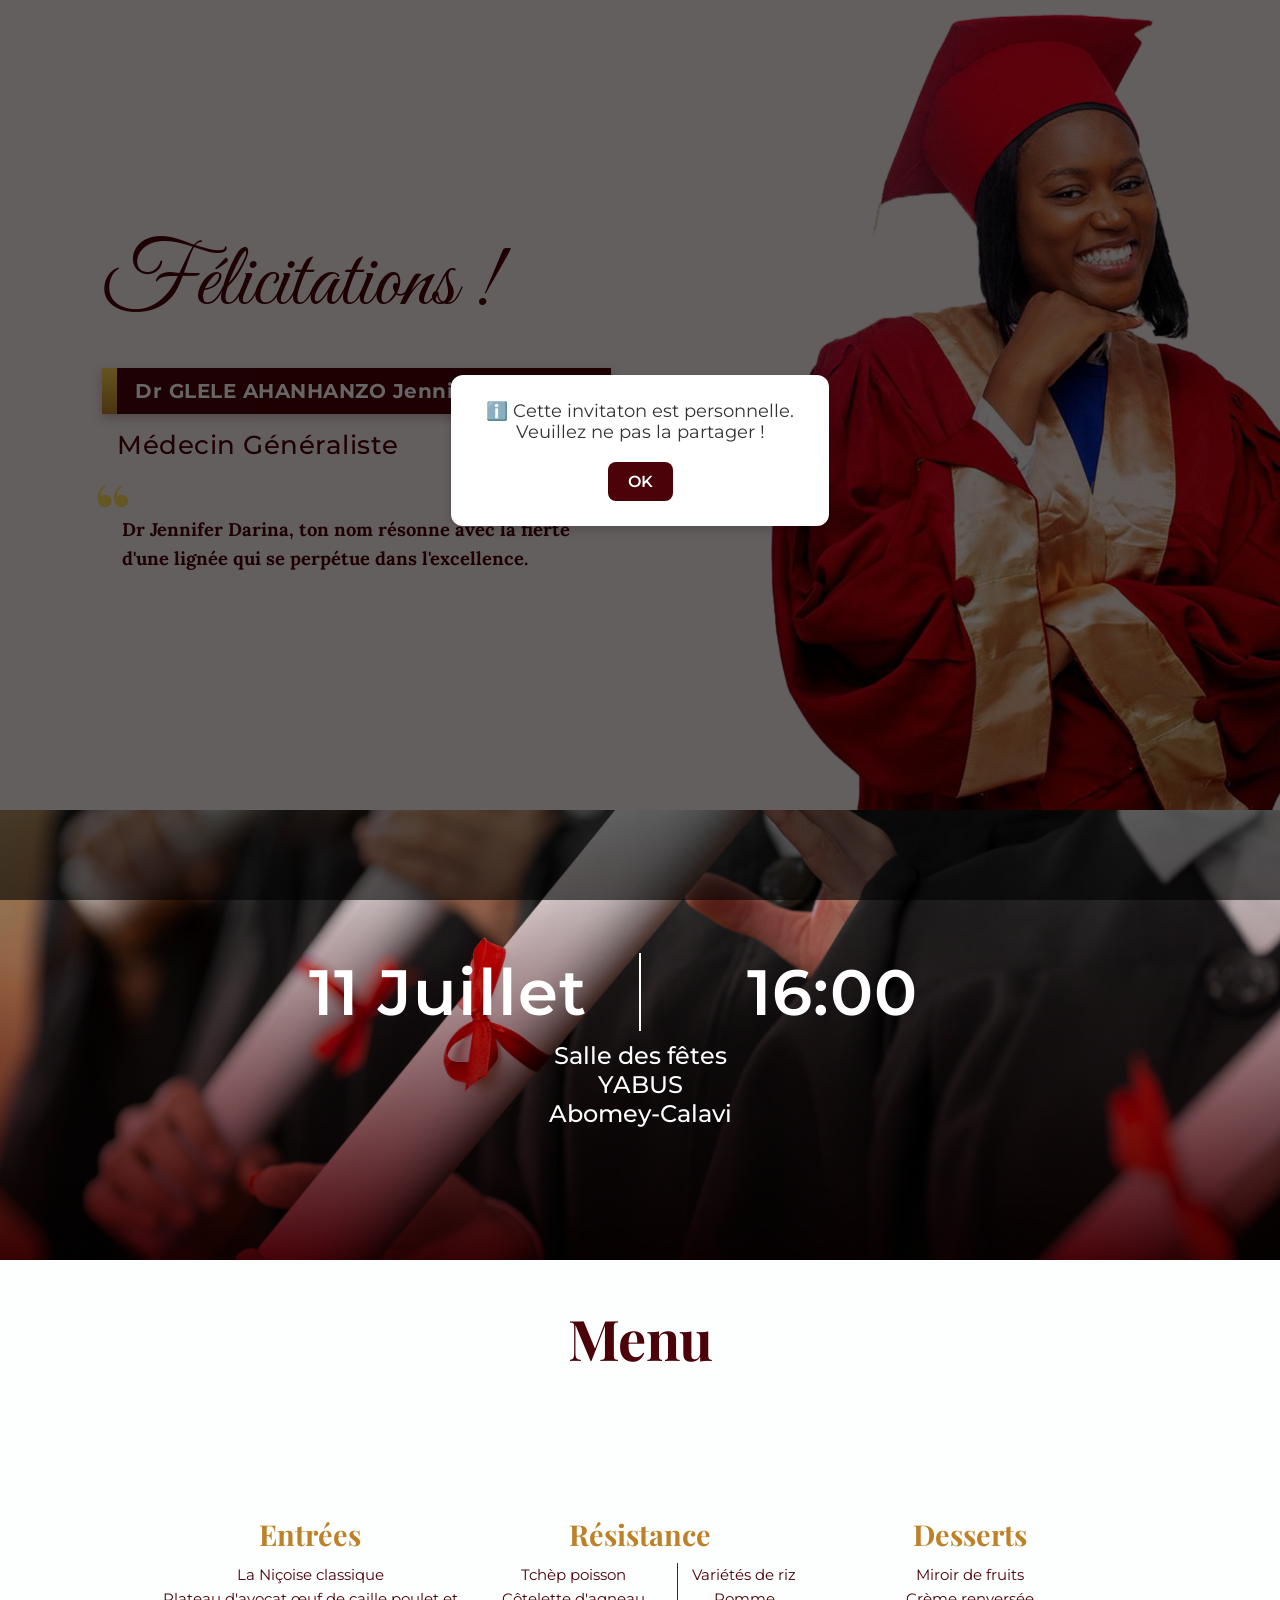
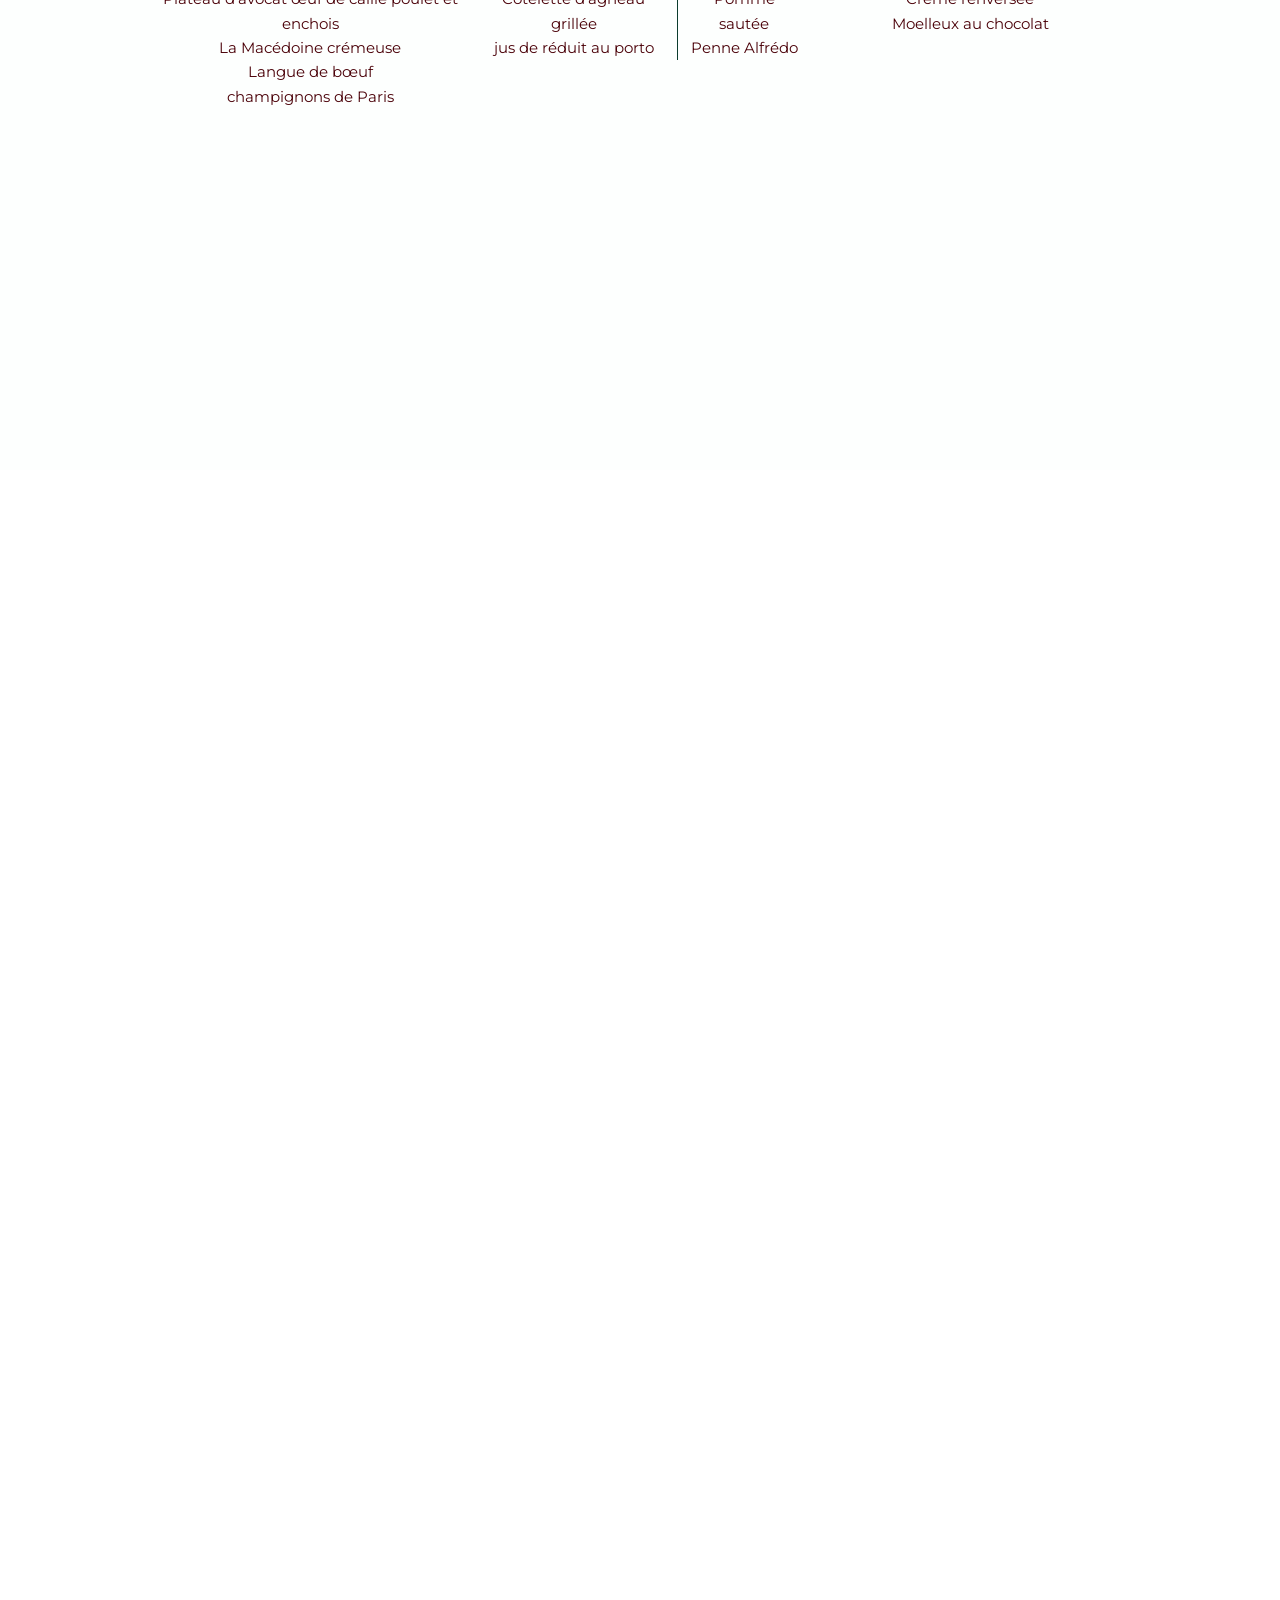
==== commit 9946fccb: "refactor: remove program timeline section from invitation card" ====
--- a/index.html
+++ b/index.html
@@ -67,33 +67,7 @@
             </div>
         </section>
 
-        <section class="carte_section cs3">
-            <img src="assets/images/fleur11.svg" alt="" srcset="" class="img-deco f1">
-            <img src="assets/images/fleur11.svg" alt="" srcset="" class="img-deco f2">
-            <h1>Programme</h1>
-            <div class="timeline">
-                <div class="timeline-item">
-                    <div class="timeline-time"><img src="assets/images/icones/wedding-arch_5094840.png" alt="" srcset="" class="ico"></div>
-                    <div class="timeline-content">Accueil des invités<br><br><span> 16h00 </span></div>
-                </div>
-                <div class="timeline-item">
-                    <div class="timeline-time"><img src="assets/images/icones/engagement-ring_5182982.png" alt="" srcset="" class="ico"></div>
-                    <div class="timeline-content">Célébration de mariage<br><br><span> 16h30 </span></div>
-                </div>
-                <div class="timeline-item">
-                    <div class="timeline-time"><img src="assets/images/icones/juice_5887253.png" alt="" srcset="" class="ico"></div>
-                    <div class="timeline-content">Cocktail & photos <br><br><span> 17h30 </span></div>
-                </div>
-                <div class="timeline-item">
-                    <div class="timeline-time"><img src="assets/images/icones/food_13157228.png" alt="" srcset="" class="ico"></div>
-                    <div class="timeline-content">Réception<br><br><span> 18h00 </span></div>
-                </div>
-                <div class="timeline-item">
-                    <div class="timeline-time"></div>
-                    <div class="timeline-content">Fin de la soirée<br><br><span> 22h00 </span></div>
-                </div>
-            </div>
-        </section>
+
 
         <section class="carte_section cs4">
             <img src="assets/images/fleur8.svg" alt="" class="menu-img" srcset="">
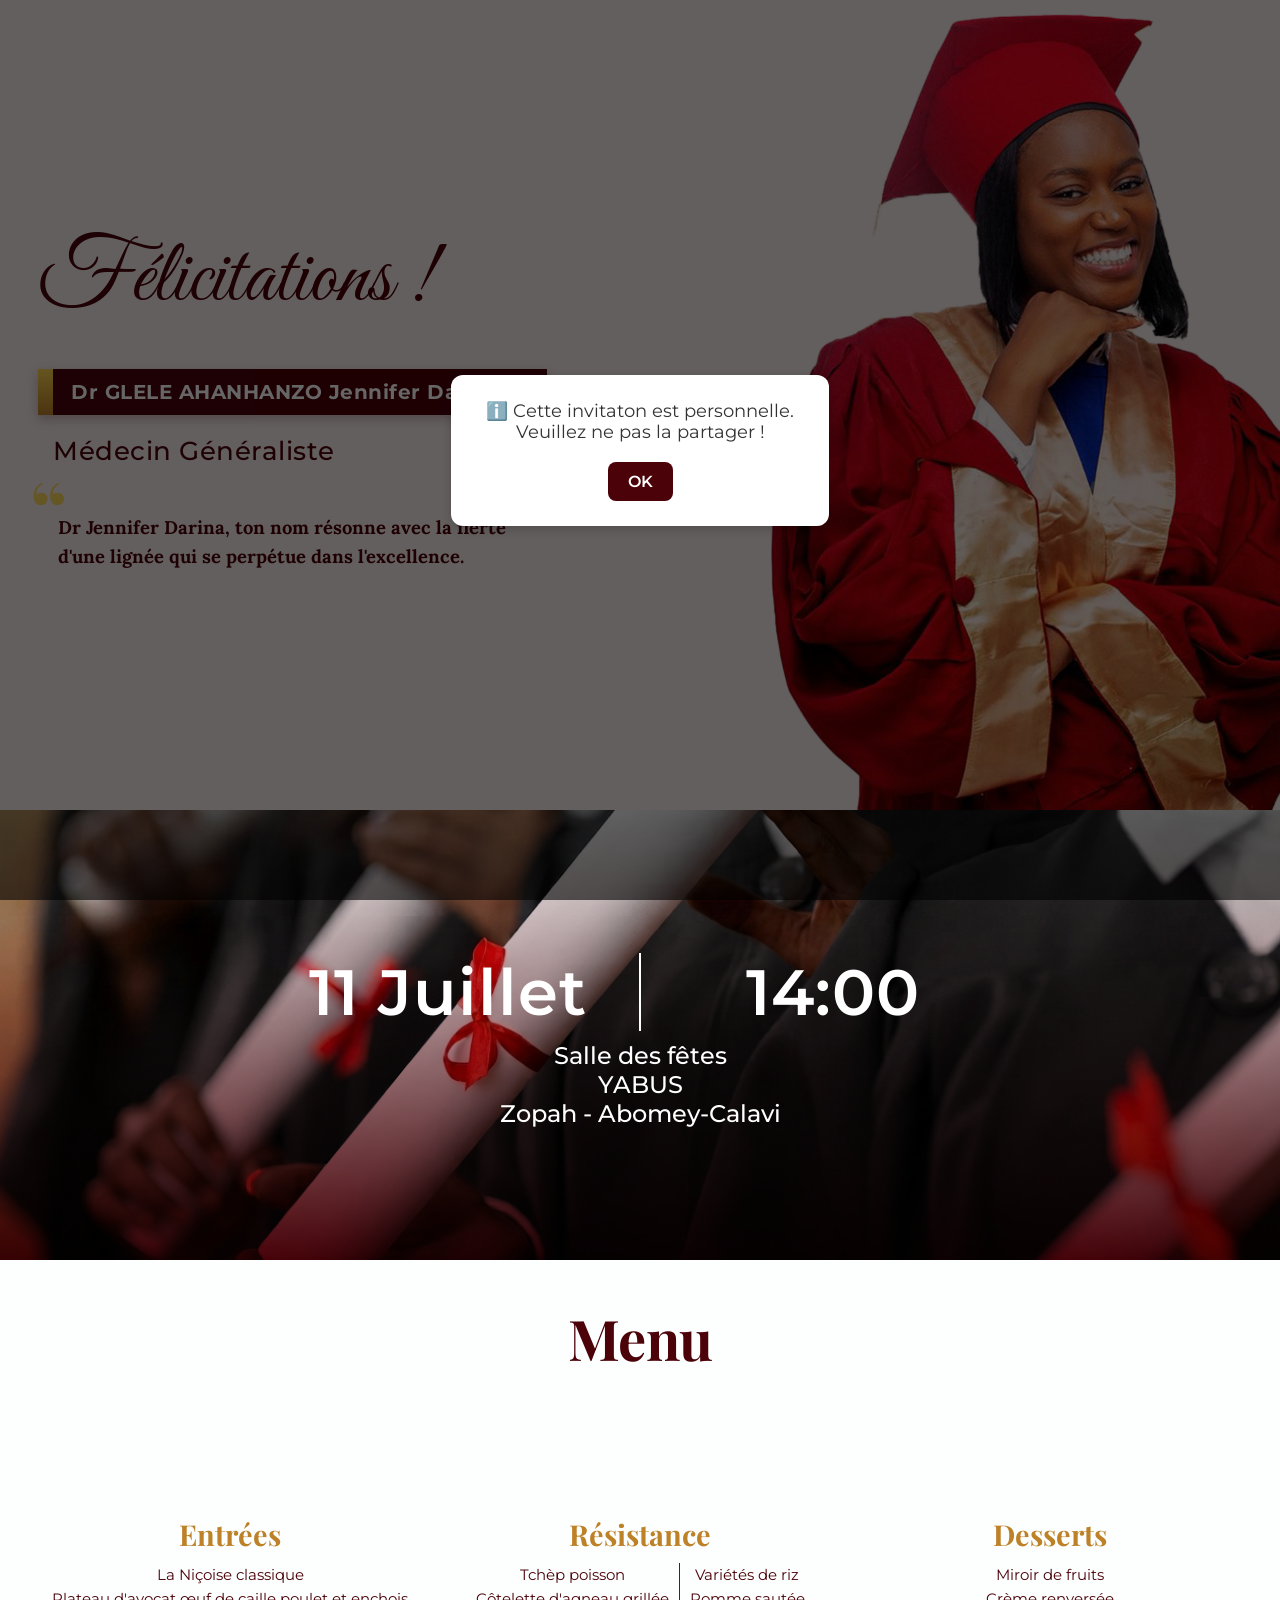
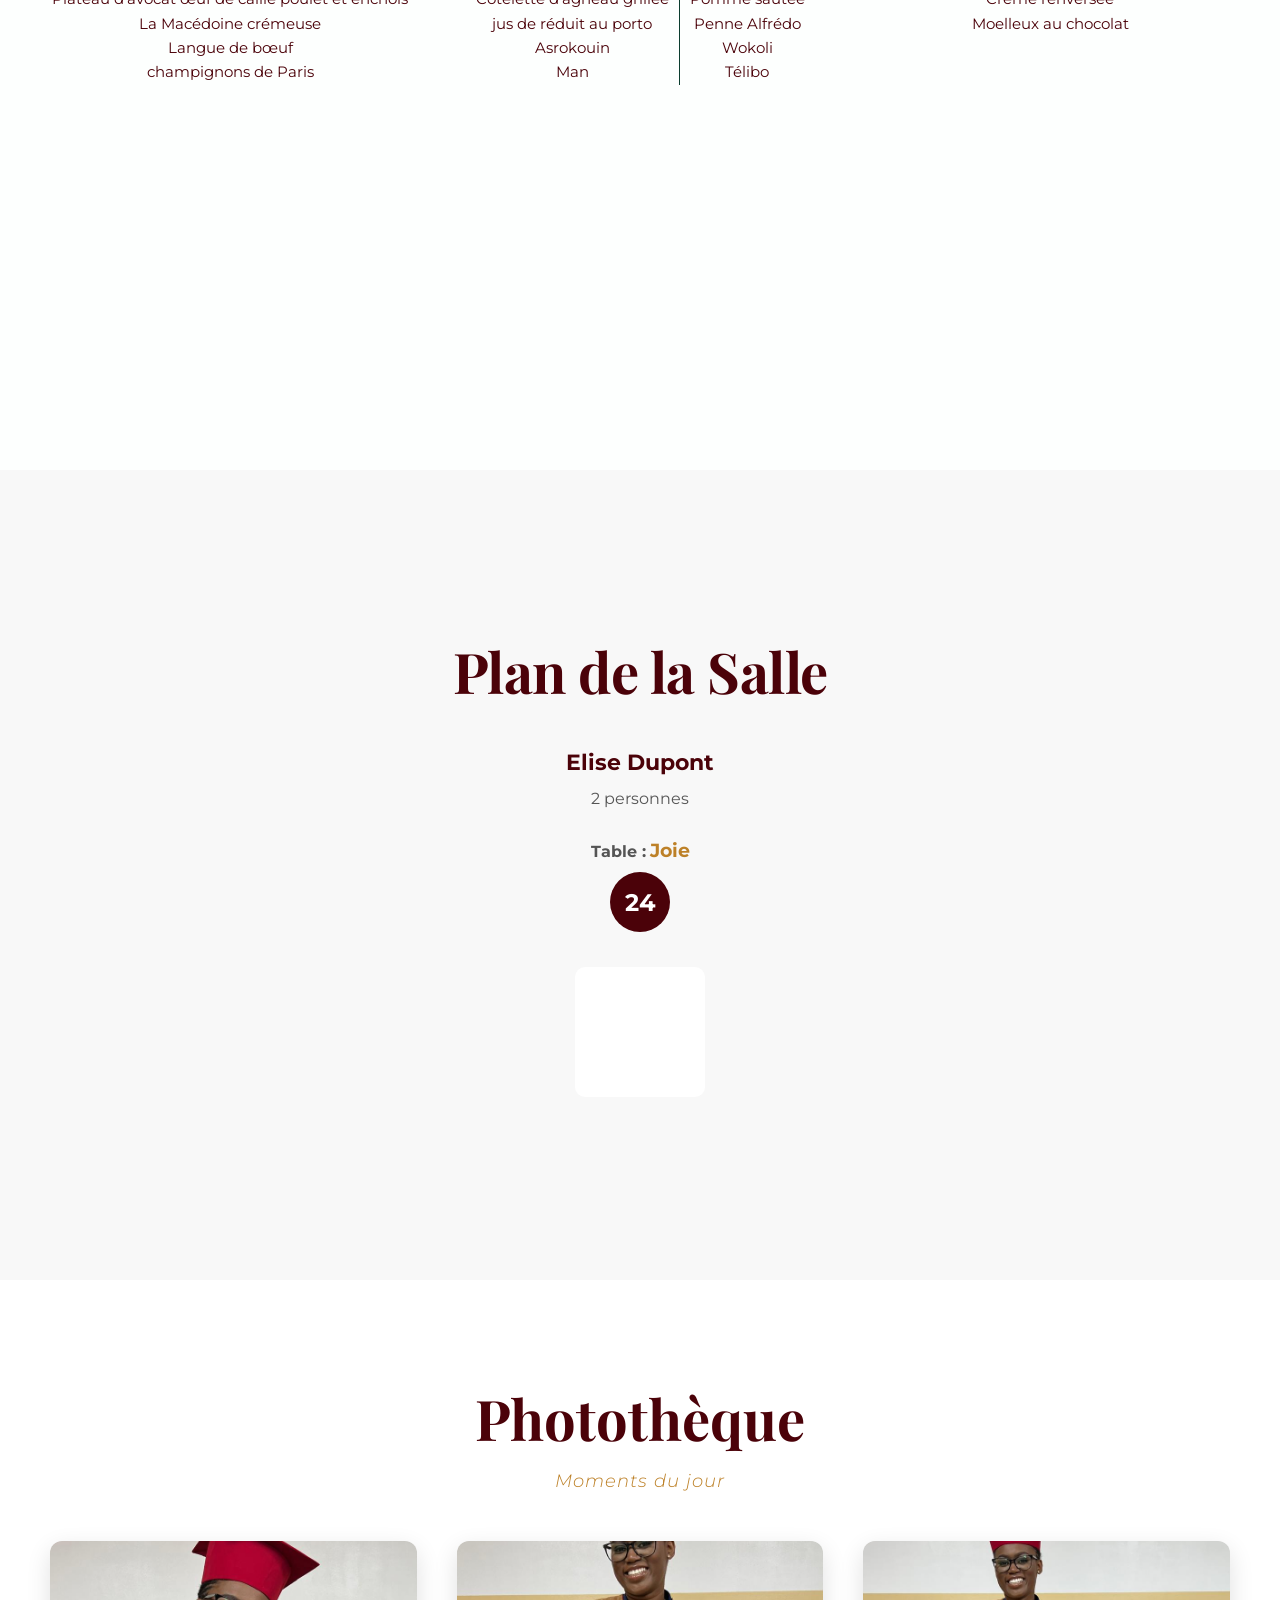
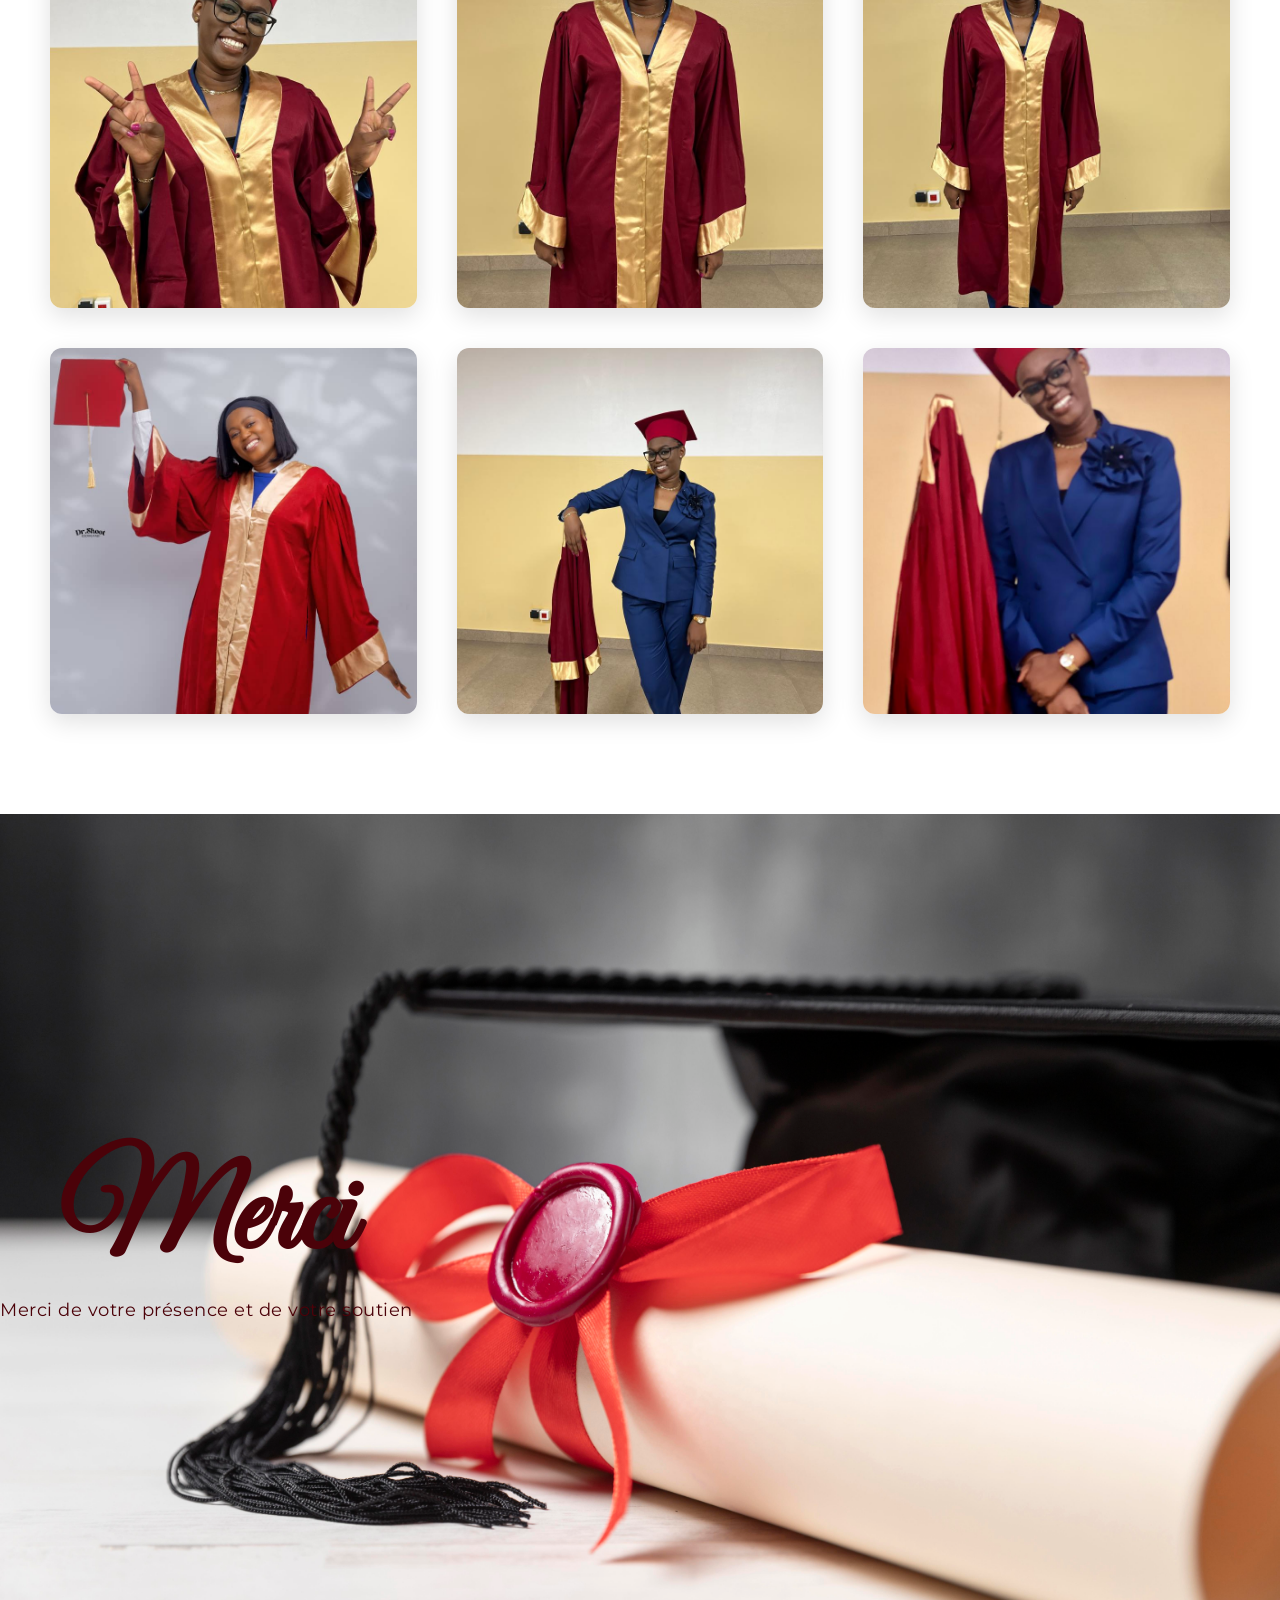
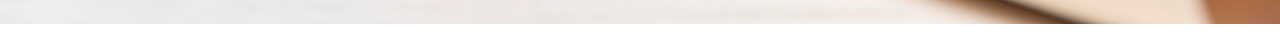
==== commit 53bfa165: "feat: implement typography and styling improvements for the invitation card UI" ====
--- a/index.html
+++ b/index.html
@@ -7,10 +7,14 @@
     <link rel="preconnect" href="https://fonts.googleapis.com">
     <link rel="preconnect" href="https://fonts.gstatic.com" crossorigin>
     <link href="https://fonts.googleapis.com/css2?family=Lora:wght@400;500;600;700&display=swap" rel="stylesheet">
-    <link href="https://fonts.googleapis.com/css2?family=Montserrat:wght@300;400;500;600;700&display=swap" rel="stylesheet">
+    <link href="https://fonts.googleapis.com/css2?family=Montserrat:wght@300;400;500;600;700&display=swap"
+        rel="stylesheet">
     <link href="https://fonts.googleapis.com/css2?family=Playfair+Display:wght@700;800&display=swap" rel="stylesheet">
-    <link href="https://fonts.googleapis.com/css2?family=Poppins:ital,wght@0,300;0,400;0,500;0,600;0,700;1,300;1,400;1,500;1,600&display=swap" rel="stylesheet">
-    <link href="https://fonts.googleapis.com/css2?family=Great+Vibes&family=Tangerine:wght@400;700&display=swap" rel="stylesheet">
+    <link
+        href="https://fonts.googleapis.com/css2?family=Poppins:ital,wght@0,300;0,400;0,500;0,600;0,700;1,300;1,400;1,500;1,600&display=swap"
+        rel="stylesheet">
+    <link href="https://fonts.googleapis.com/css2?family=Great+Vibes&family=Tangerine:wght@400;700&display=swap"
+        rel="stylesheet">
     <link rel="stylesheet" href="assets/css/style.css">
     <link rel="stylesheet" href="assets/css/improvements.css">
     <link rel="stylesheet" href="assets/css/gallery.css">
@@ -33,24 +37,20 @@
             <div class="header-content">
                 <div class="congrats-container">
                     <span class="congrats-text">Félicitations !</span>
-                    <!-- <div class="gold-swoosh-wrapper">
-                        <svg class="gold-swoosh" viewBox="0 0 100 10" preserveAspectRatio="none">
-                            <path d="M0,5 Q50,0 100,5 Q50,10 0,5" fill="#d4af37" />
-                        </svg>
-                    </div> -->
                 </div>
-                
+
                 <div class="name-banner">
                     <div class="gold-stripe"></div>
                     <div class="name-text">Dr GLELE AHANHANZO Jennifer Darina A.</div>
                 </div>
-                
+
                 <div class="job-title">Médecin Généraliste</div>
-                
+
                 <div class="quote-container">
                     <span class="quote-icon">“</span>
                     <p class="quote-text">
-                        Dr Jennifer Darina, ton nom résonne avec la fierté d'une lignée qui se perpétue dans l'excellence.
+                        Dr Jennifer Darina, ton nom résonne avec la fierté d'une lignée qui se perpétue dans
+                        l'excellence.
                     </p>
                 </div>
             </div>
@@ -59,11 +59,11 @@
         <section class="break_section cb1">
             <div class="infos-events">
                 <div class="ico" style="border-right: 2px solid #ffffff;;">11 Juillet</div>
-                <div class="ico">16:00</div>
+                <div class="ico">14:00</div>
             </div>
             <div class="event-location">
                 <a href="#maps"><img src="assets/images/icones/wedding-location_756525.png" alt=""></a><strong>
-                    <a href="#maps"> Salle des fêtes <br>YABUS <br> Abomey-Calavi</a></strong>
+                    <a href="#maps"> Salle des fêtes <br>YABUS <br> Zopah - Abomey-Calavi</a></strong>
             </div>
         </section>
 
@@ -94,11 +94,15 @@
                             Tchèp poisson <br>
                             Côtelette d'agneau grillée <br>
                             jus de réduit au porto <br>
+                            Asrokouin <br>
+                            Man <br>
                         </div>
 
                         <div class="menu_plats">Variétés de riz <br>
                             Pomme sautée <br>
                             Penne Alfrédo<br>
+                            Wokoli <br>
+                            Télibo<br>
                         </div>
                     </div>
                 </div>
@@ -184,4 +188,4 @@
     <script src="assets/scripts/scripts.js"></script>
 </body>
 
-</html>
+</html>
--- a/assets/css/style.css
+++ b/assets/css/style.css
@@ -194,7 +194,6 @@
 /* cs2 */
 section.cs2 {
     font-family: 'Tangerine';
-    /* display: flex; */
     display: none;
     flex-direction: column;
     align-items: center;
@@ -239,7 +238,7 @@
     background-position: center;
     background-repeat: no-repeat;
     background-blend-mode: multiply;
-    background-image: url('../images/close-up-people-graduating-with-diplomas.jpg'), linear-gradient(var(--color-white), var(--color-primary));
+    background-image: url('../images/close-up-people-graduating-with-diplomas.png'), linear-gradient(var(--color-white), var(--color-primary));
     /* background-image: url('../images/nice-bouquet-with-white-pink-flowers.jpg'); */
     display: flex;
     justify-content: center;
@@ -733,7 +732,7 @@
 
     section.carte_section {
         width: 100%;
-        padding: 30px 150px;
+        /* padding: 30px 150px; */
         box-sizing: border-box;
     }
 
--- a/assets/css/improvements.css
+++ b/assets/css/improvements.css
@@ -18,7 +18,7 @@
     display: flex;
     align-items: center;
     justify-content: flex-start;
-    padding: 60px 8%;
+    padding: 5px 3%;
     box-sizing: border-box;
 }
 
@@ -32,6 +32,7 @@
     position: relative;
     max-width: 550px;
     width: 100%;
+    bottom: 3px !important;
 }
 
 /* congrats section */
@@ -40,7 +41,7 @@
     flex-direction: column;
     align-items: flex-start;
     position: relative;
-    margin-bottom: 20px;
+    margin-bottom: 200px;
 }
 
 .congrats-text {
@@ -49,19 +50,10 @@
     font-weight: 400;
     color: var(--color-primary);
     line-height: 1.1;
-}
-
-.gold-swoosh-wrapper {
-    width: clamp(180px, 45vw, 290px);
-    height: 12px;
-    margin-top: -8px;
-}
-
-.gold-swoosh {
-    width: 100%;
-    height: 100%;
-    display: block;
-}
+    /* transform: translateY(300%); */
+}
+
+
 
 /* name banner */
 .name-banner {
@@ -69,7 +61,7 @@
     align-items: stretch;
     background-color: var(--color-primary);
     color: var(--color-white);
-    margin: 15px 0;
+    margin: 20px 0;
     box-shadow: 0 4px 10px rgba(75, 2, 9, 0.25);
     width: fit-content;
     max-width: 100%;
@@ -97,7 +89,7 @@
     font-weight: 500;
     color: var(--color-primary);
     margin-left: 15px;
-    margin-bottom: 25px;
+    margin-bottom: 3%;
     letter-spacing: 0.5px;
 }
 
@@ -376,25 +368,25 @@
         padding: 50px 20px;
         justify-content: center;
     }
-    
+
     section.carte_header .header-content {
         align-items: center;
         text-align: center;
     }
-    
+
     .congrats-container {
         align-items: center;
     }
-    
+
     .job-title {
         margin-left: 0;
     }
-    
+
     .quote-container {
         padding-left: 0;
         margin-top: 40px;
     }
-    
+
     .quote-container .quote-icon {
         left: 50%;
         transform: translateX(-50%);
@@ -403,10 +395,14 @@
 }
 
 @media (min-width: 1024px) {
+
     section.cs3 h1,
     section.cs4 h1,
     section.cs5 h1,
     section.cs_gallery h1 {
         font-size: 3.5rem;
     }
-}
+    .congrats-container {
+    margin-bottom: 20px;
+}
+}
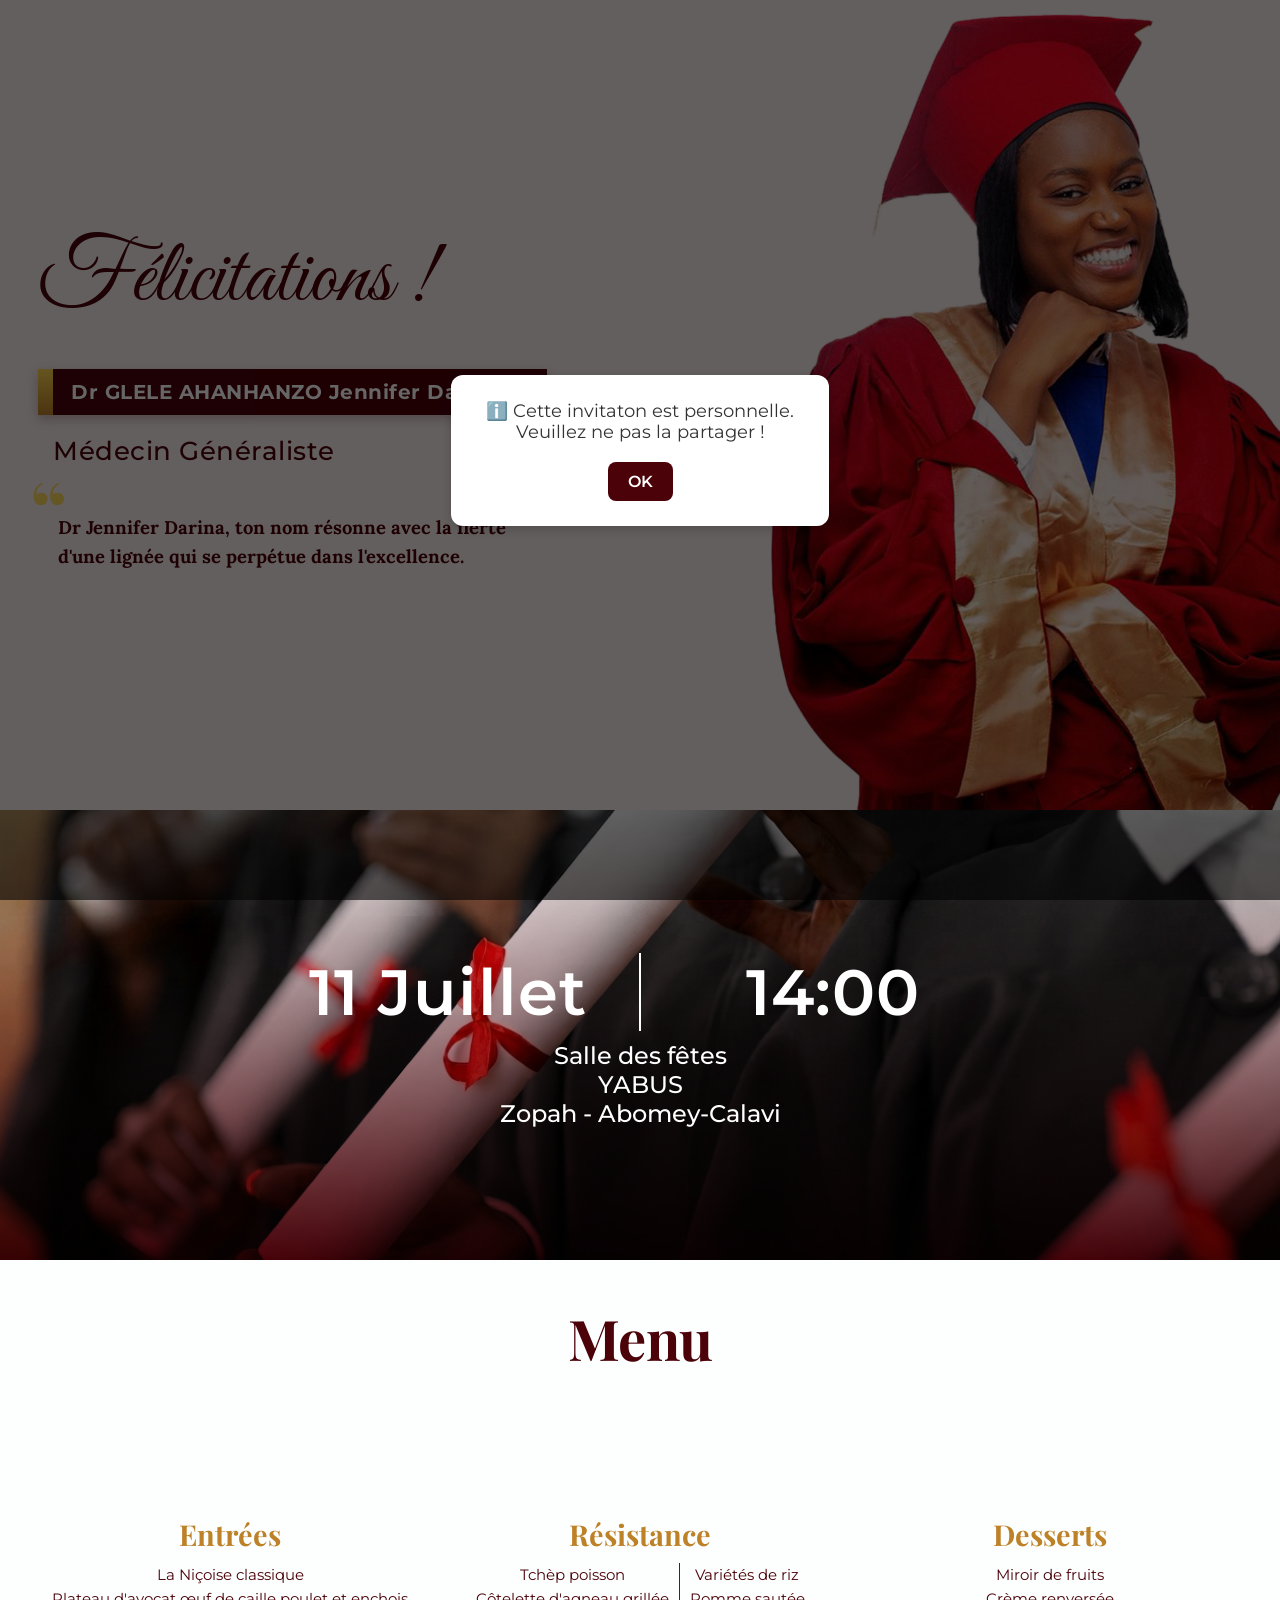
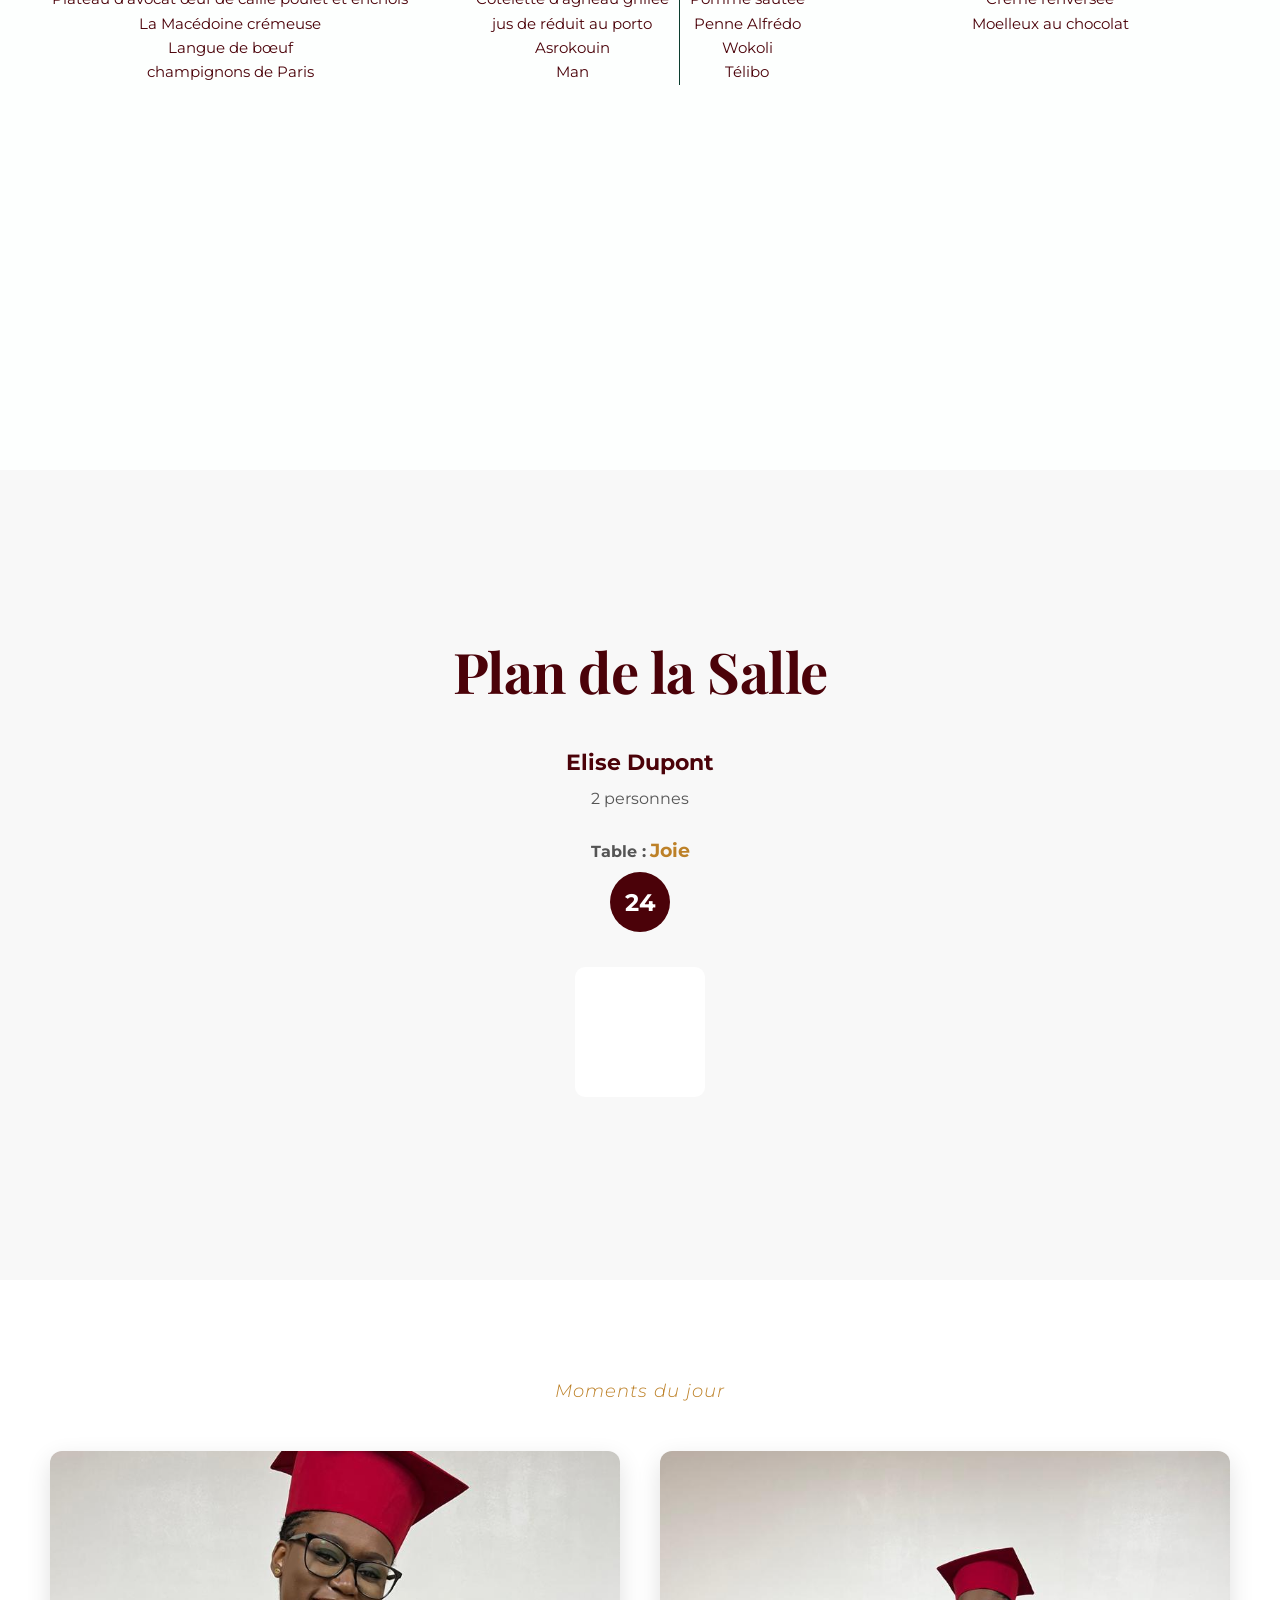
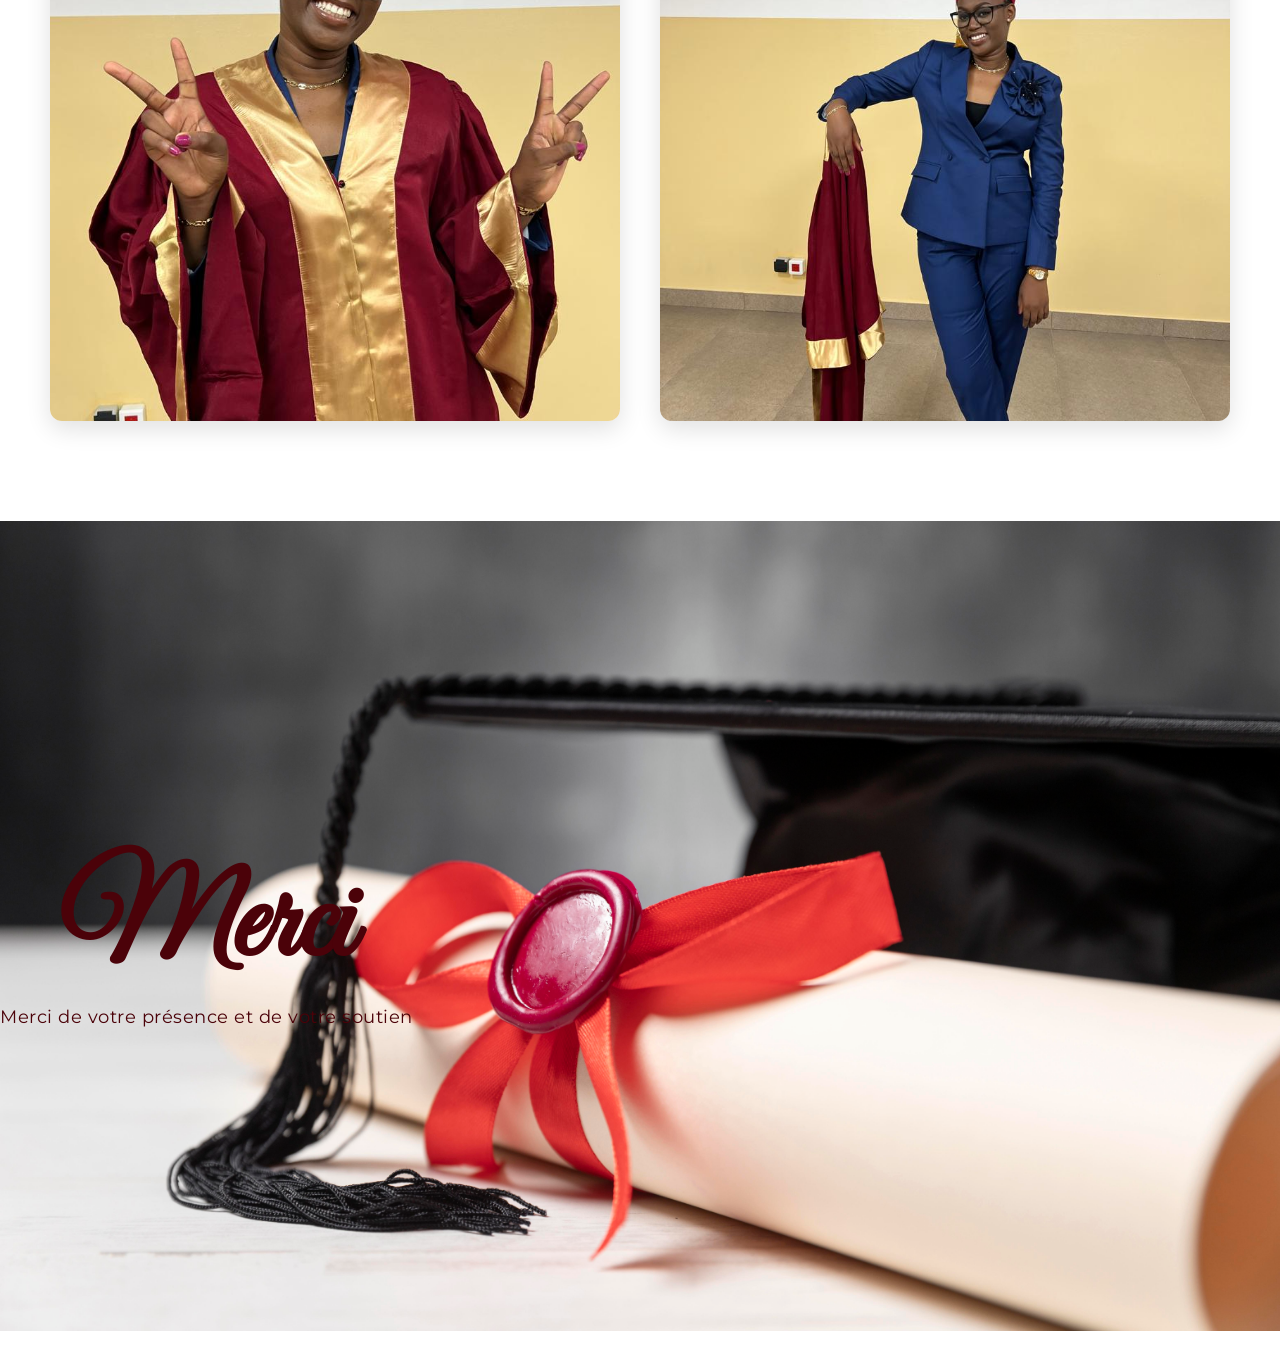
==== commit 5b436459: "refactor: remove Photothèque header and comment out unused gallery items" ====
--- a/index.html
+++ b/index.html
@@ -135,16 +135,15 @@
         </section>
 
         <section class="carte_section cs_gallery">
-            <h1>Photothèque</h1>
             <p class="gallery-subtitle">Moments du jour</p>
             <div class="gallery-grid">
                 <div class="gallery-item">
                     <img src="assets/images/photo-jeni-1.jpeg" alt="Image non disponible">
                     <div class="gallery-item-overlay">
-                        <p>Image non disponible</p>
+                        <p>Soutenance</p>
                     </div>
                 </div>
-                <div class="gallery-item">
+                <!-- <div class="gallery-item">
                     <img src="assets/images/photo-jeni-2.jpeg" alt="Galerie photos">
                     <div class="gallery-item-overlay">
                         <p>Galerie photos</p>
@@ -161,19 +160,19 @@
                     <div class="gallery-item-overlay">
                         <p>Vos souvenirs</p>
                     </div>
-                </div>
+                </div> -->
                 <div class="gallery-item">
                     <img src="assets/images/photo-jeni-5.jpeg" alt="Moments précieux">
                     <div class="gallery-item-overlay">
                         <p>Moments précieux</p>
                     </div>
                 </div>
-                <div class="gallery-item">
+                <!-- <div class="gallery-item">
                     <img src="assets/images/photo-jeni-6.jpeg" alt="À partager">
                     <div class="gallery-item-overlay">
                         <p>À partager</p>
                     </div>
-                </div>
+                </div> -->
             </div>
         </section>
 
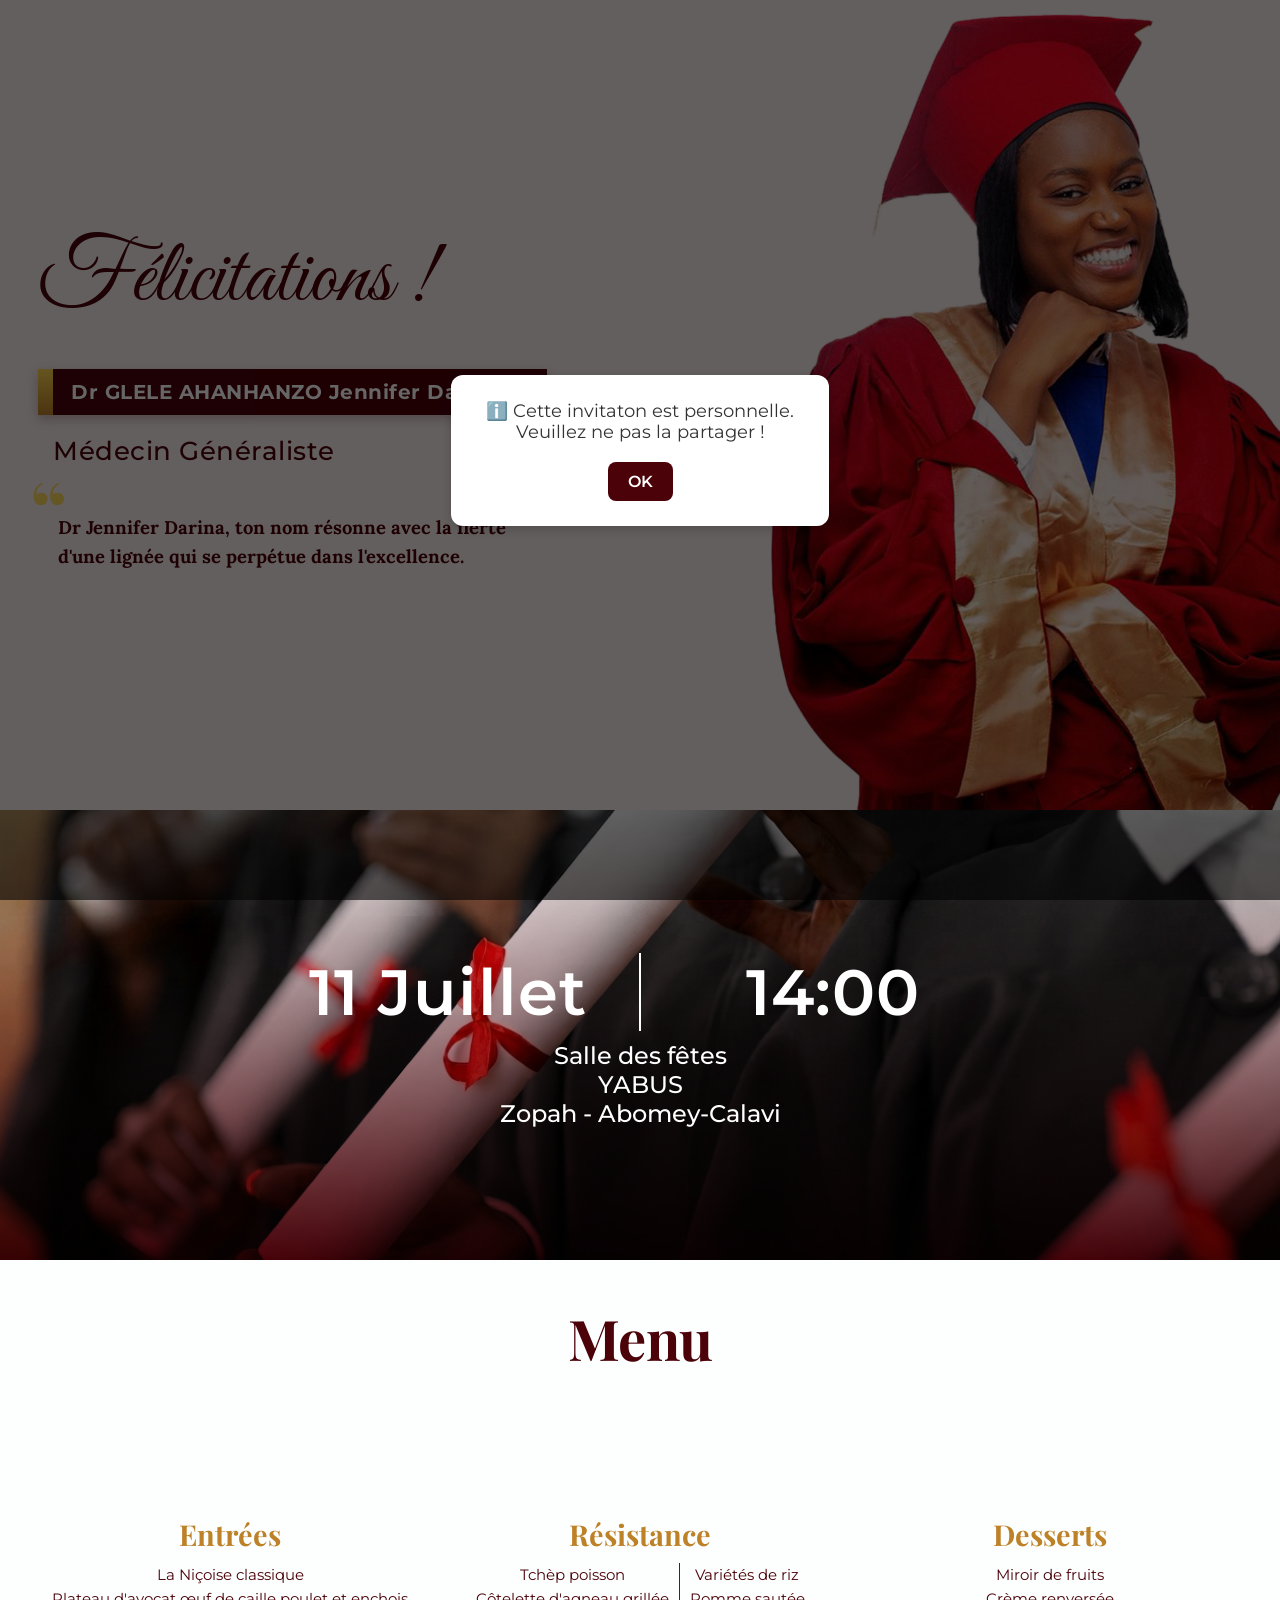
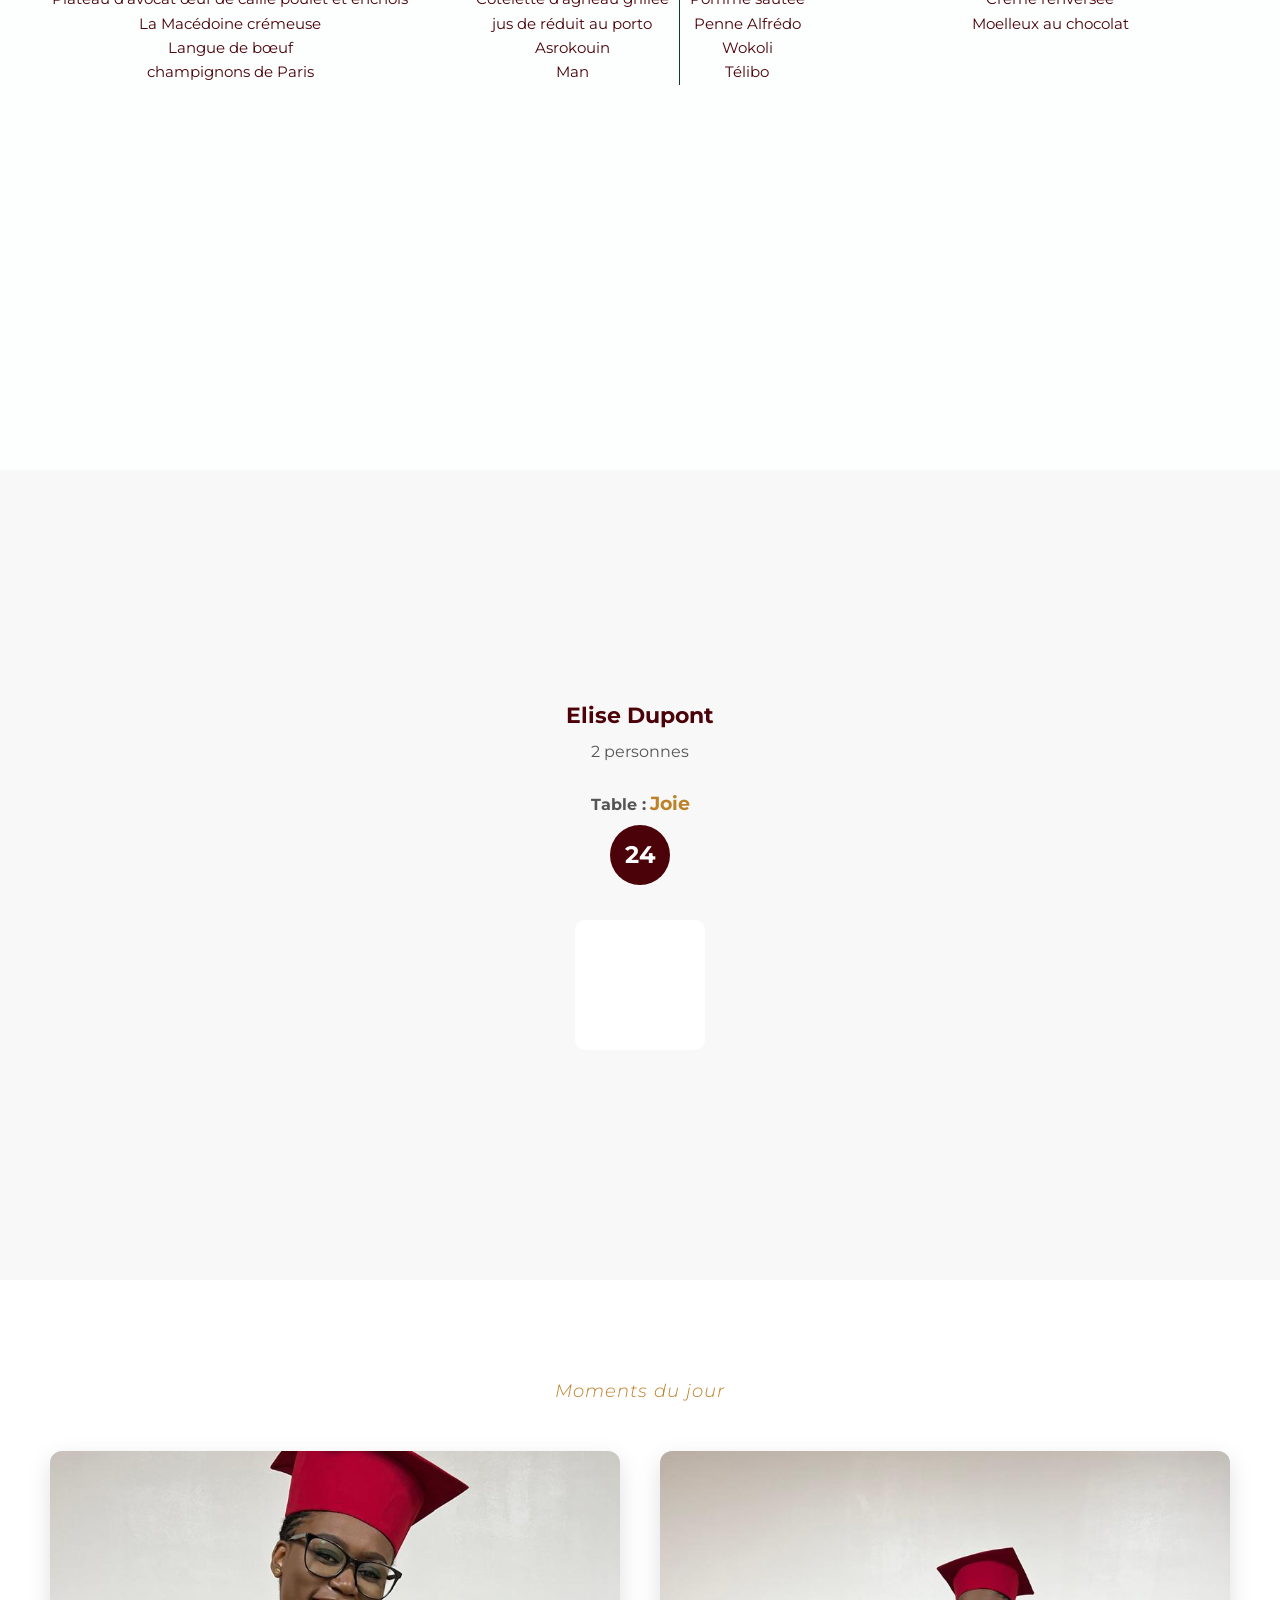
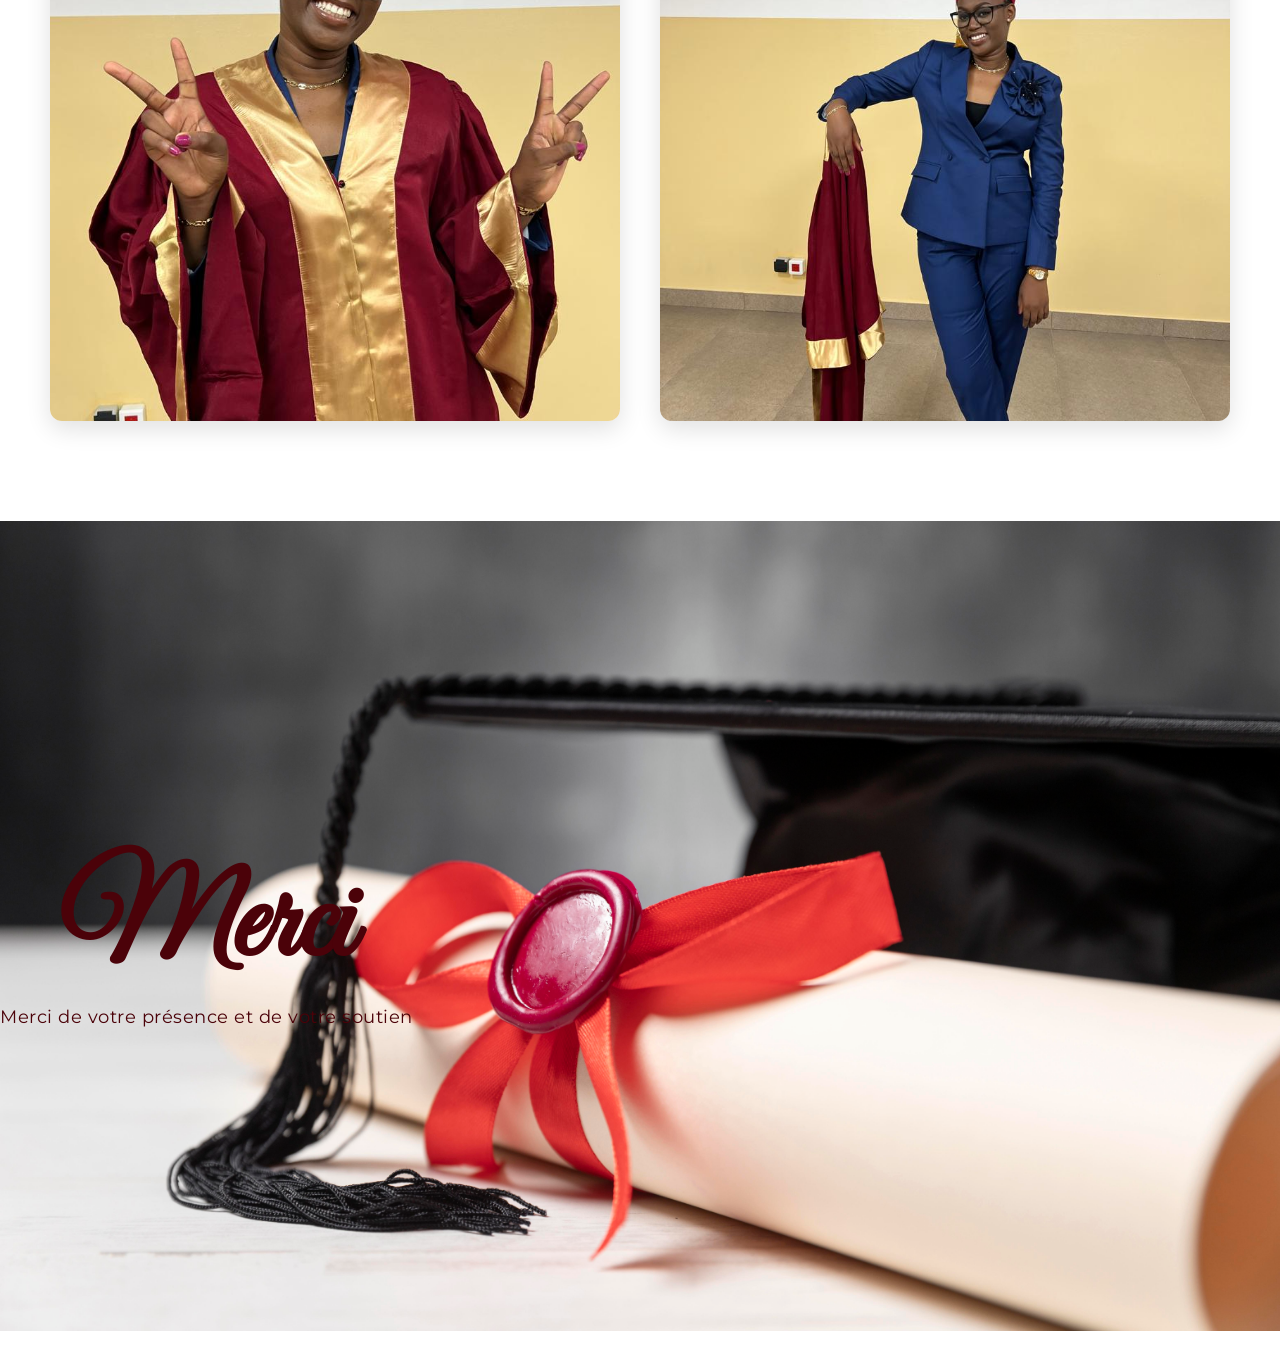
==== commit 0926e589: "fix: remove redundant Plan de la Salle heading from invitation layout" ====
--- a/index.html
+++ b/index.html
@@ -121,7 +121,6 @@
             <img src="assets/images/ornement.svg" class="f1" alt="" srcset="">
             <img src="assets/images/ornement.svg" class="f2" alt="" srcset="">
             <div class="plan-salle">
-                <h1>Plan de la Salle</h1>
             </div>
             <div class="guest-card">
                 <div class="guest-name">Élise Dupont</div>
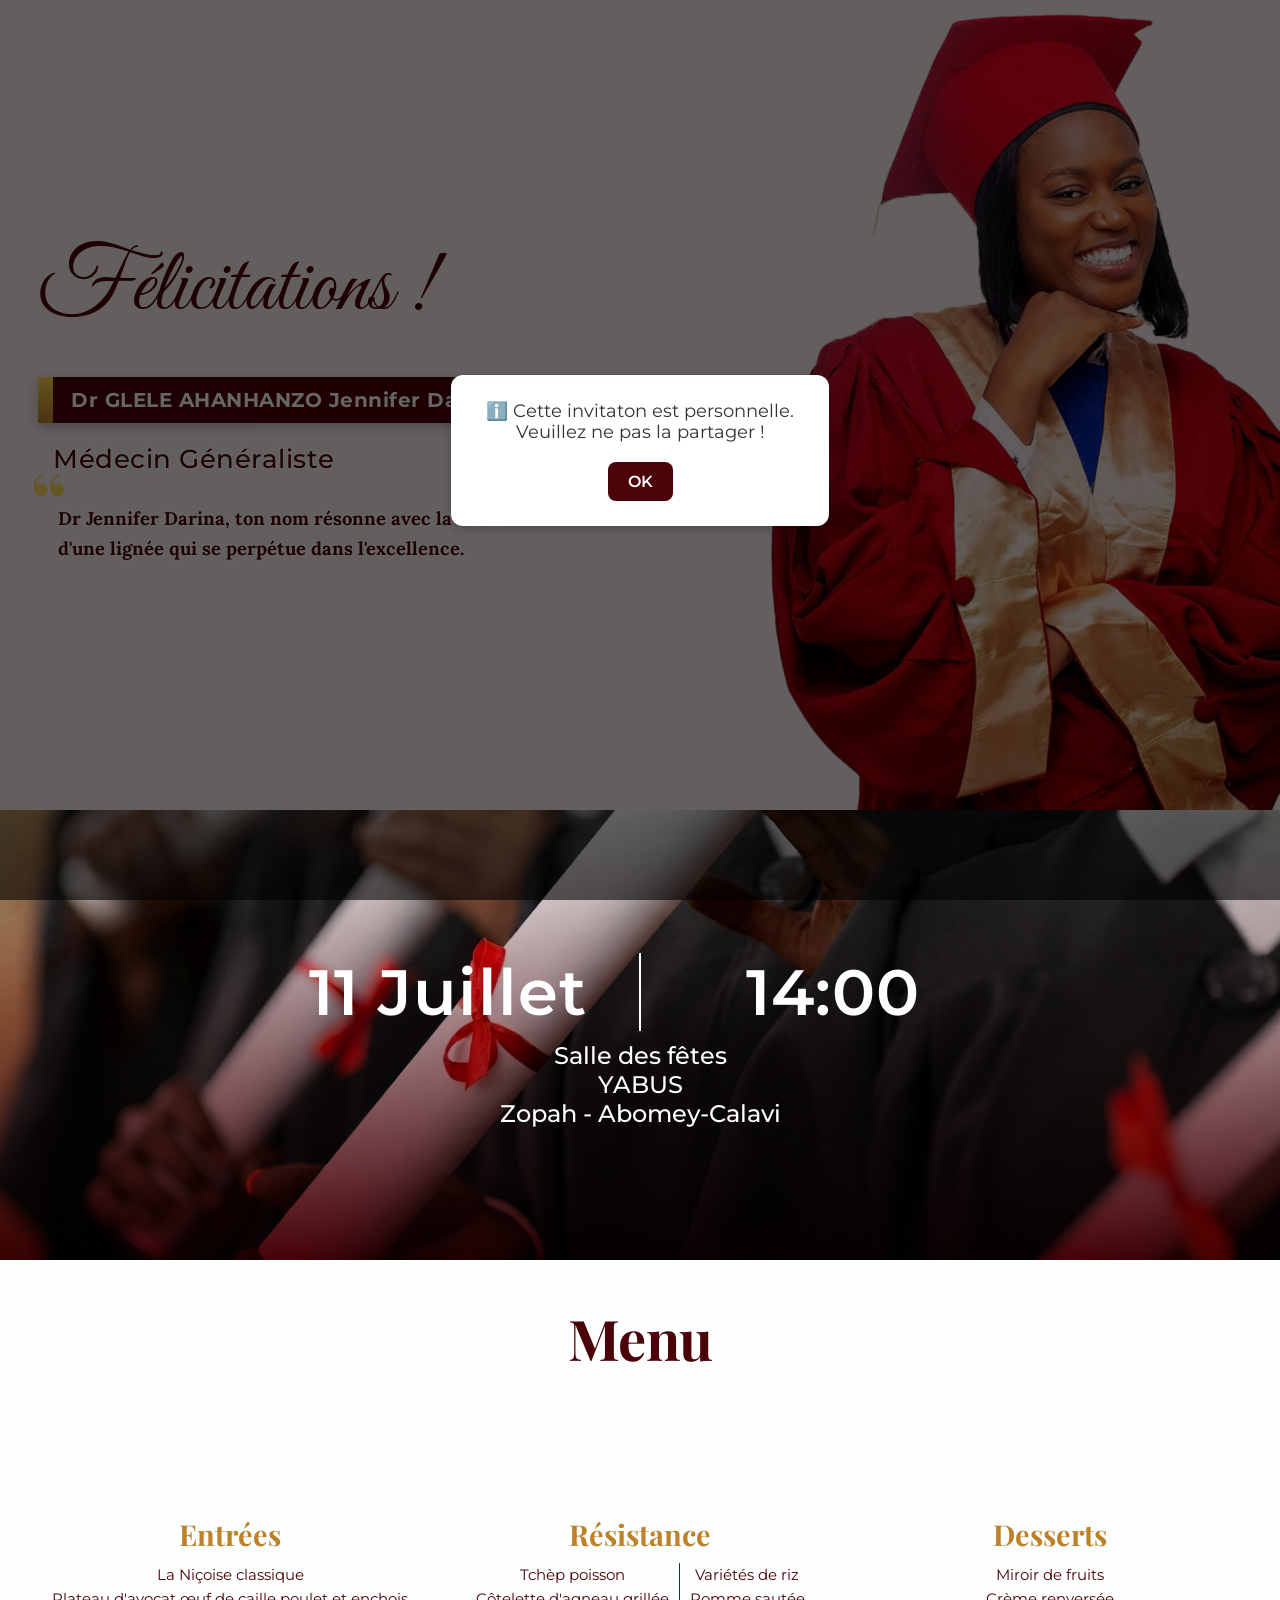
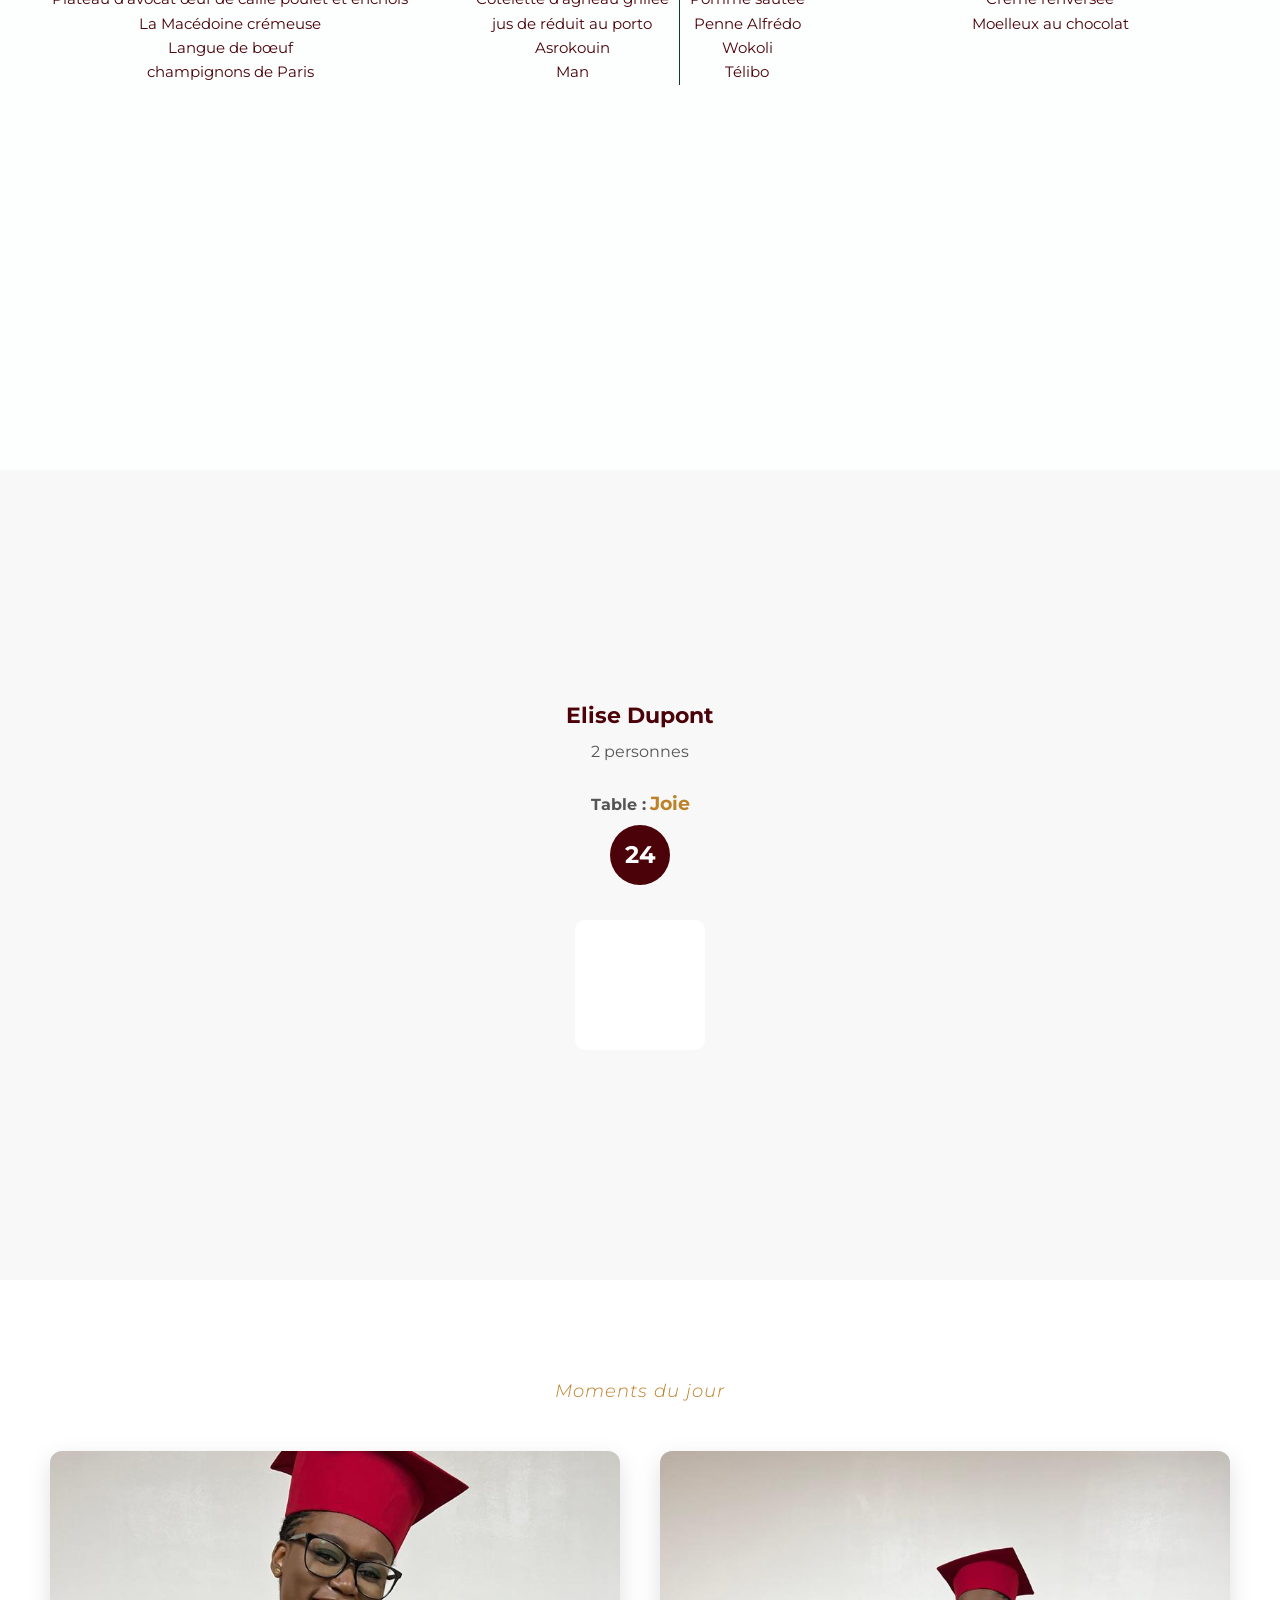
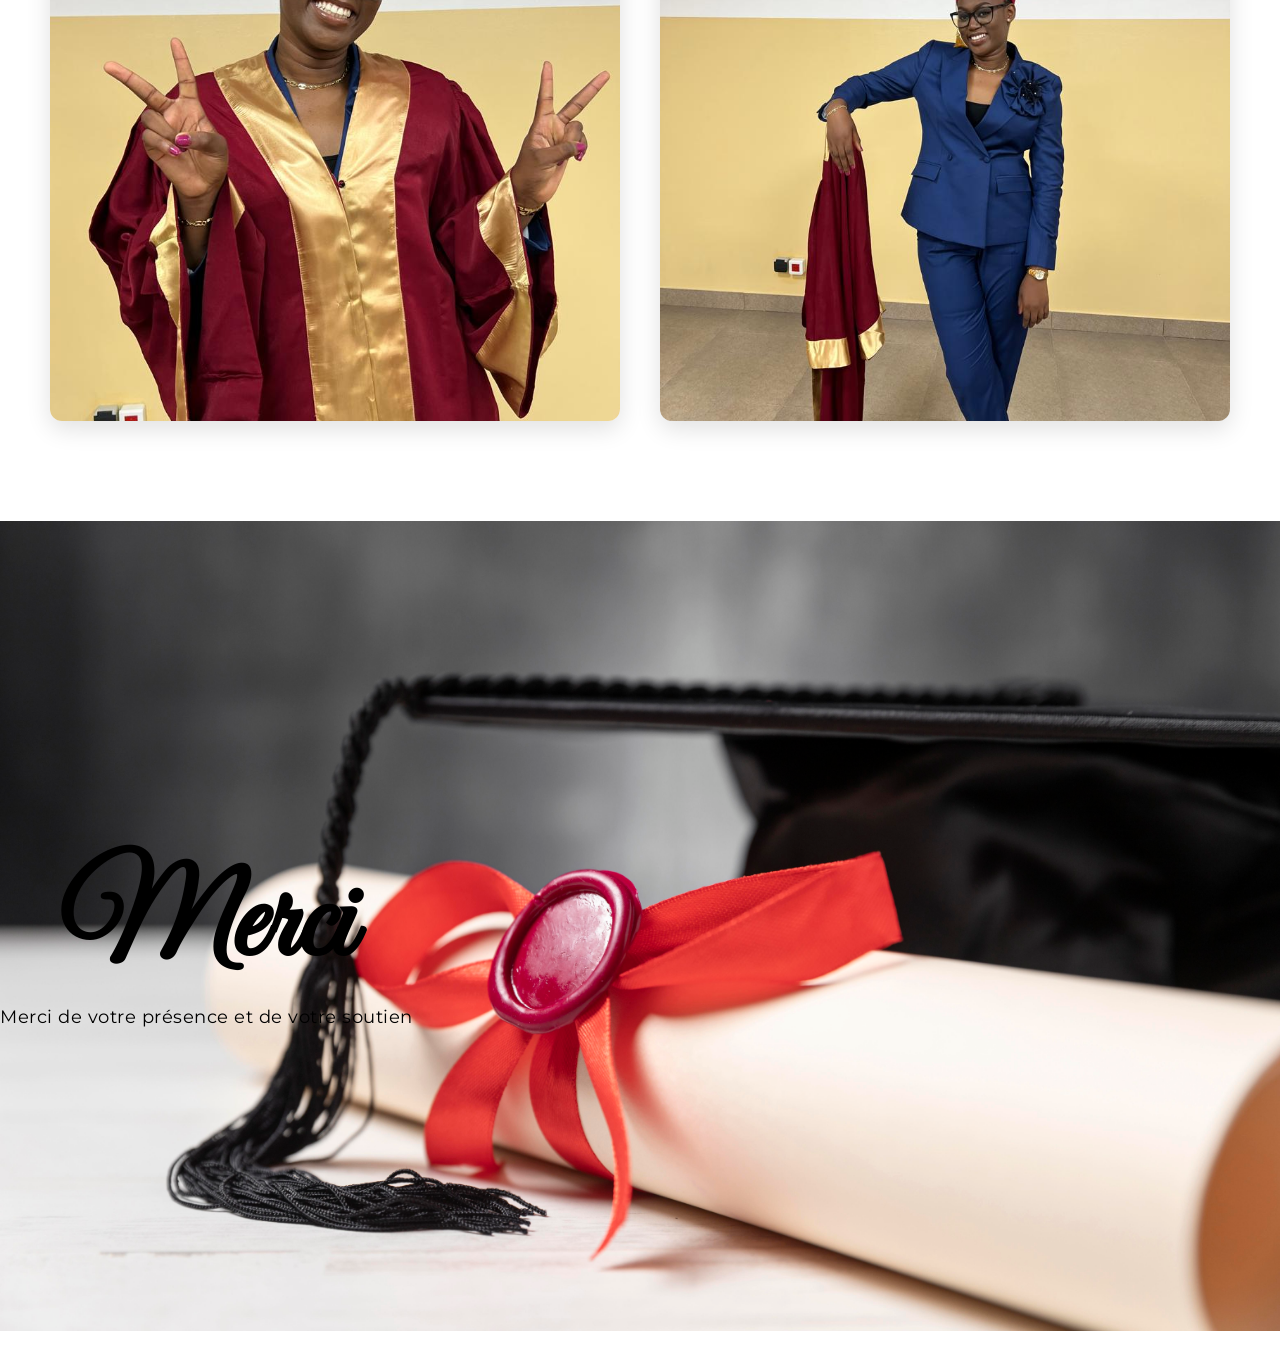
==== commit a74fa854: "feat: implement design system improvements and re-structure header layout for better responsiveness" ====
--- a/index.html
+++ b/index.html
@@ -39,19 +39,21 @@
                     <span class="congrats-text">Félicitations !</span>
                 </div>
 
-                <div class="name-banner">
-                    <div class="gold-stripe"></div>
-                    <div class="name-text">Dr GLELE AHANHANZO Jennifer Darina A.</div>
-                </div>
+                <div class="header-bottom">
+                    <div class="name-banner">
+                        <div class="gold-stripe"></div>
+                        <div class="name-text">Dr GLELE AHANHANZO Jennifer Darina A.</div>
+                    </div>
 
-                <div class="job-title">Médecin Généraliste</div>
+                    <div class="job-title">Médecin Généraliste</div>
 
-                <div class="quote-container">
-                    <span class="quote-icon">“</span>
-                    <p class="quote-text">
-                        Dr Jennifer Darina, ton nom résonne avec la fierté d'une lignée qui se perpétue dans
-                        l'excellence.
-                    </p>
+                    <div class="quote-container">
+                        <span class="quote-icon">“</span>
+                        <p class="quote-text">
+                            Dr Jennifer Darina, ton nom résonne avec la fierté d'une lignée qui se perpétue dans
+                            l'excellence.
+                        </p>
+                    </div>
                 </div>
             </div>
         </section>
--- a/assets/css/style.css
+++ b/assets/css/style.css
@@ -117,7 +117,7 @@
 section.carte_header {
     font-family: 'Tangerine', 'Great Vibes'; 
     background-image: url('../images/photo-jeni.png');
-    background-size: 100%;
+    background-size: contain;
     background-position: right bottom;
     background-repeat: no-repeat;
     background-color: var(--color-bg);
--- a/assets/css/improvements.css
+++ b/assets/css/improvements.css
@@ -87,7 +87,12 @@
     font-family: var(--font-heading);
     font-size: clamp(1.1rem, 4vw, 1.6rem);
     font-weight: 500;
-    color: var(--color-primary);
+    color: var(--color-primary);   
+    text-shadow:
+    1px 1px 0 #ffffff,
+  -1px -1px 0 #ffffff,  
+   1px -1px 0 #ffffff,
+   0px 1px 0 #ffffff;
     margin-left: 15px;
     margin-bottom: 3%;
     letter-spacing: 0.5px;
@@ -122,7 +127,12 @@
     font-size: clamp(0.95rem, 3vw, 1.15rem);
     font-weight: 700;
     line-height: 1.6;
-    color: var(--color-primary);
+    color: var(--color-primary);   
+    text-shadow:
+    1px 1px 0 #ffffff,
+  -1px -1px 0 #ffffff,  
+   1px -1px 0 #ffffff,
+   0px 1px 0 #ffffff;
     margin: 0;
 }
 
@@ -321,12 +331,12 @@
 
 section.cs6 .thanks-box h1 {
     font-family: var(--font-cursive) !important;
-    color: var(--color-primary) !important;
+    color: var(--color-black) !important;
 }
 
 section.cs6 .thanks-box p {
     font-family: var(--font-heading);
-    color: var(--color-primary);
+    color: var(--color-black);
     font-size: 1.1rem;
     font-weight: 400;
     letter-spacing: 0.5px;
@@ -365,17 +375,42 @@
 
 @media (max-width: 768px) {
     section.carte_header {
-        padding: 50px 20px;
-        justify-content: center;
+        min-height: 100vh;
+        padding: 40px 20px 30px;
+        align-items: stretch;
+        justify-content: flex-start;
+        background-size: cover;
     }
 
     section.carte_header .header-content {
+        flex: 1;
+        display: flex;
+        flex-direction: column;
+        justify-content: space-between;
         align-items: center;
         text-align: center;
+        min-height: calc(100vh - 70px);
+        max-width: 100%;
+        bottom: 0 !important;
     }
 
     .congrats-container {
         align-items: center;
+        margin-bottom: 0;
+        flex-shrink: 0;
+    }
+
+    .header-bottom {
+        display: flex;
+        flex-direction: column;
+        align-items: center;
+        width: 100%;
+        margin-top: auto;
+        padding-bottom: 10px;
+    }
+
+    .header-bottom .name-banner {
+        margin-top: 0;
     }
 
     .job-title {
@@ -384,7 +419,7 @@
 
     .quote-container {
         padding-left: 0;
-        margin-top: 40px;
+        margin-top: 20px;
     }
 
     .quote-container .quote-icon {
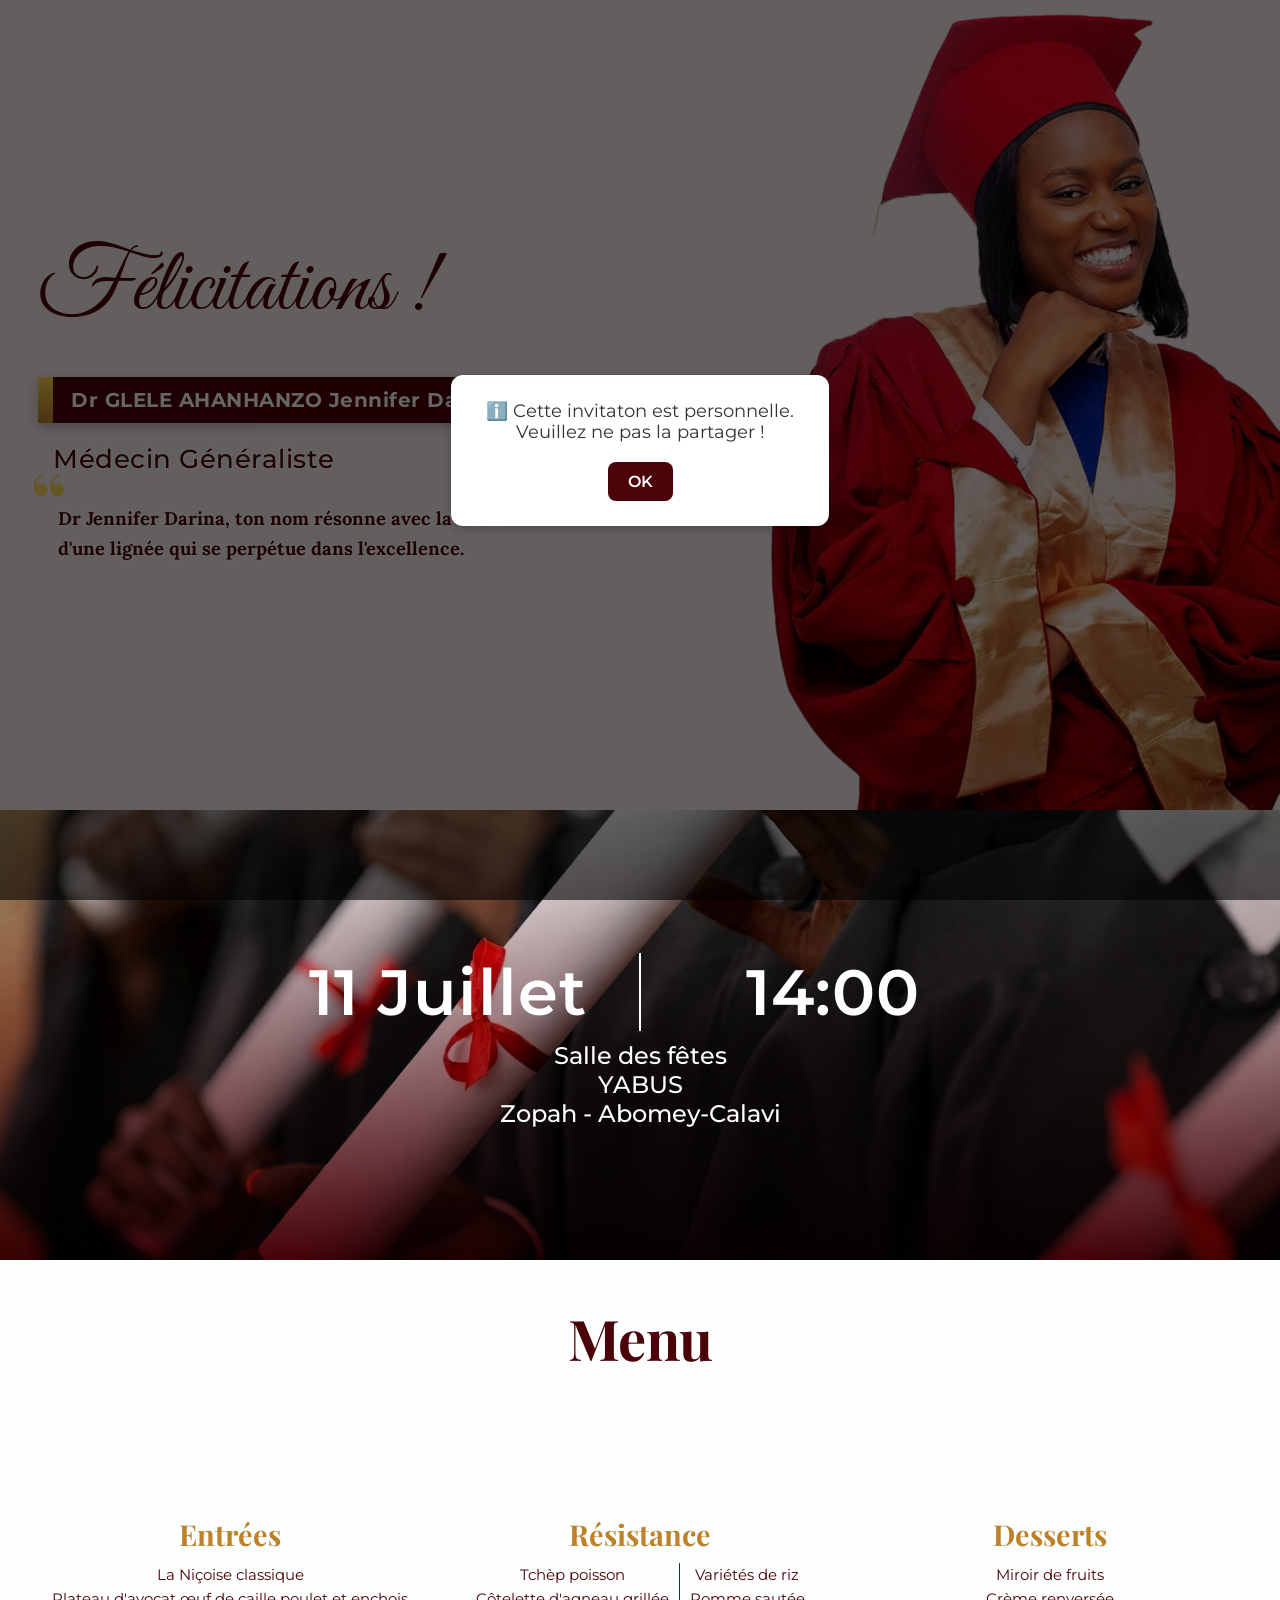
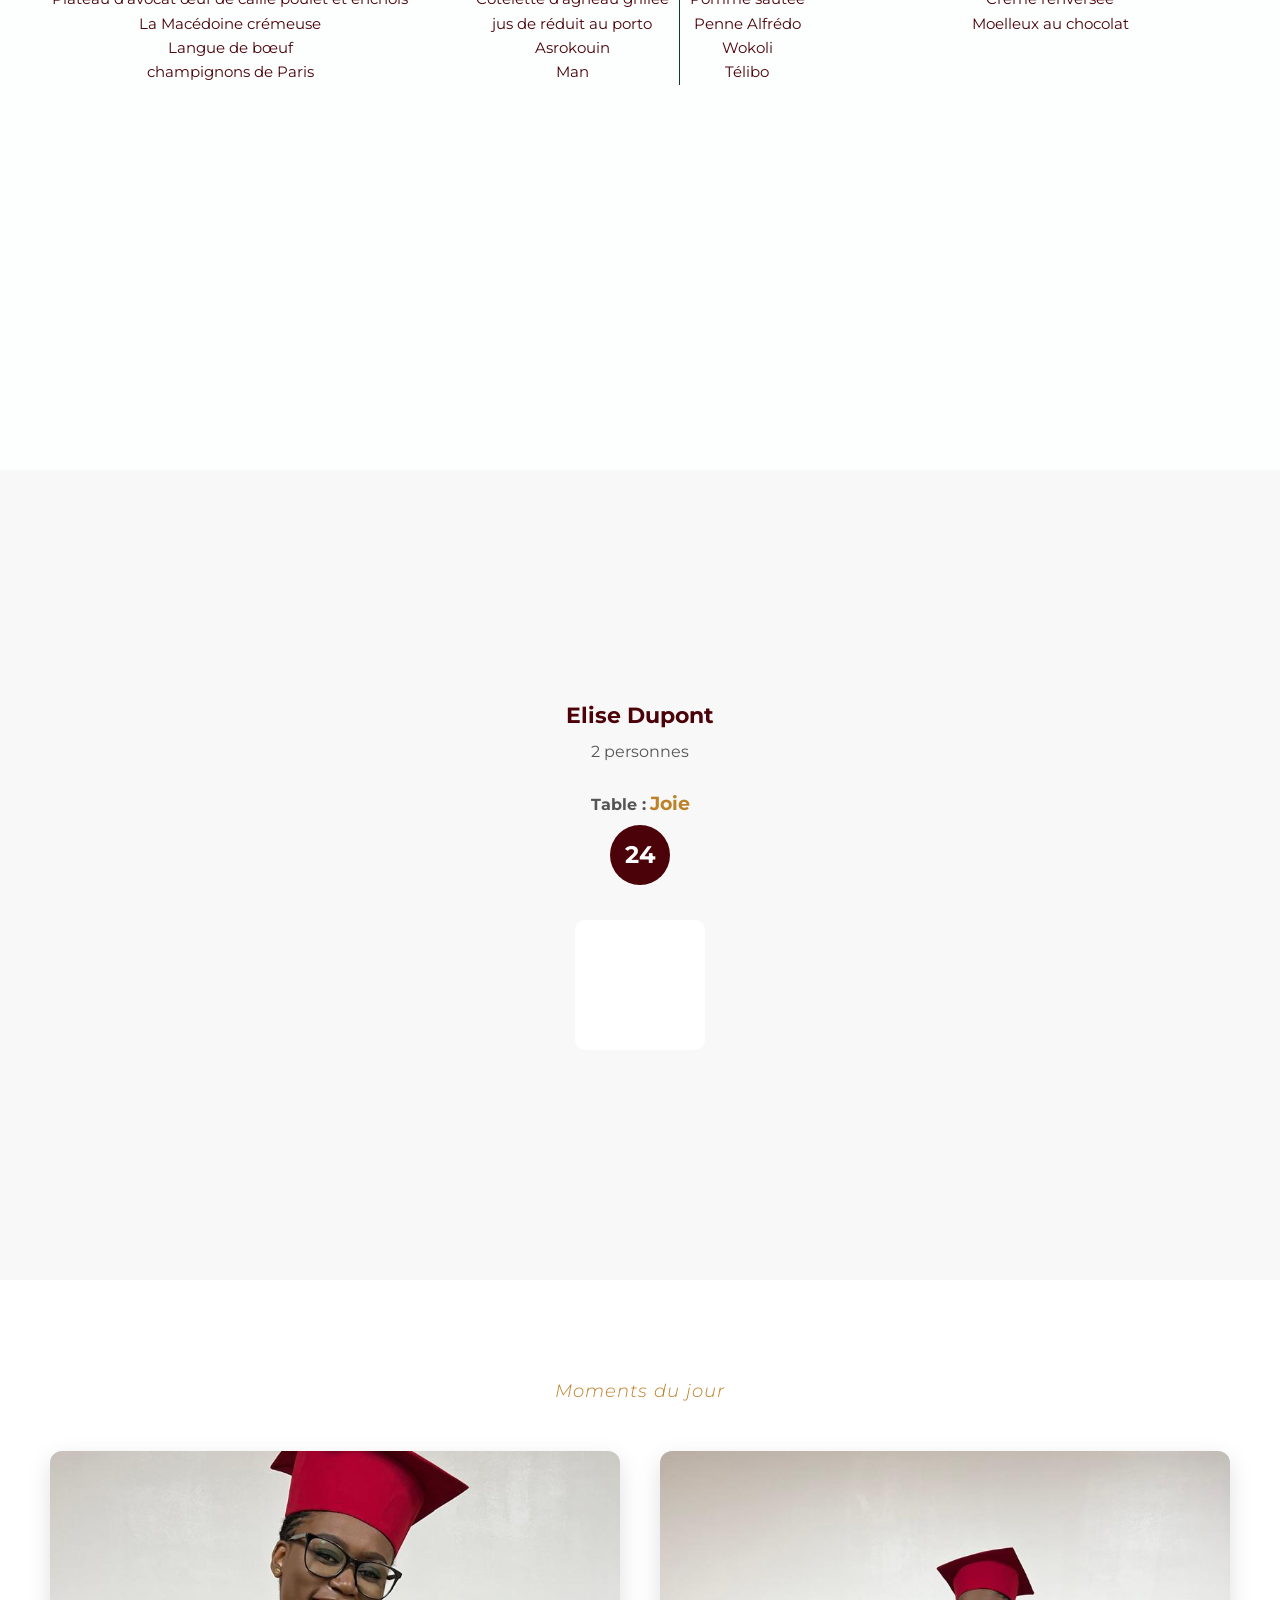
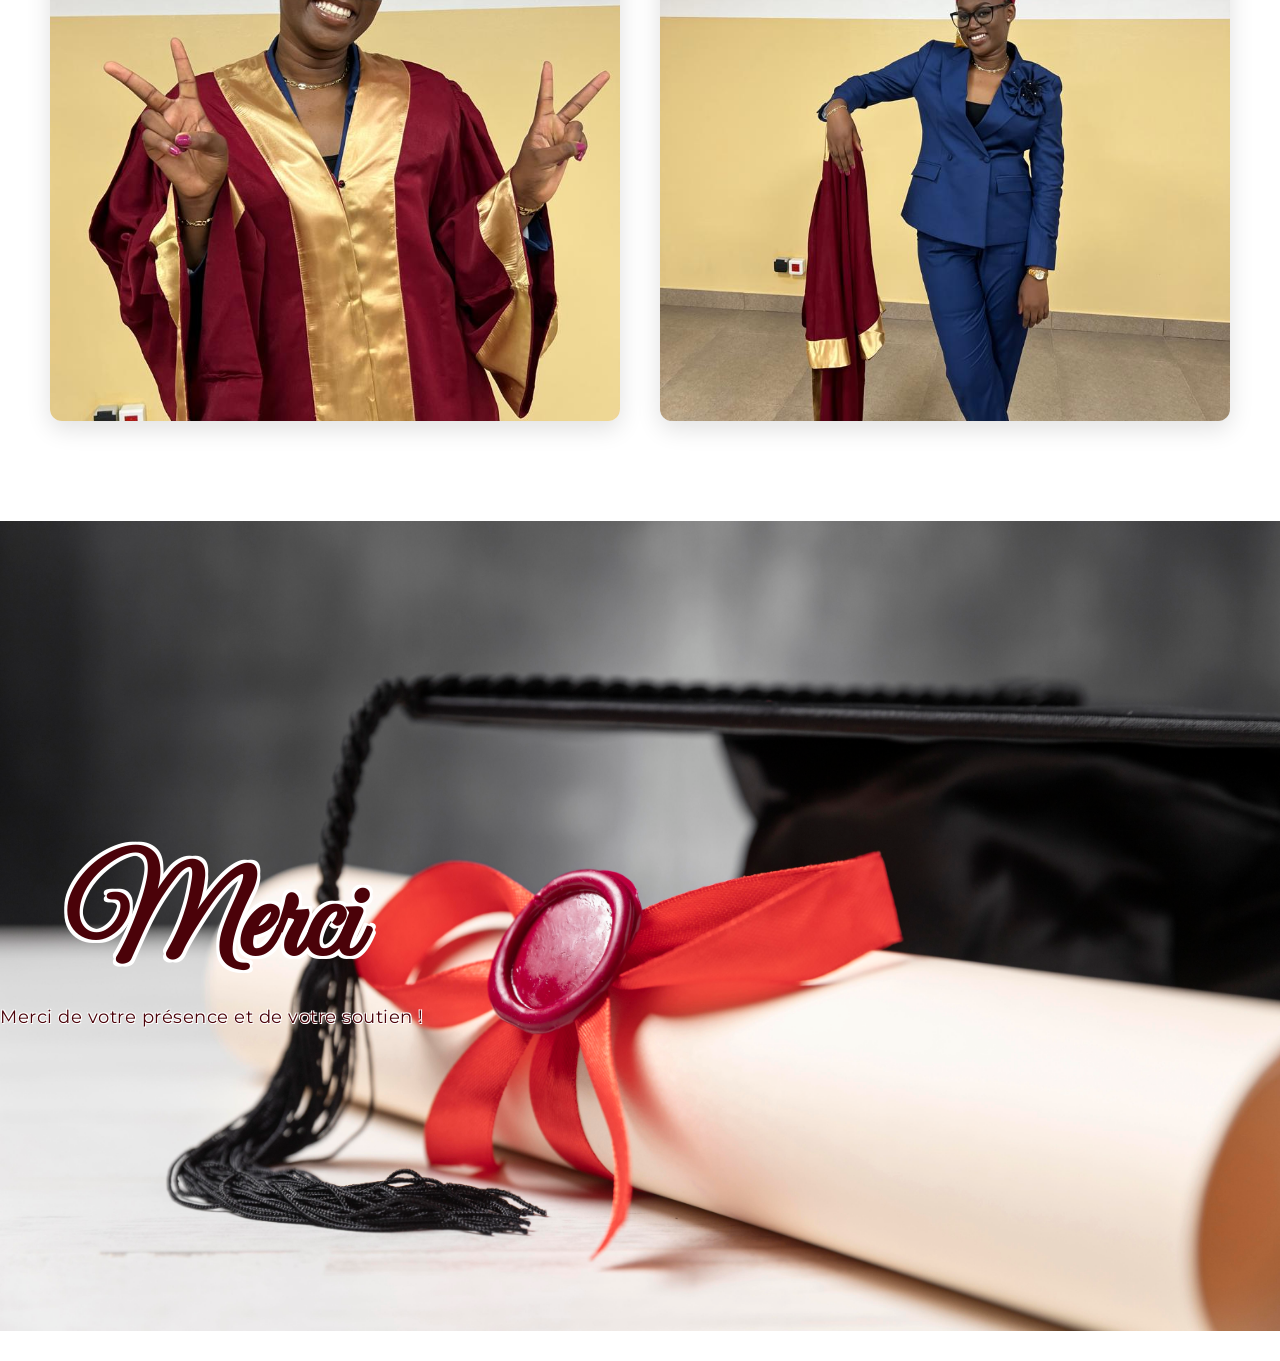
==== commit 3571bafc: "style: add exclamation mark to thank you message in invitation card" ====
--- a/index.html
+++ b/index.html
@@ -180,7 +180,7 @@
         <section class="carte_section cs6">
             <div class="thanks-box">
                 <h1>Merci</h1>
-                <p>Merci de votre présence et de votre soutien</p>
+                <p>Merci de votre présence et de votre soutien !</p>
             </div>
         </section>
     </div>
--- a/assets/css/improvements.css
+++ b/assets/css/improvements.css
@@ -87,12 +87,12 @@
     font-family: var(--font-heading);
     font-size: clamp(1.1rem, 4vw, 1.6rem);
     font-weight: 500;
-    color: var(--color-primary);   
+    color: var(--color-primary);
     text-shadow:
-    1px 1px 0 #ffffff,
-  -1px -1px 0 #ffffff,  
-   1px -1px 0 #ffffff,
-   0px 1px 0 #ffffff;
+        1px 1px 0 #ffffff,
+        -1px -1px 0 #ffffff,
+        1px -1px 0 #ffffff,
+        0px 1px 0 #ffffff;
     margin-left: 15px;
     margin-bottom: 3%;
     letter-spacing: 0.5px;
@@ -127,12 +127,12 @@
     font-size: clamp(0.95rem, 3vw, 1.15rem);
     font-weight: 700;
     line-height: 1.6;
-    color: var(--color-primary);   
+    color: var(--color-primary);
     text-shadow:
-    1px 1px 0 #ffffff,
-  -1px -1px 0 #ffffff,  
-   1px -1px 0 #ffffff,
-   0px 1px 0 #ffffff;
+        1px 1px 0 #ffffff,
+        -1px -1px 0 #ffffff,
+        1px -1px 0 #ffffff,
+        0px 1px 0 #ffffff;
     margin: 0;
 }
 
@@ -331,12 +331,22 @@
 
 section.cs6 .thanks-box h1 {
     font-family: var(--font-cursive) !important;
-    color: var(--color-black) !important;
+    color: var(--color-primary) !important;
+    text-shadow:
+        3px 3px 0 #ffffff,
+        -3px -3px 0 #ffffff,
+        3px -3px 0 #ffffff,
+        -3px 3px 0 #ffffff;
 }
 
 section.cs6 .thanks-box p {
     font-family: var(--font-heading);
-    color: var(--color-black);
+    color: var(--color-primary);
+    text-shadow:
+        1px 1px 0 #ffffff,
+        -1px -1px 0 #ffffff,
+        1px -1px 0 #ffffff,
+        0px 1px 0 #ffffff;
     font-size: 1.1rem;
     font-weight: 400;
     letter-spacing: 0.5px;
@@ -437,7 +447,8 @@
     section.cs_gallery h1 {
         font-size: 3.5rem;
     }
+
     .congrats-container {
-    margin-bottom: 20px;
-}
+        margin-bottom: 20px;
+    }
 }
